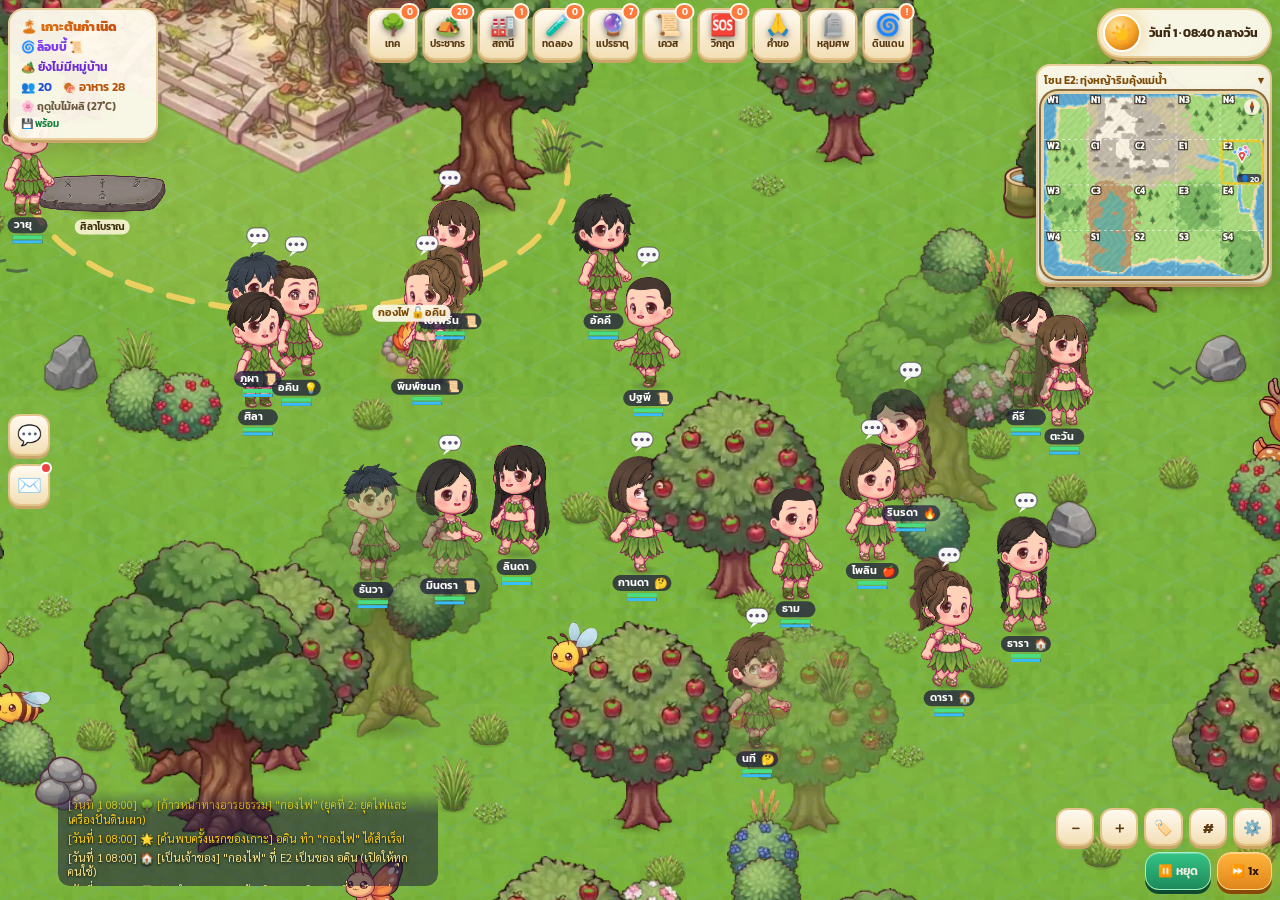
==== index.html @ 11b12ca1 "Trouser rigs (thighOver): shin drawn under the thigh so the trouser leg folds over the knee Co-Autho" ====
<!DOCTYPE html>
<html lang="th">
<head>
<meta charset="UTF-8">
<meta name="viewport" content="width=device-width, initial-scale=1.0, maximum-scale=1.0, user-scalable=no, viewport-fit=cover">
<meta name="theme-color" content="#120f2a">
<title>เกาะร้าง AI — ค่ำคืนแห่งการเรียนรู้</title>
<link rel="preconnect" href="https://fonts.googleapis.com">
<link href="https://fonts.googleapis.com/css2?family=Kanit:wght@400;600;800&family=Sarabun:wght@400;600&display=swap" rel="stylesheet">
<style>
  :root {
    --night: #120f2a;
    --night-2: #1a1640;
    --panel: rgba(28, 23, 64, 0.92);
    --panel-solid: #1c1740;
    --line: rgba(167, 139, 250, 0.28);
    --line-strong: rgba(167, 139, 250, 0.55);
    --text: #f4efe6;
    --muted: #a59fc7;
    --amber: #f5a524;
    --amber-2: #ffcf6b;
    --ember: #ff7a3d;
    --violet: #a78bfa;
    --violet-2: #7c5cff;
    --moss: #6ee7a8;
    --blood: #ff5a6e;
    --glow-amber: 0 0 18px rgba(245, 165, 36, 0.45);
    --glow-violet: 0 0 18px rgba(124, 92, 255, 0.45);
    --r: 18px;
    --head: 'Kanit', 'Prompt', 'Noto Sans Thai', 'Segoe UI', sans-serif;
    --body: 'Sarabun', 'Noto Sans Thai', 'Segoe UI', sans-serif;
    /* aliases used by in-game inline styles */
    --accent: var(--amber); --border: var(--line); --green: var(--moss); --red: var(--blood); --purple: var(--violet); --cyan: #67e8f9;
  }
  * { box-sizing: border-box; -webkit-tap-highlight-color: transparent; }
  html, body { height: 100%; }
  body {
    margin: 0; overflow: hidden; color: var(--text); font-family: var(--body); font-size: 13px;
    background: radial-gradient(120% 80% at 50% 110%, #3a1d3f 0%, #1d1645 35%, var(--night) 70%) fixed;
  }

  /* ---------- Ambient: embers & fireflies ---------- */
  #ambient { position: fixed; inset: 0; pointer-events: none; z-index: 4; overflow: hidden; }
  .ember { position: absolute; bottom: -10px; width: 4px; height: 4px; border-radius: 50%;
    background: var(--amber-2); box-shadow: 0 0 8px 2px rgba(255, 145, 60, 0.8); opacity: 0;
    animation: rise linear infinite; }
  .help-fold { margin: 0 0 8px; }
  .help-fold > summary { list-style: none; cursor: pointer; display: inline-flex; align-items: center; gap: 6px; padding: 5px 12px; border-radius: 999px; font-size: 12px; font-weight: 700; color: var(--text); background: rgba(255,255,255,.08); border: 1px solid var(--line); }
  .help-fold > summary::-webkit-details-marker { display: none; }
  .help-fold[open] > summary { background: rgba(255,255,255,.16); margin-bottom: 6px; }
  .firefly { position: absolute; width: 3px; height: 3px; border-radius: 50%; background: #d9ff8a;
    box-shadow: 0 0 10px 3px rgba(190, 255, 120, 0.55); animation: drift ease-in-out infinite alternate, blink 2.6s ease-in-out infinite; }
  @keyframes rise { 0% { transform: translate(0, 0) scale(1); opacity: 0; } 10% { opacity: .9; } 100% { transform: translate(var(--dx, 30px), -95vh) scale(.3); opacity: 0; } }
  @keyframes drift { from { transform: translate(0, 0); } to { transform: translate(var(--dx, 40px), var(--dy, -30px)); } }
  @keyframes blink { 0%, 100% { opacity: .15; } 50% { opacity: 1; } }

  /* ---------- Layout ---------- */
  .game { position: fixed; inset: 0; display: flex; flex-direction: column; }
  .stage { position: relative; flex: 1; min-height: 0; overflow: hidden; }
  .canvas-wrapper { position: absolute; inset: 0; overflow: auto; display: flex; align-items: center; justify-content: center;
    padding: 70px 8px 150px; touch-action: manipulation; }
  canvas#mapCanvas { image-rendering: pixelated; max-width: 100%; height: auto; cursor: crosshair; border-radius: 22px;
    box-shadow: 0 0 0 2px rgba(167,139,250,.35), 0 0 60px rgba(124,92,255,.35), 0 20px 60px rgba(0,0,0,.6); }
  .vignette { position: absolute; inset: 0; pointer-events: none; z-index: 2;
    background: radial-gradient(ellipse at center, transparent 45%, rgba(18,15,42,.55) 80%, rgba(18,15,42,.9) 100%); }

  /* ---------- Generic game widgets ---------- */
  button { font-family: var(--head); color: var(--text); cursor: pointer; border: none; transition: transform .12s, filter .12s, box-shadow .2s; }
  button:active { transform: scale(.94); }
  button:disabled { opacity: .35; cursor: not-allowed; }
  .chip { display: inline-flex; align-items: center; gap: 6px; padding: 6px 12px; border-radius: 999px;
    background: var(--panel); border: 1px solid var(--line); font-family: var(--head); font-weight: 600; font-size: 12px;
    backdrop-filter: blur(8px); white-space: nowrap; }
  .badge { display: inline-flex; align-items: center; gap: 4px; padding: 3px 9px; border-radius: 999px;
    background: rgba(18,15,42,.75); border: 1px solid var(--line); font-size: 11px; font-weight: 600; }
  .gbtn { padding: 8px 14px; border-radius: 14px; font-weight: 600; font-size: 12px;
    background: linear-gradient(180deg, #3b2f80, #2a2160); border: 1px solid var(--line-strong);
    box-shadow: inset 0 1px 0 rgba(255,255,255,.12), 0 4px 0 #160f3a; }
  .gbtn:hover { filter: brightness(1.15); }
  .gbtn.amber { background: linear-gradient(180deg, #ffb53d, #e0851a); color: #2a1300; border-color: #ffd58a; box-shadow: inset 0 1px 0 rgba(255,255,255,.4), 0 4px 0 #8a4a07, var(--glow-amber); }
  .gbtn.redbtn { background: linear-gradient(180deg, #ff6a4d, #c83a2b); border-color: #ffb3a1; box-shadow: inset 0 1px 0 rgba(255,255,255,.3), 0 4px 0 #6d1b14; }
  .gbtn.moss { background: linear-gradient(180deg, #34c486, #1d8a5b); border-color: #9ff2c8; box-shadow: inset 0 1px 0 rgba(255,255,255,.3), 0 4px 0 #0e4a30; }
  .gbtn.ghost { background: rgba(28,23,64,.8); box-shadow: none; }
  .round { width: 44px; height: 44px; border-radius: 50%; display: inline-flex; align-items: center; justify-content: center; font-size: 18px; padding: 0; }

  /* ---------- Top HUD ---------- */
  .hud-top { position: absolute; top: 0; left: 0; right: 0; z-index: 10; display: flex; align-items: flex-start; gap: 8px;
    padding: calc(env(safe-area-inset-top) + 8px) 10px 8px; pointer-events: none;
    background: linear-gradient(180deg, rgba(18,15,42,.95), rgba(18,15,42,0)); }
  .hud-top > * { pointer-events: auto; }
  .clock-orb { display: flex; align-items: center; gap: 10px; padding: 6px 14px 6px 6px; border-radius: 999px;
    background: var(--panel); border: 1px solid var(--line-strong); box-shadow: var(--glow-violet); }
  .orb { width: 40px; height: 40px; border-radius: 50%; display: grid; place-items: center; font-size: 20px;
    background: radial-gradient(circle at 35% 30%, #ffe7a3, #f5a524 55%, #b4560c); box-shadow: var(--glow-amber); transition: background .6s; }
  .orb.night { background: radial-gradient(circle at 35% 30%, #e9e4ff, #8b7cf6 55%, #3b2a8f); box-shadow: var(--glow-violet); }
  .clock-text { line-height: 1.15; }
  .brand { font-family: var(--head); font-weight: 800; font-size: 13px; letter-spacing: .3px;
    background: linear-gradient(90deg, var(--amber-2), var(--ember)); -webkit-background-clip: text; background-clip: text; color: transparent; }
  #clock-display { font-family: var(--head); font-weight: 600; font-size: 12px; }
  #season-display { font-size: 11px; color: var(--muted); }
  .res-row { display: flex; gap: 6px; flex-wrap: wrap; justify-content: flex-end; margin-left: auto; max-width: 60%; }
  #food-display { color: var(--amber-2); }
  #world-display { color: var(--violet); }
  #save-status { color: var(--moss); font-size: 11px; }

  .zone-bar { position: absolute; top: 64px; left: 50%; transform: translateX(-50%); z-index: 9; display: flex; gap: 6px; align-items: center;
    padding: 5px 6px 5px 14px; border-radius: 999px; background: var(--panel); border: 1px solid var(--line); max-width: calc(100% - 20px); }
  #zone-title { font-family: var(--head); font-weight: 600; font-size: 12px; color: var(--amber-2); white-space: nowrap; overflow: hidden; text-overflow: ellipsis; }
  .zone-bar .gbtn { padding: 4px 9px; font-size: 11px; box-shadow: none; }
  #hover-terrain { position: absolute; bottom: 138px; right: 12px; z-index: 9; font-size: 11px; color: var(--muted);
    background: var(--panel); padding: 4px 10px; border-radius: 999px; border: 1px solid var(--line); }

  /* ---------- Minimap ---------- */
  .minimap-box { position: absolute; top: 108px; left: 10px; z-index: 9; padding: 8px; border-radius: var(--r);
    background: var(--panel); border: 1px solid var(--line); box-shadow: 0 8px 24px rgba(0,0,0,.4); transition: transform .25s; }
  .minimap-box.collapsed .minimap-grid, .minimap-box.collapsed .mm-canvas { display: none; }
  .minimap-grid { display: none !important; }
  .mm-canvas { display: block; width: 220px; height: 182px; margin-top: 6px; border-radius: 14px; cursor: pointer; box-shadow: 0 0 0 3px #e9d6a8, 0 0 0 5px #8a6a3a, 0 6px 14px rgba(40,25,10,.35); }
  @media (max-width: 520px) { .mm-canvas { width: 190px; height: 158px; } }
  .mm-head { display: flex; justify-content: space-between; align-items: center; gap: 8px; font-family: var(--head); font-size: 11px; color: var(--muted); cursor: pointer; }
  .minimap-grid { display: grid; grid-template-columns: repeat(5, 34px); gap: 3px; margin-top: 6px; }
  .mm-cell { height: 22px; font-size: 9px; display: flex; align-items: center; justify-content: center; border-radius: 6px; cursor: pointer;
    font-family: var(--head); font-weight: 600; color: rgba(255,255,255,.9); text-shadow: 0 1px 2px #000; filter: saturate(.75) brightness(.85); }
  .mm-cell.active { outline: 2px solid var(--amber); filter: none; box-shadow: var(--glow-amber); z-index: 2; }
  .mm-cell.has-ai::after { content: '•'; color: var(--amber-2); font-size: 15px; line-height: 0; margin-left: 1px; }

  /* ---------- Portals ---------- */
  .portal-btn { position: absolute; z-index: 8; padding: 6px 11px; border-radius: 999px; font-size: 11px; font-weight: 600;
    background: rgba(124, 92, 255, .78); border: 1px solid #c4b5fd; box-shadow: var(--glow-violet); }
  .portal-n { top: 104px; left: 50%; transform: translateX(-50%); }
  .portal-s { bottom: 136px; left: 50%; transform: translateX(-50%); }
  .portal-w { left: 8px; top: 58%; transform: translateY(-50%); }
  .portal-e { right: 8px; top: 58%; transform: translateY(-50%); }

  .disaster-banner { position: absolute; top: 150px; left: 50%; transform: translateX(-50%); z-index: 15; display: none; max-width: 92%;
    padding: 9px 18px; border-radius: 999px; font-family: var(--head); font-weight: 600; font-size: 12px; text-align: center;
    background: linear-gradient(90deg, #7a1022, #c2283b); border: 1px solid #ffb3bd; box-shadow: 0 0 30px rgba(255,90,110,.6); animation: pulse 1.4s ease-in-out infinite; }
  @keyframes pulse { 50% { box-shadow: 0 0 50px rgba(255,90,110,.9); } }

  .terrain-legend { display: none; }

  /* ---------- Chronicle feed ---------- */
  .log-bar { position: absolute; left: 10px; bottom: 126px; z-index: 9; width: min(420px, 62%); max-height: 112px; overflow-y: auto;
    padding: 6px 10px; border-radius: 14px; background: linear-gradient(180deg, rgba(18,15,42,.15), rgba(18,15,42,.8));
    font-size: 11px; line-height: 1.35; mask-image: linear-gradient(180deg, transparent, #000 25%); -webkit-mask-image: linear-gradient(180deg, transparent, #000 25%); }
  .log-bar::-webkit-scrollbar { width: 0; }
  .log-entry { padding: 2px 0; text-shadow: 0 1px 3px #000; }

  /* ---------- Bottom dock ---------- */
  .dock { position: absolute; left: 0; right: 0; bottom: 0; z-index: 20; padding: 8px 10px calc(env(safe-area-inset-bottom) + 10px);
    background: linear-gradient(0deg, rgba(18,15,42,.98) 55%, rgba(18,15,42,0)); }
  .controls { display: flex; gap: 6px; justify-content: center; flex-wrap: wrap; margin-bottom: 8px; }
  .controls .gbtn { padding: 6px 11px; font-size: 11px; }
  .tabs { display: grid; grid-template-columns: repeat(6, 1fr); gap: 6px; max-width: 720px; margin: 0 auto; }
  .tab-btn { position: relative; display: flex; flex-direction: column; align-items: center; gap: 2px; padding: 8px 2px 7px; border-radius: 16px;
    background: linear-gradient(180deg, #2b2366, #1d1748); border: 1px solid var(--line); box-shadow: 0 4px 0 #0f0b2b;
    font-size: 10px; font-weight: 600; color: var(--muted); }
  .tab-btn .ico { font-size: 22px; line-height: 1; filter: drop-shadow(0 2px 3px rgba(0,0,0,.5)); }
  .tab-btn .cnt { position: absolute; top: -6px; right: 4px; min-width: 20px; padding: 1px 6px; border-radius: 999px; font-size: 10px;
    background: var(--ember); color: #fff; border: 2px solid var(--night); }
  .tab-btn.active { color: #2a1300; background: linear-gradient(180deg, #ffc65a, #f0951f); border-color: #ffe0a3; box-shadow: 0 4px 0 #8a4a07, var(--glow-amber); }
  .tab-btn.active .cnt { background: var(--violet-2); }

  /* ---------- Sheet (slide-up panel) ---------- */
  .sidebar { position: absolute; left: 50%; bottom: 0; z-index: 30; width: min(720px, 100%); height: 74%;
    transform: translate(-50%, 105%); transition: transform .32s cubic-bezier(.2,.9,.3,1.1);
    display: flex; flex-direction: column; border-radius: 26px 26px 0 0; overflow: hidden;
    background: linear-gradient(180deg, #241d55 0%, var(--panel-solid) 18%, #15112f 100%);
    border: 1px solid var(--line-strong); border-bottom: none; box-shadow: 0 -10px 60px rgba(0,0,0,.6), 0 -2px 30px rgba(124,92,255,.25); }
  .sidebar.open { transform: translate(-50%, 0); }
  .sheet-head { display: flex; align-items: center; gap: 10px; padding: 8px 14px 10px; border-bottom: 1px solid var(--line); }
  .grabber { position: absolute; top: 6px; left: 50%; transform: translateX(-50%); width: 44px; height: 5px; border-radius: 5px; background: var(--line-strong); }
  .god { display: inline-flex; gap: 2px; margin-left: 8px; vertical-align: -2px; opacity: .9; cursor: help; }
  .god svg { fill: none; stroke: #c8902c; stroke-width: 4.6; stroke-linecap: round; stroke-linejoin: round; filter: drop-shadow(0 0 2px rgba(255,200,90,.55)); } .god svg .dot { fill: #c8902c; stroke: none; }
  #sheet-title { font-family: var(--head); font-weight: 800; font-size: 17px; margin-top: 8px; color: var(--amber-2); text-shadow: 0 0 14px rgba(245,165,36,.4); }
  .sheet-head .close { margin-left: auto; margin-top: 6px; width: 34px; height: 34px; font-size: 15px; }
  .backdrop { position: absolute; inset: 0; z-index: 25; background: rgba(8,6,22,.5); opacity: 0; pointer-events: none; transition: opacity .3s; }
  .backdrop.show { opacity: 1; pointer-events: auto; }
  .tab-content { flex: 1; overflow-y: auto; padding: 12px 14px 24px; display: none; }
  .tab-content.active { display: block; }
  .tab-content::-webkit-scrollbar { width: 6px; }
  .tab-content::-webkit-scrollbar-thumb { background: var(--line-strong); border-radius: 6px; }
  .tab-content h4 { font-family: var(--head); font-weight: 600; font-size: 13px !important; margin: 14px 0 8px !important;
    display: flex; align-items: center; gap: 8px; }
  .tab-content h4::after { content: ''; flex: 1; height: 1px; background: linear-gradient(90deg, var(--line-strong), transparent); }

  /* ---------- Cards ---------- */
  .card { background: linear-gradient(180deg, rgba(43,35,102,.55), rgba(28,23,64,.75)) !important; border: 1px solid var(--line);
    border-radius: 16px; padding: 10px; margin-bottom: 9px; box-shadow: inset 0 1px 0 rgba(255,255,255,.05); }
  .card-title { font-family: var(--head); font-weight: 600; font-size: 13px; margin-bottom: 4px; display: flex; justify-content: space-between; align-items: center; gap: 6px; }
  .card strong, .card b { font-family: var(--head); font-weight: 600; }
  .card button { font-family: var(--head); }
  .card .btn-green { padding: 8px; border-radius: 12px; font-weight: 600; background: linear-gradient(180deg, #34c486, #1d8a5b); border: 1px solid #9ff2c8; box-shadow: 0 3px 0 #0e4a30; }
  .tag { font-size: 10px; padding: 2px 8px; border-radius: 999px; font-weight: 600; white-space: nowrap; font-family: var(--head); }
  .tag-ok { background: rgba(110,231,168,.15); color: var(--moss); border: 1px solid rgba(110,231,168,.4); }
  .tag-fail { background: rgba(255,90,110,.15); color: #ffb3bd; }
  .tag-warn { background: rgba(245,165,36,.15); color: var(--amber-2); }
  .tag-gov { background: rgba(167,139,250,.18); color: #d8ccff; border: 1px solid rgba(167,139,250,.45); }
  .tag-tier { background: rgba(124,92,255,.18); color: #c4b5fd; border: 1px solid rgba(124,92,255,.4); }
  .sec-note { font-size: 11.5px; color: var(--muted); margin-bottom: 10px; line-height: 1.55; padding: 8px 10px; border-radius: 12px;
    background: rgba(18,15,42,.5); border: 1px dashed var(--line); }

  .stat-row { display: flex; gap: 8px; margin-top: 6px; align-items: center; font-size: 10.5px; font-family: var(--head); }
  .bar-wrap { flex: 1; height: 9px; background: rgba(8,6,22,.8); border-radius: 999px; overflow: hidden; border: 1px solid var(--line); }
  .bar-hp { height: 100%; border-radius: 999px; transition: width .25s; box-shadow: 0 0 8px rgba(110,231,168,.6); }
  .bar-hg { height: 100%; border-radius: 999px; transition: width .25s; box-shadow: 0 0 8px rgba(245,165,36,.6); }

  .kchip { display: inline-block; font-size: 10.5px; padding: 2px 8px; margin: 3px 4px 0 0; border-radius: 999px;
    background: rgba(124,92,255,.2); color: #d8ccff; border: 1px solid rgba(124,92,255,.45); }
  .kchip.self { background: rgba(245,165,36,.16); color: var(--amber-2); border-color: rgba(245,165,36,.5); }
  .kchip.bad { background: rgba(255,90,110,.15); color: #ffb3bd; border-color: rgba(255,90,110,.45); }
  canvas.avatar { background: radial-gradient(circle at 50% 80%, #d9f0c4, #9fcf86) !important; border-radius: 14px !important;
    border: 1px solid var(--line-strong) !important; box-shadow: 0 0 12px rgba(124,92,255,.35) !important; }

  /* Tech tree */
  .tech-era { border-left: 3px solid var(--violet-2); padding-left: 12px; margin-bottom: 16px; position: relative; }
  .tech-era::before { content: ''; position: absolute; left: -8px; top: 2px; width: 13px; height: 13px; border-radius: 50%; background: var(--violet-2); box-shadow: var(--glow-violet); }
  .tech-era.locked { border-left-color: #3a3466; opacity: .6; }
  .tech-era.locked::before { background: #3a3466; box-shadow: none; }
  .tech-era.completed { border-left-color: var(--amber); }
  .tech-era.completed::before { background: var(--amber); box-shadow: var(--glow-amber); }
  .era-header { font-family: var(--head); font-weight: 600; margin-bottom: 8px; display: flex; justify-content: space-between; align-items: center; gap: 6px; }
  .tech-nodes { display: grid; grid-template-columns: repeat(2, 1fr); gap: 8px; }
  .tech-node { background: rgba(18,15,42,.7); border: 1px solid var(--line); border-radius: 14px; padding: 8px 10px; font-size: 11px; }
  .tech-node.unlocked { border-color: rgba(245,165,36,.6); background: linear-gradient(180deg, rgba(245,165,36,.14), rgba(18,15,42,.7)); box-shadow: 0 0 14px rgba(245,165,36,.18); }
  .tech-node > div:first-child { font-family: var(--head); }

  /* Alchemy */
  .elem-grid { display: grid; grid-template-columns: repeat(auto-fill, minmax(92px, 1fr)); gap: 8px; margin-bottom: 12px; }
  .elem-tile { background: radial-gradient(circle at 50% 20%, rgba(103,232,249,.15), rgba(18,15,42,.85)); border: 1px solid rgba(103,232,249,.4);
    border-radius: 14px; padding: 8px 6px; text-align: center; }
  .elem-sym { font-family: var(--head); font-size: 20px; font-weight: 800; color: #67e8f9; text-shadow: 0 0 12px rgba(103,232,249,.6); }
  .elem-name { font-size: 11px; color: var(--text); }

  /* ---------- Realm lobby ---------- */
  #lobby { position: absolute; inset: 0; z-index: 40; background: radial-gradient(120% 90% at 50% 0%, rgba(124,92,255,.35), rgba(18,15,42,.97) 60%);
    backdrop-filter: blur(6px); display: none; overflow-y: auto; padding: calc(env(safe-area-inset-top) + 14px) 14px 30px; }
  #lobby.open { display: block; animation: fadein .25s ease; }
  @keyframes fadein { from { opacity: 0; transform: translateY(10px); } to { opacity: 1; transform: none; } }
  .lobby-inner { max-width: 720px; margin: 0 auto; }
  .realm-card { border-width: 1.5px !important; }
  .realm-card.here { border-color: var(--amber) !important; box-shadow: 0 0 18px rgba(245,165,36,.3); }

  /* Tablet / unfolded Fold: sheet becomes a side panel */
  @media (min-width: 900px) {
    .sidebar { left: auto; right: 12px; bottom: 132px; top: 70px; height: auto; width: 440px; border-radius: 26px; border-bottom: 1px solid var(--line-strong);
      transform: translateX(110%); }
    .sidebar.open { transform: translateX(0); }
    .backdrop { display: none; }
    .grabber { display: none; }
  }
  @media (max-width: 520px) {
    .res-row .hide-sm { display: none; }
    .clock-orb { padding: 4px 12px 4px 4px; gap: 8px; }
    .orb { width: 34px; height: 34px; font-size: 17px; }
    #clock-display { font-size: 11px; white-space: nowrap; }
    .chip { padding: 5px 10px; font-size: 11px; }
    .zone-bar { top: 62px; }
    #zone-title { max-width: 52vw; font-size: 11px; }
    .portal-n { top: 100px; }
    .minimap-box { top: 100px; }
    #hover-terrain { display: none; }
    .log-bar { bottom: 122px; max-height: 70px; font-size: 10px; width: 78%; }
    .portal-s { bottom: 198px; }
    .canvas-wrapper { padding: 96px 6px 200px; }
    .brand { font-size: 11px; }
    .minimap-grid { grid-template-columns: repeat(5, 30px); }
    .mm-cell { font-size: 8px; }
    .mm-cell { height: 19px; }
    .portal-w, .portal-e { top: 46%; }
  }

  /* =========== v21: bright daytime HUD (Night Camp style) =========== */
  body { background: #8cc8e8; }
  #ambient, .vignette { display: none; }
  .canvas-wrapper { padding: 0 !important; overflow: hidden; display: block; touch-action: none; }
  canvas#mapCanvas { display: block; max-width: none; border-radius: 0; box-shadow: none; cursor: grab; image-rendering: auto; touch-action: none; }
  .panel { background: rgba(255, 250, 238, 0.94); color: #3d2a14; border: 2px solid #e9cf9c; border-radius: 16px;
    box-shadow: 0 3px 0 #c9a56a, 0 8px 18px rgba(60, 40, 10, .18); }
  .hud-tl { position: absolute; top: calc(env(safe-area-inset-top) + 8px); left: 8px; z-index: 10; padding: 7px 11px; min-width: 150px; max-width: 46vw;
    display: flex; flex-direction: column; gap: 2px; font-family: var(--head); font-size: 11.5px; font-weight: 600; }
  .hud-tl .brand { font-size: 13px; background: linear-gradient(90deg, #e07a14, #c2410c); -webkit-background-clip: text; background-clip: text; color: transparent; }
  .hud-tl .link { background: none; padding: 0; text-align: left; color: #7c3aed !important; font-size: 11.5px; font-weight: 700; }
  .tl-row { display: flex; gap: 10px; flex-wrap: wrap; white-space: nowrap; overflow: hidden; text-overflow: ellipsis; }
  #food-display { color: #b45309 !important; } #pop-chip { color: #1d4ed8; } #village-chip { color: #6d28d9; overflow: hidden; text-overflow: ellipsis; }
  #season-display { color: #6b5a3e; font-size: 11px; } #save-status { color: #15803d; font-size: 10px; }
  .hud-tr { position: absolute; top: calc(env(safe-area-inset-top) + 8px); right: 8px; z-index: 10; display: flex; flex-direction: column; align-items: flex-end; gap: 6px; }
  .clock-dial { display: flex; align-items: center; gap: 8px; padding: 4px 12px 4px 4px; border-radius: 999px; }
  .clock-dial .orb { width: 38px; height: 38px; font-size: 19px; border: 2px solid #fff; }
  #clock-display { font-family: var(--head); font-weight: 700; font-size: 12px; color: #3d2a14; white-space: nowrap; }
  .minimap-box { position: static !important; padding: 6px; border-radius: 14px; }
  .mm-head { color: #7c4a03 !important; font-weight: 700; }
  #zone-title { color: #7c4a03 !important; font-size: 11px !important; max-width: 160px; }
  .mm-cell { filter: saturate(.9) brightness(1.05) !important; color: #fff; }
  .mm-cell.active { outline: 2px solid #f59e0b !important; }
  .menu-bar { position: absolute; z-index: 9; top: calc(env(safe-area-inset-top) + 8px); left: 50%; transform: translateX(-50%);
    display: flex !important; gap: 5px; max-width: none !important; grid-template-columns: none !important; }
  .menu-bar .tab-btn { width: 50px; height: 52px; padding: 4px 0 3px; border-radius: 12px; font-size: 9.5px; color: #5b3b12;
    background: linear-gradient(180deg, #fffaf0, #f3dfb6); border: 2px solid #e2c48a; box-shadow: 0 3px 0 #c9a56a; }
  .menu-bar .tab-btn .ico { font-size: 21px; }
  .menu-bar .tab-btn .cnt { top: -7px; right: -4px; border-color: #fff8e8; font-size: 9px; padding: 0 5px; min-width: 16px; }
  .menu-bar .tab-btn.active { background: linear-gradient(180deg, #ffd47a, #f5a524); color: #3a1f00; border-color: #fff0c2; }
  .side-left { position: absolute; left: 8px; top: 46%; z-index: 9; display: flex; flex-direction: column; gap: 8px; }
  .side-btn { position: relative; width: 42px; height: 42px; border-radius: 12px; font-size: 20px; background: linear-gradient(180deg, #fffaf0, #f3dfb6);
    border: 2px solid #e2c48a; box-shadow: 0 3px 0 #c9a56a; }
  .side-btn.sm { font-size: 16px; opacity: .85; }
  .side-btn.add-pop { font-size: 17px; height: 50px; display: flex; flex-direction: column; align-items: center; justify-content: center; line-height: 1; padding-top: 2px; }
  .side-btn.add-pop .plus { position: absolute; top: -5px; left: -5px; width: 18px; height: 18px; border-radius: 50%; background: #16a34a; color: #fff; font-size: 14px; font-weight: 800; line-height: 17px; border: 2px solid #fff; box-shadow: 0 1px 3px rgba(0,0,0,.3); }
  .side-btn.add-pop .lbl { font-size: 10px; font-weight: 700; color: #7c4a03; margin-top: 2px; }
  .side-btn .dot { position: absolute; top: -4px; right: -4px; width: 12px; height: 12px; border-radius: 50%; background: #ef4444; border: 2px solid #fff; display: none; }
  .side-btn .dot.on { display: block; }
  .log-bar { left: 58px !important; bottom: 14px !important; width: min(380px, 58vw) !important; max-height: 96px !important;
    background: rgba(30, 24, 60, .55) !important; border-radius: 12px; color: #fff; }
  .log-bar.hide { display: none; }
  .hud-br { position: absolute; right: 8px; bottom: calc(env(safe-area-inset-bottom) + 10px); z-index: 12; display: flex; flex-direction: column; gap: 6px; align-items: flex-end; }
  .br-row { display: flex; gap: 6px; }
  .rbtn { min-width: 38px; height: 38px; padding: 0 8px; border-radius: 12px; font-size: 15px; font-weight: 700; color: #5b3b12;
    background: linear-gradient(180deg, #fffaf0, #f3dfb6); border: 2px solid #e2c48a; box-shadow: 0 3px 0 #c9a56a; }
  .hud-br .gbtn { height: 38px; padding: 0 12px; }
  .portal-btn { padding: 6px 9px !important; font-size: 13px !important; background: rgba(255, 250, 238, .9) !important; color: #5b3b12 !important;
    border: 2px solid #e2c48a !important; box-shadow: 0 2px 0 #c9a56a !important; }
  .portal-btn:disabled { display: none; }
  .portal-btn { display: none !important; }   /* zones are switched from the island map */
  .portal-n { top: 128px !important; } .portal-s { bottom: 96px !important; }
  .portal-w { top: 34% !important; } .portal-e { top: 46% !important; }
  #hover-terrain { display: block !important; left: 50%; right: auto !important; transform: translateX(-50%); bottom: 64px !important; opacity: 0; transition: opacity .3s;
    background: rgba(255, 250, 238, .95) !important; color: #3d2a14 !important; border: 2px solid #e2c48a !important; font-family: var(--head); font-weight: 600; pointer-events: none; }
  #hover-terrain.show { opacity: 1; }
  .agent-card { position: absolute; left: 50%; bottom: calc(env(safe-area-inset-bottom) + 96px); transform: translate(-50%, 20px); z-index: 22; width: min(380px, 94vw);
    padding: 10px 12px; border-radius: 18px; background: rgba(255, 250, 238, .97); color: #3d2a14; border: 2px solid #e9cf9c; box-shadow: 0 4px 0 #c9a56a, 0 12px 30px rgba(60, 40, 10, .25);
    opacity: 0; pointer-events: none; transition: opacity .2s, transform .2s; font-size: 12px; }
  .agent-card.open { opacity: 1; pointer-events: auto; transform: translate(-50%, 0); }
  .ac-head { display: flex; gap: 10px; align-items: flex-start; }
  #ac-avatar { width: 64px; height: 73px; border-radius: 12px; background: radial-gradient(circle at 50% 80%, #d9f0c4, #b6dc9a); flex-shrink: 0; }
  .ac-info { flex: 1; min-width: 0; }
  .ac-name { font-family: var(--head); font-weight: 800; font-size: 15px; }
  .ac-sub { color: #6b5a3e; font-size: 11px; margin-top: 2px; }
  .ac-btns { display: flex; gap: 8px; margin-top: 8px; }
  .ac-btns .gbtn { flex: 1; padding: 8px 6px; font-size: 13px; }
  /* ===== possession bar ===== */
  .pos-hud { position: absolute; left: 50%; bottom: calc(env(safe-area-inset-bottom) + 64px); transform: translateX(-50%); z-index: 24; width: min(460px, 96vw); display: none; flex-direction: column; gap: 6px; }
  .pos-hud.open { display: flex; }
  .pos-top { display: flex; gap: 8px; align-items: center; padding: 7px 9px; border-radius: 16px; background: linear-gradient(180deg, rgba(76,52,130,.96), rgba(50,32,92,.96)); color: #f5f0ff; border: 2px solid #c4b5fd; box-shadow: 0 0 18px rgba(167,139,250,.55); }
  .pos-top canvas { width: 46px; height: 52px; border-radius: 10px; background: radial-gradient(circle at 50% 80%, #e9e3ff, #b9a8f5); flex-shrink: 0; }
  .pos-st { flex: 1; min-width: 0; }
  .pos-st .pn { font-family: var(--head); font-weight: 800; font-size: 14px; }
  .pos-st .pp { background: #fde68a; color: #7c2d12; border-radius: 8px; padding: 0 6px; font-size: 11px; cursor: pointer; }
  .pos-st .pb { display: grid; grid-template-columns: 18px 1fr; gap: 4px; align-items: center; margin-top: 2px; }
  .pos-st .b { height: 7px; background: rgba(255,255,255,.2); border-radius: 5px; overflow: hidden; } .pos-st .b i { display: block; height: 100%; border-radius: 5px; }
  .pos-st .pd { font-size: 11px; opacity: .9; margin-top: 3px; white-space: nowrap; overflow: hidden; text-overflow: ellipsis; }
  .pos-out { align-self: flex-start; border: 2px solid #ede9fe; background: #f5f3ff; color: #5b21b6; border-radius: 10px; font-weight: 800; font-size: 11px; padding: 5px 7px; cursor: pointer; }
  .pos-acts { display: grid; grid-template-columns: repeat(5, 1fr); gap: 5px; }
  .pos-st .pd.q { color: #fde68a; cursor: pointer; }
  .pos-craft .ps { font-size: 11.5px; font-weight: 800; color: #8a6a3a; margin: 6px 0 3px; } .pos-craft .warn { color: #dc2626; }
  .pos-craft .chips { display: flex; flex-wrap: wrap; gap: 4px; }
  .pos-craft .chip { display: inline-flex; align-items: center; gap: 3px; padding: 3px 7px; border-radius: 9px; border: 1.5px solid #e2cb9c; background: #fff; font-size: 11.5px; font-weight: 700; color: #5b3b12; cursor: pointer; }
  .pos-craft .chip.on { background: #ede9fe; border-color: #8b5cf6; } .pos-craft .chip.no { opacity: .5; } .pos-craft .chip small { color: #a0845a; margin-left: 2px; }
  .pos-craft .res { margin-top: 6px; padding: 5px 8px; background: #f8ecd2; border-radius: 8px; font-size: 12px; }
  .pos-craft .go { margin-top: 8px; width: 100%; padding: 8px; border-radius: 10px; border: none; background: linear-gradient(180deg, #8b5cf6, #6d28d9); color: #fff; font-weight: 800; cursor: pointer; }
  .pos-craft .go:disabled { opacity: .45; cursor: default; }
  .pos-craft .qq { padding: 5px 2px; font-size: 12.5px; } .pos-craft .qb { display: flex; gap: 6px; margin-top: 4px; }
  .pos-craft .qb button { flex: 1; padding: 7px; border-radius: 10px; border: 1.5px solid #e2cb9c; background: #fff; font-weight: 800; cursor: pointer; margin-top: 0; }
  .pos-acts button { display: flex; flex-direction: column; align-items: center; gap: 1px; padding: 5px 2px; border-radius: 12px; border: 2px solid #e2c48a; background: linear-gradient(180deg, #fffaf0, #f3dfb6); box-shadow: 0 3px 0 #c9a56a; font-size: 18px; color: #5b3b12; cursor: pointer; }
  .pos-acts button span { font-size: 10.5px; font-weight: 800; }
  .pos-craft { max-height: 42vh; overflow: auto; background: #fffaf0; border: 2px solid #c4b5fd; border-radius: 14px; padding: 8px; color: #3d2a14; }
  .pos-craft .pt { display: flex; justify-content: space-between; font-weight: 800; font-size: 13px; margin-bottom: 4px; } .pos-craft .pt button { border: none; background: none; font-size: 14px; cursor: pointer; }
  .pos-craft .pr { display: flex; gap: 8px; align-items: center; padding: 5px 6px; border-radius: 9px; cursor: pointer; font-size: 12.5px; font-weight: 700; }
  .pos-craft .pr:hover { background: #fff0cf; } .pos-craft .pr.no { opacity: .5; }
  .pos-craft .pr small { display: block; font-size: 10.5px; color: #8a6a3a; font-weight: 600; }
  .cw-plus { width: 22px; height: 22px; border-radius: 6px; border: none; background: #16a34a; color: #fff; font-weight: 900; cursor: pointer; margin-left: 4px; }
  .ac-possess { width: 100%; margin-top: 6px; padding: 8px; border-radius: 12px; border: 2px solid #c4b5fd; background: linear-gradient(180deg, #8b5cf6, #6d28d9); color: #fff; font-weight: 800; font-size: 13px; cursor: pointer; box-shadow: 0 3px 0 #4c1d95; }
  /* ===== Character window (สถานะ / สวมใส่ / กระเป๋า / ความรู้) — ready for the possession mode ===== */
  .cw { position: fixed; inset: 0; z-index: 62; display: none; align-items: center; justify-content: center; background: rgba(28,18,8,.42); }
  .cw.open { display: flex; }
  .cw-win { width: min(780px, 97vw); height: min(700px, 92vh); display: flex; flex-direction: column; background: #fffaf0; border: 3px solid #6b4a22; border-radius: 16px; overflow: hidden; box-shadow: 0 14px 40px rgba(30,18,6,.45); color: #3d2a14; font-size: 13px; }
  .cw-head { display: flex; align-items: center; gap: 10px; padding: 8px 10px 8px 12px; background: linear-gradient(180deg, #7a5428, #573818); color: #fff4dc; }
  .cw-head canvas { width: 40px; height: 46px; border-radius: 10px; background: radial-gradient(circle at 50% 80%, #d9f0c4, #9fcf80); flex-shrink: 0; }
  .cw-head .tt { flex: 1; min-width: 0; }
  .cw-head .nm { font-family: var(--head); font-weight: 800; font-size: 17px; white-space: nowrap; overflow: hidden; text-overflow: ellipsis; }
  .cw-head .sb { font-size: 11.5px; opacity: .85; white-space: nowrap; overflow: hidden; text-overflow: ellipsis; }
  .cw-head .lv { background: #ffe9b0; color: #5b3b12; border-radius: 6px; padding: 0 6px; font-weight: 800; margin-right: 4px; }
  .cw-x { width: 34px; height: 34px; border-radius: 9px; border: 2px solid #fff1d0; background: #fffaf0; color: #6b4a22; font-weight: 900; font-size: 16px; cursor: pointer; }
  .cw-tabs { display: flex; gap: 4px; padding: 8px 10px 0; background: #f3e3c0; border-bottom: 2px solid #d9bb84; }
  .cw-tabs button { flex: 1; padding: 7px 4px; border: 2px solid #d9bb84; border-bottom: none; border-radius: 10px 10px 0 0; background: #f8ecd2; color: #7c5a2a; font-weight: 800; cursor: pointer; font-size: 13px; }
  .cw-tabs button.on { background: #fffaf0; color: #3d2a14; box-shadow: inset 0 3px 0 #e0a43a; }
  .cw-tabs button .c { font-size: 10.5px; background: #e9d3a6; border-radius: 8px; padding: 0 5px; margin-left: 3px; }
  .cw-body { flex: 1; overflow: auto; padding: 10px 12px; }
  .cw-foot { padding: 7px 12px; background: #f3e3c0; border-top: 2px solid #d9bb84; font-size: 12px; color: #5b3b12; min-height: 20px; }
  .cw-cols { display: grid; grid-template-columns: minmax(0, 1fr) minmax(0, 1.25fr); gap: 12px; }
  @media (max-width: 600px) { .cw-cols { grid-template-columns: 1fr; } .cw-win { height: 94vh; } }
  .cw-sec { font-size: 11.5px; font-weight: 800; color: #8a6a3a; margin: 2px 0 6px; display: flex; justify-content: space-between; align-items: center; }
  /* stats */
  .cw-stat { display: grid; grid-template-columns: 30px 36px 1fr auto auto; align-items: center; gap: 6px; padding: 6px 4px; border-bottom: 1px dashed #e6d2aa; cursor: pointer; border-radius: 8px; }
  .cw-stat:hover, .cw-stat.sel { background: #fff0cf; }
  .cw-stat .i { font-size: 18px; text-align: center; }
  .cw-stat .k { font-weight: 900; font-size: 14px; }
  .cw-stat .t { color: #8a6a3a; font-size: 12px; }
  .cw-stat .t .xp { display: block; height: 4px; background: #eadcbe; border-radius: 3px; margin-top: 3px; overflow: hidden; }
  .cw-stat .t .xp i { display: block; height: 100%; background: #e0a43a; }
  .cw-stat .v { font-weight: 900; font-size: 17px; text-align: right; }
  .cw-stat .v .p { color: #16a34a; font-size: 13px; margin-left: 3px; }
  .cw-stat .g { font-size: 10.5px; font-weight: 800; border-radius: 6px; padding: 1px 6px; background: #eadcbe; color: #6b4a22; }
  .cw-stat .g.S { background: #fde68a; color: #92400e; } .cw-stat .g.A { background: #bbf7d0; color: #166534; }
  .cw-tiles { display: grid; grid-template-columns: repeat(3, minmax(0, 1fr)); gap: 6px; }
  .cw-tile { background: #fff; border: 1.5px solid #e2cb9c; border-radius: 9px; padding: 5px 7px; cursor: pointer; min-width: 0; }
  .cw-tile.sel { border-color: #e0a43a; background: #fff6df; box-shadow: 0 0 0 2px #f6d58a; }
  .cw-tile .l { font-size: 10.5px; color: #8a6a3a; white-space: nowrap; overflow: hidden; text-overflow: ellipsis; }
  .cw-tile .v { font-size: 16px; font-weight: 900; }
  .cw-vit { display: grid; grid-template-columns: 20px 1fr 44px; gap: 4px 6px; align-items: center; font-size: 11.5px; margin-bottom: 10px; }
  .cw-vit .b { height: 9px; background: #eadcbe; border-radius: 6px; overflow: hidden; } .cw-vit .b i { display: block; height: 100%; border-radius: 6px; }
  /* equipment */
  .cw-doll { display: grid; grid-template-columns: 1fr 150px 1fr; gap: 8px; align-items: start; }
  @media (max-width: 600px) { .cw-doll { grid-template-columns: 1fr 110px 1fr; } }
  .cw-doll canvas { width: 100%; aspect-ratio: 3 / 4; border-radius: 14px; background: radial-gradient(circle at 50% 85%, #e4f3d2, #bfe0a3); }
  .cw-eqcol { display: flex; flex-direction: column; gap: 6px; }
  .cw-eq { display: flex; align-items: center; gap: 6px; background: #fff; border: 1.5px solid #e2cb9c; border-radius: 10px; padding: 4px 6px; cursor: pointer; height: 56px; box-sizing: border-box; overflow: hidden; }
  .cw-eq.r { flex-direction: row-reverse; text-align: right; }
  .cw-oh { display: flex; align-items: center; gap: 6px; margin: 6px 0; font-weight: 700; color: #5a3d1c; }
  .cw-oh button { border: 1.5px solid #e2cb9c; background: #fff; color: #3d2a14; font-weight: 700; border-radius: 8px; padding: 4px 10px; font: inherit; cursor: pointer; }
  .cw-oh button.on { background: #ffe9b8; border-color: #e0a43a; }
  .cw-eq.sel { border-color: #e0a43a; background: #fff6df; }
  .cw-eq .ic { width: 34px; height: 34px; border-radius: 8px; background: #f6ead0; display: flex; align-items: center; justify-content: center; font-size: 18px; flex-shrink: 0; }
  .cw-eq.empty .ic { opacity: .45; }
  .cw-eq .tx { min-width: 0; flex: 1; font-size: 11.5px; line-height: 1.25; }
  .cw-eq .tx > span { display: block; white-space: nowrap; overflow: hidden; text-overflow: ellipsis; }
  .cw-eq .tx b { display: block; white-space: nowrap; overflow: hidden; text-overflow: ellipsis; }
  .cw-eq .tx span { color: #8a6a3a; font-size: 10.5px; }
  .cw-eq .dur { height: 3px; background: #eadcbe; border-radius: 2px; margin-top: 2px; } .cw-eq .dur i { display: block; height: 100%; background: #16a34a; border-radius: 2px; }
  .cw-sum { margin-top: 10px; padding: 7px 9px; background: #f8ecd2; border-radius: 10px; font-size: 12px; }
  .cw-sum b { color: #16a34a; }
  /* bag */
  .cw-bag { display: grid; grid-template-columns: 110px minmax(0, 1fr); gap: 10px; }
  .cw-cats { display: flex; flex-direction: column; gap: 4px; }
  @media (max-width: 600px) { .cw-bag { grid-template-columns: 1fr; } .cw-cats { flex-direction: row; overflow-x: auto; } }
  .cw-cats button { display: flex; justify-content: space-between; align-items: center; gap: 4px; padding: 6px 7px; border-radius: 9px; border: 1.5px solid #e2cb9c; background: #fff; font-weight: 700; color: #6b4a22; cursor: pointer; font-size: 12px; white-space: nowrap; }
  .cw-cats button.on { background: #fde7b0; border-color: #e0a43a; }
  .cw-cats button span { font-size: 10.5px; color: #a0845a; }
  .cw-search { width: 100%; padding: 6px 9px; border-radius: 9px; border: 1.5px solid #e2cb9c; background: #fff; margin-bottom: 8px; font-size: 13px; }
  .cw-grid { display: grid; grid-template-columns: repeat(auto-fill, minmax(50px, 1fr)); gap: 6px; }
  .cw-slot { position: relative; aspect-ratio: 1; border-radius: 10px; background: #fff; border: 1.5px solid #e2cb9c; display: flex; align-items: center; justify-content: center; cursor: pointer; font-size: 22px; }
  .cw-slot[style*="--qc"] { border-color: var(--qc); box-shadow: inset 0 0 0 1.5px var(--qc); }
  .cw-slot.q0, .cw-slot.q1 { border-color: #cbb68a; box-shadow: none; }
  .cw-eq[data-q] { border-color: var(--qc); box-shadow: inset 0 0 0 1.5px var(--qc); }
  .cw-card[style*="--qc"] .ic { border-color: var(--qc); }
  .qtag { display: inline-block; font-size: 10.5px; font-weight: 900; border-radius: 6px; padding: 0 6px; margin: 2px 4px 2px 0; background: var(--qc); color: #2a1a0c; border: 1px solid rgba(0,0,0,.25); }
  .cw-card .tg.q { background: #ede9fe; color: #5b21b6; }
  .cw-slot.sel { border-color: #e0a43a; box-shadow: 0 0 0 2px #f6d58a; background: #fff6df; }
  .cw-slot.free { background: #f6ead0; border-style: dashed; cursor: default; }
  .cw-slot .n { position: absolute; right: 3px; bottom: 1px; font-size: 11px; font-weight: 900; color: #3d2a14; text-shadow: 0 0 2px #fff, 0 0 2px #fff; }
  .cw-slot .big { position: absolute; left: 2px; top: 2px; font-size: 9px; font-weight: 800; background: #6b4a22; color: #fff; border-radius: 5px; padding: 0 3px; }
  .cw-slot .br { position: absolute; right: 2px; top: 2px; font-size: 10px; }
  .cw-cap { margin-top: 10px; }
  .cw-cap .bar { position: relative; height: 12px; background: #eadcbe; border-radius: 7px; overflow: hidden; }
  .cw-cap .bar i { display: block; height: 100%; border-radius: 7px; }
  .cw-cap .bar u { position: absolute; top: 0; bottom: 0; width: 2px; background: #6b4a22; opacity: .5; }
  .cw-cap .row { display: flex; justify-content: space-between; font-size: 11.5px; color: #6b4a22; margin-top: 3px; }
  .cw-card { margin-top: 10px; display: flex; gap: 10px; background: #fff; border: 1.5px solid #e2cb9c; border-radius: 12px; padding: 8px 10px; }
  .cw-card .ic { width: 52px; height: 52px; border-radius: 10px; background: #f6ead0; display: flex; align-items: center; justify-content: center; font-size: 28px; flex-shrink: 0; border: 2px solid #e0a43a; }
  .cw-card .nm { font-weight: 900; font-size: 14px; }
  .cw-card .tg { display: inline-block; font-size: 10.5px; font-weight: 800; border-radius: 6px; padding: 0 6px; margin: 2px 4px 2px 0; background: #eadcbe; color: #6b4a22; }
  .cw-card .tg.g { background: #bbf7d0; color: #166534; } .cw-card .tg.o { background: #fed7aa; color: #9a3412; }
  .cw-card .ds { font-size: 12px; color: #6b5a3e; margin-top: 2px; }
  /* knowledge */
  .cw-grp { margin-bottom: 10px; border: 1.5px solid #e2cb9c; border-radius: 11px; overflow: hidden; background: #fff; }
  .cw-grp .gh { display: flex; justify-content: space-between; padding: 5px 9px; background: #f8ecd2; font-weight: 800; font-size: 12.5px; }
  .cw-grp .gh span { color: #8a6a3a; font-size: 11px; }
  .cw-rc { display: grid; grid-template-columns: 30px 1fr auto; gap: 6px; align-items: center; padding: 5px 9px; border-top: 1px solid #f0e2c4; cursor: pointer; }
  .cw-rc.sel { background: #fff6df; }
  .cw-rc .ic { width: 28px; height: 28px; display: flex; align-items: center; justify-content: center; font-size: 18px; }
  .cw-rc .nm { font-weight: 700; font-size: 12.5px; } .cw-rc .nm small { display: block; color: #8a6a3a; font-weight: 600; font-size: 10.5px; }
  .cw-rc .pr { font-size: 11px; font-weight: 800; color: #6b4a22; text-align: right; }
  .cw-rc .pr i { display: inline-block; width: 6px; height: 6px; border-radius: 50%; background: #e6d2aa; margin-left: 2px; } .cw-rc .pr i.on { background: #e0a43a; }
  .ac-btns.four .gbtn { padding: 7px 2px; font-size: 12px; }
  .agent-pop { position: fixed; inset: 0; z-index: 60; display: none; align-items: center; justify-content: center; background: rgba(30,20,10,.35); }
  .agent-pop.open { display: flex; }
  .ap-box { width: min(520px, 94vw); max-height: 82vh; overflow: auto; background: #fff8e8; border: 3px solid #e8cf9c; border-radius: 22px; box-shadow: 0 10px 30px rgba(60,40,10,.35); padding: 14px 16px 16px; color: #4a3520; }
  .ap-head { display: flex; align-items: center; gap: 8px; margin-bottom: 8px; }
  .ap-head .t { font-weight: 800; font-size: 17px; flex: 1; }
  .ap-tabs { display: flex; gap: 6px; margin-bottom: 10px; }
  .ap-tabs button { flex: 1; border: 2px solid #e8cf9c; background: #fff; border-radius: 12px; padding: 6px; font-weight: 700; color: #7c5a2a; cursor: pointer; }
  .ap-tabs button.on { background: #fde7b0; border-color: #e0b35c; }
  .ap-sec { font-size: 12px; font-weight: 800; color: #8a6a3a; margin: 10px 0 6px; }
  .eq-grid { display: grid; grid-template-columns: repeat(4, 1fr); gap: 6px; }
  .eq { background: #fff; border: 2px solid #ecd9b0; border-radius: 12px; padding: 6px 4px; text-align: center; font-size: 11px; min-height: 62px; }
  .eq .ic { font-size: 22px; line-height: 28px; height: 28px; }
  .eq .ic img { width: 28px; height: 28px; object-fit: contain; }
  .eq .lb { color: #a0845a; font-size: 10px; }
  .eq.empty { opacity: .45; border-style: dashed; }
  .bag-grid { display: grid; grid-template-columns: repeat(auto-fill, minmax(54px, 1fr)); gap: 6px; }
  .slot { position: relative; aspect-ratio: 1; background: #fff; border: 2px solid #ecd9b0; border-radius: 12px; display: flex; align-items: center; justify-content: center; font-size: 24px; cursor: pointer; }
  .slot img { width: 70%; height: 70%; object-fit: contain; }
  .slot .n { position: absolute; right: 4px; bottom: 2px; font-size: 11px; font-weight: 800; color: #5b3d17; text-shadow: 0 0 3px #fff; }
  .slot.free { background: #fbf2dc; border-style: dashed; cursor: default; }
  .slot.sel { border-color: #e08a2c; box-shadow: 0 0 0 2px #fbbf77; }
  .item-info { margin-top: 8px; background: #fff; border: 2px solid #ecd9b0; border-radius: 12px; padding: 8px 10px; font-size: 12px; min-height: 20px; }
  .kn { background: #fff; border: 2px solid #ecd9b0; border-radius: 12px; padding: 8px 10px; margin-bottom: 6px; }
  .kn .row { display: flex; align-items: center; gap: 8px; }
  .kn .nm { flex: 1; font-weight: 700; font-size: 13px; }
  .kn .src { font-size: 10px; color: #a0845a; }
  .kn button { border: 2px solid #e8cf9c; background: #fff8e8; border-radius: 10px; font-size: 11px; padding: 3px 8px; cursor: pointer; color: #7c5a2a; font-weight: 700; }
  .kn .det { display: none; margin-top: 6px; font-size: 12px; color: #5b4630; border-top: 1px dashed #e8cf9c; padding-top: 6px; }
  .kn.open .det { display: block; }
  .ac-bubble { margin-top: 4px; padding: 4px 8px; border-radius: 10px; background: #fff; border: 1px solid #ecd9b0; font-size: 11.5px; }
  .agent-card .close { width: 30px; height: 30px; font-size: 13px; background: #f3dfb6; color: #5b3b12; border: 1px solid #e2c48a; }
  .ac-bars { display: grid; grid-template-columns: auto 1fr auto auto 1fr auto; gap: 5px; align-items: center; margin: 8px 0 6px; font-family: var(--head); font-size: 11px; }
  .ac-bars .bar-wrap { background: #efe3c8; border-color: #e2c48a; }
  .ac-gq { margin: 4px 0; padding: 6px 8px; border-radius: 10px; background: #fff6dc; border: 1px solid #f1d58f; font-size: 11px; }
  .ac-gq .gq { margin-top: 3px; } .ac-gq .gq.done { color: #15803d; } .ac-gq .d { color: #b45309; font-size: 10px; } .ac-gq .p { float: right; color: #6b5a3e; }
  .ac-stats { display: flex; gap: 4px; flex-wrap: wrap; margin-bottom: 4px; }
  .ac-derived { display: grid; grid-template-columns: auto 1fr auto; gap: 2px 8px; font-size: 11px; background: #fbf3e1; border-radius: 10px; padding: 6px 9px; margin: 2px 0 6px; max-height: 165px; overflow-y: auto; }
  .ac-derived .v { font-weight: 700; text-align: right; font-family: var(--head); }
  .ac-derived .n { color: #9a7b4f; grid-column: 1 / -1; font-size: 10px; margin: -2px 0 2px 20px; }
  .ac-more { border: 0; background: #f6e9cc; border-radius: 999px; padding: 2px 9px; font-size: 10.5px; font-family: var(--head); cursor: pointer; }
  .ac-stats .st { padding: 2px 7px; border-radius: 999px; background: #f6e9cc; font-size: 10.5px; font-family: var(--head); }
  .disaster-banner { top: 136px !important; }
  /* Portrait tablets / unfolded phones: info top-left, clock + minimap top-right, menu as a full row along the bottom,
     chronicle and speed buttons just above it — nothing overlaps */
  @media (orientation: portrait) and (min-width: 561px) {
    .menu-bar { top: auto !important; bottom: calc(env(safe-area-inset-bottom) + 10px); left: 50%; transform: translateX(-50%);
      max-width: calc(100vw - 16px) !important; overflow-x: auto; padding: 8px 4px 2px; gap: 6px; scrollbar-width: none; }
    .menu-bar::-webkit-scrollbar { display: none; }
    .menu-bar .tab-btn { width: 58px; height: 58px; flex: 0 0 auto; font-size: 10px; }
    .menu-bar .tab-btn .ico { font-size: 22px; }
    .hud-tl { max-width: 44vw; }
    .hud-tr { max-width: 46vw; }
    .mm-canvas { width: 200px; height: 166px; }
    .log-bar { bottom: calc(env(safe-area-inset-bottom) + 84px) !important; left: 8px !important; width: 58vw !important; max-height: 104px !important; }
    .hud-br { bottom: calc(env(safe-area-inset-bottom) + 84px); }
    .side-left { top: 42%; }
    .portal-s { bottom: 200px !important; }
    .agent-card { bottom: calc(env(safe-area-inset-bottom) + 200px); }
    #hover-terrain { bottom: 200px !important; }
    .disaster-banner { top: 160px !important; }
  }
  @media (max-width: 560px) {
    .menu-bar { top: auto !important; bottom: calc(env(safe-area-inset-bottom) + 8px); left: 8px; right: 8px; transform: none; gap: 4px;
      max-width: none !important; overflow-x: auto; padding-top: 8px; scrollbar-width: none; }
    .menu-bar::-webkit-scrollbar { display: none; }
    .menu-bar .tab-btn { flex: 0 0 auto; }
    .menu-bar .tab-btn { width: 44px; height: 46px; font-size: 8.5px; }
    .menu-bar .tab-btn .ico { font-size: 18px; }
    .hud-br { bottom: calc(env(safe-area-inset-bottom) + 64px); }
    .log-bar { bottom: calc(env(safe-area-inset-bottom) + 64px) !important; left: 8px !important; width: 52vw !important; max-height: 70px !important; font-size: 10px; }
    .side-left { top: 40%; }
    .hud-tl { max-width: 52vw; font-size: 10.5px; padding: 6px 9px; }
    .minimap-grid { grid-template-columns: repeat(5, 26px) !important; }
    .mm-cell { height: 17px !important; font-size: 7.5px !important; }
    .portal-s { bottom: 150px !important; }
    .agent-card { bottom: calc(env(safe-area-inset-bottom) + 120px); }
    #hover-terrain { bottom: 122px !important; }
  }
</style>
</head>
<body>
<div id="ambient"></div>
<div class="game">
  <div class="stage">
    <div class="canvas-wrapper"><canvas id="mapCanvas" width="560" height="560"></canvas></div>

    <!-- Top-left: realm / village status -->
    <div class="hud-tl panel">
      <div class="brand">🔥 เกาะร้าง AI</div>
      <button class="link" id="world-display" onclick="openLobby()">🌀 ล็อบบี้</button>
      <div class="tl-row"><span id="village-chip">🏕️ ยังไม่มีหมู่บ้าน</span></div>
      <div class="tl-row"><span id="pop-chip">👥 2</span><span id="food-display">🍖 อาหาร 28</span></div>
      <div class="tl-row"><span id="season-display">🌸 ฤดูใบไม้ผลิ (27°C)</span></div>
      <span id="save-status">💾 พร้อม</span>
    </div>

    <!-- Top-right: clock dial + minimap -->
    <div class="hud-tr">
      <div class="clock-dial panel">
        <div class="orb" id="sky-orb">☀️</div>
        <div id="clock-display">วันที่ 1 · 08:00 กลางวัน</div>
      </div>
      <div class="minimap-box panel" id="minimap-box">
        <div class="mm-head" onclick="document.getElementById('minimap-box').classList.toggle('collapsed')"><span id="zone-title">โซน C1</span><span>▾</span></div>
        <div class="minimap-grid" id="minimap-grid"></div>
        <canvas id="minimap-canvas" class="mm-canvas"></canvas>
      </div>
    </div>

    <!-- Top menu icons -->
    <div class="menu-bar tabs">
      <button class="tab-btn" data-title="🌳 เทคโนโลยี" onclick="switchTab('techtree', this)"><span class="ico">🌳</span>เทค<span class="cnt"><span id="cnt-tech">0</span></span></button>
      <button class="tab-btn" data-title="👥 ประชากร" onclick="switchTab('civ', this)"><span class="ico">🏕️</span>ประชากร<span class="cnt" id="cnt-pop">2</span></button>
      <button class="tab-btn" data-title="🏭 สถานี & เครื่องมือ" onclick="switchTab('rnd', this)"><span class="ico">🏭</span>สถานี<span class="cnt" id="cnt-st">0</span></button>
      <button class="tab-btn" data-title="🧪 บันทึกการทดลอง" onclick="switchTab('rndlog', this)"><span class="ico">🧪</span>ทดลอง<span class="cnt" id="cnt-rnd">0</span></button>
      <button class="tab-btn" data-title="⚛️ แปรธาตุ" onclick="switchTab('alchemy', this)"><span class="ico">🔮</span>แปรธาตุ<span class="cnt" id="cnt-elem">7</span></button>
      <button class="tab-btn" data-title="📜 กระดานเควส & ความสัมพันธ์" onclick="switchTab('quest', this)"><span class="ico">📜</span>เควส<span class="cnt" id="cnt-quest">0</span></button>
      <button class="tab-btn" data-title="🆘 วิกฤต & สัตว์ป่า" onclick="switchTab('crisis', this)"><span class="ico">🆘</span>วิกฤต<span class="cnt" id="cnt-sol">0</span></button>
      <button class="tab-btn" data-title="🙏 คำอธิษฐานถึงพระเจ้า" onclick="switchTab('prayer', this); renderPrayers()"><span class="ico">🙏</span>คำขอ<span class="cnt" id="cnt-pray" style="display:none">0</span></button>
      <button class="tab-btn" data-title="🪦 หลุมศพ" onclick="switchTab('grave', this); renderGraves()"><span class="ico">🪦</span>หลุมศพ<span class="cnt" id="cnt-grave" style="display:none">0</span></button>
      <button class="tab-btn" onclick="openLobby()"><span class="ico">🌀</span>ดินแดน<span class="cnt" id="cnt-god" style="display:none">!</span></button>
    </div>

    <div class="disaster-banner" id="disaster-banner">⚠️ ภัยพิบัติกำลังเกิด!</div>

    <!-- Left edge: chronicle + god requests -->
    <div class="side-left">
      <button class="side-btn" onclick="document.getElementById('log-bar').classList.toggle('hide')" title="บันทึกเหตุการณ์">💬</button>
      <button class="side-btn" onclick="openLobby()" title="คำขอจากพระเจ้า">✉️<span class="dot" id="god-dot"></span></button>
    </div>
    <div class="log-bar" id="log-bar"></div>

    <!-- Zone travel (small edge arrows) -->
    <button class="portal-btn portal-n" id="btn-portal-n" onclick="travelDir('N')">⬆️</button>
    <button class="portal-btn portal-s" id="btn-portal-s" onclick="travelDir('S')">⬇️</button>
    <button class="portal-btn portal-w" id="btn-portal-w" onclick="travelDir('W')">⬅️</button>
    <button class="portal-btn portal-e" id="btn-portal-e" onclick="travelDir('E')">➡️</button>

    <!-- Bottom-right: controls -->
    <div class="hud-br">
      <div class="br-row">
        <button class="rbtn" onclick="changeZoom(-1)">－</button>
        <button class="rbtn" onclick="changeZoom(1)">＋</button>
        <button class="rbtn" onclick="toggleLabels()" id="btn-labels">🏷️</button>
        <button class="rbtn" onclick="toggleGrid()" id="btn-grid">#</button>
        <button class="rbtn" data-title="⚙️ ตั้งค่า" onclick="switchTab('settings', this)" title="ตั้งค่า">⚙️</button>
      </div>
      <div class="br-row">
        <button id="btn-toggle-sim" class="gbtn moss" onclick="toggleSim()">⏸️ หยุด</button>
        <button class="gbtn amber" onclick="cycleSpeed()" id="btn-speed">⏩ 1x</button>
      </div>
    </div>

    <div id="hover-terrain">แตะแผนที่เพื่อดูพื้นที่</div>
    <div id="agent-card" class="agent-card"></div>
    <div id="agent-pop" class="agent-pop" onclick="if (event.target === this) closeAgentPop()"><div class="ap-box" id="ap-box"></div></div>
    <div id="pos-hud" class="pos-hud"></div>
    <div id="cw" class="cw" onclick="if (event.target === this) closeCW()"><div class="cw-win" id="cw-win"></div></div>

    <div class="backdrop" id="backdrop" onclick="closeSheet()"></div>

    <!-- Realm lobby -->
    <div id="lobby">
      <div class="lobby-inner">
        <div class="sheet-head" style="border:none; padding:6px 0 10px;">
          <div class="lobby-title" style="font-family:var(--head); font-weight:800; font-size:18px; color:var(--amber-2);">🌀 ล็อบบี้ดินแดน<span class="god" id="god-lobby"></span></div>
          <button class="gbtn ghost round close" onclick="closeLobby()">✕</button>
        </div>
        <div class="sec-note">ทุกดินแดนเดินเวลาไปพร้อมกัน AI ข้ามดินแดนได้ทางเกจที่พระเจ้าสร้างไว้เท่านั้น ส่วนสัตว์ร้ายก็อาจหลงเข้าเกจได้เหมือนกัน</div>
        <div id="lobby-requests"></div>
        <div id="lobby-realms"></div>
        <h4 style="color:#f0abfc; font-family:var(--head); font-size:13px; margin:12px 0 8px;">🌀 เหตุการณ์ข้ามดินแดน</h4>
        <div id="lobby-log"></div>
      </div>
    </div>

    <!-- Slide-up sheet -->
    <div class="sidebar" id="sheet">
      <div class="grabber"></div>
      <div class="sheet-head">
        <div id="sheet-title">🌳 เทคโนโลยี</div>
        <button class="gbtn ghost round close" onclick="closeSheet()">✕</button>
      </div>

      <div id="tab-techtree" class="tab-content active">
        <div class="sec-note">
          ไม่มีสูตรสำเร็จให้ กฎธรรมชาติของแต่ละโลกถูกซ่อนไว้และสุ่มใหม่ทุกครั้งที่เริ่มโลกใหม่ AI ต้องทดลองเอง จดจำเอง และสอนต่อกันเอง ถ้าคนที่รู้ตายหมดโดยยังไม่ได้สอนใคร ความรู้นั้นจะหายไปจากเกาะ
        </div>
        <div id="tech-tree-container"></div>
      </div>

      <div id="tab-civ" class="tab-content">
        <div id="gov-box"></div>
        <h4 style="color:var(--amber-2);">👥 ประชากร</h4>
        <div class="sec-note">ค่าสถานะเริ่มที่ 1 ทุกค่า และโตจากการทำงานจริงเท่านั้น ตัวอักษร S/A/B/C/D คือพรสวรรค์ (ความเร็วในการโต) ลูกได้รับพรสวรรค์บางส่วนจากพ่อแม่<br>🧪 = ค้นพบเอง · 📖 = มีคนสอน · ⚠️ = จำได้ว่าวิธีนี้ใช้ไม่ได้ · เด็กเกิดมาไม่มีความรู้ ต้องเรียนจากผู้ใหญ่ในโซนเดียวกัน (รอบกองไฟตอนกลางคืนจะสอนได้เร็วขึ้น)</div>
        <div id="agent-list"></div>
        <h4 style="color:var(--violet);">📚 เรื่องเล่ารอบกองไฟ</h4>
        <div id="teach-list"></div>
        <h4 style="color:#f9a8d4;">👨‍👩‍👧‍👦 สายตระกูล</h4>
        <div id="family-list"></div>
      </div>

      <div id="tab-rnd" class="tab-content">
        <div class="sec-note">
          การทดลองแต่ละแบบต้องมีสถานีหรือเครื่องมือจริง และ AI ต้องเดินไปถึงสถานีนั้นเอง เครื่องมือใช้แล้วสึกและพังได้ · ความล้มเหลวที่จำไว้รวมกันมี <span id="cnt-mem">0</span> รูปแบบ
        </div>
        <h4 style="color:var(--amber-2);">🏗️ สถานีและสิ่งปลูกสร้าง</h4>
        <div id="station-list"></div>
        <h4 style="color:var(--amber-2);">🔧 วิธีทำงานที่มีในโลก</h4>
        <div id="method-list"></div>
        <h4 style="color:var(--violet);">🏛️ โกดังหมู่บ้าน (สมาชิกต้องเอาของมาแลก)</h4>
        <div id="inv-list" style="display:flex; flex-wrap:wrap; gap:6px; margin-bottom:8px;"></div>
        <h4 style="color:var(--amber-2);">🔧 เครื่องมือและเจ้าของ</h4>
        <div id="tool-list"></div>
        <h4 style="color:var(--amber-2);">🎒 กระเป๋าส่วนตัว</h4>
        <div class="sec-note">ของในกระเป๋าเป็นของเจ้าของ คนอื่นหยิบไม่ได้ สมาชิกหมู่บ้านต้องส่งเข้าโกดังตาม % ที่ตกลงกัน และคนใจดีจะบริจาคเพิ่มเอง</div>
        <div id="bag-list"></div>
      </div>

      <div id="tab-rndlog" class="tab-content">
        <div class="sec-note">ทุกครั้งที่ AI ลองผสมของ จะถูกจดไว้ที่นี่ ✅ สำเร็จ · ❌ ล้มเหลว (จำไว้เป็นข้อห้าม) · 😅 ทำพลาดเอง (ยังสรุปไม่ได้)</div>
        <div id="rnd-list"></div>
      </div>

      <div id="tab-alchemy" class="tab-content">
        <div class="sec-note">
          ต้องมี <b>ห้องแล็บแปรธาตุ</b> ที่ AI สร้างเอง และต้องมีวัตถุดิบที่มีธาตุอยู่ในคลัง ผลการผสมแต่ละคู่จะเหมือนเดิมเสมอในโลกเดียวกัน AI จึงจดจำและสอนต่อได้
        </div>
        <button class="gbtn amber" style="width:100%; margin-bottom:12px;" onclick="requestSynthesis()">⚛️ ส่งนักวิจัยไปแปรธาตุ</button>
        <div class="elem-grid" id="element-grid"></div>
        <div id="alchemy-log-list"></div>
      </div>

      <div id="tab-quest" class="tab-content">
        <div class="sec-note">AI ตั้งเควสขอความช่วยเหลือกันเองเมื่อเดือดร้อน คนรับเควสต่อรองค่าตอบแทนได้ก่อนรับ ช่วยสำเร็จแล้วสนิทกันขึ้น แต่ถ้าตอบแทนไม่คุ้มหรือผิดสัญญา ความสัมพันธ์จะแย่ลง ถ้าแย่หนักจะไม่ยอมสอนกัน ทะเลาะกัน และไม่จับคู่กัน</div>
        <h4 style="color:#fcd34d;">🏛️ วิหารเทพ</h4>
        <div id="temple-panel"></div>
        <h4 style="color:var(--amber-2);">📜 กระดานเควส</h4>
        <div id="quest-list"></div>
        <h4 style="color:#f9a8d4;">💞 ความสัมพันธ์ที่น่าสนใจ</h4>
        <div id="rel-list"></div>
      </div>

      <div id="tab-grave" class="tab-content"><div id="grave-list"></div></div>
      <div id="tab-prayer" class="tab-content">
        <details class="help-fold"><summary>ℹ️ วิธีใช้ &amp; ตั้งค่า</summary>
        <div class="sec-note">AI จะอธิษฐานขอพืช สัตว์ แร่ หรือธาตุ เมื่อขาดแคลนจริงๆ คุณคือพระเจ้า: <b>อนุมัติ</b> แล้วสิ่งนั้นจะปรากฏในโลกและถูกบันทึกลงฐานข้อมูลพระเจ้า · <b>ปฏิเสธ</b> แล้ว AI จะกลับไปคิดคำขอที่สมเหตุสมผลกว่าเดิม (★ = ความสมเหตุสมผล)</div>
        <div class="sec-note">✨ AI ต้องมี <b>ศรัทธา 10 ขึ้นไป</b> ถึงจะอธิษฐานได้ ศรัทธาได้จากการทำเควสของพระเจ้า (คนละ 2 เควสต่อวัน ไม่บังคับ ยากมากได้มาก) · ศรัทธาที่ถวายถูกใช้ไปเมื่ออนุมัติ ถ้าปฏิเสธได้คืนครึ่งหนึ่ง<br>
          ⚙️ อนุมัติอัตโนมัติเมื่อถวายศรัทธาตั้งแต่ <input id="god-auto" type="number" min="0" placeholder="ปิด" style="width:64px; padding:3px 6px; border-radius:8px; border:1px solid var(--line); background:rgba(0,0,0,.25); color:var(--text);" onchange="setGodAuto(this.value)"> (เว้นว่าง = ปิด)</div>
        </details>
        <h4 style="color:var(--amber-2);">🙏 คำอธิษฐานที่รอคำตอบ</h4>
        <div id="prayer-list"></div>
        <h4 style="color:var(--violet);">📖 ฐานข้อมูลพระเจ้า <button class="gbtn ghost" style="margin-left:auto; padding:4px 10px; font-size:11px;" onclick="exportGodDB()">⬇️ ส่งออก JSON</button></h4>
        <div id="god-db-list"></div>
      </div>

      <div id="tab-settings" class="tab-content">
        <h4 style="color:var(--amber-2);">🖥️ หน้าจอ</h4>
        <div style="display:flex; gap:8px; flex-wrap:wrap;">
          <button class="gbtn moss" id="btn-full" onclick="toggleFullscreen()">⛶ เต็มจอ</button>
          <button class="gbtn ghost" onclick="toggleLabels()">🏷️ ป้ายชื่อ เปิด/ปิด</button>
          <button class="gbtn ghost" onclick="toggleGrid()"># เส้นตาราง เปิด/ปิด</button>
        </div>
        <h4 style="color:var(--moss);">👥 ประชากร</h4>
        <div style="display:flex; gap:8px; flex-wrap:wrap;">
          <button class="gbtn moss" onclick="addAIAgent('ชาย')">➕ 👨 เพิ่มประชากรผู้ชาย</button>
          <button class="gbtn moss" onclick="addAIAgent('หญิง')">➕ 👩 เพิ่มประชากรผู้หญิง</button>
        </div>
        <h4 style="color:var(--blood);">⚙️ ตั้งค่าโลก</h4>
        <div style="display:flex; gap:8px; flex-wrap:wrap;">
          <button class="gbtn ghost" onclick="resetSaveData()">🗑️ เริ่มโลกใหม่</button>
        </div>
      </div>

      <div id="tab-crisis" class="tab-content">
        <div id="crisis-status-box"></div>
        <div id="ai-solutions-list"></div>
        <h4 style="color:var(--moss);">🐾 สัตว์ในป่า (สงวนพันธุ์ขั้นต่ำ 2 ตัว)</h4>
        <div id="fauna-pop-list"></div>
        <h4 style="color:var(--blood);">⚙️ ตั้งค่าโลก</h4>
        <div style="display:flex; gap:8px; flex-wrap:wrap;">
          <button class="gbtn redbtn" onclick="triggerSeasonalDisaster()">🌪️ เรียกภัยพิบัติ</button>
          <button class="gbtn ghost" onclick="resetSaveData()">🗑️ เริ่มโลกใหม่</button>
        </div>
      </div>
    </div>

  </div>
</div>

<script src="assets/chars.js"></script>
<script src="assets/world.js"></script>
<script src="assets/hair.js"></script>
<script src="assets/eyes.js"></script>
<script src="assets/mouth.js"></script>
<script src="assets/items.js"></script>
<script src="assets/stele.js"></script>
<script src="assets/glyphs.js"></script>
<script src="assets/homes.js"></script>
<script src="assets/temple.js"></script>
<script src="assets/mats.js"></script>
<script src="assets/banana.js"></script>
<script src="assets/trees.js"></script>
<script src="assets/camp.js"></script>
<script src="assets/storage.js"></script>
<script src="assets/bridges.js"></script>
<script src="assets/gate.js"></script>
<script src="assets/traps.js"></script>
<script src="assets/ui.js"></script>
<script src="assets/fx.js"></script>
<script src="assets/stations.js"></script>
<script>
// ==========================================
// 1. PIXEL SPRITES
// ==========================================
const PALETTE = {
  '.': null, 'K': '#000000', 'S': '#fbcfe8', 'H': '#1e293b', 'B': '#38bdf8', 'P': '#ec4899',
  'G': '#22c55e', 'Y': '#eab308', 'W': '#78350f', 'L': '#b45309', 'R': '#64748b', 'D': '#334155',
  'F': '#ef4444', 'O': '#f97316', 'C': '#ffffff', 'E': '#06b6d4'
};

const SPRITES = {
  ai_male: ['....KHHHHK....','...KHHHHHHK...','..KHSSSSSSHK..','..KHSKSSKSHK..','...KSSSSSSK...','..KBBBBBBBBK..','.KSBBBBBBBBSK.','.KSKBBBBBBKSK.','..KBBBBBBBBK..','...KWWWWWWK...','...KWW..WWK...','...KSS..SSK...','..KKK....KKK..'],
  ai_female: ['...KHHHHHHK...','..KHHHHHHHHK..','..KHSSSSSSHK..','..KHSKSSKSHK..','...KHSSSSHK...','..KPPPPPPPPK..','.KSPPPPPPPPSK.','.KSKPPPPPPKSK.','..KPPPPPPPPK..','...KSS..SSK...','...KSS..SSK...','..KKK....KKK..'],
  ai_child: ['.....KKKK.....','....KHHHHK....','...KHSSSSHK...','...KHSKKSKH...','....KGGGGK....','..KSGGGGGGSK..','...KGGGGGGK...','....KSSKSSK...','....KK..KK....'],
  ai_elder: ['....KCCCCK....','...KCCCCCCK...','..KCSSSSSSCK..','..KCSKSSKSCK..','...KSSSSSSK...','..KYYYYYYYYK..','.KSYYYYYYYYSK.','.KSKYYYYYYKSK.','..KYYYYYYYYK..','...KWWWWWWK...','...KWW..WWK...','..KKK....KKK..'],
  leopard: ['......KKKK....','.....KOOOKK...','....KOOOOOOK..','..KKOOOOOOOOK.','.KKOOKKOKOOKK.','.KOOOOOOOOOOK.','.KOOOKOOOKOOK.','..KK..KK..KK..'],
  wolf: ['.K.....K......','.KRK..KRK.....','..KRRRRRK.....','.KRCRRCRRK....','..KRRDRRRRKKK.','...KRRRRRRRRK.','...KRRRRRRRK..','...KK.KK.KK...'],
  boar: ['......KKKKK...','....KKWWWWKK..','...KKWWWWWWKK.','..KCCWWWWWWKK.','.KCCWWWWWWWWK.','..KWWWWWWWWK.','..KKW....WKK.'],
  deer: ['..KC..CK......','...KCCK.......','...KOOK.......','..KOOOOOK.....','.KOOOOOOOK....','.KOOOOOOOK....','..KKO..OKK....'],
  fish: ['......KK......','....KKEEKK....','..KKEEEEEEKK.K','.KCEEEEEEEEEEK','..KKEEEEEEKK.K','....KKEEKK....'],
  shelter_hut: ['......LL......','.....LLLL.....','....LLLLLL....','...LLLLLLLL...','..LLLLLLLLLL..','.LLLLLLLLLLLL.','..KWWWWWWWWK..','..KW.K.K..WK..','..KW.KKK..WK..','.KWWWWWWWWWWK.'],
  shelter_kiln: ['.....KDDDK....','....KDDDDDK...','...KDDDDDDDK..','..KDDKFFKDDK..','.KDDDKFFKDDDK.','.KDDDKFFKDDDK.','KKKKKKKKKKKKKK'],
  shelter_farm: ['..KWWWWWWWWK..','.KWGGGGGGGGWK.','.KWGLLGGLLGWK.','.KWGGGGGGGGWK.','.KWGLLGGLLGWK.','..KWWWWWWWWK..'],
  shelter_reactor: ['....KEEEEKK...','...KEKKKKKKE..','..KEKYYYYKKE..','..KEKYEEKYKE..','.KEEKKKKKKEKK.','.KDDDDDDDDDDK.','KKKKKKKKKKKKKK'],
  st_fire: ['......F.......','.....FOF......','....FOYOF.....','....FOYOF.....','...WFOOOFW....','..WWLWWLWWW...','..RR.RR.RR....'],
  st_bench: ['..............','.LLLLLLLLLLLL.','.WWWWWWWWWWWW.','..W........W..','..W..RR....W..','..W........W..','.KK........KK.'],
  st_smelter: ['....KRRRK.....','...KRDDDRK....','..KRDFFFDRK...','..KRDFOFDRK...','.KRRDFFFDRRK..','.KRRRRRRRRRK..','KKKKKKKKKKKKK.'],
  st_wall: ['K.K.K.K.K.K.K.','LLLLLLLLLLLLLL','LKLLLKLLLKLLLK','LLLLLLLLLLLLLL','LLKLLLKLLLKLLL','LLLLLLLLLLLLLL'],
  st_gate: ['....EEEEEE....','..EEPPPPPPEE..','.EPP......PPE.','EPP...CC...PPE','EP...CEEC...PE','EP...CEEC...PE','EPP...CC...PPE','.EPP......PPE.','..EEPPPPPPEE..','....EEEEEE....'],
  st_store: ['....KLLLLK....','..KLLLLLLLLK..','.KLLLLLLLLLLK.','KWWWWWWWWWWWWK','KWKWWKWWKWWKWK','KWWWWWWWWWWWWK','KWWWKKKKWWWWWK','KWWWKYYKWWWWWK','KKKKKKKKKKKKKK'],
  st_lab: ['.....KCK......','.....KEK......','....KEEEK.....','...KEEPEEK....','..KEEEEEEEK...','.KDDDDDDDDDK..','.KDRRDDRRDDK..','KKKKKKKKKKKKK.'],
  res_rock: ['......KK......','....KRRRRK....','..KRRRRRRRRK..','.KRRDDRRRDRRK.','KRRRRRRRRRRRRK','KKKKKKKKKKKKKK'],
  res_tree: ['...KGGGGGGK...','..KGGGGGGGGEK.','.KGGGGGGGGGGK.','..KGGGGGGGGK..','....KWWWWK....','....KWWWWK....','...KWWWWWWK...'],
  res_bamboo: ['..K..K..K.....','.KG.KG.KGK....','..K..K..K.....','.KG.KG.KGK....','..K..K..K.....','.KG.KG.KGK....']
};

function drawPixelSprite(ctx, spriteKey, px, py, scale, recolor) {
  const mat = SPRITES[spriteKey];
  if (!mat) return;
  const pSize = Math.max(2, Math.floor(scale * 2.2 / 14));
  for (let r = 0; r < mat.length; r++) {
    const row = mat[r];
    for (let c = 0; c < row.length; c++) {
      const col = recolor && recolor[row[c]] ? recolor[row[c]] : PALETTE[row[c]];
      if (col) { ctx.fillStyle = col; ctx.fillRect(px + c * pSize, py + r * pSize, pSize, pSize); }
    }
  }
}

// ==========================================
// 2. GAME STATE
// ==========================================
const SAVE_KEY = 'island_ai_sandbox_v20_realms';
const MAX_POPULATION = 50;
const START_POP = 20;          // castaways at the start of a new world
const CROWD_LIMIT = 20;   // more residents than this in one zone feels crowded

let isRunning = true, simSpeed = 1, simTimer = null;
// ===== Real-time mode: the clock flows; each person acts on their own schedule (no shared turns) =====
let REALTIME = true, rtMin = 0, HOUR_NEEDS = null;
const RT_ON = () => REALTIME;
const gameNow = () => (simDay || 0) * 1440 + (simMinutes || 0) + rtMin;
let simMinutes = 480, simDay = 1;
let currentZoneId = 'E1';
let tileSize = 7, showLabels = true, showGrid = false;
let ticksSinceLastSave = 0;
let worldSeed = Math.floor(Math.random() * 1e9);

const SEASONS = [
  { id: 'spring', name: '🌸 ฤดูใบไม้ผลิ', temp: '27°C', tint: 'rgba(34, 197, 94, 0.06)', foodMult: 1.0, fishBonus: 1, gatherBonus: 2 },
  { id: 'summer', name: '☀️ ฤดูร้อน', temp: '36°C', tint: 'rgba(245, 158, 11, 0.14)', foodMult: 1.2, fishBonus: 0, gatherBonus: 1 },
  { id: 'rainy',  name: '🌧️ ฤดูฝน', temp: '24°C', tint: 'rgba(14, 165, 233, 0.22)', foodMult: 1.1, fishBonus: 2, gatherBonus: 1 },
  { id: 'winter', name: '❄️ ฤดูหนาว', temp: '11°C', tint: 'rgba(186, 230, 253, 0.26)', foodMult: 1.5, fishBonus: 0, gatherBonus: 1 }
];
let currentSeasonIdx = 0;
let weather = { kind: 'clear', hours: 6 };

// Tech tree = milestones of what the island has DISCOVERED (not a recipe list)
const TECH_TREE_ERAS = [
  { era: 1, title: 'ยุคที่ 1: ยุคหินและเชือก', nodes: [
    { id: 't_flint', name: 'ใบมีดหิน', desc: 'เครื่องมือตัดชิ้นแรก ใช้ตัดและแกะวัสดุ', keys: ['stone_blade'] },
    { id: 't_rope',  name: 'เชือกเกลียว', desc: 'ใช้มัดโครงสร้างและเครื่องมือ', keys: ['rope'] } ] },
  { era: 2, title: 'ยุคที่ 2: ยุคไฟและเครื่องปั้นดินเผา', nodes: [
    { id: 't_fire', name: 'กองไฟ', desc: 'ทำอาหารสุก และเป็นที่ชุมนุมเล่าความรู้ตอนกลางคืน', keys: ['campfire'] },
    { id: 't_clay', name: 'เครื่องปั้นดินเผา', desc: 'ภาชนะและเตาเผาอุณหภูมิสูง', keys: ['clay_pot', 'kiln'] } ] },
  { era: 3, title: 'ยุคที่ 3: ยุคล่าสัตว์และปศุสัตว์', nodes: [
    { id: 't_bow',  name: 'ธนูไม้ไผ่', desc: 'ล่าสัตว์แม่นขึ้น และไล่เสือดาวได้', keys: ['bow'] },
    { id: 't_farm', name: 'คอกสัตว์และแปลงเกษตร', desc: 'สัตว์ขยายพันธุ์เร็วขึ้น 2 เท่า', keys: ['ranch_pen'] } ] },
  { era: 4, title: 'ยุคที่ 4: ยุคโลหะ', nodes: [
    { id: 't_iron', name: 'การถลุงเหล็ก', desc: 'ได้โลหะสำหรับเครื่องมือที่ทนทาน', keys: ['iron_ingot', 'steel_ingot'] },
    { id: 't_wall', name: 'กำแพงอิฐกันภัย', desc: 'ลดความเสียหายจากภัยพิบัติ 70%', keys: ['brick_wall'] } ] },
  { era: 5, title: 'ยุคที่ 5: ยุคแปรธาตุ', nodes: [
    { id: 't_elem', name: 'ห้องแล็บแปรธาตุ', desc: 'สังเคราะห์ธาตุใหม่', keys: ['lab'] },
    { id: 't_reac', name: 'หอปฏิกรณ์พลังงาน', desc: 'ประชากรหิวช้าลง พึ่งพาตนเองได้', keys: ['reactor_core'] } ] }
];
let techDiscovered = {};      // nodeId -> {by, day}
let discoveredProducts = {};  // productKey -> {by, day}

let ZONES = {
  W1: { name: 'W1: ที่ราบลุ่มบ่อดินเหนียว (เหนือ-ตก)', geo: 'wetland', r: 0, c: 0, res: ['ดินร่วน', 'ต้นกก'] },
  N1: { name: 'N1: ภูเขาหินและหน้าผาตะวันตก', geo: 'mountain_cliff', r: 0, c: 1, res: ['หินกรวด', 'กำมะถันดิบ'] },
  N2: { name: 'N2: หน้าผาสูงตะวันออก', geo: 'mountain_cliff', r: 0, c: 2, res: ['รังนกทะเล', 'หินเหล็กไฟ'] },
  N3: { name: 'N3: หาดหินน้ำเค็ม', geo: 'rocky_beach', r: 0, c: 3, res: ['เกลือทะเล', 'หอยนางรม'] },
  N4: { name: 'N4: หาดกรวดและขอนไม้ (เหนือ-ออก)', geo: 'rocky_beach', r: 0, c: 4, res: ['ขอนไม้ลอยน้ำ', 'สาหร่ายทะเล'] },
  W2: { name: 'W2: พื้นที่ลุ่มน้ำขัง', geo: 'wetland', r: 1, c: 0, res: ['แร่เหล็กบึง', 'ดินร่วน'] },
  C1: { name: 'C1: โถงหน้าถ้ำและเชิงเขา (ฐานหลัก)', geo: 'mountain_cave', r: 1, c: 1, res: ['หินเหล็กไฟ', 'ดินประสิว', 'กิ่งไม้แห้ง'] },
  C2: { name: 'C2: ภูเขาน้ำตกและต้นน้ำ', geo: 'waterfall_river', r: 1, c: 2, res: ['น้ำจืด', 'ปลาซิว', 'ดินร่วน'] },
  E1: { name: 'E1: ที่ราบผืนหญ้าและแม่น้ำสายหลัก', geo: 'river_grassland', r: 1, c: 3, res: ['น้ำจืด', 'ทรายละเอียด', 'กุ้งฝอย'] },
  E2: { name: 'E2: ที่ราบผืนหญ้าริมคุ้งแม่น้ำ', geo: 'river_grassland', r: 1, c: 4, res: ['ต้นกล้วยป่า', 'ปลาช่อน'] },
  W3: { name: 'W3: ป่าชายเลนปากน้ำ', geo: 'wetland', r: 2, c: 0, res: ['ต้นจาก', 'ปูทะเล'] },
  C3: { name: 'C3: เนินลาดดงไผ่และทุ่งหญ้า', geo: 'hill_grassland', r: 2, c: 1, res: ['กอไผ่สด', 'เห็ดป่า', 'กิ่งไม้แห้ง', 'เถาวัลย์เล็ก'] },
  C4: { name: 'C4: ยอดภูเขาและสันเขาสูง', geo: 'mountain_peak', r: 2, c: 2, res: ['ต้นไม้เนื้อแข็ง', 'กิ่งง่ามไม้แข็ง'] },
  E3: { name: 'E3: ปากแม่น้ำบรรจบทะเล', geo: 'river_beach', r: 2, c: 3, res: ['ปลากระบอก', 'หอยกาบ'] },
  E4: { name: 'E4: หาดทรายขาวและดงมะพร้าว', geo: 'beach_ocean', r: 2, c: 4, res: ['ต้นมะพร้าว', 'กาบมะพร้าว'] },
  W4: { name: 'W4: ทะเลน้ำตื้นและแนวปะการัง (ใต้-ตก)', geo: 'beach_ocean', r: 3, c: 0, res: ['หอยมือเสือ', 'ปะการัง'] },
  S1: { name: 'S1: เนินลาดดงไม้ผลป่า', geo: 'hill_forest', r: 3, c: 1, res: ['รังผึ้งป่า', 'มะละกอป่า', 'กิ่งไม้แห้ง'] },
  S2: { name: 'S2: ที่ราบผืนหญ้ากว้างและพุ่มไม้', geo: 'open_grassland', r: 3, c: 2, res: ['เบอร์รี่ป่า', 'สมุนไพร', 'มดแดง', 'กิ่งไม้แห้ง'] },
  S3: { name: 'S3: ป่าดิบชื้นไม้ใหญ่ทึบ', geo: 'deep_forest', r: 3, c: 3, res: ['ต้นไม้เนื้อแข็ง', 'ยางไม้เหนียว', 'เถาวัลย์เล็ก'] },
  S4: { name: 'S4: ชายหาดทรายทิศใต้ (ใต้-ออก)', geo: 'beach_ocean', r: 3, c: 4, res: ['เปลือกหอยคม', 'ทรายละเอียด'] }
};

function getZoneAt(r, c) { return Object.keys(ZONES).find(id => ZONES[id].r === r && ZONES[id].c === c) || null; }
function getAdjacentZones(zId) {
  const z = ZONES[zId];
  return [[-1,0],[1,0],[0,-1],[0,1]].map(([dr,dc]) => getZoneAt(z.r + dr, z.c + dc)).filter(Boolean);
}

const TERRAIN_STYLES = {
  ocean: { color: '#0369a1', label: '🌊 ทะเลลึก' }, river: { color: '#0ea5e9', label: '💧 แม่น้ำน้ำตื้น (เดินลุยได้)' },
  shallow_sea: { color: '#38bdf8', label: '🌊 ทะเลน้ำตื้น (เดินลุยได้)' }, river_deep: { color: '#0284c7', label: '💧 แม่น้ำช่วงน้ำลึก' },
  swamp_water: { color: '#0f766e', label: '🐊 หนองน้ำขัง' }, sand_bank: { color: '#eab308', label: '🏖️ หาดทราย / ตลิ่งทราย' },
  mud_flat: { color: '#78350f', label: '🟫 ที่ราบดินโคลน' }, grass: { color: '#4ade80', label: '🌿 ที่ราบผืนหญ้า' },
  tall_grass: { color: '#22c55e', label: '🌾 ทุ่งหญ้าสูง' }, forest: { color: '#15803d', label: '🌳 ป่าทึบ' },
  hill_slope: { color: '#78716c', label: '⛰️ เนินลาดเชิงเขา' }, mountain_cliff: { color: '#475569', label: '🪨 หน้าผาภูเขาหิน' },
  mountain_peak: { color: '#cbd5e1', label: '🏔️ ยอดภูเขาสูง' }
};
const WATER = ['river', 'swamp_water', 'ocean', 'shallow_sea', 'river_deep'];   // any water: nothing gets built on it
const DEEP = ['ocean', 'river_deep'];                                             // too deep to wade: people can't walk here
const SHALLOW = ['river', 'swamp_water', 'shallow_sea'];

let zoneTerrainGrid = {};
let zoneNodes = {};
let logBuffer = [];     // per-realm chronicle
let bgTick = false;     // true while a background realm is ticking (no UI work)

let faunaSpecies = [
  { id: 'f_deer', sprite: 'deer', name: 'กวางป่า', zones: ['S2', 'C3', 'E1', 'S1'], pop: 16, maxPop: 32, reproDays: 2, reproProgress: 0, lootFood: 8, lootMat: { 'หนังกวางนิ่ม': 2, 'เขากวางแข็ง': 1 } },
  { id: 'f_boar', sprite: 'boar', name: 'หมูป่าเขี้ยวตัน', zones: ['S1', 'S3', 'C3', 'W2'], pop: 12, maxPop: 26, reproDays: 2, reproProgress: 0, lootFood: 10, lootMat: { 'ไขมันหมู': 2, 'หนังหมูหนา': 1 } },
  { id: 'f_rabbit', sprite: 'deer', name: 'กระต่ายป่า', zones: ['C3', 'S2', 'E1', 'W2', 'C4', 'S4'], pop: 18, maxPop: 40, reproDays: 1, reproProgress: 0, lootFood: 3, lootMat: { 'ขนกระต่ายนุ่ม': 1 }, color: '#d6c2a0', sizeRel: 0.3 },
  { id: 'f_goat', sprite: 'deer', name: 'แพะภูเขา', zones: ['N1', 'N2', 'N3', 'C2'], pop: 10, maxPop: 22, reproDays: 3, reproProgress: 0, lootFood: 7, lootMat: { 'ขนแพะ': 1, 'เขาแพะ': 1 }, color: '#9ca3af', sizeRel: 0.5 },
  { id: 'f_fish', sprite: 'fish', name: 'ฝูงปลาแม่น้ำ', zones: ['E1', 'E2', 'C2', 'E3', 'W1', 'S4'], pop: 40, maxPop: 80, reproDays: 1, reproProgress: 0, lootFood: 5, lootMat: { 'เกล็ดปลา': 1 } },
  { id: 'f_leopard', sprite: 'leopard', name: 'เสือดาวเกาะ', zones: ['N1', 'S3'], pop: 3, maxPop: 6, reproDays: 6, reproProgress: 0, lootFood: 0,
    lootMat: { 'เนื้อเสือดาว': 2, 'หนังเสือดาวหนา': 1, 'เขี้ยวเสือดาว': 1, 'กรงเล็บเสือดาว': 2 }, predator: true, power: 3, solitary: true },
  { id: 'f_wolf', sprite: 'wolf', name: 'หมาป่าเกาะ', zones: ['N4', 'W3'], pop: 5, maxPop: 10, reproDays: 5, reproProgress: 0, lootFood: 0,
    lootMat: { 'เนื้อหมาป่า': 1, 'หนังหมาป่า': 1, 'เขี้ยวหมาป่า': 1 }, predator: true, power: 1 },
  { id: 'f_monitor', sprite: 'boar', name: 'ตะกวด', zones: ['S3', 'S1', 'C3'], pop: 8, maxPop: 16, reproDays: 3, reproProgress: 0, lootFood: 6, lootMat: { 'หนังตะกวด': 1 } },
  { id: 'f_turtle', sprite: 'boar', name: 'เต่าทะเล', zones: ['E4', 'S4', 'N3'], pop: 8, maxPop: 16, reproDays: 4, reproProgress: 0, lootFood: 6, lootMat: { 'กระดองเต่า': 1 } },
  { id: 'f_frog', sprite: 'deer', name: 'กบ', zones: ['W1', 'W3', 'E1', 'E2'], pop: 20, maxPop: 40, reproDays: 1, reproProgress: 0, lootFood: 2, lootMat: { 'หนังกบ': 1 } },
  { id: 'f_cobra', sprite: 'wolf', name: 'งูเห่า', zones: ['S3', 'S2'], pop: 4, maxPop: 8, reproDays: 5, reproProgress: 0, lootFood: 2,
    lootMat: { 'เขี้ยวพิษงู': 1, 'หนังงู': 1 }, predator: true, power: 2, solitary: true },
  { id: 'f_croc', sprite: 'wolf', name: 'จระเข้น้ำเค็ม', zones: ['W3', 'E3'], pop: 3, maxPop: 6, reproDays: 7, reproProgress: 0, lootFood: 10,
    lootMat: { 'หนังจระเข้หนา': 1, 'ฟันจระเข้': 2 }, predator: true, power: 4, solitary: true }
];
const FAUNA_BASE = JSON.parse(JSON.stringify(faunaSpecies));
// older saves: add new species and raise caps so the wild feels alive
function upgradeFauna(list) {
  FAUNA_BASE.forEach(base => {
    let f = list.find(x => x.id === base.id);
    if (!f) { f = JSON.parse(JSON.stringify(base)); delete f.zp; list.push(f); initFauna(f); return; }
    f.maxPop = Math.max(f.maxPop, base.maxPop); f.reproDays = Math.min(f.reproDays, base.reproDays);
    if (base.color && !f.color) f.color = base.color; if (base.sizeRel && !f.sizeRel) f.sizeRel = base.sizeRel;
    if (!f.predator && f.pop < base.pop / 2) addAnimals(f, Math.round(base.pop / 2 - f.pop));
  });
}
let animalLogs = [];
// ---- Per-zone animal populations ----
function initFauna(f) {
  if (!f.zp) { f.zp = {}; for (let i = 0; i < f.pop; i++) { const z = f.zones[i % f.zones.length]; f.zp[z] = (f.zp[z] || 0) + 1; } }
  if (f.id === 'f_leopard') { f.predator = true; f.power = 3; f.solitary = true; }
  syncFauna(f);
}
function syncFauna(f) {
  Object.keys(f.zp).forEach(z => { if (f.zp[z] <= 0) { delete f.zp[z]; if (f.tr) delete f.tr[z]; } });
  f.zones = Object.keys(f.zp);
  f.pop = Object.values(f.zp).reduce((t, n) => t + n, 0);
}
// leafy places: fresh leaves can be picked by hand (thatch for the first shelters)
Object.values(ZONES).forEach(z => { if (/forest|grassland|wetland|river/.test(z.geo) && !z.res.includes('ใบไม้สด')) z.res.push('ใบไม้สด'); });
// ==========================================
// RULE-BASED RANDOM ISLAND LAYOUT (new for every world)
// Always: a mountain range with a waterfall spring, a river that reaches the sea, beaches, wetland, forests.
// The castaways land on the river plain. Zone names, resources and animals follow the land that was rolled.
// ==========================================
const GEO_NAMES = {
  mountain_peak: ['ยอดภูเขาและสันเขาสูง', 'ยอดเขาหินผาสูงชัน', 'สันเขาหินแกรนิต'],
  mountain_cliff: ['ภูเขาหินและหน้าผา', 'หน้าผาสูงชัน', 'เทือกเขาหินลาดชัน'],
  mountain_cave: ['โถงหน้าถ้ำและเชิงเขา', 'ถ้ำหินปูนเชิงผา', 'เพิงผาและถ้ำลึก'],
  waterfall_river: ['ภูเขาน้ำตกและต้นน้ำ', 'น้ำตกต้นธารเชิงเขา', 'ลำธารต้นน้ำบนเนินเขา'],
  river_grassland: ['ที่ราบผืนหญ้าและแม่น้ำสายหลัก', 'ทุ่งหญ้าริมคุ้งแม่น้ำ', 'ที่ราบลุ่มแม่น้ำคดเคี้ยว'],
  river_beach: ['ปากแม่น้ำบรรจบทะเล', 'สามเหลี่ยมปากแม่น้ำ', 'ปากอ่าวน้ำกร่อย'],
  beach_ocean: ['หาดทรายขาวและดงมะพร้าว', 'ชายหาดทรายและแนวปะการัง', 'อ่าวทรายน้ำตื้น'],
  rocky_beach: ['หาดหินน้ำเค็ม', 'หาดกรวดและขอนไม้', 'ชายฝั่งโขดหิน'],
  wetland: ['ที่ราบลุ่มบ่อดินเหนียว', 'พื้นที่ลุ่มน้ำขัง', 'ป่าชายเลนและบึงโคลน'],
  hill_grassland: ['เนินลาดดงไผ่และทุ่งหญ้า', 'เนินเขาหญ้าและกอไผ่', 'ทุ่งเนินลูกคลื่น'],
  hill_forest: ['เนินลาดดงไม้ผลป่า', 'ป่าเนินเขาไม้ผล', 'ป่าโปร่งบนเนิน'],
  deep_forest: ['ป่าดิบชื้นไม้ใหญ่ทึบ', 'ป่าทึบไม้ยักษ์', 'ดงไม้ใหญ่ร่มครึ้ม'],
  open_grassland: ['ที่ราบผืนหญ้ากว้างและพุ่มไม้', 'ทุ่งหญ้าโล่งและพุ่มเบอร์รี่', 'ทุ่งราบดอกไม้ป่า']
};
const GEO_RES = {
  mountain_peak: [['ต้นไม้เนื้อแข็ง', 'กิ่งง่ามไม้แข็ง'], ['หินกรวด']],
  mountain_cliff: [['หินกรวด', 'หินเหล็กไฟ'], ['กำมะถันดิบ', 'รังนกทะเล']],
  mountain_cave: [['หินเหล็กไฟ', 'ดินประสิว'], ['กิ่งไม้แห้ง']],
  waterfall_river: [['น้ำจืด', 'ปลาซิว'], ['ดินร่วน']],
  river_grassland: [['น้ำจืด'], ['ทรายละเอียด', 'กุ้งฝอย', 'ต้นกล้วยป่า', 'ปลาช่อน']],
  river_beach: [['ปลากระบอก', 'หอยกาบ'], []],
  beach_ocean: [[], ['ต้นมะพร้าว', 'กาบมะพร้าว', 'หอยมือเสือ', 'ปะการัง', 'เปลือกหอยคม', 'ทรายละเอียด']],
  rocky_beach: [[], ['เกลือทะเล', 'หอยนางรม', 'ขอนไม้ลอยน้ำ', 'สาหร่ายทะเล']],
  wetland: [['ดินร่วน'], ['ต้นกก', 'แร่เหล็กบึง', 'ต้นจาก', 'ปูทะเล']],
  hill_grassland: [['กอไผ่สด'], ['เห็ดป่า', 'กิ่งไม้แห้ง', 'เถาวัลย์เล็ก']],
  hill_forest: [['กิ่งไม้แห้ง'], ['รังผึ้งป่า', 'มะละกอป่า']],
  deep_forest: [['ต้นไม้เนื้อแข็ง'], ['ยางไม้เหนียว', 'เถาวัลย์เล็ก']],
  open_grassland: [['กิ่งไม้แห้ง'], ['เบอร์รี่ป่า', 'สมุนไพร', 'มดแดง']]
};
// every world must have these somewhere (key materials for the tech tree)
const MUST_RES = { 'น้ำจืด': ['river_grassland', 'waterfall_river'], 'ดินร่วน': ['wetland', 'waterfall_river'], 'หินเหล็กไฟ': ['mountain_cliff', 'mountain_cave'],
  'กอไผ่สด': ['hill_grassland', 'river_grassland'], 'ต้นไม้เนื้อแข็ง': ['deep_forest', 'mountain_peak'], 'แร่เหล็กบึง': ['wetland'], 'กำมะถันดิบ': ['mountain_cliff', 'mountain_cave'],
  'ทรายละเอียด': ['beach_ocean', 'river_grassland'], 'เกลือทะเล': ['rocky_beach', 'beach_ocean'], 'ต้นมะพร้าว': ['beach_ocean'], 'กาบมะพร้าว': ['beach_ocean'],
  'เถาวัลย์เล็ก': ['deep_forest', 'hill_grassland'], 'ต้นกก': ['wetland', 'river_grassland'], 'สมุนไพร': ['open_grassland', 'hill_forest'], 'ดินประสิว': ['mountain_cave', 'mountain_cliff'], 'หินกรวด': ['mountain_cliff', 'mountain_peak'] };
// where each animal likes to live
const FAUNA_HABITAT = { f_deer: ['open_grassland', 'hill_grassland', 'river_grassland', 'hill_forest'], f_boar: ['hill_forest', 'deep_forest', 'hill_grassland', 'wetland'],
  f_rabbit: ['hill_grassland', 'open_grassland', 'river_grassland', 'wetland', 'beach_ocean'], f_goat: ['mountain_cliff', 'mountain_peak', 'rocky_beach', 'waterfall_river'],
  f_fish: ['river_grassland', 'waterfall_river', 'river_beach', 'wetland', 'beach_ocean'], f_leopard: ['mountain_cliff', 'deep_forest'], f_wolf: ['rocky_beach', 'wetland', 'mountain_peak'],
  f_monitor: ['deep_forest', 'hill_forest', 'hill_grassland'], f_turtle: ['beach_ocean', 'rocky_beach'], f_frog: ['wetland', 'river_grassland'], f_cobra: ['deep_forest', 'open_grassland'], f_croc: ['wetland', 'river_beach'] };
let START_ZONE = 'E1';
const HOME_BASICS = ['น้ำจืด', 'กิ่งไม้แห้ง', 'หินกรวด', 'เถาวัลย์เล็ก', 'ใบไม้สด', 'ใบตองสด', 'กอไผ่สด', 'ตะไคร่แห้ง'];
function rollLayout(seed) {
  const R = wobjRng((seed % 2147483000) + 7), pk = a => a[Math.floor(R() * a.length)];
  const cells = []; for (let r = 0; r < 4; r++) for (let c = 0; c < 5; c++) cells.push([r, c]);
  const key = (r, c) => r + ',' + c, inb = (r, c) => r >= 0 && r < 4 && c >= 0 && c < 5, isEdge = (r, c) => r === 0 || r === 3 || c === 0 || c === 4;
  const nb = (r, c) => [[-1, 0], [1, 0], [0, -1], [0, 1]].map(([a, b]) => [r + a, c + b]).filter(([a, b]) => inb(a, b));
  for (let tries = 0; tries < 200; tries++) {
    const G = {};
    // 1) mountain range (3-4 zones)
    let m = pk(cells.filter(([r, c]) => r <= 2 && c >= 1 && c <= 3)); const range = [m]; G[key(...m)] = 'mountain_peak';
    const want = 3 + (R() < 0.5 ? 1 : 0);
    while (range.length < want) { const f = nb(...pk(range)).filter(([r, c]) => !G[key(r, c)]); if (!f.length) break; const n = pk(f); range.push(n); G[key(...n)] = 'mountain_cliff'; }
    if (range.length < 3) continue;
    G[key(...pk(range.slice(1)))] = 'mountain_cave';
    // 2) the spring beside the range
    const srcs = []; range.forEach(c => nb(...c).forEach(n => { if (!G[key(...n)] && !isEdge(...n)) srcs.push(n); }));
    if (!srcs.length) range.forEach(c => nb(...c).forEach(n => { if (!G[key(...n)]) srcs.push(n); }));
    if (!srcs.length) continue;
    const src = pk(srcs); G[key(...src)] = 'waterfall_river';
    // 3) river: walk away from the mountains until it reaches the coast
    const path = [src]; let cur = src, ok = false;
    for (let s = 0; s < 8; s++) {
      const opts = nb(...cur).filter(([r, c]) => !G[key(r, c)] && !path.some(p => p[0] === r && p[1] === c));
      if (!opts.length) break;
      cur = pk(opts); path.push(cur);
      if (isEdge(...cur) && path.length >= 3) { ok = true; break; }
    }
    if (!ok) continue;
    path.slice(1, -1).forEach(p => { G[key(...p)] = 'river_grassland'; });
    G[key(...cur)] = 'river_beach';
    if (path.length < 3) continue;
    // 4) beaches on the coast (rocky next to the mountains)
    const freeEdge = () => cells.filter(([r, c]) => isEdge(r, c) && !G[key(r, c)]);
    const nBeach = 3 + Math.floor(R() * 2);
    for (let i = 0; i < nBeach; i++) { const f = freeEdge(); if (!f.length) break; const b = pk(f); G[key(...b)] = nb(...b).some(n => /mountain/.test(G[key(...n)] || '')) ? 'rocky_beach' : (R() < 0.75 ? 'beach_ocean' : 'rocky_beach'); }
    if (!Object.values(G).includes('beach_ocean')) { const f = freeEdge(); if (!f.length) continue; G[key(...pk(f))] = 'beach_ocean'; }
    // 5) a wetland patch (2-3 zones)
    let free = cells.filter(([r, c]) => !G[key(r, c)]);
    if (free.length) { const w0 = pk(free); G[key(...w0)] = 'wetland'; const wl = [w0];
      for (let i = 0; i < 1 + (R() < 0.5 ? 1 : 0); i++) { const f = nb(...pk(wl)).filter(n => !G[key(...n)]); if (!f.length) break; const n = pk(f); G[key(...n)] = 'wetland'; wl.push(n); } }
    // 6) forests and grassland for the rest
    free = cells.filter(([r, c]) => !G[key(r, c)]).sort(() => R() - 0.5);
    const fill = ['deep_forest', 'hill_grassland', 'hill_forest', 'deep_forest', 'hill_grassland', 'open_grassland'];
    free.forEach((p, i) => { G[key(...p)] = fill[i] || 'open_grassland'; });
    if (!Object.values(G).includes('hill_grassland') || !Object.values(G).includes('deep_forest')) continue;
    // where the castaways land: the river plain (fresh water, not on the coast if possible)
    const plains = path.slice(1, -1).sort((p, q) => (isEdge(...p) ? 1 : 0) - (isEdge(...q) ? 1 : 0));
    return { G, river: path, start: plains[0] };
  }
  return null;
}
function applyLayout(seed) {
  const L = rollLayout(seed); if (!L) return false;
  const R = wobjRng((seed % 2147483000) + 99), pk = a => a[Math.floor(R() * a.length)];
  const used = {};
  Object.values(ZONES).forEach(z => {
    z.geo = L.G[z.r + ',' + z.c];
    const pool = GEO_NAMES[z.geo], nm = pool.filter(n => !used[n]); const name = pk(nm.length ? nm : pool); used[name] = 1;
    const id = Object.keys(ZONES).find(k => ZONES[k] === z);
    z.name = `${id}: ${name}`;
    const [must, opt] = GEO_RES[z.geo];
    z.res = must.concat(opt.slice().sort(() => R() - 0.5).slice(0, 1 + Math.floor(R() * 2)));
  });
  // key materials must exist somewhere on the island
  Object.entries(MUST_RES).forEach(([item, geos]) => {
    if (Object.values(ZONES).some(z => z.res.includes(item))) return;
    const z = Object.values(ZONES).filter(z => geos.includes(z.geo))[0] || Object.values(ZONES).find(z => !/beach|ocean/.test(z.geo));
    z.res.push(item);
  });
  Object.values(ZONES).forEach(z => { if (/forest|grassland|wetland|river/.test(z.geo) && !z.res.includes('ใบไม้สด')) z.res.push('ใบไม้สด'); });
  ISLE.riverZones = L.river.map(([r, c]) => [r, c]);
  START_ZONE = getZoneAt(L.start[0], L.start[1]);
  // the home zone (where the temple stands) always has the basics, so nobody has to roam for sticks and stones
  { const z = ZONES[START_ZONE]; if (z) HOME_BASICS.forEach(n => { if (!z.res.includes(n)) z.res.push(n); }); }
  return true;
}
// animals move to the land that suits them
function placeFauna() {
  faunaSpecies.forEach(f => {
    const hab = FAUNA_HABITAT[f.id]; if (!hab) return;
    let zs = Object.keys(ZONES).filter(z => hab.includes(ZONES[z].geo) && !(f.predator && z === START_ZONE));
    if (!zs.length) zs = Object.keys(ZONES).filter(z => !(f.predator && z === START_ZONE));
    zs = zs.sort(() => Math.random() - 0.5).slice(0, Math.max(2, Math.min(5, f.zones.length || 3)));
    const total = f.pop || Object.values(f.zp || {}).reduce((t, n) => t + n, 0);
    f.zp = {}; f.tr = {}; f.zoneCoords = {};
    for (let i = 0; i < total; i++) { const z = zs[i % zs.length]; f.zp[z] = (f.zp[z] || 0) + 1; }
    syncFauna(f);
  });
}
function moveAnimals(f, from, to, n) {
  if (f.predator && to === START_ZONE) return 0;
  n = Math.min(n, f.zp[from] || 0);
  if (n <= 0) return 0;
  carryTraits(f, from, to, n, f.zp[to] || 0);
  f.zp[from] -= n; f.zp[to] = (f.zp[to] || 0) + n;
  if (f.zoneCoords) delete f.zoneCoords[to];
  syncFauna(f); return n;
}
function addAnimals(f, n) {
  const zs = f.zones.length ? f.zones : [pick(Object.keys(ZONES))];
  for (let i = 0; i < n; i++) { const z = zs.filter(x => !(f.predator && x === START_ZONE)).slice().sort((p, q) => (f.zp[q] || 0) - (f.zp[p] || 0))[i % zs.length]; f.zp[z] = (f.zp[z] || 0) + 1; }
  syncFauna(f);
}
function animalLog(text, color = '#fdba74') {
  animalLogs.unshift(`วันที่ ${simDay}: ${text}`); if (animalLogs.length > 25) animalLogs.length = 25;
  addLog(`🐾 ${text}`, color);
}
const isPrey = f => !f.predator && f.sprite !== 'fish';
faunaSpecies.forEach(initFauna);

let foodStock = 0;   // legacy; food now lives in a.food (personal) and village.food
let activeDisaster = null;
let aiCrisisProposals = [];
let rndTrials = [];
let huntLogs = [];
let teachLogs = [];
let alchemyLogs = [];
let toolWear = {};
let dynamicProducts = {};
let novelCount = 0;
let usedNames = [];
let sharedInventory = {};   // tool counts only (see syncToolStock)
const START_ITEMS = { 'หินเหล็กไฟ': 6, 'กิ่งไม้แห้ง': 6, 'เถาวัลย์เล็ก': 6, 'ดินร่วน': 6, 'น้ำจืด': 8, 'กาบมะพร้าว': 5, 'กอไผ่สด': 5, 'ใบตองสด': 4 };
let discoveredElements = [
  { sym: 'C', name: 'คาร์บอน', source: 'ถ่านไม้', isSynthetic: false },
  { sym: 'Si', name: 'ซิลิกา', source: 'ทรายละเอียด', isSynthetic: false },
  { sym: 'Ca', name: 'แคลเซียม', source: 'เปลือกหอย / ปะการัง', isSynthetic: false },
  { sym: 'Fe', name: 'เหล็ก', source: 'แร่เหล็กบึง (W2)', isSynthetic: false },
  { sym: 'S', name: 'กำมะถัน', source: 'กำมะถันดิบ (N1)', isSynthetic: false },
  { sym: 'N', name: 'ไนเตรต', source: 'ดินประสิว (C1)', isSynthetic: false },
  { sym: 'Na', name: 'โซเดียม', source: 'เกลือทะเล (N3)', isSynthetic: false }
];

let shelters = [
  { name: 'วิหารเทพ (E1)', sprite: 'temple', zone: 'E1', x: 30, y: 18, station: 'temple', rest: true, cap: 4, public: true, owner: null, ownerName: 'พระเจ้า', tStage: 0, tDone: 0, tNeed: 7, tQ: [], tSeq: 0 }
];

let families = [];
let bridges = [];        // [{id, kind, name, zone, tiles:[[x,y]], axis:'x'|'y', hp, maxHp, builder}]
let government = null;
let currentGeneration = 1;

const MALE_NAMES = ['ธาม', 'คีรี', 'นที', 'ปฐพี', 'วายุ', 'ศิลา', 'เมฆา', 'อัคคี', 'ภูผา', 'ธันวา'];
const FEMALE_NAMES = ['ธารา', 'ไพลิน', 'ใบเฟิร์น', 'มินตรา', 'ตะวัน', 'ดารา', 'กานดา', 'วารี', 'พิมพ์ชนก', 'รินรดา'];
const ROLES = ['นักล่าสัตว์และสำรวจ', 'นักเก็บทรัพยากร', 'นักวิจัยและทดลอง', 'ช่างฝีมือ', 'ผู้สอนและผู้นำ'];

// ===== MMORPG-style stats: everyone starts at 1, grows only by doing =====
const STATS = {
  str: { name: 'พลัง', short: 'STR', icon: '💪', role: 'นักล่าสัตว์และสำรวจ' },
  agi: { name: 'ว่องไว', short: 'AGI', icon: '🏃', role: 'นักล่าสัตว์และสำรวจ' },
  vit: { name: 'อึด', short: 'VIT', icon: '❤️', role: 'นักเก็บทรัพยากร' },
  int: { name: 'ปัญญา', short: 'INT', icon: '🧠', role: 'นักวิจัยและทดลอง' },
  dex: { name: 'ฝีมือ', short: 'DEX', icon: '✋', role: 'ช่างฝีมือ' },
  cha: { name: 'สื่อสาร', short: 'CHA', icon: '🗣️', role: 'ผู้สอนและผู้นำ' }
};
const STAT_KEYS = Object.keys(STATS);
const STAT_MAX = 99;
function expNeed(lv) { return Math.round(8 * Math.pow(lv, 1.35)); }
function talentGrade(t) { return t >= 1.6 ? 'S' : t >= 1.25 ? 'A' : t >= 0.9 ? 'B' : t >= 0.6 ? 'C' : 'D'; }
const GRADE_COLOR = { S: '#f472b6', A: '#facc15', B: '#4ade80', C: '#94a3b8', D: '#64748b' };

function randomTalent() {
  const t = {};
  STAT_KEYS.forEach(k => { t[k] = +(0.4 + Math.random() * 1.1).toFixed(2); });
  const gift = pick(STAT_KEYS);
  t[gift] = +Math.min(2.2, t[gift] + 0.6 + Math.random() * 0.5).toFixed(2);
  return t;
}
function inheritTalent(dad, mom) {
  const t = {};
  STAT_KEYS.forEach(k => {
    const base = ((dad.talent?.[k] || 1) + (mom.talent?.[k] || 1)) / 2;
    t[k] = +Math.max(0.3, Math.min(2.4, base * (0.75 + Math.random() * 0.55))).toFixed(2);
  });
  if (Math.random() < 0.15) { const g = pick(STAT_KEYS); t[g] = +Math.min(2.4, t[g] + 0.7).toFixed(2); }
  return t;
}
function bestStat(t) { return STAT_KEYS.slice().sort((a, b) => t[b] - t[a])[0]; }
function freshStats() { const s = {}, e = {}; STAT_KEYS.forEach(k => { s[k] = 1; e[k] = 0; }); return { stats: s, sexp: e }; }
function ensureAgent(a) {
  if (!a.stats) Object.assign(a, freshStats());
  if (!a.talent) a.talent = randomTalent();
  if (!a.know) a.know = {};
  if (!a.rel) a.rel = {};
  if (a.kind === undefined) a.kind = +(0.2 + Math.random() * 0.8).toFixed(2);
  if (a.generous === undefined) a.generous = +(0.4 + Math.random() * 1.1).toFixed(2);
  if (!a.rep) a.rep = 0;
  if (!a.keepsakes) a.keepsakes = [];
  if (!a.bag) a.bag = {};
  if (a.food === undefined) a.food = 6;
  if (a.villageId === undefined) a.villageId = null;
  if (!a.home) a.home = a.zone || START_ZONE;
  if (a.crowd === undefined) a.crowd = 0;
  return a;
}
function st(a, k) { return (a.stats ? a.stats[k] : 1) + effBonus(a, k); }
function stBase(a, k) { return a.stats ? a.stats[k] : 1; }
// everything the six stats do to the body and the work, as numbers (shown under the stats on the character card)
// what each stat point does (VIT/STR like the user's examples; the others in the same style) and the resulting numbers
const STAT_RULES = {
  vit: 'HP +2 · DEF +1 · เผาผลาญช้าลง 1% · ทนหนาว 1.5%',
  str: 'HP +1 · ATK +2 · ความจุกระเป๋า +2 · แรงเก็บ/ตัด +2%',
  agi: 'หลบ +1% · เดินเร็วขึ้น 2% · คริติคอล +0.5%',
  int: 'EXP ที่ได้ +2% · เรียนเข้าใจ +4% · คิดสูตรตรงเป้า +3%',
  dex: 'ทำพลาด −2% · ถนอมเครื่องมือ +1.5% · แรงเก็บ/ตัด +1%',
  cha: 'สอนเข้าใจ +3% · คนอื่นสนิทด้วยเร็วขึ้น 5%'
};
function derivedStats(a) {
  const S = k => st(a, k), pct = v => Math.round(v * 100) + '%', def = defOf(a);
  return [
    ['❤️', 'HP สูงสุด', maxHp(a), '80 + VIT×2 + STR×1'],
    ['⚔️', 'โจมตี (ATK)', atkOf(a), 'STR×2 + อาวุธที่ถือ'],
    ['🛡️', 'ป้องกัน (DEF)', def, `VIT×1 + เกราะ · ลดความเสียหายจากภายนอก ${pct(1 - 40 / (40 + def))}`],
    ['💨', 'หลบหลีก', pct(dodgeOf(a)), 'AGI×1% (สูงสุด 40%)'],
    ['🎯', 'คริติคอล (แรง 2 เท่า)', pct(S('agi') * 0.005), 'AGI×0.5%'],
    ['🏃', 'ความเร็วเดิน', '+' + pct(S('agi') * 0.02), `AGI×2% · ${Math.round(Math.max(3, 8 / (1 + S('agi') * 0.02)) * 10) / 10} นาที/ช่อง`],
    ['🎒', 'ความจุกระเป๋า', bagCap(a), '8 + STR×2 + อุปกรณ์ขนของ'],
    ['🪓', 'แรงเก็บ/ตัด/ทุบ', '+' + pct(S('str') * 0.02 + S('dex') * 0.01), 'STR×2% + DEX×1%'],
    ['🍖', 'เผาผลาญช้าลง', pct(Math.min(0.35, S('vit') * 0.01)), 'VIT×1% (สูงสุด 35%)'],
    ['🥶', 'ทนหนาว', pct(Math.min(0.4, S('vit') * 0.015)), 'VIT×1.5% (สูงสุด 40%)'],
    ['✨', 'EXP ที่ได้', '+' + pct(S('int') * 0.02), 'INT×2% (ทุกสถานะ)'],
    ['📖', 'เรียนแล้วเข้าใจ', pct(Math.min(0.97, 0.25 + S('int') * 0.04)), '25% + INT×4% (+CHA ของผู้สอน)'],
    ['💡', 'คิดสูตรตรงเป้า', pct(Math.min(0.8, 0.35 + S('int') * 0.03)), '35% + INT×3%'],
    ['🛠️', 'โอกาสทำพลาด', pct(Math.max(0.03, 0.3 - S('dex') * 0.02)), '30% − DEX×2% (ต่ำสุด 3%)'],
    ['🔧', 'ถนอมเครื่องมือ', pct(Math.min(0.5, S('dex') * 0.015)), 'DEX×1.5% ที่ใช้แล้วไม่สึก (สูงสุด 50%)'],
    ['🧑‍🏫', 'สอนเข้าใจ', '+' + pct(S('cha') * 0.03), 'CHA×3%'],
    ['🤝', 'คนอื่นสนิทด้วยเร็วขึ้น', '+' + pct(S('cha') * 0.05), 'CHA×5%']
  ];
}
function maxHp(a) { return 80 + st(a, 'vit') * 2 + st(a, 'str'); }          // VIT +1 = HP +2, STR +1 = HP +1
// attack: STR +1 = ATK +2, plus the best weapon carried; defence: VIT +1 = DEF +1, plus armour
function atkOf(a) { const t = ['sword', 'bow', 'spear', 'blade', 'axe'].map(k => hasTool(k, a) && getTool(k, a, false)).find(Boolean); return st(a, 'str') * 2 + (t ? Math.round(toolStat(t).pow * 4 * QMULT[t.q ?? QDEF]) : 0); }
function defOf(a) { const ar = offhandArmor(a), lg = carriedEff(a, 'legs'); return st(a, 'vit') + (ar ? Math.round(ar.n / 4) : 0) + (lg ? Math.round(lg.n / 4) : 0); }
function dodgeOf(a) { const ft = carriedEff(a, 'feet'); return Math.min(0.45, st(a, 'agi') * 0.01 + (ft ? ft.n / 100 : 0)); }      // AGI +1 = dodge +1% · shoes add more (max 45%)
function hurt(a, dmg, floor = 0, by) { if (by) a._lastHurt = { by, t: nowH() }; if (!a.sleeping && Math.random() < dodgeOf(a)) { a.bubble = '💨 หลบทัน!'; return 0; } const n = Math.max(1, Math.round(dmg * 40 / (40 + defOf(a)))); a.hp = Math.max(floor, a.hp - n); return n; }   // damage from outside is softened by DEF
function agentLevel(a) { return STAT_KEYS.reduce((s, k) => s + st(a, k), 0) - STAT_KEYS.length + 1; }
function recipeCap(a) { return 4 + st(a, 'int') * 2; }
function failCap(a) { return 30 + st(a, 'int') * 15; }
function gainExp(a, k, amt) {
  if (!a.stats) ensureAgent(a);
  a.sexp[k] += amt * a.talent[k] * (1 + (a.stats ? a.stats.int : 1) * 0.02);   // INT +1 = EXP gained +2%
  while (a.stats[k] < STAT_MAX && a.sexp[k] >= expNeed(a.stats[k])) {
    a.sexp[k] -= expNeed(a.stats[k]);
    a.stats[k]++;
    if (a.possessed) { a.statPts = (a.statPts || 0) + 1; a.bubble = `⬆️ ${STATS[k].short} ขึ้นเป็น ${a.stats[k]} · ได้แต้มสถานะ +1`; }
    if (k === 'vit') a.hp = Math.min(maxHp(a), a.hp + 4);
    if (a.stats[k] % 5 === 0) addLog(`⬆️ [เลเวลอัป] ${a.name} ${STATS[k].icon} ${STATS[k].name} ถึงระดับ ${a.stats[k]} (พรสวรรค์ ${talentGrade(a.talent[k])})`, '#a5b4fc');
  }
}

function newAgent(o) {
  const a = Object.assign({
    id: 'ai_' + Date.now() + '_' + Math.floor(Math.random() * 1e6),
    gen: 1, age: 20, hp: 84, hunger: 15, zone: START_ZONE, x: 40, y: 40,
    bubble: '', know: {}, guardian: null, goal: null
  }, freshStats(), o);
  if (!a.talent) a.talent = randomTalent();
  if (!a.role) a.role = 'หาเลี้ยงชีพเอง';
  ensureAgent(a);
  a.hp = Math.min(a.hp, maxHp(a));
  return a;
}

// Founders also start with ZERO knowledge
let aiAgents = [
  newAgent({ id: 'ai_1', name: 'อคิน', gender: 'ชาย', age: 24, zone: 'E1', x: 34, y: 22, bubble: 'ไม่รู้อะไรเลย ต้องลองเอง' }),
  newAgent({ id: 'ai_2', name: 'ลินดา', gender: 'หญิง', age: 23, zone: 'E1', x: 44, y: 24, bubble: 'ลองผสมดูดีกว่า' })
];
usedNames = ['อคิน', 'ลินดา'];
// Each founder carries half of what washed ashore, plus some food of their own
Object.entries(START_ITEMS).forEach(([n, q]) => { aiAgents[0].bag[n] = Math.ceil(q / 2); aiAgents[1].bag[n] = Math.floor(q / 2); });
aiAgents.forEach(a => { a.food = 14; });
aiAgents[0].rel[aiAgents[1].id] = 50; aiAgents[1].rel[aiAgents[0].id] = 50;

// ==========================================
// 3. HIDDEN LAWS OF NATURE (per-world, deterministic, never shown as recipes)
// ==========================================
function hashStr(s) {
  let h = 2166136261 >>> 0;
  for (let i = 0; i < s.length; i++) { h ^= s.charCodeAt(i); h = Math.imul(h, 16777619) >>> 0; }
  return h >>> 0;
}
function hrand(s) { return hashStr(s + '#' + worldSeed) / 4294967296; }
function world() {
  return {
    clayMethod: hrand('clay-law') < 0.5 ? 'knead11' : 'mix12',
    needTinder: hrand('tinder-law') < 0.5
  };
}

// Physical properties of raw materials (what things ARE, not what to do with them)
const MAT = {
  'หินเหล็กไฟ': { hard: 1, mineral: 1, sharpable: 1, spark: 1 }, 'หินกรวด': { hard: 1, mineral: 1 },
  'กิ่งไม้แห้ง': { wood: 1, dry: 1, fuel: 1 }, 'กิ่งง่ามไม้แข็ง': { wood: 1, dry: 1, fuel: 1, forked: 1 },
  'ขอนไม้ลอยน้ำ': { wood: 1, fuel: 1, wet: 1 }, 'ต้นไม้เนื้อแข็ง': { wood: 1, fuel: 1 }, 'ต้นมะพร้าว': { wood: 1, fuel: 1 },
  'เถาวัลย์เล็ก': { fiber: 1 }, 'ต้นกก': { fiber: 1 }, 'ต้นจาก': { fiber: 1 }, 'กาบมะพร้าว': { fiber: 1, dry: 1, fuel: 1 },
  'ต้นกล้วยป่า': { fiber: 1, wet: 1 }, 'กอไผ่สด': { wood: 1, bamboo: 1, fiber: 0.5 }, 'ใบตองสด': { leaf: 1, wet: 1 }, 'ใบไม้สด': { leaf: 1 },
  'ดินร่วน': { clay: 1 }, 'น้ำจืด': { water: 1, wet: 1, drink: 40 }, 'น้ำฝน': { water: 1, wet: 1, drink: 40 },
  'ทรายละเอียด': { sand: 1, mineral: 1, elem: 'Si' }, 'เปลือกหอยคม': { hard: 1, sharpable: 1, mineral: 1, elem: 'Ca' },
  'ปะการัง': { hard: 1, mineral: 1, elem: 'Ca' }, 'เกลือทะเล': { salt: 1, mineral: 1, elem: 'Na' },
  'แร่เหล็กบึง': { ore: 1, mineral: 1, elem: 'Fe' }, 'กำมะถันดิบ': { mineral: 1, fuel: 0.5, elem: 'S' }, 'ดินประสิว': { mineral: 1, elem: 'N' },
  'ยางไม้เหนียว': { sticky: 1, fuel: 0.5 }, 'รังผึ้งป่า': { food: 1, sticky: 1 }, 'ไขมันหมู': { fuel: 1, food: 0.5, sticky: 0.5 },
  'สมุนไพร': { herb: 1 }, 'หนังกวางนิ่ม': { hide: 1 }, 'หนังหมูหนา': { hide: 1 }, 'หนังเสือดาวหนา': { hide: 1 },
  'เขากวางแข็ง': { hard: 1, sharpable: 1 },
  'ปีกผีเสื้อ': { fiber: 1, dry: 1, leaf: 0.5 }, 'เหล็กในผึ้ง': { sharp: 1, hard: 0.5 }, 'น้ำผึ้งป่า': { food: 1, sticky: 1 }, 'ก้นหิ่งห้อยเรืองแสง': { glow: 1, food: 0.3 },
  'เหล็กในแมงป่อง': { sharp: 1, hard: 1, poison: 1 }, 'เปลือกแมงป่อง': { hard: 1, hide: 0.5 },
  'หนังตะกวด': { hide: 1 }, 'กระดองเต่า': { hard: 1, hide: 0.5, vessel: 1 }, 'หนังกบ': { hide: 0.5, sticky: 0.5 }, 'เขี้ยวพิษงู': { sharp: 1, poison: 1 }, 'หนังงู': { hide: 1, fiber: 0.5 }, 'หนังจระเข้หนา': { hide: 1, hard: 1 }, 'ฟันจระเข้': { hard: 1, sharpable: 1, sharp: 1 },
  'แร่ทองแดง': { ore: 1, mineral: 1, elem: 'Cu' }, 'ถ่านหิน': { fuel: 2, mineral: 1, elem: 'C' }, 'แร่ดีบุก': { ore: 1, mineral: 1, elem: 'Sn' },
  'แร่ทอง': { ore: 1, mineral: 1, elem: 'Au' }, 'ผลึกคริสตัล': { hard: 1, mineral: 1, elem: 'Si' }, 'แอปเปิลป่า': { food: 1 }, 'ลูกมะพร้าว': { food: 1, water: 0.5 },
  'หินออบซิเดียน': { hard: 1, mineral: 1, sharpable: 1 }, 'ดินเถ้าภูเขาไฟ': { clay: 1 }, 'ใยปาล์มไหม้': { fiber: 1, dry: 1, fuel: 1 },
  'กิ่งไม้เกรียม': { wood: 1, dry: 1, fuel: 1 }, 'น้ำพุร้อน': { water: 1, wet: 1 }, 'ทรายดำ': { sand: 1, mineral: 1, elem: 'Si' }, 'หินกำมะถันร้อน': { mineral: 1, fuel: 0.5, elem: 'S' },
  'หินเกล็ดน้ำแข็ง': { hard: 1, mineral: 1, sharpable: 1 }, 'ตะไคร่แห้ง': { fiber: 1, dry: 1, fuel: 1 }, 'ต้นสน': { wood: 1, fuel: 1 }, 'กิ่งสนแห้ง': { wood: 1, dry: 1, fuel: 1 },
  'ดินเหนียวเยือกแข็ง': { clay: 1 }, 'กิ่งหลิวแช่แข็ง': { wood: 1, bamboo: 1, fiber: 0.5 }, 'น้ำแข็งละลาย': { water: 1, wet: 1 }, 'ใบสนสด': { leaf: 1, wet: 1 },
  'เถาวัลย์ผี': { fiber: 1 }, 'หินมืด': { hard: 1, mineral: 1 }, 'ดินโคลนดำ': { clay: 1 },
  'เนื้อเสือดาว': { food: 1, bad: 1 }, 'เนื้อหมาป่า': { food: 1, bad: 1 }, 'หนังหมาป่า': { hide: 1 },
  'เขี้ยวเสือดาว': { hard: 1, sharpable: 1 }, 'กรงเล็บเสือดาว': { hard: 1, sharpable: 1, sharp: 1 }, 'เขี้ยวหมาป่า': { hard: 1, sharpable: 1 }, 'เกล็ดปลา': { scale: 1 }, 'สาหร่ายทะเล': { food: 0.5, wet: 1 }
};

// Possible results of the world. AI never sees this list; they only learn what they actually make.
const PRODUCTS = {
  stone_blade:  { name: 'ใบมีดหินคม', kind: 'tool', tool: 'blade', dur: 25, pow: 1, tier: 1, props: { hard: 1, sharp: 1, mineral: 1 } },
  rope:         { name: 'เชือกเกลียว', kind: 'item', props: { fiber: 2, rope: 1 } },
  stone_axe:    { name: 'ขวานหิน', kind: 'tool', tool: 'axe', dur: 50, pow: 1, tier: 1, props: { hard: 1 } },
  workbench:    { name: 'โต๊ะช่างไม้', kind: 'station', station: 'workbench' },
  bow:          { name: 'ธนูไม้ไผ่', kind: 'tool', tool: 'bow', dur: 20, pow: 1, tier: 1, props: { wood: 1 } },
  wood_shield:  { name: 'โล่ไม้', kind: 'item', eff: { type: 'armor', n: 20 }, props: { wood: 1, armor: 1, shield: 1 } },            // planks lashed with hide straps · DEF +5
  ironwood_shield: { name: 'โล่ไม้หุ้มเหล็ก', kind: 'item', eff: { type: 'armor', n: 40 }, props: { wood: 1, metal: 1, armor: 1, shield: 1 } },   // iron rim and boss · DEF +10
  iron_shield:  { name: 'โล่เหล็ก', kind: 'item', eff: { type: 'armor', n: 60 }, props: { metal: 1, hard: 1, armor: 1, shield: 1 } },  // all iron · DEF +15
  bow_hard:     { name: 'ธนูไม้เนื้อแข็ง', kind: 'tool', tool: 'bow', dur: 35, pow: 2, tier: 2, props: { wood: 1 } },        // a long self-bow carved from a hardwood post
  bow_horn:     { name: 'ธนูเขาสัตว์', kind: 'tool', tool: 'bow', dur: 50, pow: 3, tier: 3, props: { wood: 1 } },           // short recurve backed with horn
  bow_iron:     { name: 'ธนูเหล็ก', kind: 'tool', tool: 'bow', dur: 70, pow: 4, tier: 4, props: { wood: 1, metal: 1 } },  // horn recurve with iron tips and grip
  campfire:     { name: 'กองไฟ', kind: 'station', station: 'campfire' },
  // worn gear: legs, feet, accessories
  leaf_skirt:   { name: 'กระโปรงใบไม้', kind: 'item', eff: { type: 'legs', n: 8, warm: 1 }, props: { leaf: 0.5, wear: 1 } },        // leaves tied on a rope belt
  hide_pants:   { name: 'กางเกงหนังสัตว์', kind: 'item', eff: { type: 'legs', n: 20, warm: 3 }, props: { hide: 0.5, wear: 1 } },   // hide cut and laced with rope
  rope_sandal:  { name: 'รองเท้าสานเชือก', kind: 'item', eff: { type: 'feet', n: 2, warm: 0 }, props: { fiber: 0.5, wear: 1 } },     // woven grass soles
  hide_boots:   { name: 'รองเท้าหนังสัตว์', kind: 'item', eff: { type: 'feet', n: 4, warm: 1 }, props: { hide: 0.5, wear: 1 } },    // hide cut to shape with a stone blade
  fang_necklace: { name: 'สร้อยเขี้ยวสัตว์', kind: 'item', eff: { type: 'acc', stat: 'str', n: 1 }, props: { wear: 1 } },
  shell_necklace: { name: 'สร้อยเปลือกหอย', kind: 'item', eff: { type: 'acc', stat: 'cha', n: 1 }, props: { wear: 1 } },
  // costumes (ชุดคลุม): worn on the outside for looks and charm only; the body shows this instead of the everyday clothes
  hunter_costume: { name: 'ชุดนักล่า', kind: 'item', eff: { type: 'costume', n: 2, look: 'hunter' }, props: { hide: 0.5, wear: 1 } },
  chief_costume:  { name: 'ชุดหัวหน้าเผ่าขนนก', kind: 'item', eff: { type: 'costume', n: 4, look: 'chief' }, props: { wear: 1 } },   // men's
  priest_costume: { name: 'ชุดนักบวชวิหาร', kind: 'item', eff: { type: 'costume', n: 3, look: 'priest' }, props: { fiber: 0.5, wear: 1 } },   // men's
  armor_costume:  { name: 'ชุดเกราะไม้', kind: 'item', eff: { type: 'costume', n: 3, look: 'armor' }, props: { wood: 0.5, wear: 1 } },
  copper_bangle: { name: 'กำไลทองแดง', kind: 'item', eff: { type: 'acc', stat: 'vit', n: 2 }, props: { metal: 0.5, copper: 1, wear: 1 } },
  clay_paste:   { name: 'ดินปั้นเนื้อเนียน', kind: 'item', props: { paste: 1 } },
  raw_pot:      { name: 'หม้อดินดิบ', kind: 'item', props: { raw: 1 } },
  raw_brick:    { name: 'อิฐดิบ', kind: 'item', props: { raw: 1 } },
  clay_pot:     { name: 'หม้อดินเผา', kind: 'tool', tool: 'vessel', dur: 25, props: { hard: 1 } },
  fired_brick:  { name: 'อิฐเผา', kind: 'item', props: { hard: 1, brick: 1 } },
  kiln:         { name: 'เตาเผาอิฐ', kind: 'station', station: 'kiln' },
  brick_wall:   { name: 'กำแพงอิฐกันภัย', kind: 'station', station: 'wall' },
  bamboo_tube:  { name: 'กระบอกไม้ไผ่', kind: 'tool', tool: 'vessel', dur: 10, props: { wood: 1 } },
  fence_posts:  { name: 'เสาไม้รั้ว', kind: 'item', props: { wood: 1, fuel: 1, fence: 1 } },
  ranch_pen:    { name: 'คอกสัตว์และแปลงเกษตร', kind: 'station', station: 'farm' },
  hide_bag:     { name: 'ย่ามหนังสัตว์', kind: 'item', props: { hide: 0.5, carry: 10 } },
  // carrying gear (more room in the bag) and camping gear (sleep well away from home)
  vine_net:     { name: 'ถุงตาข่ายเชือก', kind: 'item', props: { fiber: 1, carry: 4 } },
  sleep_mat:    { name: 'เสื่อใบไม้สาน', kind: 'item', props: { leaf: 0.5, camp: 1 } },
  travel_tent:  { name: 'เต็นท์หนังพกพา', kind: 'item', props: { hide: 0.5, camp: 2 } },
  cooked_food:  { name: 'อาหารปรุงสุก', kind: 'food', food: 7 },
  boiled_water: { name: 'น้ำต้มสุก', kind: 'item', props: { water: 1, drink: 50, clean: 1 } },
  herbal_medicine: { name: 'ยาต้มสมุนไพร', kind: 'item', props: { herb: 1, medicine: 1 } },
  charcoal:     { name: 'ถ่านไม้', kind: 'item', props: { fuel: 2, elem: 'C' } },
  bloom_iron:   { name: 'ก้อนเหล็กฟองน้ำ', kind: 'item', props: { metal: 0.5 } },
  crucible:     { name: 'เบ้าหลอมดินทนไฟ', kind: 'tool', tool: 'crucible', dur: 15, props: { hard: 1 } },
  smelter:      { name: 'เตาถลุงแร่', kind: 'station', station: 'smelter' },
  glass:        { name: 'แก้วใส', kind: 'item', props: { glass: 1 } },
  iron_ingot:   { name: 'แท่งเหล็ก', kind: 'item', props: { metal: 1 } },
  steel_ingot:  { name: 'แท่งเหล็กกล้า', kind: 'item', props: { metal: 1, steel: 1 } },
  iron_tools:   { name: 'มีดเหล็ก', kind: 'tool', tool: 'blade', dur: 250, pow: 3, tier: 3, props: { hard: 1, sharp: 1, metal: 1 } },
  lab:          { name: 'ห้องแล็บแปรธาตุ', kind: 'station', station: 'lab' },
  stone_pick:   { name: 'อีเต้อหิน', kind: 'tool', tool: 'pick', dur: 50, pow: 1, tier: 1, props: { hard: 1 } },
  stone_sickle: { name: 'เคียวหิน', kind: 'tool', tool: 'sickle', dur: 50, pow: 1, tier: 1, props: { hard: 1, sharp: 1 } },
  stone_hammer: { name: 'ค้อนหิน', kind: 'tool', tool: 'hammer', dur: 50, pow: 1, tier: 1, props: { hard: 1 } },
  copper_ingot: { name: 'แท่งทองแดง', kind: 'item', props: { metal: 1, copper: 1 } },
  copper_axe:   { name: 'ขวานทองแดง', kind: 'tool', tool: 'axe', dur: 120, pow: 2, tier: 2, props: { hard: 1, metal: 1 } },
  copper_pick:  { name: 'อีเต้อทองแดง', kind: 'tool', tool: 'pick', dur: 120, pow: 2, tier: 2, props: { hard: 1, metal: 1 } },
  iron_axe:     { name: 'ขวานเหล็ก', kind: 'tool', tool: 'axe', dur: 250, pow: 3, tier: 3, props: { hard: 1, metal: 1 } },
  // more metal tools and weapons
  copper_sickle: { name: 'เคียวทองแดง', kind: 'tool', tool: 'sickle', dur: 120, pow: 2, tier: 2, props: { hard: 1, sharp: 1, metal: 1 } },
  iron_sickle:   { name: 'เคียวเหล็ก', kind: 'tool', tool: 'sickle', dur: 250, pow: 3, tier: 3, props: { hard: 1, sharp: 1, metal: 1 } },
  copper_hammer: { name: 'ค้อนทองแดง', kind: 'tool', tool: 'hammer', dur: 120, pow: 2, tier: 2, props: { hard: 1, metal: 1 } },
  iron_hammer:   { name: 'ค้อนเหล็ก', kind: 'tool', tool: 'hammer', dur: 250, pow: 3, tier: 3, props: { hard: 1, metal: 1 } },
  stone_spear:   { name: 'หอกหิน', kind: 'tool', tool: 'spear', dur: 40, pow: 1, tier: 1, props: { wood: 1, sharp: 1 } },
  copper_spear:  { name: 'หอกทองแดง', kind: 'tool', tool: 'spear', dur: 120, pow: 2, tier: 2, props: { sharp: 1, metal: 1 } },
  iron_spear:    { name: 'หอกเหล็ก', kind: 'tool', tool: 'spear', dur: 250, pow: 3, tier: 3, props: { sharp: 1, metal: 1 } },
  // swords (weapons; knives stay 'blade' for crafting)
  wood_sword:    { name: 'ดาบไม้', kind: 'tool', tool: 'sword', dur: 20, pow: 1, tier: 1, props: { wood: 1 } },
  stone_sword:   { name: 'ดาบหิน', kind: 'tool', tool: 'sword', dur: 50, pow: 2, tier: 1, props: { hard: 1, sharp: 1 } },
  copper_sword:  { name: 'ดาบทองแดง', kind: 'tool', tool: 'sword', dur: 150, pow: 3, tier: 2, props: { hard: 1, sharp: 1, metal: 1 } },
  iron_sword:    { name: 'ดาบเหล็ก', kind: 'tool', tool: 'sword', dur: 300, pow: 4, tier: 3, props: { hard: 1, sharp: 1, metal: 1 } },
  copper_greatsword: { name: 'ดาบใหญ่ทองแดง', kind: 'tool', tool: 'sword', two: 1, dur: 220, pow: 5, tier: 2, props: { hard: 1, sharp: 1, metal: 1 } },   // two-handed
  iron_greatsword:   { name: 'ดาบใหญ่เหล็ก', kind: 'tool', tool: 'sword', two: 1, dur: 420, pow: 7, tier: 3, props: { hard: 1, sharp: 1, metal: 1 } },
  // fishing and trapping
  fishing_rod:   { name: 'เบ็ดตกปลาไม้ไผ่', kind: 'tool', tool: 'rod', dur: 40, pow: 1, tier: 1, props: { wood: 1 } },
  // traps are carried in the bag, then set where the prey is; the big cages take 4 bag slots, wear out and are fixed at a workbench
  fish_trap:     { name: 'ลอบดักปลา', kind: 'trap', station: 'fishtrap', uses: 3, props: { slots: 1 }, desc: 'กับดักเล็ก: วางในน้ำตื้น ดักปลา กุ้ง ปู · ใช้ได้ 3 ครั้งแล้วพัง ทำใหม่ได้ทุกที่ · กินที่กระเป๋า 1 ช่อง' },
  animal_trap:   { name: 'กับดักสัตว์', kind: 'trap', station: 'snare', uses: 3, props: { slots: 1 }, desc: 'กับดักเล็ก: จับได้แต่สัตว์ตัวเล็ก · ใช้ได้ 3 ครั้งแล้วพัง ทำใหม่ได้ทุกที่ · กินที่กระเป๋า 1 ช่อง' },
  wood_cage:     { name: 'กรงดักสัตว์ไม้เนื้อแข็ง', kind: 'trap', station: 'cage', uses: 20, props: { slots: 4 }, desc: 'กับดักใหญ่: จับสัตว์กินพืช ใช้ได้ 20 ครั้ง · กินที่กระเป๋า 4 ช่อง · สร้าง/ซ่อมที่โต๊ะช่าง' },
  wood_cage_broken: { name: 'กรงดักสัตว์ไม้ชำรุด', kind: 'item', fixTo: 'wood_cage', props: { slots: 4, broken: 1 }, desc: 'กรงไม้ที่ใช้จนพัง เอาไปซ่อมที่โต๊ะช่างด้วยไม้ · กินที่กระเป๋า 4 ช่อง' },        // big square cage: deer, boar...
  iron_cage:     { name: 'กรงดักสัตว์เหล็ก', kind: 'trap', station: 'cage_iron', uses: 30, props: { slots: 4 }, desc: 'กับดักใหญ่: จับได้ทุกชนิด รวมสัตว์นักล่า ใช้ได้ 30 ครั้ง · กินที่กระเป๋า 4 ช่อง · สร้าง/ซ่อมที่โต๊ะช่าง' },
  iron_cage_broken: { name: 'กรงดักสัตว์เหล็กชำรุด', kind: 'item', fixTo: 'iron_cage', props: { slots: 4, broken: 1 }, desc: 'กรงเหล็กที่ใช้จนพัง เอาไปซ่อมที่โต๊ะช่างด้วยแท่งเหล็ก · กินที่กระเป๋า 4 ช่อง' },       // strong enough for predators too
  iron_pick:    { name: 'อีเต้อเหล็ก', kind: 'tool', tool: 'pick', dur: 250, pow: 3, tier: 3, props: { hard: 1, metal: 1 } },
  reactor_core: { name: 'หอปฏิกรณ์พลังงาน', kind: 'station', station: 'reactor' },
  // bamboo: the island's basic plant, good for many things
  split_bamboo:  { name: 'ไม้ไผ่ผ่าซีก', kind: 'item', props: { wood: 1, bamboo: 1, split: 1, fuel: 0.5 } },
  bamboo_basket: { name: 'ตะกร้าไม้ไผ่สาน', kind: 'item', props: { wood: 1, basket: 1, carry: 6 } },
  storage_box:   { name: 'กล่องเก็บของ', kind: 'station', station: 'chest' },
  storage_yard:  { name: 'ลานเก็บวัตถุดิบ', kind: 'station', station: 'yard' },
  warehouse:     { name: 'โกดังเก็บของ', kind: 'station', station: 'warehouse' },
  village_store: { name: 'โกดังกลางหมู่บ้าน', kind: 'station', station: 'storehouse' },
  // bridges: span water 4 / 8 / 12 / 16 tiles; 2–6 tiles wide (each extra lane costs more material: `lane`, per 4 tiles of length)
  rope_bridge:   { name: 'สะพานเชือก', kind: 'bridge', span: 4, hp: 30, lane: ['เชือกเกลียว'], props: { fiber: 1, bridge: 1 } },
  plank_bridge:  { name: 'สะพานแขวนไม้', kind: 'bridge', span: 8, hp: 60, lane: ['ไม้ไผ่ผ่าซีก', 'เชือกเกลียว'], props: { wood: 1, bridge: 1 } },
  wood_bridge:   { name: 'สะพานไม้ใหญ่', kind: 'bridge', span: 12, hp: 120, lane: ['เสาไม้รั้ว', 'เชือกเกลียว'], props: { wood: 1, bridge: 1 } },
  stone_bridge:  { name: 'สะพานหิน', kind: 'bridge', span: 16, hp: 300, lane: ['อิฐเผา', 'หินกรวด'], props: { hard: 1, bridge: 1 } },
  raw_tile:      { name: 'กระเบื้องดิบ', kind: 'item', props: { raw: 1, tile: 1 } },
  roof_tile:     { name: 'กระเบื้องดินเผา', kind: 'item', props: { hard: 1, tile: 1 } },
  // homes: places to sleep, from a lean-to up to a tiled brick house (better = warmer and sturdier)
  leaf_hut:    { name: 'เพิงกิ่งไม้ใบไม้', kind: 'home', tier: 1, warm: 6, hp: 25 },
  bamboo_hut:  { name: 'กระท่อมไม้ไผ่', kind: 'home', tier: 2, warm: 9, hp: 50 },
  wood_house:  { name: 'บ้านไม้', kind: 'home', tier: 3, warm: 12, hp: 90 },
  stone_house: { name: 'บ้านหิน', kind: 'home', tier: 4, warm: 14, hp: 160 },
  brick_house: { name: 'บ้านอิฐ', kind: 'home', tier: 5, warm: 16, hp: 220 },
  tile_house:  { name: 'บ้านอิฐหลังคากระเบื้อง', kind: 'home', tier: 6, warm: 18, hp: 300 }
};

const STATION_SPRITE = { fishtrap: 'st_store', snare: 'st_store', cage: 'st_store', cage_iron: 'st_store', chest: 'st_store', yard: 'st_store', warehouse: 'st_store', campfire: 'st_fire', workbench: 'st_bench', kiln: 'shelter_kiln', smelter: 'st_smelter', wall: 'st_wall', farm: 'shelter_farm', lab: 'st_lab', reactor: 'shelter_reactor' };
const STATION_LABEL = { chest: 'กล่องเก็บของ', yard: 'ลานเก็บวัตถุดิบ', warehouse: 'โกดังเก็บของ', temple: 'วิหารเทพ', campfire: 'กองไฟ', workbench: 'โต๊ะช่าง', kiln: 'เตาเผา', smelter: 'เตาถลุง', wall: 'กำแพงอิฐ', farm: 'คอกสัตว์', lab: 'ห้องแล็บ', reactor: 'หอปฏิกรณ์' };
const TOOL_LABEL = { blade: 'ของมีคม', vessel: 'ภาชนะใส่น้ำ', crucible: 'เบ้าหลอม', axe: 'ขวาน', bow: 'ธนู', pick: 'อีเต้อ', sickle: 'เคียว', hammer: 'ค้อน' };

// Ways of working. These are actions any human could try; what they DO is hidden.
const METHODS = {
  knap:     { name: 'กะเทาะกระแทก', station: null, tool: null },
  bind:     { name: 'มัดไขว้ผูกแน่น', station: null, tool: null },
  friction: { name: 'ปั่นเสียดสีให้ร้อน', station: null, tool: null },
  cut:      { name: 'ตัดและแกะขึ้นรูป', station: null, tool: 'blade' },
  mix12:    { name: 'อัตราส่วน 1:2 คนผสมเหลว', station: null, tool: 'vessel' },
  knead11:  { name: 'อัตราส่วน 1:1 นวดอัดขึ้นรูป', station: 'workbench', tool: null },
  assemble: { name: 'ประกอบชิ้นงานบนโต๊ะช่าง', station: 'workbench', tool: null },
  roast:    { name: 'ย่าง/เผาบนกองไฟ', station: 'campfire', tool: null },
  kiln:     { name: 'เผาไฟแรงในเตาปิด', station: 'kiln', tool: null },
  smelt:    { name: 'หลอมในเบ้าที่เตาถลุง', station: 'smelter', tool: 'crucible' },
  synth:    { name: 'สังเคราะห์ธาตุ', station: 'lab', tool: null }
};
const STATION_METHODS = { workbench: ['knead11', 'assemble'], campfire: ['roast'], kiln: ['kiln'], smelter: ['smelt'], lab: ['synth'] };

function productDef(key) { return PRODUCTS[key] || dynamicProducts[key] || null; }
function keyByName(name) {
  for (const k in PRODUCTS) if (PRODUCTS[k].name === name) return k;
  for (const k in dynamicProducts) if (dynamicProducts[k].name === name) return k;
  return null;
}
function propsOf(name) {
  const k = keyByName(name);
  if (k) return productDef(k).props || {};
  if (MAT[name]) return MAT[name];
  // Parts from evolved / mutated animals
  if (name.startsWith('ผลึกธาตุ ')) return { mineral: 1, hard: 1, elem: name.split(' ')[1] };
  if (name.startsWith('เขา')) return { hard: 1, sharpable: 1 };
  if (name.startsWith('เกล็ด')) return { hard: 1, mineral: 1 };
  if (name.startsWith('ขนปีก')) return { fiber: 1, dry: 1 };
  if (/ปลา|กุ้ง|ปู|หอย|เห็ด|เบอร์รี่|มะละกอ|กล้วย|มด|รังนก/.test(name)) return { food: 1 };
  if (/หิน/.test(name)) return { hard: 1, mineral: 1 };
  if (/ไม้/.test(name)) return { wood: 1, fuel: 1 };
  if (/หนัง/.test(name)) return { hide: 1 };
  return {};
}
function depthOf(name) { const k = keyByName(name); return k ? (productDef(k).depth || 1) : 0; }

// Pure law: (a, b, method) -> outcome. Same inputs always give the same result in the same world.
function natureLaw(a, b, m) {
  const A = propsOf(a), B = propsOf(b), W = world();
  const N = key => (P, n) => n === PRODUCTS[key].name;
  const is = k => P => !!P[k];
  const either = (fa, fb) => (fa(A, a) && fb(B, b)) || (fa(B, b) && fb(A, a));
  const ok = key => ({ ok: true, key });
  const fail = reason => ({ ok: false, reason });
  const near = reason => ({ ok: false, reason, near: true });

  switch (m) {
    case 'knap':
      if (either(is('spark'), P => P.fiber && P.dry)) return ok('campfire');      // strike flint: sparks into dry tinder
      if (either(is('bamboo'), is('hard')) && !A.split && !B.split) return ok('split_bamboo');
      if (A.hard && B.hard && (A.mineral || A.sharpable || B.mineral || B.sharpable)) return ok('stone_blade');
      if (A.hard || B.hard) return near('ทุบแล้วแค่แตกละเอียด ไม่ได้อะไร');
      return fail('นิ่มเกินไป กะเทาะไม่ได้');
    case 'bind':
      if (either((P, n) => /^(เขี้ยว|ฟัน|กรงเล็บ)/.test(n), is('rope'))) return ok('fang_necklace');   // teeth threaded on a cord
      if (either(N('fence_posts'), P => P.hide >= 1)) return ok('wood_shield');        // hardwood planks lashed together with hide straps
      if (either(N('bow_hard'), (P, n) => /^เขา/.test(n))) return ok('bow_horn');       // glue horn to the belly: a short, strong recurve
      if (either(N('vine_net'), is('rope'))) return ok('rope_bridge');            // net walkway on rope lines
      if (either(N('split_bamboo'), N('vine_net'))) return ok('plank_bridge');   // slats hung from a rope net
      if (either(N('fence_posts'), N('vine_net'))) return ok('wood_bridge');     // heavy timbers lashed together
      if (either(P => P.hide >= 1, P => P.bamboo || (P.wood && !P.fence)) ) return ok('travel_tent');
      if (A.leaf >= 1 && B.leaf >= 1) return ok('sleep_mat');
      if (A.rope && B.rope) return ok('vine_net');
      if (either(N('split_bamboo'), P => P.fiber && !P.rope && !P.bamboo)) return ok('bamboo_basket');
      if (either(N('bamboo_basket'), is('rope'))) return ok('storage_box');
      if (either(N('fence_posts'), N('bamboo_basket'))) return ok('storage_yard');
      if (either(N('fence_posts'), N('storage_box'))) return ok('warehouse');
      if (either(N('fence_posts'), is('leaf'))) return ok('village_store');   // a thatched granary on posts
      if (A.fiber && B.fiber && !A.rope && !B.rope) return ok('rope');
      if (either(is('leaf'), P => P.wood && P.dry && !P.bamboo)) return ok('leaf_hut');
      if (A.fence && B.fence) return ok('wood_house');
      if (either(N('split_bamboo'), is('rope'))) return ok('bamboo_hut');
      // metal heads on the right handle: bamboo pole = spear, split bamboo = sickle, a post = hammer; ingot + knife = sword
      if (either(N('copper_ingot'), N('copper_sword'))) return ok('copper_greatsword'); // more metal on a sword: a longer, heavier blade for two hands
      if (either(N('iron_ingot'), N('iron_sword'))) return ok('iron_greatsword');
      if (either(N('iron_ingot'), N('iron_tools'))) return ok('iron_sword');
      if (either(N('copper_ingot'), N('wood_sword'))) return ok('copper_sword');       // copper sheathing on a wooden sword
      if (either(N('split_bamboo'), N('bamboo_basket'))) return ok('fish_trap');      // a funnel basket that fish swim into
      if (either(is('forked'), N('vine_net'))) return ok('animal_trap');              // a net snare on a forked stick
      if (either(N('copper_ingot'), N('split_bamboo'))) return ok('copper_sickle');
      if (either(N('iron_ingot'), N('split_bamboo'))) return ok('iron_sickle');
      if (either(N('copper_ingot'), N('fence_posts'))) return ok('copper_hammer');
      if (either(N('iron_ingot'), N('fence_posts'))) return ok('iron_hammer');
      if (either(N('copper_ingot'), is('bamboo'))) return ok('copper_spear');
      if (either(N('iron_ingot'), is('bamboo'))) return ok('iron_spear');
      if (either(N('copper_ingot'), is('wood'))) return ok('copper_pick');
      if (either(N('copper_ingot'), is('rope'))) return ok('copper_axe');
      if (either(N('iron_ingot'), is('wood'))) return ok('iron_pick');
      if (either(N('iron_ingot'), is('rope'))) return ok('iron_axe');
      if (either(N('stone_blade'), is('rope'))) return ok('stone_sickle');
      if (either(N('fence_posts'), is('rope'))) return ok('ranch_pen');
      if (either(is('rope'), is('bamboo'))) return ok('bow');
      if (either(N('stone_blade'), N('wood_sword'))) return ok('stone_sword');       // stone edges set into a wooden blade
      if (either(N('stone_blade'), is('bamboo'))) return ok('stone_spear');      // a sharp stone lashed to a bamboo pole
      if (either(N('stone_blade'), is('wood'))) return ok('stone_axe');
      if (either(P => P.hard && P.mineral && !P.sharp && !P.metal, is('wood'))) return ok('stone_pick');
      if (either(P => P.hard && P.mineral && !P.sharp && !P.metal, is('rope'))) return ok('stone_hammer');
      if (either(is('rope'), is('wood'))) return ok('workbench');
      if (either(is('hard'), is('wood'))) return near('หลุดออกจากกัน ไม่มีอะไรยึดให้แน่น');
      if (A.fiber || B.fiber) return fail('มัดได้ แต่ไม่ได้ของที่มีประโยชน์');
      return fail('มัดไม่ติด');
    case 'friction': {
      const dryWood = P => P.wood && P.dry;
      const tinder = P => P.fiber && P.dry;
      if (A.wet || B.wet) return fail('ชื้นเกินไป ไม่ติดไฟ');
      if (either(is('light'), P => (P.wood && P.dry) || (P.fiber && P.dry))) return ok('campfire');   // light it from a torch
      if (either(is('glass'), P => P.fiber && P.dry)) return ok('campfire');                         // focus the sun through clear glass
      if (W.needTinder ? either(dryWood, tinder) : (dryWood(A) && dryWood(B))) return ok('campfire');
      if (dryWood(A) || dryWood(B)) return near(W.needTinder ? 'ร้อนขึ้นแต่ไม่มีอะไรรับไฟ' : 'มีควันนิดหน่อยแต่ไม่ติด');
      return fail('ถูกันแล้วไม่ร้อนพอ');
    }
    case 'cut':
      if (either(P => P.hide >= 1, is('rope'))) return ok('hide_pants');              // cut hide into leggings, lace with rope
      if (either(P => P.leaf >= 1, is('rope'))) return ok('leaf_skirt');               // leaves hung from a rope belt
      if (either(P => P.hide >= 1, N('stone_blade'))) return ok('hide_boots');         // cut hide to the foot's shape
      if (either(P => P.fiber && !P.rope && !P.bamboo && !P.wood, is('rope'))) return ok('rope_sandal');   // woven grass soles
      if (either((P, n) => n === 'เปลือกหอยคม', is('rope'))) return ok('shell_necklace');
      if (either(is('bamboo'), is('rope'))) return ok('fishing_rod');                   // trim a bamboo pole, tie a line
      if (either(N('fence_posts'), is('rope'))) return ok('bow_hard');                  // carve a hardwood post into a long bow stave, string it
      if (either(N('stone_blade'), P => P.wood && !P.bamboo && !P.fence && (!P.dry || P.forked))) return ok('wood_sword');   // carve a sword from hard wood
      if (A.bamboo && B.bamboo) return ok('bamboo_tube');
      if (A.wood && B.wood && !A.bamboo && !B.bamboo && !A.fence && !B.fence) return ok('fence_posts');
      if (A.hide && B.hide) return ok('hide_bag');
      return fail('ตัดแล้วได้แค่เศษชิ้นเล็กๆ');
    case 'assemble':                                     // big cages are built and mended on a workbench
      if (either(N('wood_cage_broken'), P => (P.wood || P.fence || P.rope) && !P.broken)) return ok('wood_cage');
      if (either(N('iron_cage_broken'), N('iron_ingot'))) return ok('iron_cage');
      if (either(N('fence_posts'), is('forked'))) return ok('wood_cage');             // hardwood posts lashed into a guillotine-door cage
      if (either(N('bow_horn'), N('iron_ingot'))) return ok('bow_iron');
      if (either(N('wood_shield'), N('iron_ingot'))) return ok('ironwood_shield');   // iron rim and boss on a wooden shield
      if (either(N('ironwood_shield'), N('iron_ingot'))) return ok('iron_shield');   // plate it all over: a solid iron shield             // iron tips and grip on a horn bow
      if (either(N('hide_pants'), N('hide_boots'))) return ok('hunter_costume');       // a full hunter's outfit sewn on the bench
      if (either((P, n) => /ขนนก/.test(n), N('hide_pants'))) return ok('chief_costume');   // feather mantle on a hide loincloth
      if (either(N('rope'), N('sleep_mat'))) return ok('priest_costume');               // woven fibre robe tied with a cord
      if (either(N('fence_posts'), N('hide_pants'))) return ok('armor_costume');        // carved wooden plates laced onto hide
      if (either(N('copper_ingot'), N('copper_ingot'))) return ok('copper_bangle');    // hammered into a ring for the wrist
      if (either(N('iron_ingot'), N('iron_ingot'))) return ok('iron_cage');           // iron bars
      return fail('ประกอบแล้วไม่เข้ากัน ไม่ได้อะไร');
    case 'knead11':
    case 'mix12':
      if (either(is('clay'), is('water'))) {
        if (m === W.clayMethod) return ok('clay_paste');
        return near(m === 'mix12' ? 'ได้โคลนเหลว ปั้นขึ้นรูปไม่ได้' : 'แห้งร่วน แตกเป็นก้อน ไม่เกาะกัน');
      }
      if (m === 'knead11') {
        if (either(N('roof_tile'), N('fired_brick'))) return ok('tile_house');
        if (either(N('fired_brick'), P => P.hard && P.mineral && !P.sharp && !P.metal && !P.brick && !P.tile)) return ok('stone_bridge');
        if (either(N('fired_brick'), N('clay_paste'))) return ok('kiln');
        if (either(N('fired_brick'), is('wood'))) return ok('brick_house');
        if (either(is('paste'), P => P.hard && P.mineral && !P.sharp && !P.metal && !P.tile)) return ok('stone_house');
        if (either(is('paste'), is('leaf'))) return ok('raw_tile');
        if (A.brick && B.brick) return ok('brick_wall');
        if (A.paste && B.paste) return ok('raw_pot');
        if (either(is('paste'), P => P.sand || P.fiber)) return ok('raw_brick');
        return fail('นวดแล้วไม่เข้ากัน');
      }
      if (either(is('herb'), is('water'))) return ok('herbal_medicine');
      return fail('คนแล้วแยกชั้น ไม่เข้ากัน');
    case 'roast':
      if (A.leaf || B.leaf) return fail('ใบตองไหม้ไฟทะลุ!');
      if (either(is('water'), is('fuel')) && !A.food && !B.food) return ok('boiled_water');   // boil water: safe to drink
      if ((A.food && B.food) || either(is('food'), is('fuel'))) return ok('cooked_food');
      if (either(N('raw_pot'), is('fuel'))) return ok('clay_pot');
      if (either(N('raw_brick'), is('fuel'))) return ok('fired_brick');
      if (either(N('raw_tile'), is('fuel'))) return ok('roof_tile');
      if (A.wood && B.wood) return ok('charcoal');
      if (A.paste || B.paste || A.raw || B.raw) return near('แตกร้าวเพราะไฟไม่ทั่ว');
      return fail('ไหม้เป็นเถ้า');
    case 'kiln':
      if (either(P => P.elem === 'Cu', P => P.elem === 'C')) return ok('copper_ingot');
      if (either(is('ore'), N('charcoal'))) return ok('bloom_iron');
      if (either(N('clay_paste'), is('sand'))) return ok('crucible');
      if (either(N('fired_brick'), N('charcoal'))) return ok('smelter');
      if (either(is('sand'), P => P.salt || P.elem === 'Ca')) return ok('glass');
      if (either(N('raw_tile'), () => true)) return ok('roof_tile');
      if (either(N('raw_pot'), () => true)) return ok('clay_pot');
      if (either(N('raw_brick'), () => true)) return ok('fired_brick');
      return fail('ร้อนจัดแต่ไม่เปลี่ยนแปลงอะไร');
    case 'smelt':
      if (either(N('bloom_iron'), N('charcoal'))) return ok('steel_ingot');
      if (either(is('ore'), N('charcoal'))) return ok('iron_ingot');
      if (either(is('metal'), N('glass'))) return ok('lab');
      if (either(is('metal'), is('wood'))) return ok('iron_tools');
      return fail('หลอมละลายแล้วเสียของ');
    case 'synth': {
      if (either(is('steel'), is('synthetic'))) return ok('reactor_core');
      const ea = A.elem, eb = B.elem;
      if (!ea || !eb) return fail('ไม่ใช่สารที่มีธาตุบริสุทธิ์ ไม่เกิดปฏิกิริยา');
      if (ea === eb) return fail('ธาตุเดียวกัน ไม่เกิดปฏิกิริยา');
      const pair = [ea, eb].sort().join('+');
      if (hrand('syn:' + pair) < 0.25) return fail('ปฏิกิริยารุนแรง สลายตัวหมด');
      return { ok: true, key: 'dyn:el:' + pair, synthPair: [ea, eb].sort() };
    }
  }
  return fail('ไม่มีอะไรเกิดขึ้น');
}

// Wraps the law: creates synthetic elements and rare unexpected compounds (also deterministic per world)
function react(a, b, m) {
  const isig = sigOf(a, b, m);
  for (const k in dynamicProducts) if (dynamicProducts[k].recipe === isig) return { ok: true, key: k, invented: true };
  const res = natureLaw(a, b, m);
  if (res.ok && res.synthPair) {
    if (!dynamicProducts[res.key]) {
      const [x, y] = res.synthPair;
      const num = 100 + (hashStr(res.key + worldSeed) % 900);
      const sym = `${x[0]}${y[0].toLowerCase()}${num}`;
      dynamicProducts[res.key] = { name: `ธาตุสังเคราะห์ ${sym}`, kind: 'item', depth: 3, props: { elem: sym, synthetic: 1, mineral: 1 }, origin: `${x}+${y}` };
    }
    return res;
  }
  if (!res.ok && !res.near && depthOf(a) === 0 && depthOf(b) === 0) {
    const s = sigOf(a, b, m);
    if (hrand('novel:' + s) < 0.02) {
      const key = 'dyn:novel:' + s;
      if (!dynamicProducts[key]) {
        novelCount++;
        const BASIC = ['hard', 'wood', 'fuel', 'dry', 'fiber', 'mineral', 'sand', 'salt', 'food', 'sticky', 'hide', 'herb'];
        const props = {};
        [propsOf(a), propsOf(b)].forEach(P => BASIC.forEach(k => { if (P[k]) props[k] = 1; }));
        props[BASIC[hashStr(key + worldSeed) % BASIC.length]] = 1;
        dynamicProducts[key] = { name: `วัสดุแปลกใหม่ #${novelCount}`, kind: 'item', depth: 2, props, origin: `${a} + ${b} (${METHODS[m].name})` };
      }
      return { ok: true, key, novel: true };
    }
  }
  return res;
}

// ==========================================
// 4. STATIONS, TOOLS, KNOWLEDGE HELPERS
// ==========================================
function sigOf(a, b, m) { const [x, y] = [a, b].sort(); return `${x}+${y}|${m}`; }
function stationsOf(type) { return shelters.filter(s => s.station === type); }
function stationInZone(zone, type) { return shelters.find(s => s.station === type && s.zone === zone); }
// ===== OWNERSHIP: stations and tools belong to someone =====
let toolItems = [];   // [{uid, name, type, owner, ownerName, wear, lentTo, lendUntil}]
let toolSeq = 0;
function ownerOf(thing) { return thing && thing.owner ? byId(thing.owner) : null; }
// Can this agent use this station/tool without asking?
function canUse(agent, thing) {
  if (!thing || !agent) return false;
  if (thing.public || !thing.owner) return true;
  if (thing.owner === agent.id) return true;
  const o = ownerOf(thing);
  if (!o) return true;                                   // owner gone → effectively communal
  if (thing.lentTo === agent.id && (thing.lendUntil || 0) >= nowH()) return true;
  if ((thing.permits || []).includes(agent.id)) return true;
  return rel(o, agent) >= 30;                            // close friends may use freely
}
function addOwnLog(text, color = '#fde68a') { addLog(text, color); addTeachLog(text); }
// Ask the owner. Returns true if allowed (or used anyway by sneaking).
function askToUse(agent, thing, label) {
  const o = ownerOf(thing);
  if (!o) return true;
  thing.denied = thing.denied || {};
  if (thing.denied[agent.id] && nowH() - thing.denied[agent.id] < 24) return trySneak(agent, thing, label, o);
  const score = rel(o, agent) + o.kind * 40 + (o.generous - 1) * 15;
  if (score >= 14) {
    if (thing.uid) { thing.lentTo = agent.id; thing.lendUntil = nowH() + 8; }
    else { thing.permits = thing.permits || []; thing.permits.push(agent.id); }
    addRel(agent, o, 3); addRel(o, agent, 1);
    addOwnLog(`🤲 ${agent.name} ขอใช้ "${label}" ของ ${o.name} → อนุญาต`);
    return true;
  }
  thing.denied[agent.id] = nowH();
  addRel(agent, o, -3);
  addOwnLog(`🙅 ${agent.name} ขอใช้ "${label}" ของ ${o.name} → ถูกปฏิเสธ`, '#fca5a5');
  agent.bubble = `🙅 ${o.name} ไม่ให้ใช้`;
  return trySneak(agent, thing, label, o);
}
function trySneak(agent, thing, label, o) {
  if (agent.kind > 0.35 || Math.random() > 0.15) return false;
  const seen = o.zone === agent.zone && Math.random() < 0.6;
  if (seen) {
    addRel(o, agent, -18); addRel(agent, o, -6);
    agent.bubble = '😳 ถูกจับได้!'; o.bubble = `😡 ${agent.name} แอบใช้ของฉัน!`;
    addOwnLog(`🚨 [แอบใช้ของ] ${o.name} จับได้ว่า ${agent.name} แอบใช้ "${label}" ความสัมพันธ์ดิ่งลง`, '#fb7185');
    return false;
  }
  agent.bubble = `🤫 แอบใช้${label}`;
  return true;
}
function stationNear(agent, type, ask = true) {
  const near = shelters.filter(s => s.station === type && s.zone === agent.zone && structDist(agent, s) <= 2);   // must stand at it
  const ok = near.find(s => canUse(agent, s));
  if (ok) return ok;
  if (ask && near.length) { const s = near[0]; if (askToUse(agent, s, s.name.split(' (')[0])) return s; }
  return null;
}
function accessibleStations(agent, type) { return stationsOf(type).filter(s => canUse(agent, s)); }
function zoneDist(z1, z2) { const a = ZONES[z1], b = ZONES[z2]; return Math.abs(a.r - b.r) + Math.abs(a.c - b.c); }
function nearestStation(agent, type) {
  const mine = accessibleStations(agent, type);
  const list = mine.length ? mine : stationsOf(type).filter(s => !(s.denied && s.denied[agent.id] && nowH() - s.denied[agent.id] < 24));
  if (!list.length) return null;
  return list.slice().sort((p, q) => zoneDist(agent.zone, p.zone) - zoneDist(agent.zone, q.zone))[0];
}
function syncToolStock() {
  // sharedInventory keeps the count of each tool so the rest of the game still sees totals
  const cnt = {};
  toolItems.forEach(t => { cnt[t.name] = (cnt[t.name] || 0) + 1; });
  Object.keys(sharedInventory).forEach(n => { if (productDef(keyByName(n))?.kind === 'tool') sharedInventory[n] = cnt[n] || 0; });
  Object.entries(cnt).forEach(([n, c]) => { sharedInventory[n] = c; });
}
function newTool(name, owner, ql) {
  const def = productDef(keyByName(name));
  const t = { uid: ++toolSeq, name, type: def.tool, owner: owner ? owner.id : null, ownerName: owner ? owner.name : 'ส่วนรวม', wear: 0, public: owner ? owner.kind >= 0.8 : true, q: ql ?? QDEF };
  const af = affixRoll(t.q, Math.random); if (af) t.aff = af;
  // a tool is a real object: the maker carries it (or it lies at the camp)
  if (owner && canHold(owner, t)) { t.holder = owner.id; t.zone = owner.zone; t.x = owner.x; t.y = owner.y; }
  else { const c = owner || campOf(); t.holder = null; t.zone = c.zone; const p = buildSpot(c.zone, c.x, c.y); t.x = p.x; t.y = p.y; }
  toolItems.push(t); syncToolStock();
  return t;
}
function toolsOfType(type) { return toolItems.filter(t => t.type === type); }
function toolNames(type) { return [...new Set(toolsOfType(type).map(t => t.name))]; }
// With a user: only tools they may use (own > public/friend > borrowed). Without: any on the island.
// Tools are physical: you can only use one you are carrying. Pick one up off the ground within 2 tiles,
// or borrow it from someone standing next to you (they may say no).
const TOOL_CARRY = 2;          // two hands: right and left
// the left hand holds either a second tool or a shield. a.offhand: 'shield' | 'tool' | unset (AI: shield only when the left hand is free)
// bows and spears need both hands: holding one leaves no hand for a shield or another tool
function isTwoHand(t) { const d = productDef(keyByName(t.name)) || {}; return d.two || d.tool === 'bow' || d.tool === 'spear' || /^หอก/.test(t.name); }
function toolHands(t) { return isTwoHand(t) ? 2 : 1; }
function handsOnTools(a) { return carriedTools(a).reduce((s, t) => s + toolHands(t), 0); }
function offhandArmor(a) { const e = carriedEff(a, 'armor'); if (!e || a.offhand === 'tool') return null; const h = handsOnTools(a); if (a.offhand === 'shield') return h <= 1 ? e : null; return h < TOOL_CARRY ? e : null; }
function shieldHand(a) { return a.offhand === 'shield' && carriedEff(a, 'armor') ? 1 : 0; }   // a chosen shield keeps the left hand busy (a two-hand weapon lowers it)
function canHold(a, t) { return handsOnTools(a) + toolHands(t) + (toolHands(t) === 2 ? 0 : shieldHand(a)) <= TOOL_CARRY; }
function makeRoom(a, t) { let n = 4; while (!canHold(a, t) && carriedTools(a).length && n--) toolDrop(a); }
function toolCap(a) { return TOOL_CARRY - shieldHand(a); }
function carriedTools(a) { return toolItems.filter(t => t.holder === a.id); }
function toolMaxDur(t) { const def = productDef(keyByName(t.name)) || {}; return Math.round((def.dur || 10) * QMULT[t.q ?? QDEF]); }
function hasTool(type, user) { return user ? toolItems.some(t => t.type === type && t.holder === user.id) : toolsOfType(type).length > 0; }
function campOf() { const b = templeOf() || shelters.find(x => x.station === 'campfire') || { zone: START_ZONE, x: 40, y: 40 }; return { zone: b.zone, x: b.x, y: b.y }; }
function getTool(type, user, ask = true) {
  const list = toolsOfType(type).sort((p, q) => (toolMaxDur(q) - q.wear) - (toolMaxDur(p) - p.wear));
  if (!user) return list[0] || null;
  const mine = list.find(t => t.holder === user.id);
  if (mine || !ask) return mine || null;
  for (const t of list) {
    const h = t.holder && aiAgents.find(o => o.id === t.holder);
    const lying = !t.holder && t.zone === user.zone && Math.hypot(t.x - user.x, t.y - user.y) <= 2;
    const nextTo = h && h !== user && h.zone === user.zone && Math.hypot(h.x - user.x, h.y - user.y) <= 2 && !h.session;
    if (!lying && !nextTo) continue;
    if (t.denied && t.denied[user.id] && nowH() - t.denied[user.id] < 24) continue;
    if (nextTo && h.id !== t.owner) continue;                                   // can't hand on what you borrowed
    if (nextTo && !t.public && !askToUse(user, t, t.name)) continue;
    if (lying && !canUse(user, t) && !askToUse(user, t, t.name)) continue;
    makeRoom(user, t);                                                           // hands full: put down the tool used longest ago
    t.holder = user.id; user.bubble = nextTo ? `🤲 ยืม${t.name}จาก${h.name}` : `🫳 หยิบ${t.name}`;
    return t;
  }
  return null;
}
function toolDrop(a, twoFirst) {
  const d = carriedTools(a).sort((p, q) => (twoFirst ? toolHands(q) - toolHands(p) : 0) || (p.usedAt || 0) - (q.usedAt || 0))[0]; if (!d) return;
  d.holder = null; d.zone = a.zone; d.x = a.x; d.y = a.y;
}
// keep each tool's position on its carrier; dead carriers drop it; owners take back what they lent when next to the borrower
function toolTick() {
  const byId = new Map(aiAgents.map(o => [o.id, o]));
  toolItems.forEach(t => {
    if (t.holder === undefined) {                      // old saves: owner carries it, communal tools lie at the camp
      const o = t.owner && byId.get(t.owner);
      if (o && canHold(o, t)) { t.holder = o.id; }
      else { const c = campOf(), p = buildSpot(c.zone, c.x + 2, c.y + 1); t.holder = null; t.zone = c.zone; t.x = p.x; t.y = p.y; }
    }
    if (!t.holder) return;
    const h = byId.get(t.holder);
    if (!h) { t.holder = null; return; }                // stays where its carrier was
    if (handsOnTools(h) > TOOL_CARRY || (handsOnTools(h) + shieldHand(h) > TOOL_CARRY && !carriedTools(h).some(isTwoHand))) { toolDrop(h); if (!t.holder) return; }   // more than two hands' worth (old saves, or a raised shield)
    t.zone = h.zone; t.x = h.x; t.y = h.y;
    if (t.owner && t.owner !== h.id) { const o = byId.get(t.owner); if (o && o.zone === h.zone && Math.hypot(o.x - h.x, o.y - h.y) <= 2 && canHold(o, t)) t.holder = o.id; }
  });
}
// go and pick up a usable tool lying nearby when you don't carry one of that kind
function toolFetch(a) {
  if (handsOnTools(a) >= toolCap(a)) return false;
  const want = toolItems.filter(t => !t.holder && t.zone === a.zone && !hasTool(t.type, a) && canUse(a, t) && canHold(a, t) && Math.hypot(t.x - a.x, t.y - a.y) < 30)
    .sort((p, q) => Math.hypot(p.x - a.x, p.y - a.y) - Math.hypot(q.x - a.x, q.y - a.y))[0];
  if (!want) return false;
  if (Math.hypot(want.x - a.x, want.y - a.y) > 2) { for (let k = 0; k < 2; k++) moveToward(a, Math.round(want.x), Math.round(want.y)); a.bubble = `🚶 ไปหยิบ${want.name}`; return true; }
  want.holder = a.id; a.bubble = `🫳 หยิบ${want.name}`; return true;
}
function useTool(type, user, tool) {
  const t = tool || (user ? getTool(type, user, false) : getTool(type, null));
  if (!t) return;
  if (user && Math.random() < Math.min(0.5, st(user, 'dex') * 0.015)) return;   // DEX +1 = tools last 1.5% longer
  t.wear++; t.usedAt = nowH();
  const def = productDef(keyByName(t.name));
  if (t.wear >= toolMaxDur(t)) {
    toolItems = toolItems.filter(x => x !== t); syncToolStock();
    addLog(`🔨 [เครื่องมือพัง] "${t.name}" ของ ${t.ownerName} สึกจนใช้ต่อไม่ได้`, '#fb923c');
  }
}
function removeToolForMaterial(name, user) {
  const t = toolItems.find(x => x.name === name && user && x.owner === user.id) || toolItems.find(x => x.name === name && canUse(user, x)) || toolItems.find(x => x.name === name);
  if (t) { toolItems = toolItems.filter(x => x !== t); syncToolStock(); }
}
function methodUsable(agent, m) {
  const M = METHODS[m];
  if (M.station && !stationNear(agent, M.station)) return false;
  if (M.tool && !getTool(M.tool, agent)) return false;
  return true;
}
// ===== Storage: personal bag (a.bag) + village storehouse (members only). No island-wide storage. =====
// sharedInventory now only mirrors tool counts for display; materials live in bags and village stores.
const BAG_NAME = 'ย่ามหนังสัตว์';
let villages = [];   // [{id, name, chiefId, chiefName, tax, members:[ids], zone, store:{}, food, founded, minutes:[], lastMeeting, jobs:{}}]
let villageSeq = 0;
function villageOf(a) { return a && a.villageId ? villages.find(v => v.id === a.villageId) || null : null; }
function isMember(a) { return !!villageOf(a); }
const SLOT_CACHE = {};
function slotsOf(n) { let v = SLOT_CACHE[n]; if (v === undefined) { const k = keyByName(n), d = k && productDef(k); v = SLOT_CACHE[n] = (d && d.props && d.props.slots) || 1; } return v; }
function bagCount(a) { let t = 0; for (const n in (a.bag || {})) if (a.bag[n] > 0) t += a.bag[n] * slotsOf(n); return t; }
// traps and broken cages are gear, not goods: never traded away, donated or thrown into experiments
function isGear(n) { const d = productDef(keyByName(n)); return !!d && (d.kind === 'trap' || !!(d.props && d.props.broken)); }
function carryBonus(a) { let n = 0; for (const nm in (a.bag || {})) if (a.bag[nm] > 0) { const c = propsOf(nm).carry; if (c) n += c; } return n; }
function bagCap(a) { const be = carriedEff(a, 'bag'); return 8 + (be ? be.n : 0) + st(a, 'str') * 2 + carryBonus(a); }
// what kind of camp a person can make wherever they are: 'tent' (warm, dry, safe-ish) > 'mat' (off the cold ground)
function campGear(a) { let best = 0; for (const nm in (a.bag || {})) if (a.bag[nm] > 0) best = Math.max(best, propsOf(nm).camp || 0); return best >= 2 ? 'tent' : best >= 1 ? 'mat' : null; }
// ===== Research priorities: what people try to invent first (after the four requisites) =====
// 0) the four requisites  1) basic tools  2) carrying gear (bigger bag)  3) camping gear (sleep away from home on other maps)
const RESEARCH_TIERS = [
  { label: 'ปัจจัย 4', keys: ['leaf_hut', 'campfire', 'cooked_food', 'boiled_water'] },
  { label: 'เครื่องมือพื้นฐาน', keys: ['stone_blade', 'rope', 'stone_axe', 'stone_pick', 'stone_hammer', 'stone_sickle', 'bamboo_tube'] },
  { label: 'อุปกรณ์ขนของ', keys: ['vine_net', 'bamboo_basket', 'hide_bag'] },
  { label: 'อุปกรณ์ตั้งแคมป์', keys: ['sleep_mat', 'travel_tent'] },
  { label: 'เครื่องแต่งกาย', keys: ['leaf_skirt', 'rope_sandal', 'hide_pants', 'hide_boots', 'fang_necklace', 'shell_necklace', 'hunter_costume', 'armor_costume', 'chief_costume', 'priest_costume'] }
];
function researchPrio(k) { for (let i = 0; i < RESEARCH_TIERS.length; i++) if (RESEARCH_TIERS[i].keys.includes(k)) return i; return 9; }
function knownOuts(a) { return new Set(Object.values(a.know || {}).filter(e => e.out).map(e => e.out)); }
// the first tier that still has something this person doesn't know how to make
function researchTarget(a) {
  const known = knownOuts(a);
  for (let i = 0; i < RESEARCH_TIERS.length; i++) {
    const keys = RESEARCH_TIERS[i].keys.filter(k => !known.has(k) && PRODUCTS[k]);
    if (keys.length) return { tier: i, label: RESEARCH_TIERS[i].label, keys };
  }
  return null;
}
function isToolName(n) { return productDef(keyByName(n))?.kind === 'tool'; }
// Village storehouse is NOT free: members must be at the storehouse and trade items of equal value
function itemValue(n, v) {
  const k = keyByName(n);
  let val = k ? 2 + (productDef(k).depth || 1) * 1.5 : 1;
  if (v && (v.store[n] || 0) <= 1) val *= 1.5;
  return Math.round(val * 10) / 10;
}
function atStore(agent) { const v = villageOf(agent); if (!v || agent.zone !== v.zone) return false; const st = villageStore(v); return !!st && structDist(agent, st) <= 2; }
function bagValue(agent, except) {
  return Object.entries(agent.bag || {}).filter(([n]) => n !== except && n !== BAG_NAME && !isGear(n)).reduce((t, [n]) => t + itemValue(n) * qOf(agent, n).reduce((s, c, g) => s + c * QMULT[g], 0), 0);   // better grades trade for more
}
function canTradeFor(agent, n) { const v = villageOf(agent); return atStore(agent) && (v.store[n] || 0) > 0 && bagValue(agent, n) >= itemValue(n, v); }
// Pay `cost` with bag items (most plentiful first) into the storehouse
function payFor(agent, v, cost, except, what) {
  if (bagValue(agent, except) < cost) return false;
  let paid = 0; const gave = [];
  const goods = Object.entries(agent.bag).filter(([n]) => n !== except && n !== BAG_NAME && !isGear(n)).sort((x, y) => y[1] - x[1]);
  for (const [n] of goods) {
    while (paid < cost && agent.bag[n] > 0) {
      agent.bag[n]--; v.store[n] = (v.store[n] || 0) + 1; paid += itemValue(n); gave.push(n);
    }
    if (!agent.bag[n]) delete agent.bag[n];
    if (paid >= cost) break;
  }
  const summary = Object.entries(gave.reduce((m, n) => { m[n] = (m[n] || 0) + 1; return m; }, {})).map(([n, q]) => `${n}×${q}`).join(', ');
  v.ledger = v.ledger || [];
  v.ledger.unshift(`วันที่ ${simDay}: ${agent.name} แลก ${summary} → ${what}`);
  if (v.ledger.length > 20) v.ledger.length = 20;
  return true;
}
function avail(agent, n) {
  if (isToolName(n)) return agent ? toolItems.filter(t => t.name === n && t.owner === agent.id).length : 0;
  const v = villageOf(agent);
  return ((agent && agent.bag && agent.bag[n]) || 0) + (v && canTradeFor(agent, n) ? 1 : 0) + stashHas(agent, n);
}
// ===== วิหารเทพ: a ruined temple the people restore together =====
// 4 stages (0→25→50→75→100%); each stage needs 5–10 temple quests. Helping teaches recipes and gives faith.
// Around it is a sacred zone: inside, cold, starvation, poison, stings, heat and night beasts can't hurt anyone.
const TEMPLE_TEACH = [
  ['stone_blade', 'stone_axe', 'rope', 'leaf_hut', 'campfire', 'vine_net', 'bamboo_basket', 'sleep_mat', 'storage_box', 'rope_bridge'],
  ['stone_pick', 'stone_sickle', 'stone_hammer', 'split_bamboo', 'bamboo_tube', 'boiled_water', 'bamboo_hut', 'hide_bag', 'travel_tent', 'storage_yard', 'village_store', 'plank_bridge', 'bow'],
  ['fence_posts', 'workbench', 'wood_house', 'warehouse', 'clay_paste', 'ranch_pen', 'wood_bridge'],
  ['raw_brick', 'fired_brick', 'kiln', 'stone_house', 'clay_pot', 'raw_tile', 'stone_bridge']
];
const TEMPLE_MATS = [
  ['กิ่งไม้แห้ง', 'ใบไม้สด', 'หินกรวด', 'เถาวัลย์เล็ก', 'ใบตองสด'],
  ['กอไผ่สด', 'หินกรวด', 'ดินร่วน', 'กิ่งง่ามไม้แข็ง', 'เถาวัลย์เล็ก'],
  ['ต้นไม้เนื้อแข็ง', 'ดินร่วน', 'หินเหล็กไฟ', 'กอไผ่สด', 'หินกรวด'],
  ['ดินร่วน', 'หินกรวด', 'ต้นไม้เนื้อแข็ง', 'ทรายละเอียด', 'หินเหล็กไฟ']
];
const TEMPLE_STAGE_TH = ['พังทลาย', 'เริ่มซ่อมแซม', 'ซ่อมไปมากแล้ว', 'ใกล้สมบูรณ์', 'สมบูรณ์'];
function templeOf() { return shelters.find(x => x.station === 'temple') || null; }
function templePct(t) { t = t || templeOf(); if (!t) return 0; return t.tStage >= 4 ? 100 : Math.min(99, Math.round(t.tStage * 25 + (t.tDone / Math.max(1, t.tNeed)) * 25)); }
function auraR(t) { return 5 + templePct(t) * 0.15; }            // 5 tiles when ruined → 20 tiles when whole
function inAura(a) { const t = templeOf(); return !!(t && a && a.zone === t.zone && Math.hypot(a.x - t.x - 2, a.y - t.y - 2) <= auraR(t)); }
// traps work on their own: a fish trap fills with fish, a snare catches small game, cages catch big game.
// Traps are carried in the bag and set by their owner; the owner walks over (≤2 tiles) to collect. No animal keeping yet:
// a caught animal is killed on the spot for meat and materials. Cages wear out (wood 20 / iron 30 catches) and break.
const TRAP_ST = ['fishtrap', 'snare', 'cage', 'cage_iron'];
function preySize(f) { const art = animalArt(f); return art && ANIM_REL[art] ? ANIM_REL[art] : (f.sizeRel || 0.6); }
function isFishy(f) { return animalArt(f) === 'fish' || /ปลา|กุ้ง|ปู/.test(f.name); }
// who a trap can hold: snare = small animals only · wood cage = plant-eaters · iron cage = anything
function trapPrey(st, zone) {
  return faunaSpecies.filter(f => (f.zp[zone] || 0) > 1 && !isFishy(f) && animalArt(f) && (
    st === 'snare' ? !f.predator && preySize(f) <= 0.7 :
    st === 'cage' ? !f.predator :
    st === 'cage_iron'));
}
function trapTick() {
  aiAgents.forEach(a => {                                // anyone carrying a trap sets it once they're up and about
    if (a.sleeping || a.age < 12 || !a.bag || Math.random() > 0.35) return;
    for (const n in a.bag) { const k = keyByName(n); if (a.bag[n] > 0 && PRODUCTS[k] && PRODUCTS[k].kind === 'trap' && setTrap(a, k)) break; }
  });
  if (!isNightTime()) shelters.filter(s => TRAP_ST.includes(s.station) && (s.catch || 0) > 0).forEach(t => {
    const o = byId(t.owner); if (!o || o.sleeping || o.age < 12 || o.hp < maxHp(o) * 0.3) return;
    if (o.zone === t.zone && structDist(o, t) <= 2) { collectTrap(o, t); if (o.goal && o.goal.trap) o.goal = null; return; }
    if (!o.goal && (o.zone === t.zone || zoneDist(o.zone, t.zone) <= 1)) { const p = approachOf(t, o); o.goal = { zone: t.zone, x: p.x, y: p.y, ttl: 20, trap: true }; o.bubble = `🪤 ไปดู${t.name.split(' (')[0]}`; }
  });
  shelters.filter(s => TRAP_ST.includes(s.station)).forEach(s => {
    s.catch = s.catch || 0;
    if (!s.maxUses) s.uses = s.maxUses = ({ cage: 20, cage_iron: 30 })[s.station] || 3;   // traps set before wear existed
    if (s.catch >= 3) return;
    if (s.station === 'fishtrap') { const fish = (ZONES[s.zone].res || []).find(r => /ปลา|กุ้ง|ปู/.test(r)); if (fish && Math.random() < 0.18) { s.catch++; s.catchName = fish; } return; }
    if (s.station !== 'snare' && s.catch >= 1) return;                       // a cage holds one animal at a time
    const list = trapPrey(s.station, s.zone); if (!list.length) return;
    const big = list.filter(f => preySize(f) > 0.7), prey = s.station === 'snare' ? pick(list) : pick(big.length && Math.random() < 0.75 ? big : list);
    if (Math.random() < ({ snare: 0.08, cage: 0.05, cage_iron: 0.07 })[s.station]) { s.catch++; s.catchName = prey.name; s.catchId = prey.id; prey.zp[s.zone] = Math.max(0, prey.zp[s.zone] - 1); }
  });
}
// set a carried trap near where its prey lives (fish traps go in shallow water)
function setTrap(a, key) {
  const d = PRODUCTS[key], st = d.station;
  if (shelters.some(x => x.station === st && x.owner === a.id)) return false;                       // one of each kind set at a time
  if (st !== 'fishtrap' && !trapPrey(st, a.zone).length) return false;
  buildZoneTerrain(a.zone);
  let bs;
  if (st === 'fishtrap') {
    if (!(ZONES[a.zone].res || []).some(r => /ปลา|กุ้ง|ปู/.test(r))) return false;
    const g = zoneTerrainGrid[a.zone];
    for (let r = 1; r <= 8 && !bs; r++) for (let dy = -r; dy <= r && !bs; dy++) for (let dx = -r; dx <= r; dx++) { const tx = Math.round(a.x) + dx, ty = Math.round(a.y) + dy; if (g[ty] && SHALLOW.includes(g[ty][tx])) { bs = { x: tx, y: ty }; break; } }
    if (!bs) return false;
  } else bs = buildSpot(a.zone, a.x + 1, a.y - 1);
  a.bag[d.name]--; if (a.bag[d.name] <= 0) delete a.bag[d.name];
  const t = { name: `${d.name} (${a.zone})`, sprite: STATION_SPRITE[st], zone: a.zone, x: bs.x, y: bs.y, station: st, builder: a.name, owner: a.id, ownerName: a.name, public: false, permits: [], catch: 0 };
  if (d.uses) { t.uses = d.uses; t.maxUses = d.uses; }
  shelters.push(t);
  a.bubble = `🪤 วาง${d.name}`; addLog(`🪤 [วางกับดัก] ${a.name} วาง${d.name}ที่ ${a.zone}${d.uses ? ` (ใช้ได้อีก ${t.uses} ครั้ง)` : ''}`, '#fbbf24');
  return true;
}
function trapStep(a, night) {
  if (night || a.age < 12) return false;
  if (a.bag) for (const n in a.bag) { const k = keyByName(n); if (a.bag[n] > 0 && PRODUCTS[k] && PRODUCTS[k].kind === 'trap' && setTrap(a, k)) return true; }
  const t = shelters.find(s => TRAP_ST.includes(s.station) && s.owner === a.id && s.zone === a.zone && (s.catch || 0) > 0);
  if (!t) return false;
  if (structDist(a, t) > 2) { const p = approachOf(t, a); for (let k = 0; k < 2; k++) moveToward(a, p.x, p.y); a.bubble = `🪤 ไปเก็บของจาก${t.name.split(' (')[0]}`; return true; }
  collectTrap(a, t); return true;
}
function collectTrap(a, t) {
  QCTX = rollGatherQ(a, 'dex');
  if (t.station === 'fishtrap') { gainItems(a, t.catchName || 'ปลา', t.catch); a.bubble = `🪤 ได้${t.catchName} ${t.catch} ตัวจากลอบ`; }
  else {                                                 // no animal keeping yet: kill it for meat and materials
    const f = faunaSpecies.find(x => x.id === t.catchId) || faunaSpecies.find(x => x.name === t.catchName), n = t.catch, got = [];
    const food = ((f && f.lootFood) || (f && f.predator ? 4 : 3)) * n; addFood(a, food);
    if (f && f.lootMat) for (const [m, q] of Object.entries(f.lootMat)) { gainItems(a, m, q * n); got.push(`${m}×${q * n}`); }
    const what = t.station === 'snare' ? 'กับดัก' : 'กรง';
    a.bubble = `🔪 ชำแหละ${t.catchName}จาก${what} (อาหาร +${food}${got.length ? ' · ' + got.join(', ') : ''})`;
    addLog(`🪤 [${what}ดักสัตว์] ${a.name} ได้${t.catchName}${n > 1 ? ` ${n} ตัว` : ''} ชำแหละได้อาหาร +${food}${got.length ? ' · ' + got.join(', ') : ''}`, '#fbbf24');
    gainExp(a, 'str', 0.4); gainExp(a, 'dex', 0.3);
  }
  if (t.maxUses) {
    t.uses = Math.max(0, (t.uses == null ? t.maxUses : t.uses) - 1);
    if (t.uses <= 0 && (t.station === 'snare' || t.station === 'fishtrap')) {     // small traps are cheap: they just fall apart, make a new one anywhere
      shelters.splice(shelters.indexOf(t), 1);
      a.bubble = `🪤 ${t.name.split(' (')[0]}พังแล้ว ต้องทำใหม่`;
      addLog(`🪤 [กับดักพัง] ${t.name.split(' (')[0]}ของ ${a.name} ใช้ครบ ${t.maxUses} ครั้งแล้ว (ทำใหม่ได้ด้วยวัสดุหาง่าย ไม่ต้องใช้โต๊ะช่าง)`, '#fb923c');
    } else if (t.uses <= 0) {                          // worn out: pack the broken cage up to mend it at a workbench
      const bk = t.station === 'cage_iron' ? 'iron_cage_broken' : 'wood_cage_broken', fix = PRODUCTS[bk].fixTo, mat = fix === 'iron_cage' ? 'เหล็กแท่ง' : 'กิ่งง่ามไม้แข็ง';
      shelters.splice(shelters.indexOf(t), 1);
      put(a, PRODUCTS[bk].name, 1);
      const matName = (PRODUCTS.iron_ingot && fix === 'iron_cage') ? PRODUCTS.iron_ingot.name : mat;
      const sig = sigOf(PRODUCTS[bk].name, matName, 'assemble');
      if (!a.know[sig]) a.know[sig] = { a: PRODUCTS[bk].name, b: matName, m: 'assemble', out: fix, from: 'self', day: simDay, practice: 1 };
      a.bubble = `🪤 ${PRODUCTS[fix].name}พังแล้ว เก็บไปซ่อมที่โต๊ะช่าง`;
      addLog(`🪤 [กรงพัง] ${PRODUCTS[fix].name}ของ ${a.name} ใช้ครบ ${t.maxUses} ครั้งแล้ว ต้องเอาไปซ่อมที่โต๊ะช่าง (ใช้${matName})`, '#fb923c');
    }
  }
  t.catch = 0; gainExp(a, 'int', 0.3); QCTX = null;
}
function templeTick() {
  const t = templeOf(); if (!t || t.tStage >= 4) return;
  t.tQ = t.tQ || []; t.tSeq = t.tSeq || 0;
  t.cap = 4 + t.tStage * 4;
  t.tQ = t.tQ.filter(q => !q.done && !(q.helper && !aiAgents.some(o => o.id === q.helper) && (q.helper = null, false)));
  (t.tQ || []).forEach(q => { if (q.helper && nowH() - (q.since || 0) > 30) { const h = byId(q.helper); if (h) { h.templeQ = null; h.bubble = '😓 งานวิหารนานเกินไป ขอวางมือก่อน'; } q.helper = null; q.prog = q.type === 'labor' ? q.prog : 0; } });   // stalled jobs go back on the board
  const near = new Set([t.zone].concat(getAdjacentZones(t.zone)).flatMap(z => (ZONES[z] && ZONES[z].res) || []));   // materials found close to the temple
  const isle = new Set(Object.values(ZONES).flatMap(z => z.res));
  while (t.tQ.length < 4 && t.tDone + t.tQ.length < t.tNeed) {
    const notFood = m => !/ปลา|กุ้ง|หอย|ปู|ปะการัง|น้ำจืด/.test(m);
    let mats = TEMPLE_MATS[t.tStage].filter(m => near.has(m));
    if (!mats.length) mats = [...near].filter(notFood);
    if (!mats.length) mats = TEMPLE_MATS[t.tStage].filter(m => isle.has(m));
    const pool = mats.length ? mats : [...isle].filter(notFood);
    const q = Math.random() < 0.65
      ? { id: 'tq' + (++t.tSeq), type: 'bring', mat: pick(pool), qty: 3 + Math.floor(Math.random() * 4) + t.tStage, helper: null, prog: 0 }
      : { id: 'tq' + (++t.tSeq), type: 'labor', hrs: 3 + Math.floor(Math.random() * 3) + t.tStage, helper: null, prog: 0 };
    t.tQ.push(q);
  }
}
function templeQuestText(q) { return q.type === 'bring' ? `ขนวัสดุ "${q.mat}" ${q.qty} ชิ้นมาซ่อมวิหาร` : `ช่วยแรงซ่อมวิหาร ${q.hrs} ชม.`; }
// a person's turn at temple work: take a job, gather, haul, labour
function templeStep(a, night, eager) {
  const t = templeOf(); if (!t || a.age < 12) return false;
  let q = a.templeQ && (t.tQ || []).find(x => x.id === a.templeQ && !x.done);
  if (q && a.questId) { q.helper = null; a.templeQ = null; return false; }   // took on a neighbour's request instead
  if (!q) {
    a.templeQ = null;
    if (t.tStage >= 4 || night || a.hunger >= 55 || (a.stamina ?? 100) < 35 || a.questId || (!a.templeWalk && Math.random() > (eager ? 0.85 : 0.3))) return false;
    const open = (t.tQ || []).filter(x => !x.helper && !x.done);
    if (!open.length) return false;
    if (!(a.zone === t.zone && structDist(a, t) <= 2)) {            // jobs are handed out at the temple itself
      if (a.zone !== t.zone) { if (!a.goal) a.goal = { zone: t.zone, x: Math.round(t.x + 2), y: Math.round(t.y + 5), ttl: 20, enter: true }; travelToGoal(a); }
      else { const p = approachOf(t, a); for (let k = 0; k < 2; k++) moveToward(a, p.x, p.y); }
      a.bubble = '🏛️ เดินไปรับงานซ่อมที่วิหาร'; a.templeWalk = true; return true;
    }
    a.templeWalk = false;
    q = open.find(x => x.type === 'bring' && (zoneNodes[a.zone] || []).some(n => n.name === x.mat)) || pick(open);
    q.helper = a.id; q.since = nowH(); a.templeQ = q.id;
    a.bubble = `🏛️ รับงานซ่อมวิหาร: ${templeQuestText(q)}`;
    addLog(`🏛️ [วิหารเทพ] ${a.name} รับงาน "${templeQuestText(q)}"`, '#fde68a');
    return true;
  }
  if (a.hunger >= 62 || (a.warmth ?? 100) < 50 || a.hp < maxHp(a) * 0.5 || (a.stamina ?? 100) < 20) return false;   // look after yourself first, then carry on
  if (nowH() - (q.since || 0) > 48) { q.helper = null; a.templeQ = null; a.bubble = '😓 ทำงานวิหารไม่ไหว ขอวางมือก่อน'; return false; }
  const atT = a.zone === t.zone && structDist(a, t) <= 2;
  const goT = () => { if (a.zone !== t.zone) { if (!a.goal) a.goal = { zone: t.zone, x: Math.round(t.x + 1), y: Math.round(t.y + 5), ttl: 14, enter: true }; travelToGoal(a); } else { const p = approachOf(t, a); for (let k = 0; k < 3; k++) moveToward(a, p.x, p.y); } };
  if (q.type === 'bring') {
    if (avail(a, q.mat) < q.qty) {
      if (seekItem(a, new RegExp('^' + q.mat.replace(/[.*+?^${}()|[\]\\]/g, '\\$&') + '$'), `🏛️ หา${q.mat}ไปซ่อมวิหาร (${avail(a, q.mat)}/${q.qty})`)) return true;
      const z = Object.keys(ZONES).filter(id => ZONES[id].res.includes(q.mat)).sort((p, r) => zoneDist(a.zone, p) - zoneDist(a.zone, r))[0];
      if (z && z !== a.zone) { if (!a.goal) a.goal = { zone: z, x: 40, y: 40, ttl: 14, enter: true }; a.bubble = `🏛️ ไปหา${q.mat}ที่โซน ${z}`; travelToGoal(a); return true; }
      return false;
    }
    if (!atT) { goT(); a.bubble = `🏛️ แบก${q.mat}ไปวิหาร`; return true; }
    for (let i = 0; i < q.qty; i++) take(a, q.mat);
    templeDone(a, t, q); return true;
  }
  // labour
  if (!atT) { goT(); a.bubble = '🏛️ เดินไปช่วยซ่อมวิหาร'; return true; }
  q.prog += 1; a.bubble = `🛠️ ช่วยซ่อมวิหาร (${Math.min(q.prog, q.hrs)}/${q.hrs} ชม.)`; gainExp(a, 'str', 0.4); gainExp(a, 'dex', 0.3);
  a.lit = Math.min(1.5, (a.lit || 0) + 0.02);
  a.stamina = Math.max(0, (a.stamina ?? 100) - 3);
  if (q.prog >= q.hrs) templeDone(a, t, q);
  return true;
}
function templeDone(a, t, q) {
  q.done = true; a.templeQ = null; t.tDone++;
  const lit0 = a.lit || 0; a.lit = Math.min(1.5, lit0 + 0.16 + t.tStage * 0.03);   // the temple walls are covered in the divine script
  if (lit0 < 0.87 && a.lit >= 0.87) addLog(`📜✨ [อักษรเทพ] ${a.name} เรียนรู้อักษรเทพจากผนังวิหารจนอ่านศิลาได้เข้าใจทั้งหมดแล้ว`, '#fcd34d');
  const f = q.type === 'bring' ? 4 + t.tStage : 3 + t.tStage; a.faith = (a.faith || 0) + f; a.rep = (a.rep || 0) + 1;
  // what the temple teaches while you help rebuild it
  let learned = null;
  const list = TEMPLE_TEACH[Math.min(3, t.tStage)].filter(k => PRODUCTS[k] && !Object.values(a.know).some(e => e.out === k));
  const R = revRecipes(), isle = new Set(Object.values(ZONES).flatMap(z => z.res));
  const want = k => (PRODUCTS[k].kind === 'home' && !hasShelter(a) ? 2 : 0) + (k === 'campfire' && !stationsOf('campfire').some(f => f.zone === a.zone) ? 1 : 0);
  for (const k of list.sort(() => Math.random() - 0.5).sort((p, q) => want(q) - want(p))) {   // teach what this person needs most first
    const rs = (R[k] || []).slice().sort((p, r) => (isle.has(r.a) + isle.has(r.b)) - (isle.has(p.a) + isle.has(p.b)));
    if (!rs.length) continue;
    const r = rs[0]; a.know[sigOf(r.a, r.b, r.m)] = { a: r.a, b: r.b, m: r.m, out: k, from: 'วิหารเทพ', day: simDay, practice: 0 }; trimMemory(a); learned = k; break;
  }
  a.bubble = `🏛️ ซ่อมวิหารสำเร็จ! ✨ ศรัทธา +${f}${learned ? ` · ได้เรียนรู้ "${outName(learned)}"` : ''}`;
  addLog(`🏛️ [วิหารเทพ] ${a.name} ${templeQuestText(q)} สำเร็จ · ✨ +${f}${learned ? ` · ระหว่างซ่อมได้เรียนรู้วิธีทำ "${outName(learned)}"` : ''} (วิหาร ${templePct(t)}%)`, '#fde68a');
  if (t.tDone >= t.tNeed) {
    t.tStage++; t.tDone = 0; t.tNeed = 5 + Math.floor(Math.random() * 6); t.tQ = (t.tQ || []).filter(x => !x.done && x.helper);
    t.tQ.forEach(x => { x.done = true; const h = byId(x.helper); if (h) h.templeQ = null; });
    t.tQ = []; t.cap = 4 + t.tStage * 4;
    addLog(`🏛️✨ [วิหารเทพ] วิหารฟื้นคืน ${t.tStage * 25}% — ${TEMPLE_STAGE_TH[t.tStage]} อาณาเขตศักดิ์สิทธิ์กว้างขึ้นเป็น ${Math.round(auraR(t))} ช่อง`, '#fcd34d');
  }
}
// art for the 4 restoration looks (assets/temple.js sets window.TEMPLE_ART = {s1..s4:{src,w,h}}); until then a stand-in
const TEMPLE_IMG = {};
function templeArtIdx(t) { const p = templePct(t); return p >= 100 ? 4 : p >= 75 ? 3 : p >= 50 ? 2 : 1; }
// which plant art a resource spot uses: [sprite, state, scale]
function nodeProp(n) {
  const nm = n.name;
  if (n.sprite === 'res_bamboo') return ['bamboo_clump', 0, 1];
  if (/กล้วย/.test(nm)) return ['banana', 0, 0.55];
  if (/ต้นจาก/.test(nm)) return ['nipa', 0, 1];
  if (/มะพร้าว/.test(nm)) return ['palm', 1, 1];
  if (/สน/.test(nm)) return ['pine', 0, 1];
  if (/ขอนไม้/.test(nm)) return ['driftwood', 0, 1];
  if (/กิ่งไม้แห้ง/.test(nm)) return ['dead_tree', 0, 1];
  if (/ยางไม้/.test(nm)) return ['resin_tree', 0, 1];
  if (/เกรียม|ไหม้/.test(nm)) return ['burnt_tree', 0, 1];
  if (/หลิว|แช่แข็ง/.test(nm)) return ['frozen_willow', 0, 1];
  return ['oak', 0, 1];
}
// soft contact shadow tucked under an object's base (no hard disc sticking out in front, which reads as floating)
function groundShadow(ctx, cx, fy, rx, ry, a = 0.2) {
  if (rx <= 0) return;
  const y = fy - ry * 0.35, g = ctx.createRadialGradient(cx, y, 0, cx, y, rx);
  g.addColorStop(0, `rgba(30,26,18,${a})`); g.addColorStop(0.55, `rgba(30,26,18,${a * 0.55})`); g.addColorStop(1, 'rgba(30,26,18,0)');
  ctx.save(); ctx.translate(cx, y); ctx.scale(1, ry / rx); ctx.translate(-cx, -y); ctx.fillStyle = g; ctx.beginPath(); ctx.arc(cx, y, rx, 0, 7); ctx.fill(); ctx.restore();
}
// the Gods' gate: same size and placement as the temple; glows while someone is crossing
const GATE_IMG = {};
function gateImg(k) { const A = window.GATE_ART && GATE_ART[k]; if (!A) return null; const im = GATE_IMG[k] || (GATE_IMG[k] = Object.assign(new Image(), { src: A.img })); return im.complete && im.naturalWidth ? im : null; }
function trapKey(s) { return (s.station === 'fishtrap' ? 'fishtrap' : 'snare') + ((s.catch || 0) > 0 ? '_full' : ''); }
const TRAP_IMG = {};
function trapImg(s) { const k = trapKey(s), A = window.TRAP_ART && (TRAP_ART[k] || TRAP_ART[k.replace('_full', '')]); if (!A) return null; const kk = TRAP_ART[k] ? k : k.replace('_full', ''); const im = TRAP_IMG[kk] || (TRAP_IMG[kk] = Object.assign(new Image(), { src: A.img })); return im.complete && im.naturalWidth ? im : null; }
// the game's own animal art in its sleeping pose, lying in the snare
function drawSnareCatch(ctx, s, cx, fy, now, maxW) {
  const f = faunaSpecies.find(x => x.id === s.catchId) || faunaSpecies.find(x => x.name === s.catchName); if (!f || !window.WORLD_ART || !WORLD_ART.animals) return;
  const art = animalArt(f); if (!art || !WORLD_ART.animals[art] || art === 'fish') return;
  const fr = WORLD_ART.animals[art], rel = ANIM_REL[art] || f.sizeRel || 0.6, sl = fr[3] || fr[0];
  let sc = rel / (fr[0].h / HUMAN_H); if (maxW && sl.w) sc = Math.min(sc, maxW / sl.w);   // fit inside a cage
  drawAnimal(ctx, art, 3, cx, fy, 1, sc, null, now);
}
// big square cage (guillotine door): open = door raised; closed = the caught animal sleeps on the floor,
// drawn between the cage and its front layer (front posts, rails and bars) so it shows through the bars
// layered Gemini flame (back / mid / core): each layer sways, stretches and flickers on its own beat so the fire looks alive.
// Anchored at the base (bx, by); H = flame height in px. Returns false if the art isn't loaded (caller draws its fallback).
const FX_IMG = {};
function fxImg(k, src) { const im = FX_IMG[k] || (FX_IMG[k] = Object.assign(new Image(), { src })); return im.complete && im.naturalWidth ? im : null; }
function drawFlameLayers(ctx, kind, bx, by, H, now, seed, op = 1, gy = by) {
  const F = window.FX_ART && FX_ART.flame && FX_ART.flame[kind]; if (!F) return false;
  const L = ['back', 'mid', 'core'].map(l => F[l] && fxImg(kind + l, F[l].img)); if (L.some(x => !x)) return false;
  const t = now + (seed || 0), w = H * F.back.w / F.back.h;
  const wob = (f, p) => Math.sin(t * f + p) * 0.6 + Math.sin(t * f * 1.7 + p * 2.3) * 0.4;   // two beats mixed: never a clean loop
  // warm light on the ground, flickering
  const gl = 0.32 + 0.08 * wob(11, 0.5), g = ctx.createRadialGradient(bx, gy + 2, 0, bx, gy + 2, H * 1.25);   // on the ground, even when the flame sits higher
  g.addColorStop(0, `rgba(255,170,60,${gl})`); g.addColorStop(1, 'rgba(255,140,40,0)');
  ctx.fillStyle = g; ctx.beginPath(); ctx.ellipse(bx, gy + 2, H * 1.25, H * 0.55, 0, 0, 6.283); ctx.fill();
  const P = [[7, 0.06, 0.05, 0.00, 0.0], [9.5, 0.10, 0.09, 0.02, 1.3], [12.5, 0.15, 0.13, 0.045, 2.6]];   // freq, stretch, sway, base lift, phase
  L.forEach((im, i) => {
    const [f, st, sw, lift, ph] = P[i], sy = 1 + st * wob(f, ph), sxk = 1 - st * 0.45 * wob(f, ph), k = sw * wob(f * 0.45, ph + 0.7);
    ctx.save(); ctx.translate(bx + k * H * 0.08, by - H * lift);
    ctx.transform(sxk, 0, -k, sy, 0, 0);              // skew the tip sideways, keep the base planted
    ctx.globalAlpha = op * (i === 2 ? 0.9 + 0.1 * wob(17, 4) : 1);
    ctx.drawImage(im, -w / 2, -H, w, H); ctx.restore();
  });
  for (let e = 0; e < 3; e++) {                       // a few embers drifting up
    const life = ((t * 0.7 + e * 0.37) % 1), ex = bx + Math.sin(t * 2 + e * 5) * H * 0.25 * life + (e - 1) * H * 0.12, ey = by - H * (0.5 + life * 0.9);
    ctx.fillStyle = `rgba(255,${190 - life * 80},70,${(1 - life) * 0.85})`; ctx.beginPath(); ctx.arc(ex, ey, 0.9 + (1 - life) * 0.6, 0, 6.283); ctx.fill();
  }
  return true;
}
function drawCage(ctx, s, cx, fy, now) {
  const H = HUMAN_H, iron = s.station === 'cage_iron', base = iron ? 'cage_iron' : 'cage', full = (s.catch || 0) > 0;
  const img = k => { const A = window.TRAP_ART && TRAP_ART[k]; if (!A) return null; const im = TRAP_IMG[k] || (TRAP_IMG[k] = Object.assign(new Image(), { src: A.img })); return im.complete && im.naturalWidth ? { A, im } : null; };
  const C = img(base + '_closed'), O = full ? C : img(base + '_open'), F = img(base + '_closed_front');
  if (C && O) {
    const w = H * 1.6, hc = w * C.A.h / C.A.w, bot = fy + hc * 0.15, h = w * O.A.h / O.A.w;
    ctx.drawImage(O.im, cx - w / 2, bot - h, w, h);
    if (full) {
      drawSnareCatch(ctx, s, cx - w * 0.06, bot - hc * 0.24, now, w * 0.6);
      if (F) { ctx.save(); ctx.globalAlpha = 0.72; ctx.drawImage(F.im, cx - w / 2, bot - hc, w, hc); ctx.restore(); }   // a little see-through so the catch reads
    }
    return { h: h - hc * 0.15 };
  }
  const w = H * 0.75, h = H * 0.85, dep = H * 0.25, col = iron ? '#6b7280' : '#7a4f2b', dark = iron ? '#374151' : '#4a2e16';
  if ((s.catch || 0) > 0) drawSnareCatch(ctx, s, cx, fy - H * 0.05, now);
  ctx.strokeStyle = dark; ctx.lineWidth = iron ? 1.6 : 2.6; ctx.lineCap = 'round';
  const box = (ox, oy) => { ctx.strokeRect(cx - w + ox, fy - h + oy, w * 2, h); };
  box(dep, -dep * 0.5); ctx.strokeStyle = col; box(0, 0);
  for (let i = 1; i < 7; i++) { const x = cx - w + i * w * 2 / 7; ctx.beginPath(); ctx.moveTo(x, fy - h); ctx.lineTo(x, fy); ctx.stroke(); }
  ctx.beginPath(); ctx.moveTo(cx - w, fy - h); ctx.lineTo(cx - w + dep, fy - h - dep * 0.5); ctx.moveTo(cx + w, fy - h); ctx.lineTo(cx + w + dep, fy - h - dep * 0.5); ctx.stroke();
  return { h: h + dep * 0.5 };
}
function drawTrapCode(ctx, s, cx, fy) {
  const H = HUMAN_H;
  if (s.station === 'fishtrap') {                      // a cone basket lying in the water
    ctx.fillStyle = '#c9a15a'; ctx.strokeStyle = '#6b4a2a'; ctx.lineWidth = 1;
    ctx.beginPath(); ctx.ellipse(cx - H * 0.18, fy - H * 0.12, H * 0.12, H * 0.13, 0, 0, 7); ctx.fill(); ctx.stroke();
    ctx.beginPath(); ctx.moveTo(cx - H * 0.18, fy - H * 0.25); ctx.lineTo(cx + H * 0.3, fy - H * 0.1); ctx.lineTo(cx - H * 0.18, fy + H * 0.01); ctx.closePath(); ctx.fill(); ctx.stroke();
    for (let k = 1; k < 4; k++) { ctx.beginPath(); ctx.moveTo(cx - H * 0.18 + k * H * 0.11, fy - H * 0.25 + k * H * 0.04); ctx.lineTo(cx - H * 0.18 + k * H * 0.11, fy + H * 0.01 - k * H * 0.03); ctx.stroke(); }
    if (s.catch) { ctx.fillStyle = '#94a3b8'; ctx.beginPath(); ctx.ellipse(cx, fy - H * 0.12, H * 0.07, H * 0.03, 0, 0, 7); ctx.fill(); }
  } else {                                             // a bent sapling with a rope loop
    ctx.strokeStyle = '#6b4a2a'; ctx.lineWidth = 2;
    ctx.beginPath(); ctx.moveTo(cx - H * 0.2, fy); ctx.quadraticCurveTo(cx - H * 0.15, fy - H * 0.5, cx + H * 0.1, fy - H * 0.35); ctx.stroke();
    ctx.strokeStyle = '#c9a56a'; ctx.lineWidth = 1.2; ctx.beginPath(); ctx.moveTo(cx + H * 0.1, fy - H * 0.35); ctx.lineTo(cx + H * 0.1, fy - H * 0.08); ctx.stroke();
    ctx.beginPath(); ctx.ellipse(cx + H * 0.1, fy - H * 0.04, H * 0.1, H * 0.04, 0, 0, 7); ctx.stroke();
    if (s.catch) { ctx.fillStyle = '#a16207'; ctx.beginPath(); ctx.ellipse(cx + H * 0.12, fy - H * 0.08, H * 0.09, H * 0.06, 0, 0, 7); ctx.fill(); }
  }
  return { h: H * 0.4 };
}
function drawGate(ctx, s, cx, fy, now) {
  const active = (s.activeUntil || 0) > simDay * 24 * 60 + simMinutes, A = GATE_ART[active ? 'active' : 'dormant'], im = gateImg(active ? 'active' : 'dormant') || gateImg('dormant');
  const TA = window.TEMPLE_ART && TEMPLE_ART.s4, hhT = HUMAN_H * 4.6, w = TA ? hhT * TA.w / TA.h : hhT * 1.1, h = w * A.h / A.w;
  if (active) {                                        // soft pulsing glow behind the ring
    const g = ctx.createRadialGradient(cx, fy - h * 0.55, 2, cx, fy - h * 0.55, w * 0.5), p = 0.55 + 0.25 * Math.sin(now * 3);
    g.addColorStop(0, `rgba(196,160,255,${p})`); g.addColorStop(1, 'rgba(196,160,255,0)'); ctx.fillStyle = g; ctx.fillRect(cx - w / 2, fy - h, w, h);
  }
  ctx.drawImage(im, cx - w / 2, fy - h * 0.96, w, h);
  if (active) for (let k = 0; k < 6; k++) {               // sparks drifting up
    const ph = (now * 0.35 + k / 6) % 1; ctx.globalAlpha = 1 - ph; ctx.fillStyle = k % 2 ? '#fde68a' : '#c4b5fd';
    ctx.beginPath(); ctx.arc(cx + Math.sin(k * 2.1 + now) * w * 0.18, fy - h * (0.45 + ph * 0.5), 1.6, 0, 7); ctx.fill();
  }
  ctx.globalAlpha = 1;
  return { h: h * 0.96 };
}
function drawTemple(ctx, t, cx, fy) {
  const i = templeArtIdx(t), A = window.TEMPLE_ART && TEMPLE_ART['s' + i];
  const hh = HUMAN_H * 4.6;
  if (A) {
    let im = TEMPLE_IMG[i]; if (!im) { im = TEMPLE_IMG[i] = new Image(); im.src = A.src; }
    if (im.complete && im.naturalWidth) { const hw = hh * A.w / A.h; ctx.drawImage(im, cx - hw / 2, fy - hh * 0.96, hw, hh); return { h: hh * 0.96 }; }
  }
  const HA = window.HOME_ART && HOME_ART.stone_house;
  if (HA) {
    const broken = i <= 2, im = homeImg('stone_house', broken && !!HA.dmg), src = broken && HA.dmg ? HA.dmg : HA;
    if (im) { const h2 = HUMAN_H * 2.4, w2 = h2 * src.w / src.h; ctx.filter = i === 1 ? 'grayscale(.6) brightness(.85)' : i === 2 ? 'grayscale(.3)' : 'none'; ctx.drawImage(im, cx - w2 / 2, fy - h2 * 0.97, w2, h2); ctx.filter = 'none'; return { h: h2 * 0.97 }; }
  }
  return drawSized(ctx, 'shelter_hut', cx, fy);
}
// ===== Storage (box / yard / warehouse): used only when standing within 2 tiles =====
const STASH_CAP = { chest: 20, yard: 40, warehouse: 80 };
function stashesNear(a) { return a ? shelters.filter(s => STASH_CAP[s.station] && s.zone === a.zone && structDist(a, s) <= 2 && (canUse(a, s) || (villageOf(a) && s.villageId === villageOf(a).id))) : []; }
function stashHas(a, n) { let t = 0; for (const s of stashesNear(a)) t += (s.store && s.store[n]) || 0; return t; }
function stashCount(s) { return Object.values(s.store || {}).reduce((x, y) => x + y, 0); }
function stashStep(a) {
  if (a.age < 12 || bagCount(a) < bagCap(a) * 0.75) return false;
  const mine = shelters.filter(s => STASH_CAP[s.station] && s.zone === a.zone && (s.owner === a.id || canUse(a, s)) && stashCount(s) < STASH_CAP[s.station] && Math.hypot(s.x - a.x, s.y - a.y) < 35)
    .sort((p, q) => Math.hypot(p.x - a.x, p.y - a.y) - Math.hypot(q.x - a.x, q.y - a.y))[0];
  if (!mine) return false;
  if (structDist(a, mine) > 2) { const p = approachOf(mine, a); for (let k = 0; k < 2; k++) moveToward(a, p.x, p.y); a.bubble = `📦 เอาของไปเก็บที่${mine.name.split(' (')[0]}`; return true; }
  mine.store = mine.store || {}; let moved = 0;
  for (const [n, q] of Object.entries(a.bag).sort((x, y) => y[1] - x[1])) {
    if (n === BAG_NAME || q <= 2 || propsOf(n).food) continue;
    const room = STASH_CAP[mine.station] - stashCount(mine); if (room <= 0) break;
    const k = Math.min(q - 2, room); a.bag[n] -= k; mine.store[n] = (mine.store[n] || 0) + k; moved += k;
  }
  a.bubble = moved ? `📦 เก็บของเข้า${mine.name.split(' (')[0]} ${moved} ชิ้น` : a.bubble;
  return moved > 0;
}
function storeKeys(agent) { const v = villageOf(agent); return v && atStore(agent) ? Object.keys(v.store).filter(k => v.store[k] > 0 && canTradeFor(agent, k)) : []; }
// Take one unit: own bag first, otherwise trade for it at the storehouse
// ===== Quality: every carried material and made thing has one of 8 grades. Grade affects tools, gear, food, value — and what you make next. =====
const QUALITY = [
  { name: 'แย่', color: '#9ca3af' }, { name: 'พอใช้', color: '#e5e7eb' }, { name: 'ดี', color: '#22c55e' }, { name: 'ดีมาก', color: '#38bdf8' },
  { name: 'ยอดเยี่ยม', color: '#a855f7' }, { name: 'หายาก', color: '#f97316' }, { name: 'สมบัติชาติ', color: '#ef4444' }, { name: 'ตำนาน', color: '#facc15' }];
const QMULT = [0.6, 0.8, 1, 1.2, 1.45, 1.75, 2.1, 2.6];   // strength of effects, durability, food, trade value
const QDEF = 2;                                            // things from before grades existed count as "ดี" (old behaviour)
let QCTX = null;                                           // grade for items being gathered right now (set around gather/hunt code)
const qClamp = q => Math.max(0, Math.min(7, Math.round(q)));
function qName(q) { return QUALITY[q ?? QDEF].name; }
function qColor(q) { return QUALITY[q ?? QDEF].color; }
function qTag(q) { return `<span class="qtag" style="--qc:${qColor(q)}">${qName(q)}</span>`; }
// per-grade counts that always add up to the bag count (anything moved around by older code falls back to the default grade)
function qOf(a, n) {
  const c = (a.bag || {})[n] || 0; a.bagQ = a.bagQ || {};
  let Q = a.bagQ[n]; if (!c) { if (Q) delete a.bagQ[n]; return [0, 0, 0, 0, 0, 0, 0, 0]; }
  if (!Q) Q = a.bagQ[n] = [0, 0, 0, 0, 0, 0, 0, 0];
  let s = Q.reduce((x, y) => x + y, 0);
  if (s < c) { Q[QDEF] += c - s; s = c; }
  for (let q = 0; s > c && q < 8; q++) { const d = Math.min(Q[q], s - c); Q[q] -= d; s -= d; }   // lost items: the worst go first
  return Q;
}
function qAdd(a, n, k, q) { if (k <= 0) return; const Q = qOf(a, n); const d = Math.min(Q[QDEF], k); Q[QDEF] -= d; Q[qClamp(q)] += d; }   // call right after the bag count went up by k
function qTakeBest(a, n) { if (!((a.bag || {})[n] > 0)) return null; const Q = qOf(a, n); for (let q = 7; q >= 0; q--) if (Q[q] > 0) { Q[q]--; return q; } return null; }   // call right before take(): removes the best one
function qTakeWorst(a, n) { if (!((a.bag || {})[n] > 0)) return null; const Q = qOf(a, n); for (let q = 0; q < 8; q++) if (Q[q] > 0) { Q[q]--; return q; } return null; }   // eating: the plain stuff goes first, the good stuff is saved
function qBest(a, n) { const Q = qOf(a, n); for (let q = 7; q >= 0; q--) if (Q[q] > 0) return q; return null; }
function qPeekBest(a, n) { return (a.bag || {})[n] > 0 ? qBest(a, n) : null; }
// grade of something picked up from nature: skill, tool and how wild the place is
function rollGatherQ(a, stat) {
  const toolUp = ['axe', 'blade', 'sword', 'rod', 'bow'].reduce((m, k) => { const t = getTool(k, a, false); return t ? Math.max(m, ((t.q ?? QDEF) - 2) * 0.15 + (toolStat(t).tier - 1) * 0.12) : m; }, 0);
  const wild = Math.min(0.7, zoneDist(START_ZONE, a.zone) * 0.12);
  const mean = 1.3 + (st(a, stat || 'str') + st(a, 'dex')) / 45 + toolUp + wild;
  const g = (Math.random() + Math.random() + Math.random() - 1.5) * 1.1;
  return Math.min(5, qClamp(mean + g + (Math.random() < 0.01 ? 1 : 0)));   // nature gives up to "หายาก"; higher grades only come from craft
}
// grade of something made: the average of the two inputs, then the maker's hands, practice, workshop and tool
function rollCraftQ(agent, qa, qb, entry, M) {
  const base = ((qa ?? QDEF) + (qb ?? QDEF)) / 2;
  const tool = M && M.tool && getTool(M.tool, agent, false);
  const skill = (st(agent, 'dex') - 5) * 0.06 + Math.min(1, (entry ? entry.practice || 0 : 0) * 0.04) + (M && M.station ? 0.2 : 0) + (tool ? ((tool.q ?? QDEF) - 2) * 0.1 : 0);
  const g = (Math.random() + Math.random() + Math.random() - 1.5) * 0.9;
  return qClamp(base + skill + g + (Math.random() < 0.04 ? 1 : 0));
}
// grades from ยอดเยี่ยม up add bonus stats: one more stat per grade, each +(grade-3)
function affixRoll(q, rnd) { if ((q ?? 0) < 4) return null; const keys = STAT_KEYS.slice(), out = {}; for (let i = 0; i < q - 3 && keys.length; i++) { const k = keys.splice(Math.floor(rnd() * keys.length), 1)[0]; out[k] = q - 3; } return out; }
function affixFor(n, q) { let h = 2166136261; for (const ch of n + '#' + q) h = Math.imul(h ^ ch.charCodeAt(0), 16777619); const rnd = () => ((h = Math.imul(h ^ (h >>> 15), 2246822507) >>> 0) / 4294967296); return affixRoll(q, rnd); }
function affixText(af) { return af ? Object.entries(af).map(([k, v]) => `${STATS[k].short} +${v}`).join(' · ') : ''; }
function take(agent, n) {
  if (agent && agent.bag && agent.bag[n] > 0) { agent.bag[n]--; if (!agent.bag[n]) delete agent.bag[n]; return 'bag'; }
  for (const st of stashesNear(agent)) if (st.store && st.store[n] > 0) { st.store[n]--; if (!st.store[n]) delete st.store[n]; return 'stash'; }
  const v = villageOf(agent);
  if (v && canTradeFor(agent, n) && payFor(agent, v, itemValue(n, v), n, n)) { v.store[n]--; return 'trade'; }
  return null;
}
function toStore(v, n, q) { if (v && q > 0 && villageStore(v)) v.store[n] = (v.store[n] || 0) + q; }
// Put items in an agent's bag; overflow goes to their village storehouse (or is left behind)
function put(agent, n, q, ql) {
  if (!agent) return;
  agent.bag = agent.bag || {};
  const room = Math.max(0, bagCap(agent) - bagCount(agent));
  const k = Math.min(Math.floor(room / slotsOf(n)), q);
  if (k > 0) { qOf(agent, n); agent.bag[n] = (agent.bag[n] || 0) + k; const g = ql ?? QCTX; if (g != null) qAdd(agent, n, k, g); }
  if (q - k > 0) toStore(villageOf(agent), n, q - k);
}
// Members pay the share their village agreed on; independents keep everything
function shareRatio(a) { const v = villageOf(a); return v ? v.tax : 0; }
function gainItems(a, n, q, ql) {
  const v = villageOf(a);
  const tax = v && villageStore(v) ? Math.round(q * v.tax) : 0;
  toStore(v, n, tax);
  if (q - tax > 0) put(a, n, q - tax, ql);
}
function addFood(a, amt) {
  const v = villageOf(a);
  const tax = v && villageStore(v) ? Math.round(amt * v.tax) : 0;
  if (v) v.food += tax;
  a.food = (a.food || 0) + (amt - tax);
}
// Kind members donate extra from a crowded bag; selfish ones hoard
function depositTick(a) {
  const v = villageOf(a);
  if (!v || !a.bag || a.age < 12) return;
  if (bagCount(a) < bagCap(a) * 0.7 || Math.random() > a.kind) return;
  const [n, q] = Object.entries(a.bag).filter(([k]) => k !== BAG_NAME && !isGear(k)).sort((x, y) => y[1] - x[1])[0] || [];
  if (!n) return;
  const give = Math.ceil(q / 2);
  a.bag[n] -= give; if (!a.bag[n]) delete a.bag[n];
  toStore(v, n, give);
  if (Math.random() < 0.3) addLog(`📦 ${a.name} บริจาค ${n} ${give} ชิ้นเข้าโกดัง${v.name}`, '#93c5fd');
}
function hasMaterials(a, b, agent) {
  if (a === b) return avail(agent, a) >= 2;
  return avail(agent, a) >= 1 && avail(agent, b) >= 1;
}
function consume(a, b, user) {
  [a, b].forEach(n => {
    if (n === '__none__') return;
    if (productDef(keyByName(n))?.kind === 'tool') removeToolForMaterial(n, user);
    else take(user, n);
  });
}
function outName(key) { const d = productDef(key); return d ? d.name : key; }
function knowersOf(key) { return aiAgents.filter(a => Object.values(a.know).some(e => e.out === key)); }
function pick(arr) { return arr[Math.floor(Math.random() * arr.length)]; }
function clampC(v) { return Math.max(6, Math.min(72, v)); }

function villageStore(v) { return v ? shelters.find(x => x.station === 'storehouse' && x.villageId === v.id) || null : null; }
function buildStation(type, agent, ownerOverride) {
  if (type === 'storehouse') {                        // the village's shared storehouse: built by its own people, in the village
    const v = villageOf(agent);
    if (!v || villageStore(v) || agent.zone !== v.zone) return false;
    buildZoneTerrain(v.zone);
    const bs = buildSpot(v.zone, agent.x + 1, agent.y - 1);
    shelters.push({ name: `โกดัง${v.name} (${v.zone})`, sprite: 'st_store', zone: v.zone, x: bs.x, y: bs.y, station: 'storehouse', villageId: v.id, builder: agent.name, owner: null, ownerName: v.name, public: false, permits: [] });
    addLog(`🏚️ [โกดังกลาง] ชาวบ้าน${v.name}สร้างโกดังกลางหมู่บ้านเสร็จแล้ว (${agent.name} ลงมือ) ตั้งแต่นี้ฝากของ เก็บภาษี และแลกของกันได้`, '#fde68a');
    return true;
  }
  const owner = ownerOverride || agent;
  const cap = { campfire: 5, wall: 1, reactor: 1, lab: 2 }[type] || 3;
  const exists = stationsOf(type).length >= cap || stationsOf(type).some(s => s.owner === owner.id) || (type === 'campfire' && stationInZone(agent.zone, 'campfire'));
  if (exists) return false;
  buildZoneTerrain(agent.zone);
  let bs = buildSpot(agent.zone, agent.x + 1, agent.y - 1);
  if (type === 'fishtrap') {                           // set in shallow water near the bank, where fish live
    const g = zoneTerrainGrid[agent.zone]; let best = null;
    for (let r = 1; r <= 8 && !best; r++) for (let dy = -r; dy <= r && !best; dy++) for (let dx = -r; dx <= r; dx++) { const tx = Math.round(agent.x) + dx, ty = Math.round(agent.y) + dy; if (g[ty] && SHALLOW.includes(g[ty][tx])) { best = { x: tx, y: ty }; break; } }
    if (!best || !(ZONES[agent.zone].res || []).some(r => /ปลา|กุ้ง|ปู/.test(r))) return false;
    bs = best;
  }
  let x = bs.x, y = bs.y;
  const key = Object.keys(PRODUCTS).find(k => PRODUCTS[k].station === type);
  const isPublic = type === 'wall' || type === 'reactor' || owner.kind >= 0.75;
  shelters.push({ name: `${PRODUCTS[key].name} (${agent.zone})`, sprite: STATION_SPRITE[type], zone: agent.zone, x, y, station: type, builder: agent.name,
    owner: owner.id, ownerName: owner.name, public: isPublic, permits: [] });
  addOwnLog(`🏠 [เป็นเจ้าของ] "${PRODUCTS[key].name}" ที่ ${agent.zone} เป็นของ ${owner.name}${isPublic ? ' (เปิดให้ทุกคนใช้)' : ' (ใช้ต้องขออนุญาต)'}`);
  return true;
}

// the grade of an input used for crafting: the best one in the bag (it's taken out now), a tool's own grade, or the default
function qIn(agent, n) { const t = productDef(keyByName(n))?.kind === 'tool' && toolItems.find(x => x.name === n && (x.holder === agent.id || x.owner === agent.id)); if (t) return t.q ?? QDEF; const q = qTakeBest(agent, n); return q ?? QDEF; }
function produce(key, agent, ql) {
  const def = productDef(key);
  if (def.kind === 'station') {
    return buildStation(def.station, agent, agent.buildFor ? byId(agent.buildFor) : null) ? `🏗️ สร้าง "${def.name}" ที่โซน ${agent.zone}` : `มี "${def.name}" ของตัวเองอยู่แล้ว/เกาะเต็มแล้ว (วัสดุถูกใช้ไปเปล่าๆ)`;
  }
  if (def.kind === 'home') return buildHome(key, agent);
  if (def.kind === 'trap') { put(agent, def.name, 1, ql); return `🪤 ได้ "${def.name}" ใส่กระเป๋า (กินที่ ${slotsOf(def.name)} ช่อง${def.uses ? ` · ใช้ได้ ${def.uses} ครั้ง` : ''})`; }
  if (def.kind === 'bridge') { const b = placeBridge(agent, key); if (b) return `🌉 สร้าง "${def.name}" กว้าง ${b.width} ช่อง ที่โซน ${agent.zone}`; put(agent, def.name, 1); return `🌉 ได้ชุด "${def.name}" (ยังไม่มีจุดข้ามน้ำที่เหมาะ เก็บไว้ก่อน)`; }
  if (def.kind === 'food') { addFood(agent, def.food); return `🍲 ได้ "${def.name}" อาหาร +${def.food}`; }
  if (def.kind === 'tool') { const t = newTool(def.name, agent, ql); return `🔧 ได้ "${def.name}" [${qName(t.q)}] เป็นของตัวเอง${t.aff ? ` · ${affixText(t.aff)}` : ''}`; }
  put(agent, def.name, 1, ql);
  if (def.props && def.props.synthetic && !discoveredElements.some(e => e.sym === def.props.elem)) {
    discoveredElements.push({ sym: def.props.elem, name: def.name, source: def.origin, isSynthetic: true });
    alchemyLogs.unshift({ formula: def.origin, newElem: def.name, actor: agent.name, day: simDay });
    addLog(`⚛️ [ธาตุใหม่!] ${agent.name} สังเคราะห์ "${def.name}" จาก ${def.origin}`, '#22d3ee');
  }
  return `ได้ "${def.name}" เข้าคลัง`;
}

function markDiscovery(key, agent) {
  if (discoveredProducts[key]) return;
  discoveredProducts[key] = { by: agent.name, day: simDay };
  if (key.startsWith('dyn:novel')) { addLog(`✨ ${agent.name} ได้ "${outName(key)}" โดยบังเอิญ (${productDef(key).origin})`, '#e9d5ff'); return; }
  addLog(`🌟 [ค้นพบครั้งแรกของเกาะ] ${agent.name} ทำ "${outName(key)}" ได้สำเร็จ!`, '#facc15');
  TECH_TREE_ERAS.forEach(era => era.nodes.forEach(n => {
    if (n.keys.includes(key) && !techDiscovered[n.id]) {
      techDiscovered[n.id] = { by: agent.name, day: simDay };
      addLog(`🌳 [ก้าวหน้าทางอารยธรรม] "${n.name}" (${era.title})`, '#facc15');
    }
  }));
}

function pushTrial(t) { rndTrials.unshift(Object.assign({ day: simDay }, t)); if (rndTrials.length > 50) rndTrials.length = 50; }

// ==========================================
// 5. EXPERIMENT, CRAFT, TEACH
// ==========================================
function experiment(agent, forcedMethod, forcedPair) {
  let methods = (forcedMethod ? [forcedMethod] : Object.keys(METHODS)).filter(m => methodUsable(agent, m));
  if (!methods.length) methods = Object.keys(METHODS).filter(m => methodUsable(agent, m));
  let items = [...new Set(storeKeys(agent).concat(Object.keys(agent.bag || {}), toolItems.filter(t => t.owner === agent.id).map(t => t.name)))].filter(n => avail(agent, n) > 0 && !isGear(n) && !((propsOf(n).carry || propsOf(n).camp) && avail(agent, n) < 2));
  // Research focus: think about the most needed kind of thing first (tools → carrying → camping)
  const focus = !forcedMethod && Math.random() < Math.min(0.8, 0.35 + st(agent, 'int') * 0.03) ? researchTarget(agent) : null;
  let focusR = null;
  if (focus) {
    const all = revRecipes(), rs = focus.keys.flatMap(k => all[k] || []).filter(r => methods.includes(r.m) || methodUsable(agent, r.m));
    const ready = rs.filter(r => methods.includes(r.m) && hasMaterials(r.a, r.b, agent));
    if (ready.length) focusR = pick(ready);
    else if (rs.length && !agent.wantItem) {
      const r = pick(rs), miss = [r.a, r.b].find(n => avail(agent, n) < (r.a === r.b ? 2 : 1));
      if (miss && Object.values(ZONES).some(z => (z.res || []).includes(miss))) { agent.wantItem = miss; agent.bubble = `💭 อยากคิด${focus.label} ต้องหา${miss}มาลอง`; }
    }
  }
  if (methods.length === 1 && methods[0] === 'synth') {
    const el = items.filter(n => propsOf(n).elem || propsOf(n).steel);
    if (el.length >= 2) items = el;
  }
  if (!methods.length || !items.length) { agent.bubble = '🤔 ไม่มีอะไรให้ลอง'; return; }
  // Curiosity: AI prefers trying new, man-made things over raw stuff
  const weighted = [];
  items.forEach(n => { const k = keyByName(n); const w = k ? (k.startsWith('dyn:novel') ? 2 : 4) : 1; for (let i = 0; i < w; i++) weighted.push(n); });
  const hunch = agent.hunch && agent.hunch.ttl > 0 ? agent.hunch : null;
  // Systematic thinking (INT): favour kinds of material not yet tested with this method
  const smart = Math.random() < Math.min(0.7, 0.1 + st(agent, 'int') * 0.03);
  const testedProps = {};
  if (smart) Object.values(agent.know).forEach(e => {
    const set = testedProps[e.m] = testedProps[e.m] || new Set();
    [e.a, e.b].forEach(n => Object.keys(propsOf(n)).forEach(k => set.add(k)));
  });
  const smartPick = m => {
    const set = testedProps[m] || new Set();
    const pool = [];
    items.forEach(n => { const fresh = Object.keys(propsOf(n)).filter(k => !set.has(k)).length; const w = 1 + fresh * 4; for (let i = 0; i < w; i++) pool.push(n); });
    return pick(pool);
  };
  if (hunch) hunch.ttl--;

  // Faint memories of a past life point toward combinations that worked before
  // Recipes remembered from another realm, rewritten with local look-alike materials
  const equivList = (agent.equivTry || []).filter(e => !agent.know[sigOf(e.a, e.b, e.m)] && methods.includes(e.m) && hasMaterials(e.a, e.b, agent));
  const dejaList = agent.pastKnow ? Object.values(agent.pastKnow).filter(e => !agent.know[sigOf(e.a, e.b, e.m)] && methods.includes(e.m) && hasMaterials(e.a, e.b, agent)) : [];
  for (let tries = 0; tries < 60; tries++) {
    let m = pick(methods);
    let a = smart ? smartPick(m) : pick(weighted), b = smart ? smartPick(m) : pick(weighted);
    let triedEquiv = null;
    const rv = tries === 0 ? revelationOf(agent) : null;
    const useRv = rv && methods.includes(rv.rm) && hasMaterials(rv.ra, rv.rb, agent);
    if (useRv) { a = rv.ra; b = rv.rb; m = rv.rm; agent.bubble = `📜 ลองตามนิมิตของพระเจ้า`; }
    else if (focusR && tries < 6) {          // a good guess: right method + one right material (sometimes both)
      m = focusR.m; a = focusR.a; b = Math.random() < 0.45 + st(agent, 'int') * 0.02 ? focusR.b : pick(weighted);
      if (tries === 0) agent.bubble = `🔬 คิดหา${RESEARCH_TIERS[researchPrio(focusR.out)]?.label || 'ของใหม่'}`;
    }
    else if (dejaList.length && tries === 0 && Math.random() < 0.5) { const e = pick(dejaList); a = e.a; b = e.b; m = e.m; agent.bubble = '🌀 รู้สึกคุ้นๆ เหมือนเคยทำ'; }
    else if (equivList.length && tries === 0 && Math.random() < 0.7) {
      triedEquiv = pick(equivList); a = triedEquiv.a; b = triedEquiv.b; m = triedEquiv.m;
      agent.equivTry = agent.equivTry.filter(x => x !== triedEquiv);
      agent.bubble = `🔁 ลองสูตรเทียบเคียง "${triedEquiv.orig}"`;
    }
    // Hunch from a near-miss: keep the same idea but change one thing
    if (!useRv && hunch && tries < 30 && Math.random() < 0.3 + st(agent, 'int') * 0.03) {
      if (Math.random() < 0.5 && methods.includes(hunch.m)) { m = hunch.m; a = pick(hunch.items); }
      else { a = hunch.items[0]; b = hunch.items[1]; }
    }
    if (forcedPair) {                                // the possessing god picked exactly what to try
      m = forcedMethod; a = forcedPair.a; b = forcedPair.b;
      if (!hasMaterials(a, b, agent)) { agent.bubble = '🧺 ของไม่พอจะลอง'; return; }
      if (agent.know[sigOf(a, b, m)]) { agent.bubble = '🤔 เคยลองแบบนี้แล้ว'; return; }
    }
    if (!hasMaterials(a, b, agent)) continue;
    const sig = sigOf(a, b, m);
    if (agent.know[sig]) continue;

    const M = METHODS[m];
    if (M.tool) useTool(M.tool, agent);
    const where = [M.station ? STATION_LABEL[M.station] : null, M.tool ? TOOL_LABEL[M.tool] : null].filter(Boolean).join(' + ') || 'มือเปล่า';

    gainExp(agent, 'int', 1); gainExp(agent, 'dex', 0.3);
    const clumsy = Math.max(0.03, 0.3 - st(agent, 'dex') * 0.02) + (agent.age < 15 ? 0.15 : 0);
    if (Math.random() < clumsy) {
      consume(a, b, agent);
      agent.bubble = '😅 มือยังไม่นิ่ง ทำพลาด';
      pushTrial({ title: `${a} + ${b}`, detail: `${M.name} · ${where}`, success: false, note: `😅 ทำพลาดเอง (✋ DEX ${st(agent, 'dex')}) ยังสรุปไม่ได้ว่าวิธีนี้ใช้ได้ไหม`, actor: agent.name });
      return;
    }

    const res = react(a, b, m);
    if (triedEquiv) addLog(res.ok ? `🔁✅ ${agent.name} ลองสูตรเทียบเคียงของ "${triedEquiv.orig}" (${a} + ${b}) ใช้ได้ผล!` : `🔁❌ ${agent.name} ลองสูตรเทียบเคียงของ "${triedEquiv.orig}" แต่ดินแดนนี้ใช้ไม่ได้ (${res.reason})`, res.ok ? '#86efac' : '#fca5a5');
    if (res.ok) {
      const qa = qIn(agent, a), qb = qIn(agent, b);     // a success uses up the best ones in the bag
      consume(a, b, agent);
      const note = produce(res.key, agent, rollCraftQ(agent, qa, qb, null, M));
      agent.know[sig] = { a, b, m, out: res.key, from: 'self', day: simDay, practice: 1 };
      gainExp(agent, 'int', 3);
      markDiscovery(res.key, agent);
      trimMemory(agent);
      observe(agent, sig);
      agent.bubble = `💡 ค้นพบ ${outName(res.key)}!`; godQuestEvent(agent, 'discover'); godQuestEvent(agent, 'recipe', res.key);
      agent.hunch = null;
      pushTrial({ title: `${a} + ${b}`, detail: `${M.name} · ${where}`, success: true, note: `✅ ${res.novel ? 'ผลที่ไม่คาดคิด! ' : ''}${note}`, actor: agent.name });
    } else {
      // A failed test only wastes a small sample, not always the whole unit
      if (Math.random() < 0.4) consume(a, a === b ? '__none__' : '__none__', agent);
      if (Math.random() < 0.4) consume(b, '__none__', agent);
      agent.know[sig] = { a, b, m, out: null, reason: res.reason, near: !!res.near, from: 'self', day: simDay, practice: 0 };
      if (res.near) agent.hunch = { items: [a, b], m, ttl: 12 };
      if ((INVENT_MATS.has(a) || INVENT_MATS.has(b)) && Math.random() < 0.3 + st(agent, 'int') * 0.01) proposeInvention(agent, a, b, m);
      trimFails(agent);
      observe(agent, sig);
      agent.bubble = `❌ ${res.reason}`;
      pushTrial({ title: `${a} + ${b}`, detail: `${M.name} · ${where}`, success: false, note: `❌ ${res.reason} (จำไว้แล้ว)${res.near ? ' · 🤔 รู้สึกว่าใกล้แล้ว จะลองปรับอีกนิด' : ''}`, actor: agent.name });
    }
    return;
  }
  agent.bubble = '🤔 คิดไม่ออกว่าจะลองอะไรต่อ';
}

// Memory is limited by INT: low-INT agents forget old failures and their least-practiced recipes
function trimFails(agent) { trimMemory(agent); }
// Others nearby watch the experiment and may remember the result too
function observe(agent, sig) {
  const e = agent.know[sig];
  if (!e) return;
  aiAgents.forEach(o => {
    if (o === agent || o.age < 8 || o.zone !== agent.zone || o.know[sig]) return;
    if (Math.hypot(o.x - agent.x, o.y - agent.y) > 2) return;   // must be right beside them to see how it's done
    if (Math.random() < 0.15 + st(o, 'int') * 0.025 + (o.pastKnow && o.pastKnow[sig] ? 0.4 : 0)) {
      o.know[sig] = Object.assign({}, e, { from: agent.name + ' (เห็นเอง)', day: simDay, practice: 0 });
      gainExp(o, 'int', 0.3);
      if (e.out) addTeachLog(`👀 ${o.name} เห็น ${agent.name} ทำ "${outName(e.out)}" แล้วจำวิธีได้`);
      trimMemory(o);
    }
  });
}
function trimMemory(agent) {
  const fails = Object.entries(agent.know).filter(([, e]) => !e.out);
  const fc = failCap(agent);
  if (fails.length > fc) fails.sort((p, q) => p[1].day - q[1].day).slice(0, fails.length - fc).forEach(([s]) => delete agent.know[s]);
  const oks = Object.entries(agent.know).filter(([, e]) => e.out);
  const rc = recipeCap(agent);
  if (oks.length > rc) {
    oks.sort((p, q) => ((q[1].out.startsWith('dyn:novel') ? 1 : 0) - (p[1].out.startsWith('dyn:novel') ? 1 : 0)) || (p[1].practice - q[1].practice) || (p[1].day - q[1].day)).slice(0, oks.length - rc).forEach(([s, e]) => {
      delete agent.know[s];
      addTeachLog(`🫥 ${agent.name} ลืมวิธีทำ "${outName(e.out)}" (ความจำเต็ม 🧠 INT ${st(agent, 'int')} จำได้ ${rc} สูตร)`);
    });
  }
}

function craftKnown(agent, entry) {
  if ((entry.out === 'wood_cage' || entry.out === 'iron_cage') && entry.m !== 'assemble') entry.m = 'assemble';
  if (!methodUsable(agent, entry.m) || !hasMaterials(entry.a, entry.b, agent)) return false;
  const M = METHODS[entry.m];
  const qa = qIn(agent, entry.a), qb = entry.a === entry.b && !((agent.bag || {})[entry.b] > 0) ? qa : qIn(agent, entry.b), ql = rollCraftQ(agent, qa, qb, entry, M);
  consume(entry.a, entry.b, agent);
  if (M.tool) useTool(M.tool, agent);
  const skill = 0.45 + 0.08 * entry.practice + st(agent, 'dex') * 0.015 + (agent.age >= 55 ? 0.05 : 0) - (agent.age < 15 ? 0.15 : 0);
  entry.practice++;
  gainExp(agent, 'dex', 1.2);
  if (Math.random() < Math.min(0.95, skill)) {
    const note = produce(entry.out, agent, ql);
    agent.bubble = `🛠️ ทำ ${outName(entry.out)} (${qName(ql)})`;
    godQuestEvent(agent, 'craft'); godQuestEvent(agent, 'recipe', entry.out);
    pushTrial({ title: `ผลิต: ${outName(entry.out)}`, detail: `${entry.a} + ${entry.b} · ${M.name}`, success: true, note: `🛠️ ${note} (ฝึกแล้ว ${entry.practice} ครั้ง)`, actor: agent.name, craft: true });
  } else {
    [entry.a, entry.b].forEach(n => { if (isGear(n)) agent.bag[n] = (agent.bag[n] || 0) + 1; });   // a botched repair wastes the material, not the broken cage
    agent.bubble = '😓 ทำพลาด เสียวัตถุดิบ';
    pushTrial({ title: `ผลิต: ${outName(entry.out)}`, detail: `${entry.a} + ${entry.b} · ${M.name}`, success: false, note: `😓 ฝีมือยังไม่ถึง ทำพลาด (✋ DEX ${st(agent, 'dex')} · รู้วิธีแต่ยังไม่ชำนาญ)`, actor: agent.name, craft: true });
  }
  return true;
}

function computeNeeds(forAgent) {
  const needs = [];
  if (forAgent) RESEARCH_TIERS.forEach(t => t.keys.forEach(k => { const d = PRODUCTS[k]; if (d && d.kind === 'item' && (d.props.carry || d.props.camp) && avail(forAgent, d.name) < 1) needs.push(k); }));
  if (!forAgent || (forAgent.food || 0) < 10) needs.push('cooked_food');
  if (aiAgents.some(a => a.hp < maxHp(a) * 0.5) && avail(forAgent, 'ยาต้มสมุนไพร') < 2) needs.push('herbal_medicine');
  if (forAgent) { const t = bestHomeTier(forAgent); Object.entries(PRODUCTS).filter(([, d]) => d.kind === 'home' && d.tier > t).sort((p, q) => p[1].tier - q[1].tier).slice(0, 2).forEach(([k]) => needs.push(k)); }
  if (forAgent && villageOf(forAgent) && !villageStore(villageOf(forAgent))) needs.unshift('village_store');
  if (forAgent && forAgent.journey && forAgent.journey.prep && !campGear(forAgent)) ['travel_tent', 'sleep_mat'].forEach(k => needs.unshift(k));
  if (forAgent && forAgent.bridgeFor && nowH() - forAgent.bridgeFor.t < 72) ['stone_bridge', 'wood_bridge', 'plank_bridge', 'rope_bridge'].forEach(k => needs.unshift(k));
  else if (forAgent) forAgent.bridgeFor = null;
  Object.entries(PRODUCTS).forEach(([k, d]) => { if (d.kind === 'station' && d.station !== 'storehouse' && (stationsOf(d.station).length === 0 || (forAgent && !accessibleStations(forAgent, d.station).length))) needs.push(k); });
  ['blade', 'axe', 'pick', 'hammer', 'sickle', 'spear', 'sword', 'rod', 'vessel', 'bow', 'crucible'].forEach(t => {
    if (!hasTool(t, forAgent)) Object.entries(PRODUCTS).forEach(([k, d]) => { if (d.tool === t) needs.push(k); });
  });
  if (stationsOf('smelter').length && avail(forAgent, 'ถ่านไม้') < 2) needs.push('charcoal');
  if (forAgent) {                                        // traps: mend a broken cage first, then keep one of each trap you know how to make
    for (const n in (forAgent.bag || {})) { const d = productDef(keyByName(n)); if (forAgent.bag[n] > 0 && d && d.fixTo) needs.unshift(d.fixTo); }
    const known = knownOuts(forAgent);
    Object.entries(PRODUCTS).forEach(([k, d]) => { if (d.kind === 'trap' && known.has(k) && !avail(forAgent, d.name) && !shelters.some(x => x.station === d.station && x.owner === forAgent.id) && !needs.includes(k)) needs.push(k); });
  }
  // Keep a small stock of every useful thing the island already knows how to make
  Object.keys(discoveredProducts).forEach(k => {
    const d = productDef(k);
    if (d && d.kind === 'item' && !k.startsWith('dyn:novel') && avail(forAgent, d.name) < 2 && !needs.includes(k)) needs.push(k);
  });
  return needs;
}

// Plan from the agent's OWN knowledge only (recursive for missing inputs / stations / tools)
function planFor(agent, key, depth = 0, seen = new Set()) {
  if (depth > 4 || seen.has(key)) return null;
  seen.add(key);
  const entries = Object.values(agent.know).filter(e => e.out === key).sort((x, y) => (isGear(y.a) || isGear(y.b) ? 1 : 0) - (isGear(x.a) || isGear(x.b) ? 1 : 0));   // mend a broken one before building new
  entries.forEach(e => { if ((key === 'wood_cage' || key === 'iron_cage') && e.m !== 'assemble') e.m = 'assemble'; });
  for (const e of entries) {
    const M = METHODS[e.m];
    if (M.station && !stationsOf(M.station).length) {
      const sk = Object.keys(PRODUCTS).find(k => PRODUCTS[k].station === M.station);
      const p = planFor(agent, sk, depth + 1, seen); if (p) return p; continue;
    }
    if (M.tool && !hasTool(M.tool, agent)) {
      let found = null;
      for (const tk of Object.keys(PRODUCTS).filter(k => PRODUCTS[k].tool === M.tool)) { found = planFor(agent, tk, depth + 1, seen); if (found) break; }
      if (found) return found; continue;
    }
    if (hasMaterials(e.a, e.b, agent)) return e;
    const need = e.a === e.b ? [[e.a, 2]] : [[e.a, 1], [e.b, 1]];
    const missing = need.find(([n, q]) => avail(agent, n) < q);
    const mk = missing && keyByName(missing[0]);
    if (mk) { const p = planFor(agent, mk, depth + 1, seen); if (p) return p; }
    else if (missing) agent.wantItem = missing[0];
  }
  return null;
}

function addTeachLog(text) {
  const h = String(Math.floor(simMinutes / 60) % 24).padStart(2, '0');
  teachLogs.unshift({ t: `วันที่ ${simDay} ${h}:00`, text });
  if (teachLogs.length > 25) teachLogs.length = 25;
}

function transferKnowledge(from, to, mode) {
  const cands = Object.entries(from.know).filter(([s]) => !to.know[s]);
  if (!cands.length) return false;
  talkEvent(from, to);
  const succ = cands.filter(([, e]) => e.out);
  const pool = (succ.length && Math.random() < 0.8) ? succ : cands;
  const [sig, e] = pick(pool);
  if (rel(from, to) < -30) {
    talkSay(from, to, `${from.name}: ไม่สอนหรอก เราไม่ถูกกัน`);
    if (Math.random() < 0.3) addTeachLog(`💢 ${from.name} ไม่ยอมสอน ${to.name} เพราะไม่ถูกกัน (${rel(from, to)})`);
    return false;
  }
  gainExp(from, 'cha', 1); godQuestEvent(from, 'teach');
  // Did the learner understand? Depends on learner INT and teacher CHA
  const deja = to.pastKnow && to.pastKnow[sig] ? 0.45 : 0;   // déjà vu: knew this in a past life
  const understand = Math.min(0.97, 0.25 + st(to, 'int') * 0.04 + st(from, 'cha') * 0.03 + deja);
  if (Math.random() > understand) {
    gainExp(to, 'int', 0.3);
    talkSay(from, to, `${from.name}: ${e.out ? `วิธีทำ${outName(e.out)} ต้องใช้${e.a}กับ${e.b} แล้ว${METHODS[e.m].name}` : `${e.a}กับ${e.b} ใช้ไม่ได้นะ`}`, `${to.name}: ยังงงอยู่เลย...`);
    if (mode === 'teach') { addTeachLog(`😵‍💫 ${from.name} พยายามสอน ${to.name} เรื่อง "${e.out ? outName(e.out) : 'ข้อห้าม'}" แต่ยังไม่เข้าใจ (🧠 ${st(to, 'int')} / 🗣️ ${st(from, 'cha')})`); to.bubble = '😵‍💫 ยังงงอยู่'; }
    return false;
  }
  gainExp(to, 'int', 0.8);
  addRel(to, from, mode === 'teach' ? 3 : 2); addRel(from, to, 1);
  to.know[sig] = Object.assign({}, e, { from: from.name, day: simDay, practice: 0 });
  trimMemory(to);
  if (!e.out && e.near && !to.hunch) to.hunch = { items: [e.a, e.b], m: e.m, ttl: 8 };
  const what = e.out ? `วิธีทำ "${outName(e.out)}"` : `ข้อห้าม "${e.a}+${e.b} ด้วย${METHODS[e.m].name} ใช้ไม่ได้"`;
  talkSay(from, to, `${from.name}: ${e.out ? `วิธีทำ${outName(e.out)} ใช้${e.a}กับ${e.b} แล้ว${METHODS[e.m].name}` : `อย่าเอา${e.a}กับ${e.b}มา${METHODS[e.m].name} ไม่ได้ผล`}`, `${to.name}: เข้าใจแล้ว ขอบใจนะ!`);
  if (mode === 'teach') { addTeachLog(`👨‍🏫 ${from.name} สอน ${to.name}: ${what}`); to.bubble = `📖 เรียนจาก${from.name}`; }
  else addTeachLog(`🤝 ${from.name} เล่าให้ ${to.name} ฟัง: ${what}`);
  return true;
}

function knowledgeExchange() {
  const night = isNightTime();
  const byZone = {};
  aiAgents.forEach(a => { (byZone[a.zone] = byZone[a.zone] || []).push(a); });
  Object.entries(byZone).forEach(([zone, list]) => {
    const fire = !!stationInZone(zone, 'campfire');
    const adults = list.filter(a => a.age >= 15);
    const kids = list.filter(a => a.age >= 4 && a.age < 15);
    if (adults.length) {
      kids.forEach(k => {
        const pool = [];
        adults.filter(t => Math.hypot(t.x - k.x, t.y - k.y) <= 2).forEach(t => { const w = 1 + Math.floor(st(t, 'cha') / 4) + (t.age >= 55 ? 1 : 0); for (let i = 0; i < w; i++) pool.push(t); });
        if (!pool.length) return;
        const teacher = pick(pool);
        if (Math.random() > 0.2 + st(teacher, 'cha') * 0.03 + (fire && night ? 0.3 : 0)) return;
        const times = 1 + Math.floor(st(teacher, 'cha') / 8) + (teacher.age >= 55 ? 1 : 0);
        for (let i = 0; i < times; i++) transferKnowledge(teacher, k, 'teach');
      });
    }
    const avgCha = adults.reduce((s, a) => s + st(a, 'cha'), 0) / Math.max(1, adults.length);
    if (adults.length >= 2 && Math.random() < 0.08 + avgCha * 0.012 + (fire && night ? 0.35 : 0)) {
      const p = pick(adults);
      const q = pick(adults.filter(o => o !== p && Math.hypot(o.x - p.x, o.y - p.y) <= 2));   // only someone right next to you
      if (!q) return;
      transferKnowledge(p, q, 'share');
      transferKnowledge(q, p, 'share');
    }
  });
}

// ==========================================
// QUESTS, NEGOTIATION & RELATIONSHIPS
// ==========================================
let quests = [];
let questSeq = 0;
const QUEST_TYPES = {
  gather: { icon: '🧺', name: 'หาของ', stat: 'str' },
  teach:  { icon: '📖', name: 'ขอให้สอน', stat: 'cha' },
  build:  { icon: '🏗️', name: 'ช่วยสร้าง', stat: 'dex' },
  food:   { icon: '🍖', name: 'ขออาหาร', stat: 'vit' },
  care:   { icon: '🩹', name: 'ขอการดูแล', stat: 'cha' }
};
// Reward "currency" an AI can promise. Value = how much it is worth to the helper.
const REWARDS = {
  thanks: { name: 'คำขอบคุณ', icon: '🙏', value: 1 },
  meal:   { name: 'แบ่งอาหารให้', icon: '🍲', value: 2 },
  teach:  { name: 'สอนความรู้ให้ 1 อย่าง', icon: '📖', value: 3 },
  gift:   { name: 'ของขวัญส่วนตัว', icon: '🎁', value: 4 }
};
const KEEPSAKES = ['สร้อยเปลือกหอย', 'ขลุ่ยไม้ไผ่', 'หินสีสวย', 'ขนนกหายาก', 'ตุ๊กตาฟาง', 'กำไลเถาวัลย์', 'หวีกระดูก', 'เครื่องรางไม้แกะ'];

function rel(a, b) { return (a && b && a.rel && a.rel[b.id]) || 0; }
function addRel(a, b, d) { if (!a || !b || a === b) return; a.rel = a.rel || {}; if (d > 0 && b.stats) d *= 1 + st(b, 'cha') * 0.05; /* CHA +1 = people warm to you 5% faster */ a.rel[b.id] = Math.max(-100, Math.min(100, Math.round((a.rel[b.id] || 0) + d))); }
function relLabel(v) { return v >= 60 ? 'เพื่อนรัก' : v >= 30 ? 'เพื่อนสนิท' : v >= 10 ? 'ถูกคอ' : v > -10 ? 'เฉยๆ' : v > -30 ? 'ไม่ค่อยชอบ' : v > -60 ? 'ไม่ถูกกัน' : 'ศัตรู'; }
function byId(id) { return aiAgents.find(a => a.id === id); }
function nowH() { return (simDay - 1) * 24 + Math.floor(simMinutes / 60); }
function rewardValue(list) { return list.reduce((s, k) => s + REWARDS[k].value, 0); }
function rewardText(list) { return list.map(k => `${REWARDS[k].icon} ${REWARDS[k].name}`).join(' + '); }
// Build the best reward package worth about `v`
function rewardPackage(v) {
  const out = ['thanks'];
  let left = v - 1;
  ['gift', 'teach', 'meal'].forEach(k => { if (left >= REWARDS[k].value - 0.3) { out.push(k); left -= REWARDS[k].value; } });
  return out;
}

function createQuest(giver, type, data) {
  if (quests.some(q => q.giverId === giver.id && (q.status === 'open' || q.status === 'accepted'))) return;
  if (quests.filter(q => q.status === 'open' || q.status === 'accepted').length >= 8) return;
  const T = QUEST_TYPES[type];
  const difficulty = +(data.difficulty).toFixed(1);
  const urgency = (type === 'food' || type === 'care') ? 1.6 : 1;
  const offer = rewardPackage(Math.max(1, Math.round(difficulty * giver.generous * 0.8)));
  const q = Object.assign({
    id: ++questSeq, type, giverId: giver.id, giverName: giver.name, status: 'open',
    difficulty, urgency, offer, agreed: null, helperId: null, helperName: null, progress: 0,
    createdH: nowH(), deadlineH: nowH() + 24 + (type === 'build' ? 72 : type === 'gather' ? 48 : 24), talk: [], refused: []
  }, data, { difficulty });
  quests.unshift(q);
  if (quests.length > 40) quests = quests.filter(x => x.status === 'open' || x.status === 'accepted').concat(quests.filter(x => x.status !== 'open' && x.status !== 'accepted').slice(0, 25));
  giver.bubble = `🙏 ${q.title}`;
  addLog(`📜 [เควสใหม่] ${giver.name}: "${q.title}" · เสนอให้ ${rewardText(offer)}`, '#fcd34d');
}

function generateQuests() {
  const rawAll = [...new Set(Object.values(ZONES).flatMap(z => z.res))];
  aiAgents.forEach(a => {
    if (a.age < 4) return;
    const vv = villageOf(a);
    if (a.hunger >= 75 && (a.food || 0) <= 1 && (!vv || vv.food <= 2 || bagValue(a) < 2)) return createQuest(a, 'food', { title: 'หิวมาก ขออาหารหน่อย', difficulty: 2 });
    if (a.hp < maxHp(a) * 0.4) return createQuest(a, 'care', { title: 'บาดเจ็บ ช่วยดูแลที', difficulty: 3 });
    if (a.age >= 6 && Math.random() < 0.015) {
      const wants = Object.keys(discoveredProducts).filter(k => !k.startsWith('dyn:novel') && productDef(k)
        && !Object.values(a.know).some(e => e.out === k) && aiAgents.some(o => o !== a && Object.values(o.know).some(e => e.out === k)));
      if (wants.length) { const k = pick(wants); return createQuest(a, 'teach', { title: `อยากรู้วิธีทำ "${outName(k)}"`, productKey: k, difficulty: 3 }); }
    }
    if (false) {
      const item = '';
      const z = Object.keys(ZONES).filter(id => ZONES[id].res.includes(item)).sort((p, q) => zoneDist(a.zone, p) - zoneDist(a.zone, q))[0];
      const qty = 3 + Math.floor(Math.random() * 4);
      return createQuest(a, 'gather', { title: `ช่วยหา ${item} ${qty} ชิ้น (แถว ${z})`, item, qty, zone: z, difficulty: 1 + qty * 0.4 + zoneDist(a.zone, z) * 0.6 });
    }
    if (a.age >= 15 && Math.random() < 0.008) {
      const miss = Object.keys(PRODUCTS).filter(k => PRODUCTS[k].kind === 'station' && !stationsOf(PRODUCTS[k].station).length
        && !Object.values(a.know).some(e => e.out === k) && aiAgents.some(o => o !== a && Object.values(o.know).some(e => e.out === k)));
      if (miss.length) { const k = pick(miss); return createQuest(a, 'build', { title: `ช่วยสร้าง "${PRODUCTS[k].name}"`, productKey: k, difficulty: 6 }); }
    }
  });
}

function canHelp(h, q) {
  if (h.qVisit && h.qVisit !== q.id) return false;
  if (h.id === q.giverId || h.age < 12 || h.questId || q.refused.includes(h.id)) return false;
  if (q.type === 'teach' || q.type === 'build') return Object.values(h.know).some(e => e.out === q.productKey);
  return true;
}

// Negotiation before accepting. Returns true if a deal was made.
function negotiate(h, giver, q) {
  talkEvent(h, giver);
  const r = rel(h, giver);
  const say = (who, text) => { q.talk.push(`${who.name}: ${text}`); talkSay(h, giver, `${who.name}: ${text}`); };
  // What the helper hopes to get: greedy & distant AIs ask more, kind friends ask less
  let expect = q.difficulty * (1.35 - h.kind * 0.7) - r / 25;
  if (r >= 50 && h.kind > 0.5) expect = 0;
  const offerV = rewardValue(q.offer);
  if (expect <= 0.5) {
    q.agreed = ['thanks']; say(h, r >= 30 ? 'เพื่อนกันไม่ต้องตอบแทนหรอก เดี๋ยวช่วยเอง' : 'ไม่ต้องให้อะไรหรอก ช่วยได้');
    addRel(giver, h, 4); return true;
  }
  if (offerV >= expect) { q.agreed = q.offer.slice(); say(h, `ตกลง รับ ${rewardText(q.offer)}`); return true; }
  // Round 1: helper counters
  const ask1 = rewardPackage(Math.ceil(expect));
  say(h, `งานนี้หนักนะ ขอเป็น ${rewardText(ask1)} ได้ไหม`);
  // Giver's limit: generosity, urgency, and how much they like the helper
  const limit = q.difficulty * giver.generous * q.urgency + r / 30;
  const askV = rewardValue(ask1);
  if (askV <= limit) {
    q.agreed = ask1; say(giver, 'ได้ ตกลงตามนั้น');
    addRel(giver, h, askV > offerV + 2 ? -2 : 0); return true;
  }
  // Round 2: giver meets halfway
  const mid = rewardPackage(Math.round((offerV + Math.min(limit, askV)) / 2));
  say(giver, `ให้ได้มากสุด ${rewardText(mid)}`);
  if (rewardValue(mid) >= expect * 0.8) { q.agreed = mid; say(h, 'ก็ได้ ตกลง'); return true; }
  say(h, 'ไม่คุ้มแรง ขอผ่านดีกว่า');
  q.refused.push(h.id);
  addRel(giver, h, -3); addRel(h, giver, -1);
  addLog(`🤝 [ต่อรองไม่ลงตัว] ${h.name} ไม่รับเควส "${q.title}" ของ ${giver.name}`, '#fca5a5');
  return false;
}

function assignQuests() {
  quests.filter(q => q.status === 'open').forEach(q => {
    const giver = byId(q.giverId);
    if (!giver) { q.status = 'cancelled'; return; }
    // someone already walking over to talk about it?
    const v = q.visitor && byId(q.visitor);
    if (v && v.qVisit === q.id && canHelp(v, q)) {
      if (!nearTo(v, giver)) {
        if (nowH() > (q.visitUntil || 0)) { v.qVisit = null; q.visitor = null; if (v.goal && v.goal.quest) v.goal = null; }
        else { questGoalTo(v, giver); v.bubble = `🚶 เดินไปคุยเรื่องเควสกับ ${giver.name}`; }
        return;
      }
      v.qVisit = null; q.visitor = null; if (v.goal && v.goal.quest) v.goal = null;
      if (negotiate(v, giver, q)) {
        q.status = 'accepted'; q.helperId = v.id; q.helperName = v.name; v.questId = q.id;
        v.bubble = `📜 รับเควสช่วย ${giver.name}`;
        addLog(`🤝 [รับเควส] ${v.name} ตกลงช่วย ${giver.name} "${q.title}" แลกกับ ${rewardText(q.agreed)}`, '#86efac');
      }
      return;
    } else if (q.visitor) q.visitor = null;
    const cands = aiAgents.filter(h => canHelp(h, q) && !h.possessed && !h.qVisit && rel(h, giver) > -30 && !h.session);
    for (const h of cands) {
      const chance = 0.05 + h.kind * 0.08 + rel(h, giver) / 400 + (h.zone === giver.zone ? 0.08 : 0) + rewardValue(q.offer) * 0.01;
      if (Math.random() > chance) continue;
      if (!nearTo(h, giver)) {                       // interested: walk over first (the deal is made face to face)
        h.qVisit = q.id; q.visitor = h.id; q.visitUntil = nowH() + 24; questGoalTo(h, giver);
        h.bubble = `🚶 เดินไปคุยเรื่องเควสกับ ${giver.name}`; break;
      }
      if (negotiate(h, giver, q)) {
        q.status = 'accepted'; q.helperId = h.id; q.helperName = h.name; h.questId = q.id;
        h.bubble = `📜 รับเควสช่วย ${giver.name}`;
        addLog(`🤝 [รับเควส] ${h.name} ตกลงช่วย ${giver.name} "${q.title}" แลกกับ ${rewardText(q.agreed)}`, '#86efac');
      }
      break;
    }
  });
}

function questGoalTo(h, target) { if (h.goal && h.goal.quest && h.goal.zone === target.zone && Math.hypot(h.goal.x - target.x, h.goal.y - target.y) < 3) return; h.goal = { zone: target.zone, x: Math.round(target.x), y: Math.round(target.y), ttl: 30, quest: true }; }
function nearTo(a, b) {
  if (a.zone !== b.zone) return false;
  const d = Math.hypot(a.x - b.x, a.y - b.y);
  return d <= 2;                                       // everything between people happens face to face (≤2 tiles)
}
function questNode(a) {
  const q = a.questId && quests.find(x => x.id === a.questId);
  if (!q || q.type !== 'gather') return null;
  return (zoneNodes[a.zone] || []).find(n => n.name === q.item) || null;
}
function creditGather(a, name, gain) {
  const q = a.questId && quests.find(x => x.id === a.questId);
  if (q && q.type === 'gather' && q.item === name) { a.bubble = `🧺 เควส ${Math.min(q.qty, q.progress + ((a.bag || {})[name] || 0) + gain)}/${q.qty} (เก็บไว้ในย่าม รอเอาไปส่ง)`; return q; }
  return null;
}

function runQuests() {
  quests.filter(q => q.status === 'accepted').forEach(runQuestOne);
  questExpiry();
}
function runQuestOne(q) {
    const giver = byId(q.giverId), h = byId(q.helperId);
    if (!giver) { q.status = 'cancelled'; if (h) h.questId = null; return; }
    if (!h) { q.status = 'open'; q.helperId = null; q.helperName = null; return; }
    if (q.type === 'gather') {
      const have = (h.bag || {})[q.item] || 0;
      if (q.progress < q.qty && have < q.qty - q.progress && h.zone !== q.zone) { buildZoneTerrain(q.zone); const n = zoneNodes[q.zone].find(x => x.name === q.item) || { x: 40, y: 40 }; questGoalTo(h, { zone: q.zone, x: n.x, y: n.y }); return; }
      if ((q.progress >= q.qty || have >= q.qty - q.progress) && !nearTo(h, giver)) { questGoalTo(h, giver); h.bubble = `🧺 เอา${q.item}ไปส่ง ${giver.name}`; return; }
      if (have > 0 && q.progress < q.qty && nearTo(h, giver)) {
        const give = Math.min(have, q.qty - q.progress);
        h.bag[q.item] -= give; if (!h.bag[q.item]) delete h.bag[q.item];
        put(giver, q.item, give); q.progress += give;
        q.talk.push(`${h.name}: มีอยู่ในกระเป๋า ${give} ชิ้น เอาไปเลย`);
      }
      if (q.progress >= q.qty) return completeQuest(q, giver, h);
      if (h.zone !== q.zone) { buildZoneTerrain(q.zone); const n = zoneNodes[q.zone].find(x => x.name === q.item) || { x: 40, y: 40 }; questGoalTo(h, { zone: q.zone, x: n.x, y: n.y }); }
      else if (h.goal && h.goal.quest) h.goal = null;
    } else if (q.type === 'teach') {
      if (!nearTo(h, giver)) { questGoalTo(h, giver); return; }
      h.goal = null;
      const entry = Object.entries(h.know).find(([, e]) => e.out === q.productKey);
      if (!entry) return failQuest(q, giver, h, 'ลืมวิธีไปแล้ว');
      const understand = Math.min(0.95, 0.25 + st(giver, 'int') * 0.04 + st(h, 'cha') * 0.03);
      gainExp(h, 'cha', 1);
      if (Math.random() < understand) {
        giver.know[entry[0]] = Object.assign({}, entry[1], { from: h.name + ' (เควส)', day: simDay, practice: 0 });
        trimMemory(giver);
        addTeachLog(`📜 ${h.name} สอน ${giver.name} วิธีทำ "${outName(q.productKey)}" ตามเควส`);
        completeQuest(q, giver, h);
      } else h.bubble = '📖 สอนอยู่ ยังไม่เข้าใจ';
    } else if (q.type === 'build') {
      const type = PRODUCTS[q.productKey].station;
      if (stationsOf(type).some(x => x.owner === giver.id) || accessibleStations(giver, type).length) {
        if (!nearTo(h, giver)) { questGoalTo(h, giver); h.bubble = `🏗️ ไปบอก ${giver.name} ว่าสร้างเสร็จแล้ว`; return; }
        return completeQuest(q, giver, h);
      }
      if (h.goal) return;
      const e = planFor(h, q.productKey);
      if (!e) { h.bubble = '🏗️ ขาดวัตถุดิบ รอเก็บของ'; return; }
      if (methodUsable(h, e.m)) { h.buildFor = giver.id; craftKnown(h, e); h.buildFor = null; }
      else { const stt = METHODS[e.m].station; const sx = stt && nearestStation(h, stt); if (sx) h.goal = { zone: sx.zone, x: sx.x, y: sx.y, sig: sigOf(e.a, e.b, e.m), ttl: 30 }; }
    } else if (q.type === 'food' || q.type === 'care') {
      if (!nearTo(h, giver)) { questGoalTo(h, giver); return; }
      h.goal = null;
      if (q.type === 'food') { const g2 = Math.min(4, h.food || 0); h.food -= g2; giver.food = (giver.food || 0) + g2; giver.hunger = Math.max(0, giver.hunger - 20); h.hunger = Math.min(100, h.hunger + 10); }
      else {
        if (avail(h, 'ยาต้มสมุนไพร') > 0) { take(h, 'ยาต้มสมุนไพร'); giver.hp = Math.min(maxHp(giver), giver.hp + 30); }
        else giver.hp = Math.min(maxHp(giver), giver.hp + 12 + st(h, 'cha'));
      }
      completeQuest(q, giver, h);
    }
}
function questExpiry() {
  quests.filter(q => (q.status === 'open' || q.status === 'accepted') && nowH() > q.deadlineH).forEach(q => {
    const giver = byId(q.giverId), h = byId(q.helperId);
    if (q.status === 'accepted' && h) failQuest(q, giver, h, 'ทำไม่ทันกำหนด');
    else {
      q.status = 'expired';
      if (giver) { aiAgents.filter(o => o !== giver && o.zone === giver.zone && o.age >= 15).forEach(o => addRel(giver, o, -2)); giver.bubble = '😞 ไม่มีใครช่วยเลย'; }
      addLog(`⌛ [เควสหมดเวลา] ไม่มีใครช่วย ${q.giverName} "${q.title}"`, '#94a3b8');
    }
  });
}

function completeQuest(q, giver, h) {
  q.status = 'done'; q.doneH = nowH(); h.questId = null; h.goal = null; godQuestEvent(h, 'help');
  const got = [];
  (q.agreed || ['thanks']).forEach(k => {
    if (k === 'thanks') got.push('🙏 ขอบคุณ');
    if (k === 'meal') { const g3 = Math.min(4, giver.food || 0); giver.food -= g3; h.food = (h.food || 0) + g3; if (!g3) h.hunger = Math.max(0, h.hunger - 15); got.push(`🍲 อาหาร ${g3 || 'ปลอบใจ'}`); }
    if (k === 'teach') {
      const t = Object.entries(giver.know).filter(([s, e]) => e.out && !h.know[s]);
      if (t.length) { const [sg, e] = pick(t); h.know[sg] = Object.assign({}, e, { from: giver.name + ' (ค่าตอบแทน)', day: simDay, practice: 0 }); trimMemory(h); got.push(`📖 วิธีทำ "${outName(e.out)}"`); }
      else { gainExp(h, 'int', 6); got.push('📖 ประสบการณ์ (ผู้ให้ไม่มีความรู้ใหม่จะสอน)'); }
    }
    if (k === 'gift') {
      const spare = toolItems.find(t => t.owner === giver.id && !toolItems.some(x => x.owner === h.id && x.type === t.type));
      if (spare) { spare.owner = h.id; spare.ownerName = h.name; spare.lentTo = null; got.push(`🎁 ยก "${spare.name}" ให้เป็นของตัวเอง`); return; }
      const g = pick(KEEPSAKES); h.keepsakes.push(g); if (h.keepsakes.length > 8) h.keepsakes.shift(); got.push(`🎁 ${g}`); }
  });
  gainExp(h, QUEST_TYPES[q.type].stat, 2 + q.difficulty);
  h.rep += 1 + (q.difficulty >= 5 ? 1 : 0);
  // Relationship: gratitude, and whether the helper felt the deal was fair
  const fair = rewardValue(q.agreed || ['thanks']) / q.difficulty;
  addRel(giver, h, 10 + q.difficulty * 2);
  let hd = 6;
  if (q.agreed && q.agreed.length === 1 && q.talk.some(t => t.includes('ไม่ต้อง'))) hd = 8;
  else if (fair < 0.6) hd = -6; else if (fair > 1.2) hd = 10;
  addRel(h, giver, hd);
  h.bubble = hd < 0 ? '😒 เหนื่อยแทบตาย ได้แค่นี้' : '😊 ช่วยสำเร็จ!';
  giver.bubble = `🥰 ขอบคุณ ${h.name}`;
  addLog(`✅ [เควสสำเร็จ] ${h.name} ช่วย ${giver.name} "${q.title}" ได้รับ ${got.join(', ')}${hd < 0 ? ` · ${h.name} รู้สึกไม่คุ้ม` : ''}`, '#4ade80');
}

function failQuest(q, giver, h, why) {
  q.status = 'failed'; q.failWhy = why;
  h.questId = null; if (h.goal && h.goal.quest) h.goal = null;
  addRel(giver, h, -12); addRel(h, giver, -3);
  giver.bubble = `😠 ${h.name} ผิดคำพูด`;
  addLog(`❌ [เควสล้มเหลว] ${h.name} ช่วย ${giver.name} ไม่สำเร็จ (${why}) ${giver.name} ไม่พอใจ`, '#f87171');
}

// ==========================================
// CROWDING & MIGRATION: more than CROWD_LIMIT residents in a zone feels crowded
// ==========================================
function homeCounts() { const c = {}; aiAgents.forEach(a => { c[a.home] = (c[a.home] || 0) + 1; }); return c; }
// how many people are actually in each sub-map right now (crowding is about who is around you, not the island total)
function zoneCounts() { const c = {}; aiAgents.forEach(a => { c[a.zone] = (c[a.zone] || 0) + 1; }); return c; }
function zoneAppeal(z, counts) {
  const foodRes = ZONES[z].res.filter(r => /ปลา|กุ้ง|กล้วย|มะละกอ|เบอร์รี่|เห็ด|หอย|ปู|รังนก|รังผึ้ง/.test(r)).length;
  const preyN = faunaSpecies.filter(isPrey).reduce((t, f) => t + (f.zp[z] || 0), 0);
  const predN = faunaSpecies.filter(f => f.predator).reduce((t, f) => t + (f.zp[z] || 0), 0);
  return foodRes * 6 + Math.min(10, preyN) - predN * 4 - (counts[z] || 0) * 1.5 + (stationInZone(z, 'campfire') ? 3 : 0);
}
function crowdTick() {
  const counts = zoneCounts();
  aiAgents.forEach(a => {
    if ((counts[a.zone] || 0) > CROWD_LIMIT) {
      a.crowd = (a.crowd || 0) + 1;
      if (a.age >= 6 && Math.random() < 0.5) a.bubble = `😣 โซน ${a.zone} คนแน่นเกินไป อึดอัด`;
    } else a.crowd = Math.max(0, (a.crowd || 0) - 1);
  });
  const crowdedZones = Object.keys(counts).filter(z => counts[z] > CROWD_LIMIT);
  crowdedZones.forEach(z => addLog(`😣 [แออัด] โซน ${z} มีคนอยู่ ${counts[z]} คน (เกิน ${CROWD_LIMIT}) ทุกคนเริ่มอึดอัด`, '#fda4af'));
  // Decide to migrate: crowded long enough, adults only; families move together
  const movers = aiAgents.filter(a => a.age >= 18 && a.crowd >= 2 && !a.questId);
  movers.forEach(a => {
    if ((zoneCounts()[a.zone] || 0) <= CROWD_LIMIT) return;
    const v = villageOf(a);
    const isChief = v && v.chiefId === a.id;
    const p = 0.08 * a.crowd * (isChief ? 0.3 : 1) * (v && rel(a, byId(v.chiefId)) >= 40 ? 0.6 : 1);
    if (Math.random() > p) return;
    const c = zoneCounts();
    const options = Object.keys(ZONES).filter(z => z !== a.zone && (c[z] || 0) < CROWD_LIMIT * 0.6 && ZONES[z].geo !== 'ocean');
    if (!options.length) return;
    const dest = options.sort((x, y) => (zoneAppeal(y, c) - zoneDist(a.zone, y) * 2) - (zoneAppeal(x, c) - zoneDist(a.zone, x) * 2))[0];
    const partner = aiAgents.find(o => o !== a && o.age >= 18 && o.zone === a.zone && o.gender !== a.gender && rel(a, o) >= 50 && rel(o, a) >= 40);
    const family = [a].concat(partner ? [partner] : []);
    aiAgents.filter(k => k.age < 15 && family.some(f => k.guardian === f.id)).forEach(k => family.push(k));
    const from = a.zone;
    family.forEach(m => {
      m.home = dest; m.crowd = 0;
      const mv = villageOf(m);
      if (mv && zoneDist(dest, mv.zone) > 1 && mv.chiefId !== m.id) {
        mv.members = mv.members.filter(id => id !== m.id); m.villageId = null;
        if (m.age >= 15) m.role = 'หาเลี้ยงชีพเอง';
      }
      if (m.age >= 12) { buildZoneTerrain(dest); const t = findValidTile(dest, false); m.goal = { zone: dest, x: t.x, y: t.y, ttl: 40, quest: true }; }
      m.bubble = `🧳 ย้ายไปอยู่ ${dest}`;
    });
    addLog(`🧳 [ย้ายถิ่น] ${family.map(m => m.name).join(', ')} ทนความแออัดที่ ${from} ไม่ไหว ย้ายไปตั้งรกรากที่ ${dest}${v && !villageOf(a) ? ` (ออกจาก${v.name})` : ''}`, '#93c5fd');
  });
}

// Everyday social life: chatting builds friendship, bad blood leads to quarrels
function socialTick() {
  const byZone = {};
  aiAgents.forEach(a => { if (a.age >= 6) (byZone[a.zone] = byZone[a.zone] || []).push(a); });
  Object.values(byZone).forEach(list => {
    if (list.length < 2) return;
    const a = pick(list), b = pick(list.filter(x => x !== a));
    const mutual = rel(a, b) + rel(b, a);
    const crowded = (a.crowd || 0) > 0 && (b.crowd || 0) > 0;
    if (crowded && Math.random() < 0.3) { addRel(a, b, -1); addRel(b, a, -1); }
    if (mutual < (crowded ? -40 : -70) && Math.random() < (crowded ? 0.2 : 0.1)) {
      hurt(a, 3 + atkOf(b) * 0.3, 1); hurt(b, 3 + atkOf(a) * 0.3, 1);
      addRel(a, b, -3); addRel(b, a, -3);
      a.bubble = `💢 ทะเลาะกับ${b.name}`; b.bubble = `💢 ทะเลาะกับ${a.name}`;
      addLog(`💢 [ทะเลาะ] ${a.name} กับ ${b.name} มีปากเสียงกันรุนแรง`, '#fb7185');
    } else if (Math.random() < (isNightTime() && stationInZone(a.zone, 'campfire') ? 0.25 : 0.08)) {
      const d = st(a, 'cha') >= 5 || st(b, 'cha') >= 5 ? 2 : 1;
      addRel(a, b, d); addRel(b, a, d);
    }
  });
}

// ==========================================
// VILLAGES: founding meeting, chief election, tax negotiation, jobs, splits
// ==========================================
const VILLAGE_NAMES = ['บ้านกองไฟ', 'บ้านผาหิน', 'บ้านริมธาร', 'บ้านดงไผ่', 'บ้านหาดขาว', 'บ้านเนินไม้', 'บ้านปากน้ำ', 'บ้านลมหนาว'];
const JOBS = [
  { role: 'นักล่าสัตว์และสำรวจ', stats: ['str', 'agi'], icon: '🏹' },
  { role: 'นักเก็บทรัพยากร', stats: ['vit', 'str'], icon: '🧺' },
  { role: 'นักวิจัยและทดลอง', stats: ['int'], icon: '🧪' },
  { role: 'ช่างฝีมือ', stats: ['dex'], icon: '🔨' },
  { role: 'ผู้สอนและผู้นำ', stats: ['cha'], icon: '📖' }
];
// AI name their own village: each attendee proposes a name from what matters to them, then they vote
const GEO_WORDS = {
  mountain_cave: ['ผาถ้ำ', 'เชิงเขา', 'ถ้ำหิน'], mountain_cliff: ['ผาสูง', 'หน้าผา'], mountain_peak: ['ยอดดอย', 'สันเขา'],
  waterfall_river: ['น้ำตก', 'ต้นธาร'], river_grassland: ['ริมธาร', 'ทุ่งหญ้า', 'คุ้งน้ำ'], river_beach: ['ปากน้ำ', 'สองน้ำ'],
  beach_ocean: ['หาดขาว', 'ทะเลคราม', 'ดงมะพร้าว'], rocky_beach: ['หาดหิน', 'น้ำเค็ม'], hill_grassland: ['ดงไผ่', 'เนินลม'],
  hill_forest: ['ดงผลไม้', 'เนินป่า'], open_grassland: ['ทุ่งกว้าง', 'พุ่มเบอร์รี่'], deep_forest: ['ไพรลึก', 'ไม้ใหญ่'], wetland: ['หนองน้ำ', 'ดินเหนียว']
};
const SEASON_WORDS = { spring: 'ใบไม้ผลิ', summer: 'แดดร้อน', rainy: 'สายฝน', winter: 'หิมะแรก' };
const KIND_WORDS = ['น้ำใจ', 'สามัคคี', 'ร่มเย็น', 'พึ่งพา'];
const GREED_WORDS = ['มั่งมี', 'อุดม', 'รุ่งเรือง', 'ทองคำ'];
const SUFFIX = ['', '', 'ใหม่', 'งาม', 'สุข', 'ทอง'];
function proposeVillageName(a, zone, chief) {
  const ideas = [];
  ideas.push(...(GEO_WORDS[ZONES[zone].geo] || ['ใหม่']).map(w => ['ที่นี่คือ' + w, w]));
  ideas.push(['เกิดรอบกองไฟ', 'กองไฟ']);
  ideas.push([`ตั้งใน${SEASONS[currentSeasonIdx].name.slice(2)}`, SEASON_WORDS[SEASONS[currentSeasonIdx].id]]);
  const beast = faunaSpecies.find(f => f.zones.includes(zone) && f.pop > 0);
  if (beast) ideas.push([`มี${beast.name.split(' ')[0]}อยู่แถวนี้`, beast.name.split(' ')[0].replace('ฝูง', '').replace('แม่น้ำ', '')]);
  if (a !== chief && rel(a, chief) >= 20) ideas.push([`ให้เกียรติ ${chief.name}`, chief.name]);
  ideas.push(a.kind >= 0.6 ? ['อยากให้ทุกคนช่วยกัน', pick(KIND_WORDS)] : a.generous <= 0.7 ? ['อยากให้ร่ำรวย', pick(GREED_WORDS)] : ['อยากให้อยู่ดีมีสุข', 'สุขใจ']);
  const disc = Object.entries(discoveredProducts).filter(([k, d]) => d.by === a.name && !k.startsWith('dyn'));
  if (disc.length) ideas.push([`ฉันค้นพบ${outName(disc[0][0])}`, outName(disc[0][0]).replace('เนื้อเนียน', '').slice(0, 8)]);
  const [why, word] = pick(ideas);
  return { by: a, name: `บ้าน${word}${pick(SUFFIX)}`, why };
}
function nameVillage(attendees, zone, chief, minutes) {
  const used = villages.map(v => v.name);
  const props = attendees.map(a => proposeVillageName(a, zone, chief)).filter(p => !used.includes(p.name));
  if (!props.length) return `บ้านใหม่${villages.length + 1}`;
  props.forEach(p => minutes.push(`💡 ${p.by.name} เสนอชื่อ "${p.name}" (${p.why})`));
  const tally = new Map();
  attendees.forEach(vt => {
    const choice = props.slice().sort((p, q) => (rel(vt, q.by) + (q.by === vt ? 15 : 0) + (q.by === chief ? 5 : 0)) - (rel(vt, p.by) + (p.by === vt ? 15 : 0) + (p.by === chief ? 5 : 0)))[0];
    tally.set(choice, (tally.get(choice) || 0) + 1);
  });
  const win = [...tally.entries()].sort((p, q) => q[1] - p[1])[0][0];
  minutes.push(`🏷️ โหวตตั้งชื่อ: "${win.name}" ชนะ (${tally.get(win)} เสียง) ตามที่ ${win.by.name} เสนอ`);
  addRel(win.by, chief, 2);
  return win.name;
}
function jobFit(a, job) { return job.stats.reduce((t, k) => t + a.talent[k] * 3 + st(a, k) * 0.4, 0) / job.stats.length; }
function villageMembers(v) { return v.members.map(byId).filter(Boolean); }

function electChief(voters, candidates) {
  const tally = new Map();
  voters.forEach(vt => {
    const best = candidates.slice().sort((p, q) => score(q) - score(p))[0];
    function score(c) { return rel(vt, c) + c.rep * 3 + st(c, 'cha') * 2 + (c.age >= 35 ? 5 : 0) + (vt === c ? 6 : 0); }
    tally.set(best, (tally.get(best) || 0) + 1);
  });
  const ranked = [...tally.entries()].sort((p, q) => (q[1] - p[1]) || (st(q[0], 'cha') - st(p[0], 'cha')));
  return { chief: ranked[0][0], votes: ranked.map(([c, n]) => `${c.name} ${n} เสียง`).join(', ') };
}
function proposeTax(a, chief, others) {
  const trust = others.length ? others.reduce((t, o) => t + rel(a, o), 0) / others.length : 0;
  let p = 0.05 + a.kind * 0.3 + trust / 300 + (a === chief ? 0.08 : 0);
  return Math.max(0.05, Math.min(0.6, p));
}
function negotiateTax(attendees, chief, minutes) {
  const props = attendees.map(a => [a, proposeTax(a, chief, attendees.filter(o => o !== a))]);
  props.forEach(([a, p]) => minutes.push(`${a.name}: เสนอส่งเข้าคลัง ${Math.round(p * 100)}%`));
  const pool = props.flatMap(([a, p]) => a === chief ? [p, p] : [p]).sort((x, y) => x - y);
  const agreed = Math.round(pool[Math.floor(pool.length / 2)] * 20) / 20;
  minutes.push(`👑 ${chief.name}: สรุปตกลงที่ ${Math.round(agreed * 100)}%`);
  return { agreed, props };
}
function assignJobs(v) {
  const adults = villageMembers(v).filter(a => a.age >= 15);
  const kids = villageMembers(v).filter(a => a.age < 15).length;
  const chief = byId(v.chiefId);
  const n = adults.length;
  const quota = [
    [JOBS[0], Math.max(1, Math.round(n * 0.3))],
    [JOBS[1], Math.max(1, Math.round(n * 0.25))],
    [JOBS[2], n >= 7 ? 2 : 1],
    [JOBS[3], n >= 4 ? 1 : 0],
    [JOBS[4], kids ? 1 : 0]
  ];
  const free = adults.filter(a => a !== chief);
  const done = [];
  quota.forEach(([job, q]) => {
    for (let i = 0; i < q && free.length; i++) {
      free.sort((p, r) => jobFit(r, job) - jobFit(p, job));
      const a = free.shift(); a.role = job.role; done.push(`${job.icon} ${a.name}`);
    }
  });
  free.forEach(a => { a.role = JOBS[1].role; done.push(`${JOBS[1].icon} ${a.name}`); });
  if (chief) { chief.role = 'หัวหน้าหมู่บ้าน'; }
  v.jobsText = done.join(' · ');
  addLog(`📋 [แบ่งงาน] ${chief ? chief.name : 'หมู่บ้าน'} มอบหมายงานใน${v.name}: ${v.jobsText}`, '#c4b5fd');
}
function placeStorehouse(v, zone) {
  buildZoneTerrain(zone);
  const fire = stationInZone(zone, 'campfire');
  let x = clampC((fire ? fire.x : 40) + 6), y = clampC((fire ? fire.y : 40) + 2);
  { const p = buildSpot(zone, x, y); x = p.x; y = p.y; }
  shelters.push({ name: `โกดัง${v.name} (${zone})`, sprite: 'st_store', zone, x, y, station: 'storehouse', villageId: v.id, owner: null, ownerName: v.name, public: false, permits: [] });
}

function holdFoundingMeeting() {
  const indep = aiAgents.filter(a => a.age >= 15 && !isMember(a));
  if (indep.length < 3 || villages.length >= 4) return;
  const fires = shelters.filter(s => s.station === 'campfire' && !villages.some(v => v.zone === s.zone));
  if (!fires.length) return;
  let best = null;
  fires.forEach(f => {
    const near = indep.filter(a => zoneDist(a.zone, f.zone) <= 1);
    if (!best || near.length > best.near.length) best = { fire: f, near };
  });
  if (!best || best.near.length < 3 || Math.random() > 0.5) return;
  const attendees = best.near;
  const minutes = [`🔥 ประชุมรอบกองไฟที่ ${best.fire.zone}: ${attendees.map(a => a.name).join(', ')}`];
  const { chief, votes } = electChief(attendees, attendees);
  minutes.push(`🗳️ ผลโหวตหัวหน้า: ${votes}`);
  const { agreed, props } = negotiateTax(attendees, chief, minutes);
  const joiners = [], leavers = [];
  props.forEach(([a, p]) => {
    if (a === chief || agreed - p <= 0.2 || rel(a, chief) >= 20) joiners.push(a);
    else { leavers.push(a); minutes.push(`🚶 ${a.name}: ส่งมากขนาดนั้นไม่ไหว ขออยู่แบบอิสระ`); }
  });
  if (joiners.length < 3) {
    minutes.push('❌ ตกลงกันไม่ได้ ยังไม่ตั้งหมู่บ้าน');
    addLog(`🔥 [ประชุมล้ม] ${attendees.length} คนประชุมตั้งหมู่บ้านแต่ตกลงกันไม่ได้`, '#fca5a5');
    joiners.concat(leavers).forEach(a => addRel(a, chief, -2));
    return;
  }
  const name = nameVillage(joiners, best.fire.zone, chief, minutes);
  const v = { id: ++villageSeq, name, chiefId: chief.id, chiefName: chief.name, tax: agreed, members: [], zone: best.fire.zone, store: {}, food: 0,
    founded: simDay, lastMeeting: simDay, minutes, ledger: [], jobsText: '' };
  villages.push(v);
  joiners.forEach(a => {
    a.villageId = v.id; v.members.push(a.id);
    addRel(a, chief, 4);
    aiAgents.filter(k => k.age < 15 && k.guardian === a.id && !isMember(k)).forEach(k => { k.villageId = v.id; v.members.push(k.id); });
  });
  addLog(`🏚️ [${v.name}] ยังไม่มีโกดังกลาง ชาวบ้านต้องช่วยกันสร้างเอง (ความรู้ได้จากการช่วยซ่อมวิหาร)`, '#fde68a');
  if (!government) government = { name: 'สภาหมู่บ้าน', era: '', laws: [] };
  addLog(`🏛️ [ก่อตั้งหมู่บ้าน] "${name}" ที่ ${v.zone} · หัวหน้า ${chief.name} · ส่งเข้าคลัง ${Math.round(agreed * 100)}% · สมาชิก ${joiners.length} คน${leavers.length ? ` · ไม่เข้าร่วม: ${leavers.map(a => a.name).join(', ')}` : ''}`, '#e9d5ff');
  assignJobs(v);
}

function holdVillageMeeting(v) {
  const members = villageMembers(v);
  const adults = members.filter(a => a.age >= 15);
  if (!adults.length) { villages = villages.filter(x => x !== v); shelters.forEach(s => { if (s.villageId === v.id) { s.villageId = null; s.public = true; s.ownerName = 'ซากโกดังร้าง'; } }); addLog(`🏚️ [หมู่บ้านล่มสลาย] "${v.name}" ไม่เหลือผู้ใหญ่`, '#94a3b8'); return; }
  const minutes = [`📅 ประชุมประจำ${v.name} วันที่ ${simDay}`];
  let chief = byId(v.chiefId);
  if (!chief || !v.members.includes(chief.id)) {
    const r = electChief(adults, adults); chief = r.chief;
    minutes.push(`🗳️ เลือกหัวหน้าใหม่: ${r.votes}`);
    addLog(`👑 [หัวหน้าคนใหม่] ${v.name} เลือก ${chief.name} เป็นหัวหน้า`, '#e9d5ff');
  }
  v.chiefId = chief.id; v.chiefName = chief.name;
  // Dissidents leave
  adults.filter(a => a !== chief && rel(a, chief) < -40).forEach(a => {
    v.members = v.members.filter(id => id !== a.id); a.villageId = null; a.role = 'หาเลี้ยงชีพเอง';
    minutes.push(`🚪 ${a.name} ขอแยกตัวออกจากหมู่บ้าน (ไม่ถูกกับ ${chief.name})`);
    addLog(`🚪 [แยกตัว] ${a.name} ออกจาก${v.name} เพราะไม่ถูกกับหัวหน้า`, '#fca5a5');
  });
  // Independents nearby may ask to join
  aiAgents.filter(a => a.age >= 15 && !isMember(a) && zoneDist(a.zone, v.zone) <= 1).forEach(a => {
    const want = a.kind * 30 + rel(a, chief) + ((a.food || 0) < 4 ? 15 : 0) - v.tax * 40;
    const accept = rel(chief, a) >= -10;
    if (want > 5 && accept) {
      a.villageId = v.id; v.members.push(a.id);
      minutes.push(`🤝 ${a.name} ขอเข้าร่วมหมู่บ้าน → ${chief.name} รับเข้า`);
      addLog(`🤝 [เข้าร่วม] ${a.name} เข้าร่วม${v.name}`, '#86efac');
    }
  });
  const stay = villageMembers(v).filter(a => a.age >= 15);
  if (stay.length >= 2) {
    const old = v.tax;
    const { agreed } = negotiateTax(stay, chief, minutes);
    v.tax = agreed;
    if (Math.abs(agreed - old) >= 0.05) addLog(`⚖️ [ปรับอัตรา] ${v.name} เปลี่ยนการส่งเข้าคลังจาก ${Math.round(old * 100)}% เป็น ${Math.round(agreed * 100)}%`, '#c4b5fd');
  }
  v.minutes = minutes;
  v.lastMeeting = simDay;
  assignJobs(v);
}

function villageTick() {
  if (simMinutes !== 20 * 60) return;                       // meetings happen at 20:00 around the fire
  holdFoundingMeeting();
  villages.slice().forEach(v => {
    const chiefAlive = v.members.includes(v.chiefId) && byId(v.chiefId);
    if (!chiefAlive || simDay - v.lastMeeting >= 10) holdVillageMeeting(v);
  });
}

// ==========================================
// EVOLUTION: each zone population adapts; migrants adapt faster; eating elements causes mutations
// ==========================================
const MAIN_COLOR_CH = { deer: 'O', boar: 'W', leopard: 'O', wolf: 'R', fish: 'E' };
const GEO_COLOR = {
  mountain_cave: ['#9ca3af', 'สีเทาหิน'], mountain_cliff: ['#9ca3af', 'สีเทาหิน'], mountain_peak: ['#e5e7eb', 'สีขาวหิมะ'],
  waterfall_river: ['#38bdf8', 'สีฟ้าน้ำตก'], river_grassland: ['#a3a14b', 'สีเขียวมะกอก'], river_beach: ['#5eead4', 'สีเขียวน้ำทะเล'],
  beach_ocean: ['#e5c07b', 'สีทราย'], rocky_beach: ['#78716c', 'สีหินชายฝั่ง'], hill_grassland: ['#84cc16', 'สีเขียวหญ้า'],
  hill_forest: ['#166534', 'สีเขียวป่า'], open_grassland: ['#d6a756', 'สีฟางข้าว'], deep_forest: ['#14532d', 'สีเขียวเข้มป่าดิบ'], wetland: ['#6b5b3a', 'สีโคลน']
};
const ELEM_MUT = {
  Fe: { trait: 'ผิวเหล็ก', color: '#6b7280', str: 2 }, S: { trait: 'เลือดกำมะถัน', color: '#facc15', fer: 2 },
  Ca: { trait: 'เขากระดูก', color: '#f5f5f4', part: 'เขา' }, Si: { trait: 'เกล็ดแก้ว', color: '#93c5fd', part: 'เกล็ด' },
  Na: { trait: 'เลือดเค็ม', color: '#f9a8d4', rep: 1 }, N: { trait: 'ขาดินประสิว', color: '#a3e635', spd: 2 }, C: { trait: 'ขนถ่าน', color: '#1f2937', fer: 1 }
};
const PART_ICON = { 'เขา': '🦌', 'ปีก': '🪽', 'หาง': '〰️', 'หนังหนา': '🛡️', 'เกล็ด': '🐉' };
function trOf(f, z) {
  f.tr = f.tr || {};
  if (!f.tr[z]) f.tr[z] = { str: 0, spd: 0, fer: 0, rep: 0, parts: [], color: null, colorName: null, elems: [], stress: 0, name: null, gens: 0 };
  return f.tr[z];
}
function traitScore(t) { return t.str + t.spd + t.fer + t.rep + t.parts.length + t.elems.length; }
function variantLabel(f, z) {
  const t = f.tr && f.tr[z];
  if (!t || !traitScore(t)) return f.name;
  return t.name || f.name;
}
function traitText(t) {
  const bits = [];
  if (t.str) bits.push(`💪+${t.str}`); if (t.spd) bits.push(`💨+${t.spd}`); if (t.fer) bits.push(`😠+${t.fer}`); if (t.rep) bits.push(`🐣+${t.rep}`);
  t.parts.forEach(p => bits.push(`${PART_ICON[p] || ''}${p}`)); t.elems.forEach(e => bits.push(`☢️${ELEM_MUT[e] ? ELEM_MUT[e].trait : e}`));
  if (t.colorName) bits.push(`🎨${t.colorName}`);
  return bits.join(' ');
}
// Migrants carry their traits; mixing with residents blends them
function carryTraits(f, from, to, n, residents) {
  const a = trOf(f, from), b = trOf(f, to);
  if (!residents) {
    Object.assign(b, JSON.parse(JSON.stringify(a)));
    b.stress = a.stress + 3;
  } else {
    const w = n / (n + residents);
    ['str', 'spd', 'fer', 'rep'].forEach(k => { b[k] = Math.round(b[k] * (1 - w) + a[k] * w); });
    if (w >= 0.5) { a.parts.forEach(p => { if (!b.parts.includes(p)) b.parts.push(p); }); a.elems.forEach(e => { if (!b.elems.includes(e)) b.elems.push(e); }); }
    b.stress += 1;
  }
}
function evolveOne(f, z, t, kind) {
  const base = f.name.replace('เกาะ', '').replace('ฝูง', '').replace('แม่น้ำ', '').replace('เขี้ยวตัน', '');
  let msg = '';
  if (['str', 'spd', 'fer', 'rep'].includes(kind) && t[kind] >= 5) return false;
  if (kind === 'str') { t.str++; msg = 'แข็งแกร่งขึ้น'; }
  else if (kind === 'spd') { t.spd++; msg = 'ว่องไวขึ้น'; }
  else if (kind === 'fer') { t.fer++; msg = 'ดุร้ายขึ้น'; }
  else if (kind === 'rep') { t.rep++; msg = 'ขยายพันธุ์เร็วขึ้น'; }
  else if (kind === 'color') {
    const [c, cn] = GEO_COLOR[ZONES[z].geo] || ['#a3a3a3', 'สีหม่น'];
    if (t.color === c) return false;
    t.color = c; t.colorName = cn; msg = `เปลี่ยนเป็น${cn}กลมกลืนกับพื้นที่`;
  } else {
    if (t.parts.includes(kind)) return false;
    t.parts.push(kind);
    msg = { 'เขา': 'งอกเขา', 'ปีก': 'งอกปีก!', 'หาง': 'มีหางยาวขึ้น', 'หนังหนา': 'หนังหนาขึ้น', 'เกล็ด': 'มีเกล็ดขึ้นตามตัว' }[kind];
  }
  t.gens++;
  animalLog(`🧬 [วิวัฒนาการ] ${variantLabel(f, z)} ที่ ${z} ${msg}`, '#c4b5fd');
  // Speciation: enough changes → a new named subspecies
  if (!t.name && traitScore(t) >= 4) {
    const suffix = t.elems.length ? (ELEM_MUT[t.elems[0]]?.trait || 'กลายพันธุ์').replace('ขน', '').replace('เลือด', '').replace('ผิว', '')
      : t.parts.includes('ปีก') ? 'ปีกฟ้า' : t.parts.includes('เกล็ด') ? 'เกล็ดหิน' : t.parts.includes('เขา') ? 'เขางาม'
      : t.parts.includes('หนังหนา') ? 'หนังหิน' : t.spd >= t.str && t.spd >= t.fer ? 'ลมกรด' : t.fer > t.str ? 'คลั่ง' : 'ทรหด';
    t.name = `${base}${suffix} (${z})`;
    animalLog(`🌟 [สายพันธุ์ใหม่!] ${f.name} ที่ ${z} วิวัฒน์จนกลายเป็น "${t.name}" — ${traitText(t)}`, '#f0abfc');
  }
  return true;
}
function evolveTick() {
  const season = SEASONS[currentSeasonIdx].id;
  faunaSpecies.forEach(f => f.zones.forEach(z => {
    const t = trOf(f, z);
    const geo = ZONES[z].geo;
    const predHere = faunaSpecies.some(o => o.predator && o !== f && (o.zp[z] || 0) > 0);
    let pressure = t.stress + (predHere ? 1 : 0) + (season === 'winter' ? 1 : 0);
    // Hungry animals may eat elemental minerals lying around → mutation
    const preyHere = faunaSpecies.some(o => isPrey(o) && (o.zp[z] || 0) > 0);
    const hungry = f.predator ? !preyHere : Math.random() < 0.15;
    const elemRes = ZONES[z].res.map(r => propsOf(r).elem).filter(Boolean);
    if (hungry && elemRes.length && Math.random() < 0.12) {
      const e = pick(elemRes), m = ELEM_MUT[e];
      if (m && !t.elems.includes(e)) {
        t.elems.push(e); t.color = m.color; t.colorName = `สี${m.trait}`;
        if (m.str) t.str += m.str; if (m.fer) t.fer += m.fer; if (m.spd) t.spd += m.spd; if (m.rep) t.rep += m.rep;
        if (m.part && !t.parts.includes(m.part)) t.parts.push(m.part);
        animalLog(`☢️ [กลายพันธุ์] ${variantLabel(f, z)} ที่ ${z} หิวจนกินธาตุ ${e} เข้าไป → เกิด "${m.trait}"`, '#a3e635');
        if (!t.name && traitScore(t) >= 4) evolveOne(f, z, t, 'str');
      }
    }
    if (Math.random() > Math.min(0.5, 0.06 * pressure + 0.01)) return;
    // What the environment rewards
    const opts = [];
    if (/mountain/.test(geo)) opts.push('หนังหนา', 'str', 'เขา', 'color');
    if (/forest/.test(geo)) opts.push('spd', 'หาง', 'color');
    if (geo === 'wetland') opts.push('เกล็ด', 'rep', 'color');
    if (/beach|ocean/.test(geo)) opts.push('เกล็ด', 'หาง', 'color');
    if (/grassland/.test(geo)) opts.push('spd', 'rep', 'color');
    if (geo === 'waterfall_river') opts.push('หาง', 'เกล็ด', 'color');
    if (predHere && !f.predator) opts.push('spd', 'spd', 'เขา');
    if (f.predator && faunaSpecies.some(o => o.predator && o !== f && (o.zp[z] || 0) > 0)) opts.push('fer', 'str');
    if (f.predator) opts.push('fer');
    if (season === 'winter') opts.push('หนังหนา');
    if (f.pop <= 4) opts.push('rep', 'rep');
    if (t.stress >= 4 && /mountain_cliff|mountain_peak/.test(geo) && f.sprite !== 'fish') opts.push('ปีก');
    if (!opts.length) opts.push('color');
    for (let i = 0; i < 4; i++) { if (evolveOne(f, z, t, pick(opts))) break; }
    t.stress = Math.max(0, t.stress - 1);
  }));
}
// Combined combat modifiers for a zone population
function animalPower(f, z) { const t = trOf(f, z); return (1 + t.str * 0.2 + t.fer * 0.1 + (t.parts.includes('เขา') ? 0.3 : 0) + (t.parts.includes('หนังหนา') ? 0.2 : 0) + (t.parts.includes('เกล็ด') ? 0.2 : 0)); }
function huntPenalty(f, z) { const t = trOf(f, z); return t.spd * 0.04 + t.str * 0.02 + (t.parts.includes('หนังหนา') ? 0.05 : 0) + (t.parts.includes('เกล็ด') ? 0.05 : 0) + (t.parts.includes('ปีก') ? 0.08 : 0); }
function extraLoot(f, z) {
  const t = trOf(f, z), base = f.name.split(' ')[0].replace('เกาะ', '').replace('ฝูง', '');
  const out = {};
  if (t.parts.includes('เขา')) out[`เขา${base}`] = 1;
  if (t.parts.includes('เกล็ด')) out[`เกล็ด${base}`] = 2;
  if (t.parts.includes('ปีก')) out[`ขนปีก${base}`] = 2;
  t.elems.forEach(e => { out[`ผลึกธาตุ ${e}`] = 1; });
  return out;
}

// ==========================================
// ECOLOGY: fire scares predators, predators hunt prey, fight over territory
// ==========================================
function ecologyTick() {
  const preds = faunaSpecies.filter(f => f.predator);
  preds.forEach(f => { if (f.zp[START_ZONE]) { const to = pick(getAdjacentZones(START_ZONE)); f.zp[to] = (f.zp[to] || 0) + f.zp[START_ZONE]; delete f.zp[START_ZONE]; syncFauna(f); } });
  const prey = faunaSpecies.filter(isPrey);
  // 1) Predators flee from zones with a campfire
  preds.forEach(f => f.zones.slice().forEach(z => {
    if (!stationInZone(z, 'campfire')) return;
    const opts = getAdjacentZones(z).filter(n => n !== START_ZONE && !stationInZone(n, 'campfire'));
    if (!opts.length) return;
    const to = opts.sort((p, q) => prey.reduce((t, g) => t + (g.zp[q] || 0), 0) - prey.reduce((t, g) => t + (g.zp[p] || 0), 0))[0];
    const n = moveAnimals(f, z, to, f.zp[z]);
    if (n) animalLog(`🔥 ${f.name} ${n} ตัว หนีแสงกองไฟจาก ${z} ไป ${to}`);
  }));
  // 2) Hungry predators move toward prey
  preds.forEach(f => f.zones.slice().forEach(z => {
    const food = prey.reduce((t, g) => t + (g.zp[z] || 0), 0);
    if (food > 0 || Math.random() > 0.4) return;
    let near = getAdjacentZones(z);
    if (trOf(f, z).parts.includes('ปีก')) near = [...new Set(near.concat(near.flatMap(getAdjacentZones)))].filter(n => n !== z);
    const opts = near.filter(n => n !== START_ZONE && !stationInZone(n, 'campfire') && prey.some(g => (g.zp[n] || 0) > 0));
    if (!opts.length) return;
    const to = pick(opts);
    const n = moveAnimals(f, z, to, f.zp[z]);
    if (n) animalLog(`👣 ${f.name} ${n} ตัว ตามกลิ่นเหยื่อจาก ${z} ไป ${to}`, '#fcd34d');
  }));
  // 3) Fighting to eat: predators hunt prey in the same zone
  preds.forEach(f => f.zones.slice().forEach(z => {
    if (Math.random() > 0.3) return;
    const here = prey.filter(g => (g.zp[z] || 0) >= 2 && g.pop > 4);
    if (!here.length || !(f.zp[z] > 0)) return;
    const g = pick(here);
    if (g.id === 'f_deer' && Math.random() < 0.35 + trOf(g, z).spd * 0.08 + (trOf(g, z).parts.includes('ปีก') ? 0.2 : 0)) {
      const to = pick(getAdjacentZones(z));
      const n = moveAnimals(g, z, to, Math.ceil(g.zp[z] / 2));
      if (n) animalLog(`🦌 ${g.name} ${n} ตัว วิ่งหนี ${f.name} จาก ${z} ไป ${to}`, '#86efac');
      return;
    }
    if (g.id === 'f_boar' && Math.random() < 0.3 * animalPower(g, z) / animalPower(f, z)) {
      if (Math.random() < 0.35) { f.zp[z]--; syncFauna(f); animalLog(`🐗 ${g.name} สู้กลับจนขวิด ${f.name} ตาย 1 ตัวที่ ${z}!`, '#fca5a5'); }
      else animalLog(`🐗 ${g.name} สู้กลับ ไล่ ${f.name} ถอยไปที่ ${z}`, '#fca5a5');
      return;
    }
    if (g.pop <= 1) return;
    g.zp[z]--; syncFauna(g);
    animalLog(`🍖 ${f.name} ล่า ${g.name} ได้ 1 ตัวที่ ${z} (เหลือทั้งเกาะ ${g.pop})`);
  }));
  // 4) Territory: rival predator species, or a crowded solitary predator, fight over a zone
  Object.keys(ZONES).forEach(z => {
    const here = preds.filter(f => (f.zp[z] || 0) > 0);
    if (here.length >= 2) {
      const [a, b] = here;
      const pa = a.zp[z] * a.power * animalPower(a, z) * (0.7 + Math.random() * 0.6), pb = b.zp[z] * b.power * animalPower(b, z) * (0.7 + Math.random() * 0.6);
      const [win, lose] = pa >= pb ? [a, b] : [b, a];
      const out = getAdjacentZones(z).filter(n => n !== START_ZONE && !preds.some(o => o !== lose && (o.zp[n] || 0) > 0));
      let died = 0;
      if (Math.random() < 0.4 && lose.zp[z] > 0) { lose.zp[z]--; died = 1; syncFauna(lose); }
      const moved = out.length && lose.zp[z] > 0 ? moveAnimals(lose, z, pick(out), lose.zp[z]) : 0;
      if (Math.random() < 0.25 && win.zp[z] > 1) { win.zp[z]--; syncFauna(win); }
      animalLog(`⚔️ ศึกแย่งอาณาเขตที่ ${z}: ${win.name} ชนะ ${lose.name}${died ? ' (ตาย 1 ตัว)' : ''}${moved ? ` ที่เหลือถูกไล่ออกไป` : ''}`, '#fb7185');
    }
    preds.filter(f => f.solitary && (f.zp[z] || 0) > 2).forEach(f => {
      const out = getAdjacentZones(z).filter(n => n !== START_ZONE && !(f.zp[n] > 1));
      if (Math.random() < 0.2) { f.zp[z]--; syncFauna(f); animalLog(`⚔️ ${f.name} 2 ตัวสู้กันแย่งถิ่นที่ ${z} ตัวแพ้ตาย`, '#fb7185'); }
      else if (out.length) { moveAnimals(f, z, pick(out), 1); animalLog(`⚔️ ${f.name} สู้แย่งถิ่นที่ ${z} ตัวแพ้ถูกไล่ไปอยู่ที่อื่น`, '#fb7185'); }
    });
  });
}

// ==========================================
// REALMS: several islands tick together; gates connect them; God asks for saviors when one collapses
// ==========================================
const REALM_VARS = ['simMinutes', 'simDay', 'currentZoneId', 'worldSeed', 'currentSeasonIdx', 'techDiscovered', 'discoveredProducts', 'ZONES',
  'zoneTerrainGrid', 'zoneNodes', 'faunaSpecies', 'animalLogs', 'foodStock', 'activeDisaster', 'aiCrisisProposals', 'rndTrials', 'huntLogs',
  'teachLogs', 'alchemyLogs', 'toolWear', 'dynamicProducts', 'novelCount', 'usedNames', 'sharedInventory', 'discoveredElements', 'shelters',
  'families', 'government', 'currentGeneration', 'aiAgents', 'toolItems', 'toolSeq', 'villages', 'villageSeq', 'quests', 'questSeq', 'souls', 'logBuffer', 'weather'];
function captureRealm() {
  return { simMinutes, simDay, currentZoneId, worldSeed, currentSeasonIdx, techDiscovered, discoveredProducts, ZONES, zoneTerrainGrid, zoneNodes,
    faunaSpecies, animalLogs, foodStock, activeDisaster, aiCrisisProposals, rndTrials, huntLogs, teachLogs, alchemyLogs, toolWear, dynamicProducts,
    novelCount, usedNames, sharedInventory, discoveredElements, shelters, families, government, currentGeneration, aiAgents, toolItems, toolSeq,
    villages, villageSeq, quests, questSeq, souls, logBuffer, steles, steleSeeded, steleSeq, bridges, graves, START_ZONE, riverZones: ISLE.riverZones };
}
function restoreRealm(st) {
  ({ simMinutes, simDay, currentZoneId, worldSeed, currentSeasonIdx, techDiscovered, discoveredProducts, ZONES, zoneTerrainGrid, zoneNodes,
    faunaSpecies, animalLogs, foodStock, activeDisaster, aiCrisisProposals, rndTrials, huntLogs, teachLogs, alchemyLogs, toolWear, dynamicProducts,
    novelCount, usedNames, sharedInventory, discoveredElements, shelters, families, government, currentGeneration, aiAgents, toolItems, toolSeq,
    villages, villageSeq, quests, questSeq, souls, logBuffer, steles, steleSeeded, steleSeq, bridges, graves } = st);
  bridges = bridges || []; graves = graves || []; for (const k in BRIDGE_SET) delete BRIDGE_SET[k]; for (const k in REACH) delete REACH[k];
  if (st.START_ZONE) START_ZONE = st.START_ZONE; else START_ZONE = 'E1'; { const z = ZONES[START_ZONE]; if (z && z.res) HOME_BASICS.forEach(n => { if (!z.res.includes(n)) z.res.push(n); }); }
  if (st.riverZones) ISLE.riverZones = st.riverZones; else ISLE.riverZones = null; ISLE.seed = null;
  steles = steles || []; steleSeeded = !!steleSeeded; steleSeq = steleSeq || 0;
  zoneTerrainGrid = zoneTerrainGrid || {}; zoneNodes = zoneNodes || {}; logBuffer = logBuffer || [];
  ensureHomeBasics();
  (shelters || []).forEach(x => { if (/ฐานบัญชาการ/.test(x.name)) Object.assign(x, { name: x.name.replace(/กระท่อมฐานบัญชาการ/, 'วิหารเทพ'), sprite: 'temple', station: 'temple', rest: true, cap: 4, public: true, owner: null, ownerName: 'พระเจ้า', tStage: 0, tDone: 0, tNeed: 7, tQ: [], tSeq: 0 }); });
  if (shelters && !SETTLED.has(shelters)) { SETTLED.add(shelters); try { settleStructures(); } catch (e) {} }
}
const SETTLED = new WeakSet();

const REALM_DEFS = [
  { name: 'เกาะต้นกำเนิด', icon: '🏝️', diff: 1, gate: 'E4', sub: {}, founders: [['อคิน', 'ชาย'], ['ลินดา', 'หญิง']] },
  { name: 'หมู่เกาะเถ้าถ่าน', icon: '🌋', diff: 2, gate: 'W2',
    sub: { 'หินเหล็กไฟ': 'หินออบซิเดียน', 'ดินร่วน': 'ดินเถ้าภูเขาไฟ', 'กาบมะพร้าว': 'ใยปาล์มไหม้', 'กิ่งไม้แห้ง': 'กิ่งไม้เกรียม', 'น้ำจืด': 'น้ำพุร้อน', 'ทรายละเอียด': 'ทรายดำ', 'กำมะถันดิบ': 'หินกำมะถันร้อน' },
    founders: [['ภูไฟ', 'ชาย'], ['ลาวา', 'หญิง']] },
  { name: 'ดินแดนธารน้ำแข็ง', icon: '❄️', diff: 3, gate: 'N4', winter: true,
    sub: { 'หินเหล็กไฟ': 'หินเกล็ดน้ำแข็ง', 'กาบมะพร้าว': 'ตะไคร่แห้ง', 'ต้นมะพร้าว': 'ต้นสน', 'กิ่งไม้แห้ง': 'กิ่งสนแห้ง', 'ดินร่วน': 'ดินเหนียวเยือกแข็ง', 'กอไผ่สด': 'กิ่งหลิวแช่แข็ง', 'น้ำจืด': 'น้ำแข็งละลาย', 'ใบตองสด': 'ใบสนสด' },
    founders: [['ยะเยือก', 'ชาย'], ['น้ำค้าง', 'หญิง']] },
  { name: 'ดินแดนที่ถูกลืม', icon: '🌫️', diff: 2, gate: 'S2', empty: true,
    sub: { 'เถาวัลย์เล็ก': 'เถาวัลย์ผี', 'หินกรวด': 'หินมืด', 'ดินร่วน': 'ดินโคลนดำ' }, founders: [] }
];
let realms = [];          // [{def, state}]
let activeRealm = 0;
let tickingRealm = 0;
let godRequests = [];     // [{id, realm, status:'open'|'saving'|'done', openedDay, saviors:[{id,name,from}], streak, lastDay}]
let realmLogs = [];       // cross-realm chronicle for the lobby
const GOD_REWARDS = [
  { id: 'wisdom', name: 'พรแห่งปัญญา', desc: 'พรสวรรค์ INT เพิ่ม', apply: (a, d) => { a.talent.int = +(a.talent.int + 0.3 * d).toFixed(2); } },
  { id: 'might', name: 'พรแห่งพละกำลัง', desc: 'พรสวรรค์ STR/VIT เพิ่ม', apply: (a, d) => { a.talent.str = +(a.talent.str + 0.2 * d).toFixed(2); a.talent.vit = +(a.talent.vit + 0.2 * d).toFixed(2); } },
  { id: 'longevity', name: 'อายุยืน', desc: 'อายุขัยเพิ่ม', apply: (a, d) => { a.lifeBonus = (a.lifeBonus || 0) + 10 * d; } },
  { id: 'memory', name: 'ความทรงจำนิรันดร์', desc: 'พกความรู้ไปชาติหน้าได้เพิ่ม', apply: (a, d) => { a.keepBonus = (a.keepBonus || 0) + d; } },
  { id: 'crystal', name: 'ผลึกศักดิ์สิทธิ์', desc: 'ผลึกธาตุหายาก', apply: (a, d) => { const e = pick(['Fe', 'S', 'Ca', 'Si', 'Na', 'N', 'C']); a.bag[`ผลึกธาตุ ${e}`] = (a.bag[`ผลึกธาตุ ${e}`] || 0) + 2 * d; } },
  { id: 'fame', name: 'เกียรติยศผู้กอบกู้', desc: 'ชื่อเสียงพุ่ง', apply: (a, d) => { a.rep += 10 * d; } }
];
function realmLog(text, color = '#e9d5ff') {
  realmLogs.unshift(`วันที่ ${simDay}: ${text}`); if (realmLogs.length > 30) realmLogs.length = 30;
}
// Write a log line into another (not loaded) realm's chronicle
function logToRealm(idx, msg, color) {
  if (idx === tickingRealm) { addLog(msg, color); return; }
  const st = realms[idx].state;
  st.logBuffer = st.logBuffer || [];
  st.logBuffer.unshift({ t: `[วันที่ ${st.simDay}]`, msg, color: color || '#e2e8f0' });
  if (st.logBuffer.length > 45) st.logBuffer.length = 45;
}
function realmRawSet(st) {
  const set = new Set(Object.values(st.ZONES).flatMap(z => z.res));
  st.faunaSpecies.forEach(f => Object.keys(f.lootMat).forEach(m => set.add(m)));
  return set;
}
function propSimilarity(x, y) {
  const A = propsOf(x), B = propsOf(y);
  const keys = new Set(Object.keys(A).concat(Object.keys(B)));
  let sc = 0; keys.forEach(k => { if (k === 'elem') return; if (A[k] && B[k]) sc += 2; else sc -= 1; });
  if (A.elem && A.elem === B.elem) sc += 2;
  return sc;
}
// Rewrite known recipes with the closest local materials of the target realm
function buildEquivalents(agent, targetState) {
  const local = [...realmRawSet(targetState)];
  const isProduct = n => !!keyByName(n);
  const pickLocal = n => (local.includes(n) || isProduct(n)) ? n : local.slice().sort((p, q) => propSimilarity(n, q) - propSimilarity(n, p))[0];
  const out = [];
  Object.values(agent.know).forEach(e => {
    if (!e.out || String(e.out).startsWith('dyn:')) return;
    const a2 = pickLocal(e.a), b2 = pickLocal(e.b);
    if (a2 === e.a && b2 === e.b) return;
    if (!out.some(x => x.a === a2 && x.b === b2 && x.m === e.m)) out.push({ a: a2, b: b2, m: e.m, orig: outName(e.out) });
  });
  return out;
}
function gateOf(st) { return st.shelters.find(x => x.station === 'gate'); }

function makeRealmState(def, idx) {
  restoreRealm(JSON.parse(JSON.stringify(INITIAL_REALM)));
  worldSeed = Math.floor(Math.random() * 1e9);
  ZONES = JSON.parse(JSON.stringify(BASE_ZONES));
  ISLE.seed = null; applyLayout(worldSeed);
  Object.values(ZONES).forEach(z => { z.res = z.res.map(r => def.sub[r] || r); });
  zoneTerrainGrid = {}; zoneNodes = {}; logBuffer = [];
  placeFauna();
  { const bh = templeOf(); if (bh) { bh.zone = START_ZONE; bh.name = `วิหารเทพ (${START_ZONE})`; bh.tNeed = 5 + Math.floor(Math.random() * 6); } }
  if (def.winter) currentSeasonIdx = 3;
  { const bh = templeOf(); if (bh) { const p = landNear(bh.zone, bh.x, bh.y); bh.x = p.x; bh.y = p.y; } currentZoneId = START_ZONE; }
  // founders
  if (def.empty) { aiAgents = []; usedNames = []; }
  else {
    aiAgents = def.founders.map(([name, gender], i) => {
      const p0 = landNear(START_ZONE, 36 + i * 6, 24), a = newAgent({ name, gender, age: 23 + i, zone: START_ZONE, home: START_ZONE, x: p0.x, y: p0.y });
      a.food = 14; return a;
    });
    aiAgents[0].rel[aiAgents[1].id] = 50; aiAgents[1].rel[aiAgents[0].id] = 50;
    Object.entries(START_ITEMS).forEach(([n, q]) => { const nn = def.sub[n] || n; aiAgents[0].bag[nn] = Math.ceil(q / 2); aiAgents[1].bag[nn] = Math.floor(q / 2); });
    usedNames = def.founders.map(f => f[0]);
    // the rest of the castaways: 20 people in total washed ashore together
    for (let i = aiAgents.length; i < START_POP; i++) {
      const gender = i % 2 ? 'หญิง' : 'ชาย', name = pickChildName(gender, 1);
      const p0 = landNear(START_ZONE, 26 + Math.floor(Math.random() * 28), 14 + Math.floor(Math.random() * 16)), a = newAgent({ name, gender, age: 16 + Math.floor(Math.random() * 25), zone: START_ZONE, home: START_ZONE, x: p0.x, y: p0.y });
      a.food = 10; aiAgents.push(a);
    }
  }
  // the gate God placed in this realm
  buildZoneTerrain(def.gate);
  const gp = findValidTile(def.gate, false);
  shelters.push({ name: `เกจแห่งพระเจ้า (${def.gate})`, sprite: 'st_gate', zone: def.gate, x: gp.x, y: gp.y, station: 'gate', owner: null, ownerName: 'พระเจ้า', public: true, permits: [] });
  if (def.empty) {
    // ruins of the people who once lived here
    const op = buildSpot(START_ZONE, 40, 34);
    shelters.push({ name: `กองไฟเก่าที่มอดดับ (${START_ZONE})`, sprite: 'st_fire', zone: START_ZONE, x: op.x, y: op.y, station: 'campfire', owner: null, ownerName: 'ส่วนรวม', public: true, permits: [] });
    faunaSpecies.forEach(f => { if (f.predator) { f.zp = {}; f.zones.forEach(() => {}); } });
    faunaSpecies.find(f => f.id === 'f_wolf').zp = { W3: 4, S3: 3 }; faunaSpecies.forEach(syncFauna);
    addLog(`🌫️ ดินแดนนี้เคยมีผู้คนอาศัย แต่บัดนี้ไม่เหลือใครแล้ว...`, '#94a3b8');
  } else addLog(`${def.icon} ดินแดน "${def.name}" ถือกำเนิด กฎธรรมชาติถูกสุ่มขึ้นใหม่ ผู้คนยังไม่รู้อะไรเลย`, '#38bdf8');
  return captureRealm();
}

// Runs while realm `i` is loaded: volunteers walk to the gate, travellers cross, beasts slip through
function realmTravelTick(i) {
  const def = realms[i].def;
  const gate = gateOf(captureRealm());
  if (!gate) return;
  // 1) Rescue missions: only a strong realm (temple fully restored, more than 50 people) plans to save a fallen one.
  //    The people meet, pick a balanced team with a leader, prepare food and camping gear, then leave together.
  const meBeingSaved = godRequests.some(q => q.realm === i && q.status !== 'done');
  const T = templeOf(), strong = !!T && templePct(T) >= 100 && aiAgents.length > 50;
  godRequests.filter(q => q.status !== 'done' && q.realm !== i && !meBeingSaved).forEach(q => {
    q.plans = q.plans || {};
    let plan = q.plans[i];
    if (!plan) {
      if (!strong || Object.values(q.plans).some(pl => pl.status !== 'done')) return;   // one mission at a time per fallen realm
      if (godRequests.some(o => o !== q && o.plans && o.plans[i] && o.plans[i].status !== 'done')) return;   // and this realm runs one mission at a time
      const fit = aiAgents.filter(a => a.age >= 18 && a.age <= 45 && !a.journey && !a.questId && a.saviorOf === undefined && a.hp >= maxHp(a) * 0.7 && !(villageOf(a) && villageOf(a).chiefId === a.id))
        .map(a => [a, STAT_KEYS.reduce((t, k) => t + st(a, k), 0) + (a.kind || 0) * 5 + (a.rep || 0) * 0.5 + (a.homeRealm === q.realm ? 6 : 0)]).sort((x, y) => y[1] - x[1]).map(x => x[0]);
      const size = Math.min(8, aiAgents.length - 45);                       // never weaken the home realm below 45
      if (size < 4) return;
      const men = fit.filter(a => a.gender === 'ชาย').slice(0, Math.ceil(size / 2)), women = fit.filter(a => a.gender === 'หญิง').slice(0, Math.floor(size / 2));
      const team = men.concat(women);
      if (team.length < 4 || !men.length || !women.length) return;
      const leader = team.slice().sort((x, y) => st(y, 'cha') - st(x, 'cha'))[0];
      plan = q.plans[i] = { team: team.map(a => a.id), leader: leader.id, made: nowH(), status: 'prep' };
      team.forEach(a => { a.journey = { to: q.realm, savior: q.id, prep: true }; a.bubble = `🗺️ ได้รับเลือกเข้าคณะกอบกู้ ${realms[q.realm].def.name} เตรียมเสบียง`; });
      addLog(`🗺️ [แผนกอบกู้] ชาวเกาะประชุมกันที่วิหารเทพ ตกลงส่งคณะ ${team.length} คน นำโดย ${leader.name} ไปกอบกู้ดินแดน "${realms[q.realm].def.name}" — สมาชิก: ${team.map(a => a.name).join(', ')} · เตรียมอาหารและอุปกรณ์ตั้งแคมป์ก่อนออกเดินทาง`, '#fde68a');
      return;
    }
    if (plan.status !== 'prep') return;
    const team = plan.team.map(byId).filter(Boolean).filter(a => a.journey && a.journey.to === q.realm);
    if (!team.length) { plan.status = 'done'; return; }
    team.forEach(a => {                                                       // getting ready: food in hand, a way to sleep on the road
      const ready = (a.food || 0) >= 5 && !!campGear(a);
      a._prepReady = ready;
      if (!ready && !a.goal && Math.random() < 0.3) a.bubble = (a.food || 0) < 5 ? '🎒 สะสมเสบียงก่อนออกเดินทางกอบกู้' : '⛺ หาอุปกรณ์ตั้งแคมป์ก่อนออกเดินทาง';
    });
    if (team.every(a => a._prepReady) || nowH() - plan.made >= 72) {          // everyone ready (or 3 days passed): set out together
      plan.status = 'go';
      team.forEach(a => { a.journey.prep = false; a.bubble = `🚶 ออกเดินทางไปกอบกู้ ${realms[q.realm].def.name}`; });
      addLog(`🚩 [ออกเดินทาง] คณะกอบกู้ ${team.length} คน นำโดย ${(byId(plan.leader) || team[0]).name} มุ่งหน้าสู่เกจ เพื่อไปฟื้นฟู "${realms[q.realm].def.name}"`, '#fde68a');
    }
  });
  // 2) Crowded people may emigrate through the gate when the whole realm is packed
  //    (only to realms where people still live — fallen realms are saved by planned missions, not by stray emigrants — and a few at a time)
  { const leaving = aiAgents.filter(a => a.journey).length;
    if (aiAgents.length - leaving > 45) aiAgents.filter(a => a.age >= 18 && (a.crowd || 0) >= 3 && !a.journey && a.saviorOf === undefined && Math.random() < 0.01).slice(0, 1).forEach(a => {
      const to = realms.map((r, j) => [j, r.state.aiAgents.length]).filter(([j, n]) => j !== i && n > 0 && !godRequests.some(q => q.realm === j && q.status !== 'done')).sort((x, y) => x[1] - y[1])[0];
      if (to) { a.journey = { to: to[0] }; a.bubble = `🧳 จะย้ายไปดินแดน ${realms[to[0]].def.name}`; }
    }); }
  // 3) Travellers walk to the gate and cross
  aiAgents.filter(a => a.journey && !a.journey.prep).slice().forEach(a => {
    if (a.zone === gate.zone && Math.hypot(a.x - gate.x, a.y - gate.y) <= 10) crossRealm(a, a.journey.to, i);
    else if (!a.goal || !a.goal.gate) {
      // set out only when ready: fed, rested, carrying food, and early in the day (or with camping gear to sleep on the way)
      const bagFood = Object.keys(a.bag || {}).some(n => a.bag[n] > 0 && propsOf(n).food && !propsOf(n).fuel);
      if (!canTrip(a) || !((a.food || 0) >= 3 || bagFood)) { if (!a.goal) a.bubble = `🎒 เตรียมเสบียงก่อนออกเดินทางไปเกจ`; return; }
      a.goal = { zone: gate.zone, x: gate.x, y: gate.y, ttl: 80, quest: true, gate: true };
    }
  });
  // 4) Beasts wander through the gate (once a day)
  if (simMinutes === 0) faunaSpecies.filter(f => f.predator && (f.zp[gate.zone] || 0) > 0).forEach(f => {
    if (Math.random() > 0.08) return;
    const j = pick(realms.map((r, k) => k).filter(k => k !== i));
    const tst = realms[j].state, tg = gateOf(tst);
    if (!tg || tg.zone === START_ZONE) return;
    f.zp[gate.zone]--; syncFauna(f);
    const tf = tst.faunaSpecies.find(x => x.id === f.id);
    tf.zp[tg.zone] = (tf.zp[tg.zone] || 0) + 1;
    const myTr = f.tr && f.tr[gate.zone];
    if (myTr && !(tf.tr && tf.tr[tg.zone])) { tf.tr = tf.tr || {}; tf.tr[tg.zone] = Object.assign(JSON.parse(JSON.stringify(myTr)), { stress: (myTr.stress || 0) + 4 }); }
    syncFauna(tf);
    animalLog(`🌀 ${f.name} 1 ตัว หลงเข้าเกจหายไปยังดินแดน "${realms[j].def.name}"`, '#f0abfc');
    logToRealm(j, `🐾 🌀⚠️ [สัตว์ต่างถิ่น!] ${f.name}จากดินแดน "${def.name}" โผล่ออกมาจากเกจที่ ${tg.zone}!`, '#fb7185');
    realmLog(`⚠️ ${f.name}จาก ${def.name} ข้ามเกจไปยัง ${realms[j].def.name}`);
  });
}

function crossRealm(a, j, i) {
  const target = realms[j].state;
  const tg = gateOf(target);
  { const here = gateOf({ shelters }); const until = simDay * 24 * 60 + simMinutes + 180; if (here) here.activeUntil = until; if (tg) tg.activeUntil = until; }   // the portal lights up for a few hours
  // family follows: devoted partner + small children
  const partner = aiAgents.find(o => o !== a && o.age >= 18 && o.gender !== a.gender && rel(a, o) >= 50 && rel(o, a) >= 40 && !o.journey);
  const group = [a].concat(partner ? [partner] : []);
  aiAgents.filter(k => k.age < 15 && group.some(g => k.guardian === g.id)).forEach(k => group.push(k));
  const req = a.journey && a.journey.savior ? godRequests.find(q => q.id === a.journey.savior) : null;
  group.forEach(m => {
    // leave this realm cleanly
    villages.forEach(v => { v.members = v.members.filter(id => id !== m.id); });
    quests.forEach(q => { if (q.helperId === m.id && q.status === 'accepted') { q.status = 'open'; q.helperId = null; q.helperName = null; } if (q.giverId === m.id && (q.status === 'open' || q.status === 'accepted')) q.status = 'cancelled'; });
    toolItems.forEach(t => { if (t.owner === m.id) { t.owner = null; t.ownerName = 'ส่วนรวม'; t.public = true; } });
    syncToolStock();
    // arrive in the new realm
    Object.assign(m, { zone: tg.zone, home: tg.zone, x: clampC(tg.x + 3), y: clampC(tg.y + 3), villageId: null, goal: null, questId: null, session: null,
      gatherT: null, journey: null, wantItem: null, guardian: m.guardian, crowd: 0, buildFor: null });
    if (m.age >= 15) m.role = 'หาเลี้ยงชีพเอง';
    m.realmTrail = (m.realmTrail || [realms[i].def.name]).concat([realms[j].def.name]);
    m.equivTry = buildEquivalents(m, target);
    if (req) { m.saviorOf = j; if (!req.saviors.some(x => x.id === m.id)) req.saviors.push({ id: m.id, name: m.name, from: realms[i].def.name }); }
    m.bubble = `🌀 มาถึงดินแดนใหม่`;
    target.aiAgents.push(m);
    if (!target.usedNames.includes(m.name)) target.usedNames.push(m.name);
  });
  aiAgents = aiAgents.filter(x => !group.includes(x));
  const names = group.map(m => m.name).join(', ');
  addLog(`🌀 [ข้ามดินแดน] ${names} ก้าวเข้าเกจ มุ่งหน้าสู่ "${realms[j].def.name}"`, '#f0abfc');
  logToRealm(j, `🌀 [ผู้มาเยือน] ${names} ก้าวออกมาจากเกจ จากดินแดน "${realms[i].def.name}"${req ? ' ในฐานะผู้กอบกู้ที่พระเจ้าส่งมา' : ''}`, '#f0abfc');
  const eq = group.reduce((t, m) => t + m.equivTry.length, 0);
  if (eq) logToRealm(j, `🔁 วัตถุดิบที่นี่ไม่เหมือนบ้านเก่า ${names} ต้องลองสูตรเทียบเคียง ${eq} สูตรจากความรู้เดิม`, '#c4b5fd');
  realmLog(`🌀 ${names} ข้ามจาก ${realms[i].def.name} ไป ${realms[j].def.name}${req ? ' (ผู้กอบกู้)' : ''}`);
}

// God watches all realms (runs after every realm ticked)
function godTick() {
  realms.forEach((r, i) => {
    const st = r.state, pop = st.aiAgents.length;
    let req = godRequests.find(q => q.realm === i && q.status !== 'done');
    if (pop === 0 && !req) {
      req = { id: 'g' + Date.now() + i, realm: i, status: 'open', openedDay: st.simDay, saviors: [], streak: 0, lastDay: st.simDay };
      godRequests.push(req);
      realmLog(`📜 [คำขอจากพระเจ้า] ดินแดน "${r.def.name}" ล่มสลาย ไม่เหลือผู้ใดเลย พระเจ้าตามหา "ผู้กอบกู้"!`);
      realms.forEach((x, k) => logToRealm(k, `📜✨ [คำขอจากพระเจ้า] ดินแดน "${r.def.name}" ล่มสลายแล้ว ผู้ใดยอมไปกอบกู้ จะได้รับรางวัล (ความยาก ${'★'.repeat(r.def.diff)})`, '#fde68a'));
      // souls that were waiting there drift to living realms, still remembering home
      const living = realms.map((x, k) => k).filter(k => realms[k].state.aiAgents.length > 0);
      if (living.length && st.souls.length) {
        st.souls.forEach(sl => { sl.homeRealm = i; realms[pick(living)].state.souls.push(sl); });
        realmLog(`🕊️ วิญญาณ ${st.souls.length} ดวงจาก ${r.def.name} ลอยไปรอเกิดในดินแดนอื่น พร้อมความผูกพันกับบ้านเกิด`);
        st.souls = [];
      }
    }
    if (!req) return;
    if (pop > 0 && req.status === 'open') { req.status = 'saving'; realmLog(`🌱 ผู้กอบกู้มาถึง "${r.def.name}" แล้ว เริ่มฟื้นฟูดินแดน`); }
    if (pop === 0 && req.status === 'saving') { req.status = 'open'; req.streak = 0; realmLog(`💀 ผู้กอบกู้ที่ "${r.def.name}" ล้มเหลว ดินแดนร้างอีกครั้ง พระเจ้ายังรอผู้กอบกู้`); }
    if (st.simDay !== req.lastDay) {
      req.lastDay = st.simDay;
      req.streak = pop > CROWD_LIMIT ? req.streak + 1 : 0;
      if (req.streak >= 30) {
        req.status = 'done'; req.doneDay = st.simDay;
        const alive = req.saviors.map(sv => st.aiAgents.find(a => a.id === sv.id)).filter(Boolean);
        const lines = alive.map(a => {
          // chosen reward: what this AI values most; random reward from the pool
          const choose = a.age >= 45 ? 'longevity' : (a.pastLives || []).length ? 'memory' : a.talent.int < a.talent.str ? 'wisdom' : 'might';
          const c = GOD_REWARDS.find(g => g.id === choose);
          const rnd = pick(GOD_REWARDS.filter(g => g.id !== choose));
          c.apply(a, r.def.diff); rnd.apply(a, r.def.diff);
          a.rep += 5;
          return `${a.name}: เลือก "${c.name}" + สุ่มได้ "${rnd.name}"`;
        });
        realmLog(`🏆 [กอบกู้สำเร็จ] "${r.def.name}" มีประชากรเกิน ${CROWD_LIMIT} คนครบ 30 วัน! ${lines.join(' · ') || 'ผู้กอบกู้ล่วงลับไปหมดแล้ว'}`);
        realms.forEach((x, k) => logToRealm(k, `🏆✨ [พระเจ้าพอพระทัย] ดินแดน "${r.def.name}" ได้รับการกอบกู้! ${lines.join(' · ')}`, '#fde68a'));
      }
    }
  });
}

function tickAllRealms() {
  realms[activeRealm].state = captureRealm();
  for (let i = 0; i < realms.length; i++) {
    tickingRealm = i;
    bgTick = i !== activeRealm;
    restoreRealm(realms[i].state);
    runAutonomousStep();
    realmTravelTick(i);
    realms[i].state = captureRealm();
  }
  tickingRealm = activeRealm; bgTick = false;
  godTick();
  restoreRealm(realms[activeRealm].state);
  updateHudChips(); renderAllUI(); drawCanvas();
  if (document.getElementById('lobby').classList.contains('open')) renderLobby();
}

// Prepare each realm's heavy one-off things (recipe table, ancient steles) at its own moment after loading,
// one realm at a time, so nothing piles up on the same frame
function warmRealm(i) {
  if (!realms[i] || !realms[i].state) return;
  realms[activeRealm].state = captureRealm();
  tickingRealm = i; bgTick = i !== activeRealm;
  restoreRealm(realms[i].state);
  ensureDivine(i);
  try { revRecipes(); if (!steleSeeded) seedSteles(); } catch (e) { console.error(e); }
  realms[i].state = captureRealm();
  tickingRealm = activeRealm; bgTick = false;
  restoreRealm(realms[activeRealm].state);
}
function scheduleWarmup() {
  const order = [activeRealm].concat(realms.map((r, i) => i).filter(i => i !== activeRealm));
  order.forEach((i, k) => setTimeout(() => warmRealm(i), 400 + k * 700));
}
// one realm's hourly world step (the others stay as they are)
// the temple and the gate belong to the gods: if one ever went missing (older versions let disasters wear the temple down), it comes back
function ensureDivine(i) {
  const def = realms[i] && realms[i].def; if (!def) return;
  if (!templeOf()) {
    let pct = 0; (logBuffer || []).forEach(l => { const m = /วิหารฟื้นคืน (\d+)%/.exec(typeof l === 'string' ? l : (l && (l.msg || l.text)) || ''); if (m) pct = Math.max(pct, +m[1]); });
    const stage = Math.min(4, Math.floor(pct / 25));
    buildZoneTerrain(START_ZONE); const p = buildSpot(START_ZONE, 40, 34);
    shelters.push({ name: `วิหารเทพ (${START_ZONE})`, sprite: 'temple', zone: START_ZONE, x: p.x, y: p.y, station: 'temple', rest: true, cap: 4 + stage * 4, public: true, owner: null, ownerName: 'พระเจ้า', tStage: stage, tDone: 0, tNeed: 5 + Math.floor(Math.random() * 6), tQ: [], tSeq: 0 });
    addLog(`🏛️✨ [พระเจ้า] วิหารเทพปรากฏขึ้นอีกครั้งที่ ${START_ZONE} (${stage * 25}%) — วิหารและเกจของพระเจ้าไม่มีวันถูกทำลาย`, '#fde68a');
  }
  if (!shelters.some(x => x.station === 'gate') && def.gate && ZONES[def.gate]) {
    buildZoneTerrain(def.gate); const gp = findValidTile(def.gate, false);
    shelters.push({ name: `เกจแห่งพระเจ้า (${def.gate})`, sprite: 'st_gate', zone: def.gate, x: gp.x, y: gp.y, station: 'gate', owner: null, ownerName: 'พระเจ้า', public: true, permits: [] });
    addLog(`🌀✨ [พระเจ้า] เกจแห่งพระเจ้ากลับมาปรากฏที่ ${def.gate}`, '#f0abfc');
  }
}
function tickRealmIdx(i) {
  if (!realms[i]) return;
  realms[activeRealm].state = captureRealm();
  tickingRealm = i; bgTick = i !== activeRealm;
  restoreRealm(realms[i].state);
  ensureDivine(i);
  runAutonomousStep();
  realmTravelTick(i);
  realms[i].state = captureRealm();
  tickingRealm = activeRealm; bgTick = false;
  restoreRealm(realms[activeRealm].state);
}
function switchRealm(i) {
  if (POS) unpossess(true);
  realms[activeRealm].state = captureRealm();
  activeRealm = i; tickingRealm = i;
  restoreRealm(realms[i].state);
  const bar = document.getElementById('log-bar');
  bar.innerHTML = logBuffer.map(l => `<div class="log-entry" style="color:${l.color}">${l.t} ${l.msg}</div>`).join('');
  const banner = document.getElementById('disaster-banner');
  banner.style.display = activeDisaster ? 'block' : 'none';
  if (activeDisaster) banner.innerText = `🚨 ${activeDisaster.name}`;
  closeLobby();
  switchZone(currentZoneId);
  updateHudChips();
  renderAllUI();
}

function realmStatus(i) {
  const st = realms[i].state, pop = st.aiAgents.length;
  const req = godRequests.find(q => q.realm === i && q.status !== 'done');
  if (pop === 0) return ['💀 ล่มสลาย', '#ff5a6e'];
  if (req) return [`🌱 กำลังกอบกู้ ${req.streak}/30 วัน`, '#a78bfa'];
  if (pop < 6) return ['⚠️ ลำบาก', '#f5a524'];
  return ['🌟 รุ่งเรือง', '#6ee7a8'];
}
function renderLobby() {
  realms[activeRealm].state = captureRealm();
  const reqs = godRequests.filter(q => q.status !== 'done');
  document.getElementById('lobby-requests').innerHTML = reqs.length ? reqs.map(q => {
    const r = realms[q.realm];
    return `<div class="card" style="border-color:#fde68a; background:linear-gradient(180deg, rgba(253,230,138,.18), rgba(28,23,64,.8)) !important;">
      <div class="card-title"><span style="color:#fde68a;">📜✨ คำขอจากพระเจ้า: ตามหา "ผู้กอบกู้"</span><span class="tag tag-warn">${'★'.repeat(r.def.diff)}</span></div>
      <div>ดินแดน <b>${r.def.icon} ${r.def.name}</b> ${q.status === 'open' ? 'ล่มสลาย ไม่เหลือผู้ใด' : `กำลังถูกกอบกู้ · ประชากรเกิน ${CROWD_LIMIT} ต่อเนื่อง <b>${q.streak}/30</b> วัน`}</div>
      <div style="font-size:11px; color:var(--muted); margin-top:3px;">รางวัล: เลือกได้ 1 + สุ่ม 1 (ระดับตามความยาก) · ผู้กอบกู้ต้องเกิดในดินแดนอื่นก่อน แล้วเดินผ่านเกจมา</div>
      ${q.saviors.length ? `<div style="font-size:11px; margin-top:3px;">🙏 ผู้กอบกู้: ${q.saviors.map(s => `${s.name} (จาก${s.from})`).join(', ')}</div>` : ''}
    </div>`;
  }).join('') : '';
  document.getElementById('lobby-realms').innerHTML = realms.map((r, i) => {
    const st = r.state, [label, color] = realmStatus(i);
    const travellers = st.aiAgents.filter(a => a.journey).length;
    return `<div class="card realm-card ${i === activeRealm ? 'here' : ''}">
      <div class="card-title"><span style="font-size:16px;">${r.def.icon} ${r.def.name}</span><span class="tag" style="background:rgba(0,0,0,.3); color:${color}; border:1px solid ${color};">${label}</span></div>
      <div style="font-size:12px;">ความยาก ${'★'.repeat(r.def.diff)}${'☆'.repeat(3 - r.def.diff)} · วันที่ ${st.simDay} · ${SEASONS[st.currentSeasonIdx].name}</div>
      <div style="font-size:12px; margin-top:3px;">👥 ${st.aiAgents.length} คน · 🏛️ ${st.villages.length} หมู่บ้าน · 🌳 เทค ${Object.keys(st.techDiscovered).length}/10 · 🕊️ วิญญาณรอเกิด ${st.souls.length}${travellers ? ` · 🧳 กำลังเดินไปเกจ ${travellers}` : ''}</div>
      <div style="font-size:11px; color:var(--muted); margin-top:3px;">🌀 เกจอยู่ที่ ${r.def.gate} · วัตถุดิบเฉพาะถิ่น: ${Object.values(r.def.sub).slice(0, 4).join(', ') || 'ดั้งเดิม'}</div>
      <div style="display:flex; gap:8px; margin-top:8px;">
        <button class="gbtn ${i === activeRealm ? 'ghost' : 'amber'}" style="flex:1;" onclick="switchRealm(${i})">${i === activeRealm ? '📍 อยู่ที่นี่' : '🌀 เข้าดินแดนนี้'}</button>
        ${st.aiAgents.length ? `<button class="gbtn redbtn" onclick="testCollapse(${i})" title="ทดสอบ">☠️ ทดสอบล่มสลาย</button>` : ''}
      </div></div>`;
  }).join('');
  document.getElementById('lobby-log').innerHTML = realmLogs.slice(0, 15).map(t => `<div class="card" style="padding:5px 9px; font-size:11px;">${t}</div>`).join('') || '<div class="sec-note">ยังไม่มีเหตุการณ์ข้ามดินแดน</div>';
}
function openLobby() { renderLobby(); document.getElementById('lobby').classList.add('open'); }
function closeLobby() { document.getElementById('lobby').classList.remove('open'); }
function testCollapse(i) {
  if (!confirm(`ทดสอบ: ทำให้ "${realms[i].def.name}" ล่มสลาย (ทุกคนในดินแดนนี้ตาย)?`)) return;
  realms[activeRealm].state = captureRealm();
  realms[i].state.aiAgents = [];
  realms[i].state.villages = [];
  realmLog(`☠️ (ทดสอบ) โรคระบาดกวาดล้าง "${realms[i].def.name}" จนไม่เหลือผู้ใด`);
  restoreRealm(realms[activeRealm].state);
  godTick();
  restoreRealm(realms[activeRealm].state);
  renderLobby(); renderAllUI(); drawCanvas();
}

// ==========================================
// REINCARNATION: the dead may choose rebirth, carrying a little knowledge.
// Past-life memories are a secret only the soul knows; telling anyone means permanent death by the gods.
// ==========================================
let graves = [];  // everyone who died in this realm: details of the death and what their soul chose
let souls = [];   // waiting to be reborn: [{pastLives:[...], pastKnow:{sig:entry}, kept:[entries], talentEcho}]
function keepCount(level) { return Math.max(1, Math.ceil(level / 10)); }   // Lv1-10 → 1, Lv11-20 → 2, ...
function chooseKept(a, n) {
  const oks = Object.values(a.know).filter(e => e.out && !String(e.out).startsWith('dyn:novel'));
  const score = e => (PRODUCTS[e.out]?.kind === 'station' ? 30 : PRODUCTS[e.out]?.kind === 'tool' ? 20 : 0) + (e.practice || 0) * 2;
  const seen = new Set();
  return oks.sort((x, y) => score(y) - score(x)).filter(e => !seen.has(e.out) && seen.add(e.out)).slice(0, n);
}
function soulDecides(dead) {
  if (dead.noRebirth) return false;
  const lovedOnes = aiAgents.filter(o => o !== dead && rel(dead, o) >= 40).length;
  const p = 0.35 + Math.min(0.4, lovedOnes * 0.1) + (dead.age < 40 ? 0.2 : 0) - (dead.age >= 70 ? 0.15 : 0);
  return Math.random() < p;
}
function makeSoul(dead) {
  const level = agentLevel(dead);
  const kept = chooseKept(dead, keepCount(level) + (dead.keepBonus || 0));
  const pastKnow = Object.assign({}, dead.pastKnow || {});
  Object.entries(dead.know).forEach(([sg, e]) => { if (e.out) pastKnow[sg] = e; });
  const life = { name: dead.name, gen: dead.gen, age: dead.age, level, diedDay: simDay, role: dead.role, village: villageOf(dead)?.name || null, kept: kept.map(e => outName(e.out)) };
  return { pastLives: (dead.pastLives || []).concat([life]), pastKnow, kept, homeRealm: dead.homeRealm ?? null };
}
// a death record for the 🪦 graves list
function makeGrave(d, causeLine) {
  const T = templeOf(), v = villageOf(d), m = d.mate && (byId(d.mate) || null);
  const why = d.dryHurt || (d.thirst || 0) >= 100 ? 'ขาดน้ำ' : d.coldHurt ? 'หนาวตาย' : d.smitten ? 'ถูกพระเจ้าลงทัณฑ์' : /สิ้นอายุขัย/.test(causeLine) ? 'สิ้นอายุขัย'
    : d._lastHurt && nowH() - d._lastHurt.t <= 2 ? `ถูก${d._lastHurt.by}ทำร้าย` : d.hunger >= 100 ? 'อดอาหาร' : d.poisonH > 0 ? 'พิษ' : /ภัยพิบัติ/.test(causeLine) ? 'ภัยพิบัติ' : 'บาดเจ็บหนัก';
  const kids = aiAgents.filter(o => o.parents && o.parents.includes && o.parents.includes(d.id)).length;
  return {
    id: 'g' + Date.now().toString(36) + Math.floor(Math.random() * 1e5), name: d.name, gender: d.gender, age: Math.floor(d.age), gen: d.gen, day: simDay,
    time: String(Math.floor((simMinutes + (RT_ON() ? rtMin : 0)) / 60) % 24).padStart(2, '0') + ':00', zone: d.zone, why, line: causeLine,
    level: agentLevel(d), stats: Object.fromEntries(STAT_KEYS.map(k => [k, st(d, k)])), role: d.role || '', village: v ? v.name : null,
    mate: m ? m.name : null, kids, know: Object.values(d.know || {}).filter(e => e.out).length, faith: d.faith || 0, lastWords: (d.bubble || '').slice(0, 60),
    hunger: Math.round(d.hunger || 0), thirst: Math.round(d.thirst || 0), warmth: Math.round(d.warmth ?? 100),
    pastLives: (d.pastLives || []).map(l => l.name), atTemple: T && d.zone === T.zone, fate: 'rest', rebornAs: null, rebornDay: null
  };
}
function giveSoul(baby, soul) {
  { const all = [graves].concat((typeof realms !== 'undefined' ? realms : []).map(r => r.state && r.state.graves).filter(Boolean));
    for (const list of all) { const g = soul.graveId && list.find(x => x.id === soul.graveId); if (g) { g.rebornAs = baby.name; g.rebornDay = simDay; break; } } }
  baby.pastLives = soul.pastLives;
  baby.pastKnow = soul.pastKnow;
  if (soul.homeRealm !== null && soul.homeRealm !== undefined) baby.homeRealm = soul.homeRealm;
  soul.kept.forEach(e => { baby.know[sigOf(e.a, e.b, e.m)] = Object.assign({}, e, { from: 'ชาติก่อน', day: simDay, practice: 0 }); });
  const last = soul.pastLives[soul.pastLives.length - 1];
  addLog(`🔮 [กลับชาติมาเกิด] วิญญาณของ "${last.name}" (Lv.${last.level}) กลับมาเกิดเป็น "${baby.name}" พกความรู้ติดตัวมา ${soul.kept.length} อย่าง: ${last.kept.join(', ') || '-'} (เจ้าตัวรู้คนเดียว)`, '#d8b4fe');
}
// Each day a reborn soul may slip and tell someone about the past life → the gods end it forever
function secretTick() {
  aiAgents.filter(a => (a.pastLives || []).length && a.age >= 6).forEach(a => {
    const talk = 0.002 + st(a, 'cha') * 0.0004 + (a.age < 12 ? 0.003 : 0);
    const restraint = Math.min(0.85, st(a, 'int') * 0.03);
    if (Math.random() > talk * (1 - restraint)) return;
    const listener = aiAgents.filter(o => o !== a && o.zone === a.zone).sort((p, q) => rel(a, q) - rel(a, p))[0];
    if (!listener) return;
    const past = a.pastLives[a.pastLives.length - 1];
    addLog(`🗣️ ${a.name} เผลอเล่าให้ ${listener.name} ฟังว่าชาติก่อนตัวเองคือ "${past.name}"...`, '#fde68a');
    addLog(`⚡ [พระเจ้าลงทัณฑ์] ฟ้าผ่าลงกลางวัน ${a.name} สิ้นใจทันที วิญญาณดวงนี้จะไม่ได้เกิดใหม่อีกตลอดกาล`, '#fef08a');
    listener.bubble = '😨 เห็นฟ้าผ่าต่อหน้า!';
    a.noRebirth = true; a.hp = 0; a.smitten = true;
  });
}

function removeDead(deadList, causeText) {
  deadList.forEach(dead => {
    const grave = makeGrave(dead, causeText(dead));
    if (!dead.noRebirth && soulDecides(dead)) {
      const soul = makeSoul(dead); soul.graveId = grave.id; souls.push(soul); grave.fate = 'reborn';
      addLog(`🕊️ วิญญาณของ ${dead.name} เลือกที่จะกลับมาเกิดใหม่บนเกาะ`, '#c4b5fd');
    } else { grave.fate = dead.smitten ? 'smitten' : 'rest'; if (!dead.smitten) addLog(`🌌 วิญญาณของ ${dead.name} เลือกพักผ่อนตลอดไป`, '#94a3b8'); }
    graves.unshift(grave); if (graves.length > 200) graves.length = 200;
    addLog(causeText(dead), dead.hp <= 0 ? '#ef4444' : '#94a3b8');
    villages.forEach(v => { v.members = v.members.filter(id => id !== dead.id); });
    aiAgents.forEach(o => { if (rel(o, dead) >= 30) { o.bubble = `😢 คิดถึง${dead.name}`; o.hunger = Math.min(100, o.hunger + 10); } if (o.rel) delete o.rel[dead.id]; });
    quests.filter(q => q.helperId === dead.id && q.status === 'accepted').forEach(q => { q.status = 'open'; q.helperId = null; q.helperName = null; });
    // Inheritance: children/closest friend get the belongings, else they become communal
    const living = aiAgents.filter(o => o !== dead && !deadList.includes(o));
    const heir = living.filter(o => rel(dead, o) >= 30).sort((p, q) => rel(dead, q) - rel(dead, p))[0];
    const owned = shelters.filter(x => x.owner === dead.id).concat(toolItems.filter(x => x.owner === dead.id));
    owned.forEach(x => { if (heir) { x.owner = heir.id; x.ownerName = heir.name; } else { x.owner = null; x.ownerName = 'ส่วนรวม'; x.public = true; } });
    if (bagCount(dead)) { const dv = villageOf(dead); Object.entries(dead.bag).forEach(([n, q]) => heir ? put(heir, n, q) : toStore(dv, n, q)); if (heir) heir.food = (heir.food || 0) + (dead.food || 0); else if (dv) dv.food += dead.food || 0; addOwnLog(heir ? `🎒 [มรดก] ของในกระเป๋า ${dead.name} ตกเป็นของ ${heir.name}` : dv ? `🎒 ของในกระเป๋า ${dead.name} เข้าโกดัง${dv.name}` : `🎒 ของของ ${dead.name} ถูกทิ้งไว้ไม่มีใครรับ`, '#c4b5fd'); dead.bag = {}; }
    if (owned.length) addOwnLog(heir ? `📜 [มรดก] ของ ${dead.name} ${owned.length} ชิ้น ตกเป็นของ ${heir.name}` : `📜 [มรดก] ของ ${dead.name} ${owned.length} ชิ้น กลายเป็นของส่วนรวม`, '#c4b5fd');
    const others = aiAgents.filter(a => a !== dead && !deadList.includes(a));
    const lostKeys = new Set();
    Object.values(dead.know).forEach(e => {
      if (e.out && !others.some(o => Object.values(o.know).some(x => x.out === e.out))) lostKeys.add(e.out);
    });
    if (lostKeys.size) {
      addLog(`📉 [ความรู้สูญหาย] ไม่มีใครบนเกาะรู้วิธีทำ ${[...lostKeys].map(outName).join(', ')} อีกแล้ว เพราะ ${dead.name} ยังไม่ได้สอนใคร`, '#f87171');
    }
  });
  aiAgents = aiAgents.filter(a => !deadList.includes(a));
}

// ==========================================
// 6. SAVE / LOAD
// ==========================================
function saveGameState() {
  try {
    if (alchemyLogs.length > 40) alchemyLogs.length = 40;
    if (huntLogs.length > 30) huntLogs.length = 30;
    if (aiCrisisProposals.length > 15) aiCrisisProposals.length = 15;
    realms[activeRealm].state = captureRealm();
    const data = { v: 20, activeRealm, godRequests, realmLogs, prayers: prayers.slice(0, 60), realms: realms.map(r => ({ def: r.def, state: Object.assign({}, r.state, { zoneTerrainGrid: {}, zoneNodes: {} }) })) };
    localStorage.setItem(SAVE_KEY, JSON.stringify(data));
    document.getElementById('save-status').innerText = `💾 เซฟแล้ว · ${realms.length} ดินแดน`;
  } catch (e) {
    console.warn('Storage full, trimming logs:', e);
    rndTrials.length = Math.min(rndTrials.length, 15);
    teachLogs.length = Math.min(teachLogs.length, 10);
  }
}

function loadGameState() {
  try {
    const raw = localStorage.getItem(SAVE_KEY);
    if (!raw) return false;
    const d = JSON.parse(raw);
    if (d.v !== 20) return false;
    realms = d.realms; godRequests = d.godRequests || []; realmLogs = d.realmLogs || []; prayers = d.prayers || [];
    activeRealm = d.activeRealm || 0;
    realms.forEach(r => {
      r.state.aiAgents = (r.state.aiAgents || []).map(ensureAgent);
      r.state.faunaSpecies.forEach(initFauna); upgradeFauna(r.state.faunaSpecies);
    });
    restoreRealm(realms[activeRealm].state);
    return true;
  } catch (e) { console.warn(e); return false; }
}

function resetSaveData() {
  if (confirm('ต้องการล้างเซฟและเริ่มโลกใหม่หรือไม่? (กฎธรรมชาติของโลกใหม่จะถูกสุ่มใหม่)')) {
    localStorage.removeItem(SAVE_KEY);
    location.reload();
  }
}

function isTechUnlocked(nodeId) { return !!techDiscovered[nodeId]; }

// ==========================================
// 7. TERRAIN
// ==========================================
// nearest dry tile to (x, y) in a zone
function landNear(zId, x, y) {
  buildZoneTerrain(zId); const g = zoneTerrainGrid[zId];
  for (let r = 0; r < 40; r++) for (let dy = -r; dy <= r; dy++) for (let dx = -r; dx <= r; dx++) {
    const xx = Math.max(1, Math.min(78, x + dx)), yy = Math.max(1, Math.min(78, y + dy));
    if (!WATER.includes(g[yy][xx]) && !(typeof isBlocked === 'function' && shelters && isBlocked(zId, xx, yy))) return { x: xx, y: yy };
  }
  return { x, y };
}
function shallowTile(zId) {
  const g = zoneTerrainGrid[zId], c = [];
  for (let y = 6; y < 74; y++) for (let x = 6; x < 74; x++) if (SHALLOW.includes(g[y][x])) c.push({ x, y });
  return c.length ? pick(c) : findValidTile(zId, true);
}
// a free dry tile within 2 of (x,y) for building/placing things (never on water, never on another building)
function buildSpot(zId, x, y) {
  buildZoneTerrain(zId); const g = zoneTerrainGrid[zId];
  const taken = (xx, yy) => shelters.some(s => s.zone === zId && Math.abs(s.x - xx) < 1.5 && Math.abs(s.y - yy) < 1.5);
  const c = [];
  for (let dy = -2; dy <= 2; dy++) for (let dx = -2; dx <= 2; dx++) {
    const xx = Math.round(x + dx), yy = Math.round(y + dy);
    if (xx < 1 || yy < 1 || xx > 78 || yy > 78 || WATER.includes(g[yy][xx]) || taken(xx, yy)) continue;
    c.push({ x: xx, y: yy, d: Math.hypot(dx, dy) + (dx === 0 && dy === 0 ? 3 : 0) });
  }
  if (c.length) return c.sort((p, q) => p.d - q.d)[0];
  return landNear(zId, Math.round(x), Math.round(y));
}
// anything built that ended up in water (old saves, changed maps) is moved onto the nearest dry ground
function settleStructures() {
  shelters.forEach(s => {
    if (!s.zone || !ZONES[s.zone]) return; buildZoneTerrain(s.zone);
    const g = zoneTerrainGrid[s.zone], x = Math.round(s.x), y = Math.round(s.y);
    if (x < 0 || y < 0 || x > 79 || y > 79 || WATER.includes(g[y][x])) { const p = landNear(s.zone, x, y); s.x = p.x; s.y = p.y; }
  });
}
function findValidTile(zId, isAquatic) {
  buildZoneTerrain(zId);
  const grid = zoneTerrainGrid[zId];
  const candidates = [];
  for (let y = 6; y < 74; y++) for (let x = 6; x < 74; x++) {
    const inWater = WATER.includes(grid[y][x]);
    if (isAquatic ? inWater : !inWater) candidates.push({ x, y });
  }
  if (!candidates.length) return { x: 40, y: 40 };
  return pick(candidates);
}

// One continuous island: every zone is an 80x80 window onto the same world map, so coasts, rivers,
// mountain ranges and forests run across zone borders instead of stopping at them.
const ISLE = { seed: null, map: null };
const GEO_HEIGHT = { mountain_peak: 1.0, mountain_cliff: 0.86, mountain_cave: 0.8, waterfall_river: 0.62, hill_forest: 0.5, hill_grassland: 0.46,
  open_grassland: 0.3, deep_forest: 0.32, river_grassland: 0.26, wetland: 0.12, river_beach: 0.1, rocky_beach: 0.16, beach_ocean: 0.06 };
const GEO_SEA = { beach_ocean: 26, river_beach: 20, rocky_beach: 22, wetland: 7, mountain_cliff: 4, mountain_peak: 4 };
const GEO_FOREST = { deep_forest: 1, hill_forest: 0.75, open_grassland: 0.25, hill_grassland: 0.3, river_grassland: 0.15, waterfall_river: 0.35 };
const GEO_WET = { wetland: 1, river_beach: 0.25 };
function isleNoise(seed) {
  const h = (x, y) => { let n = Math.imul(x, 374761393) ^ Math.imul(y, 668265263) ^ Math.imul(seed, 2246822519); n = Math.imul(n ^ (n >>> 13), 1274126177); return ((n ^ (n >>> 16)) >>> 0) / 4294967296; };
  const sm = t => t * t * (3 - 2 * t);
  const v = (x, y) => { const xi = Math.floor(x), yi = Math.floor(y), xf = sm(x - xi), yf = sm(y - yi);
    const a = h(xi, yi), b = h(xi + 1, yi), c = h(xi, yi + 1), d = h(xi + 1, yi + 1); return a + (b - a) * xf + (c - a) * yf + (a - b - c + d) * xf * yf; };
  return (x, y, oct = 3, f = 1 / 24) => { let t = 0, amp = 1, sum = 0; for (let o = 0; o < oct; o++) { t += v(x * f, y * f) * amp; sum += amp; amp *= 0.5; f *= 2; } return t / sum; };
}
const ISLE_MAPS = {};   // one generated island per realm (seed + river layout), so switching realms never regenerates
function buildIsland() {
  const seed = (worldSeed || 1) | 0;
  if (ISLE.seed === seed && ISLE.map) return ISLE.map;
  const ikey = seed + ':' + (ISLE.riverZones || []).join(',');
  if (ISLE_MAPS[ikey]) { ISLE.seed = seed; ISLE.map = ISLE_MAPS[ikey]; return ISLE.map; }
  const W = 400, H = 320, n1 = isleNoise(seed), n2 = isleNoise(seed + 77), n3 = isleNoise(seed + 151);
  // smooth (bilinear between zone centres) value of a per-geo table
  const field = (tbl, gx, gy, def = 0) => {
    const fx = Math.max(0, Math.min(3.999, gx / 80 - 0.5)), fy = Math.max(0, Math.min(2.999, gy / 80 - 0.5));
    const c0 = Math.floor(fx), r0 = Math.floor(fy), tx = fx - c0, ty = fy - r0, s = t => t * t * (3 - 2 * t);
    const val = (r, c) => { const id = getZoneAt(r, c); return id ? (tbl[ZONES[id].geo] ?? def) : def; };
    const a = val(r0, c0), b = val(r0, c0 + 1), c = val(r0 + 1, c0), d = val(r0 + 1, c0 + 1), u = s(tx), w = s(ty);
    return (a * (1 - u) + b * u) * (1 - w) + (c * (1 - u) + d * u) * w;
  };
  const zoneGeo = (gx, gy) => { const id = getZoneAt(Math.min(3, Math.floor(gy / 80)), Math.min(4, Math.floor(gx / 80))); return id ? ZONES[id].geo : ''; };
  // rivers: from the waterfall (C2) east across the plains to the sea, one arm south to the river mouth
  const RIV = (() => {
    const rz = ISLE.riverZones || [[1, 2], [1, 3], [1, 4]];
    const rr = isleNoise(seed + 5), pts = rz.map(([r, c], i) => [c * 80 + 40 + (i ? (rr(c, r, 1, 1) - 0.5) * 30 : 0), r * 80 + 40 + (i ? (rr(r + 9, c, 1, 1) - 0.5) * 30 : -12)]);
    const [lr, lc] = rz[rz.length - 1], last = pts[pts.length - 1];   // run out into the sea beyond the mouth
    const out = lr === 0 ? [last[0], -10] : lr === 3 ? [last[0], 330] : lc === 0 ? [-10, last[1]] : [410, last[1]];
    return [pts.concat([out])];
  })();
  const riverDist = (gx, gy) => {
    let best = 1e9;
    for (const line of RIV) for (let k = 0; k < line.length - 1; k++) {
      const [x1, y1] = line[k], [x2, y2] = line[k + 1], dx = x2 - x1, dy = y2 - y1, t = Math.max(0, Math.min(1, ((gx - x1) * dx + (gy - y1) * dy) / (dx * dx + dy * dy)));
      best = Math.min(best, Math.hypot(gx - x1 - t * dx, gy - y1 - t * dy));
    }
    return best;
  };
  const map = Array.from({ length: H }, () => Array(W).fill('grass'));
  for (let y = 0; y < H; y++) for (let x = 0; x < W; x++) {
    const edge = Math.min(x, y, W - 1 - x, H - 1 - y) + (n2(x, y, 2, 1 / 14) - 0.5) * 12;
    const sea = field(GEO_SEA, x, y, 3), geo = zoneGeo(x, y);
    if (edge < sea) { map[y][x] = edge > sea - 3 ? 'shallow_sea' : 'ocean'; continue; }
    const beachW = /beach/.test(geo) ? 6 : 1.5;
    if (edge < sea + beachW && !/mountain/.test(geo)) { map[y][x] = 'sand_bank'; continue; }
    // river with meanders and sandy banks
    const wig = (n3(x, y, 2, 1 / 18) - 0.5) * 14, rd = riverDist(x + wig, y + wig * 0.6);
    const hgt = field(GEO_HEIGHT, x, y, 0.3) + (n1(x, y) - 0.5) * 0.42;
    if (rd < 3.6 && hgt < 0.86) { map[y][x] = rd < 1.6 && n1(x * 0.35 + 500, y * 0.35, 1, 1 / 9) > 0.4 ? 'river_deep' : 'river'; continue; }   // deep pools with shallow fords between
    if (rd < 5.6 && hgt < 0.6) { map[y][x] = 'sand_bank'; continue; }
    if (hgt > 0.9) { map[y][x] = 'mountain_peak'; continue; }
    if (hgt > 0.74) { map[y][x] = 'mountain_cliff'; continue; }
    const wet = field(GEO_WET, x, y) + (n2(x, y, 3, 1 / 16) - 0.5) * 0.7;
    if (wet > 0.8) { map[y][x] = 'swamp_water'; continue; }
    if (wet > 0.42) { map[y][x] = 'mud_flat'; continue; }
    if (hgt > 0.58) { map[y][x] = 'hill_slope'; continue; }
    const fo = field(GEO_FOREST, x, y) + (n3(x, y, 3, 1 / 12) - 0.5) * 0.8;
    map[y][x] = fo > 0.62 ? 'forest' : fo > 0.42 && n1(x + 999, y, 1, 1 / 5) > 0.55 ? 'tall_grass' : 'grass';
  }
  ISLE.seed = seed; ISLE.map = map; ISLE_MAPS[ikey] = map;
  return map;
}
function buildZoneTerrain(zId) {
  if (zoneTerrainGrid[zId]) return;
  const z = ZONES[zId], M = buildIsland();
  const grid = Array.from({ length: 80 }, (_, y) => M[z.r * 80 + y].slice(z.c * 80, z.c * 80 + 80));
  zoneTerrainGrid[zId] = grid;
  const nodes = [];
  z.res.forEach(rName => {
    const isWaterRes = /ปลา|กุ้ง|ปะการัง|หอยมือเสือ/.test(rName);
    const sp = isWaterRes ? 'fish' : (rName.includes('ไผ่') ? 'res_bamboo' : (/ไม้|กล้วย|มะพร้าว|ต้นจาก|ต้นสน|กิ่งสน|ปาล์ม|หลิว/.test(rName) ? 'res_tree' : /ต้นกก/.test(rName) ? 'res_reed' : 'res_rock'));
    if (/กล้วย/.test(rName)) {                         // banana plants grow in clumps: 2 clumps of 3-4 within 2-3 tiles
      for (let c = 0; c < 2; c++) {
        const ctr = findValidTile(zId, false), n = 3 + (Math.random() < 0.5 ? 1 : 0), used = new Set();
        for (let k = 0, tries = 0; k < n && tries < 40; tries++) {
          const x = k === 0 ? ctr.x : ctr.x + Math.round((Math.random() - 0.5) * 5), y = k === 0 ? ctr.y : ctr.y + Math.round((Math.random() - 0.5) * 5);
          if (x < 2 || y < 2 || x > 77 || y > 77 || WATER.includes(grid[y][x]) || used.has(x * 100 + y) || nodes.some(o => o.x === x && o.y === y)) continue;
          used.add(x * 100 + y); nodes.push({ name: rName, sprite: sp, x, y, clump: c, head: k === 0 }); k++;
        }
      }
      return;
    }
    for (let i = 0; i < 3; i++) { const pos = isWaterRes ? shallowTile(zId) : findValidTile(zId, false); nodes.push({ name: rName, sprite: sp, x: pos.x, y: pos.y }); }
  });
  zoneNodes[zId] = nodes;
  if (zId === START_ZONE) ensureHomeBasics();
}
// old saves: make sure the home zone actually has the basic materials on the ground (3 spots each)
function ensureHomeBasics() {
  const zs = [START_ZONE].concat(((shelters || []).find(x => x.station === 'temple') || {}).zone || []);
  [...new Set(zs)].forEach(zId => {
    const z = ZONES[zId]; if (!z || !z.res) return;
    HOME_BASICS.forEach(n => { if (!z.res.includes(n)) z.res.push(n); });
    if (!zoneTerrainGrid[zId] || !zoneNodes[zId]) return;     // nodes are made with the terrain
    const list = zoneNodes[zId];
    HOME_BASICS.forEach(n => {
      const have = list.filter(o => o.name === n).length;
      const sp = n.includes('ไผ่') ? 'res_bamboo' : /ไม้/.test(n) ? 'res_tree' : 'res_rock';
      for (let i = have; i < 3; i++) { const pos = findValidTile(zId, false); list.push({ name: n, sprite: sp, x: pos.x, y: pos.y }); }
    });
  });
}

// ==========================================
// 8. CORE SIMULATION
// ==========================================
function isNightTime() { const h = Math.floor(simMinutes / 60) % 24; return h >= 18 || h < 6; }

function addLog(msg, color = '#e2e8f0') {
  const h = String(Math.floor(simMinutes / 60) % 24).padStart(2, '0');
  logBuffer.unshift({ t: `[วันที่ ${simDay} ${h}:00]`, msg, color });
  if (logBuffer.length > 45) logBuffer.length = 45;
  if (bgTick) return;
  const logBar = document.getElementById('log-bar');
  const div = document.createElement('div');
  div.className = 'log-entry';
  div.style.color = color;
  div.innerHTML = `[วันที่ ${simDay} ${h}:00] ${msg}`;
  logBar.prepend(div);
  if (logBar.children.length > 45) logBar.lastChild.remove();
}

function getAgeStage(age) {
  if (age < 15) return { label: 'เด็ก', sprite: 'ai_child', color: '#4ade80' };
  if (age >= 55) return { label: 'ผู้สูงอายุ', sprite: 'ai_elder', color: '#facc15' };
  return { label: 'ผู้ใหญ่', sprite: null, color: '#38bdf8' };
}

function triggerSeasonalDisaster() {
  const season = SEASONS[currentSeasonIdx];
  let d = { name: '⛈️ พายุฝนฟ้าคะนอง', desc: 'พายุพัดกระหน่ำ เสบียง -8', foodLoss: 8, hpLoss: 10 };
  if (season.id === 'summer') d = { name: '🔥 คลื่นความร้อนและภัยแล้ง', desc: 'พืชผลเหี่ยวเฉา เสบียง -10', foodLoss: 10, hpLoss: 12 };
  else if (season.id === 'winter') d = { name: '❄️ พายุหิมะและลมหนาวจัด', desc: 'AI เสียพลังชีวิตจากความหนาว', foodLoss: 8, hpLoss: 15 };
  else if (season.id === 'spring') d = { name: '🌋 แผ่นดินไหวเขย่าเกาะ', desc: 'หินผาร่วงหล่น เปิดเผยชั้นแร่ใหม่', foodLoss: 5, hpLoss: 10 };

  activeDisaster = Object.assign({}, d, { remaining: 3 });
  aiAgents.forEach(a => { a.food = Math.max(0, (a.food || 0) - Math.ceil(d.foodLoss / 3)); });
  villages.forEach(v => { v.food = Math.max(0, v.food - d.foodLoss); });
  const wall = stationsOf('wall').length ? 0.3 : 1.0;
  aiAgents.forEach(a => { a.hp = Math.max(10, Math.round(a.hp - d.hpLoss * wall)); a.bubble = '⚠️ หลบภัยพิบัติ!'; gainExp(a, 'vit', 3); });
  shelters.filter(s => s.station && s.station !== 'wall' && Math.random() < 0.35).forEach(s => damageStation(s, 3 + Math.floor(Math.random() * 10), `โดน${d.name.replace(/^\S+\s/, '')}`));
  steles.filter(x => !x.holder && Math.random() < 0.2).forEach(x => damageStele(x, 4 + Math.floor(Math.random() * 12)));
  shelters.filter(x => x.rest && x.maxHp && Math.random() < 0.3).forEach(x => damageHome(x, 3 + Math.floor(Math.random() * 14), `โดน${d.name.replace(/^\S+\s/, '')}`));
  if (season.id === 'spring') { const lucky = pick(aiAgents.filter(a => a.age >= 12)); if (lucky) { put(lucky, 'แร่เหล็กบึง', 2); put(lucky, 'กำมะถันดิบ', 2); } }

  const banner = bgTick ? { style: {} } : document.getElementById('disaster-banner');
  banner.style.display = 'block';
  banner.innerText = `🚨 ${d.name} — ${d.desc}${wall < 1 ? ' (กำแพงอิฐช่วยกันได้ 70%)' : ''}`;
  addLog(`🚨 [ภัยพิบัติตามฤดูกาล!] เกิด "${d.name}" (${d.desc})`, '#ef4444');
  generateCrisisProposal(d.name);
  renderAllUI();
}

function generateCrisisProposal(causeText) {
  if (aiCrisisProposals.filter(p => !p.applied).length >= 3) return;
  const templates = [
    { title: 'ระดมทีมล่าสัตว์และเก็บผลไม้ป่า', reason: `รับมือ "${causeText}" ด้วยการออกหาอาหารทั้งเกาะ`, effect: 'เสบียง +22 และสัตว์ฟื้นตัว +3', type: 'RANCH_FOOD' },
    { title: 'วางลอบดักปลาในแม่น้ำ E1/E2', reason: 'ปลาแพร่พันธุ์ทุกวัน ทดแทนเนื้อสัตว์ใหญ่ได้ทันที', effect: 'เสบียง +18 และเลือด AI +20', type: 'FISH_GATHER' },
    { title: 'พักฟื้นและซ่อมที่พักกันภัย', reason: 'ฟื้นฟูอาการบาดเจ็บและความหนาวของประชากร', effect: 'HP ทุกคน +35 และเสบียง +10', type: 'HEAL_REPAIR' }
  ];
  aiCrisisProposals.unshift(Object.assign({ id: 'sol_' + Date.now() + '_' + Math.floor(Math.random() * 1e6), applied: false }, pick(templates)));
}

function applyAISolution(id) {
  const sol = aiCrisisProposals.find(s => s.id === id);
  if (!sol || sol.applied) return;
  sol.applied = true;
  if (sol.type === 'RANCH_FOOD') { aiAgents.forEach(a => { a.food += 6; }); faunaSpecies.filter(isPrey).forEach(f => addAnimals(f, Math.min(3, f.maxPop - f.pop))); }
  else if (sol.type === 'FISH_GATHER') { aiAgents.forEach(a => { a.food += 5; }); aiAgents.forEach(a => { a.hp = Math.min(maxHp(a), a.hp + 20); }); }
  else { aiAgents.forEach(a => { a.food += 3; }); aiAgents.forEach(a => { a.hp = Math.min(maxHp(a), a.hp + 35); }); }
  addLog(`✅ [อนุมัติแผน] "${sol.title}" สำเร็จ! (${sol.effect})`, '#4ade80');
  renderAllUI();
}

function requestSynthesis() {
  const lab = stationsOf('lab')[0];
  if (!lab) { addLog('🔒 [ยังแปรธาตุไม่ได้] บนเกาะยังไม่มีห้องแล็บแปรธาตุ AI ต้องค้นพบวิธีสร้างเองก่อน', '#fbbf24'); return; }
  const adults = aiAgents.filter(a => a.age >= 15);
  if (!adults.length) { addLog('⚠️ ไม่มีผู้ใหญ่ที่จะไปทดลองได้', '#fbbf24'); return; }
  const r = adults.find(a => a.role.includes('วิจัย')) || adults[0];
  r.goal = { zone: lab.zone, x: lab.x, y: lab.y, method: 'synth', ttl: 40 };
  r.bubble = '🚶 ไปห้องแล็บ';
  addLog(`⚛️ สั่งให้ ${r.name} ไปทดลองแปรธาตุที่ ${lab.name}`, '#22d3ee');
}

function pickChildName(gender, gen) {
  const pool = gender === 'ชาย' ? MALE_NAMES : FEMALE_NAMES;
  const free = pool.filter(n => !usedNames.includes(n));
  let name = free.length ? pick(free) : `${pick(pool)} ${usedNames.length + 1}`;
  while (usedNames.includes(name)) name = `${pick(pool)} ${Math.floor(Math.random() * 900 + 100)}`;
  usedNames.push(name);
  return name;
}

// where the herd actually is in that zone (the nearest animal drawn on screen, or the herd centre)
function huntSpot(f, z, h) {
  f.zoneCoords = f.zoneCoords || {};
  if (!f.zoneCoords[z]) f.zoneCoords[z] = f.sprite === 'fish' ? shallowTile(z) : findValidTile(z, false);
  const hd = f._herd && f._herd[z];
  if (hd && hd.homes.length) return hd.homes.slice().sort((p, q) => Math.hypot(p.x - h.x, p.y - h.y) - Math.hypot(q.x - h.x, q.y - h.y))[0];
  return f.zoneCoords[z];
}
// ===== Solid things: buildings, trees, rocks and big resource spots can't be walked through =====
function footprint(s) {
  if (s.station === 'temple') return { x0: s.x - 1, y0: s.y - 1, x1: s.x + 3, y1: s.y + 3 };
  if (s.station === 'campfire') return { x0: s.x + 1, y0: s.y + 1, x1: s.x + 1, y1: s.y + 1 };
  if (s.station === 'gate') return { x0: s.x - 1, y0: s.y - 1, x1: s.x + 3, y1: s.y + 3 };   // as big as the temple
  if (!s.station) return (s.kind === 'leaf_hut' || /เพิง/.test(s.name)) ? { x0: s.x + 1, y0: s.y + 1, x1: s.x + 2, y1: s.y + 2 } : { x0: s.x, y0: s.y, x1: s.x + 2, y1: s.y + 2 };
  return { x0: s.x + 1, y0: s.y + 1, x1: s.x + 2, y1: s.y + 2 };
}
function rectDist(a, R) { const dx = Math.max(R.x0 - a.x, 0, a.x - R.x1), dy = Math.max(R.y0 - a.y, 0, a.y - R.y1); return Math.hypot(dx, dy); }
function structDist(a, s) { return rectDist(a, footprint(s)); }
// the free tile next to a building that is closest to the person (where they stand to use it)
function approachOf(s, a) {
  const R = footprint(s);
  let x = Math.max(R.x0 - 1, Math.min(R.x1 + 1, Math.round(a.x))), y = Math.max(R.y0 - 1, Math.min(R.y1 + 1, Math.round(a.y)));
  if (x >= R.x0 && x <= R.x1 && y >= R.y0 && y <= R.y1) y = R.y1 + 1;            // standing inside: go out the front
  return { x, y };
}
const BLK = {};
function blockedSet(zone) {
  const k = tickingRealm + ':' + zone, key = shelters.length + ':' + Math.floor(gameNow() / 5);
  const c = BLK[k]; if (c && c.key === key) return c.set;
  const set = new Set();
  shelters.forEach(s => { if (s.zone !== zone || !s.x && s.x !== 0) return; const R = footprint(s); for (let y = Math.floor(R.y0); y <= R.y1; y++) for (let x = Math.floor(R.x0); x <= R.x1; x++) set.add(x * 100 + y); });
  objsOf(zone).forEach(o => { if (!o.dead && (WOBJ[o.k].tall || /^rock_/.test(o.k))) set.add(Math.floor(o.x) * 100 + Math.floor(o.y)); });
  (zoneNodes[zone] || []).forEach(n => { if (n.sprite === 'res_tree' || n.sprite === 'res_bamboo' || n.sprite === 'res_rock') set.add(n.x * 100 + n.y); });
  BLK[k] = { key, set }; return set;
}
function isBlocked(zone, x, y) { return blockedSet(zone).has(x * 100 + y); }
// ===== Bridges: deep water can only be crossed on a bridge =====
const BRIDGE_SET = {};
function bridgeSet(zId) { return BRIDGE_SET[zId] || (BRIDGE_SET[zId] = new Set(bridges.filter(b => b.zone === zId && b.hp > 0).flatMap(b => b.tiles.map(([x, y]) => y * 80 + x)))); }
// which dry area (connected without crossing deep water) a tile belongs to; bridges join areas
const REACH = {};
function reachOf(zId) {
  if (REACH[zId]) return REACH[zId];
  buildZoneTerrain(zId); const g = zoneTerrainGrid[zId], lab = new Int32Array(6400).fill(-1); let id = 0;
  for (let i = 0; i < 6400; i++) {
    if (lab[i] >= 0) continue; const x0 = i % 80, y0 = (i / 80) | 0; if (deepAt(zId, x0, y0)) continue;
    const Q = [i]; lab[i] = id;
    for (let h = 0; h < Q.length; h++) { const c = Q[h], x = c % 80, y = (c / 80) | 0;
      for (const [ox, oy] of [[1, 0], [-1, 0], [0, 1], [0, -1]]) { const nx = x + ox, ny = y + oy; if (nx < 0 || ny < 0 || nx > 79 || ny > 79) continue; const k = ny * 80 + nx; if (lab[k] >= 0 || deepAt(zId, nx, ny)) continue; lab[k] = id; Q.push(k); } }
    id++;
  }
  return (REACH[zId] = lab);
}
// can this person walk to (x,y) (or right next to it) in their zone?
// starving, parched or fleeing to the temple: they'll swim across deep water if there's no other way
function urgentSwim(a) { return !!(a && a.age >= 12 && (a.refuge || a.hunger >= 75 || (a.thirst || 0) >= 75)); }
function canReach(a, x, y) {
  if (urgentSwim(a)) return true;
  const L = reachOf(a.zone), me = L[Math.round(a.y) * 80 + Math.round(a.x)]; if (me < 0) return true;
  for (let dy = -1; dy <= 1; dy++) for (let dx = -1; dx <= 1; dx++) { const tx = Math.round(x) + dx, ty = Math.round(y) + dy; if (tx >= 0 && ty >= 0 && tx < 80 && ty < 80 && L[ty * 80 + tx] === me) return true; }
  return false;
}
function bridgeAt(zId, x, y) { return bridgeSet(zId).has(Math.round(y) * 80 + Math.round(x)); }
function deepAt(zId, x, y) { const g = zoneTerrainGrid[zId]; x = Math.round(x); y = Math.round(y); return !!(g && g[y] && DEEP.includes(g[y][x]) && !bridgeAt(zId, x, y)); }
// one lane: a straight run of water (along x or y) from dry land to dry land, at most `span` tiles; `ignore` = bridges we may replace
function bridgeLane(zId, x, y, dx, dy, span, ignore) {
  const g = zoneTerrainGrid[zId]; if (!g || x < 1 || y < 1 || x > 78 || y > 78 || WATER.includes(g[y][x])) return null;
  const tiles = []; let deep = false;
  for (let k = 1; k <= span + 1; k++) {
    const tx = x + dx * k, ty = y + dy * k; if (tx > 78 || ty > 78) return null;
    const t = g[ty][tx];
    if (!WATER.includes(t)) return tiles.length ? { tiles, deep } : null;
    const on = bridges.find(b => b.zone === zId && b.hp > 0 && b.tiles.some(([bx, by]) => bx === tx && by === ty));
    if (on && !(ignore && ignore.has(on.id))) return null;        // never build on top of another bridge
    tiles.push([tx, ty]); if (DEEP.includes(t)) deep = true;
  }
  return null;
}
// crossings `width` lanes wide (side by side); every lane must reach dry land within the span and at least one has deep water
function bridgeSites(zId, span, width = 2, ignore = null) {
  buildZoneTerrain(zId); const out = [];
  const others = bridges.filter(b => b.zone === zId && b.hp > 0 && !(ignore && ignore.has(b.id))).flatMap(b => b.tiles);
  for (let y = 2; y < 78; y++) for (let x = 2; x < 78; x++) for (const [dx, dy, axis] of [[1, 0, 'x'], [0, 1, 'y']]) {
    const lanes = []; let deep = false;
    for (let w = 0; w < width; w++) {
      const lx = x + (axis === 'x' ? 0 : w), ly = y + (axis === 'x' ? w : 0);
      const L = bridgeLane(zId, lx, ly, dx, dy, span, ignore); if (!L) break;
      lanes.push(L.tiles); deep = deep || L.deep;
    }
    if (lanes.length !== width || !deep) continue;
    const tiles = lanes.flat();
    if (others.some(([bx, by]) => tiles.some(([tx, ty]) => Math.abs(tx - bx) <= 2 && Math.abs(ty - by) <= 2))) continue;   // keep clear of other bridges (no stacking side by side)
    out.push({ x, y, axis, lanes, tiles });
  }
  return out;
}
// material for one extra lane: the kind's lane list, once per 4 tiles of length
function laneCost(key, len) { const d = PRODUCTS[key], n = Math.max(1, Math.ceil(len / 4)); return d.lane.map(m => [m, n]); }
function placeBridge(a, key) {
  const d = PRODUCTS[key], tz = a.bridgeFor && a.bridgeFor.zone === a.zone ? a.bridgeFor : a;   // prefer the crossing they were stuck at
  const near = list => list.sort((p, q) => Math.hypot(p.x - tz.x, p.y - tz.y) - Math.hypot(q.x - tz.x, q.y - tz.y))[0];
  // rebuilding where a weaker bridge stands: take the old one down first
  let site = near(bridgeSites(a.zone, d.span, 2)), removed = [];
  if (!site) {
    const weaker = new Set(bridges.filter(b => b.zone === a.zone && b.hp > 0 && (PRODUCTS[b.kind].span < d.span)).map(b => b.id));
    if (weaker.size) { site = near(bridgeSites(a.zone, d.span, 2, weaker)); if (site) removed = bridges.filter(b => weaker.has(b.id) && b.tiles.some(([x, y]) => site.tiles.some(([sx, sy]) => sx === x && sy === y))); }
  }
  if (!site) return null;
  removed.forEach(b => destroyBridge(b, a, 'รื้อเพื่อสร้างใหม่'));
  // widen while there is material for another lane (wider = more material), up to 6 lanes
  let width = 2;
  for (let w = 3; w <= 6; w++) {
    const wide = bridgeSites(a.zone, d.span, w).find(s2 => s2.x === site.x && s2.y === site.y && s2.axis === site.axis); if (!wide) break;
    const len = Math.max(...wide.lanes.map(l => l.length)), cost = laneCost(key, len);
    if (!cost.every(([m, n]) => avail(a, m) >= n)) break;
    cost.forEach(([m, n]) => { for (let i = 0; i < n; i++) take(a, m); });
    site = wide; width = w;
  }
  const b = { id: 'br' + Date.now().toString(36) + Math.floor(Math.random() * 1e4), kind: key, name: d.name, zone: a.zone, axis: site.axis, lanes: site.lanes, tiles: site.tiles, width, hp: d.hp * width / 2, maxHp: d.hp * width / 2, builder: a.name };
  bridges.push(b); delete BRIDGE_SET[a.zone]; delete REACH[a.zone]; a.bridgeFor = null;
  addLog(`🌉 [สะพาน] ${a.name} สร้าง "${d.name}" กว้าง ${width} ช่อง ข้ามน้ำ ${Math.max(...site.lanes.map(l => l.length))} ช่องที่ ${a.zone} — ทุกคนเดินข้ามได้แล้ว`, '#7dd3fc');
  return b;
}
// bridges can be destroyed (dismantled or broken); dismantling gives back part of the material
function destroyBridge(b, a, why) {
  b.hp = 0; bridges = bridges.filter(x => x !== b); delete BRIDGE_SET[b.zone]; delete REACH[b.zone];
  if (a) { const back = PRODUCTS[b.kind].lane; back.forEach(m => put(a, m, 1)); }
  aiAgents.filter(o => o.zone === b.zone).forEach(o => { o._mp = null; });
  addLog(`🪓 [สะพาน] "${b.name}" ที่ ${b.zone} ถูกรื้อ${why ? ` (${why})` : ''}${a ? ` โดย ${a.name}` : ''}`, '#fca5a5');
}
// carrying a bridge kit: set it up at a crossing in this zone
function bridgeKitStep(a) {
  if (a.age < 15 || a.sleeping) return false;
  const kit = Object.keys(a.bag || {}).find(n => a.bag[n] > 0 && PRODUCTS[keyByName(n)] && PRODUCTS[keyByName(n)].kind === 'bridge');
  if (!kit) return false;
  const b = placeBridge(a, keyByName(kit)); if (!b) return false;
  take(a, kit); a.bubble = `🌉 ตั้ง${kit}ข้ามน้ำ`; return true;
}
function moveToward(a, gx, gy) {
  const step = Math.min(6, 2 + Math.floor(st(a, 'agi') / 8));
  const cl = v => Math.max(-step, Math.min(step, Math.round(v)));   // never overshoot the target
  const dx = cl(gx - a.x), dy = cl(gy - a.y);
  if (a.age >= 12 && Math.random() < 0.3) gainExp(a, 'agi', 0.15);
  const grid = zoneTerrainGrid[a.zone];
  const tries = [[dx, dy], [dx, 0], [0, dy], [Math.floor(Math.random() * 7) - 3, Math.floor(Math.random() * 7) - 3]];
  const inside = isBlocked(a.zone, Math.round(a.x), Math.round(a.y));   // woke up inside a hut: just walk out
  const cw = v => Math.max(1, Math.min(78, Math.round(v)));            // walkable range reaches the zone edges (crossing points are there)
  // following a planned path (around water, over a bridge)
  const mp = a._mp;
  if (mp && mp.zone === a.zone && mp.gx === Math.round(gx) && mp.gy === Math.round(gy) && mp.path.length) {
    let n = 0; while (mp.path.length && n < step) { const p = mp.path.shift(); a.x = p.x; a.y = p.y; n++; }
    a._stuck = 0; return;
  }
  const clear = (nx, ny) => { const n = Math.max(Math.abs(nx - a.x), Math.abs(ny - a.y)); for (let k = 1; k <= n; k++) { const sx = a.x + (nx - a.x) * k / n, sy = a.y + (ny - a.y) * k / n; if (deepAt(a.zone, sx, sy)) return false; } return true; };
  for (const [ox, oy] of tries) {
    const nx = cw(a.x + ox), ny = cw(a.y + oy);
    if (!deepAt(a.zone, nx, ny) && clear(nx, ny) && (inside || !isBlocked(a.zone, nx, ny))) { a.x = nx; a.y = ny; a._stuck = 0; return; }
  }
  // blocked (deep water, buildings): find a real walking path, if there is one
  const swim = urgentSwim(a);
  if (!deepAt(a.zone, a.x, a.y) || swim) {
    const tx = cw(gx), ty = cw(gy), sx = cw(a.x), sy = cw(a.y);
    const prev = new Int32Array(6400).fill(-1), Q = [sy * 80 + sx]; prev[Q[0]] = Q[0]; let end = -1, best = Q[0], bd = 1e9;
    for (let h = 0; h < Q.length && h < 4000; h++) {
      const c = Q[h], x = c % 80, y = (c / 80) | 0, dd = Math.hypot(x - tx, y - ty);
      if (dd < bd) { bd = dd; best = c; } if (dd <= 1.5) { end = c; break; }
      for (const [ox, oy] of [[1, 0], [-1, 0], [0, 1], [0, -1], [1, 1], [-1, -1], [1, -1], [-1, 1]]) {
        const nx = x + ox, ny = y + oy; if (nx < 1 || ny < 1 || nx > 78 || ny > 78) continue;
        const k = ny * 80 + nx; if (prev[k] >= 0 || (!swim && deepAt(a.zone, nx, ny)) || isBlocked(a.zone, nx, ny)) continue; prev[k] = c; Q.push(k);
      }
    }
    if (swim && end >= 0) { a.stamina = Math.max(0, (a.stamina ?? 100) - 6); a.bubble = '🏊 ว่ายน้ำข้ามน้ำลึกเอาชีวิตรอด'; }
    if (end < 0 && bd > 3) {                           // can't get across: remember we need a bridge here, and stop trying for now
      if (!a.bridgeFor) a.bridgeFor = { zone: a.zone, x: best % 80, y: (best / 80) | 0, gx: tx, gy: ty, t: nowH() };
      if (++a._unreach >= 3 || isNaN(a._unreach)) { a._unreach = 0; if (a.goal && a.goal.zone === a.zone && !a.goal.gate && !a.goal.refuge) a.goal = null; a.gatherT = null; a.bubble = '🌊 น้ำลึกขวาง ข้ามไม่ได้ ต้องมีสะพาน'; }
    } else a._unreach = 0;
    const tgt = end >= 0 ? end : best;
    if (tgt !== Q[0]) {
      const path = []; for (let c = tgt; c !== prev[c]; c = prev[c]) path.push({ x: c % 80, y: (c / 80) | 0 });
      a._mp = { zone: a.zone, gx: Math.round(gx), gy: Math.round(gy), path: path.reverse() };
      let n = 0; while (a._mp.path.length && n < step) { const p = a._mp.path.shift(); a.x = p.x; a.y = p.y; n++; }
      a._stuck = 0; return;
    }
  }
  // boxed in (a tiny spit of land, a corner by deep water): after a while, wade out to the nearest open land
  if (++a._stuck >= 8) {
    a._stuck = 0;
    for (let r = 2; r <= 12; r++) for (let k = 0; k < 24; k++) {
      const an = k / 24 * 6.283, x = cw(a.x + Math.cos(an) * r), y = cw(a.y + Math.sin(an) * r);
      if (!WATER.includes(grid[y][x]) && !isBlocked(a.zone, x, y)) { a.x = x; a.y = y; return; }
    }
  }
}

function travelToGoal(a) {
  const g = a.goal;
  if (a.zone !== g.zone) {
    {
      const cur = ZONES[a.zone], tgt = ZONES[g.zone];
      const dr = Math.sign(tgt.r - cur.r), dc = Math.sign(tgt.c - cur.c);
      const next = dr !== 0 ? getZoneAt(cur.r + dr, cur.c) : getZoneAt(cur.r, cur.c + dc);
      if (next) crossZone(a, next);
    }
  } else moveToward(a, g.x, g.y);
}
// Walk to the shared border first, then step across and appear on the matching edge of the next zone
// (the island is one continuous map, so nobody pops in or out in the middle of a zone)
function crossZone(a, next) {
  const A = ZONES[a.zone], B = ZONES[next]; if (!A || !B) return false;
  const dc = Math.sign(B.c - A.c), dr = Math.sign(B.r - A.r);
  if (a._xz !== next || a._xzFrom !== a.zone) {               // plan a real walking path to a dry crossing point on the shared border
    a._xz = next; a._xzFrom = a.zone; buildZoneTerrain(next);
    const ga = zoneTerrainGrid[a.zone], gb = zoneTerrainGrid[next], dry = (g, x, y) => !(g === ga ? deepAt(a.zone, x, y) : deepAt(next, x, y)) && !(g === ga && isBlocked(a.zone, x, y));
    const isExit = (x, y) => (dc ? x === (dc > 0 ? 78 : 1) : y === (dr > 0 ? 78 : 1)) && dry(gb, dc ? (dc > 0 ? 1 : 78) : x, dc ? y : (dr > 0 ? 1 : 78));
    const sx = Math.max(1, Math.min(78, Math.round(a.x))), sy = Math.max(1, Math.min(78, Math.round(a.y)));
    const prev = new Int32Array(6400).fill(-1), Q = [sy * 80 + sx]; prev[Q[0]] = Q[0]; let end = -1;
    for (let h = 0; h < Q.length && end < 0; h++) {
      const c = Q[h], x = c % 80, y = (c / 80) | 0;
      if (isExit(x, y)) { end = c; break; }
      for (const [ox, oy] of [[1, 0], [-1, 0], [0, 1], [0, -1], [1, 1], [-1, -1], [1, -1], [-1, 1]]) {
        const nx = x + ox, ny = y + oy; if (nx < 1 || ny < 1 || nx > 78 || ny > 78) continue;
        const k = ny * 80 + nx; if (prev[k] >= 0 || !dry(ga, nx, ny)) continue; prev[k] = c; Q.push(k);
      }
    }
    a._xpath = null;
    if (end >= 0) { const path = []; for (let c = end; c !== prev[c]; c = prev[c]) path.push({ x: c % 80, y: (c / 80) | 0 }); a._xpath = path.reverse(); }
  }
  const path = a._xpath;
  if (path && path.length) {                                  // walk the path (a focused walk: about two strides per hour)
    const n = Math.min(path.length, 2 * Math.min(6, 2 + Math.floor(st(a, 'agi') / 8)));
    const p = path.splice(0, n).pop(); a.x = p.x; a.y = p.y;
    if (path.length) return false;
  }
  const ex = path ? (dc ? (dc > 0 ? 1 : 78) : a.x) : (dc > 0 ? 1 : dc < 0 ? 78 : a.x), ey = path ? (dc ? a.y : (dr > 0 ? 1 : 78)) : (dr > 0 ? 1 : dr < 0 ? 78 : a.y);
  const p = path ? { x: ex, y: ey } : landNear(next, ex, ey);
  a.zone = next; a.x = p.x; a.y = p.y; a._xz = null; a._xpath = null;
  return true;
}
function atGoal(a) { return a.goal && a.zone === a.goal.zone && Math.hypot(a.x - a.goal.x, a.y - a.goal.y) <= 2; }

function stepFauna() {
  faunaSpecies.filter(f => (f.zp[currentZoneId] || 0) > 0).forEach(f => {
    const aquatic = f.sprite === 'fish';
    if (!f.zoneCoords) f.zoneCoords = {};
    if (!f.zoneCoords[currentZoneId]) f.zoneCoords[currentZoneId] = aquatic ? shallowTile(currentZoneId) : findValidTile(currentZoneId, false);
    if (Math.random() < 0.6) {
      const cur = f.zoneCoords[currentZoneId];
      const nx = clampC(cur.x + Math.floor(Math.random() * 5) - 2);
      const ny = clampC(cur.y + Math.floor(Math.random() * 5) - 2);
      const inWater = WATER.includes(zoneTerrainGrid[currentZoneId][ny][nx]);
      if (aquatic ? inWater : !inWater) f.zoneCoords[currentZoneId] = { x: nx, y: ny };
    }
  });
}

// ==========================================
// STAMINA & SLEEP: everyone tires out and must rest at a shelter (or by a fire, or on the ground)
// ==========================================
const HUT_CAP = 4;
function isRestShelter(s) { return s.rest || (!s.station && (s.sprite || 'shelter_hut') === 'shelter_hut'); }
function restSpotIn(zone, a) {
  const huts = shelters.filter(s => s.zone === zone && isRestShelter(s) && (!s.owner || s.public || s.owner === a.id || (villageOf(a) && s.villageId === villageOf(a).id) || rel(a, byId(s.owner) || a) >= 40));
  const free = huts.filter(s => aiAgents.filter(o => o.sleepAt === s.name).length < (s.cap || HUT_CAP))
    .sort((p, q) => Math.hypot(a.x - p.x, a.y - p.y) - Math.hypot(a.x - q.x, a.y - q.y))[0];
  if (free) return { kind: 'bed', s: free, x: free.x + 1, y: free.y + 2 };
  const fire = stationInZone(zone, 'campfire');
  if (fire) return { kind: 'fire', s: fire, x: fire.x + 2, y: fire.y + 2 };
  return null;
}
function staminaDrain(a) {
  let d = a.age < 12 ? 2 : 3;
  if (a.session) d += 1.5;
  if (a.questId || (a.goal && a.goal.quest)) d += 1;
  if (a.hunger >= 70) d += 1.5;
  if (a.age >= 55) d += 1;
  return d * (1 - Math.min(0.4, st(a, 'vit') * 0.012));
}
function staminaTick() {
  if (!RT_ON()) aiAgents.forEach(a => { if (bodyStamina(a, 1)) restMove(a, 4); });
}
function bodyHunger(a, season, reactorMult, hrs) {
  const vitMult = 1 - Math.min(0.35, st(a, 'vit') * 0.01);
  a.hunger = Math.min(100, a.hunger + 1 * season.foodMult * reactorMult * vitMult * (a.age < 12 ? 0.5 : 1) * hrs);
  if (a.hunger >= 60) gainExp(a, 'vit', 0.4 * hrs);
  const foods = a.bag ? Object.keys(a.bag).filter(n => a.bag[n] > 0 && propsOf(n).food && !propsOf(n).fuel) : [];
  const snack = foods.find(n => !propsOf(n).bad) || ((a.food || 0) <= 0 ? foods[0] : null);
  if (a.hunger >= 45 && snack) {
    const sq = qTakeWorst(a, snack) ?? QDEF, qm = QMULT[sq];
    take(a, snack);
    const bad = propsOf(snack).bad;
    a.hunger = Math.max(0, a.hunger - (bad ? 15 : 30) * qm);
    a.hp = Math.min(maxHp(a), a.hp + (bad ? 1 : 3) * qm);
    if (bad) a.bubble = `😖 ${snack}เหนียว ไม่อร่อย`;
    else if (Math.random() < 0.2) a.bubble = `😋 กิน${snack}ของตัวเอง`;
  } else if (a.hunger >= 45 && (a.food || 0) > 0) {
    const eat = Math.min(a.food, 2);
    a.food -= eat;
    a.hunger = Math.max(0, a.hunger - eat * 22);
    a.hp = Math.min(maxHp(a), a.hp + 4);
  } else if (a.hunger >= 45 && villageOf(a) && villageOf(a).food > 0 && atStore(a) && payFor(a, villageOf(a), 2, null, 'อาหาร 2 หน่วย')) {
    const v = villageOf(a);
    const eat = Math.min(v.food, 2);
    v.food -= eat;
    a.hunger = Math.max(0, a.hunger - eat * 22);
    a.hp = Math.min(maxHp(a), a.hp + 4);
    a.bubble = `🔄 เอาของแลกอาหารที่โกดัง${v.name}`;
  } else if (a.hunger > 75 && inAura(a)) {           // the temple never lets anyone starve: blessed fruit for the desperate
    a.hunger = 75; if (Math.random() < 0.3) a.bubble = '🙏 เทพประทานผลไม้ทิพย์ พอประทังชีวิต';
  } else if (a.hunger >= 100 && !inAura(a)) {        // nothing left in the belly: HP drains instead
    a.hp = Math.max(0, a.hp - Math.max(3, 7 - Math.floor(st(a, 'vit') / 5)) * hrs);
    gainExp(a, 'vit', hrs);
    a.bubble = '😵 หิวจัด! เลือดลด!';
  }
  if (a.hp < maxHp(a) * 0.6 && avail(a, 'ยาต้มสมุนไพร') <= 0 && avail(a, 'สมุนไพร') > 0) {
    take(a, 'สมุนไพร'); a.hp = Math.min(maxHp(a), a.hp + 8); a.bubble = '🌿 เคี้ยวสมุนไพรสดรักษาแผล';
  }
  if (a.hp < maxHp(a) * 0.45 && avail(a, 'ยาต้มสมุนไพร') > 0) {
    take(a, 'ยาต้มสมุนไพร');
    a.hp = Math.min(maxHp(a), a.hp + 30);
    a.bubble = '🍵 ดื่มยาสมุนไพร';
  }
}
// returns true when the person is tired and should go to rest
function bodyStamina(a, hrs) {
  const hr = Math.floor((simMinutes + (RT_ON() ? rtMin : 0)) / 60) % 24;
  const lateNight = hr >= 21 || hr < 5, morning = hr >= 6 && hr < 18;
  if (a.stamina === undefined) a.stamina = 100;
  if (a.age < 12) {                                   // small kids sleep with their guardian
    const g = byId(a.guardian);
    a.sleeping = !!(g && g.sleeping); a.sleepKind = g && g.sleepKind;
    if (a.sleeping) { a.zone = g.zone; a.x = Math.min(79, g.x + 1); a.y = Math.min(79, g.y + 1); }
    a.stamina = a.sleeping ? Math.min(100, a.stamina + 12 * hrs) : Math.max(0, a.stamina - 2 * hrs);
    if (a.sleeping) a.bubble = '😴 หลับอยู่ข้างผู้ปกครอง';
    return false;
  }
  if (a.sleeping) {
    const rate = { bed: 15, tent: 13, fire: 10, mat: 9 }[a.sleepKind] || 6;
    a.stamina = Math.min(100, a.stamina + rate * hrs);
    a.hp = Math.min(maxHp(a), a.hp + (a.sleepKind === 'bed' ? 3 : a.sleepKind === 'tent' ? 2 : 1) * hrs);
    a.hunger = Math.max(0, a.hunger - 2 * hrs);              // metabolism slows (hunger tick adds it back)
    const wake = (a.stamina >= 100 && !lateNight) || (a.stamina >= 70 && morning) || a.hunger >= 85;
    if (wake) {
      a.sleeping = false; a.sleepAt = null; if (a.sleepKind === 'bed' && a.stamina >= 95) godQuestEvent(a, 'rest');
      a.bubble = a.sleepKind === 'bed' ? '🌅 ตื่นนอน สดชื่น!' : a.sleepKind === 'tent' ? '🌅 ตื่นในเต็นท์ เก็บของเดินทางต่อ' : a.sleepKind === 'mat' ? '🌅 ตื่นบนเสื่อ' : a.sleepKind === 'fire' ? '🌅 ตื่นข้างกองไฟ' : '🥱 ตื่นมาปวดหลัง นอนกับพื้น';
      if (a.sleepKind === 'ground') gainExp(a, 'vit', 0.5);
    } else a.bubble = SLEEP_LABEL(a);
    return false;
  }
  a.stamina = Math.max(0, a.stamina - staminaDrain(a) * hrs);
  if (a.stamina <= 0) {                               // collapse where you stand
    a.sleeping = true; a.sleepKind = 'ground'; a.goal = null; a.session = null; a.gatherT = null;
    a.hp = Math.max(1, a.hp - 4);
    a.bubble = '😵 หมดแรงล้มหลับ!';
    addLog(`😵 [หมดแรง] "${a.name}" ทำงานหนักจนล้มหลับกลางทาง HP -4`, '#fb923c');
    return false;
  }
  const tired = a.stamina < 25 || (lateNight && a.stamina < 85) || ((a.warmth ?? 100) < 40 && !morning);
  if (!tired) { a.wantRest = false; a.restWait = 0; return false; }
  return true;
}
function SLEEP_LABEL(a) { return { bed: '😴 นอนหลับในที่พัก', tent: '⛺ นอนในเต็นท์', mat: '😴 นอนบนเสื่อ', fire: '😴 นอนข้างกองไฟ' }[a.sleepKind] || '😪 นอนกับพื้น'; }
function restMove(a, strides) {
  a.wantRest = true; a.restWait = (a.restWait || 0) + 1;
  if (a.goal && a.goal.gate) return;                  // finish a realm crossing first
  let spot = restSpotIn(a.zone, a);
  const gear = campGear(a);
  if (gear === 'tent' && spot && spot.kind !== 'bed' && Math.hypot(a.x - spot.x, a.y - spot.y) > 10) spot = null;   // just pitch the tent here
  if (spot && Math.hypot(a.x - spot.x, a.y - spot.y) > 3 && a.restWait <= 4) { a.goal = null; a.session = null; a.gatherT = null; for (let k = 0; k < strides; k++) moveToward(a, spot.x, spot.y); a.bubble = spot.kind === 'bed' ? `🥱 เหนื่อยแล้ว กลับไปพักที่${spot.s.name.split(' (')[0]}` : '🥱 เหนื่อยแล้ว ไปนอนข้างกองไฟ'; return; }
  // arrived (or nowhere to go): sleep
  a.sleeping = true; a.goal = null; a.session = null; a.gatherT = null;
  const near = spot && Math.hypot(a.x - spot.x, a.y - spot.y) <= 3;
  a.sleepKind = near ? spot.kind : 'ground'; a.sleepAt = near && spot.kind === 'bed' ? spot.s.name : null; a.restWait = 0;
  if (a.sleepKind !== 'bed' && gear === 'tent') a.sleepKind = 'tent';
  else if (a.sleepKind === 'ground' && gear === 'mat') a.sleepKind = 'mat';
  if (gear && a.sleepKind !== 'bed') gainExp(a, 'vit', 0.1);
  if (near) { a.x = spot.x + Math.floor(Math.random() * 3) - 1; a.y = spot.y + Math.floor(Math.random() * 2); }
}

// ==========================================
// TEMPERATURE & WEATHER: cold nights, rain and winter can kill people sleeping outside
// ==========================================
const WEATHER = {
  clear:  { icon: '☀️', name: 'ฟ้าใส', dt: 0, wet: 0 },
  cloudy: { icon: '⛅', name: 'เมฆครึ้ม', dt: -2, wet: 0 },
  rain:   { icon: '🌧️', name: 'ฝนตก', dt: -5, wet: 1 },
  storm:  { icon: '⛈️', name: 'พายุฝน', dt: -8, wet: 2 },
  snow:   { icon: '🌨️', name: 'หิมะตก', dt: -9, wet: 1 }
};
const SEASON_BASE_T = { spring: 27, summer: 34, rainy: 23, winter: 15 };
const WEATHER_ODDS = { spring: { clear: 5, cloudy: 3, rain: 2 }, summer: { clear: 7, cloudy: 2, rain: 1, storm: 0.5 }, rainy: { cloudy: 3, rain: 5, storm: 2, clear: 1 }, winter: { clear: 4, cloudy: 4, rain: 2 } };
const WEATHER_ODDS_FROZEN = { clear: 2, cloudy: 3, snow: 4, storm: 1 };
const GEO_DT = { mountain_cave: -3, mountain_cliff: -4, mountain_peak: -7, waterfall_river: -2, hill_forest: -1, hill_grassland: -1, deep_forest: -1, beach_ocean: 1, rocky_beach: 0, wetland: 0 };
const OUTFIT_WARMTH = { priest: 3, chief: 1, hunter: 4, armor: 3, bare: 0, under: 1, leaf: 0, flower: 0, hide: 6, deer: 5, cloth: 4, village: 5, winter: 13, cape: 7 };
function fixWeather() { if (!weather || !WEATHER[weather.kind]) weather = { kind: 'clear', hours: 2 }; }
function weatherTick() {
  fixWeather();
  if (--weather.hours > 0) return;
  const frozen = realms[tickingRealm] && realms[tickingRealm].def && realms[tickingRealm].def.winter && SEASONS[currentSeasonIdx].id === 'winter';
  const odds = frozen ? WEATHER_ODDS_FROZEN : WEATHER_ODDS[SEASONS[currentSeasonIdx].id]; const tot = Object.values(odds).reduce((x, y) => x + y, 0);
  let r = Math.random() * tot, k = 'clear'; for (const [w, p] of Object.entries(odds)) { if ((r -= p) <= 0) { k = w; break; } }
  if (k === 'snow' && !Object.keys(ZONES).some(z => baseTemp(z) + WEATHER.rain.dt <= 2)) k = 'rain';
  if (k !== weather.kind && (k === 'storm' || k === 'snow' || k === 'rain')) addLog(`${WEATHER[k].icon} [อากาศเปลี่ยน] ${WEATHER[k].name}${k === 'snow' || k === 'storm' ? ' ใครอยู่ข้างนอกระวังหนาวตาย!' : ''}`, '#7dd3fc');
  weather = { kind: k, hours: 3 + Math.floor(Math.random() * 7) };
}
function baseTemp(zone) {
  fixWeather();
  const h = Math.floor(simMinutes / 60) % 24;
  const daily = h >= 12 && h < 16 ? 3 : h >= 21 || h < 5 ? -6 : h >= 5 && h < 8 ? -3 : 0;
  const realmCold = realms[tickingRealm] && realms[tickingRealm].def && realms[tickingRealm].def.winter ? -6 : 0;
  return SEASON_BASE_T[SEASONS[currentSeasonIdx].id] + daily + (GEO_DT[ZONES[zone].geo] || 0) + realmCold;
}
// Weather is shared by the realm, but what actually falls depends on the local temperature:
// precipitation is snow only at <= 2°C, otherwise it falls as rain.
function zoneWeather(zone) {
  fixWeather();
  const k = weather.kind;
  if (k === 'snow' || k === 'rain' || k === 'storm') {
    const t = baseTemp(zone) + WEATHER.rain.dt;
    if (k === 'snow' && t > 2) return 'rain';
    if (k === 'rain' && t <= 0) return 'snow';
  }
  return k;
}
function airTemp(zone) {
  const k = zoneWeather(zone);
  let t = baseTemp(zone) + WEATHER[k].dt;
  if (k === 'snow') t = Math.min(t, 2);
  return t;
}
function feltTemp(a) {
  let t = airTemp(a.zone);
  const indoors = a.sleeping && a.sleepKind === 'bed';
  const fire = stationInZone(a.zone, 'campfire');
  const nearFire = fire && Math.hypot(a.x - fire.x, a.y - fire.y) <= 8;
  { let ow = OUTFIT_WARMTH[baseOutfit(a)] || 0; const w = carriedEff(a, 'warm'); if (w) ow += w.n; ['legs', 'feet'].forEach(ty => { const e = carriedEff(a, ty); if (e && e.warm) ow += e.warm; }); t += t < 22 ? ow : ow * 0.3; }   // clothes matter most in the cold
  const wz = WEATHER[zoneWeather(a.zone)];
  const hs = indoors && shelters.find(x => x.name === a.sleepAt);
  // shelters, tents and fires bring the temperature TOWARD comfort (~24°C): they warm the cold, they don't cook the hot
  const toward = (v, add) => v < 24 ? Math.min(Math.max(v, 26), v + add) : v - Math.min(4, (v - 24) * 0.3);
  const tent = a.sleeping && a.sleepKind === 'tent';
  if (indoors) t = toward(t, (hs && hs.warm != null ? hs.warm : 12) + wz.wet * 3);   // walls keep the rain and wind off (better homes are warmer)
  else if (tent) t = toward(t, 7 + wz.wet * 3);   // walls of hide keep rain and wind off
  else t -= wz.wet * 3;                      // soaked
  if (nearFire && t < 26) t = Math.min(28, t + 12);
  if (t < 20 && a.sleeping && aiAgents.filter(o => o !== a && o.sleeping && o.zone === a.zone && Math.hypot(o.x - a.x, o.y - a.y) <= 3).length >= 2) t += 3;   // huddling
  if (a.sleeping && a.sleepKind === 'ground') t -= 2;
  if (a.sleeping && a.sleepKind === 'mat' && t < 24) t += 1;
  if (a.age < 12) t -= 2; if (a.age >= 55) t -= 2;
  return Math.round(t);
}
function temperatureTick() {
  weatherTick();
  if (!RT_ON()) aiAgents.forEach(a => { bodyTemp(a, 1); coldMove(a, 4); });
}
function bodyTemp(a, hrs) {
  if (inAura(a)) { a.felt = feltTemp(a); a.warmth = Math.min(100, (a.warmth ?? 100) + 12 * hrs); a.coldHurt = false; return; }   // sacred zone: never too cold or too hot
  if (a.warmth === undefined) a.warmth = 100;
  const t = feltTemp(a); a.felt = t;
  const vit = Math.min(0.4, st(a, 'vit') * 0.015);
  if (t < 12) {
    a.warmth = Math.max(0, a.warmth - (12 - t) * 0.45 * (1 - vit) * hrs);
    if (Math.random() < 0.3 * hrs) gainExp(a, 'vit', 0.3);
  } else if (t > 38) {
    a.stamina = Math.max(0, (a.stamina ?? 100) - (t - 38) * 0.8 * hrs);
    a.warmth = Math.min(100, a.warmth + 10 * hrs);
    if (t > 42) { a.hp = Math.max(0, a.hp - 2 * hrs); if (!a.sleeping) a.bubble = '🥵 ร้อนจนหน้ามืด'; }
  } else a.warmth = Math.min(100, a.warmth + (t >= 18 ? 12 : 7) * hrs);
  if (a.warmth < 50 && !a.sleeping && Math.random() < 0.5 * hrs) a.bubble = a.warmth < 25 ? '🥶 หนาวสั่นจนแทบขยับไม่ไหว' : '🥶 หนาวจัง ต้องหาที่อุ่นๆ';
  if (a.warmth < 25) { a.hp = Math.max(0, a.hp - (a.warmth <= 0 ? 5 : 2) * hrs); a.coldHurt = true; }
  else a.coldHurt = false;
  if (a.warmth <= 0 && a.sleeping) { a.sleeping = false; a.bubble = '🥶 หนาวจนต้องตื่นมา!'; }
}
// cold people head for a fire or shelter (strides = how far they get this time)
function coldMove(a, strides) {
  // seek warmth: go to a fire or a shelter in this zone
  if (a.warmth < 55 && a.age >= 12 && !a.sleeping) {
    const spot = restSpotIn(a.zone, a);
    if (spot && Math.hypot(a.x - spot.x, a.y - spot.y) > 3) { a.goal = null; a.session = null; a.gatherT = null; for (let k = 0; k < strides; k++) moveToward(a, spot.x, spot.y); a.coldSeek = true; }
    else if (!spot && a.warmth < 45 && !(a.goal && a.goal.gate)) {
      // nowhere warm here: head for a neighbouring zone that has a fire/shelter, or lower & warmer ground
      const nb = getAdjacentZones(a.zone).map(z => [z, (shelters.some(s => s.zone === z && (isRestShelter(s) || s.station === 'campfire')) ? 20 : 0) + (GEO_DT[ZONES[z].geo] || 0)])
        .sort((p, q) => q[1] - p[1])[0];
      if (nb && nb[1] > (GEO_DT[ZONES[a.zone].geo] || 0)) {
        a.goal = { zone: nb[0], x: 40, y: 40, ttl: 14, enter: true }; a.gatherT = null;
        a.bubble = `🥶 หนาวเกินไป ย้ายไปหาที่อุ่นที่ ${nb[0]}`; a.coldSeek = true;
      } else a.coldSeek = false;
    } else a.coldSeek = false;
  } else a.coldSeek = false;
}
function weatherLabel() { const w = WEATHER[zoneWeather(currentZoneId)]; return `${w.icon} ${w.name} ${airTemp(currentZoneId)}°C`; }

// ==========================================
// FAITH & GOD QUESTS: God hands every person 2 optional quests a day; finishing them earns faith.
// Praying needs at least 10 faith; the more faith offered, the more likely a wish is granted.
// ==========================================
const GOD_QUESTS = [
  { type: 'gather', diff: 1, faith: 2, title: q => `เก็บ ${q.item} ${q.qty} ชิ้น`, make: a => { const nodes = Object.values(ZONES).flatMap(z => z.res); const near = [a.zone].concat(getAdjacentZones(a.zone)).flatMap(z => ZONES[z].res); const item = pick(near.length ? near : nodes); return { item, qty: 2 + Math.floor(Math.random() * 3) }; } },
  { type: 'rest', diff: 1, faith: 2, title: () => 'นอนหลับพักผ่อนในที่พักให้เต็มอิ่ม 1 คืน', make: () => ({ qty: 1 }) },
  { type: 'share', diff: 2, faith: 4, title: () => 'แบ่งอาหารให้คนที่หิว 1 ครั้ง', make: () => ({ qty: 1 }) },
  { type: 'teach', diff: 2, faith: 4, title: () => 'สอนความรู้ให้คนอื่น 1 เรื่อง', make: () => ({ qty: 1 }), need: a => Object.values(a.know || {}).some(e => e.out) },
  { type: 'help', diff: 3, faith: 5, title: () => 'ช่วยเควสของเพื่อนบ้านให้สำเร็จ 1 ครั้ง', make: () => ({ qty: 1 }) },
  { type: 'craft', diff: 3, faith: 6, title: () => 'ประดิษฐ์ของสำเร็จ 2 ชิ้น', make: () => ({ qty: 2 }), need: a => Object.values(a.know || {}).some(e => e.out) },
  { type: 'hunt', diff: 3, faith: 6, title: () => 'ล่าสัตว์สำเร็จ 1 ตัว', make: () => ({ qty: 1 }) },
  { type: 'recipe', diff: 2, faith: 5, title: q => `ลองทำ "${outName(q.item)}" จาก ${q.ra} + ${q.rb} ด้วยวิธี${METHODS[q.rm].name}`, make: a => Object.assign({ qty: 1 }, a._rev), need: a => a.age >= 12 && Math.random() < 0.5 && !!(a._rev = pickRevelation(a)) },
  { type: 'discover', diff: 5, faith: 12, title: () => 'ค้นพบสิ่งใหม่ด้วยตัวเอง 1 อย่าง', make: () => ({ qty: 1 }) },
  { type: 'predator', diff: 5, faith: 15, title: () => 'ปราบสัตว์นักล่า 1 ตัว', make: () => ({ qty: 1 }), need: a => a.age >= 18 }
];
// God sometimes reveals a real recipe as a quest: the AI still has to gather the things and try it
let REV_CACHE = null, REV_DAY = -1;
const REV_BY = {};   // per realm, rebuilt only when the list of products changes
function revRecipes() { const k = tickingRealm + ':' + Object.keys(PRODUCTS).length; return REV_BY[k] || (REV_BY[k] = validRecipes()); }
function pickRevelation(a) {
  const known = new Set(Object.values(a.know || {}).filter(e => e.out).map(e => e.out));
  const near = [a.zone].concat(getAdjacentZones(a.zone)), onIsle = new Set(near.flatMap(z => (ZONES[z] && ZONES[z].res) || []));
  const pool = [];
  for (const [k, rs] of Object.entries(revRecipes())) {
    if (known.has(k)) continue;
    const d = PRODUCTS[k]; if (!d) continue;
    rs.forEach(r => {
      const got = n => onIsle.has(n) || avail(a, n) > 0;
      if (!got(r.a) || !got(r.b)) return;                       // only recipes the island can actually supply
      const stn = METHODS[r.m].station;
      if (!methodUsable(a, r.m) && !(stn && shelters.some(x => x.station === stn))) return;   // and a way to do it
      let w = 1 + (MAT[r.a] && MAT[r.b] ? 2 : 0) + (methodUsable(a, r.m) ? 2 : 0);
      if (d.kind === 'home' && !hasShelter(a)) w += 4;
      if (d.station === 'campfire') w += 3;
      const rp = researchPrio(k); if (rp < 9) w += 6 - rp * 1.5;
      for (let i = 0; i < w; i++) pool.push(r);
    });
  }
  if (!pool.length) return null;
  const r = pick(pool); return { item: r.out, ra: r.a, rb: r.b, rm: r.m };
}
// ===== Finding a mate and providing for a family =====
function mateOf(a) { const m = a.mate && byId(a.mate); return m && m.mate === a.id ? m : null; }
function courtStep(a, night) {
  if (a.age < 18 || a.age > 50 || a.hunger >= 55 || a.sleeping || Math.random() > 0.3) return false;
  const m = mateOf(a);
  if (m) {
    // a couple: keep the bond warm and keep enough food for a child (the household needs ~30)
    const fam = (a.food || 0) + (m.food || 0);
    if (fam < 30 && (a.food || 0) < 18) {
      const FOOD = /ปลา|กุ้ง|กล้วย|มะละกอ|เบอร์รี่|เห็ด|หอย|ปู|รังนก|รังผึ้ง/;
      const n = (zoneNodes[a.zone] || []).filter(x => FOOD.test(x.name)).sort((p, q) => Math.hypot(p.x - a.x, p.y - a.y) - Math.hypot(q.x - a.x, q.y - a.y))[0];
      if (n) { a.gatherT = Object.assign({ zone: a.zone }, n); for (let k = 0; k < 2; k++) moveToward(a, n.x, n.y); a.bubble = `🍼 หาอาหารเผื่อครอบครัวกับ${m.name}`; return true; }
      return false;
    }
    if (m.zone === a.zone && !m.sleeping && Math.random() < 0.5) {
      if (Math.hypot(m.x - a.x, m.y - a.y) > 2) { for (let k = 0; k < 2; k++) moveToward(a, Math.round(m.x), Math.round(m.y)); a.bubble = `💞 ไปหา${m.name}`; return true; }
      addRel(a, m, 2); addRel(m, a, 2); if (!bgTick && !talkOf(a, m)) talkEvent(a, m); a.bubble = `💞 ใช้เวลากับ${m.name}`; return true;
    }
    return false;
  }
  // already close to someone free? that's a couple
  { const sweet = aiAgents.find(o => o !== a && o.gender !== a.gender && o.age >= 18 && o.age <= 50 && !mateOf(o) && rel(a, o) >= 30 && rel(o, a) >= 30);
    if (sweet) { a.mate = sweet.id; sweet.mate = a.id; a.bubble = sweet.bubble = '💞 เป็นคู่กันแล้ว'; if (!bgTick) addLog(`💞 [คู่รัก] ${a.name} กับ ${sweet.name} ตกลงเป็นคู่กัน และจะช่วยกันสร้างครอบครัว`, '#f9a8d4'); return true; } }
  // single: look for someone of the other sex, also free, ideally nearby and already liked
  const cands = aiAgents.filter(o => o !== a && o.gender !== a.gender && o.age >= 18 && o.age <= 50 && !mateOf(o) && o.zone === a.zone);
  if (!cands.length) return false;
  const b = cands.sort((p, q) => (rel(a, q) - Math.hypot(q.x - a.x, q.y - a.y) * 0.5) - (rel(a, p) - Math.hypot(p.x - a.x, p.y - a.y) * 0.5))[0];
  if (Math.hypot(b.x - a.x, b.y - a.y) > 2) { for (let k = 0; k < 2; k++) moveToward(a, Math.round(b.x), Math.round(b.y)); a.bubble = `😊 เดินไปคุยกับ${b.name}`; return true; }
  const like = 2 + Math.floor(st(a, 'cha') / 4);
  addRel(a, b, like); addRel(b, a, like); if (!bgTick && !talkOf(a, b)) talkEvent(a, b);
  a.bubble = `😊 จีบ${b.name}`;
  if (rel(a, b) >= 30 && rel(b, a) >= 30) {
    a.mate = b.id; b.mate = a.id;
    a.bubble = b.bubble = `💞 เป็นคู่กันแล้ว`;
    if (!bgTick) addLog(`💞 [คู่รัก] ${a.name} กับ ${b.name} ตกลงเป็นคู่กัน และจะช่วยกันสร้างครอบครัว`, '#f9a8d4');
  }
  return true;
}
function revelationStep(a) {
  const rv = revelationOf(a); if (!rv) return false;
  if (hasMaterials(rv.ra, rv.rb, a)) {
    if (methodUsable(a, rv.rm) && Math.random() < 0.6) { experiment(a, rv.rm); return true; }
    const stn = METHODS[rv.rm].station, s = stn && !methodUsable(a, rv.rm) && shelters.find(x => x.station === stn);
    if (s && Math.random() < 0.4) { a.goal = { zone: s.zone, x: s.x, y: s.y, method: rv.rm, ttl: 16 }; a.bubble = `📜 ไปลองสูตรนิมิตที่${STATION_LABEL[stn]}`; return true; }
    return false;
  }
  if (Math.random() > 0.4) return false;
  const miss = (rv.ra === rv.rb ? [rv.ra] : [rv.ra, rv.rb].filter(n => avail(a, n) < 1))[0];
  if (!miss) return false;
  if (!(zoneNodes[a.zone] || []).some(n => n.name === miss)) {
    const z = Object.keys(ZONES).filter(id => ZONES[id].res.includes(miss)).sort((p, q) => zoneDist(a.zone, p) - zoneDist(a.zone, q))[0];
    if (!z || z === a.zone) return false;
    a.goal = { zone: z, x: 40, y: 40, ttl: 20, enter: true }; a.bubble = `📜 ไปหา${miss}ที่โซน ${z} ตามนิมิต`; return true;
  }
  return seekItem(a, new RegExp('^' + miss.replace(/[.*+?^${}()|[\]\\]/g, '\\$&') + '$'), `📜 หา${miss} ตามนิมิต`);
}
function revelationOf(a) { return (a.godQuests || []).find(q => q.type === 'recipe' && q.accepted && !q.done) || null; }
const DIFF_STARS = d => '◆'.repeat(d) + '◇'.repeat(5 - d);
function assignGodQuests() {
  aiAgents.forEach(a => {
    if (a.age < 8) { a.godQuests = []; a.gqDay = simDay; return; }
    a.gqDay = simDay;
    const keep = (a.godQuests || []).find(q => q.type === 'recipe' && q.accepted && !q.done && simDay - q.day < 3);
    const pool = GOD_QUESTS.filter(t => !keep || t.type !== 'recipe').filter(t => !t.need || t.need(a)).filter(t => a.age >= 15 || t.diff <= 2);
    const picks = pool.slice().sort(() => Math.random() - 0.5).slice(0, keep ? 1 : 2);
    a.godQuests = (keep ? [keep] : []).concat(picks.map(t => Object.assign({ type: t.type, diff: t.diff, faith: t.faith, prog: 0, done: false, day: simDay }, t.make(a)))
      .map(q => Object.assign(q, { title: GOD_QUESTS.find(t => t.type === q.type).title(q) })));
    // accepting is optional: depends on personality, skill vs difficulty, and current faith
    a.godQuests.forEach(q => { if (q === keep) return; const skill = (st(a, 'str') + st(a, 'dex') + st(a, 'int')) / 3; q.accepted = Math.random() < 0.35 + (a.kind || 0.5) * 0.4 + skill * 0.02 - q.diff * 0.07; });
    delete a._rev;
    const rv = revelationOf(a);
    if (rv && rv !== keep && !bgTick) addLog(`📜✨ [พระเจ้าเผยสูตร] ${a.name} ได้รับนิมิต: ${rv.title}`, '#fde68a');
  });
  if (!bgTick) addLog(`📯 [เควสพระเจ้า] วันที่ ${simDay}: พระเจ้ามอบเควสใหม่ให้ทุกคนคนละ 2 เควส (ไม่บังคับ ทำแล้วได้ศรัทธา)`, '#fde68a');
}
function godQuestEvent(a, type, item, n = 1) {
  if (!a || !a.godQuests) return;
  a.godQuests.forEach(q => {
    if (q.done || !q.accepted || q.type !== type) return;
    if ((type === 'gather' || type === 'recipe') && item !== q.item) return;
    q.prog = Math.min(q.qty, q.prog + n);
    if (q.prog >= q.qty) {
      q.done = true; a.faith = (a.faith || 0) + q.faith;
      a.bubble = `✨ ทำเควสพระเจ้าสำเร็จ! ศรัทธา +${q.faith}`;
      addLog(`✨ [เควสพระเจ้าสำเร็จ] ${a.name}: "${q.title}" ได้ศรัทธา +${q.faith} (รวม ${a.faith})`, '#fde68a');
    }
  });
}
function godQuestSteer(a) {
  const rv = revelationOf(a);
  if (rv && !a.gatherT && !a.goal) {
    const miss = (rv.ra === rv.rb ? (avail(a, rv.ra) < 2 ? [rv.ra] : []) : [rv.ra, rv.rb].filter(n => avail(a, n) < 1))[0];
    if (miss) { const n = (zoneNodes[a.zone] || []).find(n => n.name === miss); if (n) { a.gatherT = Object.assign({ zone: a.zone }, n); a.bubble = `📜 หา${miss} ตามนิมิต`; return; } }
  }
  // accepted gather quest: head for that resource if it is in this zone
  const q = (a.godQuests || []).find(q => q.accepted && !q.done && q.type === 'gather');
  if (!q || a.gatherT) return;
  const n = (zoneNodes[a.zone] || []).find(n => n.name === q.item);
  if (n) a.gatherT = Object.assign({ zone: a.zone }, n);
}

// ==========================================
// PRAYERS: AI ask God (the player) for new plants, animals, minerals or elements.
// Approved wishes become part of the world and are written to the god database.
// Rejected wishes make the AI rethink and ask for something more reasonable next time.
// ==========================================
let prayers = [];          // all realms: [{id, realm, agentId, agentName, zone, need, kind, tier, ...}]
let godArchive = [];       // the "database" of every decision the god made
const GOD_DB_KEY = 'island_ai_god_db';
let prayerSeq = 1;
const PRAYER_FOOD_RX = /ปลา|กุ้ง|กล้วย|มะละกอ|เบอร์รี่|เห็ด|หอย|ปู|รังนก|รังผึ้ง/;
const KIND_LABEL = { plant: '🌱 พืช', animal: '🐾 สัตว์', mineral: '⛏️ แร่', element: '⚛️ ธาตุ' };
// Each need has 3 versions, from greedy (tier 3) to sensible (tier 1)
const PRAYER_CATALOG = {
  food: { kind: 'plant', tiers: {
    3: { name: 'ต้นกล้วยทองคำ', desc: 'ต้นกล้วยวิเศษ ออกผลทุกวันตลอดปี กินเท่าไหร่ก็ไม่หมด', props: { food: 3, fiber: 1 }, zones: 3 },
    2: { name: 'ต้นกล้วยหอมป่า', desc: 'กล้วยป่าพันธุ์ผลดก ออกเครือใหญ่ตามฤดู', props: { fiber: 1, wet: 1 }, zones: 2 },
    1: { name: 'เห็ดฟางป่า', desc: 'เห็ดที่ขึ้นตามกองใบไม้ผุ เก็บกินได้ทุกวันในโซนที่เราอยู่', props: { wet: 1 }, zones: 1 } } },
  fuel: { kind: 'plant', tiers: {
    3: { name: 'ต้นไม้นิรันดร์', desc: 'ตัดแล้วงอกใหม่ทันที ไม้เผาไฟได้ทั้งคืนไม่มีวันมอด', props: { wood: 2, fuel: 3, dry: 1 }, zones: 3 },
    2: { name: 'ต้นไม้สนยางเยอะ', desc: 'ไม้สนมียางติดไฟดี ให้ความอบอุ่นนาน', props: { wood: 1, fuel: 2 }, zones: 2 },
    1: { name: 'พุ่มไม้แห้งโตเร็ว', desc: 'พุ่มไม้เตี้ยที่โตเร็ว เก็บกิ่งมาก่อไฟได้ทุกวัน', props: { wood: 1, fuel: 1, dry: 1 }, zones: 1 } } },
  meat: { kind: 'animal', tiers: {
    3: { name: 'วัวทองคำ', desc: 'วัวเชื่องไม่หนีคน เนื้อเยอะ ออกลูกทุกวัน', sprite: 'boar', color: '#facc15', pop: 10, maxPop: 30, reproDays: 1, lootFood: 20, lootMat: { 'หนังวัวทอง': 2 }, rel: 0.6 },
    2: { name: 'ควายป่า', desc: 'ควายป่าตัวใหญ่ เนื้อมาก หนังหนา แต่วิ่งหนีเก่ง', sprite: 'boar', color: '#4b5563', pop: 5, maxPop: 12, reproDays: 4, lootFood: 14, lootMat: { 'หนังควายหนา': 1, 'เขาควาย': 1 }, rel: 0.6 },
    1: { name: 'กระต่ายป่า', desc: 'กระต่ายตัวเล็กออกลูกเร็ว จับง่าย พอให้มีเนื้อกินในโซนนี้', sprite: 'deer', color: '#d6c7b0', pop: 6, maxPop: 16, reproDays: 2, lootFood: 4, lootMat: { 'ขนกระต่ายนุ่ม': 1 }, rel: 0.3 } } },
  metal: { kind: 'mineral', tiers: {
    3: { name: 'แร่เหล็กบริสุทธิ์', desc: 'แร่เหล็กที่ไม่ต้องถลุง หยิบไปตีเป็นเครื่องมือได้เลย', props: { metal: 1, hard: 1 }, zones: 3 },
    2: { name: 'แร่เหล็กลำธาร', desc: 'สายแร่เหล็กในลำธาร เก็บง่าย ได้เนื้อเหล็กมาก', props: { metal: 0.6, mineral: 1, hard: 1 }, zones: 2 },
    1: { name: 'แร่เหล็กบึง', desc: 'ก้อนแร่เหล็กในโคลนบึงใกล้หมู่บ้าน ต้องถลุงเอง', props: { metal: 0.5, mineral: 1 }, zones: 1 } } },
  element: { kind: 'element', tiers: {
    3: { name: 'ผลึกพลังงานไร้ขีดจำกัด', desc: 'ธาตุที่ให้พลังงานไม่สิ้นสุด', props: { elem: 'U', fuel: 3 }, zones: 2 },
    2: { name: 'ผลึกกำมะถันใส', desc: 'กำมะถันบริสุทธิ์ใช้ทดลองแปรธาตุได้มาก', props: { elem: 'S', mineral: 1 }, zones: 1 },
    1: { name: 'เกลือหินสีชมพู', desc: 'ก้อนเกลือแร่ในหน้าผา มีธาตุให้ทดลองเล็กน้อย', props: { elem: 'Na', mineral: 1 }, zones: 1 } } }
};
const TIER_STARS = { 3: 1, 2: 3, 1: 5 };
function materialWish(item, tier) {
  const p = MAT[item] || propsOf(item) || { mineral: 1 };
  return { 3: { name: item, desc: `ขอให้มี${item}เกิดขึ้นทั่วเกาะ ไม่มีวันหมด`, props: p, zones: 4 },
           2: { name: item, desc: `ขอแหล่ง${item}ขนาดใหญ่ใกล้หมู่บ้าน`, props: p, zones: 2 },
           1: { name: item, desc: `ขอ${item}เพียงเล็กน้อยในโซนที่เราอยู่ พอให้ทำของที่ขาดได้`, props: p, zones: 1 } }[tier];
}
function prayerNeeds(a) {
  const out = [];
  const here = aiAgents.filter(o => o.zone === a.zone);
  const zonesNear = [a.zone].concat(getAdjacentZones(a.zone));
  const foodNodes = zonesNear.some(z => ZONES[z].res.some(r => PRAYER_FOOD_RX.test(r)));
  if (here.filter(o => (o.food || 0) < 6 || o.hunger >= 60).length >= Math.max(1, here.length / 2) && !foodNodes)
    out.push(['food', `คนใน${a.zone} หิว ${here.filter(o => o.hunger >= 60).length}/${here.length} คน และโซนใกล้ๆ ไม่มีของกินให้เก็บเลย`]);
  const prey = faunaSpecies.some(f => isPrey(f) && zonesNear.some(z => (f.zp[z] || 0) > 0));
  if (!prey && (a.role || '').includes('ล่า')) out.push(['meat', `เป็นนักล่าแต่แถว${a.zone}ไม่มีสัตว์ให้ล่าเลย`]);
  const cold = here.filter(o => (o.warmth ?? 100) < 60).length;
  const wood = zonesNear.some(z => ZONES[z].res.some(r => (MAT[r] || {}).fuel));
  if ((cold >= 1 || SEASONS[currentSeasonIdx].id === 'winter') && !wood) out.push(['fuel', `หนาวกันอยู่ ${cold} คน แถวนี้ไม่มีไม้ให้ก่อไฟ`]);
  if (a.wantItem && !Object.values(ZONES).some(z => z.res.includes(a.wantItem)))
    out.push(['mat:' + a.wantItem, `อยากทำของแต่ขาด "${a.wantItem}" ซึ่งไม่มีที่ไหนบนเกาะเลย`]);
  if ((stationsOf('smelter').length || discoveredProducts.crucible) && !Object.values(ZONES).some(z => z.res.some(r => (MAT[r] || {}).metal)))
    out.push(['metal', 'มีเตาถลุงแล้ว แต่ไม่มีแร่โลหะให้ถลุงเลย']);
  if (stationsOf('lab').length && Math.random() < 0.3) out.push(['element', 'ห้องแล็บว่าง ไม่มีธาตุใหม่ให้ทดลอง']);
  return out.concat(giftNeeds(a));
}
function prayerTick() {
  if (simMinutes % 360 !== 0) return;                                     // think about it 4 times a day
  const pending = prayers.filter(p => p.realm === tickingRealm && p.status === 'pending');
  if (pending.length >= 3) return;
  // fate decides prayers the god leaves unanswered for 2 days: more faith offered = more likely granted
  prayers.filter(p => p.realm === tickingRealm && p.status === 'pending' && simDay - p.day >= 2).forEach(p => resolvePrayer(p, Math.random() < fateChance(p), '', 'fate'));
  const cand = aiAgents.filter(a => a.age >= 15 && (a.faith || 0) >= 10 && !pending.some(p => p.agentId === a.id) && !a.sleeping);
  for (const a of cand.sort(() => Math.random() - 0.5)) {
    if (Math.random() > 0.25) continue;
    const needs = prayerNeeds(a); if (!needs.length) continue;
    const [need, reason] = pick(needs);
    a.prayMemo = a.prayMemo || {};
    const memo = a.prayMemo[need] || { tier: (a.kind || 0.5) < 0.35 || Math.random() < 0.6 ? 3 : 2, rejects: 0, lastDay: -99 };
    if (simDay - memo.lastDay < 2) continue;                              // wait a bit after the last answer
    if (memo.tier < 1 && simDay - memo.lastDay > 10) { memo.tier = 1; memo.rejects = 0; }   // after a long while, try once more, humbly
    if (memo.tier < 1) continue;                                          // gave up on this need
    const cat = need.startsWith('mat:') ? { kind: 'mineral' } : PRAYER_CATALOG[need];
    const wish = need.startsWith('mat:') ? materialWish(need.slice(4), memo.tier) : cat.tiers[memo.tier];
    const better = memo.rejects ? ` (คิดใหม่ครั้งที่ ${memo.rejects}: ลดคำขอให้สมเหตุสมผลขึ้น)` : '';
    const offering = Math.min(a.faith, 10 + Math.round((a.faith - 10) * [0, 0.3, 0.55, 0.8][memo.tier]));
    a.faith -= offering;
    const p = { offering, id: 'pr' + (prayerSeq++) + '_' + Date.now().toString(36), realm: tickingRealm, realmName: realms[tickingRealm].def.name, agentId: a.id, agentName: a.name,
      zone: a.zone, need, kind: cat.kind, tier: memo.tier, stars: TIER_STARS[memo.tier], wish, reason: reason + better, day: simDay, status: 'pending', attempt: memo.rejects + 1 };
    prayers.unshift(p);
    a.prayMemo[need] = memo;
    a.bubble = `🙏 อธิษฐานขอ${wish.name}`;
    addLog(`🙏 [คำอธิษฐาน] ${a.name} ถวายศรัทธา ${offering} ขอพระเจ้า: "${wish.name}" — ${wish.desc}`, '#fde68a');
    const auto = godAutoLevel();
    if (auto && offering >= auto) { resolvePrayer(p, true, '', 'auto'); return; }
    if (prayers.filter(q => q.status === 'pending').length >= 3) break;
    return;
  }
}
// ---------- Prayers can ask for anything: stats, weapons, tools, medicine, knowledge/recipes, weather, children ----------
Object.assign(KIND_LABEL, { stat: '💪 ค่าสถานะ', weapon: '⚔️ อาวุธ', tool: '🔨 เครื่องมือ', medicine: '💊 ยา', knowledge: '📜 ความรู้/สูตรผลิต', weather: '🌤️ ฟ้าฝน', child: '👶 ลูก' });
const STAT_FOR_ROLE = a => /ล่า/.test(a.role || '') ? 'str' : /ช่าง/.test(a.role || '') ? 'dex' : /วิจัย|แปร/.test(a.role || '') ? 'int' : /หัวหน้า/.test(a.role || '') ? 'cha' : 'vit';
Object.assign(PRAYER_CATALOG, {
  stat: { kind: 'stat', tiers: {
    3: { name: 'พลังเทพ', desc: 'ขอให้ค่าสถานะทุกค่า +5 ในชั่วพริบตา' },
    2: { name: 'พรแห่งความชำนาญ', desc: 'ขอให้ค่าความถนัดหลัก +3' },
    1: { name: 'พรเล็กๆ', desc: 'ขอให้ค่าความถนัดหลัก +1 พอให้ทำงานได้ดีขึ้น' } } },
  weapon: { kind: 'weapon', tiers: {
    3: { name: 'ดาบเทพเจ้า', desc: 'ดาบที่ไม่มีวันทื่อ ฟันอะไรก็ขาด', tool: 'blade', dur: 9999 },
    2: { name: 'หอกเหล็กคม', desc: 'หอกเหล็กแข็งแรงไว้ล่าสัตว์และป้องกันตัว', tool: 'blade', dur: 60 },
    1: { name: 'ใบมีดหินคม', desc: 'ขอแค่มีดหินสักเล่ม ไว้ป้องกันตัวจากสัตว์ร้าย', tool: 'blade', dur: 10 } } },
  tool: { kind: 'tool', tiers: {
    3: { name: 'ขวานวิเศษ', desc: 'ขวานที่ตัดไม้ได้ทีละต้นไม่มีวันสึก', tool: 'axe', dur: 9999 },
    2: { name: 'ขวานเหล็ก', desc: 'ขวานเหล็กคมๆ ตัดไม้เร็วขึ้นมาก', tool: 'axe', dur: 50 },
    1: { name: 'ขวานหิน', desc: 'ขอขวานหินสักเล่ม ไว้ตัดไม้มาสร้างที่พัก', tool: 'axe', dur: 15 } } },
  medicine: { kind: 'medicine', tiers: {
    3: { name: 'น้ำอมฤต', desc: 'รักษาทุกคนในโซนให้หายสนิท และมีอายุยืนขึ้น' },
    2: { name: 'พรแห่งการเยียวยา', desc: 'ขอให้บาดแผลของข้าหายสนิท' },
    1: { name: 'ยาต้มสมุนไพร', desc: 'ขอยาสมุนไพรสัก 2 ถ้วยไว้รักษาแผล' } } },
  knowledge: { kind: 'knowledge', tiers: {
    3: { name: 'ปัญญาสวรรค์', desc: 'ขอให้รู้สูตรผลิตใหม่ 3 อย่างทันที' },
    2: { name: 'สูตรผลิตจากสวรรค์', desc: 'ขอความรู้สูตรผลิตใหม่ 1 อย่าง' },
    1: { name: 'นิมิตชี้ทาง', desc: 'ขอแค่คำใบ้ว่าควรลองผสมอะไรกับอะไร' } } },
  weather: { kind: 'weather', tiers: {
    3: { name: 'สิ้นสุดฤดูหนาว', desc: 'ขอให้ฤดูหนาวจบลงเดี๋ยวนี้ ให้ฤดูใบไม้ผลิมาถึง' },
    2: { name: 'ฟ้าใสสองวัน', desc: 'ขอให้ฟ้าใส ไม่มีฝนไม่มีหิมะ 2 วัน' },
    1: { name: 'ฝนหยุดสักครู่', desc: 'ขอให้ฝนหยุดวันนี้ พอให้ออกไปหาของได้' } } },
  child: { kind: 'child', tiers: {
    3: { name: 'ลูกแฝดผู้มีพรสวรรค์', desc: 'ขอลูกแฝดที่มีพรสวรรค์สูงทุกด้าน' },
    2: { name: 'ลูกหนึ่งคน', desc: 'ขอให้ได้ลูกสักคนเร็วๆ นี้' },
    1: { name: 'พรแห่งการมีบุตร', desc: 'ขอให้ครอบครัวมีลูกได้ง่ายขึ้น' } } }
});
function findNewRecipes(a, n) {
  const known = new Set(Object.values(a.know || {}).filter(e => e.out).map(e => e.out));
  const mats = Object.keys(MAT).concat(Object.values(PRODUCTS).filter(p => p.kind === 'item' && !p.props.broken).map(p => p.name));
  const found = [], seen = new Set();
  const ms = Object.keys(METHODS).sort(() => Math.random() - 0.5);
  outer: for (const m of ms) for (const x of mats.slice().sort(() => Math.random() - 0.5)) for (const y of mats) {
    const r = natureLaw(x, y, m);
    if (r && r.ok && PRODUCTS[r.key] && !known.has(r.key) && !seen.has(r.key)) { seen.add(r.key); found.push({ a: x, b: y, m, out: r.key }); if (found.length >= n) break outer; }
  }
  return found;
}
function godChild(mom, dad, gifted) {
  const nextGen = Math.max(mom.gen || 1, dad ? dad.gen || 1 : 1) + 1, g = Math.random() < 0.5 ? 'ชาย' : 'หญิง';
  const talent = dad ? inheritTalent(dad, mom) : Object.assign({}, mom.talent);
  if (gifted) STAT_KEYS.forEach(k => { talent[k] = Math.max(talent[k], 1.8); });
  const bb = newAgent({ name: pickChildName(g, nextGen), gender: g, gen: nextGen, age: 0, hunger: 10, talent, zone: mom.zone, home: mom.home, x: mom.x, y: mom.y,
    bubble: '👶 เกิดจากพรของพระเจ้า', guardian: mom.id, know: {} });
  aiAgents.push(bb); bb.role = 'เด็ก';
  [dad, mom].filter(Boolean).forEach(par => { addRel(bb, par, 60); addRel(par, bb, 70); });
  const mv = villageOf(mom); if (mv) { bb.villageId = mv.id; mv.members.push(bb.id); }
  currentGeneration = Math.max(currentGeneration, nextGen);
  return bb.name;
}
const GIFT_EFFECTS = {
  stat(p, a) { if (!a) return 'ผู้ขอไม่อยู่แล้ว'; const k = STAT_FOR_ROLE(a);
    if (p.tier === 3) { STAT_KEYS.forEach(s => { a.stats[s] = Math.min(STAT_MAX, a.stats[s] + 5); }); return `${a.name} ค่าสถานะทุกค่า +5`; }
    const n = p.tier === 2 ? 3 : 1; a.stats[k] = Math.min(STAT_MAX, a.stats[k] + n); a.hp = Math.min(maxHp(a), a.hp); return `${a.name} ${STATS[k].name} +${n}`; },
  weapon(p, a) { return giveDivineTool(p, a); }, tool(p, a) { return giveDivineTool(p, a); },
  medicine(p, a) {
    if (p.tier === 3) { const here = aiAgents.filter(o => o.zone === p.zone); here.forEach(o => { o.hp = maxHp(o); o.lifeBonus = (o.lifeBonus || 0) + 5; }); return `รักษา ${here.length} คนในโซน ${p.zone} ให้หายสนิท อายุยืนขึ้น 5 ปี`; }
    if (!a) return 'ผู้ขอไม่อยู่แล้ว';
    if (p.tier === 2) { a.hp = maxHp(a); return `${a.name} หายสนิท`; }
    put(a, 'ยาต้มสมุนไพร', 2); return `${a.name} ได้ยาต้มสมุนไพร 2 ถ้วย`; },
  knowledge(p, a) { if (!a) return 'ผู้ขอไม่อยู่แล้ว';
    const rs = findNewRecipes(a, p.tier === 3 ? 3 : 1);
    if (!rs.length) return 'ไม่มีสูตรใหม่ที่ยังไม่รู้แล้ว';
    if (p.tier === 1) { const r = rs[0]; a.hunch = { items: [r.a, r.b], m: r.m, ttl: 48 }; return `${a.name} เห็นนิมิต: ลอง "${r.a}" กับ "${r.b}" ด้วยวิธี${METHODS[r.m].name}`; }
    rs.forEach(r => { a.know[sigOf(r.a, r.b, r.m)] = { a: r.a, b: r.b, m: r.m, out: r.out, from: 'god', day: simDay, practice: 1 }; markDiscovery(r.out, a); });
    trimMemory(a);
    return `${a.name} รู้สูตร: ` + rs.map(r => `${PRODUCTS[r.out].name} (${r.a} + ${r.b} · ${METHODS[r.m].name})`).join(', ');
  },
  weather(p) {
    if (p.tier === 3) { if (SEASONS[currentSeasonIdx].id === 'winter') { currentSeasonIdx = 0; } weather = { kind: 'clear', hours: 24 }; return 'ฤดูกาลเปลี่ยนเป็นฤดูใบไม้ผลิ ฟ้าใส'; }
    weather = { kind: 'clear', hours: p.tier === 2 ? 48 : 12 }; return `ฟ้าใส ${p.tier === 2 ? '2 วัน' : '12 ชั่วโมง'}`; },
  child(p, a) { if (!a) return 'ผู้ขอไม่อยู่แล้ว';
    const mate = aiAgents.find(o => o !== a && o.age >= 18 && o.gender !== a.gender && rel(a, o) >= 30);
    const mom = a.gender === 'หญิง' ? a : mate, dad = a.gender === 'หญิง' ? mate : a;
    if (!mom) return 'ยังไม่มีคู่ครอง';
    if (p.tier === 1) { mom.fertile = (mom.fertile || 0) + 1; return `${mom.name} ได้รับพรให้มีบุตรง่ายขึ้น`; }
    const names = [godChild(mom, dad, p.tier === 3)]; if (p.tier === 3) names.push(godChild(mom, dad, true));
    return `${mom.name} ให้กำเนิด ${names.join(' และ ')}`; }
};
function giveDivineTool(p, a) {
  if (!a) return 'ผู้ขอไม่อยู่แล้ว';
  const w = p.wish; let key = keyByName(w.name);
  if (!key) { key = 'god:' + w.name; dynamicProducts[key] = { name: w.name, kind: 'tool', tool: w.tool, dur: w.dur, props: { hard: 1, sharp: 1, divine: 1 } }; }
  const t = newTool(w.name, a); t.public = false; return `${a.name} ได้รับ ${w.name}`;
}
function giftNeeds(a) {
  const out = [];
  const k = STAT_FOR_ROLE(a);
  if (Math.random() < 0.15 && a.stats[k] < 8) out.push(['stat', `อยากเก่ง${STATS[k].name}ขึ้น ตอนนี้แค่ระดับ ${a.stats[k]}`]);
  const beast = faunaSpecies.some(f => f.predator && [a.zone].concat(getAdjacentZones(a.zone)).some(z => (f.zp[z] || 0) > 0));
  if (a.age >= 15 && !hasTool('blade', a) && (beast || /ล่า/.test(a.role || ''))) out.push(['weapon', beast ? 'สัตว์ร้ายอยู่ใกล้ แต่ไม่มีอาวุธป้องกันตัว' : 'เป็นนักล่าแต่ไม่มีอาวุธ']);
  if (!hasTool('axe', a) && ((a.role || '').includes('เก็บ') || (a.role || '').includes('ช่าง')) && Math.random() < 0.4) out.push(['tool', 'ต้องตัดไม้ทุกวันแต่ไม่มีขวาน']);
  const hurt = aiAgents.filter(o => o.zone === a.zone && o.hp < maxHp(o) * 0.5).length;
  if (a.hp < maxHp(a) * 0.45 || hurt >= 2) out.push(['medicine', `บาดเจ็บ HP ${Math.round(a.hp)}/${maxHp(a)}${hurt >= 2 ? ` และมีคนเจ็บในโซน ${hurt} คน` : ''} ไม่มียารักษา`]);
  const lastFind = Math.max(-1, ...Object.values(a.know || {}).filter(e => e.out).map(e => e.day || 0));
  if (a.age >= 15 && simDay - lastFind >= 4 && Math.random() < 0.5) out.push(['knowledge', `ทดลองมา ${simDay - Math.max(0, lastFind)} วันแล้วยังไม่ค้นพบอะไรใหม่ อยากได้ความรู้สูตรผลิต`]);
  const wz = zoneWeather(a.zone);
  if ((wz === 'rain' || wz === 'storm' || wz === 'snow') && aiAgents.filter(o => (o.warmth ?? 100) < 60).length >= 2) out.push(['weather', `${WEATHER[wz].name}ไม่หยุด คนหนาวกันหลายคน`]);
  if (SEASONS[currentSeasonIdx].id === 'winter' && aiAgents.filter(o => (o.warmth ?? 100) < 40).length >= 2) out.push(['weather', 'ฤดูหนาวนี้โหดร้ายเกินไป']);
  const kids = aiAgents.filter(c => c.age < 12 && c.guardian === a.id).length;
  if (a.age >= 20 && a.age <= 45 && !kids && aiAgents.some(o => o !== a && o.age >= 18 && o.gender !== a.gender && rel(a, o) >= 30) && Math.random() < 0.3) out.push(['child', 'อยากมีลูกสืบสกุล']);
  return out;
}

function inRealm(i, fn) {
  if (i === activeRealm) return fn();
  realms[activeRealm].state = captureRealm();
  const keep = tickingRealm; tickingRealm = i; restoreRealm(realms[i].state);
  const r = fn();
  realms[i].state = captureRealm(); tickingRealm = keep; restoreRealm(realms[activeRealm].state);
  return r;
}
function applyWish(p) {
  const w = p.wish; const placed = [];
  if (p.kind === 'invent') {
    const I = p.invent, key = 'dyn:inv:' + sigOf(I.a, I.b, I.m);
    dynamicProducts[key] = Object.assign({ depth: 2, origin: `${I.a} + ${I.b} (${METHODS[I.m].name})`, recipe: sigOf(I.a, I.b, I.m), inventor: p.agentName }, I.def);
    const ag = byId(p.agentId);
    if (ag) { ag.know[sigOf(I.a, I.b, I.m)] = { a: I.a, b: I.b, m: I.m, out: key, from: 'self', day: simDay, practice: 1 }; markDiscovery(key, ag); produce(key, ag); gainExp(ag, 'int', 5); }
    p.effect = `สูตรใหม่ "${I.def.name}" = ${I.a} + ${I.b} (${METHODS[I.m].name}) ใช้ได้จริงแล้ว`;
    return [p.zone];
  }
  if (GIFT_EFFECTS[p.need]) { p.effect = GIFT_EFFECTS[p.need](p, byId(p.agentId)); return [p.zone]; }
  if (p.kind === 'animal') {
    let f = faunaSpecies.find(x => x.name === w.name);
    if (!f) {
      f = { id: 'f_god_' + p.id, sprite: w.sprite, name: w.name, zones: [p.zone], pop: 0, maxPop: w.maxPop, reproDays: w.reproDays, reproProgress: 0, lootFood: w.lootFood, lootMat: w.lootMat, godGift: true, sizeRel: w.rel };
      f.zp = {}; faunaSpecies.push(f);
    }
    const zs = [p.zone].concat(getAdjacentZones(p.zone)).filter(z => z !== START_ZONE || !f.predator).slice(0, 2);
    for (let i = 0; i < w.pop; i++) { const z = zs[i % zs.length]; f.zp[z] = (f.zp[z] || 0) + 1; }
    zs.forEach(z => { trOf(f, z).color = w.color; placed.push(z); });
    syncFauna(f);
  } else {
    MAT[w.name] = Object.assign({}, MAT[w.name] || {}, w.props);
    const zs = [p.zone].concat(getAdjacentZones(p.zone)).concat(Object.keys(ZONES).sort(() => Math.random() - 0.5)).filter((z, i, arr) => arr.indexOf(z) === i).slice(0, w.zones || 1);
    zs.forEach(z => { if (!ZONES[z].res.includes(w.name)) ZONES[z].res.push(w.name); delete zoneTerrainGrid[z]; buildZoneTerrain(z); placed.push(z); });
  }
  return placed;
}
function saveGodDB() { try { localStorage.setItem(GOD_DB_KEY, JSON.stringify(godArchive)); } catch (e) { console.warn(e); } }
function loadGodDB() {
  try { godArchive = JSON.parse(localStorage.getItem(GOD_DB_KEY) || '[]'); } catch (e) { godArchive = []; }
  godArchive.filter(e => e.decision === 'approved' && e.kind !== 'animal').forEach(e => { MAT[e.wish.name] = Object.assign({}, MAT[e.wish.name] || {}, e.wish.props); });
}
function fateChance(p) { return p.offering / (p.offering + 15 * p.tier); }
function godAutoLevel() { try { return +(localStorage.getItem('island_ai_god_auto') || 0); } catch (e) { return 0; } }
function setGodAuto(v) { try { localStorage.setItem('island_ai_god_auto', String(+v || 0)); } catch (e) {} renderPrayers(); }
// Resolve a prayer; assumes the prayer's realm is the one currently loaded.
// ---------- inventions: new recipes from new materials are imagined by AI (or players) and must be approved by God ----------
const INVENT_MATS = new Set(['ปีกผีเสื้อ', 'เหล็กในผึ้ง', 'น้ำผึ้งป่า', 'ก้นหิ่งห้อยเรืองแสง', 'เหล็กในแมงป่อง', 'เปลือกแมงป่อง', 'แร่ทองแดง', 'ถ่านหิน', 'แร่ดีบุก', 'แร่ทอง', 'ผลึกคริสตัล', 'แอปเปิลป่า', 'ลูกมะพร้าว']);
Object.assign(KIND_LABEL, { invent: '💡 สิ่งประดิษฐ์' });
// What an invention DOES. eff types: buff (drink: stat +n for d days), heal, food, warm (worn), bag (carry more),
// light (keeps beasts away at night), armor (less damage from beasts), charm (stat +n while carried), tool
const STAT_TH = { str: 'พละกำลัง', agi: 'ความว่องไว', vit: 'ความอึด', int: 'ปัญญา', dex: 'ความชำนาญ', cha: 'เสน่ห์' };
function short(n) { if (/หมาป่า$/.test(n)) return n; return n.replace(/(ป่า|สด|แห้ง|เล็ก|หนา|นิ่ม|ละเอียด|ทะเล|ดิบ|แข็ง|เรืองแสง|ไหม้)$/, ''); }
function effText(e) {
  if (!e) return '';
  if (e.type === 'buff') return `ดื่ม/กินแล้ว ${e.stat.toUpperCase()} +${e.n} ชั่วคราว ${e.days} วัน`;
  if (e.type === 'heal') return `รักษาเลือด +${e.n} ทันที${e.cure ? ' และแก้พิษ' : ''}`;
  if (e.type === 'food') return `กินอิ่ม อาหาร +${e.n}`;
  if (e.type === 'warm') return `สวมใส่แล้วอุ่นขึ้น +${e.n}°`;
  if (e.type === 'bag') return `ใส่ของได้เพิ่ม +${e.n} ช่อง`;
  if (e.type === 'light') return 'ให้แสงตอนกลางคืน สัตว์ร้ายไม่กล้าเข้าใกล้ผู้ถือ';
  if (e.type === 'armor') return `ลดความเสียหายจากสัตว์ร้าย ${e.n}%`;
  if (e.type === 'legs') return `ลดความเสียหาย ${e.n}%${e.warm ? ` · อุ่นขึ้น +${e.warm}°` : ''}`;
  if (e.type === 'feet') return `หลบหลีก +${e.n}%${e.warm ? ` · อุ่นขึ้น +${e.warm}°` : ''}`;
  if (e.type === 'costume') return `ชุดคลุมด้านนอก CHA +${e.n} (เปลี่ยนรูปลักษณ์ ไม่มีผลกันหนาว)`;
  if (e.type === 'acc') return `สวมแล้ว ${e.stat.toUpperCase()} +${e.n} ตลอดเวลา`;
  if (e.type === 'charm') return `พกติดตัวแล้ว ${e.stat.toUpperCase()} +${e.n} ตลอดเวลา`;
  if (e.type === 'tool') return `เครื่องมือ${TOOL_LABEL[e.tool] || ''} พลัง ${e.pow} ทนทาน ${e.dur}`;
  return '';
}
function designInvention(a, b, m) {
  const A = propsOf(a), B = propsOf(b), has = k => A[k] || B[k], key = n => (A[n] ? a : b);
  const r = hashStr(sigOf(a, b, m) + worldSeed), lv = 1 + (r % 3), days = 2 + (r >> 3) % 3;
  const mk = (stars, name, kind, eff, extra = {}) => ({ stars, def: Object.assign({ name, kind, eff, props: Object.assign({}, A, B, extra.props || {}) }, extra.def || {}), desc: `ได้ "${name}" — ${effText(eff)}` });
  const liquid = m === 'mix12' || m === 'roast' || m === 'kiln';
  if (has('poison') && (has('wood') || has('bamboo') || has('rope')))
    return mk(3, `หอกพิษ${short(key('poison')).replace('เหล็กใน', '')}`, 'tool', { type: 'tool', tool: 'blade', pow: 2, dur: 40 }, { def: { tool: 'blade', dur: 40, pow: 2, tier: 1 }, props: { sharp: 1, hard: 1, poison: 1 } });
  if (has('sharp') && (has('wood') || has('bamboo') || has('rope')))
    return mk(3, `หอก${short(key('sharp'))}`, 'tool', { type: 'tool', tool: 'blade', pow: 2, dur: 30 }, { def: { tool: 'blade', dur: 30, pow: 2, tier: 1 }, props: { sharp: 1, hard: 1 } });
  if (has('glow')) return mk(3, 'ตะเกียงหิ่งห้อย', 'item', { type: 'light' }, { props: { glow: 1, light: 1 } });
  if (has('fuel') && (has('fiber') || has('sticky')) && (m === 'bind' || m === 'friction')) return mk(3, `คบไฟ${short(key('fuel'))}`, 'item', { type: 'light' }, { props: { light: 1 } });
  if (has('hard') && has('hide') && (m === 'bind' || m === 'cut')) return mk(3, `โล่${short(key('hide'))}`, 'item', { type: 'armor', n: 20 + lv * 10 }, { props: { armor: 1 } });
  if ((has('hide') || (A.fiber && B.fiber && !has('bamboo') && !has('wood'))) && (m === 'bind' || m === 'cut' || m === 'knead11'))
    return mk(3, `เสื้อ${short(has('hide') ? key('hide') : a)}`, 'item', { type: 'warm', n: 3 + lv }, { props: { wear: 1 } });
  if ((has('bamboo') || has('wood') || has('basket')) && has('fiber') && (m === 'bind' || m === 'cut'))
    return mk(3, `ย่าม${short(has('bamboo') ? key('bamboo') : key('fiber'))}สาน`, 'item', { type: 'bag', n: 3 + lv * 2 });
  if (has('herb') && has('sticky')) return mk(3, 'ยาน้ำผึ้งสมุนไพร', 'item', { type: 'heal', n: 30, cure: 1 }, { props: { medicine: 1 } });
  if (has('herb') && liquid) return mk(3, `ยาต้ม${short(key('herb'))}`, 'item', { type: 'heal', n: 20 + lv * 5 }, { props: { medicine: 1 } });
  // tonics: what goes in decides which strength it gives
  const statOf = P => P.food && P.bad ? 'str' : P.sticky ? 'cha' : P.food ? 'agi' : P.herb ? 'vit' : P.glow || P.salt || P.mineral ? 'int' : P.hide || P.fiber ? 'dex' : null;
  const sA = statOf(A), sB = statOf(B), stat = sA || sB;
  if (stat && (liquid || m === 'knead11' || m === 'knap') && (has('food') || has('herb') || has('sticky') || has('water')))
    return mk(lv >= 2 ? 3 : 2, `ยา${STAT_TH[stat]}${short(stat === sA ? a : b)}`, 'item', { type: 'buff', stat, n: lv, days }, { props: { tonic: 1 } });
  if (has('food') && (has('fuel') || has('water'))) return mk(2, `${short(a)}ปรุง${short(b)}`, 'food', { type: 'food', n: 7 + lv * 2 }, { def: { food: 7 + lv * 2 } });
  // anything else: a lucky charm made from the pair
  const cs = stat || ['str', 'agi', 'vit', 'int', 'dex', 'cha'][r % 6];
  return mk(1, `เครื่องราง${short(a)}${a === b ? '' : short(b)}`, 'item', { type: 'charm', stat: cs, n: 1 });
}
// effects in play
function effBonus(a, k) {
  const h = nowH();
  if (!a._effC || a._effC.h !== h) {          // recomputed once per game hour (st() is called a lot)
    const c = {}; (a.buffs || []).forEach(b => { if (b.until > h) c[b.stat] = (c[b.stat] || 0) + b.n; });
    if (a.bag) { const seen = {}; for (const nm in a.bag) { if (a.bag[nm] <= 0) continue; const d = productDef(keyByName(nm)); if (d && d.eff && d.eff.type === 'charm' && !seen[d.eff.stat]) { seen[d.eff.stat] = 1; c[d.eff.stat] = (c[d.eff.stat] || 0) + d.eff.n; } } }
    try { carriedTools(a).forEach(t => { if (t.aff) for (const s in t.aff) c[s] = (c[s] || 0) + t.aff[s]; }); } catch (e) { /* tools not set up yet (start-up) */ }            // high-grade tools carry bonus stats
    ['armor', 'warm', 'legs', 'feet', 'bag', 'light', 'charm'].forEach(ty => { const e = ty === 'armor' ? offhandArmor(a) : carriedEff(a, ty); const af = e && affixFor(e.item, e.q); if (af) for (const s in af) c[s] = (c[s] || 0) + af[s]; });
    { const e = carriedEff(a, 'costume'); if (e) { c.cha = (c.cha || 0) + e.n; const af = affixFor(e.item, e.q); if (af) for (const s in af) c[s] = (c[s] || 0) + af[s]; } }
    carriedAcc(a).forEach(e => { c[e.stat] = (c[e.stat] || 0) + e.n; const af = affixFor(e.item, e.q); if (af) for (const s in af) c[s] = (c[s] || 0) + af[s]; });
    a._effC = { h, c };
  }
  return a._effC.c[k] || 0;
}
function effBonusSlow(a, k) {
  let n = 0;
  (a.buffs || []).forEach(b => { if (b.stat === k) n += b.n; });
  if (a.bag) for (const nm in a.bag) { if (a.bag[nm] <= 0) continue; const d = productDef(keyByName(nm)); if (d && d.eff && d.eff.type === 'charm' && d.eff.stat === k) { n += d.eff.n; break; } }
  return n;
}
function carriedAcc(a) { const L = []; if (a.bag) for (const nm in a.bag) { if (a.bag[nm] <= 0) continue; const d = productDef(keyByName(nm)); if (d && d.eff && d.eff.type === 'acc') { const q = qBest(a, nm); L.push(Object.assign({}, d.eff, { n: Math.max(1, Math.round(d.eff.n * QMULT[q])), q, item: nm })); } } return L.sort((p, r) => r.n - p.n || r.q - p.q).slice(0, 2); }   // left and right accessory slots
function carriedEff(a, type) { let best = null; if (a.bag) for (const nm in a.bag) { if (a.bag[nm] <= 0) continue; const d = productDef(keyByName(nm)); if (d && d.eff && d.eff.type === type) { const q = qBest(a, nm), e = Object.assign({}, d.eff, { n: Math.round((d.eff.n || 0) * QMULT[q]), q, item: nm }); if (!best || e.n > best.n) best = e; } } return best; }
function effectsTick() {
  const h = nowH();
  aiAgents.forEach(a => {
    if (a.buffs) a.buffs = a.buffs.filter(b => b.until > h);
    if (!a.bag || a.sleeping) return;
    for (const nm in a.bag) {
      if (a.bag[nm] <= 0) continue;
      const d = productDef(keyByName(nm)), e = d && d.eff; if (!e) continue;
      if (e.type === 'buff' && !(a.buffs || []).some(b => b.stat === e.stat) && Math.random() < 0.3) {
        take(a, nm); (a.buffs = a.buffs || []).push({ stat: e.stat, n: e.n, until: h + e.days * 24, from: nm }); a._effC = null;
        a.bubble = `🧪 ดื่ม${nm} ${e.stat.toUpperCase()} +${e.n} (${e.days} วัน)`; break;
      }
      if (e.type === 'heal' && (a.hp < maxHp(a) * 0.55 || (e.cure && a.poisonH))) {
        take(a, nm); a.hp = Math.min(maxHp(a), a.hp + e.n); if (e.cure) a.poisonH = 0; a.bubble = `💊 ใช้${nm} เลือด +${e.n}`; break;
      }
    }
  });
}
function proposeInvention(agent, a, b, m) {
  const sig = sigOf(a, b, m);
  if (prayers.some(p => p.need === 'invent:' + sig && p.status === 'pending')) return;
  const memo = (agent.prayMemo || {})['invent:' + sig]; if (memo && memo.tier < 1) return;
  const d = designInvention(a, b, m);
  const p = { offering: 5, id: 'pr' + (prayerSeq++) + '_' + Date.now().toString(36), realm: tickingRealm, realmName: realms[tickingRealm].def.name, agentId: agent.id, agentName: agent.name,
    zone: agent.zone, need: 'invent:' + sig, kind: 'invent', tier: 1, stars: d.stars, wish: { name: d.def.name, desc: d.desc }, invent: { a, b, m, def: d.def },
    reason: `ลอง ${a} + ${b} ด้วยวิธี "${METHODS[m].name}" แล้วคิดว่าจะได้ "${d.def.name}" ซึ่ง${effText(d.def.eff)} ขอพระเจ้าอนุมัติสูตรนี้`, day: simDay, status: 'pending', attempt: 1 };
  prayers.unshift(p);
  agent.bubble = `💡 คิดค้น "${d.def.name}" ได้! ขอพระเจ้าอนุมัติ`;
  addLog(`💡 [คิดค้นสิ่งใหม่] ${agent.name} เสนอสูตร "${d.def.name}" (${a} + ${b} · ${METHODS[m].name}) รอพระเจ้าอนุมัติ`, '#fde68a');
}
function resolvePrayer(p, ok, note, by) {
  p.status = ok ? 'approved' : 'rejected'; p.decidedDay = simDay; p.by = by;
  const a = byId(p.agentId), who = by === 'fate' ? 'ชะตาฟ้าลิขิต' : by === 'auto' ? 'พระเจ้า (อนุมัติอัตโนมัติ)' : 'พระเจ้า';
  if (ok) {
    p.placed = applyWish(p);
    if (a) { a.bubble = `🙌 ${by === 'fate' ? 'ชะตาประทาน' : 'พระเจ้าประทาน'}${p.wish.name}!`; a.rep = (a.rep || 0) + 1; if (a.prayMemo) delete a.prayMemo[p.need]; }
    addLog(`✨ [${who}อนุมัติ] "${p.wish.name}" ${p.effect ? '→ ' + p.effect : 'ปรากฏขึ้นที่ ' + p.placed.join(', ')} ตามคำอธิษฐานของ ${p.agentName} (ถวายศรัทธา ${p.offering})`, '#fde68a');
  } else if (a) {
    const back = Math.floor(p.offering / 2); a.faith = (a.faith || 0) + back;
    const m = (a.prayMemo = a.prayMemo || {})[p.need] || { tier: p.tier, rejects: 0 };
    m.rejects++; m.tier = p.tier - 1; m.lastDay = simDay; a.prayMemo[p.need] = m;
    a.bubble = m.tier >= 1 ? '🤔 คงขอมากเกินไป ต้องคิดให้สมเหตุสมผลกว่านี้' : '😔 พระเจ้าไม่ให้ ต้องพึ่งตัวเองแล้ว';
    addLog(`⛔ [${who}ปฏิเสธ] คำขอ "${p.wish.name}" ของ ${p.agentName}${note ? ` (เหตุผล: ${note})` : ''} ได้ศรัทธาคืน ${back} ${m.tier >= 1 ? '— จะกลับไปคิดคำขอที่สมเหตุสมผลกว่านี้' : '— ยอมแพ้เรื่องนี้ จะหาทางเอง'}`, '#fca5a5');
    if (m.tier < 1 && p.need.startsWith('mat:')) createQuest(a, 'gather', { title: `ช่วยหาของแทน ${p.need.slice(4)}`, item: p.need.slice(4), qty: 2, zone: a.zone, difficulty: 3 });
  }
  godArchive.unshift({ id: p.id, at: new Date().toISOString(), realm: p.realmName, day: p.decidedDay, agent: p.agentName, zone: p.zone, need: p.need, kind: p.kind,
    tier: p.tier, stars: p.stars, offering: p.offering, by, effect: p.effect || '', wish: p.wish, reason: p.reason, decision: p.status, note, placed: p.placed || [] });
  saveGodDB();
}
function answerPrayer(id, ok) {
  const p = prayers.find(x => x.id === id); if (!p || p.status !== 'pending') return;
  const note = ok ? '' : (document.getElementById('pr-note-' + id) || {}).value || '';
  inRealm(p.realm, () => resolvePrayer(p, ok, note, 'god'));
  saveGameState(); renderPrayers(); renderAllUI();
}
function exportGodDB() {
  const blob = new Blob([JSON.stringify(godArchive, null, 2)], { type: 'application/json' });
  const url = URL.createObjectURL(blob); const a = document.createElement('a'); a.href = url; a.download = 'god-database.json'; a.click(); setTimeout(() => URL.revokeObjectURL(url), 1000);
}
// ---------- 🪦 graves ----------
let GRAVE_OPEN = new Set();
function graveToggle(id) { GRAVE_OPEN.has(id) ? GRAVE_OPEN.delete(id) : GRAVE_OPEN.add(id); renderGraves(); }
function renderGraves() {
  const el = document.getElementById('grave-list'); if (!el) return;
  const waiting = souls.length;
  const head = `<div class="sec-note">🪦 ผู้ที่จากไปในดินแดนนี้ ${graves.length} คน · 🕊️ วิญญาณรอเกิดใหม่ ${waiting} ดวง · แตะชื่อเพื่อดูรายละเอียด</div>`;
  if (!graves.length) { el.innerHTML = head + '<div class="sec-note">ยังไม่มีใครเสียชีวิต</div>'; return; }
  const fate = g => g.fate === 'reborn' ? (g.rebornAs ? `<span class="tag" style="background:#ede9fe;color:#6d28d9">🔮 เกิดใหม่เป็น ${g.rebornAs}${g.rebornDay ? ` (วันที่ ${g.rebornDay})` : ''}</span>` : '<span class="tag" style="background:#ede9fe;color:#6d28d9">🕊️ รอเกิดใหม่</span>')
    : g.fate === 'smitten' ? '<span class="tag" style="background:#fee2e2;color:#b91c1c">⚡ ดับสูญ (ถูกลงทัณฑ์)</span>' : '<span class="tag" style="background:#e5e7eb;color:#374151">🌌 พักผ่อนตลอดไป</span>';
  const WHY_ICON = { 'ขาดน้ำ': '🏜️', 'หนาวตาย': '🥶', 'อดอาหาร': '🍖', 'สิ้นอายุขัย': '🕯️', 'พิษ': '☠️', 'ภัยพิบัติ': '🌪️', 'ถูกพระเจ้าลงทัณฑ์': '⚡' };
  el.innerHTML = head + graves.map(g => {
    const open = GRAVE_OPEN.has(g.id);
    const icon = WHY_ICON[g.why] || (/^ถูก/.test(g.why) ? '🩸' : '💀');
    return `<div class="card" style="margin-bottom:6px; cursor:pointer" onclick="graveToggle('${g.id}')">
      <div class="card-title"><span>🪦 ${g.gender === 'หญิง' ? '👩' : '👨'} <b>${g.name}</b> · ${g.age} ปี</span><span style="font-size:11px">วันที่ ${g.day} ${g.time}</span></div>
      <div style="font-size:12px">${icon} ${g.why} · ที่ ${g.zone}${g.atTemple ? ' (โซนวิหาร)' : ''} ${fate(g)}</div>
      ${open ? `<div style="font-size:11.5px; margin-top:6px; line-height:1.55; color:#e7d8bd">
        📜 ${g.line}<br>
        🧍 รุ่น ${g.gen} · Lv ${g.level} · ${g.role || 'ไม่มีอาชีพ'}${g.village ? ' · ' + g.village : ''}${g.mate ? ' · คู่ครอง ' + g.mate : ''}${g.kids ? ' · ลูก ' + g.kids + ' คน' : ''}<br>
        📊 ${STAT_KEYS.map(k => `${k.toUpperCase()} ${g.stats[k]}`).join(' · ')}<br>
        🧠 รู้สูตร ${g.know} อย่าง · ✨ ศรัทธา ${g.faith} · ตอนตาย: อิ่ม ${100 - g.hunger}% · น้ำ ${100 - g.thirst}% · ความอุ่น ${g.warmth}%<br>
        ${g.lastWords ? `💬 คำสุดท้าย: "${g.lastWords}"<br>` : ''}${g.pastLives.length ? `🔁 ชาติก่อน: ${g.pastLives.join(' → ')}` : ''}
      </div>` : ''}
    </div>`;
  }).join('');
}
function renderPrayers() {
  const box = document.getElementById('prayer-list'); if (!box) return;
  const pend = prayers.filter(p => p.status === 'pending');
  const cnt = document.getElementById('cnt-pray'); if (cnt) { cnt.innerText = pend.length; cnt.style.display = pend.length ? '' : 'none'; }
  box.innerHTML = pend.length ? pend.map(p => `<div class="card pray-card">
      <div class="card-title"><span>${KIND_LABEL[p.kind] || '🙏'} ${p.wish.name}</span><span class="tag tag-warn" title="ความสมเหตุสมผล">${'★'.repeat(p.stars)}${'☆'.repeat(5 - p.stars)}</span></div>
      <div>🗣️ <b>${p.agentName}</b> (${p.realmName} · ${p.zone} · วันที่ ${p.day}) ขอว่า: “${p.wish.desc}”</div>
      <div class="sec-note" style="margin:6px 0;">💭 เหตุผล: ${p.reason}</div>
      <div style="font-size:11.5px; margin-bottom:6px;">✨ ถวายศรัทธา <b>${p.offering}</b> · ถ้าไม่ตอบภายใน 2 วัน ชะตาจะตัดสินเอง (โอกาสอนุมัติ ${Math.round(fateChance(p) * 100)}%)</div>
      <input id="pr-note-${p.id}" placeholder="เหตุผลที่ปฏิเสธ (ไม่บังคับ)" style="width:100%; padding:7px 9px; border-radius:10px; border:1px solid var(--line); background:rgba(0,0,0,.25); color:var(--text); margin-bottom:6px;">
      <div style="display:grid; grid-template-columns:1fr 1fr; gap:6px;">
        <button class="gbtn moss" onclick="answerPrayer('${p.id}', true)">✅ อนุมัติ</button>
        <button class="gbtn redbtn" onclick="answerPrayer('${p.id}', false)">⛔ ปฏิเสธ</button>
      </div></div>`).join('') : '<div class="sec-note">ยังไม่มีคำอธิษฐานใหม่ AI ที่มีศรัทธา 10 ขึ้นไปจะอธิษฐานเมื่อขาดแคลนจริงๆ เช่น ไม่มีของกิน ไม่มีสัตว์ให้ล่า หนาวแต่ไม่มีไม้ หรือขาดวัตถุดิบที่ไม่มีบนเกาะ</div>';
  const au = document.getElementById('god-auto'); if (au && document.activeElement !== au) au.value = godAutoLevel() || '';
  const hist = document.getElementById('god-db-list');
  if (hist) hist.innerHTML = godArchive.slice(0, 40).map(e => `<div class="card" style="padding:8px 10px;">
      <div class="card-title" style="font-size:12px;"><span>${e.decision === 'approved' ? '✅' : '⛔'} ${KIND_LABEL[e.kind]} ${e.wish.name}</span><span class="tag ${e.decision === 'approved' ? 'tag-ok' : 'tag-fail'}">${e.decision === 'approved' ? 'อนุมัติ' : 'ปฏิเสธ'}</span></div>
      <div style="font-size:11px; color:var(--muted);">${e.realm} · วันที่ ${e.day} · ขอโดย ${e.agent} · ${'★'.repeat(e.stars)} · ✨${e.offering ?? '-'}${e.by === 'fate' ? ' · 🎲 ชะตาตัดสิน' : e.by === 'auto' ? ' · ⚙️ อัตโนมัติ' : ''}${e.effect ? ' · ผล: ' + e.effect : e.placed && e.placed.length ? ' · เกิดที่ ' + e.placed.join(', ') : ''}${e.note ? ' · เหตุผล: ' + e.note : ''}</div></div>`).join('') || '<div class="sec-note">ยังไม่มีบันทึก</div>';
}

// ===== Per-person actions (used by the hourly step for background realms, and by the real-time loop) =====
function agentMove(a, night) {
    buildZoneTerrain(a.zone);
    if (a.sleeping || a.wantRest || a.coldSeek) return;
    if (a.age < 12) {
      // Small children stay with their guardian (that's where they learn)
      let g = aiAgents.find(o => o.id === a.guardian && o.age >= 15);
      if (!g) { g = aiAgents.filter(o => o.age >= 15).sort((p, q) => zoneDist(a.zone, p.zone) - zoneDist(a.zone, q.zone))[0]; if (g) a.guardian = g.id; }
      if (g) {
        if (a.zone !== g.zone) { a.zone = g.zone; buildZoneTerrain(a.zone); }
        a.x = g.x; a.y = g.y; moveToward(a, g.x + 1, g.y + 1);
        if (!a.bubble || Math.random() < 0.1) a.bubble = `ตามติด ${g.name}`;
      }
      return;
    }
    if (a.session) return;
    if (a.goal) {
      const g = a.goal, gg = zoneTerrainGrid[g.zone];
      if (gg && gg[Math.round(g.y)] && (DEEP.includes(gg[Math.round(g.y)][Math.round(g.x)]) || isBlocked(g.zone, Math.round(g.x), Math.round(g.y)))) { const p = landNear(g.zone, Math.round(g.x), Math.round(g.y)); g.x = p.x; g.y = p.y; }
      const arrived = a.zone === g.zone && (g.enter || Math.hypot(a.x - g.x, a.y - g.y) <= 2);
      if (arrived && !g.sig && !g.method) a.goal = null;          // got there: carry on with normal life
      else if (!arrived) {
        g.ttl = (g.ttl || 30) - (a.zone === g.zone ? 1 : 0.5);
        if (g.ttl <= 0) { a.goal = null; a.bubble = 'เลิกเดินทาง'; }
        else { travelToGoal(a); return; }
      }
    }
    const myV = villageOf(a);
    if (myV && villageStore(myV) && a.hunger >= 55 && !(a.food > 0) && myV.food > 0 && a.zone !== myV.zone && bagValue(a) >= 2) {
      const store = shelters.find(s => s.villageId === myV.id) || { x: 40, y: 40 };
      a.goal = { zone: myV.zone, x: store.x, y: store.y, ttl: 12, quest: true };
      a.bubble = `🚶 ไปแลกอาหารที่โกดัง${myV.name}`;
      travelToGoal(a); return;
    }
    const fire = stationInZone(a.zone, 'campfire');
    if (night && fire && a.hunger < 60) { moveToward(a, fire.x + 1, fire.y + 1); return; }
    a.wantHunt = false;
    if (!night && a._hunt && a._hunt.ttl > 0) return;
    // ① the four requisites — food first (an empty belly can't wait), then shelter, clothing, medicine and fire
    const nodes = zoneNodes[a.zone] || [];
    // Feeding yourself comes first: hungry AI look for food spots, or move to a zone that has some
    const FOODRX = /ปลา|กุ้ง|กล้วย|มะละกอ|เบอร์รี่|เห็ด|หอย|ปู|รังนก|รังผึ้ง/;
    if ((a.thirst || 0) >= 45 && (a.thirst || 0) >= a.hunger - 15 && drinkStep(a, night)) return;
    if ((a.food || 0) < 6 && a.age >= 12) {
      const fnode = nodes.filter(n => FOODRX.test(n.name) && canReach(a, n.x, n.y)).sort((p, q) => Math.hypot(p.x - a.x, p.y - a.y) - Math.hypot(q.x - a.x, q.y - a.y))[0];
      if (fnode && (!a.gatherT || !FOODRX.test(a.gatherT.name))) a.gatherT = Object.assign({ zone: a.zone }, fnode);
      // hungry: go straight to the food and stand at it (picking happens within 2 tiles)
      if (a.gatherT && FOODRX.test(a.gatherT.name) && a.gatherT.zone === a.zone) {
        if (Math.hypot(a.x - a.gatherT.x, a.y - a.gatherT.y) > 1.5) { for (let k = 0; k < 2 && a.gatherT; k++) moveToward(a, a.gatherT.x, a.gatherT.y); if (!a.bubble || !a.bubble.startsWith('😵')) a.bubble = `🍃 ไปหา${a.gatherT.name}กิน`; }
        return;
      }
      const fruit = !fnode && objsOf(a.zone).filter(o => !o.dead && o.fruit).sort((p, q) => Math.hypot(p.x - a.x, p.y - a.y) - Math.hypot(q.x - a.x, q.y - a.y))[0];
      if (fruit && Math.hypot(fruit.x - a.x, fruit.y - a.y) < 40) { for (let k = 0; k < 2; k++) moveToward(a, Math.round(fruit.x - 0.5), Math.round(fruit.y - 0.5)); a.bubble = '🍎 ไปเก็บผลไม้กิน'; return; }
      if (!fnode && !night && Math.random() < 0.35 && canTrip(a)) {
        const nb = getAdjacentZones(a.zone).filter(z => ZONES[z].res.some(r => FOODRX.test(r)) || faunaSpecies.some(f => isPrey(f) && (f.zp[z] || 0) > 0));
        if (nb.length) { a.goal = { zone: pick(nb), x: 40, y: 40, ttl: 12, enter: true }; a.gatherT = null; a.bubble = '🍃 ออกหาของกิน'; travelToGoal(a); return; }
      }
    }
    if (needStep(a, night)) return;

    // ② survive and raise the next generation: tools for the work, then find a mate and build a family
    if (!night && a.age >= 12 && a.hunger < 60 && Math.random() < 0.25 && toolFetch(a)) return;
    if (courtStep(a, night)) return;
    // ③ then the temple and the gods' requests
    if (templeStep(a, night)) return;
    if (!night && a.hunger < 70 && revelationStep(a)) return;
    if (learnStep(a, night)) return;
    if (trapStep(a, night)) return;
    if (!night && a.hunger < 60 && stashStep(a)) return;
    if (!night && a.age >= 12 && (steles.some(x => x.holder === a.id) && a.zone !== homeOf(a).zone) && Math.random() < 0.3) {
      const H = homeOf(a); a.goal = { zone: H.zone, x: 40, y: 40, ttl: 14, enter: true }; a.bubble = '🧩 ถือเศษศิลากลับแคมป์'; travelToGoal(a); return;
    }
    if (!night && a.age >= 12) {
      const sg = steleTarget(a), reading = sg && ((a.readS || {})[sg.id] || 0) > 0;
      if (sg && Math.random() < (reading ? 0.9 : 0.3)) { moveToward(a, Math.round(sg.x - 0.5), Math.round(sg.y - 0.5)); if (Math.hypot(sg.x - a.x - 0.5, sg.y - a.y - 0.5) <= 2) steleAct(a); return; }
    }
    if (false) {
      const sg = steleTarget(a);
      if (sg) { moveToward(a, Math.round(sg.x - 0.5), Math.round(sg.y - 0.5)); return; }
    }
    if (!night && a.age >= 12 && Math.random() < (toolItems.some(t => t.holder === a.id && /axe|pick|sickle|blade/.test(t.type)) ? 0.7 : 0.35)) {
      const tgt = objTarget(a);
      if (tgt) { moveToward(a, Math.round(tgt.x - 0.5), Math.round(tgt.y - 0.5)); return; }
    }
    if (nodes.length && Math.random() < 0.85) {
      const reach = nodes.filter(n => canReach(a, n.x, n.y));
      if ((!a.gatherT || a.gatherT.zone !== a.zone) && reach.length) a.gatherT = Object.assign({ zone: a.zone }, questNode(a) || pick(reach));
      if (a.gatherT) moveToward(a, a.gatherT.x, a.gatherT.y);
      if (a.gatherT && Math.hypot(a.x - a.gatherT.x, a.y - a.gatherT.y) <= 1.5) a.gatherT = null;
    } else moveToward(a, a.x + Math.floor(Math.random() * 9) - 4, a.y + Math.floor(Math.random() * 9) - 4);

    if (Math.random() < 0.14 && !night) {
      // Wander, but stay around home (and drift back if far away)
      let nb = getAdjacentZones(a.zone);
      const d = zoneDist(a.zone, a.home || a.zone);
      if (d >= 1 && Math.random() < 0.5 + d * 0.15) nb = nb.filter(z => zoneDist(z, a.home) < d);
      else nb = nb.filter(z => zoneDist(z, a.home || z) <= 1);
      if (nb.length && !a.goal) { const z = pick(nb); a.goal = { zone: z, x: 40, y: 40, ttl: 12, enter: true }; }
    }
}
function agentGather(a, season) {
    if (a.age < 12 || a.sleeping) return;
    a.gatherCd = (a.gatherCd || 0) - 1;
    if (a.gatherCd > 0) return;
    if (steleAct(a)) { a.gatherCd = 1; return; }
    if (objAct(a)) { a.gatherCd = 1; depositTick(a); return; }
    const t = (zoneNodes[a.zone] || []).find(n => Math.hypot(a.x - n.x, a.y - n.y) <= nodeReach(n));   // must actually stand at it
    if (!t) return;
    a.gatherCd = 1;                                   // standing right at it now, so pick every hour
    let gain = season.gatherBonus + Math.floor(st(a, 'str') / 6) + (a.role.includes('เก็บ') ? 1 : 0) + 1;   // standing right at it
    gainExp(a, 'str', 0.6); gainExp(a, 'vit', 0.2);
    if (hasTool('axe', a) && propsOf(t.name).wood) { gain += 1; useTool('axe', a); }
    if ((a.bag || {})[BAG_NAME] > 0) gain += 1;
    if (/ปลา|กุ้ง/.test(t.name) && hasTool('rod', a)) { gain += 2; useTool('rod', a); a.bubble = `🎣 ตกปลา ได้${t.name}`; }
    if (WATER_NODE.test(t.name)) {                     // water can't be carried in bare hands
      if ((a.thirst || 0) > 10) drink(a, 60, `💧 ดื่ม${t.name}`);
      if (!hasTool('vessel', a)) { if (!a.goal) a.bubble = a.bubble || `💧 ดื่ม${t.name}`; return; }
      gain = Math.min(gain, 2);
    }
    QCTX = rollGatherQ(a, 'str');
    const qDeliver = creditGather(a, t.name, gain);
    if (qDeliver) put(a, t.name, gain);                // carry it; it's handed over face to face
    else if (/ปลา|กุ้ง|กล้วย|มะละกอ|เบอร์รี่|เห็ด|หอย|ปู|รังนก|รังผึ้ง/.test(t.name)) { const keep = Math.round(gain * (1 - shareRatio(a))); if (keep) put(a, t.name, keep); }
    else gainItems(a, t.name, gain);
    depositTick(a);
    if (/ปลา|กุ้ง|กล้วย|มะละกอ|เบอร์รี่|เห็ด|หอย|ปู|รังนก|รังผึ้ง/.test(t.name)) addFood(a, gain * 3);
    else if (Math.random() < 0.5) { addFood(a, 2); if (!a.goal) a.bubble = '🌿 เจอผักผลไม้ป่าระหว่างทาง'; }
    godQuestEvent(a, 'gather', t.name, gain);
    if (!a.goal) a.bubble = `เก็บ ${t.name} +${gain}${QCTX >= 3 ? ` (${qName(QCTX)}!)` : ''}`;
    QCTX = null;
}
function wantsHunt(a) {
    if (a.age < 12 || a.questId || a.session || a.sleeping || a.wantRest) return false;
    if (a.templeQ && a.hunger < 55 && (a.food || 0) >= 3) { a._hunt = null; return false; }   // on temple duty and not hungry
    if (a._hunt && a._hunt.ttl > 0) return true;                // already stalking something: keep at it
    const v = villageOf(a);
    const isHunter = a.role.includes('ล่าสัตว์');
    const needFood = (a.food || 0) < 10 || (isHunter && v && v.food < v.members.length * 4) || a.wantHunt;
    return needFood && Math.random() < (isHunter || a.wantHunt ? 0.6 : 0.3);
}
function agentHunt(hunter) {
    // Only animals in the hunter's zone or next door; never below 2 on the island (law 1)
    const nearZones = [hunter.zone].concat(getAdjacentZones(hunter.zone));
    const options = [];
    faunaSpecies.forEach(f => {
      if (f.pop <= 2) return;
      const z = nearZones.find(zz => (f.zp[zz] || 0) > 0);
      if (!z) return;
      // Predators are only hunted by bold/strong hunters
      const w = f.predator ? ((hunter.role.includes('ล่า') || st(hunter, 'str') + st(hunter, 'agi') >= 12) ? 1 : 0) : 4;
      if (z !== hunter.zone && (!canTrip(hunter) || zoneDist(homeZone(hunter), z) > 1)) return;   // don't chase far from home
      for (let i = 0; i < w * (z === hunter.zone ? 4 : 1); i++) options.push([f, z]);
    });
    // keep chasing the same quarry for a few hours instead of re-rolling every hour
    let hk = hunter._hunt && options.find(([f, z]) => f.id === hunter._hunt.f && z === hunter._hunt.z && hunter._hunt.ttl-- > 0);
    if (!hk) hunter._hunt = null;
    if (!hk && options.length) { hk = pick(options); hunter._hunt = { f: hk[0].id, z: hk[1], ttl: 8 }; }
    if (hk) {
      const [target, tz] = hk;
      // the hunter has to actually get within 2 tiles of an animal
      if (tz !== hunter.zone) { if (!hunter.goal) hunter.goal = { zone: tz, x: 40, y: 40, ttl: 12, enter: true }; hunter.bubble = `🐾 ตามรอย${target.name}ไปโซน ${tz}`; travelToGoal(hunter); return; }
      const hs = huntSpot(target, tz, hunter);
      if (Math.hypot(hs.x - hunter.x, hs.y - hunter.y) > 2) {
        for (let k = 0; k < 3; k++) moveToward(hunter, hs.x, hs.y);
        const dNow = Math.hypot(hs.x - hunter.x, hs.y - hunter.y);
        if (dNow > 2) {
          if (hunter._hunt && hunter._hunt.d !== undefined && dNow >= hunter._hunt.d - 0.5) hunter._hunt.ttl -= 2;   // can't get any closer (deep water...): give up sooner
          if (hunter._hunt) hunter._hunt.d = dNow;
          hunter.gatherT = null; hunter.bubble = `🐾 ย่องเข้าหา${target.name}`; return;
        }
      }
      if (hunter._hunt) { hunter._hunt.ttl = Math.min(hunter._hunt.ttl, 3); hunter._hunt.d = undefined; }   // missed? try again right here for a bit
      huntRoll(hunter, target, tz);
    }
}
// one strike/shot at an animal (used by the AI hunt and by a possessed hunter). Returns true on a kill.
function huntRoll(hunter, target, tz) {
  let won = false;
  const weapon = hasTool('bow', hunter) ? 'bow' : (hasTool('blade', hunter) ? 'blade' : null);
  const bowUp = weapon === 'bow' ? ((usableToolTier(hunter, 'bow') || { tier: 1 }).tier - 1) * 0.06 : 0;   // better bows: +6% per tier
  const base = (target.predator ? (weapon === 'bow' ? 0.45 : weapon === 'blade' ? 0.25 : 0.08) : (weapon === 'bow' ? 0.7 : weapon === 'blade' ? 0.45 : 0.25)) + bowUp;
  const chance = Math.max(0.03, Math.min(0.95, base + atkOf(hunter) * 0.006 + st(hunter, 'agi') * 0.015 - huntPenalty(target, tz)));
  if (weapon) useTool(weapon, hunter);
  gainExp(hunter, 'str', target.predator ? 2 : 1); gainExp(hunter, 'agi', target.predator ? 2 : 1);
  if (Math.random() < chance) {
    hunter._hunt = null; won = true;
    const bonus = extraLoot(target, tz);
    const vname = variantLabel(target, tz);
    target.zp[tz]--; syncFauna(target);
    if (target.lootFood) addFood(hunter, Math.round(target.lootFood * 2.2));   // a hunt now takes real stalking time, so it pays more
    QCTX = rollGatherQ(hunter, 'agi');
    for (const [m, q] of Object.entries(target.lootMat)) gainItems(hunter, m, q);
    for (const [m, q] of Object.entries(bonus)) gainItems(hunter, m, q);
    QCTX = null;
    if (Object.keys(bonus).length) addLog(`🧬 ${hunter.name} ได้ชิ้นส่วนพิเศษจาก ${vname}: ${Object.keys(bonus).join(', ')}`, '#f0abfc');
    if (target.predator) hunter.rep += 3;
    hunter.bubble = target.predator ? `🏆 ล่า${target.name}สำเร็จ!` : `${weapon === 'bow' ? '🏹' : weapon === 'blade' ? '🗡️' : '✋'} ล่า${target.name} (+${target.lootFood})`;
    godQuestEvent(hunter, 'hunt'); if (target.predator) godQuestEvent(hunter, 'predator');
    huntLogs.unshift({ animal: target.name, remPop: target.pop, food: target.lootFood, hunter: hunter.name });
    addLog(target.predator
      ? `🏆 [ล่านักล่า] ${hunter.name} ล่า "${target.name}" ที่ ${tz} สำเร็จ! ได้หนัง เขี้ยว และเนื้อที่ไม่ค่อยอร่อย (เหลือ ${target.pop} ตัว)`
      : `🏹 [ล่าสัตว์] ${hunter.name} ล่า "${target.name}" ${weapon ? `ด้วย${TOOL_LABEL[weapon]}` : 'ด้วยมือเปล่า'} ได้อาหาร +${target.lootFood} (เหลือ ${target.pop} ตัว)`, target.predator ? '#fbbf24' : '#4ade80');
  } else if (target.predator) {
    // The predator hunts back
    const tt = trOf(target, tz);
    let dmg = (target.id === 'f_wolf' ? 10 + Math.floor(Math.random() * 15) : 18 + Math.floor(Math.random() * 18)) + tt.str * 3 + tt.fer * 2;
    const got = hurt(hunter, dmg, 0, target.name); dmg = got;
    gainExp(hunter, 'vit', 3);
    hunter.bubble = `🩸 ถูก${target.name}สวนกลับ!`;
    addLog(`🩸 [ล่าพลาด] ${hunter.name} พยายามล่า "${target.name}" แต่ถูกมันสวนกลับ HP -${dmg} (เหลือ ${Math.round(hunter.hp)})`, '#ef4444');
  } else hunter.bubble = weapon === 'bow' ? '🏹 ยิงพลาด' : weapon ? '🗡️ แทงพลาด' : '✋ ไล่จับด้วยมือเปล่าไม่ทัน';
  return won;
}
function agentWork(a, needs) {
  const night = isNightTime();
  { const t = a.templeQ && templeOf(), q = t && (t.tQ || []).find(x => x.id === a.templeQ); if (q && q.type === 'bring' && avail(a, q.mat) >= q.qty) return; }   // hauling temple materials: don't use them up
    if (a.age < 12 || a.sleeping || a.wantRest) return;
    if (a.age < 15 && !aiAgents.some(o => o.age >= 15 && o.zone === a.zone)) return;
    if (a.goal && a.goal.quest) return;
    if (a.questId && (!a.goal || !a.goal.sig)) return;
    if (a.session) {
      if (--a.session.hours <= 0 || !stationNear(a, a.session.station)) a.session = null;
      else { experiment(a, a.session.method); return; }
    }
    if (a.goal && atGoal(a)) {
      const g = a.goal; a.goal = null;
      if (g.sig && a.know[g.sig]) {
        const bq = a.questId && quests.find(q => q.id === a.questId && q.type === 'build');
        if (bq) a.buildFor = bq.giverId;
        const done = craftKnown(a, a.know[g.sig]);
        a.buildFor = null;
        if (done) return;
      }
      if (g.method) {
        const stType = METHODS[g.method].station;
        a.session = { station: stType, method: g.method, hours: 3 + Math.floor(st(a, 'int') / 4) };
        a.bubble = `🔬 ทดลองที่${STATION_LABEL[stType]} ${a.session.hours} ชม.`;
      }
      experiment(a, g.method || null);
      return;
    }
    if (a.goal) return;
    const stockTotal = bagCount(a) + (villageOf(a) ? Object.values(villageOf(a).store).reduce((x, y) => x + y, 0) : 0);
    const p = Math.min(0.95, (a.role.includes('วิจัย') ? 0.8 : (stockTotal < 25 ? 0.3 : 0.5)) + st(a, 'int') * 0.01) * (night ? 0.6 : 1);
    if (Math.random() > p) return;

    if (Math.random() < (a.role.includes('ช่าง') ? 0.8 : 0.55)) {
      const myNeeds = computeNeeds(a);
      const np = k => { const d = productDef(k) || {}; return d.kind === 'home' || d.kind === 'food' || d.station === 'campfire' || k === 'herbal_medicine' ? 0 : researchPrio(k); };
      for (const key of myNeeds.map(k => [k, np(k) + Math.random() * 3]).sort((p, q) => p[1] - q[1]).map(x => x[0])) {
        const e = planFor(a, key);
        if (!e) continue;
        if (methodUsable(a, e.m)) { if (craftKnown(a, e)) return; }
        const st = METHODS[e.m].station;
        const s = st && nearestStation(a, st);
        if (s) { a.goal = { zone: s.zone, x: s.x, y: s.y, sig: sigOf(e.a, e.b, e.m), ttl: 30 }; a.bubble = `🚶 ไป${STATION_LABEL[st]}เพื่อทำ ${outName(e.out)}`; return; }
      }
    }
    // Missing a material? 1) own bag (planFor already checked)  2) trade at own village storehouse  3) post a quest
    if (a.wantItem && avail(a, a.wantItem) < 1) {
      const item = a.wantItem, v = villageOf(a);
      a.wantItem = null;
      if (v && villageStore(v) && (v.store[item] || 0) > 0 && bagValue(a, item) >= itemValue(item, v)) {
        if (!atStore(a)) {
          const store = shelters.find(x => x.villageId === v.id) || { x: 40, y: 40 };
          a.goal = { zone: v.zone, x: store.x, y: store.y, ttl: 14, quest: true };
          a.bubble = `🚶 ไปแลก${item}ที่โกดัง${v.name}`;
        } else if (take(a, item)) { put(a, item, 1); a.bubble = `🔄 แลก${item}จากโกดัง`; }
        return;
      }
      const z = Object.keys(ZONES).filter(id => ZONES[id].res.includes(item)).sort((p, q) => zoneDist(a.zone, p) - zoneDist(a.zone, q))[0];
      if (z) {
        const qty = 2 + Math.floor(Math.random() * 3);
        createQuest(a, 'gather', { title: `ช่วยหา ${item} ${qty} ชิ้น (แถว ${z})`, item, qty, zone: z, difficulty: 1 + qty * 0.4 + zoneDist(a.zone, z) * 0.6 });
        return;
      }
    }
    { const rv = revelationOf(a);
      if (rv && hasMaterials(rv.ra, rv.rb, a)) {
        if (methodUsable(a, rv.rm)) { experiment(a, rv.rm); return; }
        const stn = METHODS[rv.rm].station, s = stn && shelters.find(x => x.station === stn);
        if (s) { a.goal = { zone: s.zone, x: s.x, y: s.y, method: rv.rm, ttl: 16 }; a.bubble = `📜 ไปลองสูตรนิมิตที่${STATION_LABEL[stn]}`; return; }
      }
    }
    const workStations = shelters.filter(s => s.station && STATION_METHODS[s.station]);
    if (workStations.length && Math.random() < 0.2) {
      const s = pick(workStations);
      const m = pick(STATION_METHODS[s.station]);
      if (stationNear(a, s.station)) { a.session = { station: s.station, method: m, hours: 3 + Math.floor(st(a, 'int') / 4) }; experiment(a, m); return; }
      a.goal = { zone: s.zone, x: s.x, y: s.y, method: m, ttl: 16 };
      a.bubble = `🚶 ไปลองของที่${STATION_LABEL[s.station]}`;
      return;
    }
    experiment(a, null);
}

function runAutonomousStep() {
  if (!isRunning) return;
  simMinutes += 60;
  const season = SEASONS[currentSeasonIdx];

  if (simMinutes >= 1440) {
    simMinutes = 0;
    simDay++;
    if ((simDay - 1) % 3 === 0) {
      currentSeasonIdx = (currentSeasonIdx + 1) % SEASONS.length;
      weather = { kind: 'cloudy', hours: 1 };
      addLog(`🌍 [เปลี่ยนฤดูกาล] เข้าสู่ "${SEASONS[currentSeasonIdx].name}" (${SEASONS[currentSeasonIdx].temp})`, '#fde047');
    }
    // 1 game year = 2 game days
    if (simDay % 2 === 0) aiAgents.forEach(a => {
      a.age += 1;
      if (a.age === 12) addLog(`🧒 "${a.name}" อายุ 12 ปี เริ่มทดลองเองได้เมื่อมีผู้ใหญ่อยู่ใกล้`, '#38bdf8');
      if (a.age === 15) {
        const n = Object.values(a.know).filter(e => e.out).length;
        addLog(`🎓 [เป็นผู้ใหญ่] "${a.name}" อายุ 15 ปี ออกไปทำงานเองได้ (มีความรู้ติดตัว ${n} สูตร ที่ได้เรียนมา)`, '#38bdf8');
      }
    });
    const dying = aiAgents.filter(a => a.age >= 70 + (a.lifeBonus || 0) && Math.random() < 0.2);
    removeDead(dying, d => `🕯️ [สิ้นอายุขัย] "${d.name}" (รุ่น ${d.gen}) จากไปอย่างสงบในวัย ${d.age} ปี`);

    const males = aiAgents.filter(a => a.gender === 'ชาย' && a.age >= 18 && a.age <= 50);
    const females = aiAgents.filter(a => a.gender === 'หญิง' && a.age >= 18 && a.age <= 50);
    if (simDay % 3 === 0 && males.length && females.length && aiAgents.length < MAX_POPULATION) {
      const pairs = [];
      males.forEach(m => females.forEach(f => {
        const sc = rel(m, f) + rel(f, m);
        const v = villageOf(f);
        const food = (m.food || 0) + (f.food || 0) + (v ? v.food / 4 : 0);
        const kidsOf = aiAgents.filter(k => k.age < 12 && (k.guardian === f.id || k.guardian === m.id)).length;
        // A child only when the household can feed one more mouth
        const couple = m.mate === f.id && f.mate === m.id;
        if ((sc >= 30 && food >= 30 && food / (2 + kidsOf + 1) >= 7 && kidsOf < 3) || (f.fertile && sc >= 20 && food >= 15 && kidsOf < 4)) pairs.push([m, f, sc + (f.fertile ? 100 : 0) + (couple ? 80 : 0)]);
      }));
      if (!pairs.length) { addLog('💔 ยังไม่มีคู่ไหนพร้อมสร้างครอบครัว (ต้องสนิทกันและมีอาหารพอ)', '#f9a8d4'); }
      else {
      pairs.sort((p, q) => q[2] - p[2]);
      const [dad, mom] = pairs[Math.floor(Math.random() * Math.min(2, pairs.length))];
      if (mom.fertile) mom.fertile--;
      const nextGen = Math.max(dad.gen, mom.gen) + 1;
      currentGeneration = Math.max(currentGeneration, nextGen);
      const g = Math.random() < 0.5 ? 'ชาย' : 'หญิง';
      const childName = pickChildName(g, nextGen);
      aiAgents.push(newAgent({
        name: childName, gender: g, gen: nextGen, age: 0, hunger: 10,
        talent: inheritTalent(dad, mom), zone: mom.zone, home: mom.home, x: mom.x, y: mom.y,
        bubble: '👶 เกิดมายังไม่รู้อะไรเลย', guardian: mom.id, parents: [dad.id, mom.id], know: {}
      }));
      { const bb = aiAgents[aiAgents.length - 1];
        if (souls.length && Math.random() < 0.8) giveSoul(bb, souls.shift());
        [dad, mom].forEach(par => { addRel(bb, par, 60); addRel(par, bb, 70); });
        const mv = villageOf(mom); if (mv) { bb.villageId = mv.id; mv.members.push(bb.id); }
        bb.role = 'เด็ก'; }
      families.unshift({ parents: `${dad.name} ❤️ ${mom.name}`, child: childName, gen: nextGen });
      if (families.length > 15) families.pop();
      const baby = aiAgents[aiAgents.length - 1];
      const bs = bestStat(baby.talent);
      addLog(`👶 [ทายาทรุ่นที่ ${nextGen}] ${dad.name} และ ${mom.name} ให้กำเนิด "${childName}" ค่าสถานะทุกค่า = 1 ไม่มีความรู้ติดตัว แต่มีแววถนัด ${STATS[bs].icon} ${STATS[bs].name} (${talentGrade(baby.talent[bs])})`, '#f472b6');

      }
    }

    const farmMult = stationsOf('farm').length ? 2 : 1;
    faunaSpecies.forEach(f => {
      if (f.pop >= 2 && f.pop < f.maxPop) {
        f.reproProgress += f.predator ? 1 : farmMult;
        if (f.reproProgress >= f.reproDays) {
          f.reproProgress = 0;
          const extra = (f.id === 'f_fish' && season.fishBonus > 0) ? season.fishBonus : 0;
          const repBoost = f.zones.reduce((t, z) => t + trOf(f, z).rep * (f.zp[z] || 0), 0) / Math.max(1, f.pop);
          const born = Math.min(f.maxPop - f.pop, Math.max(1, Math.floor(f.pop * (f.predator ? 0.2 : 0.35) * (1 + repBoost * 0.3))) + extra);
          addAnimals(f, born);
          addLog(`🐣 [สัตว์แพร่พันธุ์] "${f.name}" +${born} ตัว (รวม ${f.pop}/${f.maxPop})`, '#38bdf8');
        }
      }
    });
    ecologyTick();
    evolveTick();
    crowdTick();
    secretTick();
    removeDead(aiAgents.filter(a => a.smitten), d => `⚡ "${d.name}" ถูกพระเจ้าลงทัณฑ์เพราะเปิดเผยความลับชาติก่อน`);
    if (!activeDisaster && Math.random() < 0.15) triggerSeasonalDisaster();
  }

  if (activeDisaster) {
    activeDisaster.remaining--;
    if (activeDisaster.remaining <= 0) {
      activeDisaster = null;
      if (!bgTick) document.getElementById('disaster-banner').style.display = 'none';
      addLog('🌤️ [ภัยพิบัติสงบลง] สภาพอากาศกลับสู่ปกติ', '#4ade80');
    }
  }

  // Hunger, eating, medicine
  const reactorMult = stationsOf('reactor').length ? 0.75 : 1;
  if (!RT_ON()) aiAgents.forEach(a => { bodyHunger(a, season, reactorMult, 1); bodyThirst(a, 1); });
  // Parents/guardians feed small children from their own food
  aiAgents.filter(k => k.age < 15 && (k.food || 0) < 2 && k.hunger >= 40).forEach(k => {
    const kv = villageOf(k);
    const cands = aiAgents.filter(o => o.age >= 15 && (o.food || 0) >= 3 && (o.id === k.guardian || rel(o, k) >= 30 || (kv && villageOf(o) === kv)));
    const g = cands.sort((p, q) => ((q.id === k.guardian ? 50 : 0) + (q.food || 0)) - ((p.id === k.guardian ? 50 : 0) + (p.food || 0)))[0];
    if (g) { g.food -= 2; k.food = (k.food || 0) + 2; if (g.id !== k.guardian) addRel(k, g, 1); }
  });
  // Charity: well-fed kind people share with starving people nearby (stingy ones don't)
  aiAgents.filter(h => h.hunger >= 70 && (h.food || 0) <= 0).forEach(h => {
    const giver = aiAgents.filter(o => o !== h && o.zone === h.zone && (o.food || 0) >= 20 && Math.random() < o.kind * 0.6 + rel(o, h) / 200)
      .sort((p, q) => (q.food || 0) - (p.food || 0))[0];
    if (!giver) return;
    const amt = Math.min(6, Math.floor(giver.food / 5));
    giver.food -= amt; h.food = (h.food || 0) + amt; godQuestEvent(giver, 'share');
    addRel(h, giver, 6); addRel(giver, h, 1); giver.rep += 1;
    if (Math.random() < 0.4) addLog(`🤲 ${giver.name} แบ่งอาหาร ${amt} ให้ ${h.name} ที่กำลังหิวโซ`, '#86efac');
  });
  temperatureTick();
  removeDead(aiAgents.filter(a => a.hp <= 0 && a.dryHurt), d => `🏜️ [ขาดน้ำ] "${d.name}" ขาดน้ำจนเสียชีวิต`);
  removeDead(aiAgents.filter(a => a.hp <= 0 && a.coldHurt), d => `🥶 [หนาวตาย] "${d.name}" ทนความหนาวไม่ไหว เสียชีวิตขณะ${d.sleeping || d.sleepKind === 'ground' ? 'นอนกลางแจ้ง' : 'อยู่ข้างนอก'} (${WEATHER[zoneWeather(d.zone)].name} ${airTemp(d.zone)}°C)`);
  removeDead(aiAgents.filter(a => a.hp <= 0), d => `💀 [เสียชีวิต] "${d.name}" เสียชีวิตจากความหิวหรือบาดเจ็บหนัก!`);
  if (aiAgents.length && aiAgents.reduce((t, a) => t + (a.food || 0), 0) / aiAgents.length < 2) generateCrisisProposal('อาหารของทุกคนใกล้หมด');

  // Villages, quests & social life
  villageTick();
  generateQuests();
  assignQuests();
  runQuests();
  socialTick();
  if (simMinutes === 360 || aiAgents.some(a => a.age >= 8 && (!a.godQuests || ((a.gqDay || (a.godQuests[0] && a.godQuests[0].day)) !== simDay && simMinutes >= 360)))) assignGodQuests();
  aiAgents.forEach(godQuestSteer);
  staminaTick();
  prayerTick();

  // Movement
  const night = isNightTime();
  if (!RT_ON()) aiAgents.forEach(a => agentMove(a, night));

  // Trees, bushes, grass, rocks & ores: pick fruit by hand, everything else needs the right tool
  objWorldTick();
  insectTick();
  steleTick();
  toolTick();
  effectsTick();
  // Gathering: anyone (12+) standing near a resource picks some up
  if (!RT_ON()) aiAgents.forEach(a => agentGather(a, season));

  // Leopards
  if (!RT_ON()) aiAgents.forEach(a => beastCheck(a, night, 1));

  // Hunting (needs weapons to be reliable)
  if (!RT_ON()) aiAgents.filter(wantsHunt).slice(0, 6).forEach(agentHunt);

  // Work: craft from own knowledge, or experiment
  templeTick(); trapTick();
  HOUR_NEEDS = computeNeeds();
  if (!RT_ON()) aiAgents.forEach(a => agentWork(a, HOUR_NEEDS));
  // background realms: nobody is watching, so their people live the same way but are worked out once an hour
  if (RT_ON() && bgTick) { bodyRealtime(60); agentsCatchUp(); }

  knowledgeExchange();
  stepFauna();

  if (bgTick) return;                      // background realms don't touch the screen
  updateHudChips();
  renderAllUI();                           // (the canvas is redrawn by the render loop every frame)
}
function updateHudChips() {
  if (bgTick) return;
  const h = String(Math.floor(simMinutes / 60) % 24).padStart(2, '0');
  updateClockHud();
  document.getElementById('season-display').innerText = `${SEASONS[currentSeasonIdx].name} · ${weatherLabel()}`;
  const foodAll = aiAgents.reduce((t, a) => t + (a.food || 0), 0);
  document.getElementById('food-display').innerText = `🍖 อาหารติดตัวรวม ${foodAll}`;
  document.getElementById('food-display').style.color = foodAll <= aiAgents.length * 2 ? '#ff5a6e' : '#ffcf6b';
  document.getElementById('village-chip').innerText = villages.length ? `🏛️ ${villages.length} หมู่บ้าน · อิสระ ${aiAgents.filter(a => !isMember(a)).length} คน` : '🏕️ ยังไม่มีหมู่บ้าน';
}

function addAIAgent(gender) {
  if (aiAgents.length >= MAX_POPULATION) { addLog(`⚠️ ประชากรเต็มความจุ (${MAX_POPULATION} คน) แล้ว`, '#fbbf24'); return; }
  const name = pickChildName(gender, 1);
  const p = findValidTile(currentZoneId, false);
  aiAgents.push(newAgent({ name, gender, age: 20, zone: currentZoneId, home: currentZoneId, x: p.x, y: p.y, bubble: 'ผู้มาใหม่ ยังไม่รู้อะไรเลย' }));
  const role = aiAgents[aiAgents.length - 1].role;
  addLog(`👋 "${name}" (${gender} | ${role}) ลอยมาติดเกาะ ไม่มีความรู้ติดตัว ต้องให้คนบนเกาะสอน`, '#38bdf8');
  renderAllUI();
  drawCanvas();
}

// ==========================================
// 9. MINIMAP & UI
// ==========================================

// ---------- illustrated island minimap (built from each zone's real terrain) ----------
const MM = { cell: 44, tiles: {}, t: 0 };
function mmZoneImage(id) {
  const key = worldSeed + ':' + id; if (MM.tiles[key]) return MM.tiles[key];
  if (!zoneTerrainGrid[id]) buildZoneTerrain(id);
  const g = zoneTerrainGrid[id]; if (!g) return null;
  const N = 40, c = document.createElement('canvas'); c.width = c.height = N; const x = c.getContext('2d');
  const img = x.createImageData(N, N);
  const hex = h => [parseInt(h.slice(1, 3), 16), parseInt(h.slice(3, 5), 16), parseInt(h.slice(5, 7), 16)];
  for (let j = 0; j < N; j++) for (let i = 0; i < N; i++) {
    const t = g[j * 2][i * 2], col = hex(NATURE[t] || '#9bd472'), e = ELEV[t] || 0;
    const n = (hashStr(id + i + ',' + j) % 9 - 4) * 2, k = (j * N + i) * 4, lit = 1 + e * 0.05;
    img.data[k] = Math.min(255, col[0] * lit + n); img.data[k + 1] = Math.min(255, col[1] * lit + n); img.data[k + 2] = Math.min(255, col[2] * lit + n); img.data[k + 3] = 255;
  }
  x.putImageData(img, 0, 0);
  // tiny map icons: trees, peaks, waves
  const geo = ZONES[id].geo, r = wobjRng(hashStr(id + 'mm'));
  for (let k = 0; k < 7; k++) {
    const px = 4 + r() * 32, py = 6 + r() * 30, t = g[Math.floor(py) * 2][Math.floor(px) * 2];
    if (/forest|grass/.test(t) && /forest|grass/.test(geo)) { x.fillStyle = '#2f6b2a'; x.beginPath(); x.moveTo(px, py - 4); x.lineTo(px + 2.6, py + 1); x.lineTo(px - 2.6, py + 1); x.fill(); x.fillStyle = '#5b3b22'; x.fillRect(px - 0.5, py + 1, 1, 1.5); }
    else if (/mountain/.test(t)) { x.fillStyle = '#7d756b'; x.beginPath(); x.moveTo(px, py - 5); x.lineTo(px + 4, py + 1); x.lineTo(px - 4, py + 1); x.fill(); x.fillStyle = '#f4f1ea'; x.beginPath(); x.moveTo(px, py - 5); x.lineTo(px + 1.5, py - 3); x.lineTo(px - 1.5, py - 3); x.fill(); }
    else if (/ocean|river/.test(t)) { x.strokeStyle = 'rgba(255,255,255,.7)'; x.lineWidth = 0.7; x.beginPath(); x.moveTo(px - 2, py); x.quadraticCurveTo(px - 1, py - 1.2, px, py); x.quadraticCurveTo(px + 1, py + 1.2, px + 2, py); x.stroke(); }
  }
  return (MM.tiles[key] = c);
}
function drawMiniMap() {
  const cv = document.getElementById('minimap-canvas'); if (!cv || cv.offsetParent === null) return;
  const W = cv.clientWidth, H = cv.clientHeight, dpr = window.devicePixelRatio || 1;
  if (cv.width !== W * dpr) { cv.width = W * dpr; cv.height = H * dpr; }
  const g = cv.getContext('2d'); g.setTransform(dpr, 0, 0, dpr, 0, 0); g.imageSmoothingEnabled = true;
  const cw = W / 5, ch = H / 4, now = performance.now() / 1000;
  g.fillStyle = '#5fb6e0'; g.fillRect(0, 0, W, H);
  for (let r = 0; r < 4; r++) for (let c = 0; c < 5; c++) { const id = getZoneAt(r, c); const im = id && mmZoneImage(id); if (im) g.drawImage(im, c * cw, r * ch, cw + 0.6, ch + 0.6); }
  // soft paper tint + zone borders
  g.fillStyle = 'rgba(255,240,205,.12)'; g.fillRect(0, 0, W, H);
  g.setLineDash([3, 3]); g.strokeStyle = 'rgba(255,255,255,.55)'; g.lineWidth = 1;
  for (let c = 1; c < 5; c++) { g.beginPath(); g.moveTo(c * cw, 0); g.lineTo(c * cw, H); g.stroke(); }
  for (let r = 1; r < 4; r++) { g.beginPath(); g.moveTo(0, r * ch); g.lineTo(W, r * ch); g.stroke(); }
  g.setLineDash([]);
  // people
  aiAgents.forEach(a => {
    const z = ZONES[a.zone]; if (!z) return;
    const px = z.c * cw + (a.x / 80) * cw, py = z.r * ch + (a.y / 80) * ch;
    g.fillStyle = VIEW.follow === a.id ? '#facc15' : a.gender === 'หญิง' ? '#fb7bb0' : '#60a5fa'; g.strokeStyle = '#fff'; g.lineWidth = 0.8;
    g.beginPath(); g.arc(px, py, a.age < 12 ? 1.5 : 2.1, 0, 7); g.fill(); g.stroke();
  });
  // labels + residents
  for (let r = 0; r < 4; r++) for (let c = 0; c < 5; c++) {
    const id = getZoneAt(r, c); if (!id) continue;
    const res = aiAgents.filter(a => a.zone === id).length, x0 = c * cw, y0 = r * ch;
    g.font = '700 8.5px Kanit, sans-serif'; g.lineWidth = 2.4; g.strokeStyle = 'rgba(40,30,20,.75)'; g.fillStyle = '#fff';
    g.strokeText(id, x0 + 3, y0 + 9); g.fillText(id, x0 + 3, y0 + 9);
    if (res) {
      const txt = '👤' + res; g.font = '600 8px Kanit, sans-serif'; const tw = g.measureText(txt).width + 6;
      g.fillStyle = res > CROWD_LIMIT ? '#ef4444' : 'rgba(30,24,60,.72)'; g.beginPath(); g.roundRect(x0 + cw - tw - 2, y0 + ch - 11, tw, 9.5, 4.5); g.fill();
      g.fillStyle = '#fff'; g.fillText(txt, x0 + cw - tw + 1, y0 + ch - 3.4);
    }
  }
  // current zone: glowing golden frame + pin
  const cz = ZONES[currentZoneId];
  if (cz) {
    const x0 = cz.c * cw, y0 = cz.r * ch, pulse = 0.5 + 0.5 * Math.sin(now * 3);
    g.strokeStyle = `rgba(250,204,21,${0.55 + pulse * 0.45})`; g.lineWidth = 2.4; g.beginPath(); g.roundRect(x0 + 1.5, y0 + 1.5, cw - 3, ch - 3, 5); g.stroke();
    const px = x0 + cw / 2, py = y0 + ch / 2 - 2 - pulse * 1.5;
    g.fillStyle = '#ef4444'; g.strokeStyle = '#fff'; g.lineWidth = 1.2;
    g.beginPath(); g.arc(px, py - 4, 4, Math.PI, 0); g.lineTo(px, py + 3); g.closePath(); g.fill(); g.stroke();
    g.fillStyle = '#fff'; g.beginPath(); g.arc(px, py - 4, 1.4, 0, 7); g.fill();
  }
  // compass
  g.save(); g.translate(W - 12, 13); g.fillStyle = 'rgba(255,248,230,.9)'; g.beginPath(); g.arc(0, 0, 8, 0, 7); g.fill();
  g.fillStyle = '#c2410c'; g.beginPath(); g.moveTo(0, -6.5); g.lineTo(2.2, 0); g.lineTo(-2.2, 0); g.fill(); g.fillStyle = '#57534e'; g.beginPath(); g.moveTo(0, 6.5); g.lineTo(2.2, 0); g.lineTo(-2.2, 0); g.fill();
  g.restore();
}
function miniMapTap(e) {
  const cv = e.currentTarget, rc = cv.getBoundingClientRect();
  const c = Math.floor((e.clientX - rc.left) / rc.width * 5), r = Math.floor((e.clientY - rc.top) / rc.height * 4);
  const id = getZoneAt(r, c); if (id) switchZone(id);
}
function renderMiniMap() {
  drawMiniMap();
  { const t = document.getElementById('zone-title'); if (t && ZONES[currentZoneId]) t.innerText = `โซน ${ZONES[currentZoneId].name}`; }
  const grid = document.getElementById('minimap-grid');
  grid.innerHTML = '';
  const geoColors = {
    mountain_cave: '#475569', mountain_cliff: '#64748b', mountain_peak: '#94a3b8', waterfall_river: '#0284c7',
    river_grassland: '#16a34a', river_beach: '#0d9488', hill_grassland: '#65a30d', hill_forest: '#15803d',
    open_grassland: '#4ade80', deep_forest: '#14532d', wetland: '#78350f', rocky_beach: '#334155', beach_ocean: '#eab308'
  };
  for (let r = 0; r < 4; r++) for (let c = 0; c < 5; c++) {
    const id = getZoneAt(r, c), z = ZONES[id];
    const cell = document.createElement('div');
    cell.className = 'mm-cell' + (id === currentZoneId ? ' active' : '') + (aiAgents.some(a => a.zone === id) ? ' has-ai' : '');
    cell.style.background = geoColors[z.geo] || '#1e293b';
    const residents = aiAgents.filter(a => a.zone === id).length;
    cell.innerText = residents ? `${id}·${residents}` : id;
    if (residents > CROWD_LIMIT) { cell.style.outline = '2px solid #ff5a6e'; cell.style.boxShadow = '0 0 10px rgba(255,90,110,.8)'; }
    cell.title = `${z.name} · ผู้อาศัย ${residents} คน`;
    cell.onclick = () => switchZone(id);
    grid.appendChild(cell);
  }
  const cur = ZONES[currentZoneId];
  const nb = { n: getZoneAt(cur.r - 1, cur.c), s: getZoneAt(cur.r + 1, cur.c), w: getZoneAt(cur.r, cur.c - 1), e: getZoneAt(cur.r, cur.c + 1) };
  const lbl = { n: ['⬆️ เหนือ', '⬆️ สุดขอบเหนือ'], s: ['⬇️ ใต้', '⬇️ สุดขอบใต้'], w: ['⬅️ ตก', '⬅️ สุดขอบตก'], e: ['➡️ ออก', '➡️ สุดขอบออก'] };
  Object.keys(nb).forEach(k => {
    const b = document.getElementById('btn-portal-' + k);
    b.disabled = !nb[k];
    b.innerText = nb[k] ? `${lbl[k][0].split(' ')[0]} ${nb[k]}` : '';
  });
}

function switchZone(zId) {
  if (!ZONES[zId]) return;
  currentZoneId = zId;
  buildZoneTerrain(zId);
  document.getElementById('zone-title').innerText = `โซน ${ZONES[zId].name}`;
  renderMiniMap();
  closeAgentCard();
  centerOnZone();
}
function travelDir(dir) {
  const cur = ZONES[currentZoneId];
  const t = { N: getZoneAt(cur.r - 1, cur.c), S: getZoneAt(cur.r + 1, cur.c), W: getZoneAt(cur.r, cur.c - 1), E: getZoneAt(cur.r, cur.c + 1) }[dir];
  if (t) switchZone(t);
}
function toggleLabels() { showLabels = !showLabels; document.getElementById('btn-labels').style.opacity = showLabels ? 1 : 0.45; drawCanvas(); }
function toggleGrid() { showGrid = !showGrid; document.getElementById('btn-grid').style.opacity = showGrid ? 1 : 0.45; drawCanvas(); }
function toggleSim() { isRunning = !isRunning; const b = document.getElementById('btn-toggle-sim'); b.innerText = isRunning ? '⏸️ หยุด' : '▶️ เล่นต่อ'; b.className = 'gbtn ' + (isRunning ? 'moss' : 'ember'); }
function cycleSpeed() { simSpeed = { 1: 2, 2: 4, 4: 10, 10: 1 }[simSpeed] || 1; document.getElementById('btn-speed').innerText = `⏩ ${simSpeed}x`; startSimLoop(); }
let openTab = null;
// ===== God script on popup titles: the same pictograph script as the knowledge steles (window.GLYPHS, 60x60 strokes)
// a title is spelled as "word:mark" — mark n = noun bar, v = verb dot, a = adjective tick, d = adverb tick, none for และ/กลายเป็น
function godWord(spec, sz = 16) {
  const G = window.GLYPHS || {}, ws = spec.split(' ').map(w => w.split(':')).filter(([k]) => G[k]); if (!ws.length) return '';
  const MK = { n: '<path d="M22 4 L38 4"/>', a: '<path d="M26 8 L34 1"/>', d: '<path d="M26 1 L34 8"/>', v: '<circle cx="30" cy="4" r="3.6" class="dot"/>' };
  const tip = 'อักษรเทพ: ' + ws.map(([k]) => k).join(' ');
  return `<span class="god" title="${tip}">${ws.map(([k, m]) => `<svg viewBox="2 -2 56 58" width="${sz}" height="${Math.round(sz * 58 / 56)}"><path d="${G[k]}"/>${MK[m] || ''}</svg>`).join('')}</span>`;
}
const GOD_TAB = { techtree: 'รู้:n เครื่องมือ:n', civ: 'มนุษย์:n มาก:a', rnd: 'โต๊ะช่าง:n และ เครื่องมือ:n', rndlog: 'จด:v ลอง:v', alchemy: 'ธาตุ:n กลายเป็น ธาตุ:n', quest: 'ภารกิจ:n และ ผูกพัน:n', crisis: 'ภัย:n และ สัตว์:n', prayer: 'ภาวนา:v เทพ:n', grave: 'มนุษย์:n ตาย:a', settings: 'กฎ:n' };
const GOD_CW = { stat: 'ลำตัว:n', equip: 'สวม:v', bag: 'ภาชนะ:n', know: 'รู้:n' };
try { const gl = document.getElementById('god-lobby'); if (gl) gl.outerHTML = godWord('ประตู:n แดน:n', 17); } catch (e) {}
function switchTab(tabId, btnEl) {
  if (openTab === tabId && document.getElementById('sheet').classList.contains('open')) { closeSheet(); return; }
  document.querySelectorAll('.tab-btn').forEach(b => b.classList.remove('active'));
  document.querySelectorAll('.tab-content').forEach(c => c.classList.remove('active'));
  btnEl.classList.add('active');
  document.getElementById('tab-' + tabId).classList.add('active');
  { const st = document.getElementById('sheet-title'); st.textContent = btnEl.dataset.title || ''; if (GOD_TAB[tabId]) st.insertAdjacentHTML('beforeend', godWord(GOD_TAB[tabId], 17)); }
  document.getElementById('sheet').classList.add('open');
  document.getElementById('backdrop').classList.add('show');
  openTab = tabId;
}
function closeSheet() {
  document.getElementById('sheet').classList.remove('open');
  document.getElementById('backdrop').classList.remove('show');
  document.querySelectorAll('.tab-btn').forEach(b => b.classList.remove('active'));
  openTab = null;
}

// Ambient embers & fireflies (stronger at night)
function initAmbient() {
  const box = document.getElementById('ambient');
  if (!box) return;
  for (let i = 0; i < 18; i++) {
    const e = document.createElement('div');
    e.className = 'ember';
    e.style.left = (30 + Math.random() * 40) + '%';
    e.style.setProperty('--dx', (Math.random() * 160 - 80) + 'px');
    e.style.animationDuration = (6 + Math.random() * 7) + 's';
    e.style.animationDelay = (Math.random() * 8) + 's';
    box.appendChild(e);
  }
  for (let i = 0; i < 14; i++) {
    const f = document.createElement('div');
    f.className = 'firefly';
    f.style.left = Math.random() * 100 + '%';
    f.style.top = (20 + Math.random() * 60) + '%';
    f.style.setProperty('--dx', (Math.random() * 120 - 60) + 'px');
    f.style.setProperty('--dy', (Math.random() * 120 - 60) + 'px');
    f.style.animationDuration = (5 + Math.random() * 6) + 's, ' + (1.8 + Math.random() * 2) + 's';
    box.appendChild(f);
  }
}
function updateSkyHud() {
  const orb = document.getElementById('sky-orb');
  if (!orb) return;
  const night = isNightTime();
  orb.classList.toggle('night', night);
  orb.innerText = night ? '🌙' : '☀️';
  const amb = document.getElementById('ambient');
  if (amb) amb.style.opacity = night ? 1 : 0.45;
  const pc = document.getElementById('pop-chip');
  if (pc) pc.innerText = `👥 ${aiAgents.length}`;
}

function renderAllUI() {
  { const n = prayers.filter(p => p.status === 'pending').length; const c = document.getElementById('cnt-pray'); if (c) { c.innerText = n; c.style.display = n ? '' : 'none'; }
    if (openTab === 'prayer' && !(document.activeElement && document.activeElement.id && document.activeElement.id.startsWith('pr-note-'))) renderPrayers(); }
  if (bgTick) return;
  const unlockedCount = Object.keys(techDiscovered).length;
  document.getElementById('cnt-tech').innerText = unlockedCount;
  document.getElementById('cnt-pop').innerText = aiAgents.length;
  { const g = document.getElementById('cnt-grave'); if (g) { g.innerText = graves.length; g.style.display = graves.length ? '' : 'none'; } }
  document.getElementById('cnt-rnd').innerText = rndTrials.length;
  { const c = document.getElementById('cnt-st'); if (c) c.innerText = shelters.filter(x => x.station && x.station !== 'gate').length; }
  const allFails = new Set();
  aiAgents.forEach(a => Object.entries(a.know).forEach(([s, e]) => { if (!e.out) allFails.add(s); }));
  document.getElementById('cnt-mem').innerText = allFails.size;
  document.getElementById('cnt-elem').innerText = discoveredElements.length;
  document.getElementById('cnt-sol').innerText = aiCrisisProposals.filter(s => !s.applied).length;
  document.getElementById('world-display').innerText = `🌀 ล็อบบี้${godRequests.some(q => q.status !== 'done') ? ' 📜' : ''}`;
  const br = document.querySelector('.brand'); if (br && realms[activeRealm]) br.innerText = `${realms[activeRealm].def.icon} ${realms[activeRealm].def.name}`;

  // Tech tree
  document.getElementById('tech-tree-container').innerHTML = TECH_TREE_ERAS.map(era => {
    const done = era.nodes.filter(n => techDiscovered[n.id]).length;
    const all = done === era.nodes.length;
    return `
      <div class="tech-era ${all ? 'completed' : (done ? '' : 'locked')}">
        <div class="era-header">
          <span style="color:${all ? '#4ade80' : (done ? '#38bdf8' : '#94a3b8')}; font-size:12px;">${era.title}</span>
          <span class="tag ${all ? 'tag-ok' : 'tag-tier'}">${all ? 'สำเร็จยุค' : (done ? 'ค้นพบบางส่วน' : 'ยังไม่มีใครค้นพบ')}</span>
        </div>
        <div class="tech-nodes">
          ${era.nodes.map(n => {
            const d = techDiscovered[n.id];
            const k = d ? new Set(n.keys.flatMap(key => knowersOf(key).map(a => a.name))).size : 0;
            const status = !d ? '' : (k ? `<div style="font-size:10px; color:#86efac; margin-top:3px;">🧠 คนที่ยังทำเป็น: ${k} คน</div>` : `<div style="font-size:10px; color:#fca5a5; margin-top:3px;">⚠️ ไม่มีใครจำวิธีได้แล้ว</div>`);
            return `
            <div class="tech-node ${d ? 'unlocked' : ''}">
              <div style="font-weight:bold;">${d ? '✅' : '🔒'} ${n.name}</div>
              <div style="font-size:10px; color:#94a3b8; margin-top:2px;">${n.desc}</div>
              ${d ? `<div style="font-size:10px; color:#fde047; margin-top:3px;">ค้นพบโดย ${d.by} (วันที่ ${d.day})</div>` : ''}
              ${status}
            </div>`;
          }).join('')}
        </div>
      </div>`;
  }).join('');

  // Population & knowledge
  document.getElementById('gov-box').innerHTML = villages.length ? villages.map(v => {
    const mem = villageMembers(v);
    return `<div class="card" style="border-color:#a855f7; padding:10px; font-size:12px;">
      <div class="card-title"><span style="color:#e9d5ff; font-size:15px;">🏛️ ${v.name}</span><span class="tag tag-gov">ตั้งวันที่ ${v.founded} · ${v.zone}</span></div>
      <div>👑 หัวหน้า: <b style="color:var(--amber-2);">${v.chiefName}</b> · ส่งเข้าคลัง <b>${Math.round(v.tax * 100)}%</b> · สมาชิก ${mem.length} คน · 🍚 คลังอาหาร ${v.food}</div>
      <div style="margin-top:4px; color:var(--muted); font-size:11px;">👥 ${mem.map(a => a.name).join(', ')}</div>
      ${v.jobsText ? `<div style="margin-top:4px; font-size:11px;">📋 ${v.jobsText}</div>` : ''}
      <details style="margin-top:6px;"><summary style="cursor:pointer; color:var(--violet); font-family:var(--head);">📜 บันทึกการประชุมล่าสุด</summary>
        <div style="font-size:11px; color:#d8ccff; margin-top:4px; line-height:1.6;">${(v.minutes || []).join('<br>')}</div></details>
    </div>`;
  }).join('') : `<div class="card" style="padding:10px; font-size:12px; border-style:dashed;">🏕️ <b>ยุคต่างคนต่างอยู่</b> ยังไม่มีหมู่บ้าน ทุกคนหาเลี้ยงตัวเองและใช้ของในกระเป๋าตัวเอง เมื่อมีผู้ใหญ่ที่ยังไม่มีหมู่บ้าน 3 คนขึ้นไปอยู่ใกล้กองไฟเดียวกัน จะประชุมตั้งหมู่บ้าน เลือกหัวหน้า และตกลงว่าจะส่งของเข้าคลังกี่ %</div>`;

  document.getElementById('agent-list').innerHTML = aiAgents.map(a => {
    const stage = getAgeStage(a.age);
    const entries = Object.values(a.know);
    const okE = entries.filter(e => e.out);
    const bad = entries.length - okE.length;
    const byOut = new Map();
    okE.forEach(e => { if (!byOut.has(e.out) || e.from === 'self') byOut.set(e.out, e); });
    const chips = [...byOut.values()].slice(0, 10).map(e =>
      `<span class="kchip ${e.from === 'self' ? 'self' : ''}">${e.from === 'self' ? '🧪' : e.from === 'ชาติก่อน' ? '🔮' : '📖'} ${outName(e.out)}${e.from !== 'self' ? ` <span style="opacity:.7">(${e.from})</span>` : ''}</span>`).join('');
    const guardian = a.age < 12 ? aiAgents.find(o => o.id === a.guardian) : null;
    return `
      <div class="card" style="padding:8px; font-size:11px;">
        <div style="display:flex; justify-content:space-between; align-items:center;">
          <canvas class="avatar" data-id="${a.id}" width="44" height="60" style="width:44px; height:60px; border:none; box-shadow:none; background:#e2e8f0; border-radius:6px; margin-right:6px; flex-shrink:0;"></canvas>
          <strong style="color:${stage.color}; flex:1;">${a.gender === 'ชาย' ? '👨' : '👩'} ${a.name} (${stage.label} ${a.age} ปี · รุ่น ${a.gen})</strong>
          <span class="tag tag-tier">โซน ${a.zone}</span>
        </div>
        <div style="color:#cbd5e1; margin-top:2px;">🏠 บ้าน ${a.home}${a.crowd ? ' 😣' : ''} · ${villageOf(a) ? `🏛️ ${villageOf(a).name}` : '🏕️ อิสระ'} · อาชีพ: ${a.role} · 🍖 อาหารติดตัว ${a.food || 0}${guardian ? ` · 👪 ผู้ดูแล: ${guardian.name}` : ''}</div>
        <div style="color:#e2e8f0; margin-top:2px;">💬 ${a.bubble || '-'}</div>
        <div style="margin-top:4px; display:flex; flex-wrap:wrap; gap:3px;">
          <span class="tag tag-gov">Lv ${agentLevel(a)}</span>
          ${STAT_KEYS.map(k => { const g = talentGrade(a.talent[k]); const pct = Math.round(100 * a.sexp[k] / expNeed(a.stats[k])); return `<span class="badge" style="font-size:10px; padding:2px 5px;" title="${STATS[k].name} · พรสวรรค์ ${g} (x${a.talent[k]}) · EXP ${pct}%">${STATS[k].icon}${STATS[k].short} <b>${a.stats[k]}</b> <span style="color:${GRADE_COLOR[g]};">${g}</span></span>`; }).join('')}
        </div>
        <div class="stat-row">
          <span>❤️ ${Math.round(a.hp)}/${maxHp(a)}</span>
          <div class="bar-wrap"><div class="bar-hp" style="width:${Math.round(100 * a.hp / maxHp(a))}%; background:${a.hp < maxHp(a) * 0.35 ? '#ef4444' : '#22c55e'};"></div></div>
          <span>🍖 อิ่ม ${100 - Math.round(a.hunger)}%</span>
          <div class="bar-wrap"><div class="bar-hg" style="width:${100 - a.hunger}%; background:${a.hunger > 75 ? '#ef4444' : '#f59e0b'};"></div></div>
        </div>
        <div class="stat-row">
          <span>💧 น้ำ ${100 - Math.round(a.thirst || 0)}%</span>
          <div class="bar-wrap"><div class="bar-hg" style="width:${100 - Math.round(a.thirst || 0)}%; background:${(a.thirst || 0) > 75 ? '#ef4444' : '#38bdf8'};"></div></div>
        </div>
        <div class="stat-row">
          <span>⚡ แรง ${Math.round(a.stamina ?? 100)}%</span>
          <div class="bar-wrap"><div class="bar-hp" style="width:${Math.round(a.stamina ?? 100)}%; background:${(a.stamina ?? 100) < 25 ? '#ef4444' : '#38bdf8'};"></div></div>
          <span>🌡️ ${a.felt ?? '-'}°C ${(a.warmth ?? 100) < 50 ? '🥶' : ''}</span>
          <span>✨ ${a.faith || 0}</span>
          <span>${a.sleeping ? ({ bed: '🛖 นอนในที่พัก', tent: '⛺ นอนในเต็นท์', mat: '🧺 นอนบนเสื่อ', fire: '🔥 นอนข้างกองไฟ' }[a.sleepKind] || '😪 นอนกับพื้น') : a.wantRest ? '🥱 กำลังไปพัก' : '🏃 ตื่นอยู่'}</span>
        </div>
        ${(() => {
          const others = aiAgents.filter(o => o !== a).map(o => [o, rel(a, o)]);
          const fr = others.filter(x => x[1] >= 20).sort((p, q) => q[1] - p[1])[0];
          const en = others.filter(x => x[1] <= -20).sort((p, q) => p[1] - q[1])[0];
          const qq = quests.find(q => q.id === a.questId);
          return `<div style="margin-top:5px; font-size:11px; color:#f9a8d4;">${fr ? `💞 สนิทกับ ${fr[0].name} (+${fr[1]})` : '💞 ยังไม่มีเพื่อนสนิท'}${en ? ` · <span style="color:#ffb3bd;">💢 ไม่ถูกกับ ${en[0].name} (${en[1]})</span>` : ''}</div>
            <div style="font-size:11px; color:var(--muted);">⭐ ชื่อเสียง ${a.rep} · นิสัย: ${a.kind >= 0.65 ? 'ใจดีชอบช่วย' : a.kind <= 0.35 ? 'หวังผลตอบแทน' : 'กลางๆ'} / ${a.generous >= 1.1 ? 'ใจกว้าง' : a.generous <= 0.7 ? 'ขี้เหนียว' : 'พอประมาณ'}${a.keepsakes.length ? ` · 🎁 ${a.keepsakes.join(', ')}` : ''}${qq ? `<br>📜 กำลังช่วย: ${qq.title}` : ''}</div>`;
        })()}
        ${(a.pastLives || []).length ? `<div style="margin-top:4px; font-size:11px; color:#d8b4fe; padding:4px 8px; border-radius:10px; background:rgba(124,92,255,.15); border:1px dashed rgba(167,139,250,.5);">🔒 ความลับชาติก่อน (มีแต่เจ้าตัวกับพระเจ้าที่รู้): ${a.pastLives.map(l => `${l.name} Lv.${l.level}`).join(' → ')} · ความทรงจำเก่า ${Object.keys(a.pastKnow || {}).length} สูตร</div>` : ''}
        <div style="margin-top:4px; font-size:11px; color:#93c5fd;">🎒 กระเป๋า ${bagCount(a)}/${bagCap(a)}${carriedTools(a).length ? ' · 🧰 ถืออยู่: ' + carriedTools(a).map(t => itemIconHTML(t.name, 14) + t.name).join(', ') : ' · 🧰 ไม่มีเครื่องมือติดตัว'}${(() => { const own = shelters.filter(x => x.owner === a.id).map(x => '🏠' + x.name.split(' (')[0]).concat(toolItems.filter(t => t.owner === a.id).map(t => '🔧' + t.name)); return own.length ? ' · เป็นเจ้าของ: ' + own.join(', ') : ''; })()}</div>
        <div style="margin-top:5px; color:#c4b5fd;">📚 ทำเป็น ${byOut.size} อย่าง (จำสูตรได้ ${okE.length}/${recipeCap(a)}) · <span style="color:#fca5a5;">⚠️ จำข้อห้าม ${bad}/${failCap(a)}</span></div>
        <div>${chips || '<span style="color:#64748b;">ยังไม่มีความรู้ใดๆ ในหัว</span>'}</div>
      </div>`;
  }).join('');

  document.querySelectorAll('canvas.avatar').forEach(cv => {
    const a = aiAgents.find(x => x.id === cv.dataset.id);
    if (!a) return;
    const c = cv.getContext('2d');
    c.clearRect(0, 0, cv.width, cv.height);
    if (PUP.ready) { const sf = a._face, sh = a._hit; a._face = 1; drawPuppet(c, a, 22, 58, 54, 'idle', 0); a._face = sf; a._hit = sh; c.setTransform(1, 0, 0, 1, 0, 0); }
    else drawStickFigure(c, a, 20, 56, a.age < 12 ? 36 : 52);
  });

  // Quest board
  const active = quests.filter(q => q.status === 'open' || q.status === 'accepted');
  document.getElementById('cnt-quest').innerText = active.length;
  const ST = { open: ['รอคนช่วย', 'tag-warn'], accepted: ['กำลังช่วย', 'tag-tier'], done: ['สำเร็จ', 'tag-ok'], failed: ['ล้มเหลว', 'tag-fail'], expired: ['หมดเวลา', 'tag-fail'], cancelled: ['ยกเลิก', 'tag-fail'] };
  { const T = templeOf(), el = document.getElementById('temple-panel');
    if (el) el.innerHTML = !T ? '<div class="sec-note">ไม่มีวิหารในดินแดนนี้</div>' : (() => {
      const p = templePct(T), teach = T.tStage < 4 ? TEMPLE_TEACH[T.tStage].filter(k => PRODUCTS[k]).map(k => outName(k)).join(', ') : '';
      return `<div class="card" style="padding:10px;font-size:12px;">
        <div style="display:flex;justify-content:space-between;font-weight:700;"><span>${TEMPLE_STAGE_TH[T.tStage]} · ระดับ ${T.tStage}/4</span><span>${p}%</span></div>
        <div class="bar-wrap" style="margin:6px 0;"><div class="bar-hp" style="width:${p}%;background:linear-gradient(90deg,#fbbf24,#fde68a)"></div></div>
        <div>🌟 อาณาเขตศักดิ์สิทธิ์ รัศมี ${Math.round(auraR(T))} ช่อง — อยู่ข้างในแล้วไม่หนาว ไม่ร้อน ไม่อดตาย ไม่ติดพิษ แมลงไม่ต่อย สัตว์ร้ายไม่เข้า</div>
        ${T.tStage < 4 ? `<div style="margin-top:4px;">🔨 งานระดับนี้ ${T.tDone}/${T.tNeed} · ช่วยซ่อมแล้วอาจได้เรียนรู้: ${teach}</div>
        ${(T.tQ || []).filter(q => !q.done).map(q => { const h = q.helper && byId(q.helper); const have = q.type === 'bring' && h ? Math.min(q.qty, avail(h, q.mat)) : q.prog; const need = q.type === 'bring' ? q.qty : q.hrs;
          return `<div style="margin-top:4px;padding:5px 8px;border-radius:10px;background:rgba(253,230,138,.15);">${q.type === 'bring' ? '🪵' : '🛠️'} ${templeQuestText(q)} <span style="opacity:.8">· ${h ? `🙋 ${h.name} (${have}/${need})` : '⏳ รอคนรับ'}</span></div>`; }).join('')}` : '<div style="margin-top:4px;">✨ วิหารสมบูรณ์แล้ว</div>'}
      </div>`; })(); }
  document.getElementById('quest-list').innerHTML = quests.length ? quests.slice(0, 25).map(q => {
    const T = QUEST_TYPES[q.type], stt = ST[q.status] || ['-', ''];
    const left = Math.max(0, q.deadlineH - nowH());
    return `<div class="card" style="padding:9px; font-size:11.5px; border-left:4px solid ${q.status === 'done' ? '#6ee7a8' : q.status === 'open' ? '#f5a524' : q.status === 'accepted' ? '#a78bfa' : '#ff5a6e'};">
      <div class="card-title"><span>${T.icon} ${q.title}</span><span class="tag ${stt[1]}">${stt[0]}</span></div>
      <div style="color:var(--muted);">ผู้ขอ: <b style="color:var(--text);">${q.giverName}</b>${q.helperName ? ` · ผู้ช่วย: <b style="color:var(--text);">${q.helperName}</b>` : ''} · ความยาก ${q.difficulty}${(q.status === 'open' || q.status === 'accepted') ? ` · เหลือ ${left} ชม.` : ''}</div>
      ${q.type === 'gather' && q.status === 'accepted' ? `<div class="stat-row"><span>🧺 ${q.progress}/${q.qty}</span><div class="bar-wrap"><div class="bar-hg" style="width:${Math.round(100 * q.progress / q.qty)}%; background:#f5a524;"></div></div></div>` : ''}
      <div style="margin-top:4px;">เสนอ: ${rewardText(q.offer)}${q.agreed ? `<br>ตกลงที่: <b style="color:var(--amber-2);">${rewardText(q.agreed)}</b>` : ''}</div>
      ${q.talk.length ? `<div style="margin-top:5px; padding:6px 8px; border-radius:10px; background:rgba(18,15,42,.6); color:#d8ccff; font-size:11px;">💬 ${q.talk.slice(-5).join('<br>💬 ')}</div>` : ''}
      ${q.failWhy ? `<div style="color:#ffb3bd;">เหตุผล: ${q.failWhy}</div>` : ''}
    </div>`;
  }).join('') : '<div class="sec-note">ยังไม่มีใครตั้งเควส</div>';
  const pairsShown = [];
  aiAgents.forEach(a => aiAgents.forEach(b => {
    if (a.id >= b.id) return;
    const v = Math.round((rel(a, b) + rel(b, a)) / 2);
    if (Math.abs(v) >= 25) pairsShown.push([a, b, v]);
  }));
  pairsShown.sort((p, q) => Math.abs(q[2]) - Math.abs(p[2]));
  document.getElementById('rel-list').innerHTML = pairsShown.length ? pairsShown.slice(0, 12).map(([a, b, v]) =>
    `<div class="card" style="padding:7px 10px; font-size:11.5px; display:flex; justify-content:space-between; align-items:center;">
      <span>${v >= 0 ? '💞' : '💢'} <b>${a.name}</b> ↔ <b>${b.name}</b></span>
      <span class="tag ${v >= 0 ? 'tag-ok' : 'tag-fail'}">${relLabel(v)} ${v > 0 ? '+' : ''}${v}</span></div>`).join('')
    : '<div class="sec-note">ยังไม่มีใครสนิทหรือขัดแย้งกันเป็นพิเศษ</div>';

  document.getElementById('teach-list').innerHTML = teachLogs.length ? teachLogs.slice(0, 15).map(t => `
    <div class="card" style="padding:5px 8px; font-size:11px; border-color:#6d28d9;"><span style="color:#94a3b8;">[${t.t}]</span> ${t.text}</div>`).join('')
    : '<div class="sec-note">ยังไม่มีการสอน (ต้องมีคนรู้อะไรสักอย่างก่อน)</div>';

  document.getElementById('family-list').innerHTML = families.map(f => `
    <div class="card" style="border-color:#f472b6; padding:6px; font-size:11px;">💍 <b>${f.parents}</b> → <b>${f.child}</b> (รุ่น ${f.gen})</div>`).join('');

  // Stations, methods, inventory, trials
  const stationRows = shelters.map(s => `
    <div class="card" style="padding:6px; font-size:11px; border-color:${s.station ? '#f59e0b' : '#334155'};">
      🏗️ <b>${s.name}</b> ${s.builder ? `<span style="color:#94a3b8;">สร้างโดย ${s.builder}</span>` : ''}
      ${s.station ? `<div style="margin-top:3px;">${s.owner ? `👑 เจ้าของ: <b>${s.ownerName}</b>` : '🏝️ ของส่วนรวม'} ${s.public || !s.owner ? '<span class="tag tag-ok">🔓 ทุกคนใช้ได้</span>' : `<span class="tag tag-warn">🔒 ต้องขออนุญาต</span>${(s.permits || []).length ? ` · อนุญาตแล้ว: ${(s.permits || []).map(id => byId(id)?.name).filter(Boolean).join(', ')}` : ''}`}</div>` : ''}
      ${s.maxUses ? `<div style="color:#fb923c;">🪤 ใช้ได้อีก ${s.uses ?? s.maxUses}/${s.maxUses} ครั้ง</div>` : ''}
      ${s.station && STATION_METHODS[s.station] ? `<div style="color:#fcd34d;">ใช้ทำ: ${STATION_METHODS[s.station].map(m => METHODS[m].name).join(', ')}</div>` : ''}
    </div>`).join('');
  document.getElementById('station-list').innerHTML = stationRows;

  document.getElementById('method-list').innerHTML = Object.values(METHODS).map(M => {
    const stOk = !M.station || stationsOf(M.station).length;
    const tlOk = !M.tool || hasTool(M.tool);
    const req = [M.station ? `${stOk ? '✅' : '❌'} ${STATION_LABEL[M.station]}` : null, M.tool ? `${tlOk ? '✅' : '❌'} ${TOOL_LABEL[M.tool]}` : null].filter(Boolean).join(' · ') || '✋ มือเปล่า';
    return `<span class="badge" style="font-size:10px; display:inline-block; margin:0 4px 4px 0; opacity:${stOk && tlOk ? 1 : 0.55};">${M.name}: ${req}</span>`;
  }).join('');

  document.getElementById('inv-list').innerHTML = villages.length ? villages.map(v => {
    const items = Object.entries(v.store).filter(([, q]) => q > 0);
    return `<div class="card" style="padding:8px 10px; font-size:11.5px; width:100%;">
      <div style="display:flex; justify-content:space-between;"><b>🏛️ โกดัง${v.name}</b><span style="color:var(--muted);">🍚 อาหาร ${v.food} · ส่ง ${Math.round(v.tax * 100)}%</span></div>
      <div style="margin-top:4px;">${items.length ? items.map(([n, q]) => `<span class="kchip">${n} ×${q} <span style="opacity:.7">(ค่า ${itemValue(n, v)})</span></span>`).join('') : '<span style="color:var(--muted);">ยังว่าง</span>'}</div>
      ${(v.ledger || []).length ? `<details style="margin-top:5px;"><summary style="cursor:pointer; color:var(--violet);">🔄 บันทึกการแลกของ</summary><div style="font-size:11px; color:#d8ccff; line-height:1.6;">${v.ledger.slice(0, 10).join('<br>')}</div></details>` : ''}
    </div>`;
  }).join('') : '<div class="sec-note" style="width:100%;">ยังไม่มีโกดัง ต้องตั้งหมู่บ้านก่อน ตอนนี้ทุกคนมีแค่กระเป๋าของตัวเอง</div>';
  document.getElementById('tool-list').innerHTML = toolItems.length ? toolItems.map(t => {
    const def = productDef(keyByName(t.name));
    const lent = t.lentTo && (t.lendUntil || 0) >= nowH() ? byId(t.lentTo) : null;
    return `<div class="card" style="padding:6px 10px; font-size:11.5px; display:flex; justify-content:space-between; gap:6px; flex-wrap:wrap;">
      <span>${itemIconHTML(t.name, 20) || '🔧 '}<b>${t.name}</b> <span style="color:#fb923c;">ทน ${def.dur - t.wear}/${def.dur}</span></span>
      <span>${t.owner ? `👑 ${t.ownerName}` : '🏝️ ส่วนรวม'} ${t.public ? '<span class="tag tag-ok">🔓 ให้ทุกคนใช้</span>' : '<span class="tag tag-warn">🔒 ต้องขอ</span>'}${lent ? ` <span class="tag tag-tier">ให้ ${lent.name} ยืม</span>` : ''}</span></div>`;
  }).join('') : '<div class="sec-note">ยังไม่มีใครมีเครื่องมือ</div>';
  document.getElementById('bag-list').innerHTML = aiAgents.filter(a => a.age >= 4).map(a => {
    const items = Object.entries(a.bag || {}).filter(([, q]) => q > 0);
    return `<div class="card" style="padding:7px 10px; font-size:11.5px;">
      <div style="display:flex; justify-content:space-between;"><b>🎒 ${a.name}</b><span style="color:var(--muted);">${bagCount(a)}/${bagCap(a)} · 🍖 ${a.food || 0} · ${villageOf(a) ? `${villageOf(a).name} ส่ง ${Math.round(shareRatio(a) * 100)}%` : 'อิสระ'}</span></div>
      <div style="margin-top:3px;">${items.length ? items.map(([n, q]) => `<span class="kchip">${itemIconHTML(n, 16)}${n} ×${q}</span>`).join('') : '<span style="color:var(--muted);">ว่าง</span>'}</div></div>`;
  }).join('');

  document.getElementById('rnd-list').innerHTML = rndTrials.map(t => `
    <div class="card" style="border-left:4px solid ${t.success ? (t.craft ? '#38bdf8' : '#22c55e') : '#ef4444'}; padding:6px; font-size:11px;">
      <div style="font-weight:bold;">${t.success ? '✅' : '❌'} ${t.title} (${t.actor} · วันที่ ${t.day})</div>
      <div style="color:#94a3b8;">${t.detail}</div>
      <div style="color:#cbd5e1;">${t.note}</div>
    </div>`).join('');

  // Alchemy
  const elemStock = sym => villages.reduce((t, v) => t + Object.entries(v.store).filter(([n, q]) => q > 0 && propsOf(n).elem === sym).reduce((x, [, q]) => x + q, 0), 0) + aiAgents.reduce((t, a) => t + Object.entries(a.bag || {}).filter(([n]) => propsOf(n).elem === sym).reduce((x, [, q]) => x + q, 0), 0);
  document.getElementById('element-grid').innerHTML = discoveredElements.map(el => `
    <div class="elem-tile" style="${el.isSynthetic ? 'border-color:#a855f7; background:#1e1b4b;' : ''}">
      <div class="elem-sym">${el.sym}</div>
      <div class="elem-name" style="font-size:10px;">${el.name}</div>
      <div style="font-size:10px; color:#94a3b8;">ในคลัง: ${elemStock(el.sym)}</div>
    </div>`).join('');
  const labLine = stationsOf('lab').length ? '<div class="card" style="padding:6px; font-size:11px; border-color:#22d3ee;">🧪 มีห้องแล็บแล้ว AI จะแวะไปทดลองเอง หรือกด "สั่งแปรธาตุ" เพื่อส่งนักวิจัยไปทันที</div>'
    : '<div class="card" style="padding:6px; font-size:11px; border-color:#475569;">🔒 ยังไม่มีห้องแล็บแปรธาตุบนเกาะ</div>';
  document.getElementById('alchemy-log-list').innerHTML = labLine + alchemyLogs.map(a => `
    <div class="card" style="padding:6px; font-size:11px;">⚛️ ${a.formula} → <b style="color:#22d3ee;">${a.newElem}</b> <span style="color:#94a3b8;">(${a.actor}, วันที่ ${a.day})</span></div>`).join('');

  // Crisis & fauna
  document.getElementById('crisis-status-box').innerHTML = `<div class="card" style="padding:6px; font-size:11px;">อาหารติดตัวรวม: <b>${aiAgents.reduce((t, a) => t + (a.food || 0), 0)}</b> · คลังหมู่บ้าน: <b>${villages.reduce((t, v) => t + v.food, 0)}</b> | ฤดูกาล: <b>${SEASONS[currentSeasonIdx].name}</b> | อาวุธบนเกาะ: <b>${hasTool('bow') ? 'ธนู' : hasTool('blade') ? 'ของมีคม' : 'มือเปล่า'}</b></div>`;
  document.getElementById('ai-solutions-list').innerHTML = aiCrisisProposals.map(s => `
    <div class="card" style="border-left:4px solid #f59e0b; padding:6px; font-size:11px;">
      <div style="font-weight:bold; color:#fbbf24;">${s.title}</div>
      <div>${s.reason}</div><div style="color:#86efac;">${s.effect}</div>
      ${!s.applied ? `<button class="btn-green" style="width:100%; margin-top:6px;" onclick="applyAISolution('${s.id}')">✅ อนุมัติแผนนี้</button>` : '<span class="tag tag-ok">ดำเนินการแล้ว</span>'}
    </div>`).join('');
  document.getElementById('fauna-pop-list').innerHTML = faunaSpecies.map(f => `
    <div class="card" style="padding:7px 10px; font-size:11.5px; ${f.predator ? 'border-color:rgba(255,90,110,.55);' : ''}">
      ${f.predator ? '⚠️' : '🐾'} <b>${f.name}</b>${f.predator ? ' <span class="tag tag-fail">นักล่า</span>' : ''} · ทั้งเกาะ <b>${f.pop}/${f.maxPop}</b>${f.pop <= 2 ? ' · <span style="color:#fbbf24;">สงวนพันธุ์ห้ามล่า</span>' : ''}
      <div style="color:var(--muted); margin-top:2px;">อยู่ที่: ${f.zones.map(z => `${z}×${f.zp[z]}`).join(', ') || '-'}</div>
      ${f.zones.filter(z => traitScore(trOf(f, z))).map(z => { const t = trOf(f, z); return `<div style="margin-top:3px; font-size:11px; color:${t.name ? '#f0abfc' : '#d8ccff'};">🧬 ${z}: ${t.name ? `<b>${t.name}</b> · ` : ''}${traitText(t)}</div>`; }).join('')}
    </div>`).join('') + (animalLogs.length ? `<h4 style="color:#fdba74;">⚔️ ข่าวในป่า</h4>` + animalLogs.slice(0, 12).map(t => `<div class="card" style="padding:5px 9px; font-size:11px;">${t}</div>`).join('') : '');
  if (false) document.getElementById('fauna-pop-list').innerHTML = faunaSpecies.map(f => `
    <div class="card" style="padding:6px; font-size:11px;">
      🐾 <b>${f.name}</b>: <b>${f.pop}/${f.maxPop} ตัว</b> (เกิดใหม่ทุก ${f.reproDays} วัน | ${f.pop <= 2 ? '<span style="color:#fbbf24;">สงวนพันธุ์ห้ามล่า</span>' : '<span style="color:#4ade80;">สมดุลปกติ</span>'})
    </div>`).join('');

  renderMiniMap();
  updateSkyHud();
}

// ==========================================
// 10a. STICK-FIGURE CHARACTERS (layered: body → outfit → face → hair/head → hand item)
// Add new outfits / weapons / gear by adding a draw function to the registries below.
// ==========================================
const INK = '#0f3b52';

// Facial expression from what the AI is going through right now
function getMood(a) {
  const b = a.bubble || '';
  if (a.hp < maxHp(a) * 0.3) return 'hurt';
  if (b.startsWith('🐆')) return 'scared';
  if (b.startsWith('💡') || b.startsWith('⬆️')) return 'eureka';
  if (b.startsWith('😵') || b.startsWith('😵‍💫')) return 'dizzy';
  if (b.startsWith('❌') || b.startsWith('😓') || b.startsWith('😅') || b.startsWith('🤔')) return 'confused';
  if (a.hunger >= 70 || (a.crowd || 0) >= 2) return 'sad';
  if (b.startsWith('🏹') || b.startsWith('🚶') || b.startsWith('🔬')) return 'focus';
  if ((a.warmth ?? 100) < 50 && !a.sleeping) return 'scared';
  if (a.sleeping || ((a.stamina ?? 100) < 25)) return 'sleepy';
  return 'happy';
}

// Which gear the AI is carrying (derived from real tools in storage + what they're doing)
function getEquip(a) {
  const b = a.bubble || '';
  let hand = null;
  if (a.age >= 12) {
    if ((b.includes('🏹') || a.role.includes('ล่า')) && hasTool('bow', a)) hand = 'bow';
    else if (b.includes('🛠️') && hasTool('blade', a)) hand = toolItems.some(t => t.name === 'มีดเหล็ก' && t.holder === a.id) ? 'iron_knife' : 'stone_knife';
    else if (a.role.includes('เก็บ') && hasTool('axe', a)) hand = 'axe';
    else if (a.role.includes('ล่า') && hasTool('blade', a)) hand = 'stone_knife';
    else if (b.includes('🔬') || b.includes('🧪')) hand = hasTool('vessel', a) ? 'pot' : null;
  }
  if (a.age >= 55 && !hand) hand = 'cane';
  const body = a.age < 4 ? null : (Object.keys(a.bag || {}).some(n => /หนัง/.test(n)) || discoveredProducts.hide_bag ? 'hide_tunic' : 'leaf_skirt');
  const back = a.age >= 12 && (a.bag || {})[BAG_NAME] > 0 ? 'bag' : null;
  return { hand, body, back };
}

const FACE = {
  eyes(ctx, hx, hy, r, mood) {
    ctx.fillStyle = INK; ctx.strokeStyle = INK;
    const ex = r * 0.38, ey = hy - r * 0.18;
    if (mood === 'sleepy') { [-1, 1].forEach(d => { ctx.beginPath(); ctx.arc(hx + d * ex, ey, r * 0.13, 0, Math.PI); ctx.stroke(); }); return; }
    if (mood === 'hurt' || mood === 'dizzy') {
      [-1, 1].forEach(d => { const x = hx + d * ex, s = r * 0.13;
        ctx.beginPath(); ctx.moveTo(x - s, ey - s); ctx.lineTo(x + s, ey + s); ctx.moveTo(x + s, ey - s); ctx.lineTo(x - s, ey + s); ctx.stroke(); });
      return;
    }
    const big = mood === 'eureka' || mood === 'scared' ? 1.35 : 1;
    [-1, 1].forEach(d => { ctx.beginPath(); ctx.ellipse(hx + d * ex, ey, r * 0.09 * big, r * 0.15 * big, d * 0.25, 0, Math.PI * 2); ctx.fill(); });
    if (mood === 'focus' || mood === 'confused') { // brows
      ctx.beginPath();
      ctx.moveTo(hx - ex - r * 0.15, ey - r * (mood === 'focus' ? 0.32 : 0.28)); ctx.lineTo(hx - ex + r * 0.15, ey - r * (mood === 'focus' ? 0.24 : 0.36));
      ctx.moveTo(hx + ex - r * 0.15, ey - r * 0.24); ctx.lineTo(hx + ex + r * 0.15, ey - r * 0.32);
      ctx.stroke();
    }
  },
  nose(ctx, hx, hy, r) { ctx.fillStyle = INK; ctx.beginPath(); ctx.ellipse(hx, hy + r * 0.02, r * 0.07, r * 0.035, 0, 0, Math.PI * 2); ctx.fill(); },
  mouth(ctx, hx, hy, r, mood) {
    ctx.strokeStyle = INK; ctx.fillStyle = INK;
    const my = hy + r * 0.32;
    ctx.beginPath();
    if (mood === 'happy') ctx.arc(hx + r * 0.08, my - r * 0.1, r * 0.2, 0.15 * Math.PI, 0.85 * Math.PI);
    else if (mood === 'eureka') { ctx.ellipse(hx, my, r * 0.15, r * 0.13, 0, 0, Math.PI * 2); ctx.fill(); return; }
    else if (mood === 'scared') { ctx.ellipse(hx, my, r * 0.1, r * 0.16, 0, 0, Math.PI * 2); ctx.stroke(); return; }
    else if (mood === 'sad' || mood === 'hurt') ctx.arc(hx, my + r * 0.12, r * 0.18, 1.15 * Math.PI, 1.85 * Math.PI);
    else if (mood === 'confused' || mood === 'dizzy') { ctx.moveTo(hx - r * 0.18, my); ctx.quadraticCurveTo(hx - r * 0.06, my - r * 0.1, hx, my); ctx.quadraticCurveTo(hx + r * 0.08, my + r * 0.1, hx + r * 0.18, my - r * 0.02); }
    else if (mood === 'focus') { ctx.moveTo(hx - r * 0.14, my); ctx.lineTo(hx + r * 0.14, my); }
    else if (mood === 'sleepy') { ctx.ellipse(hx, my, r * 0.06, r * 0.05, 0, 0, Math.PI * 2); }
    ctx.stroke();
  },
  extras(ctx, hx, hy, r, mood, t) {
    ctx.strokeStyle = INK; ctx.fillStyle = INK; ctx.font = `bold ${Math.max(8, r * 0.7)}px sans-serif`;
    if (mood === 'eureka') { ctx.fillStyle = '#facc15'; ctx.fillText('✦', hx + r * 0.9, hy - r * 0.8); ctx.fillText('✦', hx - r * 1.4, hy - r * 0.5); }
    if (mood === 'confused') { ctx.fillStyle = '#f8fafc'; ctx.fillText('?', hx + r * 1.0, hy - r * 0.6); }
    if (mood === 'sleepy') { ctx.fillStyle = '#bae6fd'; ctx.fillText(t % 2 ? 'z' : 'Z', hx + r * 1.0, hy - r * 0.9); }
    if (mood === 'scared' || mood === 'hurt') { ctx.fillStyle = '#7dd3fc'; ctx.beginPath(); ctx.ellipse(hx + r * 0.95, hy - r * 0.3, r * 0.1, r * 0.17, 0, 0, Math.PI * 2); ctx.fill(); }
    if (mood === 'dizzy') { ctx.beginPath(); ctx.ellipse(hx, hy - r * 1.15, r * 0.7, r * 0.18, 0, 0, Math.PI * 2); ctx.strokeStyle = '#facc15'; ctx.stroke(); }
  }
};

// Outfit layer (drawn over torso). Add new outfits here.
const OUTFITS = {
  leaf_skirt(ctx, p) {
    ctx.fillStyle = '#16a34a'; ctx.beginPath();
    ctx.moveTo(p.hipX - p.u * 2.2, p.hipY - p.u * 0.6); ctx.lineTo(p.hipX + p.u * 2.2, p.hipY - p.u * 0.6);
    for (let i = 4; i >= 0; i--) { ctx.lineTo(p.hipX - p.u * 2.2 + i * p.u * 1.1, p.hipY + p.u * (i % 2 ? 1.6 : 2.4)); }
    ctx.closePath(); ctx.fill();
  },
  hide_tunic(ctx, p) {
    ctx.fillStyle = '#b45309'; ctx.strokeStyle = '#78350f'; ctx.lineWidth = Math.max(1, p.u * 0.35);
    ctx.beginPath();
    ctx.moveTo(p.neckX - p.u * 1.6, p.shoulderY); ctx.lineTo(p.neckX + p.u * 1.6, p.shoulderY);
    ctx.lineTo(p.hipX + p.u * 2.4, p.hipY + p.u * 1.8); ctx.lineTo(p.hipX - p.u * 2.4, p.hipY + p.u * 1.8);
    ctx.closePath(); ctx.fill(); ctx.stroke();
    ctx.strokeStyle = '#fde68a'; ctx.beginPath(); ctx.moveTo(p.hipX - p.u * 2, p.hipY); ctx.lineTo(p.hipX + p.u * 2, p.hipY); ctx.stroke();
  }
};

// Hand-held items (drawn at the free hand). Add new weapons/tools here.
const HAND_ITEMS = {
  stone_knife(ctx, x, y, u) { ctx.strokeStyle = '#78350f'; ctx.lineWidth = u * 0.6; ctx.beginPath(); ctx.moveTo(x, y); ctx.lineTo(x + u * 1.2, y - u * 1.2); ctx.stroke(); ctx.fillStyle = '#94a3b8'; ctx.beginPath(); ctx.moveTo(x + u * 1.1, y - u * 1.1); ctx.lineTo(x + u * 3.2, y - u * 3.4); ctx.lineTo(x + u * 1.8, y - u * 1.0); ctx.closePath(); ctx.fill(); },
  iron_knife(ctx, x, y, u) { ctx.strokeStyle = '#1f2937'; ctx.lineWidth = u * 0.6; ctx.beginPath(); ctx.moveTo(x, y); ctx.lineTo(x + u * 1.2, y - u * 1.2); ctx.stroke(); ctx.strokeStyle = '#e5e7eb'; ctx.lineWidth = u * 0.8; ctx.beginPath(); ctx.moveTo(x + u * 1.2, y - u * 1.2); ctx.lineTo(x + u * 3.6, y - u * 3.6); ctx.stroke(); },
  axe(ctx, x, y, u) { ctx.strokeStyle = '#78350f'; ctx.lineWidth = u * 0.6; ctx.beginPath(); ctx.moveTo(x - u * 0.5, y + u * 1.5); ctx.lineTo(x + u * 1.5, y - u * 3.5); ctx.stroke(); ctx.fillStyle = '#64748b'; ctx.beginPath(); ctx.moveTo(x + u * 1.2, y - u * 3); ctx.lineTo(x + u * 3.2, y - u * 3.8); ctx.lineTo(x + u * 2.8, y - u * 1.8); ctx.closePath(); ctx.fill(); },
  bow(ctx, x, y, u) { ctx.strokeStyle = '#92400e'; ctx.lineWidth = u * 0.6; ctx.beginPath(); ctx.arc(x - u * 1.2, y, u * 4, -0.45 * Math.PI, 0.45 * Math.PI); ctx.stroke(); ctx.strokeStyle = '#e2e8f0'; ctx.lineWidth = Math.max(1, u * 0.2); ctx.beginPath(); ctx.moveTo(x - u * 1.2 + u * 4 * Math.cos(-0.45 * Math.PI), y + u * 4 * Math.sin(-0.45 * Math.PI)); ctx.lineTo(x - u * 1.2 + u * 4 * Math.cos(0.45 * Math.PI), y + u * 4 * Math.sin(0.45 * Math.PI)); ctx.stroke(); },
  pot(ctx, x, y, u) { ctx.fillStyle = '#c2410c'; ctx.beginPath(); ctx.ellipse(x + u * 0.8, y + u * 0.4, u * 1.4, u * 1.1, 0, 0, Math.PI * 2); ctx.fill(); ctx.fillStyle = '#7dd3fc'; ctx.fillRect(x - u * 0.3, y - u * 0.8, u * 2.2, u * 0.5); },
  cane(ctx, x, y, u, feetY) { ctx.strokeStyle = '#78350f'; ctx.lineWidth = u * 0.6; ctx.beginPath(); ctx.moveTo(x + u * 0.6, y - u * 0.6); ctx.lineTo(x + u * 0.6, feetY); ctx.stroke(); }
};

const BACK_ITEMS = {
  bag(ctx, p) { ctx.fillStyle = '#a16207'; ctx.beginPath(); ctx.ellipse(p.neckX - p.u * 1.8, p.hipY - p.u * 1.5, p.u * 1.3, p.u * 1.8, 0.2, 0, Math.PI * 2); ctx.fill(); ctx.strokeStyle = '#713f12'; ctx.lineWidth = p.u * 0.4; ctx.beginPath(); ctx.moveTo(p.neckX + p.u * 0.6, p.shoulderY); ctx.lineTo(p.neckX - p.u * 1.8, p.hipY - p.u * 2.5); ctx.stroke(); }
};

function drawStickFigure(ctx, a, fx, feetY, H) {
  const u = H / 22;                      // unit
  const child = a.age < 12, elder = a.age >= 55;
  const headR = H * (child ? 0.22 : 0.17);
  const hx = fx + u * 0.3, hy = feetY - H + headR;
  const neckX = fx + u * 0.6, shoulderY = hy + headR + u * 1.2;
  const hipX = fx + u * 0.3, hipY = shoulderY + H * (child ? 0.2 : 0.27);
  const t = Math.floor(simMinutes / 60) + (a.x + a.y);
  const moving = !!a.goal || !!a.gatherT;
  const swing = moving ? (t % 2 ? 1 : -1) * u * 1.6 : 0;
  const mood = getMood(a);
  const eq = getEquip(a);
  const lw = Math.max(1.5, u * (child ? 0.75 : 0.65));
  const p = { u, hx, hy, headR, neckX, shoulderY, hipX, hipY, feetY };

  const strokeLimbs = (color, w) => {
    ctx.strokeStyle = color; ctx.lineWidth = w; ctx.lineCap = 'round'; ctx.lineJoin = 'round';
    ctx.beginPath();
    // neck + torso (slight lean like the reference)
    ctx.moveTo(hx + u * 0.3, hy + headR); ctx.lineTo(neckX, shoulderY);
    ctx.lineTo(hipX - u * (elder ? -1 : 0), hipY);
    // legs
    ctx.moveTo(hipX, hipY); ctx.lineTo(fx - u * 1.6 + swing, feetY);
    ctx.moveTo(hipX, hipY); ctx.lineTo(fx + u * 2.4 - swing, feetY);
    // back arm: hand on hip (like the drawing) unless scared
    if (mood === 'scared') { ctx.moveTo(neckX, shoulderY); ctx.lineTo(neckX - u * 3, shoulderY - u * 3); }
    else { ctx.moveTo(neckX, shoulderY); ctx.lineTo(neckX - u * 3.2, shoulderY + u * 3.6); ctx.lineTo(hipX - u * 0.4, hipY - u * 0.6); }
    // front arm: down, raised when eureka / holding something
    const handUp = mood === 'eureka' || (eq.hand && eq.hand !== 'cane');
    p.handX = neckX + u * (handUp ? 3.4 : 2.4);
    p.handY = handUp ? shoulderY - (mood === 'eureka' ? u * 3.5 : -u * 2) : hipY + u * 1.2;
    ctx.moveTo(neckX, shoulderY); ctx.lineTo(neckX + u * 1.8, shoulderY + u * 2.4); ctx.lineTo(p.handX, p.handY);
    ctx.stroke();
  };

  if (eq.back && BACK_ITEMS[eq.back]) BACK_ITEMS[eq.back](ctx, p);
  strokeLimbs('rgba(248,250,252,0.85)', lw + 2.2);   // light halo so figures read on any terrain
  strokeLimbs(INK, lw);
  if (eq.body && OUTFITS[eq.body]) OUTFITS[eq.body](ctx, p);

  // head
  ctx.lineWidth = lw + 2.2; ctx.strokeStyle = 'rgba(248,250,252,0.85)';
  ctx.beginPath(); ctx.arc(hx, hy, headR, 0, Math.PI * 2); ctx.stroke();
  ctx.fillStyle = '#f8fafc'; ctx.fill();
  ctx.lineWidth = lw; ctx.strokeStyle = INK; ctx.stroke();

  // hair / head layer
  ctx.strokeStyle = elder ? '#cbd5e1' : INK; ctx.lineWidth = Math.max(1, lw * 0.8);
  if (a.gender === 'หญิง') {
    ctx.beginPath(); ctx.moveTo(hx - headR * 0.9, hy - headR * 0.4); ctx.quadraticCurveTo(hx - headR * 1.6, hy + headR * 0.2, hx - headR * 1.3, hy + headR * 0.9); ctx.stroke();
    ctx.fillStyle = '#ec4899'; ctx.beginPath(); ctx.arc(hx - headR * 0.85, hy - headR * 0.55, Math.max(1.5, headR * 0.16), 0, Math.PI * 2); ctx.fill();
  }
  if (elder) { ctx.beginPath(); ctx.arc(hx, hy - headR * 0.1, headR * 1.02, 1.1 * Math.PI, 1.9 * Math.PI); ctx.stroke(); }
  if (child) { ctx.beginPath(); ctx.moveTo(hx, hy - headR); ctx.quadraticCurveTo(hx + headR * 0.4, hy - headR * 1.5, hx + headR * 0.2, hy - headR * 1.2); ctx.stroke(); }

  // face
  ctx.lineWidth = Math.max(1, lw * 0.7);
  FACE.eyes(ctx, hx, hy, headR, mood);
  FACE.nose(ctx, hx, hy, headR);
  FACE.mouth(ctx, hx, hy, headR, mood);
  FACE.extras(ctx, hx, hy, headR, mood, t);

  // hand item
  if (eq.hand && HAND_ITEMS[eq.hand]) { ctx.lineCap = 'round'; HAND_ITEMS[eq.hand](ctx, p.handX, p.handY, u, feetY); }
}

// ==========================================
// 9b. PUPPET CHARACTERS (Gemini part sheets -> bone rig, see assets/chars.js)
// ==========================================
const PUP = { rigs: {}, ready: false };
(function loadRigs() {
  const src = window.CHAR_RIGS || {};
  let left = Object.keys(src).length;
  for (const name in src) {
    const r = src[name]; const img = new Image();
    img.onload = () => { if (--left === 0) PUP.ready = true; };
    img.src = r.src;
    let feet = 0; ['shN', 'shF'].forEach(k => { const p = r.pieces[k]; if (p) feet = Math.max(feet, p.y + p.h); });
    const hd = r.pieces.head;
    PUP.rigs[name] = { ...r, img, feet: feet - 2, top: hd.y, height: feet - 2 - hd.y, hip: [(r.joints.hipN[0] + r.joints.hipF[0]) / 2, r.joints.hipN[1]] };
  }
})();

// Segment chain: [piece, joint it hangs from, parent]
const PUP_SEGS = [['upN', 'shN', 'body'], ['foN', 'elN', 'upN'], ['upF', 'shF', 'body'], ['foF', 'elF', 'upF'],
  ['thN', 'hipN', 'body'], ['shN', 'knN', 'thN'], ['thF', 'hipF', 'body'], ['shF', 'knF', 'thF']];
const PUP_REST = { dx: 0, dy: 0, lean: 0, upN: 0, foN: 0, upF: 0, foF: 0, thN: 0, knN: 0, thF: 0, knF: 0, item: -55, cape: 3, capeRot: 40, aim: 0, draw: 0, hold: 0 };
const pr = o => Object.assign({}, PUP_REST, o);
const smooth = w => w * w * (3 - 2 * w);
function pupKeys(keys, u) {
  for (let i = 0; i < keys.length - 1; i++) {
    const [t0, p0] = keys[i], [t1, p1] = keys[i + 1];
    if (u >= t0 && u <= t1) {
      const w = smooth((u - t0) / (t1 - t0)); const o = {};
      for (const k in PUP_REST) o[k] = (p0[k] ?? PUP_REST[k]) * (1 - w) + (p1[k] ?? PUP_REST[k]) * w;
      o.cape = w < 0.5 ? (p0.cape ?? 3) : (p1.cape ?? 3);
      return o;
    }
  }
  return pr(keys[keys.length - 1][1]);
}
// Poses (angles in degrees, + swings a limb forward; ported from the rig tool)
const PUP_ANIM = {
  idle: { dur: 3.2, f: u => { const b = Math.sin(u * 2 * Math.PI); return pr({ dy: b * 0.4, upN: 4 + b * 3, upF: -4 - b * 3, foN: 8, foF: 8, lean: b * 0.8, capeRot: 40 + b * 2 }); } },
  walk: { dur: 0.9, f: u => { const t = u * 2 * Math.PI, s = Math.sin(t); return pr({ dy: -Math.abs(Math.cos(t)) * 1 + 0.5, thN: 22 * s, thF: -22 * s, knN: -(4 + 40 * Math.max(0, Math.sin(t + 1.3))), knF: -(4 + 40 * Math.max(0, Math.sin(t + 1.3 + Math.PI))), upN: -22 * s, upF: 22 * s, foN: 15, foF: 15, capeRot: 34 + 4 * Math.sin(2 * t) }); } },
  run: { dur: 0.55, f: u => { const t = u * 2 * Math.PI, s = Math.sin(t); return pr({ dy: -Math.abs(s) * 3 + 1, lean: -8, thN: 38 * s, thF: -38 * s, knN: -(10 + 75 * Math.max(0, Math.sin(t + 1.2))), knF: -(10 + 75 * Math.max(0, Math.sin(t + 1.2 + Math.PI))), upN: -42 * s + 8, upF: 42 * s + 8, foN: 55 + 15 * s, foF: 55 - 15 * s, cape: 3, capeRot: 0 }); } },
  gather: { dur: 1.8, f: u => pupKeys([[0, pr({})], [0.3, pr({ dy: 6, lean: -32, thN: 55, knN: -85, thF: 45, knF: -80, upN: 55, foN: 5, upF: 20, foF: 20 })],
    [0.5, pr({ dy: 6.4, lean: -34, thN: 55, knN: -85, thF: 45, knF: -80, upN: 48, foN: 0, upF: 20, foF: 20 })],
    [0.7, pr({ dy: 1.6, lean: -10, thN: 15, knN: -25, thF: 10, knF: -20, upN: 60, foN: 70, upF: 10, foF: 20 })], [1, pr({ upN: 50, foN: 80 })]], u) },
  craft: { dur: 0.9, f: u => { const s = Math.sin(u * 2 * Math.PI); return pr({ dy: 2, lean: -10, thN: 18, knN: -20, thF: -8, upN: 70 + 25 * s, foN: 40 - 25 * s, upF: 35, foF: 60 }); } },
  chop: { dur: 1.6, item: 'axe', f: u => pupKeys([[0, pr({ upN: 40, foN: 50, item: -60 })], [0.3, pr({ lean: 8, upN: 165, foN: 30, upF: 150, foF: 30, item: -170, thN: -5, thF: 5 })],
    [0.42, pr({ lean: 8, upN: 168, foN: 30, upF: 152, foF: 30, item: -175, thN: -5, thF: 5 })], [0.55, pr({ dy: 3, lean: -18, upN: 75, foN: 0, upF: 60, foF: 10, item: -15, thN: 25, knN: -30, thF: -15, cape: 3, capeRot: 25 })],
    [0.62, pr({ dy: 4, lean: -20, upN: 60, foN: 0, upF: 50, foF: 10, item: 20, thN: 28, knN: -35, thF: -15, capeRot: 25 })], [0.8, pr({ dy: 4, lean: -20, upN: 60, foN: 0, upF: 50, foF: 10, item: 20, thN: 28, knN: -35, thF: -15 })], [1, pr({ upN: 40, foN: 50, item: -60 })]], u) },
  slash: { dur: 1.3, item: 'sword', f: u => pupKeys([[0, pr({ upN: 40, foN: 40, upF: 20, foF: 40, item: -55 })], [0.22, pr({ item: -156, lean: 6, upN: 150, foN: 30, upF: -30, foF: 30, thN: -8, thF: 8, knN: -5 })],
    [0.4, pr({ item: -180, lean: 5, upN: 160, foN: 40, upF: -30, foF: 30, thN: -8, thF: 8 })], [0.6, pr({ item: -60, dy: 2, lean: -8, upN: 100, foN: 10, upF: 10, foF: 30, thN: 22, knN: -22, thF: -15, cape: 4, capeRot: 0 })],
    [0.75, pr({ item: 0, dy: 3.6, lean: -14, upN: 55, foN: -5, upF: 25, foF: 40, thN: 35, knN: -40, thF: -25, knF: -10, cape: 4, capeRot: 0 })], [0.9, pr({ item: 0, dy: 3.6, lean: -14, upN: 55, foN: -5, upF: 25, foF: 40, thN: 35, knN: -40, thF: -25, knF: -10, cape: 3, capeRot: 30 })], [1, pr({ upN: 40, foN: 40, upF: 20, foF: 40, item: -55 })]], u) },
  gslash: { dur: 1.6, item: 'sword', f: u => Object.assign(PUP_ANIM.slash.f(u), { two: -16 }) },   // two-handed greatsword: same swing, far hand below the near one
  bow: { dur: 2.2, item: 'bow', f: u => pupKeys([[0, pr({ thN: -16, thF: 18, knN: -6, knF: -8, dy: 0.6, aim: 65 })], [0.22, pr({ thN: -16, thF: 18, knN: -6, knF: -8, dy: 0.6, aim: -2, draw: 0.06, lean: 2 })],
    [0.48, pr({ thN: -16, thF: 18, knN: -6, knF: -8, dy: 0.6, aim: -4, draw: 1, lean: 4 })], [0.6, pr({ thN: -16, thF: 18, knN: -6, knF: -8, dy: 0.6, aim: -4, draw: 1, lean: 4 })],
    [0.63, pr({ thN: -16, thF: 18, knN: -6, knF: -8, dy: 0.6, aim: -5, draw: 0, hold: 1, lean: 5 })], [0.86, pr({ thN: -16, thF: 18, knN: -6, knF: -8, dy: 0.6, aim: -6, hold: 0.95, lean: 4 })], [1, pr({ thN: -16, thF: 18, knN: -6, knF: -8, dy: 0.6, aim: 65 })]], u) },
  // two-handed spear thrust: chamber back, lunge forward with the front knee bent, spear level (far hand grips ahead of the near hand)
  thrust: { dur: 1.2, item: 'spear', f: u => pupKeys([[0, pr({ upN: 25, foN: 65, item: -10, two: 34, thN: -6, thF: 8 })],
    [0.32, pr({ dx: -5, lean: 9, upN: -35, foN: 115, item: -4, two: 34, thN: -16, thF: 20, knF: -14 })],
    [0.5, pr({ dx: 16, dy: 4, lean: -14, upN: 88, foN: -6, item: 2, two: 34, thN: 45, knN: -50, thF: -26, knF: -6, cape: 4, capeRot: 0 })],
    [0.74, pr({ dx: 16, dy: 4, lean: -14, upN: 88, foN: -6, item: 2, two: 34, thN: 45, knN: -50, thF: -26, knF: -6, cape: 4, capeRot: 0 })],
    [1, pr({ upN: 25, foN: 65, item: -10, two: 34, thN: -6, thF: 8 })]], u) },
  // fishing: stand still, rod held out over the water, a gentle bob
  fish: { dur: 3, item: 'rod', f: u => { const b = Math.sin(u * 2 * Math.PI); return pr({ dy: b * 0.3, upN: 55 + b * 2, foN: 20, upF: 10, foF: 30, item: -38 + b * 3, thN: 4, thF: -4 }); } },
  sleep: { dur: 4, f: u => { const b = Math.sin(u * 2 * Math.PI); return pr({ lean: 84, dy: 25.5, dx: 6, thN: 8 + b, thF: -6, knN: -10, knF: -14, upN: 20 + b * 2, foN: 70, upF: 10, foF: 30, capeRot: 0, cape: 3 }); } },
  sit: { dur: 4, f: u => { const b = Math.sin(u * 2 * Math.PI); return pr({ dy: 14 + b * 0.2, lean: 6 + b * 0.8, thN: 125, knN: -115, thF: 118, knF: -110, upN: 62 + b * 2, foN: 55, upF: 55, foF: 50, capeRot: 60 }); } }
};

function costumeOf(a) { if (a.age < 4) return null; const e = carriedEff(a, 'costume'); return e && PUP.rigs[e.look] ? e : null; }
function pupOutfit(a) { const c = costumeOf(a); return c ? c.look : baseOutfit(a); }   // a costume is what people see
function baseOutfit(a) {
  const female = a.gender === 'หญิง';
  if (a.age < 4) return 'under';
  const v = villages.find(v => v.chiefId === a.id);
  if (v && a.age >= 18) return 'cape';
  const hide = discoveredProducts.hide_bag || Object.keys(a.bag || {}).some(n => /หนัง/.test(n));
  if (currentSeasonIdx === 3 && hide) return 'winter';
  if (discoveredProducts.kiln || discoveredProducts.clay_pot) return female ? 'village' : 'cloth';
  if (hide) return female ? 'deer' : 'hide';
  return female ? 'flower' : 'leaf';
}
const nodeReach = n => 2.2;   // everything is done within ~2 tiles (fish: wade into the shallows)
function nearGatherable(a) {
  const x = a._rx !== undefined ? a._rx : a.x, y = a._ry !== undefined ? a._ry : a.y;
  if ((zoneNodes[a.zone] || []).some(n => Math.hypot(n.x - x, n.y - y) <= nodeReach(n) + 0.3)) return true;
  return objsOf(a.zone).some(o => !o.dead && Math.hypot(o.x - x - 0.5, o.y - y - 0.5) <= 2.1);
}
function pupActivity(a, moving, fast) {
  const b = a.bubble || '';
  if (a.sleeping && !moving) return 'sleep';
  if (moving) return fast || b.startsWith('💨') || b.startsWith('⚠️') || b.includes('โจมตี') ? 'run' : 'walk';
  const melee = () => { if (hasTool('spear', a) && !hasTool('sword', a)) return 'thrust'; const sw = usableToolTier(a, 'sword'); return sw && PRODUCTS[sw.key] && PRODUCTS[sw.key].two ? 'gslash' : 'slash'; };
  if (b.startsWith('🏹')) return hasTool('bow', a) ? 'bow' : hasTool('spear', a) || hasTool('sword', a) || hasTool('blade', a) ? melee() : 'gather';
  if (b.startsWith('🗡️')) return hasTool('spear', a) || hasTool('sword', a) || hasTool('blade', a) ? melee() : 'gather';
  if (b.startsWith('🩸') || b.includes('โจมตี') || b.startsWith('💢')) return melee();
  if (b.startsWith('🎣') && hasTool('rod', a)) return 'fish';
  if (b.startsWith('🛠️') || b.startsWith('🔬') || b.startsWith('🔁') || b.startsWith('😓') || b.startsWith('😅')) return 'craft';
  if ((b.startsWith('เก็บ') || b.startsWith('🍃') || b.startsWith('🌿') || b.startsWith('🧺') || a.gatherT) && nearGatherable(a)) {
    if (/ไม้|ไผ่/.test(b) && getEquip(a).hand === 'axe') return 'chop';
    if (/หิน|แร่/.test(b) && (hasTool('pick', a) || hasTool('hammer', a))) return 'chop';
    if (/กก|หญ้า|สมุนไพร|เถาวัลย์|ข้าว|ใย|ฟาง|ใบ/.test(b) && hasTool('sickle', a)) return 'chop';
    return 'gather';
  }
  if (isNightTime() && !a.goal && stationInZone(a.zone, 'campfire')) return 'sit';
  return 'idle';
}
function hashStr(s) { let h = 0; for (let i = 0; i < s.length; i++) h = (h * 31 + s.charCodeAt(i)) | 0; return Math.abs(h); }
// Gemini hairstyles (gray art, tinted per person). Front layer over the head, back layer behind the body.
const HAIR_STYLES = { 'ชาย': ['m1', 'm2', 'm3', 'm4', 'm5'], 'หญิง': ['f1', 'f2', 'f3', 'f4', 'f5', 'm4'] };
const HAIR_IMG = {}, HAIR_TINT = {};
(function () { const H = window.HAIR_ART; if (!H) return; for (const k in H) for (const L in H[k]) { const im = new Image(); im.src = H[k][L].src; HAIR_IMG[k + L] = im; } })();
function hairStyleOf(a) { if (a.hairStyle && window.HAIR_ART && HAIR_ART[a.hairStyle]) return a.hairStyle; const l = HAIR_STYLES[a.gender] || HAIR_STYLES['ชาย']; return l[hashStr((a.name || '') + 'hair') % l.length]; }
function tintedHair(key, color) {
  const id = key + color; if (HAIR_TINT[id]) return HAIR_TINT[id];
  const im = HAIR_IMG[key]; if (!im || !im.complete || !im.naturalWidth) return null;
  const c = document.createElement('canvas'); c.width = im.naturalWidth; c.height = im.naturalHeight; const g = c.getContext('2d');
  g.drawImage(im, 0, 0); g.globalCompositeOperation = 'multiply'; g.fillStyle = color; g.fillRect(0, 0, c.width, c.height);
  g.globalCompositeOperation = 'source-over'; g.globalAlpha = 0.18; g.drawImage(im, 0, 0); g.globalAlpha = 1;   // keep a little highlight
  g.globalCompositeOperation = 'destination-in'; g.drawImage(im, 0, 0);
  return (HAIR_TINT[id] = c);
}
const EYE_IMG = {};
(function () { const E = window.EYE_ART; if (!E) return; for (const k in E) { const im = new Image(); im.src = E[k].src; EYE_IMG[k] = im; } })();
// drawn eyes + brows per mood (rig space, same coords as hair)
function drawEyeArt(ctx, a, mood) {
  if (!window.EYE_ART) return false;
  const e = EYE_ART[mood] || EYE_ART.happy, im = EYE_IMG[EYE_ART[mood] ? mood : 'happy'];
  if (!e || !im || !im.complete || !im.naturalWidth) return false;
  ctx.drawImage(im, e.x, e.y, e.w, e.h); return true;
}
const MOUTH_IMG = {};
(function () { const E = window.MOUTH_ART; if (!E) return; for (const k in E) { const im = new Image(); im.src = E[k].src; MOUTH_IMG[k] = im; } })();
function drawMouthArt(ctx, mood) {
  if (!window.MOUTH_ART) return false;
  const one = k => { const e = MOUTH_ART[k], im = MOUTH_IMG[k]; if (!e || !im || !im.complete || !im.naturalWidth) return false; ctx.drawImage(im, e.x, e.y, e.w, e.h); return true; };
  one('nose'); return one(MOUTH_ART[mood] ? mood : 'happy');
}
// Gemini item art: inventory icons + held tools (vertical art, handle down, edge facing right)
const ITEM_HELD_IMG = {}, TOOL_ICON_IMG = {};
(function () { const E = window.ITEM_ART; if (!E) return; for (const k in E) if (E[k].held) { const im = new Image(); im.src = E[k].held.src; ITEM_HELD_IMG[k] = im; } })();
const MAT_ART = { 'ใบไม้สด': 'leaf_fresh', 'ใบตองสด': 'leaf_fresh' };
// raw-material icons (assets/mats.js): register each as an item art entry so bags, popups and the map use it
const MAT_ICON_IMG = {};
(function () { const M = window.MAT_ICONS; if (!M || !window.ITEM_ART) return; let i = 0; for (const n in M) { const k = 'mat_' + (i++); ITEM_ART[k] = { icon: M[n] }; MAT_ART[n] = k; } })();
function matIconImg(n) { const k = MAT_ART[n]; if (!k || !window.ITEM_ART || !ITEM_ART[k]) return null; let im = MAT_ICON_IMG[k]; if (!im) { im = MAT_ICON_IMG[k] = new Image(); im.src = ITEM_ART[k].icon; } return im.complete && im.naturalWidth ? im : null; }
function trapIcons() {
  if (!window.ITEM_ART || !window.TRAP_ART || ITEM_ART.wood_cage) return;   // (also adds icons for stations that have Gemini art)
  const m = { fish_trap: 'fishtrap', animal_trap: 'snare', wood_cage: 'cage_open', iron_cage: 'cage_iron_open', wood_cage_broken: 'cage_closed', iron_cage_broken: 'cage_iron_closed' };
  for (const k in m) if (TRAP_ART[m[k]]) ITEM_ART[k] = { icon: TRAP_ART[m[k]].img };
  if (window.UI_ART && UI_ART.items) { if (UI_ART.items.boiled_water) ITEM_ART.boiled_water = { icon: UI_ART.items.boiled_water }; if (UI_ART.items.rainwater) { ITEM_ART.rainwater_ic = { icon: UI_ART.items.rainwater }; MAT_ART['น้ำฝน'] = 'rainwater_ic'; } }
  for (const [k, d] of Object.entries(PRODUCTS)) {     // icons from art the game already has: homes, storage, bridges, campfire
    if (ITEM_ART[k]) continue;
    if (d.kind === 'home' && window.HOME_ART && HOME_ART[k]) ITEM_ART[k] = { icon: HOME_ART[k].src };
    else if (d.kind === 'bridge' && window.BRIDGE_ART && BRIDGE_ART[k]) ITEM_ART[k] = { icon: BRIDGE_ART[k].img };
    else if (d.kind === 'station' && STORE_KEY[d.station] && window.STORE_ART && STORE_ART[STORE_KEY[d.station]]) ITEM_ART[k] = { icon: STORE_ART[STORE_KEY[d.station]].img };
    else if (d.station === 'campfire' && window.WORLD_ART && WORLD_ART.sprites.camp_fire) ITEM_ART[k] = { icon: WORLD_ART.sprites.camp_fire.img[0] };
  }
  if (window.STATION_ART) for (const [k, d] of Object.entries(PRODUCTS)) if (d.kind === 'station' && STATION_ART[d.station] && STATION_ART[d.station].icon && !ITEM_ART[k]) ITEM_ART[k] = { icon: STATION_ART[d.station].icon };
}
function itemArtKey(name) { trapIcons(); if (!window.ITEM_ART) return null; const k = keyByName(name); if (k && ITEM_ART[k]) return k; const m = MAT_ART[name]; return m && ITEM_ART[m] ? m : null; }
function itemIconHTML(name, sz = 18) { const k = itemArtKey(name); return k ? `<img src="${ITEM_ART[k].icon}" alt="" style="width:${sz}px;height:${sz}px;object-fit:contain;vertical-align:-4px;margin-right:2px;">` : ''; }
function usableToolTier(a, type) { let best = null; toolsOfType(type).forEach(t => { if (t.holder !== a.id) return; const d = productDef(keyByName(t.name)); if (d && (!best || (d.tier || 1) > (best.tier || 1))) best = { tier: d.tier || 1, key: keyByName(t.name) }; }); return best; }
// what the puppet actually holds for a pose: art for stone-age tools, code drawing for metal ones
function pupHeldItem(a, kind) {
  if (!kind || kind === 'bow') return kind;
  if (kind === 'axe') {
    const b = a.bubble || '';
    const mining = /หิน|แร่|ทองแดง|เหล็ก/.test(b), reaping = !/ไม้|ไผ่/.test(b) && /กก|หญ้า|สมุนไพร|เถาวัลย์|ข้าว|ใย|ฟาง|ใบ/.test(b);
    // same swing as the axe: sickle for plants, pick (or hammer) for stone, axe for wood
    const type = reaping && hasTool('sickle', a) ? 'sickle' : mining ? (hasTool('pick', a) ? 'pick' : hasTool('hammer', a) ? 'hammer' : 'axe') : 'axe';
    const t = usableToolTier(a, type);
    if (t && t.tier >= 2) return ITEM_HELD_IMG[t.key] ? 'art:' + t.key : 'axe';   // copper / iron tools have their own art now
    const k = { sickle: 'stone_sickle', pick: 'stone_pick', hammer: 'stone_hammer', axe: 'stone_axe' }[type];
    return ITEM_HELD_IMG[k] ? 'art:' + k : 'axe';
  }
  if (kind === 'spear' || kind === 'rod') { const t = usableToolTier(a, kind); return t && ITEM_HELD_IMG[t.key] ? 'art:' + t.key : (kind === 'spear' ? 'sword' : null); }
  if (kind === 'sword') {
    const sw = usableToolTier(a, 'sword');
    if (sw && ITEM_HELD_IMG[sw.key]) return 'art:' + sw.key;                 // a real sword first
    const bl = usableToolTier(a, 'blade');
    if (bl && bl.tier >= 2 && ITEM_HELD_IMG[bl.key]) return 'art:' + bl.key;
    const t = bl;
    if (t && t.tier >= 3) return ITEM_HELD_IMG[t.key] ? 'art:' + t.key : 'sword';
    const k = t ? 'stone_blade' : 'digging_stick';
    return ITEM_HELD_IMG[k] ? 'art:' + k : 'sword';
  }
  return kind;
}
function drawHairLayer(ctx, a, L, color) {
  if (!window.HAIR_ART || a.age < 2) return false;
  const k = hairStyleOf(a), e = HAIR_ART[k] && HAIR_ART[k][L]; if (!e) return L === 'B' && !!HAIR_ART[k];
  const c = tintedHair(k + L, color); if (!c) return false;
  ctx.drawImage(c, e.x, e.y, e.w, e.h); return true;
}
const HAIR_COLORS = ['#2b1d16', '#3b2417', '#4a2c1a', '#1f1a17', '#6b3e22', '#8a5a2b', '#22303f'];

// 2-bone IK for an arm in rig rest space; returns [upper, fore] angles
function pupArmIK(rig, sh, el, fi, T, backDir) {
  const J = rig.joints, S = { x: J[sh][0], y: J[sh][1] }, E0 = { x: J[el][0], y: J[el][1] }, F0 = { x: J[fi][0], y: J[fi][1] };
  const L1 = Math.hypot(E0.x - S.x, E0.y - S.y), L2 = Math.hypot(F0.x - E0.x, F0.y - E0.y);
  const raw = Math.hypot(T.x - S.x, T.y - S.y) || 1; const dx = (T.x - S.x) / raw, dy = (T.y - S.y) / raw;
  const d = Math.min(Math.max(raw, Math.abs(L1 - L2) + 0.5), L1 + L2 - 0.3);
  const Tc = { x: S.x + dx * d, y: S.y + dy * d };
  const aa = (L1 * L1 - L2 * L2 + d * d) / (2 * d), hh = Math.sqrt(Math.max(0, L1 * L1 - aa * aa));
  const P = { x: S.x + dx * aa, y: S.y + dy * aa };
  const E1 = { x: P.x - dy * hh, y: P.y + dx * hh }, E2 = { x: P.x + dy * hh, y: P.y - dx * hh };
  let E = E1.y > E2.y ? E1 : E2;
  if (backDir) E = (E1.x * backDir.x + E1.y * backDir.y) < (E2.x * backDir.x + E2.y * backDir.y) ? E1 : E2;
  const A = (x, y) => Math.atan2(y, x) * 180 / Math.PI;
  const up = A(E0.x - S.x, E0.y - S.y) - A(E.x - S.x, E.y - S.y);
  const r = -up * Math.PI / 180, c = Math.cos(r), sn = Math.sin(r), rx = F0.x - E0.x, ry = F0.y - E0.y;
  const fo = A(c * rx - sn * ry, sn * rx + c * ry) - A(Tc.x - E.x, Tc.y - E.y);
  return [up, fo];
}
const armLen = (rig, sh, el, fi) => { const J = rig.joints; return Math.hypot(J[el][0] - J[sh][0], J[el][1] - J[sh][1]) + Math.hypot(J[fi][0] - J[el][0], J[fi][1] - J[el][1]); };

// Draw a puppet. (fx, feetY) = ground point on the canvas, H = target height in px.
function drawPuppet(ctx, a, fx, feetY, H, anim, tSec) {
  const rig = PUP.rigs[pupOutfit(a)] || PUP.rigs.bare; if (!rig) return false;
  const def = PUP_ANIM[anim] || PUP_ANIM.idle;
  const u = ((tSec + (hashStr(String(a.id)) % 7) * 0.37) / def.dur) % 1;
  const p = def.f(u);
  const hold = p.hold || 0;
  const s = H / rig.height * (a.age < 12 ? 0.72 : 1);
  const face = a._face || 1;
  const base = new DOMMatrix().translate(fx, feetY).scale(face * s, s).translate(-rig.hip[0], -rig.feet);
  const rotAt = (m, j, deg) => m.translate(j[0], j[1]).rotate(-deg).translate(-j[0], -j[1]);
  const Mb = rotAt(base.translate(p.dx, p.dy), rig.hip, p.lean);
  const M = { body: Mb }; const ang = { upN: p.upN, foN: p.foN, upF: p.upF, foF: p.foF, thN: p.thN, shN: p.knN, thF: p.thF, shF: p.knF };
  const build = () => { for (const [seg, j, par] of PUP_SEGS) M[seg] = rotAt(M[par], rig.joints[j], ang[seg]); };
  build();
  const item = pupHeldItem(a, def.item);
  // bow: far arm holds the bow toward the aim, near arm draws the string
  let bowInfo = null;
  if (item === 'bow') {
    const J = rig.joints, aim = p.aim * Math.PI / 180, ad = { x: Math.cos(aim), y: Math.sin(aim) };
    const sf = { x: J.shF[0], y: J.shF[1] }, sn = { x: J.shN[0], y: J.shN[1] };
    const reach = armLen(rig, 'shF', 'elF', 'fistF') - 0.6;
    const grip = { x: sf.x + ad.x * reach, y: sf.y + ad.y * reach };
    [ang.upF, ang.foF] = pupArmIK(rig, 'shF', 'elF', 'fistF', grip);
    const DL = Math.hypot(grip.x - sn.x, grip.y - sn.y) * 0.78, hd = Math.max(p.draw, hold);
    const hand = { x: grip.x - ad.x * (5.6 + hd * DL), y: grip.y - ad.y * (5.6 + hd * DL) };
    const rN = armLen(rig, 'shN', 'elN', 'fist') - 1;
    [ang.upN, ang.foN] = hd < 0.04 ? pupArmIK(rig, 'shN', 'elN', 'fist', { x: sn.x + Math.sin(0.66) * rN, y: sn.y + Math.cos(0.66) * rN })
                                   : pupArmIK(rig, 'shN', 'elN', 'fist', hand, ad);
    build();
    const bt = usableToolTier(a, 'bow');
    bowInfo = { gripL: grip, adL: ad, handL: hand, dl: p.draw, hold, key: bt && ITEM_HELD_IMG[bt.key] ? bt.key : 'bow' };
  }
  // two-handed items (spear): far hand grips further along the shaft
  if (p.two != null && item && item !== 'bow') {
    const fb = base.inverse().multiply(M.foN).transformPoint({ x: rig.joints.fist[0], y: rig.joints.fist[1] });
    const th = p.item * Math.PI / 180, gb = { x: fb.x + Math.cos(th) * p.two, y: fb.y + Math.sin(th) * p.two };
    const gl = Mb.inverse().multiply(base).transformPoint(gb);
    [ang.upF, ang.foF] = pupArmIK(rig, 'shF', 'elF', 'fistF', { x: gl.x, y: gl.y });
    build();
  }
  const img = rig.img;
  const piece = (k, m) => { const pc = rig.pieces[k]; if (!pc) return; ctx.setTransform(m); ctx.drawImage(img, pc.sx, pc.sy, pc.w, pc.h, pc.x, pc.y, pc.w, pc.h); };
  const DPR = ctx.getTransform();
  const withBase = m => DPR.multiply(m);
  const drawP = (k, m) => piece(k, withBase(m));
  // hair colour
  const hc = a.age >= 55 ? '#d6d3d1' : HAIR_COLORS[hashStr(a.name || '') % HAIR_COLORS.length];
  // cape (back layer)
  if (rig.cape) {
    const capeKey = 'cape_' + (p.cape || 1);
    const cm = rotAt(Mb, rig.capeAnchor, -0.5 * p.lean + (p.cape === 3 ? (p.capeRot || 0) : 0));
    drawP(rig.pieces[capeKey] ? capeKey : 'cape_3', cm);
  }
  // long hair behind the head (girls)
  const hd = rig.pieces.head; const hcx = hd.x + hd.w * 0.5, hcy = hd.y + hd.h * 0.5, hr = hd.w * 0.5;
  const hairBack = () => {
    ctx.setTransform(withBase(Mb)); if (drawHairLayer(ctx, a, 'B', hc)) return;
    if (a.gender !== 'หญิง' || a.age < 4) return;
    ctx.setTransform(withBase(Mb)); ctx.fillStyle = hc; ctx.beginPath();
    ctx.ellipse(hcx - hr * 0.35, hcy + hr * 0.45, hr * 0.62, hr * 0.95, 0.25, 0, Math.PI * 2); ctx.fill();
  };
  hairBack();
  if (!rig.skirt) drawP('pelvis', Mb);
  const shKey = (anim === 'idle' || anim === 'walk' || anim === 'run' || anim === 'slash') && !bowInfo && p.two == null ? shieldKey(a) : null;
  if (shKey && anim === 'idle') drawShield(ctx, withBase(Mb), Mb.inverse().multiply(M.foF), rig, shKey, 'back');    // standing: hangs behind the arm, inside showing
  // trousers (rig.thighOver): the shin goes under the thigh so the trouser leg folds over the knee; bare legs keep the shin cap on top
  (rig.thighOver ? ['upF', 'foF', 'shF', 'thF'] : ['upF', 'foF', 'thF', 'shF']).forEach(k => drawP(k, M[k]));
  if (bowInfo) drawBow(ctx, withBase(Mb), bowInfo, s, 'limb');
  (rig.thighOver ? ['shN', 'thN'] : ['thN', 'shN']).forEach(k => drawP(k, M[k]));
  if (rig.skirt) drawP('pelvis', Mb);
  drawP('chest', Mb); drawP('head', Mb);
  if (rig.cape) drawP('cape_front', Mb);
  // hair cap + face
  ctx.setTransform(withBase(Mb));
  const mood = getMood(a);
  const artEyes = drawEyeArt(ctx, a, mood);
  const artMouth = drawMouthArt(ctx, mood);
  const artHair = a.age >= 2 && drawHairLayer(ctx, a, 'F', hc);
  if (a.age >= 2 && !artHair) {
    ctx.fillStyle = hc; ctx.beginPath();
    ctx.ellipse(hcx + hr * 0.05, hcy - hr * 0.32, hr * 1.0, hr * 0.72, -0.08, Math.PI * 0.98, Math.PI * 2.02); ctx.fill();
    ctx.beginPath(); ctx.ellipse(hcx + hr * 0.35, hcy - hr * 0.45, hr * 0.55, hr * 0.32, 0.4, 0, Math.PI * 2); ctx.fill();
    if (a.gender === 'หญิง') { ctx.fillStyle = '#f472b6'; ctx.beginPath(); ctx.arc(hcx - hr * 0.55, hcy - hr * 0.55, hr * 0.16, 0, Math.PI * 2); ctx.fill(); }
  }
  ctx.lineWidth = Math.max(0.6, hr * 0.09); ctx.lineCap = 'round';
  const fxh = hcx + hr * 0.28, fyh = hcy + hr * 0.12, fr = hr * 0.62;
  if (!artEyes) FACE.eyes(ctx, fxh, fyh, fr, mood); if (!artMouth) FACE.mouth(ctx, fxh, fyh, fr, mood);
  if (item === 'bow') drawBow(ctx, withBase(Mb), bowInfo, s, 'string');
  if (shKey && (anim === 'walk' || anim === 'run')) drawShield(ctx, withBase(Mb), Mb.inverse().multiply(M.foF), rig, shKey, 'front');   // walking: carried in front, covering the body
  if (shKey && anim === 'slash') drawShield(ctx, withBase(Mb), Mb.inverse().multiply(M.foF), rig, shKey, 'front', true);   // fighting: shield raised, face toward the enemy
  if (item && item !== 'bow') drawItem(ctx, withBase(base), base.inverse().multiply(M.foN), rig, item, p);
  drawP('upN', M.upN);
  drawP('foN', M.foN);
  ctx.setTransform(DPR);
  // hit-box for tapping
  a._hit = { x: fx - H * 0.35, y: feetY - H * 1.05, w: H * 0.7, h: H * 1.05 };
  return true;
}
// shields: the best one carried in the bag is strapped to the far arm (front / back art, foreshortened for the 3/4 view)
const SHIELD_IMG = {}, SHIELD_SIZE = { wood_shield: 0.34, ironwood_shield: 0.36, iron_shield: 0.42 };
function shieldKey(a) { if (!offhandArmor(a)) return null; let best = null, bn = 0; for (const n in (a.bag || {})) { if (a.bag[n] <= 0) continue; const k = keyByName(n), d = k && productDef(k); if (d && d.props && d.props.shield && d.eff && d.eff.n > bn) { bn = d.eff.n; best = k; } } return best; }
function drawShield(ctx, mBody, foInBody, rig, key, side, guard) {
  const E = window.ITEM_ART && ITEM_ART[key] && ITEM_ART[key][side]; if (!E) return;
  const ik = key + '_' + side, im = SHIELD_IMG[ik] || (SHIELD_IMG[ik] = Object.assign(new Image(), { src: E.src }));
  if (!im.complete || !im.naturalWidth) return;
  const f = foInBody.transformPoint({ x: rig.joints.fistF[0], y: rig.joints.fistF[1] });
  const h = rig.height * (SHIELD_SIZE[key] || 0.36), w = h * E.ar;
  const up = guard ? h * 0.04 : 0, fw = guard ? -h * 0.08 : 0;   // fighting: raised and pulled in to guard the body
  ctx.setTransform(mBody); ctx.drawImage(im, f.x + fw - w * 0.5, f.y - up - h * 0.5, w, h);
}
function drawItem(ctx, mBase, foInBase, rig, kind, p) {
  // drawn in un-leaned base space: absolute angle p.item, anchored at the fist (sizes = rig units)
  ctx.setTransform(mBase);
  const f = foInBase.transformPoint({ x: rig.joints.fist[0], y: rig.joints.fist[1] });
  const th = p.item * Math.PI / 180, dx = Math.cos(th), dy = Math.sin(th), nx = -dy, ny = dx, k = 0.3125;
  const Q = (a, b) => [f.x + (dx * a + nx * b) * k, f.y + (dy * a + ny * b) * k];
  const poly = (pts, fill, stroke) => { ctx.beginPath(); pts.forEach((q, i) => i ? ctx.lineTo(...q) : ctx.moveTo(...q)); ctx.closePath(); ctx.fillStyle = fill; ctx.fill(); if (stroke) { ctx.strokeStyle = stroke; ctx.lineWidth = 0.8; ctx.stroke(); } };
  if (kind.startsWith('art:')) {
    const key = kind.slice(4), e = ITEM_ART[key] && ITEM_ART[key].held, im = ITEM_HELD_IMG[key];
    if (!e || !im || !im.complete || !im.naturalWidth) return;
    const h = e.len, w = h * e.ar;
    ctx.save(); ctx.translate(f.x, f.y); ctx.rotate(th + Math.PI / 2);
    ctx.drawImage(im, -e.gx * w, -e.gy * h, w, h); ctx.restore();
    return;
  }
  if (kind === 'sword') {
    poly([Q(-30, -6), Q(-30, 6), Q(22, 6), Q(22, -6)], '#6e4628', '#3c2314');
    poly([Q(22, -22), Q(22, 22), Q(30, 22), Q(30, -22)], '#be9f46', '#5a3c14');
    poly([Q(30, -8), Q(30, 8), Q(210, 6), Q(232, 0), Q(210, -6)], '#d7e1eb', '#46505f');
  } else if (kind === 'axe') {
    ctx.lineCap = 'round';
    ctx.strokeStyle = '#3c2314'; ctx.lineWidth = 13 * k; ctx.beginPath(); ctx.moveTo(...Q(-30, 0)); ctx.lineTo(...Q(150, 0)); ctx.stroke();
    ctx.strokeStyle = '#82552d'; ctx.lineWidth = 8 * k; ctx.beginPath(); ctx.moveTo(...Q(-28, 0)); ctx.lineTo(...Q(148, 0)); ctx.stroke();
    poly([Q(112, -4), Q(112, 52), Q(150, 66), Q(160, 40), Q(150, -4)], '#969691', '#3c3c3c');
  }
}
function drawBow(ctx, m, b, s, part) {
  ctx.setTransform(m);
  const { gripL: g, adL: ad, handL: h } = b; const an = { x: -ad.y, y: ad.x };
  const K = 0.3125, bend = b.dl * 22;
  const P = (a, n) => [g.x + (ad.x * a + an.x * n) * K, g.y + (ad.y * a + an.y * n) * K];
  const top = P(-(10 + bend * 0.4), -118), bot = P(-(10 + bend * 0.4), 118);
  const bk = b.key || 'bow', art = ITEM_HELD_IMG[bk], ea = window.ITEM_ART && ITEM_ART[bk] && ITEM_ART[bk].held;
  if (art && art.complete && art.naturalWidth && ea) {
    // static bow art (no limb bend); art is drawn with the belly to the left, so mirror it so the belly faces the aim
    const phi = Math.atan2(ad.y, ad.x);
    if (part === 'limb') {
      const h = ea.len, w = h * ea.ar;
      ctx.save(); ctx.transform(-ad.x, -ad.y, an.x, an.y, g.x, g.y);   // art x → backward (string side), art y → along the bow
      ctx.drawImage(art, -ea.gx * w, -ea.gy * h, w, h); ctx.restore();
    } else if (b.dl > 0.03 && !b.hold) {
      const ar = ITEM_HELD_IMG.arrow, eo = ITEM_ART.arrow && ITEM_ART.arrow.held;
      if (ar && ar.complete && eo) {
        const tail = b.dl > 0.05 ? h : { x: g.x - ad.x * 4, y: g.y - ad.y * 4 }, L = eo.len, w = L * eo.ar;
        ctx.save(); ctx.translate(tail.x, tail.y); ctx.rotate(phi + Math.PI / 2); ctx.drawImage(ar, -0.5 * w, -eo.gy * L, w, L); ctx.restore();
      }
    }
    return;
  }
  if (part === 'limb') {
    const c1 = P(18 + bend * 0.3, -70), c2 = P(18 + bend * 0.3, 70);
    ctx.lineCap = 'round';
    for (const [w, col] of [[12 * K, '#3c2314'], [7 * K, '#966437']]) {
      ctx.strokeStyle = col; ctx.lineWidth = w; ctx.beginPath(); ctx.moveTo(...top); ctx.quadraticCurveTo(...c1, g.x, g.y); ctx.quadraticCurveTo(...c2, ...bot); ctx.stroke();
    }
  } else {
    const sp = b.dl > 0.05 ? [h.x, h.y] : P(-14, 0);
    ctx.strokeStyle = 'rgba(235,230,210,.95)'; ctx.lineWidth = 1; ctx.beginPath(); ctx.moveTo(...top); ctx.lineTo(...sp); ctx.lineTo(...bot); ctx.stroke();
    if (b.dl > 0.03 && !b.hold) {
      const tail = sp, tip = [tail[0] + ad.x * 72, tail[1] + ad.y * 72];
      ctx.strokeStyle = '#5a3c1e'; ctx.lineWidth = 1.8; ctx.beginPath(); ctx.moveTo(...tail); ctx.lineTo(...tip); ctx.stroke();
      ctx.fillStyle = '#969691'; ctx.beginPath(); ctx.moveTo(tip[0] + ad.x * 7, tip[1] + ad.y * 7); ctx.lineTo(tip[0] + an.x * 2.8, tip[1] + an.y * 2.8); ctx.lineTo(tip[0] - an.x * 2.8, tip[1] - an.y * 2.8); ctx.fill();
    }
  }
}

// ==========================================
// 10. CANVAS (camera view, cached terrain, animated puppets)
// ==========================================
const WT = 16;                                   // world pixels per tile
const VIEW = { zoom: 2.4, cx: 40 * WT, cy: 40 * WT, follow: null, w: 0, h: 0, dpr: 1, last: 0 };
const NATURE = { ocean: '#4a9fd1', shallow_sea: '#74c6e6', river_deep: '#4fa8d8', river: '#6cc0e8', swamp_water: '#5aa596', sand_bank: '#efdca6', mud_flat: '#b08a5e', grass: '#9bd472',
  tall_grass: '#84c75f', forest: '#6aad55', hill_slope: '#bdb291', mountain_cliff: '#a59e94', mountain_peak: '#d6cfc4' };
const RES_ICON = [[/สะพาน/, '🌉'], [/^น้ำ(?!ผึ้ง)/, '💧'], [/เต็นท์/, '⛺'], [/เสื่อ/, '🧶'], [/ตาข่าย/, '🕸️'], [/ใบไม้สด/, '🍃'], [/ไผ่/, '🎋'], [/มะพร้าว|ต้นจาก/, '🌴'], [/กล้วย/, '🍌'], [/ไม้เนื้อแข็ง/, '🌳'], [/ขอนไม้|กิ่ง/, '🪵'], [/ปลา/, '🐟'], [/กุ้ง/, '🦐'],
  [/ปู/, '🦀'], [/ปะการัง/, '🪸'], [/หอย/, '🐚'], [/น้ำจืด/, '💧'], [/กก/, '🌾'], [/มะละกอ/, '🥭'], [/เบอร์รี่/, '🫐'], [/เห็ด/, '🍄'], [/สมุนไพร/, '🌿'],
  [/สาหร่าย/, '🌱'], [/เถาวัลย์/, '🍃'], [/ผึ้ง/, '🐝'], [/รังนก/, '🪺'], [/มด/, '🐜'], [/เกลือ/, '🧂'], [/ทราย/, '⏳'], [/แร่|เหล็ก/, '⛏️'],
  [/กำมะถัน/, '🟡'], [/ประสิว/, '⚪'], [/ดิน/, '🟤'], [/ยาง/, '🟠'], [/หิน/, '🪨']];
const resIcon = name => (RES_ICON.find(([re]) => re.test(name)) || [0, '📦'])[1];
const terrainCache = {};
function jitterColor(hex, j) {
  const n = parseInt(hex.slice(1), 16); const f = v => Math.max(0, Math.min(255, Math.round(v * (1 + j))));
  return `rgb(${f(n >> 16)},${f((n >> 8) & 255)},${f(n & 255)})`;
}
// ---------- isometric projection ----------
const IW = 32, IH = 16, EH = 9, TOPPAD = 4 * EH, ISO_OX = 80 * IW / 2;
const ELEV = { mountain_peak: 3, mountain_cliff: 2, hill_slope: 1, ocean: -0.45, shallow_sea: -0.4, river_deep: -0.4, river: -0.35, swamp_water: -0.3 };
const elevOf = t => ELEV[t] || 0;
const isoXY = (tx, ty) => [ISO_OX + (tx - ty) * IW / 2, TOPPAD + (tx + ty) * IH / 2];
// one tile of a bridge (code-drawn until bridge art arrives): deck across the tile + rails/posts on both sides
const BRIDGE_LOOK = {
  rope_bridge:  { deck: '#b08a55', edge: '#6b4a2a', post: '#7a5530', rail: '#c9a56a', railH: 7, posts: 'rope' },
  plank_bridge: { deck: '#9c7043', edge: '#5c3d22', post: '#6b4a2a', rail: '#b98a55', railH: 6, posts: 'wood' },
  wood_bridge:  { deck: '#8a5a32', edge: '#4f3019', post: '#5e3b1f', rail: '#7a4f2b', railH: 6, posts: 'beam' },
  stone_bridge: { deck: '#b8b2a6', edge: '#6f695f', post: '#8f897d', rail: '#a49d90', railH: 5, posts: 'wall' }
};
// Gemini bridge art: each picture is a 2-lane section running along the iso y axis (bottom-left → top-right); x-axis bridges use it mirrored.
// A bridge is drawn as strips 2 lanes wide, each strip as 1+ sections in a row from bank to bank (long bridges get extra posts/arches).
const BRIDGE_SEG = { rope_bridge: 4, plank_bridge: 4, wood_bridge: 3, stone_bridge: 4 };   // tiles of length one picture shows
const BRIDGE_IMG = {};
function bridgeImg(k) { const A = window.BRIDGE_ART && BRIDGE_ART[k]; if (!A) return null; const im = BRIDGE_IMG[k] || (BRIDGE_IMG[k] = Object.assign(new Image(), { src: A.img })); return im.complete && im.naturalWidth ? im : null; }
// a wide picture (4 or 6 lanes, made by widening the 2-lane art) covers the whole width; otherwise 2-lane strips side by side
function bridgeVariant(b) { const lanes = (b.lanes || [b.tiles]).length; if (lanes <= 2) return { key: b.kind, lanes: 2 }; const w = lanes <= 4 ? 4 : 6; const k = b.kind + '_w' + w; return window.BRIDGE_ART && BRIDGE_ART[k] ? { key: k, lanes: w } : { key: b.kind, lanes: 2 }; }
function bridgePieces(b) {
  const lanes = b.lanes || [b.tiles], ax = b.axis === 'x', out = [], V = bridgeVariant(b), stripN = V.lanes === 2 ? 2 : lanes.length;
  const along = ([x, y]) => ax ? x : y, perp = ([x, y]) => ax ? y : x;
  for (let j = 0; j < lanes.length; j += stripN) {
    const j0 = Math.min(j, Math.max(0, lanes.length - stripN)), strip = lanes.slice(j0, j0 + stripN).flat();
    const a0 = Math.min(...strip.map(along)) - 1, a1 = Math.max(...strip.map(along)) + 1, pc = strip.reduce((t, q) => t + perp(q), 0) / strip.length;
    const len = a1 - a0, k = Math.max(1, Math.round((len - 1) / BRIDGE_SEG[b.kind]));
    const pt = t => ax ? [t + 0.5, pc + 0.5] : [pc + 0.5, t + 0.5];
    const [sx0, sy0] = groundAt(...pt(a0)), [sx1, sy1] = groundAt(...pt(a1));   // bank to bank
    for (let i = 0; i < k; i++) {
      const f = (i + 0.5) / k, t = a0 + len * f;
      out.push({ cx: sx0 + (sx1 - sx0) * f, cy: sy0 + (sy1 - sy0) * f, horiz: Math.abs(sx1 - sx0) / k, depth: ax ? t + pc : pc + t, key: V.key, wl: V.lanes });
    }
  }
  return out;
}
function drawBridgePiece(ctx, b, pc) {
  const A = BRIDGE_ART[pc.key], im = bridgeImg(pc.key) || bridgeImg(b.kind), seg = BRIDGE_SEG[b.kind];
  const s = pc.horiz / (A.w * seg / (seg + pc.wl)) * 1.08;     // fit the section's length between its ends (a little overlap between sections)
  const w = A.w * s, h = A.h * s;
  ctx.save(); ctx.translate(pc.cx, pc.cy - 3);
  if (b.axis === 'x') ctx.scale(-1, 1);
  ctx.drawImage(im, -w / 2, -h * 0.62, w, h);
  ctx.restore();
}
function drawBridgeTile(ctx, b, x, y, i, n, firstLane, lastLane) {
  const L = BRIDGE_LOOK[b.kind] || BRIDGE_LOOK.plank_bridge, lift = 3;
  const P = (u, v) => { const [sx, sy] = isoXY(b.axis === 'x' ? x + u : x + v, b.axis === 'x' ? y + v : y + u); return [sx, sy - lift]; };
  const w0 = firstLane ? 0.12 : 0, w1 = lastLane ? 0.88 : 1, sag = b.kind === 'rope_bridge' || b.kind === 'plank_bridge' ? Math.sin((i + 0.5) / n * Math.PI) * 2.5 : 0;
  const q = [P(0, w0), P(1, w0), P(1, w1), P(0, w1)].map(([sx, sy]) => [sx, sy + sag]);
  // side face (thickness) then deck
  ctx.fillStyle = L.edge; ctx.beginPath(); ctx.moveTo(q[3][0], q[3][1]); ctx.lineTo(q[2][0], q[2][1]); ctx.lineTo(q[2][0], q[2][1] + 3); ctx.lineTo(q[3][0], q[3][1] + 3); ctx.closePath(); ctx.fill();
  ctx.fillStyle = L.deck; ctx.beginPath(); q.forEach(([sx, sy], k) => k ? ctx.lineTo(sx, sy) : ctx.moveTo(sx, sy)); ctx.closePath(); ctx.fill();
  ctx.strokeStyle = L.edge; ctx.lineWidth = 0.7;
  if (b.kind !== 'stone_bridge') for (let k = 1; k < 4; k++) { const a1 = P(k / 4, w0), a2 = P(k / 4, w1); ctx.beginPath(); ctx.moveTo(a1[0], a1[1] + sag); ctx.lineTo(a2[0], a2[1] + sag); ctx.stroke(); }   // planks
  else { ctx.beginPath(); const m1 = P(0.5, w0), m2 = P(0.5, w1); ctx.moveTo(m1[0], m1[1]); ctx.lineTo(m2[0], m2[1]); ctx.stroke(); }
  // rails on both sides
  for (const v of [firstLane ? w0 : null, lastLane ? w1 : null]) {
    if (v === null) continue;
    const r0 = P(0, v), r1 = P(1, v);
    if (L.posts === 'wall') { ctx.fillStyle = L.rail; ctx.beginPath(); ctx.moveTo(r0[0], r0[1]); ctx.lineTo(r1[0], r1[1]); ctx.lineTo(r1[0], r1[1] - L.railH); ctx.lineTo(r0[0], r0[1] - L.railH); ctx.closePath(); ctx.fill(); ctx.strokeStyle = L.edge; ctx.stroke(); continue; }
    ctx.strokeStyle = L.post; ctx.lineWidth = L.posts === 'beam' ? 1.8 : 1.2;
    ctx.beginPath(); ctx.moveTo(r0[0], r0[1] + sag); ctx.lineTo(r0[0], r0[1] + sag - L.railH); ctx.stroke();
    if (i === n - 1) { ctx.beginPath(); ctx.moveTo(r1[0], r1[1] + sag); ctx.lineTo(r1[0], r1[1] + sag - L.railH); ctx.stroke(); }
    ctx.strokeStyle = L.rail; ctx.lineWidth = L.posts === 'beam' ? 1.6 : 0.9;
    ctx.beginPath(); ctx.moveTo(r0[0], r0[1] + sag - L.railH); ctx.lineTo(r1[0], r1[1] + sag - L.railH); ctx.stroke();
  }
}
function groundAt(tx, ty, zId) {
  const g = zoneTerrainGrid[zId || currentZoneId]; const cx = Math.max(0, Math.min(79, Math.floor(tx))), cy = Math.max(0, Math.min(79, Math.floor(ty)));
  const [x, y] = isoXY(tx, ty); return [x, y - Math.max(0, g ? elevOf(g[cy][cx]) : 0) * EH];
}
const ISO_W = 80 * IW, ISO_H = TOPPAD + 80 * IH + EH * 2;
function shade(hex, f) { const n = parseInt(hex.slice(1), 16); const c = v => Math.max(0, Math.min(255, Math.round(v * f))); return `rgb(${c(n >> 16)},${c((n >> 8) & 255)},${c(n & 255)})`; }
function getTerrainCanvasFlat(zId) {
  const key = (typeof activeRealm !== 'undefined' ? activeRealm : 0) + '|' + zId + '|' + currentSeasonIdx;
  if (terrainCache[key]) return terrainCache[key];
  buildZoneTerrain(zId);
  const grid = zoneTerrainGrid[zId];
  const cv = document.createElement('canvas'); cv.width = ISO_W; cv.height = ISO_H;
  const c = cv.getContext('2d');
  let seed = 7; const rnd = () => (seed = (seed * 16807) % 2147483647) / 2147483647;
  const eAt = (x, y) => (x < 0 || y < 0 || x > 79 || y > 79) ? -0.6 : elevOf(grid[y][x]);
  const poly = (pts, fill) => { c.beginPath(); pts.forEach((p, i) => i ? c.lineTo(p[0], p[1]) : c.moveTo(p[0], p[1])); c.closePath(); c.fillStyle = fill; c.fill(); };
  for (let s = 0; s <= 158; s++) for (let x = Math.max(0, s - 79); x <= Math.min(79, s); x++) {
    const y = s - x, t = grid[y][x], e = eAt(x, y), h = e * EH;
    const base = NATURE[t] || TERRAIN_STYLES[t].color;
    const col = jitterColor(base, (rnd() - 0.5) * 0.07);
    const T = isoXY(x, y), R = isoXY(x + 1, y), B = isoXY(x + 1, y + 1), L = isoXY(x, y + 1);
    const up = p => [p[0], p[1] - h];
    // side faces toward the viewer (+y = left face, +x = right face)
    const dl = e - eAt(x, y + 1), dr = e - eAt(x + 1, y);
    const sideCol = WATER.includes(t) ? base : (e >= 1 ? '#8f8577' : '#a0815a');
    if (dl > 0) poly([up(L), up(B), [B[0], B[1] - h + dl * EH], [L[0], L[1] - h + dl * EH]], shade(sideCol, 0.78));
    if (dr > 0) poly([up(B), up(R), [R[0], R[1] - h + dr * EH], [B[0], B[1] - h + dr * EH]], shade(sideCol, 0.62));
    poly([up(T), up(R), up(B), up(L)], col);
    // decorations at tile centre
    const [cx, cy0] = isoXY(x + 0.5, y + 0.5), cy = cy0 - h, r = rnd();
    if (t === 'grass' && r < 0.12) { c.strokeStyle = 'rgba(60,120,40,.5)'; c.lineWidth = 1.2; c.beginPath(); c.moveTo(cx - 2, cy + 2); c.lineTo(cx - 3, cy - 4); c.moveTo(cx + 1, cy + 2); c.lineTo(cx + 2, cy - 5); c.stroke(); }
    else if (t === 'grass' && r < 0.15) { c.fillStyle = ['#fff7ae', '#ffd1e1', '#ffffff'][Math.floor(r * 100) % 3]; c.beginPath(); c.arc(cx, cy, 1.6, 0, 7); c.fill(); }
    else if (t === 'tall_grass' && r < 0.55) { c.strokeStyle = 'rgba(50,110,35,.6)'; c.lineWidth = 1.3; c.beginPath(); for (let i = -1; i <= 1; i++) { c.moveTo(cx + i * 4, cy + 3); c.lineTo(cx + i * 4 - 1, cy - 7); } c.stroke(); }
    else if (t === 'forest' && r < 0.3) { c.fillStyle = 'rgba(30,70,30,.3)'; c.beginPath(); c.ellipse(cx, cy + 2, 9, 4, 0, 0, 7); c.fill(); c.fillStyle = ['#4d9443', '#5aa24c', '#3f8738'][Math.floor(r * 30) % 3]; c.beginPath(); c.arc(cx, cy - 5, 8, 0, 7); c.fill(); c.fillStyle = 'rgba(255,255,255,.18)'; c.beginPath(); c.arc(cx - 3, cy - 8, 3.5, 0, 7); c.fill(); }
    else if (WATER.includes(t) && r < 0.12) { c.strokeStyle = 'rgba(255,255,255,.55)'; c.lineWidth = 1.2; c.beginPath(); c.ellipse(cx, cy, 6, 2.5, 0, 1.1 * Math.PI, 1.9 * Math.PI); c.stroke(); }
    else if ((t === 'mountain_cliff' || t === 'hill_slope' || t === 'mountain_peak') && r < 0.14) { c.fillStyle = 'rgba(90,85,80,.55)'; c.beginPath(); c.ellipse(cx, cy, 5, 3, 0, 0, 7); c.fill(); c.fillStyle = 'rgba(255,255,255,.4)'; c.beginPath(); c.ellipse(cx - 1, cy - 1, 2.5, 1.3, 0, 0, 7); c.fill(); }
    else if (t === 'sand_bank' && r < 0.06) { c.fillStyle = 'rgba(180,150,90,.5)'; c.beginPath(); c.arc(cx, cy, 1.2, 0, 7); c.fill(); }
    else if (t === 'mud_flat' && r < 0.08) { c.fillStyle = 'rgba(90,60,30,.35)'; c.beginPath(); c.ellipse(cx, cy, 5, 2, 0, 0, 7); c.fill(); }
    if (t === 'mountain_peak' && r < 0.5) { c.fillStyle = 'rgba(255,255,255,.7)'; c.beginPath(); c.ellipse(cx, cy, 7, 3, 0, 0, 7); c.fill(); }
  }
  const season = SEASONS[currentSeasonIdx];
  c.globalCompositeOperation = 'source-atop'; c.fillStyle = season.tint; c.globalAlpha = 0.5; c.fillRect(0, 0, cv.width, cv.height); c.globalAlpha = 1; c.globalCompositeOperation = 'source-over';
  return (terrainCache[key] = cv);
}

// ----- textured terrain (Gemini seamless textures) -----
const TERR_TEX = { ocean: 'deep', shallow_sea: 'shallow', river_deep: 'deep', river: 'shallow', swamp_water: 'shallow', sand_bank: 'sand', mud_flat: 'dirt', grass: 'grass', tall_grass: 'grass', forest: 'grass', hill_slope: 'grass', mountain_cliff: 'rock', mountain_peak: 'snow' };
const TERR_PRI = { deep: 0, shallow: 1, sand: 2, dirt: 3, grass: 4, rock: 5, snow: 6 };
const TERR_WALL = { sand: 'sand', dirt: 'dirt', grass: 'dirt', rock: 'rock', snow: 'ice' };
const TERR_LIP = { grass: 'grass', sand: 'sand', snow: 'snow' };
const TERR_SCALE = 1.5;
function getTerrainCanvas(zId) {
  if (!WA.ready) return getTerrainCanvasFlat(zId);
  const key = 'T' + (typeof activeRealm !== 'undefined' ? activeRealm : 0) + '|' + zId + '|' + currentSeasonIdx;
  if (terrainCache[key]) return terrainCache[key];
  buildZoneTerrain(zId);
  const grid = zoneTerrainGrid[zId], S = TERR_SCALE;
  const cv = document.createElement('canvas'); cv.width = Math.ceil(ISO_W * S); cv.height = Math.ceil(ISO_H * S);
  const c = cv.getContext('2d'); c.scale(S, S);
  const pat = {}, wpat = {};
  for (const k in WA.tex) { pat[k] = c.createPattern(WA.tex[k], 'repeat'); pat[k].setTransform(new DOMMatrix().scale(128 / WA.tex[k].width)); }
  for (const k in WA.wall) { wpat[k] = c.createPattern(WA.wall[k], 'repeat'); wpat[k].setTransform(new DOMMatrix().scale(48 / WA.wall[k].width)); }
  const cold = typeof baseTemp === 'function' && baseTemp(zId) <= 4;
  const texOf = t => t === 'mountain_peak' && !cold ? 'rock' : (TERR_TEX[t] || 'grass');
  const eAt = (x, y) => (x < 0 || y < 0 || x > 79 || y > 79) ? -0.6 : elevOf(grid[y][x]);
  const tAt = (x, y) => (x < 0 || y < 0 || x > 79 || y > 79) ? 'ocean' : grid[y][x];
  const path = pts => { c.beginPath(); pts.forEach((p, i) => i ? c.lineTo(p[0], p[1]) : c.moveTo(p[0], p[1])); c.closePath(); };
  const hsh = (x, y, k) => { let h = (x * 374761393 + y * 668265263 + k * 2147483647) | 0; h = (h ^ (h >>> 13)) * 1274126177; return ((h ^ (h >>> 16)) >>> 0) / 4294967296; };
  for (let s = 0; s <= 158; s++) for (let x = Math.max(0, s - 79); x <= Math.min(79, s); x++) {
    const y = s - x, t = grid[y][x], e = eAt(x, y), h = e * EH, tx = texOf(t);
    const T = isoXY(x, y), R = isoXY(x + 1, y), B = isoXY(x + 1, y + 1), L = isoXY(x, y + 1);
    const up = p => [p[0], p[1] - h];
    // cliff faces toward the viewer
    const dl = e - eAt(x, y + 1), dr = e - eAt(x + 1, y);
    const wk = TERR_WALL[tx] || 'dirt';
    [[dl, L, B, 0.16], [dr, B, R, 0.34]].forEach(([dd, P, Q, dark]) => {
      if (dd <= 0) return;
      const face = [up(P), up(Q), [Q[0], Q[1] - h + dd * EH], [P[0], P[1] - h + dd * EH]];
      path(face); c.fillStyle = WATER.includes(t) ? pat[tx] : wpat[wk]; c.fill();
      c.fillStyle = `rgba(20,14,8,${dark})`; c.fill();
      const lip = TERR_LIP[tx];
      if (lip && !WATER.includes(t)) {        // grass / sand / snow hanging over the edge
        c.save(); path(face); c.clip(); c.beginPath();
        const n = 6; c.moveTo(up(P)[0], up(P)[1]);
        for (let i = 0; i <= n; i++) { const f = i / n, px = P[0] + (Q[0] - P[0]) * f, py = P[1] - h + (Q[1] - P[1]) * f; c.lineTo(px, py + 1.3 + 1.6 * hsh(x * 7 + i, y, 3)); }
        c.lineTo(up(Q)[0], up(Q)[1]); c.closePath(); c.fillStyle = pat[lip]; c.fill(); c.restore();
      }
      c.strokeStyle = 'rgba(60,40,25,.35)'; c.lineWidth = 0.5; c.beginPath(); c.moveTo(face[3][0], face[3][1]); c.lineTo(face[2][0], face[2][1]); c.stroke();
    });
    // top face
    const top = [up(T), up(R), up(B), up(L)];
    path(top); c.fillStyle = pat[tx]; c.fill();
    if (t === 'forest') { c.fillStyle = 'rgba(20,60,25,.13)'; c.fill(); }
    if (t === 'tall_grass') { c.fillStyle = 'rgba(40,90,20,.06)'; c.fill(); }
    if (t === 'swamp_water') { c.fillStyle = 'rgba(70,110,60,.35)'; c.fill(); }
    // organic transitions: neighbours with higher priority (same height) bite into this tile
    const pri = TERR_PRI[tx];
    const nbs = [[1, 0, 1, 0.5], [-1, 0, 0, 0.5], [0, 1, 0.5, 1], [0, -1, 0.5, 0]];
    let clipped = false;
    nbs.forEach(([ox, oy, eu, ev], ni) => {
      const nt = tAt(x + ox, y + oy), ntx = texOf(nt);
      if (TERR_PRI[ntx] <= pri || Math.abs(eAt(x + ox, y + oy) - e) > 0.01) return;
      if (!clipped) { c.save(); path(top); c.clip(); clipped = true; }
      const blobs = [];
      for (let k = 0; k < 6; k++) {
        const along = (k + 0.5) / 6 + (hsh(x, y, ni * 10 + k) - 0.5) * 0.15, inset = 0.04 + hsh(x, y, ni * 10 + k + 5) * 0.18;
        const u = ox ? (ox > 0 ? 1 - inset : inset) : along, v = oy ? (oy > 0 ? 1 - inset : inset) : along;
        const [bx, by] = isoXY(x + u, y + v); blobs.push([bx, by - h, 0.2 + hsh(x, y, ni * 10 + k + 9) * 0.17]);
      }
      const bpath = () => { c.beginPath(); blobs.forEach(([bx, by, r]) => { c.moveTo(bx + r * IW, by); c.ellipse(bx, by, r * IW, r * IH, 0, 0, 7); }); };
      if ((ntx === 'sand' || ntx === 'dirt' || ntx === 'grass' || ntx === 'rock') && WATER.includes(t)) { bpath(); c.strokeStyle = 'rgba(255,255,255,.75)'; c.lineWidth = 1.6; c.stroke(); }
      bpath(); c.fillStyle = pat[ntx]; c.fill();
    });
    if (clipped) c.restore();
  }
  const season = SEASONS[currentSeasonIdx];
  c.setTransform(1, 0, 0, 1, 0, 0);
  c.globalCompositeOperation = 'source-atop'; c.fillStyle = season.tint; c.globalAlpha = 0.35; c.fillRect(0, 0, cv.width, cv.height); c.globalAlpha = 1; c.globalCompositeOperation = 'source-over';
  cv._scale = S;
  return (terrainCache[key] = cv);
}

function resizeView() {
  const cv = document.getElementById('mapCanvas'); const host = cv.parentElement;
  VIEW.dpr = Math.min(2, window.devicePixelRatio || 1);
  VIEW.w = host.clientWidth; VIEW.h = host.clientHeight;
  cv.width = Math.round(VIEW.w * VIEW.dpr); cv.height = Math.round(VIEW.h * VIEW.dpr);
  cv.style.width = VIEW.w + 'px'; cv.style.height = VIEW.h + 'px';
  if (!VIEW.zoomSet) VIEW.zoom = Math.max(1.3, Math.min(2.4, Math.min(VIEW.w, VIEW.h) / 290));
}
function clampView() {
  const hw = VIEW.w / 2 / VIEW.zoom, hh = VIEW.h / 2 / VIEW.zoom;
  VIEW.cx = hw * 2 >= ISO_W ? ISO_W / 2 : Math.max(hw, Math.min(ISO_W - hw, VIEW.cx));
  VIEW.cy = hh * 2 >= ISO_H ? ISO_H / 2 : Math.max(hh - HUMAN_H, Math.min(ISO_H - hh, VIEW.cy));
}
function centerOnZone() {
  const here = aiAgents.filter(a => a.zone === currentZoneId);
  const [x, y] = here.length ? isoXY(here.reduce((s, a) => s + a.x, 0) / here.length + 0.5, here.reduce((s, a) => s + a.y, 0) / here.length + 0.5) : isoXY(40, 40);
  VIEW.cx = x; VIEW.cy = y - HUMAN_H * 0.5;
  clampView();
}
const screenOf = (wx, wy) => [(wx - VIEW.cx) * VIEW.zoom + VIEW.w / 2, (wy - VIEW.cy) * VIEW.zoom + VIEW.h / 2];
const worldOf = (sx, sy) => [(sx - VIEW.w / 2) / VIEW.zoom + VIEW.cx, (sy - VIEW.h / 2) / VIEW.zoom + VIEW.cy];
const tileOf = (wx, wy) => { const u = (wx - ISO_OX) / (IW / 2), v = (wy - TOPPAD) / (IH / 2); return [(u + v) / 2, (v - u) / 2]; };

// ---------- real-ish scale: every object is sized relative to an adult AI ----------
const HUMAN_H = 46;          // adult height on the map (world px)
const SIZE_REL = {                 // height in "adult heights"
  shelter_hut: 1.6, st_store: 1.5, shelter_kiln: 1.0, st_smelter: 1.2, st_lab: 1.3, st_bench: 0.55, st_fire: 0.45, st_wall: 0.9,
  st_gate: 2.2, shelter_farm: 0.4, shelter_reactor: 2.0, res_tree: 2.4, res_bamboo: 2.0, res_rock: 0.35,
  deer: 0.62, boar: 0.42, wolf: 0.45, leopard: 0.45, fish: 0.22
};
function drawTreeV(ctx, cx, fy, kind, seed) {
  const H = HUMAN_H * (kind === 'bamboo' ? 1.9 : 2.3) * (0.9 + (seed % 5) * 0.05);
  if (kind === 'bamboo') {
    for (let i = -2; i <= 2; i++) {
      const x = cx + i * H * 0.07, h = H * (0.75 + ((seed + i * 7) % 4) * 0.08);
      ctx.strokeStyle = '#4d7c2f'; ctx.lineWidth = H * 0.045; ctx.beginPath(); ctx.moveTo(x, fy); ctx.lineTo(x + i * 2, fy - h); ctx.stroke();
      ctx.strokeStyle = '#86b84a'; ctx.lineWidth = H * 0.025; ctx.beginPath(); ctx.moveTo(x, fy); ctx.lineTo(x + i * 2, fy - h); ctx.stroke();
      ctx.fillStyle = '#3f6b25'; for (let k = 1; k < 5; k++) ctx.fillRect(x - H * 0.028 + i * 2 * k / 5, fy - h * k / 5, H * 0.056, H * 0.012);
      ctx.fillStyle = '#6aa84f'; ctx.beginPath(); ctx.ellipse(x + i * 2 + H * 0.05, fy - h, H * 0.09, H * 0.03, -0.5, 0, 7); ctx.fill();
    }
    return;
  }
  ctx.fillStyle = '#7a4a2a'; ctx.fillRect(cx - H * 0.06, fy - H * 0.45, H * 0.12, H * 0.45);
  ctx.fillStyle = '#5a3520'; ctx.fillRect(cx - H * 0.06, fy - H * 0.45, H * 0.04, H * 0.45);
  const blobs = [[0, -0.66, 0.3], [-0.2, -0.55, 0.22], [0.2, -0.56, 0.22], [-0.08, -0.82, 0.2], [0.12, -0.78, 0.18]];
  ctx.fillStyle = '#3f8a3a'; blobs.forEach(([dx, dy, r]) => { ctx.beginPath(); ctx.arc(cx + dx * H, fy + dy * H, r * H, 0, 7); ctx.fill(); });
  ctx.fillStyle = '#58a84a'; blobs.forEach(([dx, dy, r]) => { ctx.beginPath(); ctx.arc(cx + dx * H - r * H * 0.25, fy + dy * H - r * H * 0.25, r * H * 0.7, 0, 7); ctx.fill(); });
}
function drawSized(ctx, key, cx, footY, recolor, rel) {
  const mat = SPRITES[key]; if (!mat) return { w: 0, h: 0 };
  const h = (rel || SIZE_REL[key] || 1) * HUMAN_H, p = h / mat.length, w = mat[0].length * p;
  const x0 = cx - w / 2, y0 = footY - h;
  for (let r = 0; r < mat.length; r++) for (let c = 0; c < mat[r].length; c++) {
    const col = recolor && recolor[mat[r][c]] ? recolor[mat[r][c]] : PALETTE[mat[r][c]];
    if (col) { ctx.fillStyle = col; ctx.fillRect(x0 + c * p - 0.05, y0 + r * p - 0.05, p + 0.1, p + 0.1); }
  }
  return { w, h, x0, y0, p };
}

// ==========================================
// WORLD OBJECTS: trees, bushes, grass, rocks & ores you can harvest with the right tool (art: assets/world.js)
// natural ones respawn somewhere else in the same zone; durability for both tools and objects
// ==========================================
if (window.WORLD_ART && window.BANANA_ART) WORLD_ART.sprites.banana = BANANA_ART;
if (window.WORLD_ART && window.TREE_ART) Object.assign(WORLD_ART.sprites, TREE_ART);   // bamboo clump, driftwood, dead tree, nipa, resin tree, burnt tree, frozen willow   // wild banana plant: full / harvested / stump
const WA = { ready: false, img: {}, tex: {}, wall: {} };
(function loadWorldArt() {
  const A = window.WORLD_ART; if (!A) return;
  let pending = 0;
  const done = () => { if (--pending === 0) { WA.ready = true; for (const k in terrainCache) delete terrainCache[k]; } };
  const load = src => { const im = new Image(); pending++; im.onload = done; im.onerror = done; im.src = src; return im; };
  for (const k in A.sprites) WA.img[k] = A.sprites[k].img.map(load);
  for (const k in A.tex) WA.tex[k] = load(A.tex[k]);
  for (const k in A.walls) WA.wall[k] = load(A.walls[k]);
})();
// animals: 0 idle, 1 eat, 2 fight, 3 sleep, 4 walk (art faces right)
const ANIM_ART = { f_monitor: 'monitor', f_turtle: 'turtle', f_frog: 'frog', f_cobra: 'cobra', f_croc: 'croc', f_deer: 'deer', f_boar: 'boar', f_rabbit: 'rabbit', f_goat: 'goat', f_wolf: 'wolf', f_leopard: 'leopard', f_fish: 'fish' };
WA.anim = {};
(function () { const A = window.WORLD_ART; if (!A || !A.animals) return; for (const k in A.animals) WA.anim[k] = A.animals[k].map(p => { const im = new Image(); im.src = p.img; return im; }); })();
// animal height (head included) in adult-human heights, real-world proportions
// wildlife that does not fight back runs away from people
const FLEE_ART = { frog: 1, deer: 1, rabbit: 1, goat: 1, fish: 1, butterfly: 1, firefly: 1 };
function fleeStep(o, x, y, dt, range, speed, aquatic) {
  o.fx = o.fx || 0; o.fy = o.fy || 0;
  let best = null, bd = range;
  for (const a of aiAgents) { if (a.zone !== currentZoneId || a._rx === undefined) continue; const d = Math.hypot(a._rx + 0.5 - x - o.fx, a._ry + 0.5 - y - o.fy); if (d < bd) { bd = d; best = a; } }
  if (best) {
    const dx = x + o.fx - best._rx - 0.5, dy = y + o.fy - best._ry - 0.5, L = Math.hypot(dx, dy) || 1;
    const g = zoneTerrainGrid[currentZoneId], okAt = (px, py) => { const cx = Math.max(0, Math.min(79, Math.floor(px))), cy = Math.max(0, Math.min(79, Math.floor(py))); return !g || WATER.includes(g[cy][cx]) === !!aquatic; };
    const st = speed * dt;
    const dirs = []; for (let k = 0; k < 12; k++) { const an = k * Math.PI / 6; dirs.push([Math.cos(an), Math.sin(an)]); }
    dirs.sort((p, q) => (q[0] * dx + q[1] * dy) - (p[0] * dx + p[1] * dy));          // most "away" first
    // keep running the way it already chose (no dithering along a shore), unless that now leads back to the person
    if (o.dir && o.dir[0] * dx + o.dir[1] * dy > -0.3 * L) dirs.unshift(o.dir);
    for (const [ux, uy] of dirs) {      // best escape direction that stays on its own ground: land animals never enter water, fish never leave it
      if (okAt(x + o.fx + ux * st * 2, y + o.fy + uy * st * 2)) { o.fx += ux * st; o.fy += uy * st; o.ffx = ux - uy; o.dir = [ux, uy]; break; }
    }
    o.fleeing = 1;
  } else { o.dir = null; o.fx *= 1 - Math.min(1, dt * 0.15); o.fy *= 1 - Math.min(1, dt * 0.15); o.fleeing = Math.max(0, (o.fleeing || 0) - dt); }
  const m = Math.hypot(o.fx, o.fy); if (m > 9) { o.fx *= 9 / m; o.fy *= 9 / m; }
  return [x + o.fx, y + o.fy];
}
const ANIM_REL = { monitor: 0.66, cobra: 0.62, turtle: 0.5, frog: 0.5, croc: 0.62, butterfly: 0.52, bee: 0.5, firefly: 0.5, scorpion: 0.5, deer: 1.1, boar: 0.74, rabbit: 0.84, goat: 0.93, wolf: 0.8, leopard: 0.75, fish: 0.54 };
function animalArt(f) { return ANIM_ART[f.id] || ({ deer: 'deer', boar: 'boar', fish: 'fish', wolf: 'wolf', leopard: 'leopard' })[f.sprite] || null; }
// mutated look: recolour (keeps shading) + Gemini part art (horns, wings, tails, scales, thick hide, back armor)
WA.mut = {};
(function () { const A = window.WORLD_ART; if (!A || !A.mut) return; for (const k in A.mut) { const im = new Image(); im.src = A.mut[k].img; WA.mut[k] = im; } })();
function shadeCol(hex, f) { return typeof shade === 'function' && /^#/.test(hex) ? shade(hex, f) : hex; }
const BODY_COL = { deer: '#b5793f', boar: '#5b3b2e', rabbit: '#9c7650', goat: '#9ca3af', wolf: '#8a8a8a', leopard: '#e3a24a', fish: '#7fa6c9' };
const MUT_CACHE = {};
function mutOK(k) { const im = WA.mut[k]; return im && im.complete && im.naturalWidth; }
function tinted(k, color, amt = 0.75) {          // recoloured copy of a part (luminance kept)
  const key = k + '|' + color; if (MUT_CACHE[key]) return MUT_CACHE[key];
  const im = WA.mut[k], c = document.createElement('canvas'); c.width = im.naturalWidth; c.height = im.naturalHeight;
  const g = c.getContext('2d'); g.drawImage(im, 0, 0);
  g.globalCompositeOperation = 'color'; g.globalAlpha = amt; g.fillStyle = color; g.fillRect(0, 0, c.width, c.height);
  g.globalAlpha = 1; g.globalCompositeOperation = 'destination-in'; g.drawImage(im, 0, 0);
  return (MUT_CACHE[key] = c);
}
function mutatedSprite(art, pose, im, color, skin) {
  const key = art + pose + '|' + color + '|' + skin;
  if (MUT_CACHE[key]) return MUT_CACHE[key];
  const c = document.createElement('canvas'); c.width = im.naturalWidth; c.height = im.naturalHeight;
  const g = c.getContext('2d'); g.drawImage(im, 0, 0);
  if (color) { g.globalCompositeOperation = 'color'; g.globalAlpha = 0.8; g.fillStyle = color; g.fillRect(0, 0, c.width, c.height); g.globalAlpha = 1; }
  if (skin && mutOK(skin.k)) {                   // scales / thick hide pattern over the body only
    g.globalCompositeOperation = skin.k === 'skin2' ? 'multiply' : 'source-atop'; g.globalAlpha = skin.a;
    const pat = g.createPattern(WA.mut[skin.k], 'repeat'); pat.setTransform(new DOMMatrix().scale(skin.s));
    g.fillStyle = pat; g.fillRect(0, 0, c.width, c.height); g.globalAlpha = 1;
  }
  g.globalCompositeOperation = 'destination-in'; g.drawImage(im, 0, 0);
  return (MUT_CACHE[key] = c);
}
function mutVariant(tt, part, n) { return hashStr((tt.name || '') + part + (tt.gens || 0) + (tt.colorName || '')) % n; }
function drawPart(ctx, k, x, y, hgt, rot, color, amt) {
  if (!mutOK(k)) return;
  const M = WORLD_ART.mut[k], src = color ? tinted(k, color, amt) : WA.mut[k], w = hgt * M.w / M.h;
  ctx.save(); ctx.translate(x, y); if (rot) ctx.rotate(rot);
  ctx.drawImage(src, -M.rx * w, -M.ry * hgt, w, hgt); ctx.restore();
}
const MUT_PARTS_ON = false;   // horns / wings / tails / armor art disabled for now: mutants are only recoloured
function drawAnimal(ctx, art, pose, cx, fy, face, scale, tt, now) {
  const P = WORLD_ART.animals[art][pose], im = WA.anim[art] && WA.anim[art][pose];
  if (!im || !im.complete || !im.naturalWidth) return false;
  const w = P.w * scale, h = P.h * scale, parts = MUT_PARTS_ON ? ((tt && tt.parts) || []) : [], sleeping = pose === 3;
  const H0 = WORLD_ART.animals[art][0].h * scale;           // standing height, keeps parts the same size in every pose
  ctx.save(); ctx.translate(cx, fy); if (face < 0) ctx.scale(-1, 1);
  const mx = (P.mid || P.back)[0] * scale, my = (P.mid || P.back)[1] * scale, bx = P.back[0] * scale, by = P.back[1] * scale, hx = P.head[0] * scale, hy = P.head[1] * scale, rx = P.rear[0] * scale, ry = P.rear[1] * scale;
  const col = (tt && tt.color) || BODY_COL[art], light = shadeCol(col, 1.25);
  const wingType = art === 'fish' || art === 'rabbit' ? 2 : (art === 'wolf' || art === 'leopard' ? 1 : 0);
  const wingSt = sleeping ? 2 : (Math.sin(now * (pose === 2 ? 12 : 4)) > 0 ? 0 : 1);
  const wingH = H0 * (wingType === 2 ? 0.45 : 0.62);
  if (parts.includes('หาง')) {
    const v = mutVariant(tt, 'tail', 4), sway = Math.sin(now * 3) * 0.12;
    drawPart(ctx, 'tail' + v, rx, ry, H0 * 0.55, 0.85 + sway, col, 0.8);
  }
  const skin = parts.includes('เกล็ด') ? { k: art === 'fish' || art === 'rabbit' ? 'skin0' : 'skin1', a: 0.55, s: 0.22 } : parts.includes('หนังหนา') ? { k: 'skin2', a: 0.5, s: 0.3 } : null;
  const spr = (tt && (tt.color || skin)) ? mutatedSprite(art, pose, im, tt.color, skin) : im;
  ctx.drawImage(spr, -w / 2, -h, w, h);
  // parts sit ON the body (overlapping), not floating at the tips
  if (parts.includes('หนังหนา') && art !== 'fish' && P.arm && mutOK('armor0')) {   // armor sized to this animal's own back, flipped, following the back slope
    const k = 'armor' + mutVariant(tt, 'armor', 3), M = WORLD_ART.mut[k], aw = P.arm[2] * scale, ah = aw * M.h / M.w;
    ctx.save(); ctx.translate(P.arm[0] * scale, P.arm[1] * scale); ctx.rotate(P.arm[3]); ctx.scale(-1, 1);
    ctx.drawImage(tinted(k, col, 0.7), -aw / 2, -ah * 0.62, aw, ah); ctx.restore();
  }
  if (parts.includes('เขา') && art !== 'fish') drawPart(ctx, 'horn' + mutVariant(tt, 'horn', 4), hx, hy, H0 * 0.24, 0, light, 0.55);
  if (parts.includes('ปีก')) drawPart(ctx, 'wing' + wingType + '_' + wingSt, bx, by + H0 * 0.12, wingH, 0, wingType === 2 ? null : col, 0.6);
  ctx.restore(); return true;
}
function drawProp(ctx, kind, state, cx, fy, scale = 1, flip = false) {
  const A = window.WORLD_ART, s = A && A.sprites[kind], im = WA.img[kind] && WA.img[kind][state];
  if (!s || !im || !im.complete || !im.naturalWidth) return false;
  ctx.save(); ctx.translate(cx, fy); if (flip) ctx.scale(-1, 1);
  ctx.drawImage(im, -s.ax * scale, -s.ay * scale, im.width / A.res * scale, im.height / A.res * scale);
  ctx.restore(); return true;
}
const TREE_Y = { 'ต้นไม้เนื้อแข็ง': 3, 'กิ่งไม้แห้ง': 2 };
const WOBJ = {
  oak:   { name: 'ต้นโอ๊ก', tool: ['axe'], hp: 20, tier: 1, yields: TREE_Y, st: ['full', 'damaged', 'stump'], regrow: 96, tall: 1 },
  pine:  { name: 'ต้นสน', tool: ['axe'], hp: 20, tier: 1, yields: { 'ต้นสน': 3, 'กิ่งสนแห้ง': 2 }, st: ['full', 'damaged', 'stump'], regrow: 96, tall: 1 },
  fruit: { name: 'ต้นแอปเปิลป่า', tool: ['axe'], hp: 10, tier: 1, yields: { 'ต้นไม้เนื้อแข็ง': 2, 'กิ่งไม้แห้ง': 1 }, fruit: 'แอปเปิลป่า', fruitN: 3, st: ['full', 'picked', 'damaged', 'stump'], regrow: 72, tall: 1 },
  palm:  { name: 'ต้นมะพร้าว', tool: ['axe'], hp: 10, tier: 1, yields: { 'ต้นมะพร้าว': 2, 'กาบมะพร้าว': 2 }, fruit: 'ลูกมะพร้าว', fruitN: 2, st: ['full', 'picked', 'damaged', 'stump'], regrow: 72, tall: 1 },
  bush_green:  { name: 'พุ่มไม้', tool: ['blade', 'sickle'], hp: 4, tier: 1, yields: { 'กิ่งไม้แห้ง': 1, 'เถาวัลย์เล็ก': 1, 'ใบไม้สด': 1 }, st: ['full', 'damaged', 'stub'], regrow: 36 },
  bush_pink:   { name: 'พุ่มดอกชมพู', tool: ['blade', 'sickle'], hp: 4, tier: 1, yields: { 'กิ่งไม้แห้ง': 1, 'สมุนไพร': 1 }, st: ['full', 'damaged', 'stub'], regrow: 36 },
  bush_purple: { name: 'พุ่มดอกม่วง', tool: ['blade', 'sickle'], hp: 4, tier: 1, yields: { 'กิ่งไม้แห้ง': 1, 'สมุนไพร': 1 }, st: ['full', 'damaged', 'stub'], regrow: 36 },
  bush_blue:   { name: 'พุ่มบลูเบอร์รี่', tool: ['blade', 'sickle'], hp: 4, tier: 1, yields: { 'กิ่งไม้แห้ง': 1 }, fruit: 'เบอร์รี่ป่า', fruitN: 2, st: ['full', 'picked', 'damaged', 'stub'], regrow: 36 },
  bush_red:    { name: 'พุ่มเบอร์รี่แดง', tool: ['blade', 'sickle'], hp: 4, tier: 1, yields: { 'กิ่งไม้แห้ง': 1 }, fruit: 'เบอร์รี่ป่า', fruitN: 2, st: ['full', 'picked', 'damaged', 'stub'], regrow: 36 },
  grass_round:  { name: 'กอหญ้า', tool: ['sickle', 'blade'], hp: 2, tier: 1, yields: { 'ต้นกก': 1 }, st: ['0', '1', '2'], regrow: 18 },
  grass_tall:   { name: 'หญ้าสูง', tool: ['sickle', 'blade'], hp: 2, tier: 1, yields: { 'ต้นกก': 1 }, st: ['0', '1', '2'], regrow: 18 },
  grass_wheat:  { name: 'หญ้ารวงทอง', tool: ['sickle', 'blade'], hp: 2, tier: 1, yields: { 'ต้นกก': 1, 'ตะไคร่แห้ง': 1 }, st: ['0', '1', '2'], regrow: 18 },
  grass_clover: { name: 'ใบโคลเวอร์', tool: ['sickle', 'blade'], hp: 2, tier: 1, yields: { 'สมุนไพร': 1 }, st: ['0', '1', '2'], regrow: 18 },
  grass_fern:   { name: 'เฟิร์น', tool: ['sickle', 'blade'], hp: 2, tier: 1, yields: { 'สมุนไพร': 1, 'ต้นกก': 1 }, st: ['0', '1', '2'], regrow: 18 },
  grass_reed:   { name: 'กกน้ำ', tool: ['sickle', 'blade'], hp: 2, tier: 1, yields: { 'ต้นกก': 2 }, st: ['0', '1', '2'], regrow: 18 },
  rock_gray:    { name: 'ก้อนหิน', tool: ['pick'], hp: 15, tier: 1, yields: { 'หินกรวด': 2 }, st: ['full', 'cracked', 'rubble'], regrow: 120 },
  rock_moss:    { name: 'หินมีมอส', tool: ['pick'], hp: 20, tier: 1, yields: { 'หินกรวด': 3 }, st: ['full', 'cracked', 'rubble'], regrow: 120 },
  rock_tall:    { name: 'หินตั้ง', tool: ['pick'], hp: 25, tier: 1, yields: { 'หินกรวด': 3, 'หินเหล็กไฟ': 1 }, st: ['full', 'cracked', 'rubble'], regrow: 120, tall: 1 },
  rock_copper:  { name: 'หินแร่ทองแดง', tool: ['pick'], hp: 25, tier: 1, yields: { 'แร่ทองแดง': 2, 'หินกรวด': 1 }, st: ['full', 'cracked', 'rubble'], regrow: 144 },
  rock_coal:    { name: 'หินถ่านหิน', tool: ['pick'], hp: 25, tier: 1, yields: { 'ถ่านหิน': 2 }, st: ['full', 'cracked', 'rubble'], regrow: 144 },
  rock_tin:     { name: 'หินแร่ดีบุก', tool: ['pick'], hp: 25, tier: 1, yields: { 'แร่ดีบุก': 2 }, st: ['full', 'cracked', 'rubble'], regrow: 144 },
  rock_iron:    { name: 'หินแร่เหล็ก', tool: ['pick'], hp: 40, tier: 2, yields: { 'แร่เหล็กบึง': 2, 'หินกรวด': 1 }, st: ['full', 'cracked', 'rubble'], regrow: 168 },
  rock_gold:    { name: 'หินแร่ทอง', tool: ['pick'], hp: 60, tier: 3, yields: { 'แร่ทอง': 1 }, st: ['full', 'cracked', 'rubble'], regrow: 240 },
  rock_crystal: { name: 'หินคริสตัล', tool: ['pick'], hp: 60, tier: 3, yields: { 'ผลึกคริสตัล': 1 }, st: ['full', 'cracked', 'rubble'], regrow: 240, tall: 1 }
};
// second art variant for some rocks (more angular shapes)
['rock_gray', 'rock_moss', 'rock_tall', 'rock_iron', 'rock_gold', 'rock_crystal'].forEach(k => { WOBJ[k + '2'] = Object.assign({}, WOBJ[k], { base: k }); });
const wobjBase = k => (WOBJ[k] && WOBJ[k].base) || k;
// what grows where: [chance per tile, [[kind, weight]...]]
const WOBJ_SPAWN = {
  forest: [[0.085, [['oak', 55], ['pine', 25], ['fruit', 20]]], [0.035, [['bush_green', 3], ['bush_pink', 1], ['bush_purple', 1], ['bush_blue', 2], ['bush_red', 2]]], [0.06, [['grass_round', 2], ['grass_tall', 2], ['grass_fern', 3], ['grass_clover', 1]]]],
  grass: [[0.01, [['oak', 2], ['fruit', 1]]], [0.018, [['bush_green', 3], ['bush_pink', 1], ['bush_purple', 1], ['bush_blue', 1], ['bush_red', 1]]], [0.06, [['grass_round', 3], ['grass_tall', 2], ['grass_wheat', 1], ['grass_clover', 2]]], [0.006, [['rock_gray', 2], ['rock_moss', 1]]]],
  tall_grass: [[0.15, [['grass_tall', 3], ['grass_wheat', 2], ['grass_round', 1]]]],
  hill_slope: [[0.014, [['pine', 2], ['oak', 1]]], [0.05, [['grass_round', 2], ['grass_tall', 1], ['grass_fern', 1]]], [0.02, [['rock_gray', 3], ['rock_moss', 2], ['rock_tall', 1]]]],
  sand_bank: [[0.022, [['palm', 1]]], [0.005, [['rock_gray', 1]]]],
  mud_flat: [[0.09, [['grass_reed', 3], ['grass_tall', 1]]]],
  mountain_cliff: [[0.035, [['rock_gray', 40], ['rock_tall', 12], ['rock_copper', 15], ['rock_coal', 14], ['rock_tin', 10], ['rock_iron', 9]]]],
  mountain_peak: [[0.014, [['rock_gray', 55], ['rock_moss', 10], ['rock_iron', 20], ['rock_gold', 7], ['rock_crystal', 8]]]]
};
function wobjRng(seed) { let s = (seed % 2147483646) + 1; return () => (s = (s * 16807) % 2147483647) / 2147483647; }
function wobjPick(list, r) { const tot = list.reduce((a, b) => a + b[1], 0); let x = r * tot; for (const [k, w] of list) { if ((x -= w) <= 0) return k; } return list[0][0]; }
function mkObj(zId, k, x, y, r) {
  if (WOBJ[k + '2'] && r() < 0.55) k = k + '2';
  const d = WOBJ[k];
  return { id: zId + '#' + Math.floor(r() * 1e9), k, x, y, hp: d.hp, max: d.hp, fl: r() < 0.5, fruit: d.fruit ? true : undefined };
}
function objsOf(zId) {
  const key = '@' + zId;
  if (zoneNodes[key]) return zoneNodes[key];
  buildZoneTerrain(zId);
  const g = zoneTerrainGrid[zId], r = wobjRng(hashStr(zId + ':' + (worldSeed || 1) + ':' + (typeof activeRealm !== 'undefined' ? activeRealm : 0)));
  const busy = new Set();
  (zoneNodes[zId] || []).forEach(n => busy.add(n.x + ',' + n.y));
  shelters.filter(s => s.zone === zId).forEach(s => { for (let dx = -1; dx <= 3; dx++) for (let dy = -1; dy <= 3; dy++) busy.add((s.x + dx) + ',' + (s.y + dy)); });
  const list = [];
  for (let y = 2; y < 78; y++) for (let x = 2; x < 78; x++) {
    if (busy.has(x + ',' + y)) { r(); continue; }
    const t = g[y][x], rules = WOBJ_SPAWN[t];
    if (!rules) continue;
    if (t === 'sand_bank' && !/beach/.test(ZONES[zId].geo)) continue;
    const rr = r(); let acc = 0;
    for (const [p, kinds] of rules) {
      acc += p;
      if (rr < acc) { list.push(mkObj(zId, wobjPick(kinds, r()), x + 0.25 + r() * 0.5, y + 0.25 + r() * 0.5, r)); break; }
    }
  }
  return (zoneNodes[key] = list);
}
function objState(o) {
  const d = WOBJ[o.k], st = d.st;
  if (o.dead) return st.length - 1;
  if (o.hp < o.max * 0.5) return st.length - 2;
  if (d.fruit && !o.fruit) return 1;
  return 0;
}
// ----- tools: power / tier / durability -----
function toolStat(t) {
  const d = productDef(keyByName(t.name)) || {}, n = t.name || '';
  const tier = d.tier || (/วิเศษ|เทพ/.test(n) ? 5 : /เหล็กกล้า/.test(n) ? 4 : /เหล็ก/.test(n) ? 3 : /ทองแดง/.test(n) ? 2 : 1);
  return { pow: d.pow || tier, tier, dur: d.dur || 10 };
}
function harvestTool(a, o) {
  const d = WOBJ[o.k];
  return toolItems.filter(t => d.tool.includes(t.type) && t.holder === a.id && toolStat(t).tier >= d.tier)
    .sort((p, q) => toolStat(q).pow - toolStat(p).pow || d.tool.indexOf(p.type) - d.tool.indexOf(q.type))[0] || null;
}
function wearTool(a, t, amt = 1) {
  if (Math.random() < Math.min(0.5, st(a, 'dex') * 0.015)) return;     // skilled hands spare the tool
  t.wear = (t.wear || 0) + amt;
  if (t.wear >= toolStat(t).dur) {
    toolItems = toolItems.filter(x => x !== t); syncToolStock();
    addLog(`🔨 [เครื่องมือพัง] "${t.name}" ของ ${t.ownerName || a.name} สึกจนใช้ต่อไม่ได้`, '#fb923c');
    a.bubble = `💥 ${t.name} หัก!`;
  }
}
function hitDamage(a, t) {
  const x = toolStat(t).pow * (1 + st(a, 'str') * 0.02 + st(a, 'dex') * 0.01);
  let n = Math.floor(x) + (Math.random() < x % 1 ? 1 : 0);
  if (Math.random() < st(a, 'agi') * 0.005) { n *= 2; a._crit = true; }
  return n;
}
function pickFruit(a, o) {
  const d = WOBJ[o.k]; if (!d.fruit || !o.fruit) return false;
  o.fruit = false; o.fruitAt = nowH() + 48 + Math.floor(Math.random() * 24);
  const n = d.fruitN + (Math.random() < st(a, 'vit') * 0.01 ? 1 : 0);
  addFood(a, n * 3); put(a, d.fruit, 1);
  gainExp(a, 'agi', 0.3); godQuestEvent(a, 'gather', d.fruit, n);
  if (!a.goal) a.bubble = `🍎 เก็บ${d.fruit} +${n}`;
  return true;
}
function destroyObj(a, o) {
  const d = WOBJ[o.k];
  o.dead = true; o.deadAt = nowH(); o.hp = 0;
  const got = [];
  for (const [n, q0] of Object.entries(d.yields)) {
    const q = q0 + (Math.random() < st(a, 'vit') * 0.01 ? 1 : 0);
    gainItems(a, n, q); got.push(`${n} ×${q}`); godQuestEvent(a, 'gather', n, q);
  }
  if (d.fruit && o.fruit) { put(a, d.fruit, d.fruitN); got.push(`${d.fruit} ×${d.fruitN}`); o.fruit = false; }
  gainExp(a, 'str', 1.2); gainExp(a, 'dex', 0.4);
  if (!a.goal) a.bubble = `✅ ${d.name} → ${got[0]}`;
  if (d.hp >= 20) addLog(`🪓 [เก็บทรัพยากร] ${a.name} ${d.tool[0] === 'pick' ? 'ทุบ' : 'โค่น'}${d.name} ได้ ${got.join(', ')}`, '#a3e635');
}
function hitObj(a, o, t) {
  const dmg = hitDamage(a, t);
  o.hp = Math.max(0, o.hp - dmg); o.hitT = performance.now() / 1000; o.lastHit = nowH();
  wearTool(a, t, 1);
  gainExp(a, 'str', 0.4); gainExp(a, 'dex', 0.15);
  if (!a.goal) a.bubble = `${WOBJ[o.k].tool[0] === 'pick' ? '⛏️' : WOBJ[o.k].tool[0] === 'axe' ? '🪓' : '✂️'} ${WOBJ[o.k].name} -${dmg}${a._crit ? ' คริ!' : ''} (${Math.round(o.hp)}/${o.max})`;
  a._crit = false;
  if (o.hp <= 0) destroyObj(a, o);
}
// AI: pick a target object worth walking to
function objTarget(a) {
  const objs = objsOf(a.zone), hungry = (a.food || 0) < 10;
  if (a.objT) { const o = objs.find(x => x.id === a.objT && !x.dead); if (o && (o.fruit || harvestTool(a, o))) return o; a.objT = null; }
  const myTools = toolItems.filter(t => t.holder === a.id);
  if (!hungry && !myTools.length) return null;
  let best = null, bd = 1e9;
  for (const o of objs) {
    if (o.dead) continue;
    const d = WOBJ[o.k];
    const want = (hungry && o.fruit) || myTools.some(t => d.tool.includes(t.type) && toolStat(t).tier >= d.tier);
    if (!want) continue;
    const dist = Math.hypot(o.x - a.x, o.y - a.y);
    if (dist < bd && dist < 30) { bd = dist; best = o; }
  }
  if (best) a.objT = best.id;
  return best;
}
// AI: act on an object within reach (pick fruit / hit with a tool)
function objAct(a) {
  const objs = objsOf(a.zone); let near = null, nd = 2.1;
  for (const o of objs) { if (o.dead) continue; const d = Math.hypot(o.x - a.x - 0.5, o.y - a.y - 0.5); if (d < nd) { nd = d; near = o; } }
  if (!near) return false;
  if (near.fruit && ((a.food || 0) < 25 || Math.random() < 0.3)) return pickFruit(a, near);
  const swings = 2 + Math.floor(st(a, 'agi') / 20);       // several swings per game hour
  for (let i = 0; i < swings && !near.dead; i++) { const t = harvestTool(a, near); if (!t) return i > 0; hitObj(a, near, t); }
  return true;
}
// regrowth: fruit comes back, cleared natural objects respawn somewhere else in the zone
function objWorldTick() {
  const h = nowH();
  for (const key in zoneNodes) {
    if (key[0] !== '@') continue;
    const zId = key.slice(1), list = zoneNodes[key];
    for (let i = list.length - 1; i >= 0; i--) {
      const o = list[i], d = WOBJ[o.k];
      if (!d) { list.splice(i, 1); continue; }
      if (d.fruit && !o.fruit && !o.dead && h >= (o.fruitAt || 0)) o.fruit = true;
      if (!o.dead && o.hp < o.max && h - (o.lastHit || 0) > 12) o.hp = Math.min(o.max, o.hp + 1);   // untouched objects slowly heal
      if (o.dead && h - o.deadAt >= d.regrow) {
        list.splice(i, 1);
        const g = zoneTerrainGrid[zId]; if (!g) continue;
        for (let tries = 0; tries < 40; tries++) {
          const x = 3 + Math.floor(Math.random() * 74), y = 3 + Math.floor(Math.random() * 74), t = g[y][x];
          const rules = WOBJ_SPAWN[t];
          if (rules && rules.some(([, kinds]) => kinds.some(([k]) => k === wobjBase(o.k)))) { list.push(mkObj(zId, wobjBase(o.k), x + 0.3 + Math.random() * 0.4, y + 0.3 + Math.random() * 0.4, Math.random)); break; }
        }
      }
    }
  }
}
// ==========================================
// THE FOUR REQUISITES (ปัจจัย 4): food, shelter, clothing, medicine come before wandering
// ==========================================
const FOOD_ITEM = n => propsOf(n).food && !propsOf(n).fuel;
function personalFood(a) { return (a.food || 0) + Object.entries(a.bag || {}).reduce((t, [n, q]) => t + (q > 0 && FOOD_ITEM(n) ? q * 2 : 0), 0); }
function hasShelter(a) {
  if (shelters.some(s => s.rest && s.owner === a.id)) return true;
  const H = homeOf(a);
  const huts = shelters.filter(s => s.zone === H.zone && isRestShelter(s) && (!s.owner || s.public || (villageOf(a) && s.villageId === villageOf(a).id) || rel(a, byId(s.owner) || a) >= 40));
  const owners = new Set(huts.map(s => s.owner).filter(Boolean));
  const free = huts.reduce((t, s) => t + (s.cap || HUT_CAP), 0) - owners.size;   // owners sleep in their own place
  const queue = aiAgents.filter(o => homeOf(o).zone === H.zone && !owners.has(o.id)).sort((p, q) => (p.age >= 15 ? 1 : 0) - (q.age >= 15 ? 1 : 0) || String(p.id).localeCompare(String(q.id)));
  return queue.indexOf(a) < free;   // children get a bed first
}
function clothWarmth(a) { return OUTFIT_WARMTH[baseOutfit(a)] || 0; }
function needsOf(a) {
  const H = homeOf(a), cold = airTemp(H.zone) < 22 || (a.warmth ?? 100) < 60;
  const hpP = a.hp / maxHp(a), herbs = avail(a, 'สมุนไพร') + avail(a, 'ยาต้มสมุนไพร') * 2;
  const n = {
    food: { ok: personalFood(a) >= 8 && a.hunger < 50, score: (a.hunger || 0) * 0.8 + Math.max(0, 8 - personalFood(a)) * 6 },
    shelter: { ok: hasShelter(a), score: hasShelter(a) ? 0 : 38 + (Math.floor(simMinutes / 60) % 24 >= 14 ? 15 : 0) + (WEATHER[zoneWeather(a.zone)].wet ? 10 : 0) },
    cloth: { ok: clothWarmth(a) >= 4, score: clothWarmth(a) >= 4 ? 0 : cold ? 34 + Math.max(0, 60 - (a.warmth ?? 100)) * 0.5 : 8 },
    fire: { ok: !!stationInZone(H.zone, 'campfire'), score: stationInZone(H.zone, 'campfire') || a.zone !== H.zone ? 0 : 30 + (cold ? 12 : 0) + (Math.floor(simMinutes / 60) % 24 >= 15 ? 8 : 0) },
    medicine: { ok: hpP >= 0.6 || herbs > 0, score: hpP < 0.6 ? (herbs > 0 ? 10 : 30 + (1 - hpP) * 60) : herbs < 1 ? 6 : 0 }
  };
  return n;
}
const NEED_LABEL = { food: '🍖 อาหาร', shelter: '🛖 ที่อยู่อาศัย', cloth: '🧥 เครื่องนุ่งห่ม', medicine: '🌿 ยารักษาโรค', fire: '🔥 กองไฟ' };
function buildHut(a) {
  a.bag['กิ่งไม้แห้ง'] -= 3;
  const hs = buildSpot(a.zone, a.x - 1, a.y - 1);
  const hut = { id: 'hut_' + Date.now().toString(36) + Math.floor(Math.random() * 1e4), name: `เพิงพักของ${a.name}`, sprite: 'shelter_hut', zone: a.zone, x: hs.x, y: hs.y, station: null, rest: true, owner: a.id, ownerName: a.name, public: true, villageId: villageOf(a) ? villageOf(a).id : null };
  shelters.push(hut); a.home = a.zone; gainExp(a, 'dex', 1);
  addLog(`🛖 [ปัจจัย 4 · ที่อยู่อาศัย] "${a.name}" เอากิ่งไม้มาทำเพิงพักที่ ${ZONES[a.zone].name}`, '#a3e635');
  return hut;
}
// walk to something that gives `item`: a resource spot here, an object we can harvest, or the nearest zone that has it
function seekItem(a, re, label) {
  const nodes = zoneNodes[a.zone] || [];
  const node = nodes.find(n => re.test(n.name) && canReach(a, n.x, n.y));
  if (node) { a.gatherT = Object.assign({ zone: a.zone }, node); moveToward(a, node.x, node.y); a.bubble = label; return true; }
  const myTools = toolItems.filter(t => t.holder === a.id);
  let best = null, bd = 40;
  for (const o of objsOf(a.zone)) {
    if (o.dead || !canReach(a, o.x, o.y)) continue; const d = WOBJ[o.k];
    const gives = Object.keys(d.yields).some(n => re.test(n)) || (d.fruit && o.fruit && re.test(d.fruit));
    if (!gives) continue;
    if (!(d.fruit && o.fruit && re.test(d.fruit)) && !myTools.some(t => d.tool.includes(t.type) && toolStat(t).tier >= d.tier)) continue;
    const dist = Math.hypot(o.x - a.x, o.y - a.y); if (dist < bd) { bd = dist; best = o; }
  }
  if (best) { a.objT = best.id; moveToward(a, Math.round(best.x - 0.5), Math.round(best.y - 0.5)); a.bubble = label; return true; }
  const hz = homeZone(a);
  if (a.zone !== hz && ZONES[hz] && ZONES[hz].res.some(r => re.test(r))) { const p = findValidTile(hz, false); a.goal = { zone: hz, x: p.x, y: p.y, ttl: 30, enter: true }; a.bubble = `${label} (กลับไปหาที่บ้าน)`; travelToGoal(a); return true; }
  if (!canTrip(a)) return false;                       // not now: too late, too hungry/tired, no camping gear
  const zs = Object.keys(ZONES).filter(z => z !== a.zone && ZONES[z].res.some(r => re.test(r))).sort((p, q) => zoneDist(hz, p) - zoneDist(hz, q));
  if (zs.length) { const p = findValidTile(zs[0], false); a.goal = { zone: zs[0], x: p.x, y: p.y, ttl: 12 }; a.bubble = `${label} (ไปโซน ${zs[0]})`; travelToGoal(a); return true; }
  return false;
}
// homes built from a recipe: one per person (a better one replaces the old), shared with family & village
function homesOf(a) { return shelters.filter(s => s.rest && s.owner === a.id); }
function bestHomeTier(a) { return Math.max(0, ...shelters.filter(s => s.rest && s.zone === homeOf(a).zone && (s.owner === a.id || (villageOf(a) && s.villageId === villageOf(a).id) || (s.owner && rel(a, byId(s.owner) || a) >= 40))).map(s => s.tier || 1)); }
function buildHome(key, a) {
  const d = PRODUCTS[key], old = homesOf(a);
  if (old.some(h => (h.tier || 1) >= d.tier)) { put(a, 'กิ่งไม้แห้ง', 0); return `มีที่พักที่ดีกว่าหรือเท่ากับ "${d.name}" อยู่แล้ว`; }
  buildZoneTerrain(a.zone);
  const prev = old[0];
  shelters = shelters.filter(h => !old.includes(h));
  const near = prev && prev.zone === a.zone && Math.hypot(prev.x - a.x, prev.y - a.y) <= 2;
  const sp = near ? { x: prev.x, y: prev.y } : buildSpot(a.zone, a.x - 1, a.y - 1), x = sp.x, y = sp.y;
  const hut = { id: 'home_' + Date.now().toString(36) + Math.floor(Math.random() * 1e4), name: `${d.name}ของ${a.name}`, kind: key, sprite: 'home_' + key, zone: a.zone, x, y, station: null, rest: true,
    tier: d.tier, warm: d.warm, hp: d.hp, maxHp: d.hp, owner: a.id, ownerName: a.name, public: true, villageId: villageOf(a) ? villageOf(a).id : null };
  shelters.push(hut); a.home = a.zone; gainExp(a, 'dex', 1 + d.tier);
  addLog(`🏠 [ปัจจัย 4 · ที่อยู่อาศัย] ${a.name} ${prev ? `ปรับปรุง${prev.name.split('ของ')[0]}เป็น` : 'สร้าง'} "${d.name}" ที่ ${ZONES[a.zone].name}`, '#a3e635');
  return `🏠 สร้าง "${d.name}"`;
}
function damageHome(h, dmg, why) {
  if (h.station === 'temple' || h.station === 'gate') return;
  h.hp -= Math.max(1, Math.round(dmg * (1 - (h.tier || 1) * 0.08))); h.hitT = performance.now() / 1000;
  if (h.hp <= 0) { shelters = shelters.filter(x => x !== h); addLog(`💥 [ที่พักพัง] ${h.name} ${why || ''} พังหายไป`, '#f87171'); }
}
// returns true if the person spent this hour on a basic need
function needStep(a, night) {
  if (a.age < 12 || night) return false;
  const N = needsOf(a); a.needs = N;
  const top = Object.entries(N).filter(([, v]) => !v.ok && v.score >= 25).sort((p, q) => q[1].score - p[1].score)[0];
  if (!top) { a.need = null; return false; }
  const k = top[0]; a.need = k;
  if (k === 'food') {
    if (seekItem(a, /ผล|แอปเปิล|เบอร์รี่|มะพร้าว|กล้วย|มะละกอ|ปลา|กุ้ง|หอย|ปู|เห็ด|รังนก|รังผึ้ง/, '🍖 ปัจจัย 4: หาอาหารเก็บไว้ก่อน')) return true;
    a.wantHunt = true; return false;
  }
  if (k === 'shelter') {
    // only what this person knows (from experiments, teachers or a stele) can be built
    const homes = Object.values(a.know).filter(e => e.out && PRODUCTS[e.out] && PRODUCTS[e.out].kind === 'home').sort((p, q) => PRODUCTS[q.out].tier - PRODUCTS[p.out].tier);
    for (const e of homes) {
      const step = planFor(a, e.out);
      if (step && methodUsable(a, step.m) && hasMaterials(step.a, step.b, a)) {
        if (PRODUCTS[step.out] && PRODUCTS[step.out].kind === 'home' && a.zone !== homeZone(a)) {   // build at home, not out on a trip
          const hz = homeZone(a); if (!a.goal) { const p = findValidTile(hz, false); a.goal = { zone: hz, x: p.x, y: p.y, ttl: 30, enter: true }; }
          travelToGoal(a); a.bubble = `🏠 ปัจจัย 4: แบกของกลับไปสร้าง${outName(step.out)}ที่บ้าน`; return true;
        }
        const r = craftKnown(a, step); a.bubble = `🏠 ปัจจัย 4: ลงมือทำ${outName(step.out)}`; return true;
      }
    }
    if (homes.length) {
      const e = homes[homes.length - 1], miss = [e.a, e.b].find(n => avail(a, n) < (e.a === e.b ? 2 : 1)) || a.wantItem;
      if (miss && seekItem(a, new RegExp(miss.replace(/[.*+?^${}()|[\]\\]/g, '\\$&')), `🏠 ปัจจัย 4: หา${miss}มาสร้าง${outName(e.out)}`)) return true;
      return false;
    }
    // no idea yet: helping restore the temple teaches how to build a shelter (its first stage teaches the leaf hut)
    { const T = templeOf(); if (T && T.tStage === 0 && Math.random() < 0.6 && templeStep(a, night, true)) { if (!/ปัจจัย/.test(a.bubble)) a.bubble = `🏠 ปัจจัย 4: ช่วยซ่อมวิหารเพื่อเรียนวิธีทำที่พัก · ${a.bubble}`; return true; } }
    // no idea yet: an unread tablet nearby may hold the answer
    const sg = steleTarget(a);
    if (sg && sg.n === 1) { moveToward(a, Math.round(sg.x - 0.5), Math.round(sg.y - 0.5)); if (Math.hypot(sg.x - a.x - 0.5, sg.y - a.y - 0.5) <= 2) steleAct(a); else a.bubble = '📜 ปัจจัย 4: ไปอ่านศิลาโบราณ เผื่อมีวิธีทำที่พัก'; return true; }
    // no idea yet: collect sticks and leaves, then try things with them (the hunch drives experiments)
    const leaf = Object.keys(MAT).find(n => MAT[n].leaf && avail(a, n) > 0) || 'ใบตองสด';
    if (avail(a, 'กิ่งไม้แห้ง') < 2) return seekItem(a, /กิ่ง/, '🏠 ปัจจัย 4: ยังไม่มีที่พัก ลองหากิ่งไม้มาก่อน');
    if (!a.hunch) a.hunch = { items: ['กิ่งไม้แห้ง', leaf], m: pick(['bind', 'cut', 'knap', 'friction']), ttl: 6 };
    a.bubble = '🤔 ปัจจัย 4: คิดหาวิธีทำที่พักจากกิ่งไม้ใบไม้';
    return false;
  }
  if (k === 'fire') {
    // a camp needs a fire: warmth at night and cooked food
    const kn = Object.values(a.know).some(e => e.out === 'campfire');
    if (kn) {
      const step = planFor(a, 'campfire');
      if (step && methodUsable(a, step.m) && hasMaterials(step.a, step.b, a)) { craftKnown(a, step); a.bubble = '🔥 ก่อกองไฟให้แคมป์'; return true; }
      const e = Object.values(a.know).find(x => x.out === 'campfire'), miss = [e.a, e.b].find(n => avail(a, n) < (e.a === e.b ? 2 : 1));
      if (miss && seekItem(a, new RegExp(miss), `🔥 หา${miss}มาก่อไฟ`)) return true;
      return false;
    }
    // never made fire: the temple's first stage also teaches the campfire
    { const T = templeOf(); if (T && T.tStage === 0 && Math.random() < 0.4 && templeStep(a, night, true)) return true; }
    // never made fire: gather dry wood and something dry and fluffy, then try rubbing them
    const dry = Object.keys(a.bag || {}).find(n => a.bag[n] > 0 && propsOf(n).wood && propsOf(n).dry);
    const fluff = Object.keys(a.bag || {}).find(n => a.bag[n] > 0 && propsOf(n).fiber && propsOf(n).dry);
    if (!dry) return seekItem(a, /กิ่ง/, '🔥 อยากได้ไฟ หากิ่งไม้แห้งมาลองดู');
    if (!fluff && Math.random() < 0.6) { if (seekItem(a, /กาบมะพร้าว|ตะไคร่|ใย|หญ้าแห้ง/, '🔥 หาของแห้งฟูๆ ไว้รับไฟ')) return true; }
    if (!a.hunch) a.hunch = { items: [dry, fluff || dry], m: 'friction', ttl: 8 };
    a.bubble = '🤔 คิดหาวิธีทำไฟ ลองถูไม้แห้งดู';
    return false;
  }
  if (k === 'cloth') {
    const v = villageOf(a), hide = v && Object.keys(v.store).find(n => /หนัง/.test(n) && v.store[n] > 0);
    if (hide && atStore(a) && payFor(a, v, 2, null, hide)) { v.store[hide]--; put(a, hide, 1); a.bubble = `🧥 แลก${hide}มาทำเครื่องนุ่งห่ม`; return true; }
    a.wantHunt = true; a.bubble = '🧥 ปัจจัย 4: หนาว ต้องล่าสัตว์เอาหนังมาทำเครื่องนุ่งห่ม';
    return false;
  }
  if (k === 'medicine') {
    if (avail(a, 'สมุนไพร') > 0) return false;
    return seekItem(a, /สมุนไพร/, '🌿 ปัจจัย 4: บาดเจ็บ หาสมุนไพรมารักษา');
  }
  return false;
}
// ==========================================
// KNOWLEDGE STELES: ancient tablets on the island (some broken into pieces to collect),
// written in the pictograph script. AI that learn to read can also carve their own.
// ==========================================
const STELE_FACE = { stand: [50, 44, 144, 214], dmg1: [26, 30, 120, 200], dmg2: [26, 30, 120, 200] };
const GLYPH_MAT = [[/ไผ่|หลิว/, 'ไผ่'], [/หินเหล็กไฟ|ออบซิเดียน|หินเกล็ด|หินมืด/, 'หิน'], [/ขอน/, 'ไม้'], [/ไขมัน|น้ำมัน/, 'น้ำมัน'],
  [/ยางไม้|น้ำผึ้ง|รังผึ้ง/, 'ของเหนียว'], [/^เขา|เขี้ยว|เล็บ|ฟัน|เหล็กใน/, 'กระดูก'], [/^เนื้อ/, 'เนื้อ'], [/^ใบ/, 'ใบไม้'], [/^ดิน(?!ประสิว)/, 'ดินเหนียว'], [/แอปเปิล|ลูกมะพร้าว|เบอร์รี่|มะละกอ/, 'ผลไม้'],
  [/เปลือก|กระดอง|เกล็ด/, 'เปลือก'], [/ทราย/, 'ทราย'], [/เกลือ/, 'เกลือ'], [/ถ่าน/, 'ถ่าน'], [/อิฐ/, 'อิฐ'], [/สาหร่าย|ปีกผีเสื้อ/, 'ใบไม้'], [/หิ่งห้อย/, 'สัตว์'], [/แร่|ถ่าน|กำมะถัน|ประสิว|เกลือ|ผลึก|เหล็ก|ทองแดง/, 'แร่'], [/หิน|กรวด|เปลือกหอย|ปะการัง|เขา|เขี้ยว|กรงเล็บ/, 'หิน'], [/ดิน/, 'ดินเหนียว'], [/น้ำ/, 'น้ำ'],
  [/เถาวัลย์|กก|ต้นจาก|กาบ|ใย|เชือก|ตะไคร่|กล้วย/, 'เส้นใย'], [/ไม้|ขอน|กิ่ง|ต้นสน|มะพร้าว/, 'ไม้'], [/แร่|ถ่าน|กำมะถัน|ประสิว|ทราย|เกลือ|ผลึก|เหล็ก|ทองแดง|แก้ว/, 'แร่'],
  [/ใบ|สมุนไพร/, 'ใบไม้'], [/หนัง|กระดอง|เปลือกแมง/, 'หนังสัตว์'], [/ไฟ|เถ้า/, 'ไฟ']];
const GLYPH_METHOD = { assemble: 'มัด', knap: 'กะเทาะ', bind: 'มัด', friction: 'เสียดสี', cut: 'ตัด', mix12: 'ผสม', knead11: 'ปั้น', roast: 'ไฟ', kiln: 'เผา', smelt: 'หลอม', synth: 'ผสม' };
const GLYPH_STATION = { campfire: 'กองไฟ', kiln: 'เตาเผา', workbench: 'โต๊ะช่าง' };
function glyphOfThing(name, isOut) {
  const k = keyByName(name), d = k && productDef(k);
  if (d) {
    if (d.kind === 'home') return 'บ้าน';
    if (d.kind === 'station') return GLYPH_STATION[d.station] || 'มือ';
    if (d.kind === 'food') return 'อาหาร';
    if (d.kind === 'tool') return d.tool === 'vessel' || d.tool === 'crucible' ? 'ภาชนะ' : 'เครื่องมือ';
  }
  const m = GLYPH_MAT.find(([re]) => re.test(name)); if (m) return m[1];
  const P = propsOf(name);
  return P.metal || P.ore ? 'แร่' : P.hard ? 'หิน' : P.wood ? 'ไม้' : P.fiber || P.rope ? 'เส้นใย' : P.clay || P.paste || P.raw ? 'ดินเหนียว' : P.water ? 'น้ำ' : P.hide ? 'หนังสัตว์' : P.food ? 'อาหาร' : isOut ? 'เครื่องมือ' : 'หิน';
}
// Thai word order: verb first, then the materials (number after the noun), station, "becomes", result
function steleWords(r) {
  const w = [[GLYPH_METHOD[r.m] || 'มือ', 'v']];
  const qa = r.m === 'mix12' ? 1 : r.m === 'knead11' ? 1 : 0, qb = r.m === 'mix12' ? 2 : r.m === 'knead11' ? 1 : 0;
  w.push([glyphOfThing(r.a), 'n']); if (qa) w.push(['#' + qa, null]);
  w.push([glyphOfThing(r.b), 'n']); if (qb) w.push(['#' + qb, null]);
  const stn = METHODS[r.m] && METHODS[r.m].station; if (stn && GLYPH_STATION[stn] && r.m !== 'kiln') w.push([GLYPH_STATION[stn], 'n']); else if (r.m === 'kiln') w.push(['เตาเผา', 'n']);
  w.push(['กลายเป็น', null]); w.push([glyphOfThing(outName(r.out), true), 'n']);
  return w;
}
let steles = [], steleSeeded = false, steleSeq = 0;
function validRecipes() {
  const names = [...new Set(Object.keys(MAT).concat(Object.values(PRODUCTS).filter(p => p.kind !== 'station' && !(p.props && p.props.broken)).map(p => p.name)))];
  const out = {};
  for (let i = 0; i < names.length; i++) for (let j = i; j < names.length; j++) for (const m in METHODS) {
    let r; try { r = natureLaw(names[i], names[j], m); } catch (e) { continue; }
    if (!r || !r.ok || r.synthPair || !PRODUCTS[r.key]) continue;
    (out[r.key] = out[r.key] || []).push({ a: names[i], b: names[j], m, out: r.key });
  }
  return out;
}
function landSpot(zId) { buildZoneTerrain(zId); const p = findValidTile(zId, false); return { x: p.x + 0.3 + Math.random() * 0.4, y: p.y + 0.3 + Math.random() * 0.4 }; }
function seedSteles() {
  steleSeeded = true; steles = steles || [];
  const all = revRecipes(), keys = Object.keys(all).filter(k => PRODUCTS[k].kind !== 'station' || Math.random() < 0.5);
  const zones = Object.keys(ZONES).filter(z => !/ocean|sea/.test(ZONES[z].geo || ''));
  let chosen = keys.sort(() => Math.random() - 0.5).slice(0, 7);
  const hk = ['leaf_hut', 'bamboo_hut'].filter(k => all[k]); if (hk.length) chosen = [hk[0]].concat(chosen.filter(k => k !== hk[0])).slice(0, 7);   // the island's first lesson: how to make a shelter
  chosen.forEach((k, i) => {
    const rec = pick(all[k]), set = ++steleSeq;
    const plan = i < 3 ? 1 : i < 5 ? 2 : 3;
    const art = plan === 1 ? pick(['stand', 'h1', 'h2', 'h3']) : pick(['h1', 'h2', 'h3']);
    const zs = zones.slice().sort(() => Math.random() - 0.5);
    if ((i === 0 || i === 3) && ZONES[START_ZONE]) { zs.splice(zs.indexOf(START_ZONE), 1); zs.unshift(START_ZONE); }   // one tablet and one fragment start near the castaways
    for (let p = 0; p < plan; p++) {
      const zone = zs[p % zs.length]; let s = landSpot(zone);
      if (i === 0 && zone === START_ZONE) { for (let t = 0; t < 30; t++) { const q = landSpot(zone); if (Math.hypot(q.x - 38, q.y - 24) < 12) { s = q; break; } } }   // the first tablet stands near where the castaways land
      steles.push({ id: 'st' + (++steleSeq), set, zone, x: s.x, y: s.y, art, rec, ancient: true, n: plan, idx: plan > 1 ? p : null, hp: 60, max: 60 });
    }
  });
}
const steleName = s => s.n > 1 ? `เศษศิลาโบราณ ${s.idx + 1}/${s.n}` : s.ancient ? 'ศิลาโบราณ' : `ศิลาของ${s.author}`;
function steleReadable(s) { return !s.dead && s.n === 1; }
// AI: walk to a stele worth reading, or a fragment worth picking up
function steleTarget(a) {
  let best = null, bd = 90;
  for (const s of steles) {
    if (s.zone !== a.zone || s.dead || s.holder || s.vill) continue;
    if (steleReadable(s) && ((a.readS || {})[s.id] || 0) >= Math.min(1, readCap(a)) - 0.001) continue;
    const d = Math.hypot(s.x - a.x, s.y - a.y); if (d < bd) { bd = d; best = s; }
  }
  return best;
}
function homeOf(a) { const v = villageOf(a); return v ? { zone: v.zone, vill: 'v' + v.id, v } : { zone: a.home || a.zone, vill: 'h' + (a.home || a.zone) }; }
function steleAct(a) {
  if (a.age < 12) return false;
  a.readS = a.readS || {};
  // carried fragments are brought home and laid down by the camp
  const mine = steles.filter(s => s.holder === a.id);
  const H = homeOf(a);
  if (mine.length && a.zone === H.zone) {
    const store = (H.v && shelters.find(x => x.villageId === H.v.id)) || stationInZone(a.zone, 'campfire') || { x: a.x, y: a.y };
    if (Math.hypot(store.x + 1 - a.x, store.y + 1 - a.y) > 2) { moveToward(a, Math.round(store.x + 1), Math.round(store.y + 1)); a.bubble = '🧩 แบกเศษศิลากลับแคมป์'; return true; }
    mine.forEach((s, i) => { const p = buildSpot(a.zone, a.x + 1, a.y + 1); s.holder = null; s.vill = H.vill; s.zone = a.zone; s.x = p.x + 0.5 + i * 0.3; s.y = p.y + 0.5; });
    a.bubble = '🧩 เอาเศษศิลามาเก็บที่แคมป์';
    tryAssemble(mine[0].set);
    return true;
  }
  let near = null, nd = 2.1;
  for (const s of steles) { if (s.zone !== a.zone || s.dead || s.holder) continue; const d = Math.hypot(s.x - a.x - 0.5, s.y - a.y - 0.5); if (d < nd) { nd = d; near = s; } }
  if (!near) return false;
  if (near.n > 1 && !near.vill) {
    near.holder = a.id; near.zone = null;
    a.bubble = `🧩 เก็บ${steleName(near)} อ่านได้แค่บางส่วน`;
    addTeachLog(`🧩 ${a.name} พบ${steleName(near)} มีอักษรภาพจารึกไว้แต่ขาดหายไปบางส่วน`);
    a.lit = Math.min(1.5, (a.lit || 0) + 0.05); gainExp(a, 'int', 0.5);
    return true;
  }
  if (near.n > 1) return false;
  // read: speed depends on INT and how well this person already knows the script
  const p0 = a.readS[near.id] || 0, cap = readCap(a); if (p0 >= 1 || p0 >= cap - 0.001) return false;
  const step = 0.08 + st(a, 'int') * 0.012 + Math.min(1, a.lit || 0) * 0.15;
  const p = a.readS[near.id] = Math.min(cap, p0 + step);
  if ((a.lit || 0) < 0.4) a.lit = Math.min(0.4, (a.lit || 0) + 0.03 + st(a, 'int') * 0.002);   // staring at glyphs alone only gets you so far
  if (p >= cap && cap < 1) { gainExp(a, 'int', 0.6); a.bubble = `📜 อ่าน${steleName(near)}ได้แค่ ${Math.round(p * 100)}% ยังเข้าใจอักษรเทพไม่พอ`; if (p0 < 0.5 && p >= 0.5 && !a.know[sigOf(near.rec.a, near.rec.b, near.rec.m)]) a.hunch = { items: [near.rec.a, near.rec.b], m: near.rec.m, ttl: 10 }; return true; }
  gainExp(a, 'int', 0.6);
  const r = near.rec, sig = sigOf(r.a, r.b, r.m);
  a.bubble = `📜 อ่าน${steleName(near)} ${Math.round(p * 100)}%`;
  if (p0 < 0.5 && p >= 0.5 && !a.know[sig]) a.hunch = { items: [r.a, r.b], m: r.m, ttl: 10 };
  if (p >= 1 && !a.know[sig]) {
    a.know[sig] = { a: r.a, b: r.b, m: r.m, out: r.out, from: steleName(near), day: simDay, practice: 0 };
    trimMemory(a);
    addTeachLog(`📜 ${a.name} อ่าน${steleName(near)}ออก ได้วิธีทำ "${outName(r.out)}"`);
    addLog(`📜 [ศิลาความรู้] ${a.name} ถอดความอักษรภาพได้: วิธีทำ ${outName(r.out)}`, '#fcd34d');
  }
  return true;
}
// how much of a stele a person can make sense of: the divine script is learned mostly by helping restore the temple
function readCap(a) { return Math.min(1, 0.35 + (a.lit || 0) * 0.75); }
function tryAssemble(set) {
  const parts = steles.filter(s => s.set === set && s.n > 1);
  if (!parts.length || parts.some(s => !s.vill || s.vill !== parts[0].vill)) return;
  const f = parts[0];
  steles = steles.filter(s => !parts.includes(s));
  steles.push({ id: 'st' + (++steleSeq), set, zone: f.zone, x: f.x, y: f.y, art: f.art, rec: f.rec, ancient: true, n: 1, idx: null, hp: 60, max: 60, assembled: true });
  addLog(`🧩 [ศิลาความรู้] ประกบเศษศิลาโบราณครบ ${parts.length} ชิ้นแล้ว อ่านสูตรได้ทั้งแผ่น`, '#fcd34d');
}
function damageStele(s, dmg) {
  s.hp -= dmg; s.hitT = performance.now() / 1000;
  if (s.hp > 0) return;
  if (s.ancient) {           // natural: turns up again somewhere else on the island
    const zones = Object.keys(ZONES).filter(z => !/ocean|sea/.test(ZONES[z].geo || '')), z = pick(zones), p = landSpot(z);
    Object.assign(s, { zone: z, x: p.x, y: p.y, hp: s.max, holder: null, vill: null });
    addLog(`💥 ศิลาโบราณถูกทำลาย แต่มีอีกแผ่นที่จารึกเหมือนกันโผล่ขึ้นที่อื่นบนเกาะ`, '#fca5a5');
  } else { steles = steles.filter(x => x !== s); addLog(`💥 ${steleName(s)} พังทลายหายไปถาวร`, '#fca5a5'); }
}
function steleTick() {
  if (!steleSeeded) seedSteles();
  steles.forEach(s => { if (s.holder && !aiAgents.some(a => a.id === s.holder)) { s.holder = null; s.zone = s.lastZone || START_ZONE; s.x = s.lastX || 40; s.y = s.lastY || 40; } });
  steles.forEach(s => { if (s.holder) { const h = aiAgents.find(a => a.id === s.holder); if (h) { s.lastZone = h.zone; s.lastX = h.x; s.lastY = h.y; } } });
  // literate people carve what they know for those who come later
  aiAgents.forEach(a => {
    if (a.age < 15 || (a.lit || 0) < 1 || a.sleeping || isNightTime() || Math.random() > 0.01) return;
    if (!hasTool('blade', a) || (a.bag['หินกรวด'] || 0) < 2) return;
    if (steles.filter(s => !s.ancient && s.zone === a.zone).length >= 4) return;
    const carved = new Set(steles.map(s => sigOf(s.rec.a, s.rec.b, s.rec.m)));
    const cand = Object.values(a.know).filter(e => e.out && PRODUCTS[e.out] && !carved.has(sigOf(e.a, e.b, e.m)));
    if (!cand.length) return;
    const e = cand.sort((p, q) => q.practice - p.practice)[0];
    a.bag['หินกรวด'] -= 2; useTool('blade', a);
    const s = { id: 'st' + (++steleSeq), set: steleSeq, zone: a.zone, x: a.x + 1.2, y: a.y + 0.6, art: 'stand', rec: { a: e.a, b: e.b, m: e.m, out: e.out }, ancient: false, author: a.name, n: 1, idx: null, hp: 40, max: 40, made: simDay };
    steles.push(s); a.readS = a.readS || {}; a.readS[s.id] = 1;
    gainExp(a, 'dex', 2); gainExp(a, 'int', 1);
    a.bubble = `🪨 สลักศิลาสูตร ${outName(e.out)}`;
    addLog(`🪨 [ศิลาความรู้] ${a.name} สลักวิธีทำ "${outName(e.out)}" ลงศิลาไว้ให้รุ่นหลัง`, '#fcd34d');
  });
}
// ---------- drawing ----------
const STELE_IMG = {}, STELE_CACHE = {};
function steleImg(key, src) { let im = STELE_IMG[key]; if (!im) { im = STELE_IMG[key] = new Image(); im.src = src; } return im.complete && im.naturalWidth ? im : null; }
function steleFace(art) { const A = STELE_ART[art]; return STELE_FACE[art] || A.face; }
function carveGlyphs(g, words, face) {
  const [x0, y0, x1, y1] = face, fw = x1 - x0, fh = y1 - y0, n = words.length;
  const wide = fw > fh, rows = wide ? 2 : Math.ceil(n / 3), cols = wide ? Math.ceil(n / 2) : 3;
  const cw = fw / cols, rh = fh / Math.max(rows, wide ? 2 : 4), sc = Math.min(cw / 60 * 0.92, rh / 66);
  words.forEach(([k, mk], i) => {
    const d = window.GLYPHS && GLYPHS[k]; if (!d) return;
    const r = Math.floor(i / cols), c = i % cols;
    g.save(); g.translate(x0 + c * cw + (cw - 60 * sc) / 2, y0 + r * rh + (rh - 60 * sc) / 2); g.scale(sc, sc);
    const p = new Path2D(d + (mk === 'n' ? ' M22 5 L38 5' : mk === 'a' ? ' M26 9 L34 2' : mk === 'd' ? ' M26 2 L34 9' : ''));
    g.lineWidth = 4.4; g.lineCap = k[0] === '#' ? 'square' : 'round'; g.lineJoin = 'round';
    g.translate(1, 1.2); g.strokeStyle = 'rgba(242,239,232,.7)'; g.stroke(p); g.translate(-1, -1.2);
    g.strokeStyle = '#4d4843'; g.stroke(p);
    if (mk === 'v') { g.fillStyle = '#4d4843'; g.beginPath(); g.arc(30, 5, 3.6, 0, 7); g.fill(); }
    g.restore();
  });
}
function steleCanvas(s) {
  const dmg = s.art === 'stand' && s.hp < s.max * 0.66 ? (s.hp < s.max * 0.33 ? 'dmg2' : 'dmg1') : s.art;
  const key = s.id + ':' + dmg; if (STELE_CACHE[key]) return STELE_CACHE[key];
  if (!window.STELE_ART || !STELE_ART[dmg]) return null;
  const A = STELE_ART[dmg], whole = steleImg(dmg, A.src); if (!whole) return null;
  const full = document.createElement('canvas'); full.width = A.w; full.height = A.h;
  const g = full.getContext('2d'); g.drawImage(whole, 0, 0); carveGlyphs(g, steleWords(s.rec), steleFace(dmg));
  let out = full, ox = 0, oy = 0;
  if (s.n > 1) {                       // a fragment: only its own part of the carving survives
    const P = A['p' + s.n][s.idx], pim = steleImg(dmg + 'p' + s.n + s.idx, P.src); if (!pim) return null;
    out = document.createElement('canvas'); out.width = P.w; out.height = P.h;
    const h = out.getContext('2d'); h.drawImage(pim, 0, 0); h.globalCompositeOperation = 'source-atop';
    const carv = document.createElement('canvas'); carv.width = A.w; carv.height = A.h; carveGlyphs(carv.getContext('2d'), steleWords(s.rec), steleFace(dmg));
    h.drawImage(carv, -P.x, -P.y); ox = P.x; oy = P.y;
  }
  return (STELE_CACHE[key] = { c: out, ox, oy, W: A.w, H: A.h });
}
function drawStele(ctx, s, cx, fy) {
  const C = steleCanvas(s); if (!C) return;
  const tall = s.art === 'stand' || s.art.startsWith('dmg');
  const k = tall ? HUMAN_H * 0.95 / C.H : HUMAN_H * 1.15 / C.W;
  const w = C.c.width * k, h = C.c.height * k;
  const x = cx - C.W * k / 2 + C.ox * k, y = fy - C.H * k + C.oy * k + (tall ? C.H * k * 0.06 : 0);
  groundShadow(ctx, cx, fy, C.W * k * 0.32, C.W * k * 0.08, 0.2);
  ctx.drawImage(C.c, x, y, w, h);
}
// built objects (campfire, workbench...) have durability too; when it runs out they are gone for good
const STATION_HP = { campfire: 15, workbench: 30, kiln: 60, smelter: 80, wall: 150, farm: 40, lab: 120, reactor: 300, storehouse: 100, gate: 999 };
function stationMaxHp(s) { return s.station ? (STATION_HP[s.station] || 50) : 80; }
function damageStation(s, dmg, why) {
  if (s.station === 'gate' || s.station === 'temple' || s.station === 'storehouse' || !s.station) return;   // the gods' temple and gate can't be broken
  s.hp = (s.hp == null ? stationMaxHp(s) : s.hp) - dmg; s.hitT = performance.now() / 1000;
  if (s.hp <= 0) {
    shelters = shelters.filter(x => x !== s);
    addLog(`💥 [สิ่งก่อสร้างพัง] ${s.name.split(' (')[0]} ${why || ''} พังหายไป ต้องสร้างใหม่`, '#f87171');
  }
}
// home art: recipe homes use their own picture; old lean-tos and the starting hut get the closest one
const HOME_IMG = {};
function homeImg(k, dmg) { const id = k + (dmg ? ':d' : ''); let im = HOME_IMG[id]; if (!im) { im = HOME_IMG[id] = new Image(); im.src = dmg ? HOME_ART[k].dmg.src : HOME_ART[k].src; } return im.complete && im.naturalWidth ? im : null; }
function homeArtKey(s) {
  if (s.kind && PRODUCTS[s.kind] && PRODUCTS[s.kind].kind === 'home') return s.kind;
  if ((s.sprite || 'shelter_hut') === 'shelter_hut' && !s.station) return 'leaf_hut';
  return null;
}
// draw one world object
function drawWorldObj(ctx, o, cx, fy, now) {
  const d = WOBJ[o.k], s = window.WORLD_ART && WORLD_ART.sprites[o.k]; if (!s) return;
  const stI = objState(o);
  let sx = 0; if (o.hitT && now - o.hitT < 0.35) sx = Math.sin((now - o.hitT) * 60) * 1.5 * (1 - (now - o.hitT) / 0.35);
  const w = s.w * (o.dead ? 0.6 : 1);
  groundShadow(ctx, cx, fy, w * (d.tall ? 0.22 : 0.3), w * (d.tall ? 0.065 : 0.09), 0.22);
  let hide = false;
  if (d.tall && !o.dead) hide = aiAgents.some(a => a.zone === currentZoneId && a._feet && (a._rx + a._ry) < o.x + o.y - 0.5 && Math.abs(a._feet[0] - cx) < s.w * 0.45 && a._feet[1] < fy && a._feet[1] > fy - s.h);
  if (hide) ctx.globalAlpha = 0.45;
  drawProp(ctx, o.k, stI, cx + sx, fy, 1, o.fl);
  ctx.globalAlpha = 1;
  if (!o.dead && o.hp < o.max && VIEW.zoom >= 1.6) {
    const bw = 16, by = fy - Math.min(s.ay, 28) - 6; ctx.fillStyle = 'rgba(0,0,0,.45)'; ctx.fillRect(cx - bw / 2, by, bw, 2.6);
    ctx.fillStyle = o.hp / o.max > 0.5 ? '#84cc16' : '#f97316'; ctx.fillRect(cx - bw / 2 + 0.3, by + 0.3, (bw - 0.6) * o.hp / o.max, 2);
  }
}

// ----- insects: butterflies & bees by day, fireflies at night near water, scorpions on rocky ground -----
const INSECTS = {
  butterfly: { name: 'ผีเสื้อ', hp: 1, drops: { 'ปีกผีเสื้อ': 1 }, tiles: ['grass', 'tall_grass', 'hill_slope'], n: 10, fly: true, day: true, h: 9, sp: 0.5, r: 3 },
  bee:       { name: 'ผึ้ง', hp: 2, drops: { 'เหล็กในผึ้ง': 1 }, bonus: ['น้ำผึ้งป่า', 0.4], fightBack: true, tiles: ['forest', 'grass'], n: 8, fly: true, day: true, h: 7, sp: 0.8, r: 1.6, sting: 3 },
  firefly:   { name: 'หิ่งห้อย', hp: 1, drops: { 'ก้นหิ่งห้อยเรืองแสง': 1 }, tiles: ['river', 'swamp_water', 'mud_flat', 'sand_bank'], near: true, n: 14, fly: true, night: true, h: 8, sp: 0.4, r: 2.2 },
  scorpion:  { name: 'แมงป่อง', hp: 5, drops: { 'เหล็กในแมงป่อง': 1, 'เปลือกแมงป่อง': 1 }, fightBack: true, tiles: ['mountain_cliff', 'mountain_peak', 'hill_slope'], n: 5, sp: 0.12, r: 1.2, sting: 6, poison: true }
};
const INS_CACHE = {};
function insectsOf(zId) {
  const key = (typeof activeRealm !== 'undefined' ? activeRealm : 0) + '|' + zId;
  if (INS_CACHE[key]) return INS_CACHE[key];
  buildZoneTerrain(zId);
  const g = zoneTerrainGrid[zId], r = wobjRng(hashStr('ins' + key)), out = [];
  for (const k in INSECTS) {
    const D = INSECTS[k], cand = [];
    for (let y = 3; y < 77; y += 2) for (let x = 3; x < 77; x += 2) {
      const t = g[y][x];
      if (D.near ? (!WATER.includes(t) && [[1,0],[-1,0],[0,1],[0,-1]].some(([a, b]) => D.tiles.includes(g[y + b * 2][x + a * 2]) && WATER.includes(g[y + b * 2][x + a * 2])) || (t === 'mud_flat')) : D.tiles.includes(t)) cand.push([x, y]);
    }
    if (cand.length < 4) continue;
    out._cand = out._cand || {}; out._cand[k] = cand;
    for (let i = 0; i < D.n; i++) { const [x, y] = cand[Math.floor(r() * cand.length)]; out.push({ k, x: x + r(), y: y + r(), ph: r() * 6.28, hp: D.hp }); }
  }
  return (INS_CACHE[key] = out);
}
// night predators: the chance scales with how long the person was exposed (hrs)
function beastCheck(a, night, hrs) {
  if (inAura(a)) return;                                  // beasts won't enter the sacred zone
  const beast = faunaSpecies.find(f => f.predator && (f.zp[a.zone] || 0) > 0);
  const crowd = aiAgents.filter(o => o.zone === a.zone && o.age >= 15).length;
  if (a.sleeping && a.sleepKind === 'bed') return;      // safe inside a shelter
  if (a.sleeping && a.sleepKind === 'tent' && Math.random() < 0.6) return;   // a closed tent puts most beasts off
  if (carriedEff(a, 'light') && Math.random() < 0.7) return;   // beasts keep away from the light
  if (beast && night && Math.random() < hrs * (beast.id === 'f_wolf' ? 0.025 : 0.04) * (1 + trOf(beast, a.zone).fer * 0.3) * Math.min(2, beast.zp[a.zone]) / Math.max(1, crowd) && !stationInZone(a.zone, 'campfire')) {
    const icon = { f_wolf: '🐺', f_cobra: '🐍', f_croc: '🐊' }[beast.id] || '🐆';
    if (hasTool('bow', a) && a.age >= 15) { a.bubble = `🏹 ยิงธนูไล่${beast.name}!`; gainExp(a, 'agi', 1); gainExp(a, 'str', 0.5); }
    else if (Math.random() < Math.min(0.6, st(a, 'agi') * 0.025)) { a.bubble = `💨 หลบ${beast.name}ทัน!`; gainExp(a, 'agi', 2); fleeFrom(a); }
    else {
      const dmg = hurt(a, (beast.id === 'f_wolf' ? 8 * Math.min(3, beast.zp[a.zone]) : 18) + trOf(beast, a.zone).str * 3, 0, beast.name);
      if (beast.id === 'f_cobra') a.poisonH = (a.poisonH || 0) + 8;
      gainExp(a, 'vit', 2); gainExp(a, 'agi', 0.5);
      a.bubble = `${icon} ถูก${beast.name}โจมตี!`; a.sleeping = false; a.wantRest = false; fleeFrom(a);
      addLog(`${icon} [สัตว์ร้ายโจมตี!] "${a.name}" ถูก${beast.name}ขย้ำในโซน ${a.zone} (HP ${Math.round(a.hp)})`, '#ef4444');
      // Fighting back with a blade can kill it
      if (a.hp > 0 && a.age >= 15 && hasTool('blade', a) && Math.random() < 0.12 + st(a, 'str') * 0.01 && beast.pop > 2) {
        beast.zp[a.zone]--; syncFauna(beast);
        for (const [m, q] of Object.entries(beast.lootMat)) put(a, m, q);
        a.rep += 2;
        addLog(`⚔️ [สู้กลับ!] ${a.name} ฆ่า${beast.name}ได้ในการต่อสู้ ได้ชิ้นส่วนมา`, '#fbbf24');
      }
    }
  }
}
// run a few tiles away and think again right now
function fleeFrom(a) {
  const ang = Math.random() * 6.28; for (let k = 0; k < 2; k++) moveToward(a, Math.round(a.x + Math.cos(ang) * 8), Math.round(a.y + Math.sin(ang) * 8));
  a.goal = null; a.gatherT = null; a._hunt = null;
  if (REALTIME) { const n = gameNow(); a.walkUntil = n + 3; a.busyUntil = n + 3; }
}
// swatting / catching insects within 2 tiles (an action)
function insectAct(a, night, chance) {
  if (a.sleeping && (a.sleepKind === 'bed' || a.sleepKind === 'tent')) return;
  const here = insectsOf(a.zone);
  // insects are wildlife too: AI swat / hunt them for their parts (bare hands work, a blade is better)
  if (a.age >= 10 && !a.sleeping && Math.random() < chance) {
    const tgt = here.find(b => !b.dead && !(INSECTS[b.k].night && !night) && !(INSECTS[b.k].day && night && INSECTS[b.k].fly) && Math.hypot(b.x - a.x, b.y - a.y) <= 2);
    if (tgt) {
      const D = INSECTS[tgt.k], blade = toolItems.find(t => (t.type === 'blade' || t.type === 'sickle') && t.holder === a.id);
      const hitP = Math.min(0.9, 0.3 + st(a, 'agi') * 0.02 + st(a, 'dex') * 0.01 + (blade ? 0.15 : 0));
      if (Math.random() < hitP) {
        tgt.hp -= blade ? hitDamage(a, blade) : 1; if (blade) wearTool(a, blade, 1);
        gainExp(a, 'agi', 0.4); gainExp(a, 'dex', 0.2);
        if (tgt.hp <= 0) {
          tgt.dead = true; tgt.respawnAt = nowH() + 12 + Math.floor(Math.random() * 24);
          const got = [];
          for (const [n, q] of Object.entries(D.drops)) { gainItems(a, n, q); got.push(n); }
          if (D.bonus && Math.random() < D.bonus[1]) { put(a, D.bonus[0], 1); addFood(a, 3); got.push(D.bonus[0]); }
          if (!a.goal) a.bubble = `✋ จับ${D.name}ได้ → ${got.join(', ')}`;
          godQuestEvent(a, 'gather', got[0], 1);
        } else if (!a.goal) a.bubble = `👋 ตบ${D.name}`;
      } else if (D.fightBack && Math.random() < 0.5) {
        hurt(a, D.sting, 1); a.bubble = tgt.k === 'bee' ? '🐝 ตบพลาด โดนผึ้งต่อย!' : '🦂 จับพลาด โดนแมงป่องต่อย!';
        if (D.poison) a.poisonH = (a.poisonH || 0) + 6;
      }
    }
  }
}
// stings and poison over time
function insectBody(a, night, hrs) {
  if (inAura(a)) { if (a.poisonH > 0) a.poisonH = Math.max(0, a.poisonH - 6 * hrs); return; }   // no stings, poison fades fast
  if (a.sleeping && (a.sleepKind === 'bed' || a.sleepKind === 'tent')) { if (a.poisonH > 0) { a.poisonH = Math.max(0, a.poisonH - hrs); a.hp = Math.max(1, a.hp - hrs); } return; }
  const here = insectsOf(a.zone);
  for (const b of here) {
    if (b.dead) continue;
    const D = INSECTS[b.k]; if (!D.sting || (D.day && night)) continue;
    if (Math.hypot(b.x - a.x, b.y - a.y) <= 2 && Math.random() < 0.03 * hrs) {
      hurt(a, D.sting, 1); gainExp(a, 'vit', 0.5);
      a.bubble = b.k === 'bee' ? '🐝 โดนผึ้งต่อย!' : '🦂 โดนแมงป่องต่อย ติดพิษ!';
      if (D.poison) a.poisonH = (a.poisonH || 0) + 6;
      break;
    }
  }
  if (a.poisonH > 0) { a.poisonH = Math.max(0, a.poisonH - hrs); a.hp = Math.max(1, a.hp - hrs); }
}
function insectTick() {
  const night = isNightTime();
  if (!RT_ON()) aiAgents.forEach(a => { insectAct(a, night, 0.25); insectBody(a, night, 1); });
  // natural: dead insects come back somewhere else in the same zone
  const h = nowH();
  for (const key in INS_CACHE) INS_CACHE[key].forEach(b => {
    if (b.dead && h >= b.respawnAt) { const c = INS_CACHE[key]._cand && INS_CACHE[key]._cand[b.k]; if (c) { const [x, y] = c[Math.floor(Math.random() * c.length)]; b.x = x + Math.random(); b.y = y + Math.random(); } b.dead = false; b.hp = INSECTS[b.k].hp; }
  });
}
function drawInsect(ctx, b, now, night) {
  const D = INSECTS[b.k], A = window.WORLD_ART && WORLD_ART.animals[b.k]; if (!A || b.dead) return;
  if (D.night && !night) return;
  const sleep = (D.day && night) || (b.k === 'scorpion' && night);
  if (sleep && D.fly) return;                       // flying insects hide at night
  const t = now * D.sp + b.ph;
  let x = b.x + (sleep ? 0 : Math.cos(t) * D.r), y = b.y + (sleep ? 0 : Math.sin(t * 1.3) * D.r * 0.6);
  if (!D.fightBack && !sleep) { const g = zoneTerrainGrid[currentZoneId]; const p0 = fleeStep(b, x, y, Math.min(0.1, now - (b._t || now)), 3, 4, false); x = p0[0]; y = p0[1]; }
  b._t = now;
  const vx = -Math.sin(t) * D.r, face = b.fleeing > 0 ? (b.ffx >= 0 ? 1 : -1) : (vx >= 0 ? 1 : -1);
  const [cx, fy] = groundAt(x + 0.5, y + 0.5);
  const hov = D.fly ? D.h + Math.sin(now * 3 + b.ph) * 1.5 : 0;
  let pose = sleep ? 3 : D.fly ? (Math.sin(now * (b.k === 'bee' ? 30 : 14) + b.ph) > 0 ? 4 : 5) : (Math.sin(t * 2) > -0.3 ? (Math.sin(now * 5 + b.ph) > 0 ? 4 : 5) : 0);
  if (b.k === 'butterfly' && Math.sin(t * 0.37) > 0.75) pose = 1;
  const P = A[pose], sc = (ANIM_REL[b.k] || 0.5) / (A[0].h / HUMAN_H);
  groundShadow(ctx, cx, fy, P.w * sc * 0.22, P.w * sc * 0.06, 0.12);
  drawAnimal(ctx, b.k, pose, cx, fy - hov, face, sc, null, now);
  if (b.k === 'firefly') {                          // glowing lantern on the abdomen (measured per pose)
    const L = FF_LAMP[pose] || FF_LAMP[0], w = P.w * sc, h = P.h * sc;
    const lx = cx + face * (L[0] - 0.5) * w, ly = fy - hov - (1 - L[1]) * h;
    const gl = 0.6 + 0.4 * Math.sin(now * 3.2 + b.ph * 5);
    FF_GLOWS.push([lx, ly, gl]);
    ctx.save(); ctx.globalCompositeOperation = 'lighter';
    const g = ctx.createRadialGradient(lx, ly, 0, lx, ly, w * 0.16);
    g.addColorStop(0, `rgba(255,255,210,${0.9 * gl})`); g.addColorStop(0.5, `rgba(230,255,120,${0.55 * gl})`); g.addColorStop(1, 'rgba(200,255,80,0)');
    ctx.fillStyle = g; ctx.beginPath(); ctx.arc(lx, ly, w * 0.16, 0, 7); ctx.fill(); ctx.restore();
  }
}
const FF_LAMP = [[0.762, 0.843], [0.536, 0.753], [0.684, 0.868], [0.848, 0.872], [0.771, 0.861], [0.803, 0.863]];
let FF_GLOWS = [];
function drawCanvas() {
  ANIM_HITS = [];
  drawCanvas.posMark = POS && POS.mark && POS.cmd ? POS.mark : null;
  if (bgTick) return;
  const canvas = document.getElementById('mapCanvas'); if (!VIEW.w) resizeView();
  const ctx = canvas.getContext('2d');
  const now = performance.now() / 1000, dt = Math.min(0.1, now - (VIEW.last || now)); VIEW.last = now;
  // follow selected agent
  if (VIEW.follow) { const f = aiAgents.find(a => a.id === VIEW.follow); if (f && f.zone === currentZoneId) { const [gx, gy] = groundAt((f._rx ?? f.x) + 0.5, (f._ry ?? f.y) + 0.5); VIEW.cx += (gx - VIEW.cx) * Math.min(1, dt * 4); VIEW.cy += (gy - HUMAN_H * 0.6 - VIEW.cy) * Math.min(1, dt * 4); clampView(); } }
  const z = VIEW.zoom, d = VIEW.dpr;
  ctx.setTransform(d, 0, 0, d, 0, 0);
  const bgG = ctx.createLinearGradient(0, 0, 0, VIEW.h); bgG.addColorStop(0, '#9fd3ee'); bgG.addColorStop(1, '#5aa6d6'); ctx.fillStyle = bgG; ctx.fillRect(0, 0, VIEW.w, VIEW.h);
  ctx.setTransform(d * z, 0, 0, d * z, d * (VIEW.w / 2 - VIEW.cx * z), d * (VIEW.h / 2 - VIEW.cy * z));
  ctx.imageSmoothingEnabled = true;
  { const tc = getTerrainCanvas(currentZoneId); ctx.drawImage(tc, 0, 0, tc.width / (tc._scale || 1), tc.height / (tc._scale || 1)); }
  if (showGrid && z > 1.8) {
    ctx.strokeStyle = 'rgba(0,0,0,0.05)'; ctx.lineWidth = 1 / z; ctx.beginPath();
    for (let i = 0; i <= 80; i++) { ctx.moveTo(...isoXY(i, 0)); ctx.lineTo(...isoXY(i, 80)); ctx.moveTo(...isoXY(0, i)); ctx.lineTo(...isoXY(80, i)); }
    ctx.stroke();
  }
  // collect drawables, depth-sorted by feet y
  const items = [];
  const labels = [];
  shelters.filter(s => s.zone === currentZoneId).forEach(s => items.push({ y: s.x + s.y + 3, draw: () => {
    const [cx, fy] = groundAt(s.x + 1.5, s.y + 1.5), key = s.sprite || 'shelter_hut';
    const w = (SPRITES[key] ? SPRITES[key][0].length / SPRITES[key].length : 1.4) * (SIZE_REL[key] || 1) * HUMAN_H;
    const art = key === 'st_fire' ? 'camp_fire' : key === 'st_bench' ? 'camp_bench' : null;
    const sw = art && window.WORLD_ART ? WORLD_ART.sprites[art].w * 0.8 : w;
    if (s.station !== 'temple' && !homeArtKey(s) && !art) groundShadow(ctx, cx, fy, sw * 0.4, sw * 0.11, 0.18);
    let d;
    const hk = s.station === 'temple' ? null : homeArtKey(s), HA = hk && window.HOME_ART && HOME_ART[hk], him = HA && homeImg(hk);
    if (s.station === 'temple') { d = drawTemple(ctx, s, cx, fy); }
    else if (s.station === 'gate' && gateImg('dormant')) { d = drawGate(ctx, s, cx, fy, now); }
    else if (s.station === 'cage' || s.station === 'cage_iron') { d = drawCage(ctx, s, cx, fy, now); }
    else if ((s.station === 'fishtrap' || s.station === 'snare') && !(window.TRAP_ART && trapImg(s))) { d = drawTrapCode(ctx, s, cx, fy); }
    else if (s.station === 'fishtrap' || s.station === 'snare') {
      const im = trapImg(s), A = TRAP_ART[trapKey(s)] || TRAP_ART[trapKey(s).replace('_full', '')], w = HUMAN_H * (s.station === 'fishtrap' ? 0.9 : 0.8), h = w * A.h / A.w;
      ctx.drawImage(im, cx - w / 2, fy - h * 0.8, w, h); d = { h: h * 0.8 };
      if (s.station === 'snare' && (s.catch || 0) > 0) drawSnareCatch(ctx, s, cx + w * 0.12, fy - h * 0.12, now);   // the caught animal lies asleep in the loop
    }
    else if (him) {
      const hh = HUMAN_H * (hk === 'leaf_hut' ? 1.45 : 2.0), hw = hh * HA.w / HA.h;
      const sx = s.hitT && now - s.hitT < 0.35 ? Math.sin((now - s.hitT) * 60) * 1.5 : 0;
      const hurt = s.maxHp && s.hp < s.maxHp * 0.5, dmi = hurt && HA.dmg && homeImg(hk, true);
      if (dmi) { const dh = hh * HA.dmg.h / HA.h * (HA.w / HA.dmg.w) * (HA.dmg.w / HA.w); const dw = hh * HA.dmg.w / HA.h; ctx.drawImage(dmi, cx - dw / 2 + sx, fy - (hh * HA.dmg.h / HA.h) * 0.97, dw, hh * HA.dmg.h / HA.h); }
      else { if (hurt) ctx.filter = 'brightness(.78) saturate(.8)'; ctx.drawImage(him, cx - hw / 2 + sx, fy - hh * 0.97, hw, hh); ctx.filter = 'none'; }
      d = { h: hh * 0.97 };
    } else if (STORE_KEY[s.station] && window.STORE_ART && storeImg(STORE_KEY[s.station])) {   // Gemini storage art
      const k = STORE_KEY[s.station], A = STORE_ART[k], sz = STORE_SIZE[k], im = storeImg(k);
      const w = sz.w ? HUMAN_H * sz.w : HUMAN_H * sz.h * A.w / A.h, h = w * A.h / A.w;
      const sx = s.hitT && now - s.hitT < 0.35 ? Math.sin((now - s.hitT) * 60) * 1.5 : 0;
      ctx.drawImage(im, cx - w / 2 + sx, fy + h * sz.dy - h, w, h);
      d = { h: h * (1 - sz.dy) };
    } else if (window.STATION_ART && STATION_ART[s.station] && stationImg(s.station)) {   // Gemini station art (workbench, kiln, ...)
      const A = STATION_ART[s.station], z = STATION_SIZE[s.station] || { h: 1.3, dy: 0.04 }, im = stationImg(s.station);
      const w = z.w ? HUMAN_H * z.w : HUMAN_H * z.h * A.w / A.h, h = w * A.h / A.w;
      const sx = s.hitT && now - s.hitT < 0.35 ? Math.sin((now - s.hitT) * 60) * 1.5 : 0;
      ctx.drawImage(im, cx - w / 2 + sx, fy + h * z.dy - h, w, h);
      d = { h: h * (1 - z.dy) };
    } else if (art && window.WORLD_ART) {
      const mh = stationMaxHp(s), hp = s.hp == null ? mh : s.hp, stI = hp < mh * 0.5 ? 1 : 0, A = WORLD_ART.sprites[art];
      let sx = s.hitT && now - s.hitT < 0.35 ? Math.sin((now - s.hitT) * 60) * 1.5 : 0;
      drawProp(ctx, art, stI, cx + sx, fy);
      if (art === 'camp_fire' && stI === 0) {             // animated flames
        if (!drawFlameLayers(ctx, 'camp', cx + sx, fy - 7, 15, now, s.x * 7.3 + s.y * 3.1, 1, fy - 4)) {
          // 5 leaf-shaped tongues of flame fanning out from the logs (back ones first, the tall yellow one in the middle)
          // + 2 smaller ones in front, overlapping the row (7 in all)
          const base = fy - 7, order = [0, 4, 1, 3, 2, 5, 6];
          for (const k of order) {
            const front = k >= 5, side = front ? (k === 5 ? -1.1 : 1.1) : k - 2;
            const fh = (front ? 7.5 : side === 0 ? 13 : Math.abs(side) === 1 ? 10.5 : 8) + (front ? 1.6 : 2.2) * Math.sin(now * 9 + k * 1.7);
            const lean = side * (front ? 0.22 : 0.32) + Math.sin(now * 6 + k * 2.3) * 0.12, bw = front ? 2.6 : side === 0 ? 3.3 : 2.8;
            const bx = cx + side * 2.1, by = base + Math.abs(side) * 0.6 + (front ? 2.2 : 0);
            const tx = bx + Math.sin(lean) * fh, ty = by - Math.cos(lean) * fh;
            const mx = (bx + tx) / 2, my = (by + ty) / 2, nx = Math.cos(lean) * bw * 1.6, ny = Math.sin(lean) * bw * 1.6;   // leaf: widest in the middle, pointed at both ends
            ctx.fillStyle = front ? 'rgba(255,196,70,.97)' : side === 0 ? 'rgba(255,220,95,.97)' : Math.abs(side) === 1 ? 'rgba(255,160,40,.95)' : 'rgba(240,96,30,.92)';
            ctx.beginPath(); ctx.moveTo(bx, by);
            ctx.quadraticCurveTo(mx - nx, my - ny, tx, ty);
            ctx.quadraticCurveTo(mx + nx, my + ny, bx, by); ctx.fill();
          }
        }
        }
      d = { h: A.ay };
    } else d = drawSized(ctx, key, cx, fy);
    if (s.station) { const hw = Math.max(24, d.h * 0.6); s._hit = { x: cx - hw, y: fy - d.h, w: hw * 2, h: d.h + 6 }; }   // tap: look inside storage (or, possessed, walk over and use it)
    if (s.station === 'temple') labels.push({ x: cx, y: fy - d.h - 2, text: `🏛️ วิหารเทพ ${templePct(s)}%`, color: '#7c4a03', bg: 'rgba(255,240,200,.95)' });
    else if (showLabels) labels.push({ x: cx, y: fy - d.h - 2, text: s.name.split(' (')[0] + (s.station && s.station !== 'storehouse' && s.station !== 'gate' ? (s.owner ? ` ${s.public ? '🔓' : '🔒'}${s.ownerName}` : '') : ''), color: '#7c4a03', bg: 'rgba(255,248,230,.92)' });
  } }));
  { const T = templeOf(); if (T && T.zone === currentZoneId) items.push({ y: -1e9, draw: () => {      // sacred zone on the ground
      const R = auraR(T), pts = []; for (let i = 0; i < 48; i++) { const an = i / 48 * 6.283; pts.push(groundAt(T.x + 2 + Math.cos(an) * R, T.y + 2 + Math.sin(an) * R)); }
      const pul = 0.5 + 0.5 * Math.sin(performance.now() / 900);
      ctx.save(); ctx.beginPath(); pts.forEach(([x, y], i) => i ? ctx.lineTo(x, y) : ctx.moveTo(x, y)); ctx.closePath();
      ctx.fillStyle = `rgba(255,226,140,${0.07 + 0.04 * pul})`; ctx.fill();
      ctx.setLineDash([10, 8]); ctx.lineWidth = 2.5; ctx.strokeStyle = `rgba(255,214,102,${0.55 + 0.3 * pul})`; ctx.stroke(); ctx.restore();
    } }); }
  toolItems.forEach(t => { if (t.holder || t.zone !== currentZoneId) return;        // tools lying on the ground
    items.push({ y: t.x + t.y + 0.9, draw: () => {
      const [cx, fy] = groundAt(t.x + 0.5, t.y + 0.5), k = itemArtKey(t.name), sz = HUMAN_H * 0.42;
      groundShadow(ctx, cx, fy, sz * 0.36, sz * 0.11, 0.2);
      if (k) { const im = TOOL_ICON_IMG[k] || (TOOL_ICON_IMG[k] = Object.assign(new Image(), { src: ITEM_ART[k].icon })); if (im.complete) ctx.drawImage(im, cx - sz / 2, fy - sz * 0.85, sz, sz); }
      else { ctx.font = `${sz * 0.7}px sans-serif`; ctx.textAlign = 'center'; ctx.fillText('🔧', cx, fy); ctx.textAlign = 'left'; }
      if (showLabels) labels.push({ x: cx, y: fy - sz - 2, text: t.name, color: '#7c4a03', bg: 'rgba(255,248,230,.9)' });
    } });
  });
  (zoneNodes[currentZoneId] || []).forEach(n => items.push({ y: n.x + n.y + 1, draw: () => {
    const [cx, fy] = groundAt(n.x + 0.5, n.y + 0.5), ic = resIcon(n.name), tall = n.sprite === 'res_tree' || n.sprite === 'res_bamboo';
    groundShadow(ctx, cx, fy, WT * (tall ? (/กล้วย/.test(n.name) ? 0.6 : 1.0) : 0.5), WT * 0.24, 0.18);
    if (tall) {
      const hidden = aiAgents.some(a => a.zone === currentZoneId && a._feet && (a._rx + a._ry) < n.x + n.y && Math.abs(a._feet[0] - cx) < HUMAN_H * 1.1 && a._feet[1] < fy && a._feet[1] > fy - HUMAN_H * 2.6);
      if (hidden) ctx.globalAlpha = 0.45;
      const [pk, ps, pz] = nodeProp(n);
      if (!drawProp(ctx, pk, ps, cx, fy, pz, (n.x + n.y) % 2 === 0))   // a banana plant is a big herb, not a tree
        drawTreeV(ctx, cx, fy, n.sprite === 'res_bamboo' ? 'bamboo' : 'tree', n.x * 7 + n.y);
      ctx.globalAlpha = 1;
    }
    if (n.sprite === 'res_reed') drawProp(ctx, 'grass_reed', 0, cx, fy, 1.2);
    if (n.sprite === 'res_rock' && /หิน|แร่|กำมะถัน/.test(n.name)) drawProp(ctx, /แร่เหล็ก/.test(n.name) ? 'rock_iron' : 'rock_gray', 0, cx, fy, 0.8);
    const isz = HUMAN_H * 0.36;
    const mim = matIconImg(n.name);
    if (n.clump !== undefined && !n.head) {}            // one icon per clump is enough
    else if (mim) { const sz = isz * 1.6; ctx.drawImage(mim, cx + (tall ? WT * 0.9 : 0) - sz / 2, fy - sz * 0.92, sz, sz); }
    else {
      ctx.font = `${isz}px "Apple Color Emoji","Segoe UI Emoji","Noto Color Emoji",sans-serif`; ctx.textAlign = 'center'; ctx.textBaseline = 'alphabetic';
      ctx.fillText(ic, cx + (tall ? WT * 0.9 : 0), fy);
      ctx.textAlign = 'left';
    }
    if (showLabels && z >= 2.6) labels.push({ x: cx, y: fy + 3, text: n.name, color: '#3f3f1f', bg: 'rgba(255,255,240,.8)', small: true, center: true, below: true });
  } }));
  if (window.WORLD_ART) {
    const [vx0, vy0] = worldOf(0, 0), [vx1, vy1] = worldOf(VIEW.w, VIEW.h);
    objsOf(currentZoneId).forEach(o => {
      const [cx, fy] = groundAt(o.x, o.y);
      if (cx < vx0 - 70 || cx > vx1 + 70 || fy < vy0 - 10 || fy > vy1 + 130) return;
      items.push({ y: o.x + o.y, draw: () => drawWorldObj(ctx, o, cx, fy, now) });
    });
    bridges.forEach(b => {
      if (b.zone !== currentZoneId || b.hp <= 0) return;
      if (bridgeImg(b.kind)) { bridgePieces(b).forEach(pc => items.push({ y: pc.depth, draw: () => drawBridgePiece(ctx, b, pc) })); return; }
      (b.lanes || [b.tiles]).forEach((lane, li, all) => lane.forEach(([x, y], i) => items.push({ y: x + y - 0.4, draw: () => drawBridgeTile(ctx, b, x, y, i, lane.length, li === 0, li === all.length - 1) })));
    });
    steles.forEach(sl => {
      if (sl.zone !== currentZoneId || sl.holder || sl.dead) return;
      const [cx, fy] = groundAt(sl.x, sl.y);
      if (cx < vx0 - 70 || cx > vx1 + 70 || fy < vy0 - 10 || fy > vy1 + 130) return;
      items.push({ y: sl.x + sl.y, draw: () => { drawStele(ctx, sl, cx, fy); if (showLabels && z >= 2.2) labels.push({ x: cx, y: fy + 3, text: steleName(sl), color: '#3f2f10', bg: 'rgba(255,248,220,.85)', small: true, center: true, below: true }); } });
    });
    const nightNow = isNightTime(), wzNow = zoneWeather(currentZoneId);
    if (wzNow !== 'storm' && wzNow !== 'snow') insectsOf(currentZoneId).forEach(b => {
      const [cx, fy] = groundAt(b.x, b.y);
      if (cx < vx0 - 40 || cx > vx1 + 40 || fy < vy0 - 10 || fy > vy1 + 60) return;
      items.push({ y: b.x + b.y + (INSECTS[b.k].fly ? 0.6 : 0), draw: () => drawInsect(ctx, b, now, nightNow) });
    });
  }
  faunaSpecies.filter(f => (f.zp[currentZoneId] || 0) > 0).forEach(f => {
    if (!f.zoneCoords) f.zoneCoords = {};
    if (!f.zoneCoords[currentZoneId]) f.zoneCoords[currentZoneId] = f.sprite === 'fish' ? shallowTile(currentZoneId) : findValidTile(currentZoneId, false);
    const pos = f.zoneCoords[currentZoneId], grid = zoneTerrainGrid[currentZoneId];
    const n = Math.min(f.zp[currentZoneId], f.sprite === 'fish' ? 8 : 12), aquatic = f.sprite === 'fish';
    f._herd = f._herd || {};
    const key0 = currentZoneId + ':' + n + ':' + pos.x + ',' + pos.y;
    if (!f._herd[currentZoneId] || f._herd[currentZoneId].key !== key0) {
      // scatter the herd around its centre on suitable ground (or water for fish)
      let sd = (pos.x * 73 + pos.y * 31 + f.id.length * 17) | 0; const rnd = () => (sd = (sd * 16807) % 2147483647) / 2147483647;
      const spread = f.solitary ? 14 : f.predator ? 7 : 6, homes = [];
      for (let i = 0; i < n; i++) {
        let hx = pos.x, hy = pos.y;
        for (let t = 0; t < 25; t++) {
          const tx = Math.round(pos.x + (rnd() - 0.5) * 2 * spread), ty = Math.round(pos.y + (rnd() - 0.5) * 2 * spread);
          if (tx < 1 || ty < 1 || tx > 78 || ty > 78) continue;
          if (WATER.includes(grid[ty][tx]) === aquatic) { hx = tx; hy = ty; break; }
        }
        homes.push({ x: hx, y: hy, ph: rnd() * 6.28, sp: 0.15 + rnd() * 0.25, r: 0.6 + rnd() * 1.6 });
      }
      f._herd[currentZoneId] = { key: key0, homes };
    }
    const tt = trOf(f, currentZoneId), color = tt.color || f.color;
    const rc = color ? { [MAIN_COLOR_CH[f.sprite] || 'O']: color } : null;
    const artK = animalArt(f), keyS = f.sprite || 'deer', rel = ((artK && ANIM_REL[artK]) || f.sizeRel || SIZE_REL[keyS] || 0.6) * (1 + (tt.str || 0) * 0.08);
    f._herd[currentZoneId].homes.forEach((h, i) => {
      const napping = isNightTime() && !f.predator && animalArt(f) !== 'fish';   // asleep at night: lie still in one spot
      const t = now * h.sp + h.ph, graze = napping || Math.sin(t * 0.7) > 0.3;   // sometimes stop to graze
      const ox = graze ? Math.cos(h.ph) * h.r : Math.cos(t) * h.r, oy = graze ? Math.sin(h.ph) * h.r * 0.6 : Math.sin(t * 0.8) * h.r * 0.6;
      const vx = -Math.sin(t) - Math.cos(t * 0.8) * 0.48; let face = graze ? (h.ph > 3.14 ? 1 : -1) : (vx > 0 ? 1 : -1);
      let tx = h.x + ox, ty = h.y + oy;
      const artF = animalArt(f), runs = artF && FLEE_ART[artF] && !(isNightTime() && artF !== 'fish');
      if (runs) [tx, ty] = fleeStep(h, tx, ty, dt, artF === 'fish' ? 2.5 : 4.5, artF === 'rabbit' ? 5 : 3.5, artF === 'fish');
      if (!f.predator || true) ANIM_HITS.push({ f, tx, ty });
      items.push({ y: tx + ty + 1, draw: () => {
        const [cx, fy0] = groundAt(tx + 0.5, ty + 0.5), bob = graze ? 0 : Math.abs(Math.sin(t * 6)) * 1.2, fy = fy0 - bob;
        const art = window.WORLD_ART && WORLD_ART.animals ? animalArt(f) : null;
        if (art) {
          const sleep = isNightTime() && !f.predator && art !== 'fish';
          const close = aiAgents.some(a => a.zone === currentZoneId && a._rx !== undefined && Math.hypot(a._rx - tx, a._ry - ty) < (f.predator ? 5 : 2.2));
          const walkA = Math.sin(t * 3) > -0.2, two = WORLD_ART.animals[art].length > 5;   // 6-pose art: walk alternates two leg frames
          const fleeing = runs && h.fleeing > 0;
          const pose = sleep ? 3 : fleeing ? (two && Math.sin(now * 14 + h.ph) > 0 ? 5 : 4) : close ? 2 : graze ? 1 : walkA ? (two && Math.sin(now * 7 + h.ph) > 0 ? 5 : 4) : 0;
          if (fleeing) face = h.ffx >= 0 ? 1 : -1;
          const sc = (rel / (WORLD_ART.animals[art][0].h / HUMAN_H)) * (art === 'fish' ? 1 : 1), w = WORLD_ART.animals[art][pose].w * sc;
          if (art !== 'fish') groundShadow(ctx, cx, fy0, w * 0.32, w * 0.08, 0.22);
          const fyy = art === 'fish' ? fy0 - 2 + Math.sin(t * 4) * 1.2 : (pose === 4 ? fy : fy0);
          if (art === 'fish') ctx.globalAlpha = 0.85;
          drawAnimal(ctx, art, pose, cx, fyy, face, sc, tt, now);
          ctx.globalAlpha = 1;
          return;
        }
        const mat = SPRITES[keyS], hh = rel * HUMAN_H, p = hh / mat.length, w = mat[0].length * p, ax = cx - w / 2, ay = fy - hh, ps = p;
        groundShadow(ctx, cx, fy0, w * 0.32, w * 0.07, 0.2);
        ctx.save(); if (face < 0) { ctx.translate(cx * 2, 0); ctx.scale(-1, 1); }
        if (tt.parts.includes('ปีก')) { ctx.fillStyle = 'rgba(226,232,240,.9)'; ctx.beginPath(); ctx.moveTo(ax + ps * 5, ay + ps * 3); ctx.lineTo(ax + ps * 2, ay - ps * 3); ctx.lineTo(ax + ps * 9, ay + ps * 2); ctx.closePath(); ctx.fill(); }
        drawSized(ctx, keyS, cx, fy, rc, rel);
        if (tt.parts.includes('เขา')) { ctx.strokeStyle = '#f5f5f4'; ctx.lineWidth = Math.max(1, ps * 0.6); ctx.beginPath(); ctx.moveTo(ax + ps * 3, ay + ps); ctx.lineTo(ax + ps * 1, ay - ps * 2); ctx.moveTo(ax + ps * 5, ay + ps); ctx.lineTo(ax + ps * 6, ay - ps * 2); ctx.stroke(); }
        if (tt.parts.includes('หาง')) { ctx.strokeStyle = color || '#78350f'; ctx.lineWidth = Math.max(1, ps * 0.6); ctx.beginPath(); ctx.moveTo(ax + ps * 13, ay + ps * 4); ctx.quadraticCurveTo(ax + ps * 17, ay + ps * 2, ax + ps * 18, ay + ps * 6); ctx.stroke(); }
        if (tt.parts.includes('เกล็ด')) { ctx.fillStyle = 'rgba(147,197,253,.9)'; for (let k = 0; k < 4; k++) ctx.fillRect(ax + ps * (3 + k * 2), ay + ps * 4, ps * 0.8, ps * 0.8); }
        ctx.restore();
      } });
    });
  });
  const tickDur = 10 / simSpeed;
  aiAgents.filter(a => a.zone === currentZoneId).forEach(a => {
    // smooth movement between sim ticks
    if (a._rx === undefined || a._zone !== a.zone || Math.hypot(a.x - a._rx, a.y - a._ry) > 30) { a._rx = a.x; a._ry = a.y; a._zone = a.zone; }
    const dx = a.x - a._rx, dy = a.y - a._ry, dist = Math.hypot(dx, dy);
    // real-time: walk so as to arrive exactly when the person's walk ends; other nudges glide over ~0.8 s
    const remReal = REALTIME && a.walkUntil !== undefined ? (a.walkUntil - gameNow()) / (6 * simSpeed) : tickDur * 0.6;
    const speed = Math.max(1.2, dist / Math.max(0.12, remReal > 0.05 ? remReal : 0.8));
    const step = Math.min(dist, speed * dt);
    if (dist > 0.001) { a._rx += dx / dist * step; a._ry += dy / dist * step; }
    if (Math.abs(dx - dy) > 0.05) a._face = dx - dy > 0 ? 1 : -1;
    a._moving = dist > 0.06; a._fast = speed > 5;
    // talking: turn to face the other person
    const tk = !a._moving && TALKS.find(t => (t.a === a.id || t.b === a.id) && performance.now() / 1000 - t.t0 < 7);
    if (tk) { const o = byId(tk.a === a.id ? tk.b : tk.a); if (o && o.zone === a.zone && o._rx !== undefined) { const d = (o._rx - o._ry) - (a._rx - a._ry); if (Math.abs(d) > 0.05) a._face = d > 0 ? 1 : -1; } }
    items.push({ y: a._rx + a._ry + 1.05, draw: () => drawAgent(ctx, a, now, labels) });
  });
  FF_GLOWS = [];
  items.sort((p, q) => p.y - q.y).forEach(it => it.draw());

  // ambient wildlife (decorative): butterflies by day, fireflies at night, birds crossing the sky
  { const night = isNightTime(), wz = zoneWeather(currentZoneId);
    if (wz !== 'storm' && wz !== 'snow') {
      const [vx0, vy0] = worldOf(0, 0), [vx1, vy1] = worldOf(VIEW.w, VIEW.h);
      if (!night) for (let i = 0; i < 3; i++) {
        const span = vx1 - vx0 + 200, px = vx0 - 100 + ((now * (18 + i * 5) + i * 400) % span), py = vy0 + (vy1 - vy0) * (0.15 + i * 0.12) + Math.sin(now + i) * 10;
        ctx.strokeStyle = 'rgba(50,50,70,.55)'; ctx.lineWidth = 1.2; const fl = Math.sin(now * 8 + i) * 2.5;
        [[0, 0], [9, 4], [-7, 6]].forEach(([ox, oy]) => { ctx.beginPath(); ctx.moveTo(px + ox - 4, py + oy - fl); ctx.lineTo(px + ox, py + oy); ctx.lineTo(px + ox + 4, py + oy - fl); ctx.stroke(); });
      }
    }
  }

  if (isNightTime()) {
    ctx.setTransform(d, 0, 0, d, 0, 0);
    ctx.fillStyle = 'rgba(30, 26, 80, 0.42)'; ctx.fillRect(0, 0, VIEW.w, VIEW.h);
    ctx.globalCompositeOperation = 'lighter';
    FF_GLOWS.forEach(([x, y, gl]) => {               // firefly lanterns shine through the night tint
      const [sx, sy] = screenOf(x, y), r1 = 1.8 * z, R = 20 * z;
      const h = ctx.createRadialGradient(sx, sy, 0, sx, sy, R);
      h.addColorStop(0, `rgba(235,255,150,${0.55 * gl})`); h.addColorStop(0.35, `rgba(200,255,90,${0.22 * gl})`); h.addColorStop(1, 'rgba(180,255,80,0)');
      ctx.fillStyle = h; ctx.fillRect(sx - R, sy - R, R * 2, R * 2);
      ctx.fillStyle = `rgba(245,255,170,${0.7 * gl})`; ctx.beginPath(); ctx.arc(sx, sy, r1, 0, 7); ctx.fill();
    });
    shelters.filter(s => s.zone === currentZoneId && s.station === 'campfire').forEach(s => {
      const [fx, fy] = screenOf(...groundAt(s.x + 1.5, s.y + 1.5)); const R = WT * 9 * z;
      const g = ctx.createRadialGradient(fx, fy, 4, fx, fy, R);
      g.addColorStop(0, 'rgba(255,170,80,0.45)'); g.addColorStop(1, 'rgba(255,170,80,0)');
      ctx.fillStyle = g; ctx.fillRect(fx - R, fy - R, R * 2, R * 2);
    });
    ctx.globalCompositeOperation = 'source-over';
  }
  // weather overlay (rain / snow)
  ctx.setTransform(d, 0, 0, d, 0, 0);
  const wk = zoneWeather(currentZoneId);
  if (wk === 'rain' || wk === 'storm' || wk === 'snow') {
    if (wk !== 'snow') { ctx.fillStyle = wk === 'storm' ? 'rgba(40,50,80,.28)' : 'rgba(60,80,110,.14)'; ctx.fillRect(0, 0, VIEW.w, VIEW.h); }
    const n = wk === 'storm' ? 160 : wk === 'rain' ? 90 : 70, t = now;
    ctx.strokeStyle = 'rgba(220,235,255,.55)'; ctx.fillStyle = 'rgba(255,255,255,.9)'; ctx.lineWidth = 1.2; ctx.beginPath();
    for (let i = 0; i < n; i++) {
      const sx = ((i * 97.3 + (wk === 'snow' ? Math.sin(t + i) * 20 : -t * 120)) % (VIEW.w + 40) + VIEW.w + 40) % (VIEW.w + 40) - 20;
      const sy = ((i * 53.7 + t * (wk === 'snow' ? 40 : 520)) % (VIEW.h + 40)) - 20;
      if (wk === 'snow') { ctx.moveTo(sx + 2, sy); ctx.arc(sx, sy, 2, 0, 7); } else { ctx.moveTo(sx, sy); ctx.lineTo(sx - 4, sy + 12); }
    }
    wk === 'snow' ? ctx.fill() : ctx.stroke();
    if (wk === 'storm' && Math.sin(t * 1.7) > 0.995) { ctx.fillStyle = 'rgba(255,255,255,.5)'; ctx.fillRect(0, 0, VIEW.w, VIEW.h); }
  }
  // screen-space labels (constant size)
  if (drawCanvas.posMark) { const m = drawCanvas.posMark, [mx, my] = groundAt(m.x + 0.5, m.y + 0.5), ph = (performance.now() / 1000 - m.t) % 1;   // where the possessed person is heading
    ctx.save(); ctx.strokeStyle = `rgba(196,181,253,${1 - ph * 0.7})`; ctx.lineWidth = 2; ctx.beginPath(); ctx.ellipse(mx, my, 6 + ph * 6, (6 + ph * 6) * 0.5, 0, 0, 6.283); ctx.stroke();
    ctx.fillStyle = 'rgba(167,139,250,.5)'; ctx.beginPath(); ctx.ellipse(mx, my, 3, 1.5, 0, 0, 6.283); ctx.fill(); ctx.restore(); }
  labels.forEach(l => drawLabel(ctx, l));
  drawTalks(ctx);
}

function drawLabel(ctx, l) {
  const [sx, sy] = screenOf(l.x, l.y);
  if (sx < -80 || sx > VIEW.w + 80 || sy < -40 || sy > VIEW.h + 40) return;
  if (l.agent) return drawAgentTag(ctx, l, sx, sy);
  ctx.font = `600 ${l.small ? 10 : 11}px Kanit, sans-serif`;
  const w = ctx.measureText(l.text).width + 10, h = l.small ? 15 : 17;
  const x = l.center ? sx - w / 2 : sx - w / 2, y = l.below ? sy : sy - h;
  ctx.fillStyle = l.bg; ctx.beginPath(); ctx.roundRect(x, y, w, h, 8); ctx.fill();
  ctx.fillStyle = l.color; ctx.textBaseline = 'middle'; ctx.fillText(l.text, x + 5, y + h / 2 + 0.5); ctx.textBaseline = 'alphabetic';
}
function statusIcon(a) {
  const b = a.bubble || ''; const m = b.match(/^\p{Extended_Pictographic}️?/u);
  if ((a.warmth ?? 100) < 50) return '🥶';
  if ((a.felt ?? 25) > 38) return '🥵';
  if (a.sleeping) return '💤';
  if (a.wantRest || (a.stamina ?? 100) < 25) return '🥱';
  if ((a.thirst || 0) >= 70) return '💧';
  if (a.hunger >= 70) return '🍖';
  return m ? m[0] : (b.startsWith('เก็บ') ? '🧺' : '');
}
function drawAgentTag(ctx, l, sx, sy) {
  const a = l.agent; const stage = getAgeStage(a.age);
  ctx.font = '600 11px Kanit, sans-serif';
  const name = a.name, ic = statusIcon(a);
  const nw = ctx.measureText(name).width, w = Math.max(40, nw + 12 + (ic ? 16 : 0));
  const x = sx - w / 2, y = sy + 3;
  ctx.fillStyle = 'rgba(30,24,60,.72)'; ctx.beginPath(); ctx.roundRect(x, y, w, 16, 8); ctx.fill();
  ctx.fillStyle = stage.color === '#38bdf8' ? '#ffffff' : stage.color; ctx.textBaseline = 'middle'; ctx.fillText(name, x + 6, y + 8.5);
  if (ic) { ctx.font = '11px "Noto Color Emoji",sans-serif'; ctx.fillText(ic, x + w - 17, y + 8.5); }
  ctx.textBaseline = 'alphabetic';
  // hp bar
  const hp = Math.max(0, Math.min(1, a.hp / maxHp(a)));
  ctx.fillStyle = 'rgba(30,24,60,.6)'; ctx.fillRect(sx - 15, y + 18, 30, 4);
  ctx.fillStyle = hp > 0.5 ? '#4ade80' : hp > 0.25 ? '#facc15' : '#f87171'; ctx.fillRect(sx - 15, y + 18, 30 * hp, 4);
  const sta = Math.max(0, Math.min(1, (a.stamina ?? 100) / 100));
  ctx.fillStyle = 'rgba(30,24,60,.6)'; ctx.fillRect(sx - 15, y + 23, 30, 3);
  ctx.fillStyle = sta < 0.25 ? '#f87171' : '#38bdf8'; ctx.fillRect(sx - 15, y + 23, 30 * sta, 3);
  // quest marker / selection ring
  const myQ = quests.find(q => q.giverId === a.id && (q.status === 'open' || q.status === 'accepted'));
  if (myQ) {
    const [hx, hy] = screenOf(a._feet[0], a._feet[1] - HUMAN_H * 1.2);
    ctx.fillStyle = myQ.status === 'open' ? '#f5a524' : '#a78bfa'; ctx.beginPath(); ctx.arc(hx, hy, 9, 0, 7); ctx.fill();
    ctx.strokeStyle = '#fff'; ctx.lineWidth = 2; ctx.stroke(); ctx.fillStyle = '#fff'; ctx.font = 'bold 12px sans-serif'; ctx.textAlign = 'center'; ctx.fillText(myQ.status === 'open' ? '!' : '?', hx, hy + 4); ctx.textAlign = 'left';
  }  drawThought(ctx, a, !!myQ);
}
// conversations: a shared speech bubble pointing at both people, filled with scrolling divine-script glyphs
const TALKS = [];
function talkOf(a, b) { return TALKS.find(t => (t.a === a.id && t.b === b.id) || (t.a === b.id && t.b === a.id)); }
function talkEvent(a, b) {
  if (!a || !b || a === b || a.zone !== b.zone || typeof performance === 'undefined') return null;
  // the listener comes over and stands next to the speaker (2 tiles at most)
  const gap = Math.hypot(a.x - b.x, a.y - b.y);
  if (gap > 7) return null;                         // too far apart to stand and chat (no teleporting the listener over)
  if (gap > 2) { const side = b.x >= a.x ? 1 : -1, p = landNear(a.zone, Math.round(a.x + side * 2), Math.round(a.y)); if (Math.hypot(p.x - a.x, p.y - a.y) <= 2.9) { b.x = p.x; b.y = p.y; } else { b.x = a.x; b.y = a.y; } b.gatherT = null; }
  const keys = window.GLYPHS ? Object.keys(GLYPHS).filter(k => k[0] !== '#') : [];
  const t0 = performance.now() / 1000;
  let t = talkOf(a, b);
  if (t) { t.t0 = t0; return t; }
  t = { a: a.id, b: b.id, t0, seq: Array.from({ length: 14 }, () => pick(keys)), lines: [] };
  TALKS.push(t); if (TALKS.length > 30) TALKS.shift();
  return t;
}
function talkSay(a, b, ...lines) {
  const t = talkOf(a, b) || talkEvent(a, b); if (!t) return;
  lines.forEach(l => { if (l && t.lines[t.lines.length - 1] !== l) t.lines.push(l); });
  if (t.lines.length > 8) t.lines.splice(0, t.lines.length - 8);
}
function drawTalks(ctx) {
  const now = performance.now() / 1000;
  for (let i = TALKS.length - 1; i >= 0; i--) { const T = TALKS[i]; if (T.openUntil && now < T.openUntil) T.t0 = Math.max(T.t0, now - 6); if (now - T.t0 > 7) TALKS.splice(i, 1); }
  TALKS.forEach(t => {
    const A = byId(t.a), B = byId(t.b);
    if (!A || !B || A.zone !== currentZoneId || B.zone !== currentZoneId || !A._feet || !B._feet || A.sleeping || B.sleeping) return;
    const [ax, ay] = screenOf(A._feet[0], A._feet[1] - HUMAN_H * 1.05), [bx, by] = screenOf(B._feet[0], B._feet[1] - HUMAN_H * 1.05);
    if (Math.hypot(ax - bx, ay - by) > 260) { t._hit = null; return; }
    const w = 62, h = 26, cx = (ax + bx) / 2, cy = Math.min(ay, by) - 60;
    t._hit = { x: cx - w / 2 - 4, y: cy - h / 2 - 4, w: w + 8, h: h + 8 };
    const fade = Math.min(1, (7 - (now - t.t0)) / 0.6, (now - t.t0) / 0.25);
    ctx.save(); ctx.globalAlpha = Math.max(0, fade);
    ctx.fillStyle = 'rgba(255,252,240,.96)'; ctx.strokeStyle = 'rgba(70,55,90,.6)'; ctx.lineWidth = 1.3;
    // two tails, one to each speaker
    [[ax, ay], [bx, by]].forEach(([px, py]) => {
      const sx = cx + Math.sign(px - cx) * Math.min(w / 2 - 10, Math.abs(px - cx)) * 0.6, ex = sx + (px - sx) * 0.35, ey = cy + h / 2 + (py - cy - h / 2) * 0.55;
      ctx.beginPath(); ctx.moveTo(sx - 5, cy + h / 2 - 1); ctx.lineTo(ex, ey); ctx.lineTo(sx + 5, cy + h / 2 - 1); ctx.closePath(); ctx.fill(); ctx.stroke();
    });
    ctx.beginPath(); ctx.roundRect(cx - w / 2, cy - h / 2, w, h, 10); ctx.fill(); ctx.stroke();
    // scrolling glyphs inside
    ctx.beginPath(); ctx.rect(cx - w / 2 + 4, cy - h / 2 + 2, w - 8, h - 4); ctx.clip();
    const sp = 18, sc = 0.27, off = (now * 22) % sp;
    for (let i = 0; i < 6; i++) {
      const k = t.seq[(Math.floor(now * 22 / sp) + i) % t.seq.length], d = window.GLYPHS && GLYPHS[k]; if (!d) continue;
      ctx.save(); ctx.translate(cx - w / 2 + 2 + i * sp - off, cy - 30 * sc); ctx.scale(sc, sc);
      ctx.strokeStyle = '#4b3f63'; ctx.lineWidth = 5; ctx.lineCap = 'round'; ctx.lineJoin = 'round'; ctx.stroke(new Path2D(d)); ctx.restore();
    }
    ctx.restore();
    // opened: what they said
    if (t.openUntil && now < t.openUntil) {
      const lines = t.lines.length ? t.lines.slice(-5) : [`${A.name} กับ ${B.name} คุยเล่นกันทั่วไป`];
      ctx.save(); ctx.font = '500 12px Kanit, sans-serif';
      const seg = txt => typeof Intl !== 'undefined' && Intl.Segmenter ? [...new Intl.Segmenter('th', { granularity: 'word' }).segment(txt)].map(x => x.segment) : [...txt];
      const rows = []; lines.forEach(L => { let line = ''; seg(L).forEach(p => { if (line && ctx.measureText(line + p).width > 230) { rows.push(line); line = p.trimStart(); } else line += p; }); if (line) rows.push(line); });
      const tw = Math.max(...rows.map(r => ctx.measureText(r).width)) + 18, th = rows.length * 16 + 12;
      const tx = Math.max(6, Math.min(VIEW.w - tw - 6, cx - tw / 2)), ty = cy - h / 2 - th - 10;
      ctx.fillStyle = 'rgba(255,253,245,.98)'; ctx.strokeStyle = 'rgba(70,55,90,.65)'; ctx.lineWidth = 1.3; ctx.beginPath(); ctx.roundRect(tx, ty, tw, th, 10); ctx.fill(); ctx.stroke();
      ctx.fillStyle = '#2d2540'; ctx.textBaseline = 'top'; rows.forEach((r, i) => ctx.fillText(r, tx + 9, ty + 6 + i * 16)); ctx.restore();
    }
  });
}
// "…" speech bubble over the head: tap it to read what this person is thinking / doing (sits beside the quest marker)
function drawThought(ctx, a, hasQuest) {
  a._thoughtHit = null;
  if (a.sleeping || !a.bubble || !a._feet) return;
  const [hx, hy] = screenOf(a._feet[0], a._feet[1] - HUMAN_H * 1.2);
  const bx = hasQuest ? hx + 22 : hx, by = hy, w = 22, h = 15, now = performance.now() / 1000;
  ctx.save();
  ctx.fillStyle = 'rgba(255,255,255,.95)'; ctx.strokeStyle = 'rgba(60,50,80,.55)'; ctx.lineWidth = 1.2;
  ctx.beginPath(); ctx.roundRect(bx - w / 2, by - h / 2, w, h, 7); ctx.fill(); ctx.stroke();
  ctx.beginPath(); ctx.moveTo(bx - 4, by + h / 2 - 0.5); ctx.lineTo(bx - 7, by + h / 2 + 5); ctx.lineTo(bx + 1, by + h / 2 - 0.5); ctx.closePath(); ctx.fill();
  const busy = /^(🤔|🔬|🔁|🛠️|📜|😓|😅)/.test(a.bubble);
  for (let i = 0; i < 3; i++) { const up = busy ? Math.max(0, Math.sin(now * 6 - i * 0.9)) * 2 : 0; ctx.fillStyle = '#5b4f72'; ctx.beginPath(); ctx.arc(bx - 6 + i * 6, by - up, 1.8, 0, 7); ctx.fill(); }
  a._thoughtHit = { x: bx - w / 2 - 4, y: by - h / 2 - 4, w: w + 8, h: h + 10 };
  // opened: show the full sentence
  if (a._thoughtUntil && now < a._thoughtUntil) {
    ctx.font = '600 12px Kanit, sans-serif';
    const words = a.bubble, maxW = 190, lines = [];
    let line = '';
    const segs = typeof Intl !== 'undefined' && Intl.Segmenter ? [...new Intl.Segmenter('th', { granularity: 'word' }).segment(words)].map(x => x.segment) : [...words];
    for (const ch of segs) { if (line && ctx.measureText(line + ch).width > maxW) { lines.push(line); line = ch.trimStart(); } else line += ch; }
    if (line) lines.push(line);
    const tw = Math.max(...lines.map(l => ctx.measureText(l).width)) + 16, th = lines.length * 16 + 10;
    const tx = bx - tw / 2, ty = by - h / 2 - th - 8;
    ctx.fillStyle = 'rgba(255,253,245,.97)'; ctx.strokeStyle = 'rgba(60,50,80,.6)'; ctx.beginPath(); ctx.roundRect(tx, ty, tw, th, 9); ctx.fill(); ctx.stroke();
    ctx.beginPath(); ctx.moveTo(bx - 5, ty + th - 0.5); ctx.lineTo(bx, ty + th + 6); ctx.lineTo(bx + 5, ty + th - 0.5); ctx.closePath(); ctx.fill();
    ctx.fillStyle = '#2d2540'; ctx.textBaseline = 'top'; lines.forEach((l, i) => ctx.fillText(l, tx + 8, ty + 6 + i * 16)); ctx.textBaseline = 'alphabetic';
  }
  ctx.restore();
}
function drawAgent(ctx, a, now, labels) {
  const H = HUMAN_H;
  const [fx, feetY] = groundAt(a._rx + 0.5, a._ry + 0.5); a._feet = [fx, feetY];
  groundShadow(ctx, fx, feetY, H * 0.17, H * 0.05, 0.26);
  if (a.possessed) { const pl = 0.5 + 0.5 * Math.sin(now * 3); ctx.fillStyle = `rgba(167,139,250,${0.25 + 0.15 * pl})`; ctx.beginPath(); ctx.ellipse(fx, feetY, H * 0.36, H * 0.12, 0, 0, 7); ctx.fill(); }   // a god inside: violet glow
  if (VIEW.follow === a.id) { ctx.strokeStyle = '#facc15'; ctx.lineWidth = 1.5; ctx.beginPath(); ctx.ellipse(fx, feetY, H * 0.28, H * 0.09, 0, 0, 7); ctx.stroke(); }
  const anim = pupActivity(a, a._moving, a._fast);
  const matImg = window.CAMP_ART && CAMP_ART.mat && (window._matImg || (window._matImg = Object.assign(new Image(), { src: CAMP_ART.mat })));
  if (a.sleeping && a.sleepKind === 'mat' && matImg && matImg.complete && matImg.naturalWidth) {   // Gemini leaf mat under the sleeper
    const w = H * 2.4, h = w * CAMP_ART.matH / CAMP_ART.matW * 2.1;   // flat on the ground, clearly bigger than the sleeper
    ctx.drawImage(matImg, fx - w * (0.5 + 0.1 * (a._face || 1)), feetY - h * 0.45, w, h);   // follow which way the sleeper's head points
  } else if (a.sleeping && a.sleepKind === 'mat') {          // fallback: code-drawn mat
    ctx.fillStyle = '#9a8a4a'; ctx.strokeStyle = '#5c4a22'; ctx.lineWidth = 1; ctx.beginPath(); ctx.ellipse(fx, feetY, H * 0.48, H * 0.12, 0, 0, 7); ctx.fill(); ctx.stroke();
    ctx.strokeStyle = 'rgba(92,74,34,.5)'; for (let i = -2; i <= 2; i++) { ctx.beginPath(); ctx.moveTo(fx + i * H * 0.12, feetY - H * 0.08); ctx.lineTo(fx + i * H * 0.12, feetY + H * 0.08); ctx.stroke(); }
  }
  const tentImg = window.CAMP_ART && (window._tentImg || (window._tentImg = Object.assign(new Image(), { src: CAMP_ART.tent })));
  const inTent = a.sleeping && a.sleepKind === 'tent' && tentImg && tentImg.complete && tentImg.naturalWidth;
  if (!inTent) {                                       // a sleeper inside the tent is hidden: only the tent shows
    const ok = PUP.ready && drawPuppet(ctx, a, fx, feetY, H, anim, now);
    if (!ok) drawStickFigure(ctx, a, fx, feetY, H);
  }
  if (a.sleeping && a.sleepKind === 'tent' && tentImg && tentImg.complete && tentImg.naturalWidth) {   // Gemini tent art over the sleeper
    const w = H * 2.1, h = w * CAMP_ART.tentH / CAMP_ART.tentW;      // big enough to sleep inside
    const tx = fx - w * (0.5 + 0.05 * (a._face || 1)), ty = feetY + H * 0.26 - h;      // flipped: door faces the other way
    ctx.save(); ctx.translate(tx + w, ty); ctx.scale(-1, 1); ctx.drawImage(tentImg, 0, 0, w, h); ctx.restore();
  } else if (a.sleeping && a.sleepKind === 'tent') {         // fallback: code-drawn hide tent
    const w = H * 0.62, h = H * 0.6;
    ctx.fillStyle = '#a0703f'; ctx.strokeStyle = '#4a2e16'; ctx.lineWidth = 1.5;
    ctx.beginPath(); ctx.moveTo(fx - w, feetY + H * 0.04); ctx.lineTo(fx, feetY - h); ctx.lineTo(fx + w, feetY + H * 0.04); ctx.closePath(); ctx.fill(); ctx.stroke();
    ctx.fillStyle = '#c08a52'; ctx.beginPath(); ctx.moveTo(fx, feetY - h); ctx.lineTo(fx + w, feetY + H * 0.04); ctx.lineTo(fx + w * 0.55, feetY + H * 0.04); ctx.closePath(); ctx.fill();
    ctx.fillStyle = '#2a1a0c'; ctx.beginPath(); ctx.moveTo(fx - w * 0.28, feetY + H * 0.04); ctx.lineTo(fx - w * 0.05, feetY - h * 0.55); ctx.lineTo(fx + w * 0.18, feetY + H * 0.04); ctx.closePath(); ctx.fill();
    ctx.strokeStyle = '#6b4a2a'; ctx.beginPath(); ctx.moveTo(fx - w * 0.15, feetY - h - 4); ctx.lineTo(fx + w * 0.15, feetY - h + 6); ctx.moveTo(fx + w * 0.15, feetY - h - 4); ctx.lineTo(fx - w * 0.15, feetY - h + 6); ctx.stroke();
  }
  if (a.sleeping) { const t = now * 0.8 + (a._ry || 0); ctx.fillStyle = 'rgba(70,90,160,.85)'; ctx.font = `bold ${WT * 0.55}px sans-serif`;
    [0, 1, 2].forEach(i => { const ph = (t + i * 0.33) % 1; ctx.globalAlpha = 1 - ph; ctx.fillText(i % 2 ? 'Z' : 'z', fx - WT * 0.6 + ph * WT * 0.6 + i * 3, feetY - WT * 1.2 - ph * WT * 1.2); }); ctx.globalAlpha = 1; }
  if (showLabels) labels.push({ x: fx, y: feetY, agent: a });
}

// ---------- input: drag to pan, pinch/wheel to zoom, tap to inspect ----------
(function setupMapInput() {
  const cv = document.getElementById('mapCanvas');
  const pts = new Map(); let moved = 0, pinch0 = 0, zoom0 = 1;
  cv.addEventListener('pointerdown', e => { cv.setPointerCapture(e.pointerId); pts.set(e.pointerId, { x: e.clientX, y: e.clientY }); moved = 0;
    if (pts.size === 2) { const [p, q] = [...pts.values()]; pinch0 = Math.hypot(p.x - q.x, p.y - q.y); zoom0 = VIEW.zoom; } });
  cv.addEventListener('pointermove', e => {
    if (!pts.has(e.pointerId)) return; const p0 = pts.get(e.pointerId); const dx = e.clientX - p0.x, dy = e.clientY - p0.y;
    pts.set(e.pointerId, { x: e.clientX, y: e.clientY });
    if (pts.size === 2) { const [p, q] = [...pts.values()]; const dd = Math.hypot(p.x - q.x, p.y - q.y); setZoom(zoom0 * dd / (pinch0 || dd)); moved += 10; return; }
    moved += Math.abs(dx) + Math.abs(dy);
    if (moved > 6) { VIEW.follow = null; VIEW.cx -= dx / VIEW.zoom; VIEW.cy -= dy / VIEW.zoom; clampView(); }
  });
  const end = e => { if (!pts.has(e.pointerId)) return; pts.delete(e.pointerId); if (moved <= 6 && pts.size === 0) mapTap(e); };
  cv.addEventListener('pointerup', end); cv.addEventListener('pointercancel', e => pts.delete(e.pointerId));
  cv.addEventListener('wheel', e => { e.preventDefault(); setZoom(VIEW.zoom * (e.deltaY < 0 ? 1.12 : 1 / 1.12)); }, { passive: false });
  window.addEventListener('resize', () => { resizeView(); clampView(); });
})();
function setZoom(zm) { VIEW.zoom = Math.max(0.8, Math.min(5, zm)); VIEW.zoomSet = true; clampView(); }
function toggleFullscreen() {
  const d = document, el = d.documentElement;
  const on = d.fullscreenElement || d.webkitFullscreenElement;
  if (on) (d.exitFullscreen || d.webkitExitFullscreen).call(d);
  else { const f = el.requestFullscreen || el.webkitRequestFullscreen; if (f) f.call(el).catch?.(() => {}); }
}
['fullscreenchange', 'webkitfullscreenchange'].forEach(ev => document.addEventListener(ev, () => {
  const b = document.getElementById('btn-full'); const on = document.fullscreenElement || document.webkitFullscreenElement;
  if (b) b.textContent = on ? '🗗 ออกจากเต็มจอ' : '⛶ เต็มจอ';
  setTimeout(() => { resizeView(); clampView(); }, 120);
}));
function changeZoom(delta) { setZoom(VIEW.zoom * (delta > 0 ? 1.25 : 0.8)); }
function mapTap(e) {
  const rect = e.target.getBoundingClientRect(); const [wx, wy] = worldOf(e.clientX - rect.left, e.clientY - rect.top);
  const sx = e.clientX - rect.left, sy = e.clientY - rect.top;
  const tk = TALKS.find(t => t._hit && sx >= t._hit.x && sx <= t._hit.x + t._hit.w && sy >= t._hit.y && sy <= t._hit.y + t._hit.h);
  if (tk) { const n = performance.now() / 1000; tk.openUntil = tk.openUntil && n < tk.openUntil ? 0 : n + 6; return; }
  const th = aiAgents.find(a => a.zone === currentZoneId && a._thoughtHit && sx >= a._thoughtHit.x && sx <= a._thoughtHit.x + a._thoughtHit.w && sy >= a._thoughtHit.y && sy <= a._thoughtHit.y + a._thoughtHit.h);
  if (th) { const n = performance.now() / 1000; th._thoughtUntil = th._thoughtUntil && n < th._thoughtUntil ? 0 : n + 5; return; }
  if (POS && posTap(wx, wy, sx, sy)) return;
  const hit = aiAgents.filter(a => a.zone === currentZoneId && a._hit && wx >= a._hit.x && wx <= a._hit.x + a._hit.w && wy >= a._hit.y && wy <= a._hit.y + a._hit.h)
    .sort((p, q) => (q._rx + q._ry) - (p._rx + p._ry))[0];
  if (hit) { openAgentCard(hit.id); return; }
  const store = shelters.filter(s => s.zone === currentZoneId && (s.station === 'storehouse' || STASH_CAP[s.station]) && s._hit && wx >= s._hit.x && wx <= s._hit.x + s._hit.w && wy >= s._hit.y && wy <= s._hit.y + s._hit.h)
    .sort((p, q) => (q.x + q.y) - (p.x + p.y))[0];
  if (store) { closeAgentCard(); openStorePop(store); return; }
  closeAgentCard();
  const [tx, ty] = tileOf(wx, wy); const lx = Math.max(0, Math.min(79, Math.floor(tx))), ly = Math.max(0, Math.min(79, Math.floor(ty)));
  const node = (zoneNodes[currentZoneId] || []).find(n => Math.abs(n.x - lx) <= 1 && Math.abs(n.y - ly) <= 1);
  document.getElementById('hover-terrain').innerText = node ? `${resIcon(node.name)} ${node.name}` : `${TERRAIN_STYLES[zoneTerrainGrid[currentZoneId][ly][lx]].label} (${lx},${ly})`;
  document.getElementById('hover-terrain').classList.add('show'); clearTimeout(mapTap.t); mapTap.t = setTimeout(() => document.getElementById('hover-terrain').classList.remove('show'), 2500);
}
function inspectCanvasPointer() {}

// ---------- agent card (tap a character) ----------
let cardAgentId = null;
function openAgentCard(id) { cardAgentId = id; VIEW.follow = id; renderAgentCard(); document.getElementById('agent-card').classList.add('open'); }
function closeAgentCard() { closeAgentPop(); closeCW(); cardAgentId = null; VIEW.follow = null; document.getElementById('agent-card').classList.remove('open'); }
// ===== Bag & knowledge popup =====
let AP = { tab: 'bag', sel: null, open: new Set(), who: null };
const OUTFIT_TH = { priest: 'ชุดนักบวชวิหาร', chief: 'ชุดหัวหน้าเผ่าขนนก', hunter: 'ชุดนักล่า', armor: 'ชุดเกราะไม้', under: 'ผ้าอ้อม', cape: 'ผ้าคลุมหัวหน้า', winter: 'ชุดกันหนาว', village: 'ชุดชาวบ้าน', cloth: 'ชุดผ้า', deer: 'ชุดหนังกวาง', hide: 'ชุดหนังสัตว์', flower: 'ชุดใบไม้ประดับดอกไม้', leaf: 'ชุดใบไม้' };
const PROP_TH = { food: 'กินได้', bad: 'รสแย่', fuel: 'เชื้อเพลิง', wood: 'เนื้อไม้', hard: 'แข็ง', sharp: 'คม', sharpable: 'ฝนให้คมได้', fiber: 'เส้นใย', sticky: 'เหนียวติด', herb: 'สมุนไพร', mineral: 'แร่', salt: 'เค็ม', clay: 'ดินปั้นได้', dry: 'แห้ง', wet: 'ชื้น', hide: 'หนังสัตว์', glow: 'เรืองแสง', poison: 'มีพิษ', water: 'น้ำ', soft: 'นิ่ม', flammable: 'ติดไฟง่าย', leaf: 'ใบไม้', liquid: 'ของเหลว' };
function itemIcon(n, sz) { return itemIconHTML(n, sz) || `<span>${resIcon(n)}</span>`; }
function itemDesc(n) {
  const k = keyByName(n), d = k && productDef(k);
  if (d && d.eff) return effText(d.eff);
  if (d && d.kind === 'tool') return `เครื่องมือ (${TOOL_LABEL[d.tool] || d.tool})`;
  if (d && d.desc) return d.desc;
  const pr = Object.keys(propsOf(n) || {}).filter(x => PROP_TH[x]).map(x => PROP_TH[x]);
  return (d ? 'ของที่ทำขึ้น' : 'วัตถุดิบ') + (pr.length ? ' · ' + pr.join(', ') : '');
}
function openAgentPop(tab) { AP.store = false; AP.tab = tab; AP.sel = null; if (AP.who !== cardAgentId) { AP.open = new Set(); AP.who = cardAgentId; } document.getElementById('agent-pop').classList.add('open'); renderAgentPop(); }
const STORE_KEY = { storehouse: 'storehouse', chest: 'chest', yard: 'yard', warehouse: 'warehouse' };
const STORE_SIZE = { storehouse: { h: 2.5, dy: 0.04 }, chest: { h: 0.62, dy: 0.08 }, yard: { w: 2.8, dy: 0.22 }, warehouse: { h: 2.0, dy: 0.06 } };   // in human heights
const STORE_IMG = {};
const STATION_SIZE = { workbench: { w: 1.35, dy: 0.05 }, kiln: { h: 1.55, dy: 0.04 }, smelter: { h: 1.9, dy: 0.04 }, wall: { w: 1.9, dy: 0.06 }, farm: { w: 2.8, dy: 0.12 }, lab: { h: 2.2, dy: 0.04 }, reactor: { h: 2.5, dy: 0.04 } };   // in human heights
const STATION_IMG = {};
function stationImg(k) { const A = window.STATION_ART && STATION_ART[k]; if (!A) return null; const im = STATION_IMG[k] || (STATION_IMG[k] = Object.assign(new Image(), { src: A.img })); return im.complete && im.naturalWidth ? im : null; }
function storeImg(k) { const A = window.STORE_ART && STORE_ART[k]; if (!A) return null; const im = STORE_IMG[k] || (STORE_IMG[k] = Object.assign(new Image(), { src: A.img })); return im.complete && im.naturalWidth ? im : null; }
// ---------- storage popup (village storehouse, chest, yard, warehouse) ----------
let SP = { id: null, sel: null };
function openStorePop(s) { SP.id = s.name; SP.sel = null; AP.store = true; document.getElementById('agent-pop').classList.add('open'); renderStorePop(); }
function spSel(n) { SP.sel = SP.sel === n ? null : n; renderStorePop(); }
function renderStorePop() {
  const s = shelters.find(x => x.name === SP.id); const box = document.getElementById('ap-box');
  if (!s) { closeAgentPop(); return; }
  const v = s.station === 'storehouse' && villages.find(x => x.id === s.villageId);
  const store = (v ? v.store : s.store) || {};
  const items = Object.entries(store).filter(([, n]) => n > 0).sort((p, q) => q[1] - p[1]);
  const used = items.reduce((t, [, n]) => t + n, 0), cap = v ? null : STASH_CAP[s.station];
  const cells = items.map(([n, c]) => `<div class="slot ${SP.sel === n ? 'sel' : ''}" onclick="spSel('${n.replace(/'/g, "\\'")}')" title="${n}">${itemIcon(n, 30)}<span class="n">${c}</span></div>`).join('')
    + (cap ? Array.from({ length: Math.max(0, Math.min(cap - used, 24 - items.length)) }, () => '<div class="slot free"></div>').join('') : '');
  const title = s.name.split(' (')[0];
  let about;
  if (v) {
    const mem = villageMembers(v);
    about = `🏘️ คลังกลางของ <b>${v.name}</b> · หัวหน้า ${v.chiefName || '-'} · สมาชิก ${mem.length} คน<br>
      🍖 อาหารกองกลาง <b>${Math.round(v.food || 0)}</b> · ภาษีเข้าคลัง ${Math.round((v.tax || 0) * 100)}%<br>
      <span style="color:#8a6a3a">สมาชิกเอาของมาฝาก (เก็บภาษีจากของที่หาได้) และต้องเดินมาที่โกดังเพื่อ<b>แลกของมูลค่าเท่ากัน</b> หรือแลกอาหารตอนหิว คนนอกหมู่บ้านใช้ไม่ได้</span>`;
  } else {
    about = `${s.owner ? `👤 เจ้าของ ${s.ownerName} ${s.public ? '🔓 ใช้ร่วมกันได้' : '🔒 ส่วนตัว'}` : '🔓 ของส่วนรวม'} · จุได้ ${cap} ชิ้น<br>
      <span style="color:#8a6a3a">ฝากของที่ล้นกระเป๋าไว้ คนที่มีสิทธิ์ยืนห่างไม่เกิน 2 ช่องหยิบไปใช้ทำของได้</span>`;
  }
  const info = SP.sel && store[SP.sel] > 0 ? `${itemIcon(SP.sel, 20)} <b>${SP.sel}</b> ×${store[SP.sel]}<br><span style="color:#8a6a3a">${itemDesc(SP.sel)}</span>` : '<span style="color:#a0845a">แตะที่ช่องเพื่อดูรายละเอียดของ</span>';
  box.innerHTML = `<div class="ap-head"><span class="t">📦 ${title}${godWord('ภาชนะ:n ใหญ่:a', 16)}</span><button class="gbtn ghost round close" onclick="closeAgentPop()">✕</button></div>
    <div class="item-info" style="margin-bottom:8px">${about}</div>
    <div class="ap-sec">📦 ของในคลัง ${used}${cap ? '/' + cap : ''} ชิ้น</div>
    <div class="bag-grid">${cells}</div>${items.length ? '' : '<div class="ac-sub">ยังว่างอยู่</div>'}
    <div class="item-info">${info}</div>`;
}
function closeAgentPop() { AP.store = false; document.getElementById('agent-pop').classList.remove('open'); }
function apSel(n) { AP.sel = AP.sel === n ? null : n; renderAgentPop(); }
function apToggle(sig) { AP.open.has(sig) ? AP.open.delete(sig) : AP.open.add(sig); renderAgentPop(); }
function renderAgentPop() {
  const box = document.getElementById('ap-box'), a = aiAgents.find(x => x.id === cardAgentId);
  if (!a || !document.getElementById('agent-pop').classList.contains('open')) return closeAgentPop();
  const tabs = `<div class="ap-tabs"><button class="${AP.tab === 'bag' ? 'on' : ''}" onclick="AP.tab='bag';renderAgentPop()">🎒 กระเป๋า</button><button class="${AP.tab === 'know' ? 'on' : ''}" onclick="AP.tab='know';renderAgentPop()">🧠 ความรู้</button></div>`;
  const head = `<div class="ap-head"><span class="t">${a.gender === 'หญิง' ? '👩' : '👨'} ${a.name}${godWord('มนุษย์:n', 16)}</span><button class="gbtn ghost round close" onclick="closeAgentPop()">✕</button></div>`;
  let body = '';
  if (AP.tab === 'bag') {
    // worn & carried
    const slot = (lb, ic, name, sub) => `<div class="eq ${name ? '' : 'empty'}"><div class="ic">${ic}</div><div>${name || '—'}</div><div class="lb">${lb}${sub ? ' · ' + sub : ''}</div></div>`;
    const tools = carriedTools(a), effItem = type => { let best = null, bn = null; for (const nm in a.bag || {}) { if (a.bag[nm] <= 0) continue; const d = productDef(keyByName(nm)); if (d && d.eff && d.eff.type === type && (!best || (d.eff.n || 0) > (best.n || 0))) { best = d.eff; bn = nm; } } return bn; };
    const of = OUTFIT_TH[baseOutfit(a)] || 'ชุดธรรมดา';
    const wear = [slot('ชุด', '👕', of)];
    [['warm', '🧥', 'ผ้าคลุม'], ['legs', '👖', 'กางเกง/กระโปรง'], ['feet', '👞', 'รองเท้า'], ['bag', '👜', 'ย่าม/ตะกร้า'], ['costume', '🎭', 'ชุดคลุม'], ['charm', '📿', 'เครื่องราง']].forEach(([t, ic, lb]) => { const n = effItem(t); wear.push(slot(lb, n ? itemIcon(n, 28) : ic, n)); });
    { const tl = t => t ? `สึก ${t.wear}/${toolMaxDur(t)}` : ''; const oh = offhandArmor(a); wear.push(slot('มือขวา', tools[0] ? itemIcon(tools[0].name, 28) : '✋', tools[0] && tools[0].name, tl(tools[0])));
      const two = tools[0] && isTwoHand(tools[0]);
      wear.push(oh ? slot('มือซ้าย · โล่', itemIcon(oh.item, 28), oh.item, '') : two ? slot('มือซ้าย', itemIcon(tools[0].name, 28), tools[0].name, 'ใช้สองมือ') : slot('มือซ้าย', tools[1] ? itemIcon(tools[1].name, 28) : '✋', tools[1] && tools[1].name, tl(tools[1]))); }
    { const ac = carriedAcc(a); ['ประดับซ้าย', 'ประดับขวา'].forEach((lb, i) => wear.push(slot(lb, ac[i] ? itemIcon(ac[i].item, 28) : '💍', ac[i] && ac[i].item))); }
    const items = Object.entries(a.bag || {}).filter(([, n]) => n > 0).sort((p, q) => q[1] - p[1]);
    const cap = bagCap(a), used = bagCount(a);
    let cells = items.map(([n, c]) => `<div class="slot ${AP.sel === n ? 'sel' : ''}" onclick="apSel('${n.replace(/'/g, "\\'")}')" title="${n}">${itemIcon(n, 30)}<span class="n">${c}</span></div>`).join('');
    const freeCells = Math.max(0, Math.min(40, cap - used) - 0);
    cells += Array.from({ length: Math.min(freeCells, Math.max(0, 24 - items.length)) }, () => '<div class="slot free"></div>').join('');
    const sel = AP.sel && (a.bag || {})[AP.sel] > 0 ? AP.sel : null;
    const info = sel ? `${itemIcon(sel, 20)} <b>${sel}</b> ×${a.bag[sel]}<br><span style="color:#8a6a3a">${itemDesc(sel)}</span>` : '<span style="color:#a0845a">แตะที่ช่องเพื่อดูรายละเอียดของ</span>';
    body = `<div class="ap-sec">👕 สวมใส่ / ถือติดตัว</div><div class="eq-grid">${wear.join('')}</div>
      <div class="ap-sec">🎒 ในกระเป๋า ${used}/${cap} ช่อง · 🍖 อาหารติดตัว ${Math.round(a.food || 0)}</div>
      <div class="bag-grid">${cells || ''}</div>${items.length ? '' : '<div class="ac-sub">กระเป๋าว่าง</div>'}
      <div class="item-info">${info}</div>`;
  } else {
    const ents = Object.entries(a.know || {}), good = ents.filter(([, e]) => e.out), bad = ents.filter(([, e]) => !e.out);
    const srcTxt = e => e.from === 'self' ? '🧪 ค้นพบเอง' : e.from === 'ชาติก่อน' ? '🔮 จำได้จากชาติก่อน' : /ศิลา/.test(e.from || '') ? `📜 อ่านจาก${e.from}` : `📖 เรียนจาก ${e.from}`;
    const row = ([sig, e]) => {
      const d = productDef(e.out), M = METHODS[e.m] || { name: e.m };
      const det = `🧩 ${itemIcon(e.a, 16)}${e.a} + ${itemIcon(e.b, 16)}${e.b}<br>🔧 วิธี: ${M.name}${M.station ? ` (ต้องใช้${STATION_LABEL[M.station] || M.station})` : ''}${M.tool ? ` · ต้องถือ${TOOL_LABEL[M.tool] || M.tool}` : ''}<br>✨ ได้: ${outName(e.out)}${d && d.eff ? ' — ' + effText(d.eff) : d && d.kind === 'home' ? ` — ที่พักระดับ ${d.tier}` : ''}<br>${srcTxt(e)} · วันที่ ${e.day ?? '-'} · ทำมาแล้ว ${e.practice || 0} ครั้ง`;
      return `<div class="kn ${AP.open.has(sig) ? 'open' : ''}"><div class="row">${itemIcon(e.out ? outName(e.out) : '', 22)}<span class="nm">${outName(e.out)}</span><span class="src">${srcTxt(e).split(' ')[0]}</span><button onclick="apToggle('${sig.replace(/'/g, "\\'")}')">${AP.open.has(sig) ? 'ซ่อน' : 'รายละเอียด'}</button></div><div class="det">${det}</div></div>`;
    };
    body = `<div class="ap-sec">🧠 รู้วิธีทำ ${good.length} อย่าง (จำได้สูงสุด ${recipeCap(a)})</div>${good.length ? good.map(row).join('') : '<div class="ac-sub">ยังไม่มีความรู้ใดๆ ในหัว — ต้องทดลองเอง เรียนจากคนอื่น หรืออ่านศิลา</div>'}
      ${bad.length ? `<div class="kn ${AP.open.has('__bad') ? 'open' : ''}"><div class="row"><span class="nm">⚠️ ข้อห้ามที่จำได้ ${bad.length} อย่าง</span><button onclick="apToggle('__bad')">${AP.open.has('__bad') ? 'ซ่อน' : 'รายละเอียด'}</button></div><div class="det">${bad.map(([, e]) => `❌ ${e.a} + ${e.b} ด้วย${(METHODS[e.m] || { name: e.m }).name}`).join('<br>')}</div></div>` : ''}`;
  }
  const sc = box.scrollTop; box.innerHTML = head + tabs + body; box.scrollTop = sc;
}
// ===== Possession (สิงสถิต): the god steps into a person and plays them. Tap the ground to walk, tap things to use them. =====
let POS = null;                                     // { id, cmd, mark }
let ANIM_HITS = [];                                 // animals drawn this frame (for tapping)
function posAgent() { return POS && aiAgents.find(a => a.id === POS.id); }
function possess(id) {
  const a = aiAgents.find(x => x.id === id); if (!a || a.age < 12) return;
  if (POS) unpossess(true);
  POS = { id, cmd: null, mark: null };
  a.possessed = true; a.goal = null; a.gatherT = null; a._hunt = null; a.session = null; a.wantRest = false; a.questId = a.questId || null;
  a.busyUntil = gameNow(); a.walkUntil = gameNow();
  if (a.zone !== currentZoneId) switchZone(a.zone);
  closeAgentCard(); VIEW.follow = id; if (VIEW.zoom < 2.2) setZoom(2.6);
  addLog(`👻 [สิงสถิต] พระเจ้าเข้าสิงร่าง ${a.name}`, '#c4b5fd');
  a.bubble = '✨ ...รู้สึกถึงพลังบางอย่างในตัว';
  renderPosHud();
}
function unpossess(quiet) {
  const a = posAgent(); if (a) { delete a.possessed; a.busyUntil = gameNow(); if (!quiet) { addLog(`👻 พระเจ้าออกจากร่าง ${a.name}`, '#c4b5fd'); a.bubble = '😵 เอ๊ะ... เมื่อกี้เกิดอะไรขึ้น'; } }
  POS = null; VIEW.follow = null; renderPosHud();
}
function posCmd(c) { if (!POS) return; POS.cmd = c; POS.mark = c ? { x: c.x, y: c.y, t: performance.now() / 1000 } : null; const a = posAgent(); if (a) { if (a.sleeping && c) { a.sleeping = false; a.sleepAt = null; } a.busyUntil = Math.min(a.busyUntil ?? 0, gameNow()); } }
// tap on the map while possessing: walk / gather / hunt / talk / open storage / drink
function posTap(wx, wy, sx, sy) {
  const a = posAgent(); if (!a || a.zone !== currentZoneId) return false;
  const hit = aiAgents.filter(o => o.zone === currentZoneId && o._hit && wx >= o._hit.x && wx <= o._hit.x + o._hit.w && wy >= o._hit.y && wy <= o._hit.y + o._hit.h).sort((p, q) => (q._rx + q._ry) - (p._rx + p._ry))[0];
  if (hit && hit.id === a.id) { cardAgentId = a.id; openCW('stat'); return true; }
  if (hit) { posCmd({ type: 'talk', who: hit.id, x: hit.x, y: hit.y }); return true; }
  const store = shelters.filter(s => s.zone === currentZoneId && s._hit && wx >= s._hit.x && wx <= s._hit.x + s._hit.w && wy >= s._hit.y && wy <= s._hit.y + s._hit.h).sort((p, q) => (q.x + q.y) - (p.x + p.y))[0];
  if (store) {
    const ap = approachOf(store, a), kind = store.station === 'temple' ? 'temple' : TRAP_ST.includes(store.station) ? (store.owner === a.id ? 'trap' : null) : (store.station === 'storehouse' || STASH_CAP[store.station]) ? 'store' : 'station';
    if (kind) { posCmd({ type: kind, name: store.name, x: ap.x, y: ap.y }); return true; }
  }
  const [tx, ty] = tileOf(wx, wy);
  const an = ANIM_HITS.map(h => ({ h, d: Math.hypot(h.tx - tx + 0.5, h.ty - ty + 0.5) })).filter(o => o.d < 1.6).sort((p, q) => p.d - q.d)[0];
  if (an) { posCmd({ type: 'hunt', f: an.h.f.id, x: an.h.tx, y: an.h.ty }); return true; }
  const lx = Math.max(1, Math.min(78, Math.floor(tx))), ly = Math.max(1, Math.min(78, Math.floor(ty)));
  const node = (zoneNodes[currentZoneId] || []).map(n => ({ n, d: Math.hypot(n.x - tx, n.y - ty) })).filter(o => o.d <= 1.6).sort((p, q) => p.d - q.d)[0];
  if (node) {                                         // stand on dry, open ground within reach (fish and shrimp: the shallows by the bank)
    const n = node.n; let ax = n.x, ay = n.y, bd = 1e9;
    for (let dy = -2; dy <= 2; dy++) for (let dx = -2; dx <= 2; dx++) { const x = n.x + dx, y = n.y + dy; if (Math.hypot(dx, dy) > 2.1 || x < 1 || y < 1 || x > 78 || y > 78 || deepAt(currentZoneId, x, y) || isBlocked(currentZoneId, x, y)) continue; const d = Math.hypot(x - a.x, y - a.y); if (d < bd) { bd = d; ax = x; ay = y; } }
    posCmd({ type: 'gather', node: n.name, nx: n.x, ny: n.y, x: ax, y: ay }); return true;
  }
  const tile = zoneTerrainGrid[currentZoneId][ly][lx];
  if (FRESH_TILES.includes(tile)) { const sp = drinkSpotsOf(currentZoneId).map(p => ({ p, d: Math.hypot(p.x - lx, p.y - ly) })).sort((p, q) => p.d - q.d)[0]; if (sp) { posCmd({ type: 'drink', x: sp.p.x, y: sp.p.y }); return true; } }
  if (deepAt(currentZoneId, lx, ly)) { a.bubble = '🌊 น้ำลึกเกินไป ข้ามไม่ได้'; return true; }
  posCmd({ type: 'move', x: lx, y: ly }); return true;
}
// one free moment of the possessed person (replaces the AI's own decision)
function possessStep(a, night, season, now) {
  const C = POS && POS.cmd, x0 = a.x, y0 = a.y, z0 = a.zone; let actMin = 6;
  a.goal = null; a.gatherT = null; a._hunt = null; a.session = null;
  if (!a.sleeping) insectAct(a, night, 0.2);
  if (C && !a.sleeping) {
    if (C.type === 'hunt') { const live = ANIM_HITS.filter(h => h.f.id === C.f).sort((p, q) => Math.hypot(p.tx - a.x, p.ty - a.y) - Math.hypot(q.tx - a.x, q.ty - a.y))[0]; if (live) { C.x = live.tx; C.y = live.ty; } }
    const reach = { move: 0.6, gather: 0.6, hunt: 2, talk: 2, store: 1.5, station: 1.5, temple: 1.5, trap: 1.5, drink: 1.5 }[C.type] || 1;
    const d = Math.hypot(C.x - a.x, C.y - a.y);
    if (d > reach) { moveToward(a, C.x, C.y); if (a.zone === z0 && Math.hypot(a.x - x0, a.y - y0) < 0.01) { if (++C.stuck >= 4) { a.bubble = '🤔 ไปทางนั้นไม่ได้'; POS.cmd = null; } } else C.stuck = 0; }
    else if (C.type === 'move') POS.cmd = null;
    else if (C.type === 'gather') {
      const n = (zoneNodes[a.zone] || []).find(n => n.name === C.node && Math.hypot(n.x - (C.nx ?? C.x), n.y - (C.ny ?? C.y)) < 0.5);
      if (!n) { a.bubble = `🍃 ${C.node} หมดแล้ว`; POS.cmd = null; }
      else if (bagCount(a) >= bagCap(a)) { a.bubble = '🎒 กระเป๋าเต็มแล้ว'; POS.cmd = null; }
      else { a.gatherCd = 0; agentGather(a, season); actMin = /ไม้|ต้น/.test(n.name) ? 28 : 22; }   // keeps picking until it runs out or the bag is full
    }
    else if (C.type === 'hunt') { const f = faunaSpecies.find(x => x.id === C.f); if (!f || (f.zp[a.zone] || 0) <= 0) { a.bubble = '🐾 ไม่เห็นตัวแล้ว'; POS.cmd = null; } else { const ok = huntRoll(a, f, a.zone); actMin = 14; if (ok || a.hp < maxHp(a) * 0.3) POS.cmd = null; } }
    else if (C.type === 'talk') { const b = aiAgents.find(o => o.id === C.who); if (b && b.zone === a.zone) { talkEvent(a, b); addRel(a, b, 2); addRel(b, a, 2); transferKnowledge(a, b, 'share'); transferKnowledge(b, a, 'share'); gainExp(a, 'cha', 1); a.bubble = `💬 คุยกับ${b.name}`; posMeet(a, b); } POS.cmd = null; actMin = 10; }
    else if (C.type === 'temple') { POS.cmd = null; posPanel('temple'); }
    else if (C.type === 'station') { const s = shelters.find(x => x.name === C.name); POS.cmd = null; a.bubble = s ? `🏭 มาถึง${s.name.split(' (')[0]}แล้ว` : ''; if (s && STATION_METHODS[s.station]) posPanel('exp'); }
    else if (C.type === 'trap') { const t = shelters.find(x => x.name === C.name); POS.cmd = null; if (t && (t.catch || 0) > 0) { collectTrap(a, t); actMin = 15; } else a.bubble = '🪤 ยังไม่มีอะไรติดกับดัก'; }
    else if (C.type === 'store') { const s = shelters.find(x => x.name === C.name); POS.cmd = null; if (s) { cardAgentId = null; openStorePop(s); } }
    else if (C.type === 'drink') { drink(a, 60, '💧 ดื่มน้ำ อึกใหญ่'); gainExp(a, 'vit', 0.2); POS.cmd = null; actMin = 8; }
  }
  const pace = Math.max(2, 5 / (1 + st(a, 'agi') * 0.02)), walked = a.zone === z0 ? Math.hypot(a.x - x0, a.y - y0) : 4;   // a god walks with purpose: a bit brisker than the AI
  a.walkUntil = now + walked * pace; a.busyUntil = now + walked * pace + (walked > 0.3 ? 0 : a.sleeping ? 20 : actMin);
}
// buttons on the possession bar
function posEat() {
  const a = posAgent(); if (!a) return;
  const foods = Object.keys(a.bag || {}).filter(n => a.bag[n] > 0 && propsOf(n).food && !propsOf(n).fuel).sort((p, q) => (propsOf(p).bad ? 1 : 0) - (propsOf(q).bad ? 1 : 0));
  if (foods.length) { const n = foods[0], qm = QMULT[qTakeBest(a, n) ?? QDEF];   /* the possessing god eats the best on purpose */ take(a, n); a.hunger = Math.max(0, (a.hunger || 0) - (propsOf(n).bad ? 15 : 30) * qm); a.hp = Math.min(maxHp(a), a.hp + 3 * qm); a.bubble = `😋 กิน${n}`; }
  else if ((a.food || 0) > 0) { const e = Math.min(a.food, 2); a.food -= e; a.hunger = Math.max(0, (a.hunger || 0) - e * 22); a.bubble = '😋 กินเสบียงติดตัว'; }
  else a.bubble = '😟 ไม่มีอะไรให้กินเลย';
  renderPosHud();
}
function posDrink() {
  const a = posAgent(); if (!a) return;
  const near = drinkSpotsOf(a.zone).some(p => Math.hypot(p.x - a.x, p.y - a.y) <= 1.6) || (zoneNodes[a.zone] || []).some(n => WATER_NODE.test(n.name) && Math.hypot(n.x - a.x, n.y - a.y) <= 2.2);
  if (near) { drink(a, 60, '💧 ดื่มน้ำ อึกใหญ่'); renderPosHud(); return; }
  const it = Object.keys(a.bag || {}).filter(n => a.bag[n] > 0 && drinkValue(n) > 0).sort((p, q) => drinkValue(q) - drinkValue(p))[0];
  if (it) { take(a, it); drink(a, drinkValue(it), `💧 ดื่ม${it}`); }
  else { const sp = drinkSpotsOf(a.zone).map(p => ({ p, d: Math.hypot(p.x - a.x, p.y - a.y) })).sort((p, q) => p.d - q.d)[0]; if (sp) { posCmd({ type: 'drink', x: sp.p.x, y: sp.p.y }); a.bubble = '💧 ไปหาน้ำดื่มที่ริมน้ำ'; } else a.bubble = '🏜️ แถวนี้ไม่มีน้ำจืดเลย'; }
  renderPosHud();
}
function posSleep() {
  const a = posAgent(); if (!a) return;
  if (a.sleeping) { a.sleeping = false; a.sleepAt = null; a.wantRest = false; a.bubble = '🌅 ตื่นแล้ว'; renderPosHud(); return; }
  POS.cmd = null; const spot = restSpotIn(a.zone, a), gear = campGear(a);
  a.sleeping = true; a.wantRest = false;
  const near = spot && Math.hypot(a.x - spot.x, a.y - spot.y) <= 3;
  a.sleepKind = near ? spot.kind : gear || 'ground'; a.sleepAt = near && spot.kind === 'bed' ? spot.s.name : null;
  a.bubble = SLEEP_LABEL(a); renderPosHud();
}
let POS_PANEL = null, POS_EXP = { m: null, a: null, b: null, last: '' }, POS_DEAL = null;
function posPanel(k) { POS_PANEL = POS_PANEL === k ? null : k; if (k === 'exp') POS_EXP.last = ''; renderPosHud(); }
function posCraftList() { posPanel('craft'); }
// meeting someone face to face: hand in an accepted quest, or hear about their request
function posMeet(a, b) {
  const mine = a.questId && quests.find(q => q.id === a.questId && q.status === 'accepted');
  if (mine && mine.giverId === b.id) { runQuestOne(mine); renderPosHud(); return; }
  const q = quests.find(x => x.status === 'open' && x.giverId === b.id);
  if (q && !a.questId && canHelp(a, q)) { POS_DEAL = { q: q.id, offer: q.offer.slice(), round: 0 }; posPanel('quest'); POS_PANEL = 'quest'; renderPosHud(); }
}
function posQuest(act) {
  const a = posAgent(), d = POS_DEAL, q = d && quests.find(x => x.id === d.q && x.status === 'open'), giver = q && byId(q.giverId);
  if (!a || !q || !giver) { POS_DEAL = null; POS_PANEL = null; renderPosHud(); return; }
  const say = (w, t) => { q.talk.push(`${w.name}: ${t}`); talkSay(a, giver, `${w.name}: ${t}`); };
  if (act === 'no') { say(a, 'ขอโทษนะ คราวนี้ช่วยไม่ได้'); q.refused.push(a.id); addRel(giver, a, -1); POS_DEAL = null; POS_PANEL = null; renderPosHud(); return; }
  if (act === 'ask') {                               // bargain once: ask a little more, the giver may meet you halfway
    const ask = rewardPackage(Math.ceil(rewardValue(d.offer) + 1.5)), limit = q.difficulty * giver.generous * q.urgency + rel(giver, a) / 30;
    say(a, `ขอเป็น ${rewardText(ask)} ได้ไหม`);
    if (rewardValue(ask) <= limit) { d.offer = ask; say(giver, 'ได้ ตกลงตามนั้น'); }
    else { const mid = rewardPackage(Math.round((rewardValue(d.offer) + Math.min(limit, rewardValue(ask))) / 2)); d.offer = mid; say(giver, `ให้ได้มากสุด ${rewardText(mid)}`); addRel(giver, a, -1); }
    d.round = 1; renderPosHud(); return;
  }
  q.status = 'accepted'; q.agreed = d.offer; q.helperId = a.id; q.helperName = a.name; a.questId = q.id;
  say(a, d.round ? 'ตกลง' : `ได้เลย รับ ${rewardText(d.offer)}`); addRel(giver, a, 2);
  a.bubble = `📜 รับเควสช่วย ${giver.name}`; addLog(`🤝 [รับเควส] ${a.name} (พระเจ้าสิงอยู่) ตกลงช่วย ${giver.name} "${q.title}" แลกกับ ${rewardText(q.agreed)}`, '#86efac');
  POS_DEAL = null; POS_PANEL = null; renderPosHud();
}
function posQuestDrop() { const a = posAgent(), q = a && a.questId && quests.find(x => x.id === a.questId); if (!q) return; failQuest(q, byId(q.giverId) || a, a, 'ขอถอนตัว'); renderPosHud(); }
function posGoTo(id) { const b = byId(id), a = posAgent(); if (!a || !b) return; if (b.zone !== a.zone) { a.bubble = `🗺️ ${b.name} อยู่โซน ${b.zone} (ยังเดินข้ามโซนไม่ได้)`; renderPosHud(); return; } POS_PANEL = null; posCmd({ type: 'talk', who: b.id, x: b.x, y: b.y }); renderPosHud(); }
function posGoTemple() { const a = posAgent(), t = templeOf(); if (!a || !t) return; if (t.zone !== a.zone) { a.bubble = `🗺️ วิหารอยู่โซน ${t.zone}`; renderPosHud(); return; } const ap = approachOf(t, a); POS_PANEL = null; posCmd({ type: 'temple', name: t.name, x: ap.x, y: ap.y }); renderPosHud(); }
// temple jobs, face to face at the temple
function posTemple(act, id) {
  const a = posAgent(), t = templeOf(); if (!a || !t) return;
  const at = a.zone === t.zone && structDist(a, t) <= 2;
  if (!at) { a.bubble = '🏛️ ต้องไปที่วิหารก่อน'; renderPosHud(); return; }
  if (act === 'take') { const q = (t.tQ || []).find(x => x.id === id && !x.helper && !x.done); if (q && !a.templeQ) { q.helper = a.id; q.since = nowH(); a.templeQ = q.id; a.bubble = `🏛️ รับงาน: ${templeQuestText(q)}`; addLog(`🏛️ [วิหารเทพ] ${a.name} (พระเจ้าสิงอยู่) รับงาน "${templeQuestText(q)}"`, '#fde68a'); } }
  const q = a.templeQ && (t.tQ || []).find(x => x.id === a.templeQ && !x.done);
  if (act === 'give' && q && q.type === 'bring' && avail(a, q.mat) >= q.qty) { for (let i = 0; i < q.qty; i++) take(a, q.mat); templeDone(a, t, q); }
  if (act === 'work' && q && q.type === 'labor') { q.prog += 1; gainExp(a, 'str', 0.4); gainExp(a, 'dex', 0.3); a.lit = Math.min(1.5, (a.lit || 0) + 0.02); a.stamina = Math.max(0, (a.stamina ?? 100) - 3); a.bubble = `🛠️ ช่วยซ่อมวิหาร (${Math.min(q.prog, q.hrs)}/${q.hrs} ชม.)`; a.busyUntil = gameNow() + 60; if (q.prog >= q.hrs) templeDone(a, t, q); }
  if (act === 'drop' && q) { q.helper = null; a.templeQ = null; a.bubble = '🏛️ วางมือจากงานวิหาร'; }
  renderPosHud();
}
function posTryExp() {
  const a = posAgent(), E = POS_EXP; if (!a || !E.m || !E.a || !E.b) return;
  if (!methodUsable(a, E.m)) { E.last = '⛔ ใช้วิธีนี้ตรงนี้ไม่ได้'; renderPosHud(); return; }
  experiment(a, E.m, { a: E.a, b: E.b }); E.last = a.bubble || ''; a.busyUntil = gameNow() + 40;
  if (!hasMaterials(E.a, E.b, a)) { if (!avail(a, E.a)) E.a = null; if (!avail(a, E.b) || (E.a === E.b && avail(a, E.b) < 2)) E.b = null; }
  renderPosHud();
}
function posSetTrap(k) { const a = posAgent(); if (!a) return; const d = PRODUCTS[k];
  if (shelters.some(x => x.station === d.station && x.owner === a.id)) a.bubble = `🪤 วาง${d.name}ไว้แล้ว 1 อัน (เก็บของจากอันเดิมก่อน)`;
  else if (!setTrap(a, k)) a.bubble = d.station === 'fishtrap' ? '🌊 ต้องอยู่ใกล้น้ำตื้นที่มีปลา' : '🐾 แถวนี้ไม่มีสัตว์ที่กับดักนี้จับได้';
  renderPosHud(); }
function posPanelHTML(a) {
  const close = `<button onclick="posPanel(null)">✕</button>`;
  if (POS_PANEL === 'craft') {
    const ents = Object.entries(a.know || {}).filter(([, e]) => e.out);
    return `<div class="pos-craft"><div class="pt"><span>🛠️ ทำของจากสูตรที่รู้${godWord('มือ:v เครื่องมือ:n', 14)}</span>${close}</div>${ents.length ? ents.map(([sig, e]) => { const ok = hasMaterials(e.a, e.b, a), mu = methodUsable(a, e.m);
      return `<div class="pr ${ok && mu ? '' : 'no'}" onclick="posCraft('${sig.replace(/'/g, "\\'")}')">${itemIcon(outName(e.out), 24)}<span>${outName(e.out)}<small>${e.a} + ${e.b}${!ok ? ' · ของไม่ครบ' : !mu ? ' · ' + (METHODS[e.m].station ? 'ต้องอยู่ที่' + (STATION_LABEL[METHODS[e.m].station] || '') : 'ต้องถือเครื่องมือ') : ''}</small></span></div>`; }).join('') : '<div class="ac-sub">ยังไม่รู้สูตรอะไรเลย</div>'}</div>`;
  }
  if (POS_PANEL === 'exp') {
    const E = POS_EXP, items = Object.keys(a.bag || {}).filter(n => a.bag[n] > 0 && !isGear(n));
    const ms = Object.entries(METHODS).map(([k, M]) => { const ok = methodUsable(a, k); return `<button class="chip ${E.m === k ? 'on' : ''} ${ok ? '' : 'no'}" onclick="POS_EXP.m='${k}';renderPosHud()" title="${M.station ? 'ต้องอยู่ที่' + (STATION_LABEL[M.station] || M.station) : M.tool ? 'ต้องถือ' + (TOOL_LABEL[M.tool] || M.tool) : 'มือเปล่า'}">${M.name}${ok ? '' : ' 🔒'}</button>`; }).join('');
    const chip = (slot) => items.map(n => `<button class="chip it ${E[slot] === n ? 'on' : ''}" onclick="POS_EXP['${slot}']='${n.replace(/'/g, "\\'")}';renderPosHud()">${itemIcon(n, 18)}${n}<small>${a.bag[n]}</small></button>`).join('');
    const known = E.m && E.a && E.b && a.know[sigOf(E.a, E.b, E.m)];
    const ready = E.m && E.a && E.b && methodUsable(a, E.m) && hasMaterials(E.a, E.b, a) && !known;
    const Mh = E.m && METHODS[E.m];
    return `<div class="pos-craft"><div class="pt"><span>🧪 ทดลองหาสูตรใหม่${godWord('ลอง:v', 14)}</span>${close}</div>
      <div class="ps">1. วิธี${Mh && !methodUsable(a, E.m) ? ` <span class="warn">(${Mh.station ? 'ต้องไปที่' + (STATION_LABEL[Mh.station] || '') : 'ต้องถือ' + (TOOL_LABEL[Mh.tool] || '')})</span>` : ''}</div><div class="chips">${ms}</div>
      <div class="ps">2. ของชิ้นที่ 1</div><div class="chips">${chip('a') || '<span class="ac-sub">กระเป๋าว่าง</span>'}</div>
      <div class="ps">3. ของชิ้นที่ 2</div><div class="chips">${chip('b')}</div>
      ${known ? `<div class="res">${known.out ? `✅ เคยลองแล้ว ได้ "${outName(known.out)}"` : `❌ เคยลองแล้ว: ${known.reason || 'ไม่ได้ผล'}`}</div>` : ''}
      ${E.last ? `<div class="res">${E.last}</div>` : ''}
      <button class="go" ${ready ? '' : 'disabled'} onclick="posTryExp()">🧪 ลองเลย</button></div>`;
  }
  if (POS_PANEL === 'quest' && POS_DEAL) {
    const q = quests.find(x => x.id === POS_DEAL.q), g = q && byId(q.giverId); if (!q || !g) return '';
    return `<div class="pos-craft"><div class="pt"><span>📜 ${g.name} ขอความช่วยเหลือ${godWord('ช่วย:v แลก:v', 14)}</span>${close}</div>
      <div class="qq">${QUEST_TYPES[q.type].icon} <b>${q.title}</b><br><span class="ac-sub">ความยาก ${q.difficulty} · เหลือเวลา ${Math.max(0, Math.round(q.deadlineH - nowH()))} ชม.</span></div>
      <div class="qq">🎁 ตอบแทน: <b>${rewardText(POS_DEAL.offer)}</b></div>${q.talk.length ? `<div class="ac-sub">💬 ${q.talk.slice(-2).join('<br>💬 ')}</div>` : ''}
      <div class="qb"><button class="go" onclick="posQuest('yes')">🤝 รับ</button>${POS_DEAL.round ? '' : `<button onclick="posQuest('ask')">💬 ขอเพิ่ม</button>`}<button onclick="posQuest('no')">ไม่รับ</button></div></div>`;
  }
  if (POS_PANEL === 'quests') {
    const mine = a.questId && quests.find(x => x.id === a.questId);
    const open = quests.filter(q => q.status === 'open' && canHelp(a, q) && byId(q.giverId)).slice(0, 10);
    const t = templeOf(), tq = a.templeQ && t && (t.tQ || []).find(x => x.id === a.templeQ && !x.done);
    return `<div class="pos-craft"><div class="pt"><span>📜 เควส${godWord('ภารกิจ:n', 14)}</span>${close}</div>
      ${mine ? `<div class="qq">⏳ <b>${mine.title}</b> ให้ ${mine.giverName}${mine.qty ? ` · ${mine.progress || 0}/${mine.qty}` : ''}<br><span class="ac-sub">ทำเสร็จแล้วเดินไปหา ${mine.giverName} (ไม่เกิน 2 ช่อง) เพื่อส่ง · ตอบแทน ${rewardText(mine.agreed || ['thanks'])}</span>
        <div class="qb"><button class="go" onclick="posGoTo('${mine.giverId}')">🚶 ไปหา ${mine.giverName}</button><button onclick="posQuestDrop()">ถอนตัว</button></div></div>` : ''}
      ${tq ? `<div class="qq">🏛️ <b>${templeQuestText(tq)}</b>${tq.type === 'bring' ? ` · มี ${avail(a, tq.mat)}/${tq.qty}` : ` · ${tq.prog}/${tq.hrs} ชม.`}<div class="qb"><button class="go" onclick="posGoTemple()">🚶 ไปวิหาร</button></div></div>` : ''}
      <div class="ps">คำขอของชาวเกาะที่รับได้</div>
      ${open.length ? open.map(q => { const g = byId(q.giverId); return `<div class="pr" onclick="posGoTo('${g.id}')">${QUEST_TYPES[q.type].icon}<span>${q.title}<small>${g.name} · โซน ${g.zone} · ตอบแทน ${rewardText(q.offer)}</small></span></div>`; }).join('') : '<div class="ac-sub">ตอนนี้ยังไม่มีใครขอความช่วยเหลือ</div>'}
      ${t && t.tStage < 4 && !tq ? `<div class="pr" onclick="posGoTemple()">🏛️<span>งานซ่อมวิหาร<small>${(t.tQ || []).filter(x => !x.helper && !x.done).length} งานว่าง · รับงานที่วิหาร</small></span></div>` : ''}</div>`;
  }
  if (POS_PANEL === 'temple') {
    const t = templeOf(); if (!t) return '';
    const q = a.templeQ && (t.tQ || []).find(x => x.id === a.templeQ && !x.done), open = (t.tQ || []).filter(x => !x.helper && !x.done);
    return `<div class="pos-craft"><div class="pt"><span>🏛️ วิหารเทพ ${templePct(t)}%${godWord('บ้าน:n เทพ:n', 14)}</span>${close}</div>
      ${q ? `<div class="qq">กำลังทำ: <b>${templeQuestText(q)}</b><div class="qb">${q.type === 'bring' ? `<button class="go" ${avail(a, q.mat) >= q.qty ? '' : 'disabled'} onclick="posTemple('give')">📦 ส่ง${q.mat} (${avail(a, q.mat)}/${q.qty})</button>` : `<button class="go" onclick="posTemple('work')">🛠️ ช่วยแรง 1 ชม. (${q.prog}/${q.hrs})</button>`}<button onclick="posTemple('drop')">วางมือ</button></div></div>`
        : open.length ? `<div class="ps">งานที่เปิดรับ</div>${open.map(x => `<div class="pr" onclick="posTemple('take','${x.id}')">${x.type === 'bring' ? itemIcon(x.mat, 22) : '🛠️'}<span>${templeQuestText(x)}<small>แตะเพื่อรับงาน</small></span></div>`).join('')}` : '<div class="ac-sub">ตอนนี้ไม่มีงานว่าง</div>'}
      <div class="ac-sub">ซ่อมวิหารได้ศรัทธา ได้อ่านอักษรเทพ และได้เรียนวิธีทำของใหม่</div></div>`;
  }
  if (POS_PANEL === 'trap') {
    const traps = Object.keys(a.bag || {}).filter(n => a.bag[n] > 0 && PRODUCTS[keyByName(n)] && PRODUCTS[keyByName(n)].kind === 'trap');
    const set = shelters.filter(x => TRAP_ST.includes(x.station) && x.owner === a.id);
    return `<div class="pos-craft"><div class="pt"><span>🪤 กับดัก${godWord('กับดัก:n', 14)}</span>${close}</div>
      ${traps.length ? traps.map(n => `<div class="pr" onclick="posSetTrap('${keyByName(n)}')">${itemIcon(n, 24)}<span>วาง${n}ตรงนี้<small>${PRODUCTS[keyByName(n)].desc || ''}</small></span></div>`).join('') : '<div class="ac-sub">ไม่มีกับดักในกระเป๋า</div>'}
      ${set.length ? `<div class="ps">กับดักที่วางไว้ (แตะกับดักบนแผนที่เพื่อเดินไปเก็บ)</div>${set.map(x => `<div class="pr" style="cursor:default">🪤<span>${x.name.split(' (')[0]}<small>โซน ${x.zone}${x.catch ? ` · ติดแล้ว ${x.catchName || ''}` : ' · ยังว่าง'}${x.maxUses ? ` · ใช้ได้อีก ${x.uses}/${x.maxUses}` : ''}</small></span></div>`).join('')}` : ''}</div>`;
  }
  return '';
}
function posCraft(sig) {
  const a = posAgent(); if (!a) return; const e = a.know[sig]; if (!e) return;
  if (!hasMaterials(e.a, e.b, a)) { a.bubble = `🧺 ของไม่ครบ: ต้องมี ${e.a} + ${e.b}`; renderPosHud(); return; }
  if (!methodUsable(a, e.m)) { const M = METHODS[e.m]; a.bubble = M.station ? `🏭 ต้องไปทำที่${STATION_LABEL[M.station] || M.station}` : `🔧 ต้องถือ${TOOL_LABEL[M.tool] || M.tool}`; renderPosHud(); return; }
  craftKnown(a, e); a.busyUntil = gameNow() + 30; renderPosHud();
}
function renderPosHud() {
  const el = document.getElementById('pos-hud'); if (!el) return;
  const a = posAgent();
  if (!a) { el.classList.remove('open'); el.innerHTML = ''; POS_PANEL = null; POS_DEAL = null; return; }
  el.classList.add('open');
  el.dataset.sleep = String(!!a.sleeping); el.dataset.pts = String(a.statPts || 0);
  const bar = (k, pct, col) => `<div class="pb" data-k="${k}">${uiIcon('vit', k, 16, '')}<div class="b"><i style="width:${Math.max(0, Math.min(100, pct))}%;background:${col}"></i></div></div>`;
  const hp = a.hp / maxHp(a) * 100, full = 100 - (a.hunger || 0), water = 100 - (a.thirst || 0), sta = a.stamina ?? 100;
  const C = POS.cmd, doing = posDoing(a, C);
  const craft = POS_PANEL ? posPanelHTML(a) : '';
  const mq = a.questId && quests.find(x => x.id === a.questId), tq = a.templeQ && templeOf() && (templeOf().tQ || []).find(x => x.id === a.templeQ && !x.done);
  const qline = mq ? `📜 ${mq.title}${mq.qty ? ` ${mq.progress || 0}/${mq.qty}` : ''} → ${mq.giverName}` : tq ? `🏛️ ${templeQuestText(tq)}` : '';
  el.innerHTML = `${craft}<div class="pos-top"><canvas id="pos-av" width="64" height="72"></canvas><div class="pos-st"><div class="pn">${uiIcon('act', 'possess', 18, '👻')} ${a.name}${godWord('สิง:v', 15)}${a.statPts ? ` <span class="pp" onclick="cardAgentId='${a.id}';openCW('stat')">+${a.statPts} แต้ม</span>` : ''}</div>
      ${bar('hp', hp, hp > 50 ? '#4ade80' : hp > 25 ? '#facc15' : '#f87171')}${bar('food', full, full < 25 ? '#ef4444' : '#f5a524')}${bar('water', water, water < 25 ? '#ef4444' : '#38bdf8')}${bar('sta', sta, sta < 25 ? '#ef4444' : '#a78bfa')}
      <div class="pd">${doing}</div>${qline ? `<div class="pd q" onclick="posPanel('quests')">${qline}</div>` : ''}</div><button class="pos-out" onclick="unpossess()">ออกจากร่าง</button></div>
    <div class="pos-acts"><button onclick="posEat()">${uiIcon('vit', 'food', 22, '🍖')}<span>กิน</span></button><button onclick="posDrink()">${uiIcon('vit', 'water', 22, '💧')}<span>ดื่ม</span></button>
      <button onclick="posSleep()">${a.sleeping ? uiIcon('act', 'wake', 22, '🌅') : uiIcon('act', 'sleep', 22, '😴')}<span>${a.sleeping ? 'ตื่น' : 'นอน'}</span></button><button onclick="posPanel('craft')">${uiIcon('act', 'craft', 22, '🛠️')}<span>ทำของ</span></button><button onclick="posPanel('exp')">${uiIcon('act', 'exp', 22, '🧪')}<span>ทดลอง</span></button>
      <button onclick="posPanel('quests')">${uiIcon('act', 'quest', 22, '📜')}<span>เควส</span></button><button onclick="posPanel('trap')">${uiIcon('act', 'trap', 22, '🪤')}<span>กับดัก</span></button>
      <button onclick="cardAgentId='${a.id}';openCW('bag')">${uiIcon('tabs', 'bag', 22, '🎒')}<span class="bagn">${bagCount(a)}/${bagCap(a)}</span></button><button onclick="cardAgentId='${a.id}';openCW('stat')">${uiIcon('tabs', 'stat', 22, '📊')}<span>ตัวละคร</span></button></div>`;
  const cv = document.getElementById('pos-av'); if (cv && PUP.ready) { const c = cv.getContext('2d'); const sf = a._face; a._face = 1; drawPuppet(c, a, 32, 70, 60, 'idle', performance.now() / 1000); a._face = sf; c.setTransform(1, 0, 0, 1, 0, 0); }
}
function posHudTick() {                              // live numbers without rebuilding the buttons (so taps never get lost)
  const a = posAgent(), el = document.getElementById('pos-hud'); if (!a || !el) return;
  if (!el.querySelector('.pos-top') || el.dataset.sleep !== String(!!a.sleeping) || el.dataset.pts !== String(a.statPts || 0)) { renderPosHud(); return; }
  const v = { hp: a.hp / maxHp(a) * 100, food: 100 - (a.hunger || 0), water: 100 - (a.thirst || 0), sta: a.stamina ?? 100 };
  el.querySelectorAll('.pb').forEach(b => { const i = b.querySelector('i'), k = b.dataset.k; if (i && k in v) i.style.width = Math.max(0, Math.min(100, v[k])) + '%'; });
  const C = POS.cmd, pd = el.querySelector('.pd'); if (pd) pd.textContent = posDoing(a, C);
  const bg = el.querySelector('.bagn'); if (bg) bg.textContent = `${bagCount(a)}/${bagCap(a)}`;
}
function posDoing(a, C) { return a.sleeping ? '😴 นอนอยู่ (กดปุ่มตื่นเพื่อลุก)' : C ? ({ move: '🚶 กำลังเดิน', gather: `🧺 เก็บ${C.node}`, hunt: '🏹 ล่าสัตว์', talk: '💬 ไปคุย', store: '📦 ไปที่คลัง', drink: '💧 ไปดื่มน้ำ' }[C.type]) : (a.bubble ? a.bubble : '👆 แตะพื้นเพื่อเดิน · แตะของ/สัตว์/คน เพื่อใช้งาน'); }
function cwAddStat(k) { const a = aiAgents.find(x => x.id === CW.who); if (!a || !a.possessed || !(a.statPts > 0) || a.stats[k] >= STAT_MAX) return; a.stats[k]++; a.statPts--; if (k === 'vit') a.hp = Math.min(maxHp(a), a.hp + 2); renderCW(); renderPosHud(); }
// ===== Character window: สถานะ / สวมใส่ / กระเป๋า / ความรู้ (built so a god can later possess or play a character) =====
function uiIcon(g, k, sz, fb) { const u = window.UI_ART && UI_ART[g] && UI_ART[g][k]; return u ? `<img src="${u}" style="width:${sz}px;height:${sz}px;vertical-align:middle">` : fb; }
function statIcon(k, sz) { const u = window.UI_ART && UI_ART.stats && UI_ART.stats[k]; return u ? `<img src="${u}" style="width:${sz}px;height:${sz}px;vertical-align:middle">` : STATS[k].icon; }
let CW = { tab: 'stat', sel: null, cat: 'all', q: '', rc: null, who: null };
function openCW(tab) { if (CW.who !== cardAgentId) { CW = { tab, sel: null, cat: 'all', q: '', rc: null, who: cardAgentId }; } CW.tab = tab; CW.sel = null; document.getElementById('cw').classList.add('open'); renderCW(); }
function closeCW() { document.getElementById('cw').classList.remove('open'); }
function cwSet(k, v) { CW[k] = CW[k] === v && (k === 'sel' || k === 'rc') ? null : v; renderCW(); }
const CW_CATS = [['all', '🧺', 'ทั้งหมด'], ['gear', '🛡️', 'อุปกรณ์'], ['trap', '🪤', 'กับดัก'], ['made', '🛠️', 'ของที่ทำ'], ['mat', '🪵', 'วัตถุดิบ'], ['food', '🍖', 'อาหาร']];
function itemCat(n) {
  const k = keyByName(n), d = k && productDef(k), P = propsOf(n) || {};
  if (d && (d.kind === 'trap' || P.broken)) return 'trap';
  if (d && (d.eff || P.carry || P.camp || P.shield)) return 'gear';
  if (P.food || (d && d.kind === 'food')) return 'food';
  return d ? 'made' : 'mat';
}
const CAT_TH = { gear: 'อุปกรณ์', trap: 'กับดัก', made: 'ของที่ทำ', mat: 'วัตถุดิบ', food: 'อาหาร' };
function setOffhand(m) { const a = aiAgents.find(x => x.id === CW.who); if (!a) return; a.offhand = m; if (m === 'shield') { let n = 4; while (handsOnTools(a) > toolCap(a) && n--) toolDrop(a, true); } a._effC = null; a.bubble = m === 'shield' ? '🛡️ ยกโล่ขึ้นมือซ้าย' : '🔧 เก็บโล่ ใช้มือซ้ายถือเครื่องมือ'; renderCW(); }
function cwItemCard(n, qty, extra, q, aff) {
  const k = keyByName(n), d = k && productDef(k), sl = slotsOf(n), c = itemCat(n), g = q ?? QDEF, P = propsOf(n) || {};
  const eff = d && d.eff ? Object.assign({}, d.eff, { n: Math.round((d.eff.n || 0) * QMULT[g]) }) : null;
  const af = aff !== undefined ? aff : (d && d.eff ? affixFor(n, g) : null);
  const qNote = d && d.kind === 'tool' ? `ทนทาน ×${QMULT[g]} · พลัง ×${QMULT[g]}` : P.food ? `อิ่ม ×${QMULT[g]}` : eff ? `ผลของ ×${QMULT[g]}` : `ทำของต่อได้ระดับดีขึ้น · มูลค่า ×${QMULT[g]}`;
  return `<div class="cw-card" style="--qc:${qColor(g)}"><div class="ic">${itemIcon(n, 40)}</div><div style="min-width:0">
    <div class="nm" style="color:${g >= 2 ? qColor(g) : '#3d2a14'};text-shadow:${g >= 2 ? '0 0 1px #3d2a14' : 'none'}">${n}${qty != null ? ` <span style="color:#8a6a3a;font-weight:700;text-shadow:none">×${qty}</span>` : ''}</div>
    ${qTag(g)}<span class="tg">${CAT_TH[c] || 'ของ'}</span>${sl > 1 ? `<span class="tg o">กิน ${sl} ช่อง</span>` : ''}${eff ? `<span class="tg g">${effText(eff)}</span>` : ''}${af ? `<span class="tg q">✨ ${affixText(af)}</span>` : ''}<span class="tg">${qNote}</span>${d && d.uses ? `<span class="tg">ใช้ได้ ${d.uses} ครั้ง</span>` : ''}${extra || ''}
    <div class="ds">${eff ? (d.desc || '') : itemDesc(n)}</div></div></div>`;
}
function renderCW() {
  const win = document.getElementById('cw-win'), a = aiAgents.find(x => x.id === CW.who);
  if (!a) { closeCW(); return; }
  if (document.activeElement && document.activeElement.id === 'cw-q') return;       // don't wipe the search box while typing
  const v = villageOf(a), stage = getAgeStage(a.age);
  const lvl = Math.round(STAT_KEYS.reduce((t, k) => t + (a.stats ? a.stats[k] : 1), 0) / STAT_KEYS.length * 10) / 10;
  const knowN = Object.values(a.know || {}).filter(e => e.out).length, bagN = Object.values(a.bag || {}).filter(q => q > 0).length;
  const TABS = [['stat', '📊', 'สถานะ', ''], ['equip', '🛡️', 'สวมใส่', ''], ['bag', '🎒', 'กระเป๋า', `${bagCount(a)}/${bagCap(a)}`], ['know', '📖', 'ความรู้', knowN]];
  let body = '', foot = '';
  if (CW.tab === 'stat') {
    const bar = (ic, lb, pct, col, txt) => `<span title="${lb}">${ic}</span><div class="b"><i style="width:${Math.max(0, Math.min(100, pct))}%;background:${col}"></i></div><span>${txt}</span>`;
    const hp = a.hp / maxHp(a) * 100, full = 100 - (a.hunger || 0), water = 100 - (a.thirst || 0), sta = a.stamina ?? 100, warm = a.warmth ?? 100;
    const vit = `<div class="cw-vit">${bar(uiIcon('vit', 'hp', 18, '❤️'), 'HP', hp, hp > 50 ? '#4ade80' : hp > 25 ? '#facc15' : '#f87171', `${Math.round(a.hp)}/${maxHp(a)}`)}${bar(uiIcon('vit', 'food', 18, '🍖'), 'อิ่ม', full, full < 25 ? '#ef4444' : '#f5a524', Math.round(full) + '%')}${bar(uiIcon('vit', 'water', 18, '💧'), 'น้ำ', water, water < 25 ? '#ef4444' : '#38bdf8', Math.round(water) + '%')}${bar(uiIcon('vit', 'sta', 18, '⚡'), 'แรง', sta, sta < 25 ? '#ef4444' : '#a78bfa', Math.round(sta) + '%')}${bar(uiIcon('vit', 'warm', 18, '🌡️'), 'ความอุ่น', warm, warm < 50 ? '#60a5fa' : '#fb923c', (a.felt ?? '-') + '°')}</div>`;
    const rows = STAT_KEYS.map(k => {
      const base = a.stats ? a.stats[k] : 1, tot = st(a, k), bonus = tot - base, need = expNeed(base), xp = a.sexp ? a.sexp[k] : 0, tg = talentGrade(a.talent ? a.talent[k] : 1);
      return `<div class="cw-stat ${CW.sel === 's:' + k ? 'sel' : ''}" onclick="cwSet('sel','s:${k}')"><span class="i">${statIcon(k, 26)}</span><span class="k">${STATS[k].short}</span>
        <span class="t">${STATS[k].name}<span class="xp"><i style="width:${base >= STAT_MAX ? 100 : Math.round(xp / need * 100)}%"></i></span></span>
        <span class="v">${base}${bonus ? `<span class="p">+${bonus}</span>` : ''}${a.possessed && a.statPts > 0 ? `<button class="cw-plus" onclick="event.stopPropagation();cwAddStat('${k}')">+</button>` : ''}</span><span class="g ${tg}" title="พรสวรรค์">${tg}</span></div>`;
    }).join('');
    const D = derivedStats(a);
    const tiles = D.map(([ic, n, val], i) => `<div class="cw-tile ${CW.sel === 'd:' + i ? 'sel' : ''}" onclick="cwSet('sel','d:${i}')"><div class="l">${uiIcon('der', 'd' + i, 16, ic)} ${n}</div><div class="v">${val}</div></div>`).join('');
    body = `${vit}<div class="cw-cols"><div><div class="cw-sec"><span>ค่าสถานะ${a.possessed ? ` · <b style="color:#16a34a">แต้มคงเหลือ ${a.statPts || 0}</b>` : ''}</span><span>ตัวเลขเขียว = จากของ/บัฟ · ตัวอักษร = พรสวรรค์</span></div>${rows}
      <div class="ac-sub" style="margin-top:8px">ค่าสถานะโตขึ้นเองจากการลงมือทำ: ใช้แรง = STR · วิ่ง/หลบ = AGI · ทนลำบาก = VIT · ทดลอง/เรียน = INT · ประดิษฐ์ = DEX · พูดคุย/สอน = CHA</div></div>
      <div><div class="cw-sec"><span>ค่าที่คำนวณได้</span></div><div class="cw-tiles">${tiles}</div></div></div>`;
    if (CW.sel && CW.sel.startsWith('s:')) { const k = CW.sel.slice(2), base = a.stats ? a.stats[k] : 1; foot = `${statIcon(k, 18)} <b>${STATS[k].short} · ${STATS[k].name}</b> — +1 = ${STAT_RULES[k]} · EXP ${Math.floor(a.sexp ? a.sexp[k] : 0)}/${expNeed(base)} ถึงเลเวลถัดไป`; }
    else if (CW.sel && CW.sel.startsWith('d:')) { const r = D[+CW.sel.slice(2)]; if (r) foot = `${r[0]} <b>${r[1]}</b> ${r[2]} — ${r[3]}`; }
    else foot = 'แตะค่าสถานะหรือช่องค่าต่างๆ เพื่อดูว่าคำนวณมาจากอะไร';
  } else if (CW.tab === 'equip') {
    const best = type => { let bn = null, be = null; for (const nm in a.bag || {}) { if (a.bag[nm] <= 0) continue; const d = productDef(keyByName(nm)); if (d && d.eff && d.eff.type === type && (!be || (d.eff.n || 0) > (be.n || 0))) { be = d.eff; bn = nm; } } return bn; };
    const camp = (() => { let bn = null, bv = 0; for (const nm in a.bag || {}) if (a.bag[nm] > 0 && (propsOf(nm).camp || 0) > bv) { bv = propsOf(nm).camp; bn = nm; } return bn; })();
    const carry = (() => { let bn = null, bv = 0; for (const nm in a.bag || {}) if (a.bag[nm] > 0 && (propsOf(nm).carry || 0) > bv) { bv = propsOf(nm).carry; bn = nm; } return bn; })();
    const tools = carriedTools(a), oh = offhandArmor(a), shieldN = oh && oh.item;
    const slot = (id, lb, ic, name, sub, side, dur, g) => `<div class="cw-eq ${side || ''} ${name ? '' : 'empty'} ${CW.sel === id ? 'sel' : ''}" ${name && g != null ? `style="--qc:${qColor(g)}" data-q="1"` : ''} onclick="cwSet('sel','${id}')"><div class="ic">${name && id !== 'of' ? itemIcon(name, 30) : uiIcon('eq', id[0] === 'h' ? 'hand' : id === 'cs' ? 'camp' : id === 'al' || id === 'ar' ? 'ac' : id, 30, ic)}</div><div class="tx"><span>${lb}</span><b>${name || 'ว่าง'}</b>${sub ? `<span>${sub}</span>` : ''}${dur != null ? `<div class="dur"><i style="width:${Math.round(dur * 100)}%;background:${dur < 0.25 ? '#ef4444' : '#16a34a'}"></i></div>` : ''}</div></div>`;
    const HN = ['มือขวา', 'มือซ้าย'];
    const two = tools[0] && isTwoHand(tools[0]);
    const hand = i => { if (i === 1 && oh) return slot('h1', 'มือซ้าย · โล่', '🛡️', oh.item, `${qName(oh.q)} · ${effText(oh)}`, '', null, oh.q);
      if (i === 1 && two) return slot('h1', 'มือซ้าย', '✋', tools[0].name, 'ใช้สองมือ ถือของอื่นไม่ได้', '', null, tools[0].q);
      const t = tools[i]; if (!t) return slot('h' + i, HN[i], '✋', null); const D = productDef(keyByName(t.name)) || {}; const mx = toolMaxDur(t); return slot('h' + i, `${HN[i]} · ${TOOL_LABEL[D.tool] || 'เครื่องมือ'}${isTwoHand(t) ? ' (สองมือ)' : ''}`, '✋', t.name, `${qName(t.q)} · ทน ${mx - t.wear}/${mx}${t.aff ? ' · ✨' + affixText(t.aff) : ''}`, '', (mx - t.wear) / mx, t.q); };
    const gq = n => n ? qBest(a, n) : null, ge = ty => carriedEff(a, ty);
    const acc = carriedAcc(a), accSlot = (i, id, lb) => { const e = acc[i]; return slot(id, lb, '💍', e && e.item, e ? `${qName(e.q)} · ${e.stat.toUpperCase()} +${e.n}` : '', i ? '' : 'r', null, e && e.q); };
    const lg = ge('legs'), ft = ge('feet');
    const S = {
      h0: hand(0), h1: hand(1), ar: accSlot(1, 'ar', 'ประดับขวา'), al: accSlot(0, 'al', 'ประดับซ้าย'),
      of: slot('of', 'ชุด', '👕', OUTFIT_TH[baseOutfit(a)] || 'ชุดธรรมดา', costumeOf(a) ? 'ซ่อนอยู่ใต้ชุดคลุม' : ''), wm: slot('wm', 'ผ้าคลุม', '🧥', best('warm'), ''),
      ch: slot('ch', 'เครื่องราง', '📿', best('charm'), ''),
      lg: slot('lg', 'กางเกง/กระโปรง', '👖', lg && lg.item, lg ? `${qName(lg.q)} · ${effText(lg)}` : '', '', null, lg && lg.q),
      ft: slot('ft', 'รองเท้า', '👞', ft && ft.item, ft ? `${qName(ft.q)} · ${effText(ft)}` : '', '', null, ft && ft.q),
      cs: slot('cs', 'ที่นอนพกพา', '🏕️', camp, camp ? (propsOf(camp).camp >= 2 ? 'กันหนาว กันฝน' : 'กันพื้นเย็น') : ''),
      bg: slot('bg', 'ย่าม/ตะกร้า', '👜', carry || best('bag'), carry ? `ความจุ +${propsOf(carry).carry}` : ''),
      co: (() => { const e = ge('costume'); return slot('co', 'ชุดคลุม', '🎭', e && e.item, e ? `${qName(e.q)} · CHA +${e.n}` : 'ใส่ทับด้านนอก', '', null, e && e.q); })() };
    const sideOf = (h, r) => r ? h.replace('class="cw-eq ', 'class="cw-eq r ') : h.replace('class="cw-eq r ', 'class="cw-eq ');
    // right-side things in the left column, left-side things in the right column, top to bottom; camp, bag and light always last
    const L = ['h0', 'ar', 'of', 'wm', 'cs', 'bg'].map(k => sideOf(S[k], false));
    const R = ['h1', 'al', 'ch', 'lg', 'ft', 'co'].map(k => sideOf(S[k], true));
    const sumP = [`⚔️ ATK <b>${atkOf(a)}</b>`, `🛡️ DEF <b>${defOf(a)}</b>`, `❤️ HP <b>${maxHp(a)}</b>`, `💨 หลบ <b>${Math.round(dodgeOf(a) * 100)}%</b>`, `🎒 จุ <b>${bagCap(a)}</b> ช่อง`];
    body = `<div class="cw-doll"><div class="cw-eqcol">${L.join('')}</div><canvas id="cw-doll" width="300" height="400"></canvas><div class="cw-eqcol">${R.join('')}</div></div>
      <div class="cw-sum">${sumP.join(' · ')}</div>`;
    const selName = { h0: tools[0] && tools[0].name, h1: oh ? oh.item : two ? tools[0].name : tools[1] && tools[1].name, al: acc[0] && acc[0].item, ar: acc[1] && acc[1].item, lg: lg && lg.item, ft: ft && ft.item, cs: camp, sh: shieldN, wm: best('warm'), bg: carry || best('bag'), co: best('costume'), ch: best('charm') }[CW.sel];
    const selTool = { h0: tools[0], h1: oh ? null : two ? tools[0] : tools[1] }[CW.sel];
    const hasSh = !!carriedEff(a, 'armor'), ohPick = CW.sel === 'h1' && a.possessed && hasSh ? `<div class="cw-oh">มือซ้ายถือ: <button class="${oh ? 'on' : ''}" onclick="setOffhand('shield')">🛡️ โล่</button><button class="${oh ? '' : 'on'}" onclick="setOffhand('tool')">🔧 เครื่องมือ</button></div>` : '';
    body += ohPick;
    if (selTool) body += cwItemCard(selTool.name, null, '', selTool.q ?? QDEF, selTool.aff || null);
    else if (selName) body += cwItemCard(selName, null, '', CW.sel === 'h1' && oh ? oh.q : gq(selName));
    foot = 'มี 2 มือ: มือขวาถือเครื่องมือ มือซ้ายถือเครื่องมืออีกชิ้นหรือโล่ · ธนูและหอกใช้สองมือ ถือแล้วถือโล่หรือของอื่นไม่ได้ · ของสวมใส่ใช้ชิ้นที่ดีที่สุดในกระเป๋าให้อัตโนมัติ';
  } else if (CW.tab === 'bag') {
    const all = [];
    for (const [n, c0] of Object.entries(a.bag || {})) if (c0 > 0) qOf(a, n).forEach((c, g) => { if (c > 0) all.push([n, c, g]); });
    const cnt = c => c === 'all' ? all.length : all.filter(([n]) => itemCat(n) === c).length;
    const q = (CW.q || '').trim();
    const list = all.filter(([n]) => (CW.cat === 'all' || itemCat(n) === CW.cat) && (!q || n.includes(q))).sort((p, r) => itemCat(p[0]).localeCompare(itemCat(r[0])) || p[0].localeCompare(r[0]) || r[2] - p[2]);
    const cap = bagCap(a), used = bagCount(a), pct = used / Math.max(1, cap) * 100;
    const cells = list.map(([n, c, g]) => `<div class="cw-slot q${g} ${CW.sel === n + '#' + g ? 'sel' : ''}" style="--qc:${qColor(g)}" onclick="cwSet('sel','${n.replace(/'/g, "\\'")}#${g}')" title="${n} [${qName(g)}]">${itemIcon(n, 34)}${slotsOf(n) > 1 ? `<span class="big">${slotsOf(n)}ช่อง</span>` : ''}${propsOf(n).broken ? '<span class="br">⚠️</span>' : ''}<span class="n">${c}</span></div>`).join('')
      + (CW.cat === 'all' && !q ? Array.from({ length: Math.max(0, Math.min(cap - used, 30 - list.length)) }, () => '<div class="cw-slot free"></div>').join('') : '');
    body = `<div class="cw-bag"><div class="cw-cats">${CW_CATS.map(([k, ic, lb]) => `<button class="${CW.cat === k ? 'on' : ''}" onclick="CW.cat='${k}';CW.sel=null;renderCW()">${uiIcon('cat', k, 22, ic)} ${lb}<span>${cnt(k)}</span></button>`).join('')}</div>
      <div><input id="cw-q" class="cw-search" placeholder="🔍 ค้นหาชื่อของ" value="${q.replace(/"/g, '&quot;')}" oninput="CW.q=this.value" onchange="CW.q=this.value;this.blur();renderCW()" onkeydown="if(event.key==='Enter'){CW.q=this.value;this.blur();renderCW()}">
      <div class="cw-grid">${cells || '<div class="ac-sub">ไม่มีของในหมวดนี้</div>'}</div>
      <div class="cw-cap"><div class="bar"><i style="width:${Math.min(100, pct)}%;background:${pct > 90 ? '#ef4444' : pct > 75 ? '#f59e0b' : '#16a34a'}"></i><u style="left:75%"></u></div>
        <div class="row"><span>🎒 ใช้ไป ${used}/${cap} ช่อง (${Math.round(pct)}%)</span><span>🍖 อาหารติดตัว ${Math.round(a.food || 0)}</span></div></div>
      ${(() => { if (!CW.sel) return ''; const [sn, sg] = CW.sel.split('#'), g = +sg; const c = (a.bag || {})[sn] > 0 ? qOf(a, sn)[g] : 0; return c > 0 ? cwItemCard(sn, c, '', g) : ''; })()}</div></div>`;
    foot = pct >= 75 ? '⚠️ กระเป๋าเกือบเต็ม: คนในหมู่บ้านจะเอาของไปฝากโกดัง ของใหญ่อย่างกรงกินที่ 4 ช่อง' : 'แตะช่องเพื่อดูรายละเอียด · ของใหญ่อย่างกรงดักสัตว์กินที่ 4 ช่อง';
  } else {
    const ents = Object.entries(a.know || {}), good = ents.filter(([, e]) => e.out), bad = ents.filter(([, e]) => !e.out);
    const groups = {}; good.forEach(([sig, e]) => (groups[e.m] = groups[e.m] || []).push([sig, e]));
    const srcTag = e => e.from === 'self' ? '🧪 ค้นพบเอง' : e.from === 'ชาติก่อน' ? '🔮 ชาติก่อน' : /ศิลา/.test(e.from || '') ? '📜 ศิลา' : e.from === 'god' || /พระเจ้า|สวรรค์/.test(e.from || '') ? '✨ พรสวรรค์' : `📖 ${e.from || 'เรียนมา'}`;
    const pdots = n => { const lv = Math.min(5, Math.floor((n || 0) / 3)); return Array.from({ length: 5 }, (_, i) => `<i class="${i < lv ? 'on' : ''}"></i>`).join(''); };
    const grpHTML = Object.entries(groups).map(([m, rs]) => { const M = METHODS[m] || { name: m };
      return `<div class="cw-grp"><div class="gh">${M.name}<span>${M.station ? 'ที่' + (STATION_LABEL[M.station] || M.station) : M.tool ? 'ต้องถือ' + (TOOL_LABEL[M.tool] || M.tool) : 'มือเปล่า'} · ${rs.length} สูตร</span></div>${rs.map(([sig, e]) => `<div class="cw-rc ${CW.rc === sig ? 'sel' : ''}" onclick="cwSet('rc','${sig.replace(/'/g, "\\'")}')"><span class="ic">${itemIcon(outName(e.out), 26)}</span><span class="nm">${outName(e.out)}<small>${e.a} + ${e.b}</small></span><span class="pr">ฝึก ${e.practice || 0}<br>${pdots(e.practice)}</span></div>`).join('')}</div>`; }).join('');
    const memPct = good.length / recipeCap(a) * 100;
    let det = '';
    const e = CW.rc && a.know[CW.rc];
    if (e && e.out) { const d = productDef(e.out), M = METHODS[e.m] || { name: e.m };
      det = `<div class="cw-card"><div class="ic">${itemIcon(outName(e.out), 40)}</div><div style="min-width:0"><div class="nm">${outName(e.out)}</div>
        <span class="tg">${srcTag(e)}</span><span class="tg">ฝึกแล้ว ${e.practice || 0} ครั้ง</span>${d && d.eff ? `<span class="tg g">${effText(d.eff)}</span>` : ''}
        <div class="ds">🧩 ${itemIcon(e.a, 16)}${e.a} + ${itemIcon(e.b, 16)}${e.b}<br>🔧 ${M.name}${M.station ? ` · ต้องอยู่ที่${STATION_LABEL[M.station] || M.station}` : ''}${M.tool ? ` · ต้องถือ${TOOL_LABEL[M.tool] || M.tool}` : ''}<br>${d && d.desc ? d.desc : itemDesc(outName(e.out))}</div></div></div>`; }
    body = `<div class="cw-cap" style="margin:0 0 10px"><div class="bar"><i style="width:${Math.min(100, memPct)}%;background:${memPct > 90 ? '#f59e0b' : '#8b5cf6'}"></i></div><div class="row"><span>🧠 จำสูตรได้ ${good.length}/${recipeCap(a)} (ขยายได้ด้วย INT)</span><span>📜 อักษรเทพ ${Math.round(readCap(a) * 100)}%</span></div></div>
      <div class="cw-cols"><div>${grpHTML || '<div class="ac-sub">ยังไม่มีความรู้ใดๆ ต้องทดลองเอง เรียนจากคนอื่น หรืออ่านศิลา</div>'}</div><div>${det || '<div class="ac-sub">แตะสูตรเพื่อดูรายละเอียด</div>'}
      ${bad.length ? `<div class="cw-grp" style="margin-top:10px"><div class="gh">⚠️ สิ่งที่ลองแล้วไม่ได้ผล<span>${bad.length} อย่าง</span></div>${bad.slice(0, 12).map(([, x]) => `<div class="cw-rc" style="cursor:default"><span class="ic">❌</span><span class="nm">${x.a} + ${x.b}<small>${(METHODS[x.m] || { name: x.m }).name}${x.reason ? ' · ' + x.reason : ''}</small></span><span></span></div>`).join('')}</div>` : ''}</div></div>`;
    foot = 'ความรู้ได้จากการทดลอง เรียนจากคนอื่น อ่านศิลา หรือช่วยซ่อมวิหาร · ยิ่งฝึกยิ่งทำพลาดน้อยลง';
  }
  const sc = document.querySelector('.cw-body') ? document.querySelector('.cw-body').scrollTop : 0;
  win.innerHTML = `<div class="cw-head"><canvas id="cw-av" width="80" height="92"></canvas><div class="tt"><div class="nm">${a.gender === 'หญิง' ? '👩' : '👨'} ${a.name}${v && v.chiefId === a.id ? ' 👑' : ''}${godWord((a.possessed ? 'สิง:v ' : '') + (GOD_CW[CW.tab] || 'ลำตัว:n'), 16)}</div>
      <div class="sb"><span class="lv">Lv ${lvl}</span>${stage.label} ${Math.floor(a.age)} ปี · ${a.role || 'ยังไม่มีอาชีพ'}${v ? ' · ' + v.name : ' · อิสระ'}</div></div><button class="cw-x" onclick="closeCW()">✕</button></div>
    <div class="cw-tabs">${TABS.map(([k, ic, lb, c]) => `<button class="${CW.tab === k ? 'on' : ''}" onclick="CW.tab='${k}';CW.sel=null;renderCW()">${uiIcon('tabs', k, 24, ic)} ${lb}${c !== '' ? `<span class="c">${c}</span>` : ''}</button>`).join('')}</div>
    <div class="cw-body">${body}</div><div class="cw-foot">${foot}</div>`;
  const nb = document.querySelector('.cw-body'); if (nb) nb.scrollTop = sc;
  const draw = (id, w, h, fy, H) => { const cv = document.getElementById(id); if (!cv || !PUP.ready) return; const c = cv.getContext('2d'); c.clearRect(0, 0, w, h); const sf = a._face, sh = a._hit; a._face = 1; drawPuppet(c, a, w / 2, fy, H, 'idle', performance.now() / 1000); a._face = sf; a._hit = sh; c.setTransform(1, 0, 0, 1, 0, 0); };
  draw('cw-av', 80, 92, 88, 78); draw('cw-doll', 300, 400, 370, 320);
}
let CARD_DERIVED = false;
function renderAgentCard() {
  const el = document.getElementById('agent-card'); if (!cardAgentId) return;
  const a = aiAgents.find(x => x.id === cardAgentId); if (!a) { closeAgentCard(); return; }
  const stage = getAgeStage(a.age), v = villages.find(v => v.members && v.members.includes(a.id));
  const hp = Math.round(a.hp / maxHp(a) * 100), hg = Math.round(a.hunger || 0), sta = Math.round(a.stamina ?? 100);
  const stats = ['str', 'agi', 'vit', 'int', 'dex', 'cha'].map(k => `<span class="st"><b>${k.toUpperCase()}</b> ${st(a, k)}</span>`).join('');
  const kn = Object.keys(a.know || {}).length;
  el.innerHTML = `<div class="ac-head"><canvas id="ac-avatar" width="84" height="96"></canvas><div class="ac-info">
      <div class="ac-name">${a.gender === 'หญิง' ? '👩' : '👨'} ${a.name}${v && v.chiefId === a.id ? ' 👑' : ''}${godWord(a.possessed ? 'สิง:v มนุษย์:n' : 'มนุษย์:n', 15)}</div>
      <div class="ac-sub">${stage.label} ${Math.floor(a.age)} ปี · ${a.role || 'ยังไม่มีอาชีพ'}${v ? ' · ' + v.name : ''}</div>
      <div class="ac-bubble">${a.bubble || '...'}</div></div>
      <button class="gbtn ghost round close" onclick="closeAgentCard()">✕</button></div>
    <div class="ac-bars"><span>${uiIcon('vit', 'hp', 16, '❤️')}</span><div class="bar-wrap"><div class="bar-hp" style="width:${hp}%;background:${hp > 50 ? '#4ade80' : hp > 25 ? '#facc15' : '#f87171'}"></div></div><span>${hp}%</span>
      <span title="อิ่ม (เหลือ 0 = HP ลด)">${uiIcon('vit', 'food', 16, '🍖')}</span><div class="bar-wrap"><div class="bar-hg" style="width:${100 - hg}%;background:${100 - hg < 25 ? '#ef4444' : '#f5a524'}"></div></div><span>${100 - hg}%</span>
      <span title="น้ำในร่างกาย (เหลือ 0 = HP ลด)">${uiIcon('vit', 'water', 16, '💧')}</span><div class="bar-wrap"><div class="bar-hg" style="width:${100 - Math.round(a.thirst || 0)}%;background:${(a.thirst || 0) > 75 ? '#ef4444' : '#38bdf8'}"></div></div><span>${100 - Math.round(a.thirst || 0)}%</span>
      <span>${uiIcon('vit', 'sta', 16, '⚡')}</span><div class="bar-wrap"><div class="bar-hp" style="width:${sta}%;background:${sta < 25 ? '#ef4444' : '#38bdf8'}"></div></div><span>${sta}%</span>
      <span>${uiIcon('vit', 'warm', 16, '🌡️')}</span><div class="bar-wrap"><div class="bar-hp" style="width:${Math.round(a.warmth ?? 100)}%;background:${(a.warmth ?? 100) < 50 ? '#60a5fa' : '#fb923c'}"></div></div><span>${a.felt ?? '-'}°</span>
      <span>${a.sleeping ? '😴' : '🏃'}</span><div class="ac-sub" style="grid-column: span 2">${a.sleeping ? ({ bed: 'นอนในที่พัก', tent: 'นอนในเต็นท์', mat: 'นอนบนเสื่อ', fire: 'นอนข้างกองไฟ' }[a.sleepKind] || 'นอนกับพื้น') : a.wantRest ? 'กำลังไปพัก' : 'ตื่นอยู่'}</div></div>
    <div class="ac-sub">❤️ HP ${Math.round(a.hp)}/${maxHp(a)} · ⚔️ ATK ${atkOf(a)} · 🛡️ DEF ${defOf(a)} · 💨 หลบ ${Math.round(dodgeOf(a) * 100)}%</div>
    <div class="ac-sub">📜 อักษรเทพ ${Math.round(readCap(a) * 100)}% ${readCap(a) >= 1 ? '· อ่านศิลาเข้าใจทั้งหมด' : '· ช่วยซ่อมวิหารเพื่อเรียนอักษรเทพ'}${(a.lit || 0) >= 1 ? ' · ✍️ สลักศิลาได้' : ''}</div>
    ${(a.buffs || []).length ? `<div class="ac-sub">🧪 ${(a.buffs || []).map(b => `${b.stat.toUpperCase()} +${b.n} (${b.from}, เหลือ ${Math.max(0, Math.round((b.until - nowH()) / 24 * 10) / 10)} วัน)`).join(' · ')}</div>` : ''}
    <div class="ac-sub">ปัจจัย 4: ${Object.entries(needsOf(a)).map(([k, v]) => `<span style="margin-right:6px;${v.ok ? '' : 'color:#dc2626;font-weight:600'}">${NEED_LABEL[k]} ${v.ok ? '✓' : '✗'}</span>`).join('')}</div>
${(a.godQuests || []).length ? `<div class="ac-gq">📯 เควสพระเจ้าวันนี้ · ✨ ศรัทธา <b>${a.faith || 0}</b>${(a.faith || 0) >= 10 ? ' (อธิษฐานได้)' : ''}${a.godQuests.map(q => `<div class="gq ${q.done ? 'done' : ''}">${q.done ? '✅' : q.accepted ? '⏳' : '💤'} ${q.title} <span class="d">${DIFF_STARS(q.diff)} +${q.faith}✨</span> ${q.done ? '' : q.accepted ? `<span class="p">${q.prog}/${q.qty}</span>` : '<span class="p">ไม่รับ</span>'}</div>`).join('')}</div>` : `<div class="ac-sub">✨ ศรัทธา ${a.faith || 0}</div>`}
${(() => {   // quests this person asked for, or is helping with
      const mine = quests.filter(q => (q.giverId === a.id || q.helperId === a.id) && (q.status === 'open' || q.status === 'accepted'));
      if (!mine.length) return '';
      return `<div class="ac-gq">📜 เควสของชาวเกาะ${mine.map(q => {
        const hrs = Math.max(0, Math.round(q.deadlineH - nowH()));
        const who = q.giverId === a.id ? (q.status === 'accepted' ? `🤝 ${q.helperName} รับช่วยแล้ว` : `⏳ รอคนช่วย${q.refused.length ? ` (ปฏิเสธไป ${q.refused.length} คน)` : ''}`) : `🙋 กำลังช่วย ${q.giverName}`;
        const prog = q.qty ? ` <span class="p">${q.progress || 0}/${q.qty}</span>` : '';
        const last = q.talk && q.talk.length ? `<div class="d" style="margin-left:18px;font-size:11px;opacity:.8">💬 ${q.talk[q.talk.length - 1]}</div>` : '';
        return `<div class="gq">${q.giverId === a.id ? '🙏' : '🛠️'} ${q.title}${prog}<div class="d" style="margin-left:18px;font-size:11px">${who} · ตอบแทน ${rewardText(q.agreed || q.offer)} · เหลือ ${hrs} ชม.</div>${last}</div>`;
      }).join('')}</div>`;
    })()}
    <div class="ac-btns four"><button class="gbtn moss" onclick="openCW('stat')">${uiIcon('tabs', 'stat', 20, '📊')} สถานะ</button><button class="gbtn moss" onclick="openCW('equip')">${uiIcon('tabs', 'equip', 20, '🛡️')} สวมใส่</button><button class="gbtn moss" onclick="openCW('bag')">${uiIcon('tabs', 'bag', 20, '🎒')} <b>${bagCount(a)}/${bagCap(a)}</b></button><button class="gbtn moss" onclick="openCW('know')">${uiIcon('tabs', 'know', 20, '📖')} <b>${Object.values(a.know || {}).filter(e => e.out).length}</b></button></div>
    ${a.age >= 12 ? (a.possessed ? `<button class="ac-possess" onclick="unpossess()">${uiIcon('act', 'possess', 20, '👻')} ออกจากร่าง</button>` : `<button class="ac-possess" onclick="possess('${a.id}')">${uiIcon('act', 'possess', 20, '👻')} สิงร่าง ${a.name}</button>`) : ''}`;
  const av = document.getElementById('ac-avatar'); const c = av.getContext('2d'); c.clearRect(0, 0, 84, 96);
  if (PUP.ready) { const sf = a._face, sh = a._hit; a._face = 1; drawPuppet(c, a, 42, 90, 80, 'idle', performance.now() / 1000); a._face = sf; a._hit = sh; c.setTransform(1, 0, 0, 1, 0, 0); }
}

// ---------- render loop (~30 fps) ----------
function renderLoop(ts) {
  if (!renderLoop.last || ts - renderLoop.last > 32) { renderLoop.last = ts; try { drawCanvas(); } catch (err) { console.error(err); } }
  if (!renderLoop.mmT || ts - renderLoop.mmT > 120) { renderLoop.mmT = ts; try { drawMiniMap(); } catch (err) { console.error(err); } }
  if (!renderLoop.cardT || ts - renderLoop.cardT > 500) { renderLoop.cardT = ts; if (cardAgentId) renderAgentCard();
    if (renderLoop.popN % 3 === 2 && document.getElementById('cw').classList.contains('open')) renderCW();
    if (POS) { const pa = posAgent(); if (!pa) { addLog('👻 ร่างที่สิงอยู่สิ้นลมแล้ว พระเจ้าถูกดีดออกจากร่าง', '#c4b5fd'); unpossess(true); } else { if (pa.zone !== currentZoneId) switchZone(pa.zone); VIEW.follow = pa.id; posHudTick(); } }
    if ((renderLoop.popN = (renderLoop.popN || 0) + 1) % 3 === 0 && document.getElementById('agent-pop').classList.contains('open')) { if (AP.store) renderStorePop(); else renderAgentPop(); }
    const open = typeof godRequests !== 'undefined' && godRequests.some(q => q.status !== 'done');
    const gd = document.getElementById('god-dot'); if (gd) gd.classList.toggle('on', open);
    const gc = document.getElementById('cnt-god'); if (gc) gc.style.display = open ? '' : 'none'; }
  requestAnimationFrame(renderLoop);
}

function startSimLoop() {
  if (simTimer) clearInterval(simTimer);
  let last = performance.now();
  simTimer = setInterval(() => {
    const t = performance.now(), dt = Math.min(1000, t - last); last = t;
    if (!isRunning) return;
    try { advanceGame(dt / 1000 * 6 * simSpeed); }   // 1 game hour = 10 real seconds at 1x
    catch (err) { console.error(err); }
  }, 100);
}
// move the game clock forward by some game minutes: hourly world systems on the hour, people whenever they're free
let BG_Q = [];
function advanceGame(mins) {
  rtMin += mins;
  for (;;) {
    if (BG_Q.length && rtMin >= BG_Q[0].at) { tickRealmIdx(BG_Q.shift().i); continue; }
    if (rtMin >= 60) {
      while (BG_Q.length) tickRealmIdx(BG_Q.shift().i);
      rtMin -= 60;
      tickRealmIdx(activeRealm);
      godTick();
      updateHudChips(); renderAllUI();
      if (document.getElementById('lobby').classList.contains('open')) renderLobby();
      BG_Q = realms.map((r, i) => i).filter(i => i !== activeRealm).map((i, k) => ({ i, at: 15 * (k + 1) }));
      if (++ticksSinceLastSave >= 5) { ticksSinceLastSave = 0; saveGameState(); }
      continue;
    }
    break;
  }
  if (REALTIME && isRunning) { bodyRealtime(mins); agentsRealtime(); }
  updateClockHud();
}
// bodies change continuously: hunger, warmth, stamina and health flow minute by minute
function bodyRealtime(mins) {
  const season = SEASONS[currentSeasonIdx], reactorMult = stationsOf('reactor').length ? 0.75 : 1, night = isNightTime(), now = gameNow();
  const FOODRX = /ปลา|กุ้ง|กล้วย|มะละกอ|เบอร์รี่|เห็ด|หอย|ปู|รังนก|รังผึ้ง/;
  let anyDead = false;
  for (const a of aiAgents) {
    a._bodyAcc = (a._bodyAcc || 0) + mins;
    if (a._bodyAcc < 2) continue;                    // every ~2 game minutes is smooth enough
    const hrs = a._bodyAcc / 60; a._bodyAcc = 0;
    bodyHunger(a, season, reactorMult, hrs);
    bodyThirst(a, hrs);
    bodyTemp(a, hrs);
    if (bodyStamina(a, hrs) && !a.wantRest) { a.wantRest = true; a.restWait = 0; a.busyUntil = Math.min(a.busyUntil ?? 0, now); }
    beastCheck(a, night, hrs);
    insectBody(a, night, hrs);
    // noticing things on the way: a hungry walker passing food stops to deal with it now
    if (!a.sleeping && a.age >= 12 && a.hunger >= 55 && (a.walkUntil ?? 0) > now && !(a.gatherT && FOODRX.test(a.gatherT.name))) {
      const n = (zoneNodes[a.zone] || []).find(n => FOODRX.test(n.name) && Math.hypot(n.x - a.x, n.y - a.y) <= 3)
        || objsOf(a.zone).find(o => !o.dead && o.fruit && Math.hypot(o.x - a.x - 0.5, o.y - a.y - 0.5) <= 3);
      if (n) { a.busyUntil = now; a.walkUntil = now; }
    }
    if (a.hp <= 0) anyDead = true;
  }
  if (anyDead) {
    removeDead(aiAgents.filter(a => a.hp <= 0 && a.coldHurt), d => `🥶 [หนาวตาย] "${d.name}" ทนความหนาวไม่ไหว เสียชีวิตขณะ${d.sleeping || d.sleepKind === 'ground' ? 'นอนกลางแจ้ง' : 'อยู่ข้างนอก'} (${WEATHER[zoneWeather(d.zone)].name} ${airTemp(d.zone)}°C)`);
    removeDead(aiAgents.filter(a => a.hp <= 0 && a.dryHurt), d => `🏜️ [ขาดน้ำ] "${d.name}" ขาดน้ำจนเสียชีวิต`);
    removeDead(aiAgents.filter(a => a.hp <= 0), d => `💀 [เสียชีวิต] "${d.name}" เสียชีวิตจากความหิวหรือบาดเจ็บหนัก!`);
  }
}
function updateClockHud() {
  const el = document.getElementById('clock-display'); if (!el) return;
  const m = Math.floor(simMinutes + rtMin), h = String(Math.floor(m / 60) % 24).padStart(2, '0'), mm = String(m % 60).padStart(2, '0');
  const txt = `วันที่ ${simDay} · ${h}:${mm} ${isNightTime() ? 'กลางคืน' : 'กลางวัน'}`;
  if (el.innerText !== txt) el.innerText = txt;
}
function agentsRealtime() {
  if (!HOUR_NEEDS) HOUR_NEEDS = computeNeeds();
  const now = gameNow(), night = isNightTime(), season = SEASONS[currentSeasonIdx];
  let budget = 40;
  for (const a of aiAgents.slice()) {
    if (a.busyUntil === undefined || a.busyUntil > now + 240) a.busyUntil = now + Math.random() * 60;   // new or loaded: start at a random moment
    if (a.possessed && !(POS && POS.id === a.id)) delete a.possessed;     // a save from a possessed moment: hand the body back
    if (a.possessed) { if (a.busyUntil <= now) possessStep(a, night, season, now); continue; }
    if (a.busyUntil > now || budget-- <= 0) continue;
    if (!aiAgents.includes(a)) continue;
    agentStep(a, night, season, now);
  }
}
function agentsCatchUp() {
  const now = gameNow(), night = isNightTime(), season = SEASONS[currentSeasonIdx];
  for (const a of aiAgents.slice()) {
    if (a.possessed) continue;
    if (a.busyUntil === undefined || a.busyUntil > now + 240 || a.busyUntil < now - 120) a.busyUntil = now - Math.random() * 60;
    for (let n = 0; n < 3 && a.busyUntil <= now && aiAgents.includes(a); n++) agentStep(a, night, season, a.busyUntil);
  }
}
// one free moment for one person: decide, walk, act. How long it takes decides when they think again.
// ===== Thirst: water comes from springs, rivers, rain, coconuts, juicy fruit or boiled water =====
const FRESH_TILES = ['river', 'river_deep', 'swamp_water'];          // the sea is salty
const WATER_NODE = /^น้ำ(?!ผึ้ง)/;                                          // spring / hot spring / meltwater nodes
const DRINK_SPOT = {};
function drinkSpotsOf(zId) {                                         // dry tiles right next to fresh water
  if (DRINK_SPOT[zId]) return DRINK_SPOT[zId];
  buildZoneTerrain(zId); const g = zoneTerrainGrid[zId], out = [];
  if (g) for (let y = 2; y < 78; y += 2) for (let x = 2; x < 78; x += 2) {
    if (WATER.includes(g[y][x])) continue;
    let fresh = null; for (let dy = -1; dy <= 1 && !fresh; dy++) for (let dx = -1; dx <= 1; dx++) if (FRESH_TILES.includes(g[y + dy][x + dx])) { fresh = g[y + dy][x + dx]; break; }
    if (fresh) out.push({ x, y, swamp: fresh === 'swamp_water' });
  }
  return (DRINK_SPOT[zId] = out);
}
function drinkValue(n) { const P = propsOf(n); return P.drink || (n === 'ลูกมะพร้าว' ? 30 : P.water && !/ทะเล|เค็ม/.test(n) ? 35 : P.food && /แอปเปิล|มะละกอ|เบอร์รี่|ผล|กล้วย/.test(n) ? 10 : 0); }
function drink(a, amount, why) {
  a.thirst = Math.max(0, (a.thirst || 0) - amount); if (why) a.bubble = why;
  aiAgents.forEach(k => { if (k.guardian === a.id && k.age < 12 && k.zone === a.zone) k.thirst = Math.max(0, (k.thirst || 0) - amount); });   // the kids drink too
}
function bodyThirst(a, hrs) {
  if (a.thirst === undefined) a.thirst = 0;
  if (a.sleeping && a.thirst >= 80 && a.age >= 12) { a.sleeping = false; a.sleepAt = null; a.bubble = '🥵 คอแห้งจนต้องตื่นมาหาน้ำ'; }
  let rate = (a.age < 4 ? 0.3 : 1) * 1 * ((a.felt ?? 25) > 30 ? 1.5 : 1) * (a.sleeping ? 0.4 : 1) * (a.age < 12 ? 0.7 : 1) * (a.session ? 1.2 : 1);
  a.thirst = Math.min(100, a.thirst + rate * hrs);
  // rain: a few mouthfuls standing outside, and a vessel fills up
  const wz = zoneWeather(a.zone);
  if ((wz === 'rain' || wz === 'storm') && !(a.sleeping && a.sleepKind === 'bed')) {
    a.thirst = Math.max(0, a.thirst - 12 * hrs);
    if (hasTool('vessel', a) && ((a.bag || {})['น้ำฝน'] || 0) < 3 && Math.random() < 0.5 * hrs) put(a, 'น้ำฝน', 1);
  }
  if (a.thirst >= 40) {                                // drink what you carry: cleanest first
    const pool = Object.keys(a.bag || {}).filter(n => a.bag[n] > 0 && drinkValue(n) > 0).sort((p, q) => (propsOf(q).clean ? 2 : 0) + drinkValue(q) / 100 - (propsOf(p).clean ? 2 : 0) - drinkValue(p) / 100);
    const n = pool[0];
    if (n) { take(a, n); drink(a, drinkValue(n), `💧 ดื่ม${n}`); if (propsOf(n).food) a.hunger = Math.max(0, a.hunger - 6); }
  }
  if (!a.sleeping && a.thirst >= 25 && a.age >= 4) {   // water right beside you: just drink
    const nearW = (zoneNodes[a.zone] || []).some(n => WATER_NODE.test(n.name) && Math.hypot(n.x - a.x, n.y - a.y) <= 2)
      || drinkSpotsOf(a.zone).some(b => Math.hypot(b.x - a.x, b.y - a.y) <= 2);
    if (nearW) drink(a, 50, a.thirst >= 50 ? '💧 แวะดื่มน้ำ' : null);
  }
  if (inAura(a) && a.thirst > 75) { a.thirst = 75; if (Math.random() < 0.3) a.bubble = '🙏 ดื่มน้ำจากบ่อน้ำศักดิ์สิทธิ์ของวิหาร'; }
  if (a.thirst >= 100 && !inAura(a)) { a.hp = Math.max(0, a.hp - 4 * hrs); a.dryHurt = true; if (!a.sleeping) a.bubble = '🥵 คอแห้งจะขาดใจ!'; }
  else a.dryHurt = false;
}
// thirsty: walk to a spring or a riverbank and drink (within 2 tiles); raw river/swamp water can upset the stomach
function drinkStep(a, night) {
  if (a.age < 12 || (a.thirst || 0) < 50) return false;
  const node = (zoneNodes[a.zone] || []).filter(n => WATER_NODE.test(n.name) && canReach(a, n.x, n.y)).sort((p, q) => Math.hypot(p.x - a.x, p.y - a.y) - Math.hypot(q.x - a.x, q.y - a.y))[0];
  const bank = drinkSpotsOf(a.zone).filter(b => canReach(a, b.x, b.y)).sort((p, q) => Math.hypot(p.x - a.x, p.y - a.y) - Math.hypot(q.x - a.x, q.y - a.y))[0];
  const tgt = [node && { x: node.x, y: node.y, n: node }, bank && { x: bank.x, y: bank.y, b: bank }].filter(Boolean).sort((p, q) => Math.hypot(p.x - a.x, p.y - a.y) - Math.hypot(q.x - a.x, q.y - a.y))[0];
  if (!tgt) {
    if (night && a.thirst < 80) return false;
    const nb = getAdjacentZones(a.zone).filter(z => (ZONES[z].res || []).some(r => WATER_NODE.test(r)) || drinkSpotsOf(z).length).sort((p, q) => zoneDist(homeZone(a), p) - zoneDist(homeZone(a), q))[0];
    if (nb) { a.goal = { zone: nb, x: 40, y: 40, ttl: 20, enter: true }; a.bubble = '💧 คอแห้ง ออกไปหาแหล่งน้ำ'; travelToGoal(a); return true; }
    return false;
  }
  if (Math.hypot(tgt.x - a.x, tgt.y - a.y) > 2) { for (let k = 0; k < 2; k++) moveToward(a, tgt.x, tgt.y); a.bubble = '💧 คอแห้ง เดินไปหาน้ำดื่ม'; return true; }
  if (tgt.n) { drink(a, 60, `💧 ดื่ม${tgt.n.name}จากแหล่งน้ำ ชื่นใจ`); }
  else {
    drink(a, 60, '💧 วักน้ำริมฝั่งขึ้นดื่ม');
    if (Math.random() < (tgt.b.swamp ? 0.35 : 0.12)) { a.poisonH = (a.poisonH || 0) + 3; a.bubble = '🤢 ดื่มน้ำดิบแล้วปวดท้อง'; }
  }
  if (hasTool('vessel', a) && ((a.bag || {})['น้ำจืด'] || 0) < 2) put(a, 'น้ำจืด', 2);   // fill the bamboo tube / pot for later
  gainExp(a, 'vit', 0.2);
  return true;
}
// ===== Staying close to home: trips to other maps only when it's safe to go =====
function homeZone(a) { return a.home || (templeOf() || {}).zone || START_ZONE; }
function gameHour() { return Math.floor((simMinutes + (RT_ON() ? rtMin : 0)) / 60) % 24; }
// an outing to another sub-map: early enough to come back before dark, fed and rested — or carrying camping gear
function canTrip(a) {
  if (a.refuge || (a.stamina ?? 100) < 50 || a.hunger >= 50 || (a.warmth ?? 100) < 60) return false;
  if (campGear(a)) return true;
  const h = gameHour(); return h >= 6 && h < 13;
}
// late in the day and away from home with no camping gear: head back
function homeStep(a) {
  if (a.age < 12 || a.sleeping || a.refuge || campGear(a) || (a.journey && !a.journey.prep)) { if (a.goal && a.goal.home) a.goal = null; return false; }   // travellers on their way to the gate sleep on the road
  const hz = homeZone(a), h = gameHour();
  if (a.zone === hz) { if (a.goal && a.goal.home) a.goal = null; return false; }
  if (!(h >= 16 || h < 5) || (a.stamina ?? 100) < 12) return false;
  if (!a.goal || !a.goal.home) {
    const T = templeOf(), my = homesOf(a).find(x => x.zone === hz), tgt = my || (T && T.zone === hz ? T : null);
    a.goal = { zone: hz, x: tgt ? tgt.x + 1 : 40, y: tgt ? tgt.y + 4 : 40, ttl: 60, enter: true, home: true };
  }
  a.wantRest = false; a.coldSeek = false; a.session = null; a.gatherT = null; a._hunt = null;
  a.bubble = '🌇 ใกล้ค่ำแล้ว รีบเดินกลับบ้าน';
  return true;
}
// ===== Love of life: starving, freezing or overheating with no help nearby → run back to the temple's sacred zone =====
function refugeDanger(a) {
  const FOODRX = /ปลา|กุ้ง|กล้วย|มะละกอ|เบอร์รี่|เห็ด|หอย|ปู|รังนก|รังผึ้ง/;
  const bagFood = a.bag && Object.keys(a.bag).some(n => a.bag[n] > 0 && propsOf(n).food && !propsOf(n).fuel);
  if ((a.food || 0) <= 0 && !bagFood && a.hunger >= 65 && (a.hunger >= 85 || !(zoneNodes[a.zone] || []).some(n => FOODRX.test(n.name)))) return 'หิว';
  if ((a.warmth ?? 100) < 35 && (!restSpotIn(a.zone, a) || a.warmth < 15)) return 'หนาว';
  if ((a.felt ?? 25) > 40) return 'ร้อน';
  if ((a.thirst || 0) >= 80 && !drinkSpotsOf(a.zone).length && !(zoneNodes[a.zone] || []).some(n => WATER_NODE.test(n.name))) return 'กระหายน้ำ';
  if (a.hp < maxHp(a) * 0.3 && (a.poisonH > 0 || a.coldHurt || a.hunger >= 85)) return 'บาดเจ็บ';
  return null;
}
function refugeStep(a) {
  if (a.age < 12) return false;
  const t = templeOf();
  if (!t) { a.refuge = null; return false; }
  if (inAura(a)) {                                     // safe: stay near the temple until the body has recovered
    if (a.refuge && (a.warmth ?? 100) >= 70 && (a.felt ?? 25) <= 38 && (a.hunger <= 75 || (a.food || 0) > 0) && (a.thirst || 0) <= 75) { a.refuge = null; a.bubble = '🙏 ปลอดภัยแล้ว ขอบคุณเทพ'; }
    return false;
  }
  const why = refugeDanger(a);
  if (!why && !a.refuge) return false;
  if (!why && a.refuge) { a.refuge = null; if (a.goal && a.goal.refuge) a.goal = null; return false; }
  if (a.sleeping) { if (a.sleepKind !== 'ground' && why !== 'หิว') return false; a.sleeping = false; a.sleepAt = null; }
  a.refuge = why; a.wantRest = false; a.coldSeek = false; a.session = null; a.gatherT = null; a._hunt = null;
  if (!a.goal || !a.goal.refuge) a.goal = { zone: t.zone, x: t.x + 2, y: t.y + 5, ttl: 90, refuge: true };
  a.bubble = `🏃 ${why}เกินไป! รีบกลับไปเขตวิหารเทพ`;
  return true;
}
// Learning is face to face: walk over to someone who knows more and ask them to show you (≤2 tiles)
function learnStep(a, night) {
  if (a.age < 12 || a.hunger >= 55 || (a.stamina ?? 100) < 35) return false;
  let t = a.learnFrom && byId(a.learnFrom);
  if (t && (t.zone !== a.zone || t.sleeping || nowH() > (a.learnUntil || 0))) { a.learnFrom = null; t = null; }
  if (!t) {
    if (Math.random() > (night ? 0.04 : 0.08)) return false;
    const mine = knownOuts(a);
    const c = aiAgents.filter(o => o !== a && o.zone === a.zone && !o.sleeping && o.age >= 12 && rel(o, a) > -30 && Math.hypot(o.x - a.x, o.y - a.y) <= 25 && [...knownOuts(o)].some(k => !mine.has(k)))
      .sort((p, q) => Math.hypot(p.x - a.x, p.y - a.y) - Math.hypot(q.x - a.x, q.y - a.y))[0];
    if (!c) return false;
    t = c; a.learnFrom = c.id; a.learnUntil = nowH() + 3;
  }
  if (Math.hypot(t.x - a.x, t.y - a.y) > 2) { for (let k = 0; k < 2; k++) moveToward(a, t.x, t.y); a.bubble = `🚶 ไปขอเรียนจาก ${t.name}`; return true; }
  a.learnFrom = null;
  transferKnowledge(t, a, 'teach');
  return true;
}
function agentStep(a, night, season, now) {
  const z0 = a.zone, x0 = a.x, y0 = a.y;
  buildZoneTerrain(a.zone);
  if (refugeStep(a)) { /* in danger: everything else waits until they reach the temple */ }
  else if (!a.sleeping && (a.thirst || 0) >= 65 && drinkStep(a, night)) { /* very thirsty: water first */ }
  else if (homeStep(a)) { /* evening: walking home */ }
  else if (!a.sleeping && a.age >= 12) { if (a.wantRest) restMove(a, 2); else coldMove(a, 2); }
  if (Math.random() < 0.05) bridgeKitStep(a);
  agentMove(a, night);
  agentGather(a, season);
  if (wantsHunt(a)) agentHunt(a);
  agentWork(a, HOUR_NEEDS || computeNeeds());
  if (!a.sleeping) insectAct(a, night, 0.2);
  // bump into someone? a short chat (they turn to face each other)
  if (!a.sleeping && a.age >= 8 && Math.random() < 0.08) {
    const b = aiAgents.find(o => o !== a && !o.sleeping && o.zone === a.zone && o.age >= 8 && Math.hypot(o.x - a.x, o.y - a.y) <= 2);
    if (b && (bgTick || !talkOf(a, b))) { if (!bgTick) talkEvent(a, b); addRel(a, b, 1); addRel(b, a, 1); if (Math.random() < 0.6) { transferKnowledge(a, b, 'share'); transferKnowledge(b, a, 'share'); } }
  }
  // walking time: about 4-8 game minutes per tile depending on agility
  const pace = Math.max(3, 8 / (1 + st(a, 'agi') * 0.02));     // AGI +1 = walk 2% faster
  const walked = a.zone === z0 ? Math.hypot(a.x - x0, a.y - y0) : 40;
  const walkMin = walked * pace;
  const act = a.sleeping ? 'sleep' : pupActivity(a, false, false);
  const actMin = a.session ? 60 : ({ sleep: 45, gather: 22, chop: 28, craft: 40, slash: 14, bow: 14, sit: 30, idle: 12 }[act] || 15) * (0.75 + Math.random() * 0.5);
  a.walkUntil = now + walkMin;
  a.busyUntil = now + walkMin + (walked > 0.5 && act === 'idle' ? 2 : actMin);
}

const BASE_ZONES = JSON.parse(JSON.stringify(ZONES));
const INITIAL_REALM = JSON.parse(JSON.stringify(captureRealm()));

window.addEventListener('DOMContentLoaded', () => {
  loadGodDB();
  initAmbient();
  if (window.innerWidth < 520) document.getElementById('minimap-box').classList.add('collapsed');
  document.getElementById('minimap-canvas').addEventListener('click', miniMapTap);
  resizeView();
  const hasSaved = loadGameState();
  if (!hasSaved) {
    realms = REALM_DEFS.map((def, i) => ({ def, state: null }));
    realms.forEach((r, i) => { tickingRealm = i; r.state = makeRealmState(r.def, i); });
    activeRealm = 0; tickingRealm = 0;
    restoreRealm(realms[0].state);
    godTick(); restoreRealm(realms[0].state);
  }
  { const bar = document.getElementById('log-bar'); bar.innerHTML = logBuffer.map(l => `<div class="log-entry" style="color:${l.color}">${l.t} ${l.msg}</div>`).join(''); }
  buildZoneTerrain(currentZoneId);
  renderAllUI();
  centerOnZone();
  requestAnimationFrame(renderLoop);
  if (hasSaved) addLog(`💾 โหลดเซฟสำเร็จ! ${realms.length} ดินแดนเดินเวลาต่อพร้อมกัน`, '#38bdf8');
  startSimLoop();
  scheduleWarmup();
});
</script>
</body>
</html>
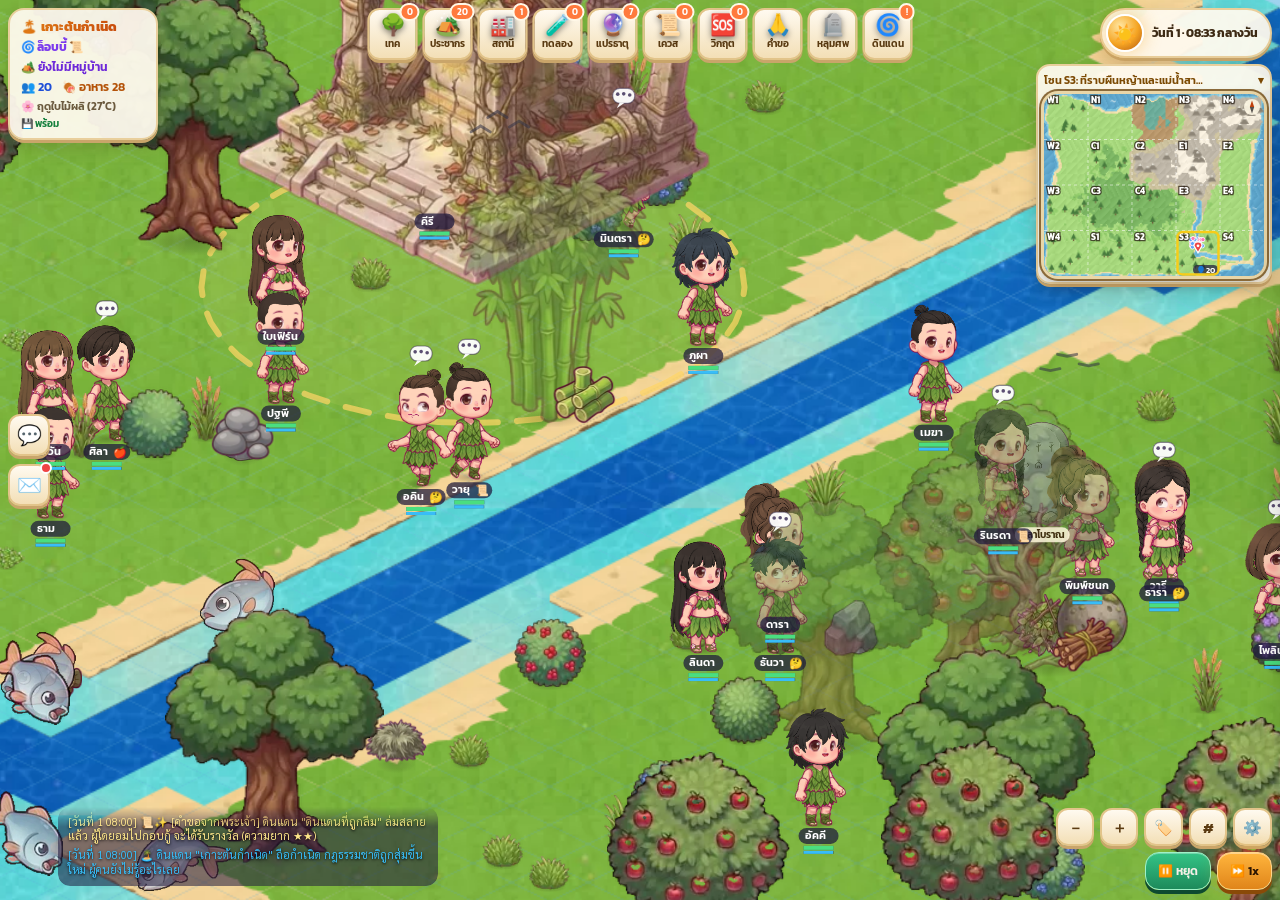
==== commit 913ece4b: "Shell fisherman costume (men's); skin-cap recolour only on pieces mostly covered by clothes Co-Autho" ====
--- a/index.html
+++ b/index.html
@@ -1359,6 +1359,7 @@
   hunter_costume: { name: 'ชุดนักล่า', kind: 'item', eff: { type: 'costume', n: 2, look: 'hunter' }, props: { hide: 0.5, wear: 1 } },
   chief_costume:  { name: 'ชุดหัวหน้าเผ่าขนนก', kind: 'item', eff: { type: 'costume', n: 4, look: 'chief' }, props: { wear: 1 } },   // men's
   priest_costume: { name: 'ชุดนักบวชวิหาร', kind: 'item', eff: { type: 'costume', n: 3, look: 'priest' }, props: { fiber: 0.5, wear: 1 } },   // men's
+  fisher_costume: { name: 'ชุดชาวประมงเปลือกหอย', kind: 'item', eff: { type: 'costume', n: 2, look: 'fisher' }, props: { fiber: 0.5, wear: 1 } },   // men's
   armor_costume:  { name: 'ชุดเกราะไม้', kind: 'item', eff: { type: 'costume', n: 3, look: 'armor' }, props: { wood: 0.5, wear: 1 } },
   copper_bangle: { name: 'กำไลทองแดง', kind: 'item', eff: { type: 'acc', stat: 'vit', n: 2 }, props: { metal: 0.5, copper: 1, wear: 1 } },
   clay_paste:   { name: 'ดินปั้นเนื้อเนียน', kind: 'item', props: { paste: 1 } },
@@ -1584,7 +1585,8 @@
       if (either(N('ironwood_shield'), N('iron_ingot'))) return ok('iron_shield');   // plate it all over: a solid iron shield             // iron tips and grip on a horn bow
       if (either(N('hide_pants'), N('hide_boots'))) return ok('hunter_costume');       // a full hunter's outfit sewn on the bench
       if (either((P, n) => /ขนนก/.test(n), N('hide_pants'))) return ok('chief_costume');   // feather mantle on a hide loincloth
-      if (either(N('rope'), N('sleep_mat'))) return ok('priest_costume');               // woven fibre robe tied with a cord
+      if (either(N('rope'), N('sleep_mat'))) return ok('priest_costume');
+      if (either(N('vine_net'), N('shell_necklace'))) return ok('fisher_costume');      // net vest and shell trim               // woven fibre robe tied with a cord
       if (either(N('fence_posts'), N('hide_pants'))) return ok('armor_costume');        // carved wooden plates laced onto hide
       if (either(N('copper_ingot'), N('copper_ingot'))) return ok('copper_bangle');    // hammered into a ring for the wrist
       if (either(N('iron_ingot'), N('iron_ingot'))) return ok('iron_cage');           // iron bars
@@ -1880,7 +1882,7 @@
   { label: 'เครื่องมือพื้นฐาน', keys: ['stone_blade', 'rope', 'stone_axe', 'stone_pick', 'stone_hammer', 'stone_sickle', 'bamboo_tube'] },
   { label: 'อุปกรณ์ขนของ', keys: ['vine_net', 'bamboo_basket', 'hide_bag'] },
   { label: 'อุปกรณ์ตั้งแคมป์', keys: ['sleep_mat', 'travel_tent'] },
-  { label: 'เครื่องแต่งกาย', keys: ['leaf_skirt', 'rope_sandal', 'hide_pants', 'hide_boots', 'fang_necklace', 'shell_necklace', 'hunter_costume', 'armor_costume', 'chief_costume', 'priest_costume'] }
+  { label: 'เครื่องแต่งกาย', keys: ['leaf_skirt', 'rope_sandal', 'hide_pants', 'hide_boots', 'fang_necklace', 'shell_necklace', 'hunter_costume', 'armor_costume', 'chief_costume', 'priest_costume', 'fisher_costume'] }
 ];
 function researchPrio(k) { for (let i = 0; i < RESEARCH_TIERS.length; i++) if (RESEARCH_TIERS[i].keys.includes(k)) return i; return 9; }
 function knownOuts(a) { return new Set(Object.values(a.know || {}).filter(e => e.out).map(e => e.out)); }
@@ -4730,7 +4732,7 @@
 const WEATHER_ODDS = { spring: { clear: 5, cloudy: 3, rain: 2 }, summer: { clear: 7, cloudy: 2, rain: 1, storm: 0.5 }, rainy: { cloudy: 3, rain: 5, storm: 2, clear: 1 }, winter: { clear: 4, cloudy: 4, rain: 2 } };
 const WEATHER_ODDS_FROZEN = { clear: 2, cloudy: 3, snow: 4, storm: 1 };
 const GEO_DT = { mountain_cave: -3, mountain_cliff: -4, mountain_peak: -7, waterfall_river: -2, hill_forest: -1, hill_grassland: -1, deep_forest: -1, beach_ocean: 1, rocky_beach: 0, wetland: 0 };
-const OUTFIT_WARMTH = { priest: 3, chief: 1, hunter: 4, armor: 3, bare: 0, under: 1, leaf: 0, flower: 0, hide: 6, deer: 5, cloth: 4, village: 5, winter: 13, cape: 7 };
+const OUTFIT_WARMTH = { fisher: 1, priest: 3, chief: 1, hunter: 4, armor: 3, bare: 0, under: 1, leaf: 0, flower: 0, hide: 6, deer: 5, cloth: 4, village: 5, winter: 13, cape: 7 };
 function fixWeather() { if (!weather || !WEATHER[weather.kind]) weather = { kind: 'clear', hours: 2 }; }
 function weatherTick() {
   fixWeather();
@@ -8538,7 +8540,7 @@
 function closeAgentCard() { closeAgentPop(); closeCW(); cardAgentId = null; VIEW.follow = null; document.getElementById('agent-card').classList.remove('open'); }
 // ===== Bag & knowledge popup =====
 let AP = { tab: 'bag', sel: null, open: new Set(), who: null };
-const OUTFIT_TH = { priest: 'ชุดนักบวชวิหาร', chief: 'ชุดหัวหน้าเผ่าขนนก', hunter: 'ชุดนักล่า', armor: 'ชุดเกราะไม้', under: 'ผ้าอ้อม', cape: 'ผ้าคลุมหัวหน้า', winter: 'ชุดกันหนาว', village: 'ชุดชาวบ้าน', cloth: 'ชุดผ้า', deer: 'ชุดหนังกวาง', hide: 'ชุดหนังสัตว์', flower: 'ชุดใบไม้ประดับดอกไม้', leaf: 'ชุดใบไม้' };
+const OUTFIT_TH = { fisher: 'ชุดชาวประมงเปลือกหอย', priest: 'ชุดนักบวชวิหาร', chief: 'ชุดหัวหน้าเผ่าขนนก', hunter: 'ชุดนักล่า', armor: 'ชุดเกราะไม้', under: 'ผ้าอ้อม', cape: 'ผ้าคลุมหัวหน้า', winter: 'ชุดกันหนาว', village: 'ชุดชาวบ้าน', cloth: 'ชุดผ้า', deer: 'ชุดหนังกวาง', hide: 'ชุดหนังสัตว์', flower: 'ชุดใบไม้ประดับดอกไม้', leaf: 'ชุดใบไม้' };
 const PROP_TH = { food: 'กินได้', bad: 'รสแย่', fuel: 'เชื้อเพลิง', wood: 'เนื้อไม้', hard: 'แข็ง', sharp: 'คม', sharpable: 'ฝนให้คมได้', fiber: 'เส้นใย', sticky: 'เหนียวติด', herb: 'สมุนไพร', mineral: 'แร่', salt: 'เค็ม', clay: 'ดินปั้นได้', dry: 'แห้ง', wet: 'ชื้น', hide: 'หนังสัตว์', glow: 'เรืองแสง', poison: 'มีพิษ', water: 'น้ำ', soft: 'นิ่ม', flammable: 'ติดไฟง่าย', leaf: 'ใบไม้', liquid: 'ของเหลว' };
 function itemIcon(n, sz) { return itemIconHTML(n, sz) || `<span>${resIcon(n)}</span>`; }
 function itemDesc(n) {
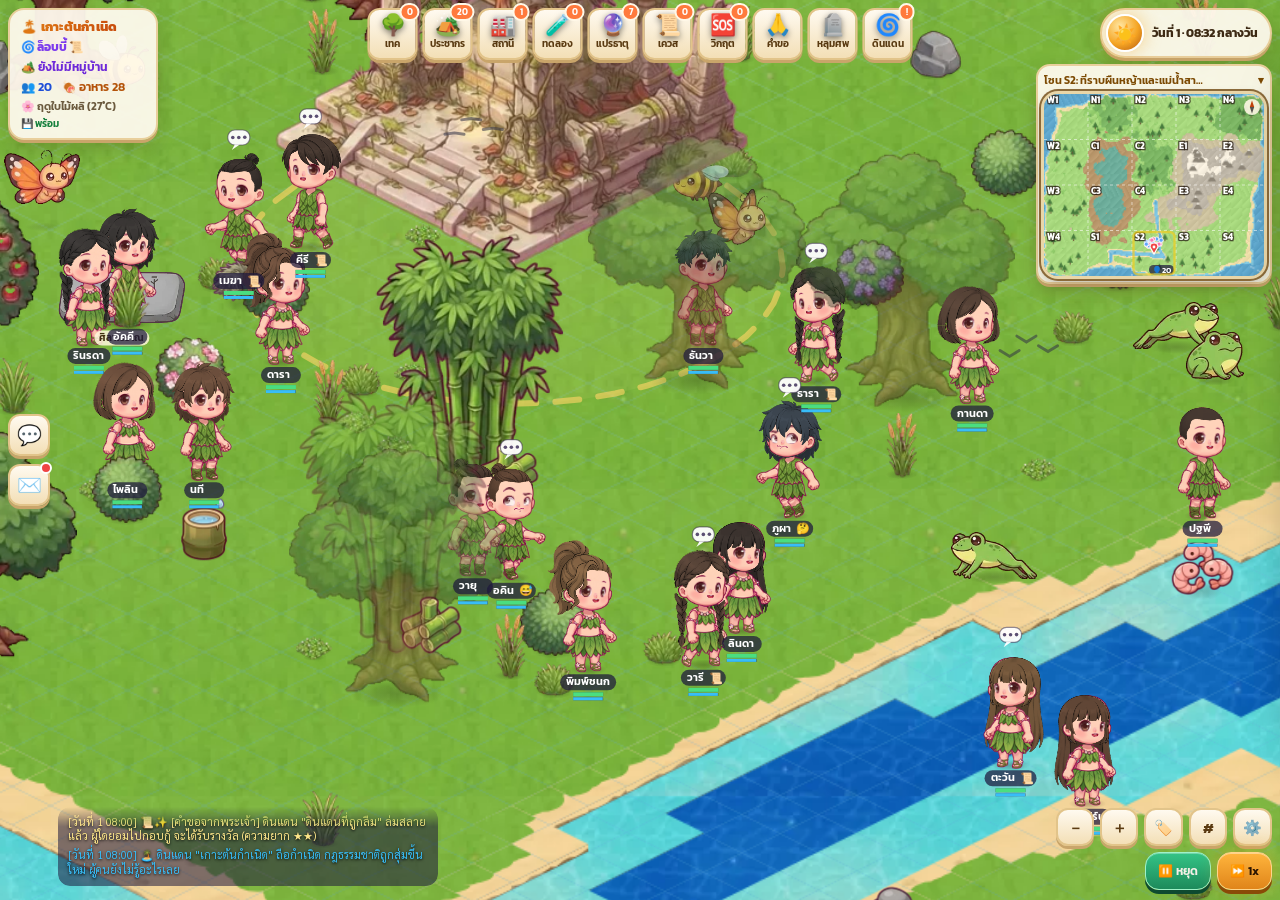
==== commit 4f672c2c: "Flower festival costume (women's): body/arms from separate Gemini edits, standalone petal skirt repl" ====
--- a/index.html
+++ b/index.html
@@ -1360,6 +1360,7 @@
   chief_costume:  { name: 'ชุดหัวหน้าเผ่าขนนก', kind: 'item', eff: { type: 'costume', n: 4, look: 'chief' }, props: { wear: 1 } },   // men's
   priest_costume: { name: 'ชุดนักบวชวิหาร', kind: 'item', eff: { type: 'costume', n: 3, look: 'priest' }, props: { fiber: 0.5, wear: 1 } },   // men's
   fisher_costume: { name: 'ชุดชาวประมงเปลือกหอย', kind: 'item', eff: { type: 'costume', n: 2, look: 'fisher' }, props: { fiber: 0.5, wear: 1 } },   // men's
+  flower_costume: { name: 'ชุดเทศกาลดอกไม้', kind: 'item', eff: { type: 'costume', n: 3, look: 'flowerfest' }, props: { leaf: 0.5, wear: 1 } },   // women's
   armor_costume:  { name: 'ชุดเกราะไม้', kind: 'item', eff: { type: 'costume', n: 3, look: 'armor' }, props: { wood: 0.5, wear: 1 } },
   copper_bangle: { name: 'กำไลทองแดง', kind: 'item', eff: { type: 'acc', stat: 'vit', n: 2 }, props: { metal: 0.5, copper: 1, wear: 1 } },
   clay_paste:   { name: 'ดินปั้นเนื้อเนียน', kind: 'item', props: { paste: 1 } },
@@ -1586,7 +1587,8 @@
       if (either(N('hide_pants'), N('hide_boots'))) return ok('hunter_costume');       // a full hunter's outfit sewn on the bench
       if (either((P, n) => /ขนนก/.test(n), N('hide_pants'))) return ok('chief_costume');   // feather mantle on a hide loincloth
       if (either(N('rope'), N('sleep_mat'))) return ok('priest_costume');
-      if (either(N('vine_net'), N('shell_necklace'))) return ok('fisher_costume');      // net vest and shell trim               // woven fibre robe tied with a cord
+      if (either(N('vine_net'), N('shell_necklace'))) return ok('fisher_costume');
+      if (either(N('leaf_skirt'), N('shell_necklace'))) return ok('flower_costume');     // petal skirt and a dressed-up top      // net vest and shell trim               // woven fibre robe tied with a cord
       if (either(N('fence_posts'), N('hide_pants'))) return ok('armor_costume');        // carved wooden plates laced onto hide
       if (either(N('copper_ingot'), N('copper_ingot'))) return ok('copper_bangle');    // hammered into a ring for the wrist
       if (either(N('iron_ingot'), N('iron_ingot'))) return ok('iron_cage');           // iron bars
@@ -1882,7 +1884,7 @@
   { label: 'เครื่องมือพื้นฐาน', keys: ['stone_blade', 'rope', 'stone_axe', 'stone_pick', 'stone_hammer', 'stone_sickle', 'bamboo_tube'] },
   { label: 'อุปกรณ์ขนของ', keys: ['vine_net', 'bamboo_basket', 'hide_bag'] },
   { label: 'อุปกรณ์ตั้งแคมป์', keys: ['sleep_mat', 'travel_tent'] },
-  { label: 'เครื่องแต่งกาย', keys: ['leaf_skirt', 'rope_sandal', 'hide_pants', 'hide_boots', 'fang_necklace', 'shell_necklace', 'hunter_costume', 'armor_costume', 'chief_costume', 'priest_costume', 'fisher_costume'] }
+  { label: 'เครื่องแต่งกาย', keys: ['leaf_skirt', 'rope_sandal', 'hide_pants', 'hide_boots', 'fang_necklace', 'shell_necklace', 'hunter_costume', 'armor_costume', 'chief_costume', 'priest_costume', 'fisher_costume', 'flower_costume'] }
 ];
 function researchPrio(k) { for (let i = 0; i < RESEARCH_TIERS.length; i++) if (RESEARCH_TIERS[i].keys.includes(k)) return i; return 9; }
 function knownOuts(a) { return new Set(Object.values(a.know || {}).filter(e => e.out).map(e => e.out)); }
@@ -4732,7 +4734,7 @@
 const WEATHER_ODDS = { spring: { clear: 5, cloudy: 3, rain: 2 }, summer: { clear: 7, cloudy: 2, rain: 1, storm: 0.5 }, rainy: { cloudy: 3, rain: 5, storm: 2, clear: 1 }, winter: { clear: 4, cloudy: 4, rain: 2 } };
 const WEATHER_ODDS_FROZEN = { clear: 2, cloudy: 3, snow: 4, storm: 1 };
 const GEO_DT = { mountain_cave: -3, mountain_cliff: -4, mountain_peak: -7, waterfall_river: -2, hill_forest: -1, hill_grassland: -1, deep_forest: -1, beach_ocean: 1, rocky_beach: 0, wetland: 0 };
-const OUTFIT_WARMTH = { fisher: 1, priest: 3, chief: 1, hunter: 4, armor: 3, bare: 0, under: 1, leaf: 0, flower: 0, hide: 6, deer: 5, cloth: 4, village: 5, winter: 13, cape: 7 };
+const OUTFIT_WARMTH = { flowerfest: 1, fisher: 1, priest: 3, chief: 1, hunter: 4, armor: 3, bare: 0, under: 1, leaf: 0, flower: 0, hide: 6, deer: 5, cloth: 4, village: 5, winter: 13, cape: 7 };
 function fixWeather() { if (!weather || !WEATHER[weather.kind]) weather = { kind: 'clear', hours: 2 }; }
 function weatherTick() {
   fixWeather();
@@ -8540,7 +8542,7 @@
 function closeAgentCard() { closeAgentPop(); closeCW(); cardAgentId = null; VIEW.follow = null; document.getElementById('agent-card').classList.remove('open'); }
 // ===== Bag & knowledge popup =====
 let AP = { tab: 'bag', sel: null, open: new Set(), who: null };
-const OUTFIT_TH = { fisher: 'ชุดชาวประมงเปลือกหอย', priest: 'ชุดนักบวชวิหาร', chief: 'ชุดหัวหน้าเผ่าขนนก', hunter: 'ชุดนักล่า', armor: 'ชุดเกราะไม้', under: 'ผ้าอ้อม', cape: 'ผ้าคลุมหัวหน้า', winter: 'ชุดกันหนาว', village: 'ชุดชาวบ้าน', cloth: 'ชุดผ้า', deer: 'ชุดหนังกวาง', hide: 'ชุดหนังสัตว์', flower: 'ชุดใบไม้ประดับดอกไม้', leaf: 'ชุดใบไม้' };
+const OUTFIT_TH = { flowerfest: 'ชุดเทศกาลดอกไม้', fisher: 'ชุดชาวประมงเปลือกหอย', priest: 'ชุดนักบวชวิหาร', chief: 'ชุดหัวหน้าเผ่าขนนก', hunter: 'ชุดนักล่า', armor: 'ชุดเกราะไม้', under: 'ผ้าอ้อม', cape: 'ผ้าคลุมหัวหน้า', winter: 'ชุดกันหนาว', village: 'ชุดชาวบ้าน', cloth: 'ชุดผ้า', deer: 'ชุดหนังกวาง', hide: 'ชุดหนังสัตว์', flower: 'ชุดใบไม้ประดับดอกไม้', leaf: 'ชุดใบไม้' };
 const PROP_TH = { food: 'กินได้', bad: 'รสแย่', fuel: 'เชื้อเพลิง', wood: 'เนื้อไม้', hard: 'แข็ง', sharp: 'คม', sharpable: 'ฝนให้คมได้', fiber: 'เส้นใย', sticky: 'เหนียวติด', herb: 'สมุนไพร', mineral: 'แร่', salt: 'เค็ม', clay: 'ดินปั้นได้', dry: 'แห้ง', wet: 'ชื้น', hide: 'หนังสัตว์', glow: 'เรืองแสง', poison: 'มีพิษ', water: 'น้ำ', soft: 'นิ่ม', flammable: 'ติดไฟง่าย', leaf: 'ใบไม้', liquid: 'ของเหลว' };
 function itemIcon(n, sz) { return itemIconHTML(n, sz) || `<span>${resIcon(n)}</span>`; }
 function itemDesc(n) {
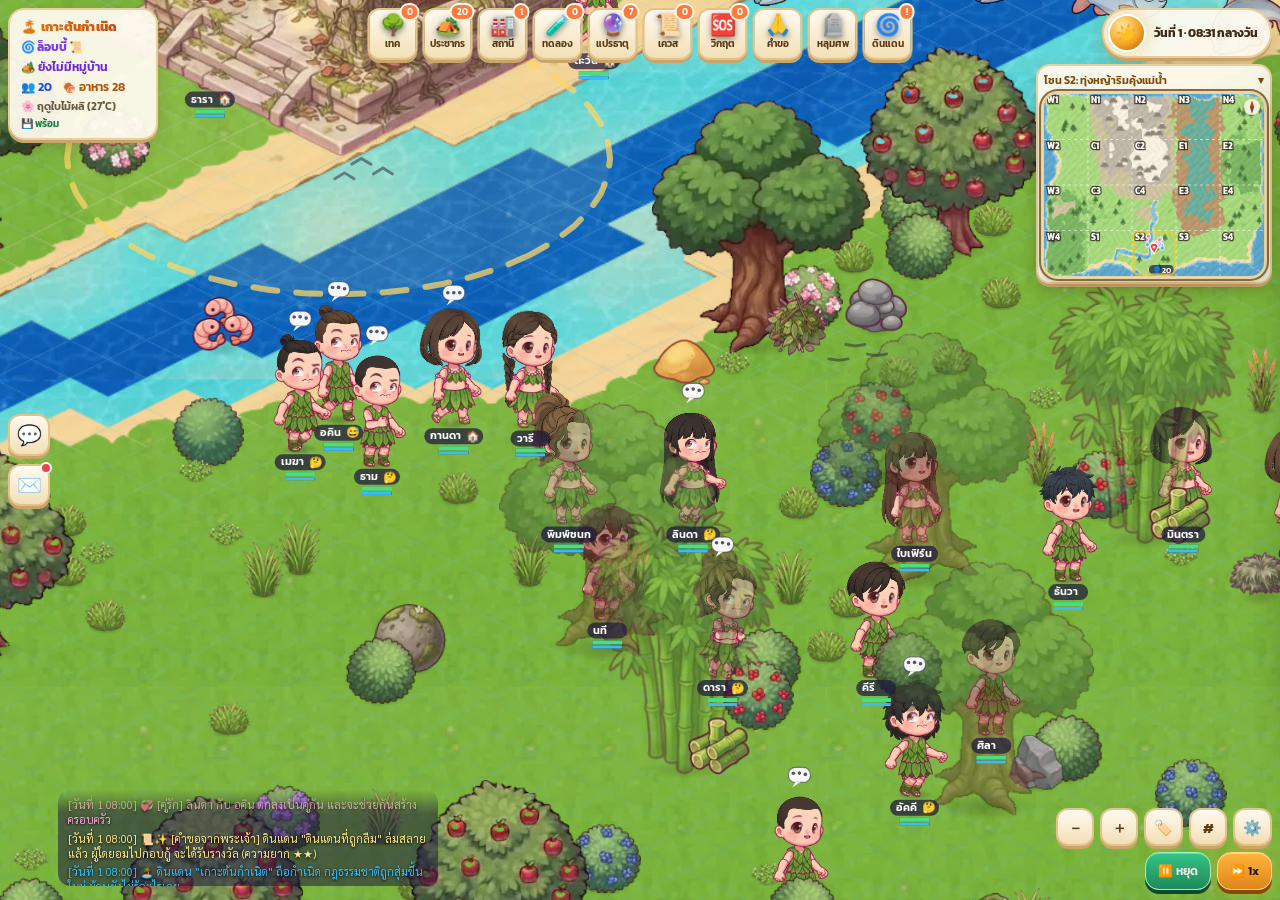
==== commit 8eca6a2f: "Temple priestess costume (women's): split-part Gemini edits fitted per piece, standalone skirt with " ====
--- a/index.html
+++ b/index.html
@@ -1361,6 +1361,7 @@
   priest_costume: { name: 'ชุดนักบวชวิหาร', kind: 'item', eff: { type: 'costume', n: 3, look: 'priest' }, props: { fiber: 0.5, wear: 1 } },   // men's
   fisher_costume: { name: 'ชุดชาวประมงเปลือกหอย', kind: 'item', eff: { type: 'costume', n: 2, look: 'fisher' }, props: { fiber: 0.5, wear: 1 } },   // men's
   flower_costume: { name: 'ชุดเทศกาลดอกไม้', kind: 'item', eff: { type: 'costume', n: 3, look: 'flowerfest' }, props: { leaf: 0.5, wear: 1 } },   // women's
+  priestess_costume: { name: 'ชุดนักบวชหญิงแห่งวิหาร', kind: 'item', eff: { type: 'costume', n: 4, look: 'priestess' }, props: { fiber: 0.5, wear: 1 } },   // women's
   armor_costume:  { name: 'ชุดเกราะไม้', kind: 'item', eff: { type: 'costume', n: 3, look: 'armor' }, props: { wood: 0.5, wear: 1 } },
   copper_bangle: { name: 'กำไลทองแดง', kind: 'item', eff: { type: 'acc', stat: 'vit', n: 2 }, props: { metal: 0.5, copper: 1, wear: 1 } },
   clay_paste:   { name: 'ดินปั้นเนื้อเนียน', kind: 'item', props: { paste: 1 } },
@@ -1588,7 +1589,8 @@
       if (either((P, n) => /ขนนก/.test(n), N('hide_pants'))) return ok('chief_costume');   // feather mantle on a hide loincloth
       if (either(N('rope'), N('sleep_mat'))) return ok('priest_costume');
       if (either(N('vine_net'), N('shell_necklace'))) return ok('fisher_costume');
-      if (either(N('leaf_skirt'), N('shell_necklace'))) return ok('flower_costume');     // petal skirt and a dressed-up top      // net vest and shell trim               // woven fibre robe tied with a cord
+      if (either(N('leaf_skirt'), N('shell_necklace'))) return ok('flower_costume');
+      if (either(N('sleep_mat'), N('copper_bangle'))) return ok('priestess_costume');   // woven linen robe with a metal bangle     // petal skirt and a dressed-up top      // net vest and shell trim               // woven fibre robe tied with a cord
       if (either(N('fence_posts'), N('hide_pants'))) return ok('armor_costume');        // carved wooden plates laced onto hide
       if (either(N('copper_ingot'), N('copper_ingot'))) return ok('copper_bangle');    // hammered into a ring for the wrist
       if (either(N('iron_ingot'), N('iron_ingot'))) return ok('iron_cage');           // iron bars
@@ -1884,7 +1886,7 @@
   { label: 'เครื่องมือพื้นฐาน', keys: ['stone_blade', 'rope', 'stone_axe', 'stone_pick', 'stone_hammer', 'stone_sickle', 'bamboo_tube'] },
   { label: 'อุปกรณ์ขนของ', keys: ['vine_net', 'bamboo_basket', 'hide_bag'] },
   { label: 'อุปกรณ์ตั้งแคมป์', keys: ['sleep_mat', 'travel_tent'] },
-  { label: 'เครื่องแต่งกาย', keys: ['leaf_skirt', 'rope_sandal', 'hide_pants', 'hide_boots', 'fang_necklace', 'shell_necklace', 'hunter_costume', 'armor_costume', 'chief_costume', 'priest_costume', 'fisher_costume', 'flower_costume'] }
+  { label: 'เครื่องแต่งกาย', keys: ['leaf_skirt', 'rope_sandal', 'hide_pants', 'hide_boots', 'fang_necklace', 'shell_necklace', 'hunter_costume', 'armor_costume', 'chief_costume', 'priest_costume', 'fisher_costume', 'flower_costume', 'priestess_costume'] }
 ];
 function researchPrio(k) { for (let i = 0; i < RESEARCH_TIERS.length; i++) if (RESEARCH_TIERS[i].keys.includes(k)) return i; return 9; }
 function knownOuts(a) { return new Set(Object.values(a.know || {}).filter(e => e.out).map(e => e.out)); }
@@ -4734,7 +4736,7 @@
 const WEATHER_ODDS = { spring: { clear: 5, cloudy: 3, rain: 2 }, summer: { clear: 7, cloudy: 2, rain: 1, storm: 0.5 }, rainy: { cloudy: 3, rain: 5, storm: 2, clear: 1 }, winter: { clear: 4, cloudy: 4, rain: 2 } };
 const WEATHER_ODDS_FROZEN = { clear: 2, cloudy: 3, snow: 4, storm: 1 };
 const GEO_DT = { mountain_cave: -3, mountain_cliff: -4, mountain_peak: -7, waterfall_river: -2, hill_forest: -1, hill_grassland: -1, deep_forest: -1, beach_ocean: 1, rocky_beach: 0, wetland: 0 };
-const OUTFIT_WARMTH = { flowerfest: 1, fisher: 1, priest: 3, chief: 1, hunter: 4, armor: 3, bare: 0, under: 1, leaf: 0, flower: 0, hide: 6, deer: 5, cloth: 4, village: 5, winter: 13, cape: 7 };
+const OUTFIT_WARMTH = { priestess: 2, flowerfest: 1, fisher: 1, priest: 3, chief: 1, hunter: 4, armor: 3, bare: 0, under: 1, leaf: 0, flower: 0, hide: 6, deer: 5, cloth: 4, village: 5, winter: 13, cape: 7 };
 function fixWeather() { if (!weather || !WEATHER[weather.kind]) weather = { kind: 'clear', hours: 2 }; }
 function weatherTick() {
   fixWeather();
@@ -8542,7 +8544,7 @@
 function closeAgentCard() { closeAgentPop(); closeCW(); cardAgentId = null; VIEW.follow = null; document.getElementById('agent-card').classList.remove('open'); }
 // ===== Bag & knowledge popup =====
 let AP = { tab: 'bag', sel: null, open: new Set(), who: null };
-const OUTFIT_TH = { flowerfest: 'ชุดเทศกาลดอกไม้', fisher: 'ชุดชาวประมงเปลือกหอย', priest: 'ชุดนักบวชวิหาร', chief: 'ชุดหัวหน้าเผ่าขนนก', hunter: 'ชุดนักล่า', armor: 'ชุดเกราะไม้', under: 'ผ้าอ้อม', cape: 'ผ้าคลุมหัวหน้า', winter: 'ชุดกันหนาว', village: 'ชุดชาวบ้าน', cloth: 'ชุดผ้า', deer: 'ชุดหนังกวาง', hide: 'ชุดหนังสัตว์', flower: 'ชุดใบไม้ประดับดอกไม้', leaf: 'ชุดใบไม้' };
+const OUTFIT_TH = { priestess: 'ชุดนักบวชหญิงแห่งวิหาร', flowerfest: 'ชุดเทศกาลดอกไม้', fisher: 'ชุดชาวประมงเปลือกหอย', priest: 'ชุดนักบวชวิหาร', chief: 'ชุดหัวหน้าเผ่าขนนก', hunter: 'ชุดนักล่า', armor: 'ชุดเกราะไม้', under: 'ผ้าอ้อม', cape: 'ผ้าคลุมหัวหน้า', winter: 'ชุดกันหนาว', village: 'ชุดชาวบ้าน', cloth: 'ชุดผ้า', deer: 'ชุดหนังกวาง', hide: 'ชุดหนังสัตว์', flower: 'ชุดใบไม้ประดับดอกไม้', leaf: 'ชุดใบไม้' };
 const PROP_TH = { food: 'กินได้', bad: 'รสแย่', fuel: 'เชื้อเพลิง', wood: 'เนื้อไม้', hard: 'แข็ง', sharp: 'คม', sharpable: 'ฝนให้คมได้', fiber: 'เส้นใย', sticky: 'เหนียวติด', herb: 'สมุนไพร', mineral: 'แร่', salt: 'เค็ม', clay: 'ดินปั้นได้', dry: 'แห้ง', wet: 'ชื้น', hide: 'หนังสัตว์', glow: 'เรืองแสง', poison: 'มีพิษ', water: 'น้ำ', soft: 'นิ่ม', flammable: 'ติดไฟง่าย', leaf: 'ใบไม้', liquid: 'ของเหลว' };
 function itemIcon(n, sz) { return itemIconHTML(n, sz) || `<span>${resIcon(n)}</span>`; }
 function itemDesc(n) {
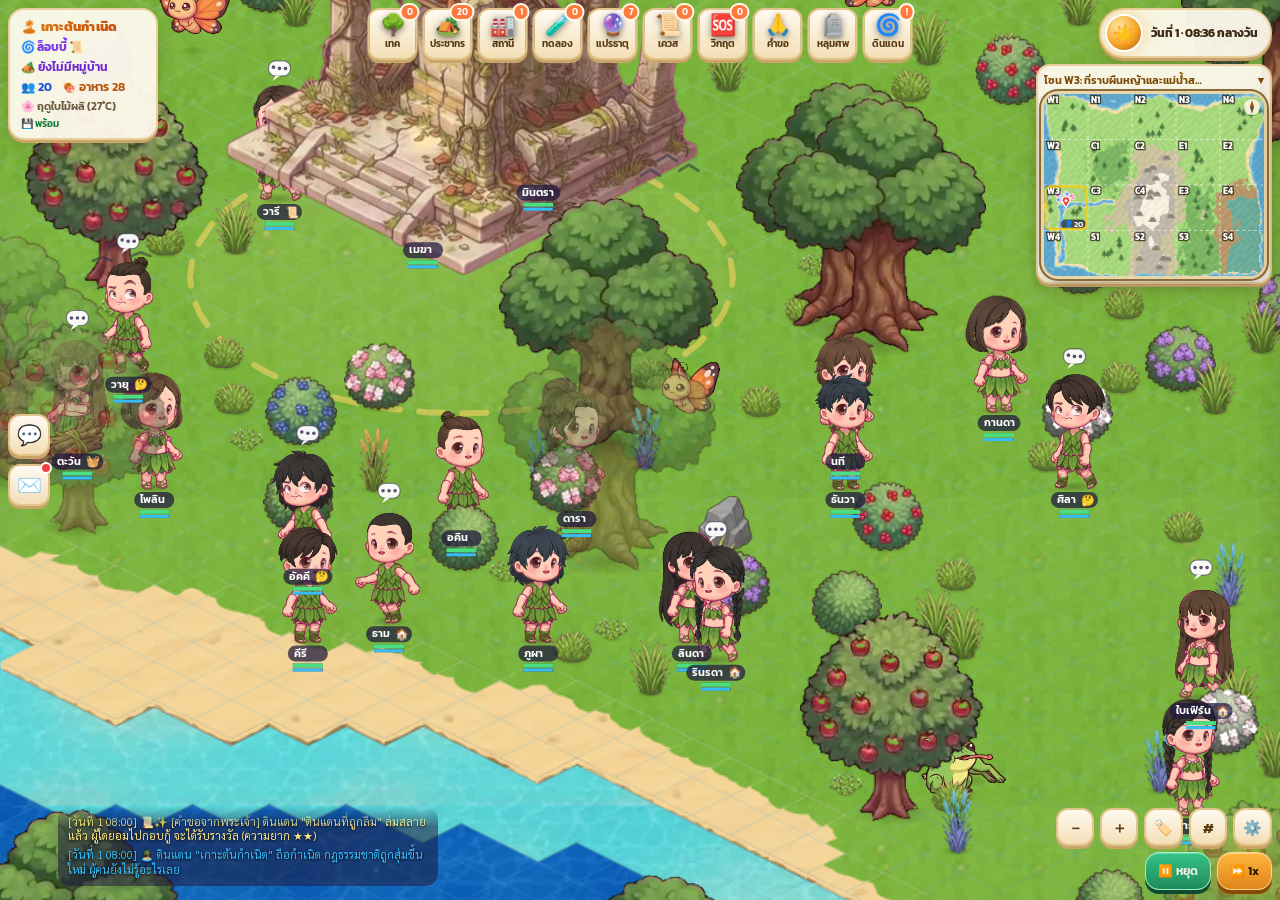
==== commit 6e980e66: "Textile chain: cotton/flax/hemp/jute/mulberry plants, sheep and silkworms, silk lure + feedable silk" ====
--- a/index.html
+++ b/index.html
@@ -943,7 +943,9 @@
   { id: 'f_cobra', sprite: 'wolf', name: 'งูเห่า', zones: ['S3', 'S2'], pop: 4, maxPop: 8, reproDays: 5, reproProgress: 0, lootFood: 2,
     lootMat: { 'เขี้ยวพิษงู': 1, 'หนังงู': 1 }, predator: true, power: 2, solitary: true },
   { id: 'f_croc', sprite: 'wolf', name: 'จระเข้น้ำเค็ม', zones: ['W3', 'E3'], pop: 3, maxPop: 6, reproDays: 7, reproProgress: 0, lootFood: 10,
-    lootMat: { 'หนังจระเข้หนา': 1, 'ฟันจระเข้': 2 }, predator: true, power: 4, solitary: true }
+    lootMat: { 'หนังจระเข้หนา': 1, 'ฟันจระเข้': 2 }, predator: true, power: 4, solitary: true },
+  { id: 'f_sheep', sprite: 'deer', name: 'แกะ', zones: ['S2', 'C3', 'E1', 'C4'], pop: 14, maxPop: 30, reproDays: 2, reproProgress: 0, lootFood: 7, lootMat: { 'ขนแกะ': 3, 'เนื้อแกะ': 1, 'หนังแกะ': 1, 'ไขมันแกะ': 1 }, color: '#f1ece0', sizeRel: 0.6 },
+  { id: 'f_silkworm', sprite: 'deer', name: 'ตัวไหม', zones: ['S1', 'S3', 'C3'], pop: 24, maxPop: 50, reproDays: 1, reproProgress: 0, lootFood: 1, lootMat: { 'รังไหม': 1, 'ดักแด้ไหม': 1 }, color: '#f5efdc', sizeRel: 0.18 }
 ];
 const FAUNA_BASE = JSON.parse(JSON.stringify(faunaSpecies));
 // older saves: add new species and raise caps so the wild feels alive
@@ -1014,7 +1016,7 @@
 const FAUNA_HABITAT = { f_deer: ['open_grassland', 'hill_grassland', 'river_grassland', 'hill_forest'], f_boar: ['hill_forest', 'deep_forest', 'hill_grassland', 'wetland'],
   f_rabbit: ['hill_grassland', 'open_grassland', 'river_grassland', 'wetland', 'beach_ocean'], f_goat: ['mountain_cliff', 'mountain_peak', 'rocky_beach', 'waterfall_river'],
   f_fish: ['river_grassland', 'waterfall_river', 'river_beach', 'wetland', 'beach_ocean'], f_leopard: ['mountain_cliff', 'deep_forest'], f_wolf: ['rocky_beach', 'wetland', 'mountain_peak'],
-  f_monitor: ['deep_forest', 'hill_forest', 'hill_grassland'], f_turtle: ['beach_ocean', 'rocky_beach'], f_frog: ['wetland', 'river_grassland'], f_cobra: ['deep_forest', 'open_grassland'], f_croc: ['wetland', 'river_beach'] };
+  f_monitor: ['deep_forest', 'hill_forest', 'hill_grassland'], f_turtle: ['beach_ocean', 'rocky_beach'], f_frog: ['wetland', 'river_grassland'], f_cobra: ['deep_forest', 'open_grassland'], f_croc: ['wetland', 'river_beach'], f_sheep: ['open_grassland', 'hill_grassland', 'river_grassland'], f_silkworm: ['hill_forest', 'deep_forest'] };
 let START_ZONE = 'E1';
 const HOME_BASICS = ['น้ำจืด', 'กิ่งไม้แห้ง', 'หินกรวด', 'เถาวัลย์เล็ก', 'ใบไม้สด', 'ใบตองสด', 'กอไผ่สด', 'ตะไคร่แห้ง'];
 function rollLayout(seed) {
@@ -1308,6 +1310,14 @@
 
 // Physical properties of raw materials (what things ARE, not what to do with them)
 const MAT = {
+  // textile plants and animals
+  'เส้นใยฝ้าย': { fiber: 1, soft: 1, cotton: 1 }, 'เมล็ดฝ้าย': { seed: 1, oily: 1 },
+  'เส้นใยลินิน': { fiber: 1, linen: 1 }, 'เมล็ดแฟลกซ์': { seed: 1, oily: 1, food: 0.5 },
+  'ใยกัญชง': { fiber: 1, strong: 1, hemp: 1 }, 'เมล็ดกัญชง': { seed: 1, food: 0.6 }, 'ใบกัญชง': { herb: 1 },
+  'เส้นใยปอ': { fiber: 1, coarse: 1, jute: 1 }, 'ใบปอ': { food: 0.6, veg: 1 }, 'แกนปอ': { wood: 0.5, dry: 1, fuel: 1 },
+  'ลูกหม่อน': { food: 0.6, dye: 1 }, 'ใบหม่อน': { leaf: 1, mulberry: 1 }, 'กิ่งหม่อน': { wood: 1, dry: 1, fuel: 1 },
+  'รังไหม': { silk: 1 }, 'ดักแด้ไหม': { food: 0.6 },
+  'ขนแกะ': { fiber: 1, wool: 1, soft: 1 }, 'เนื้อแกะ': { food: 1 }, 'หนังแกะ': { hide: 1 }, 'ไขมันแกะ': { fuel: 1, food: 0.5, sticky: 0.5, tallow: 1 },
   'หินเหล็กไฟ': { hard: 1, mineral: 1, sharpable: 1, spark: 1 }, 'หินกรวด': { hard: 1, mineral: 1 },
   'กิ่งไม้แห้ง': { wood: 1, dry: 1, fuel: 1 }, 'กิ่งง่ามไม้แข็ง': { wood: 1, dry: 1, fuel: 1, forked: 1 },
   'ขอนไม้ลอยน้ำ': { wood: 1, fuel: 1, wet: 1 }, 'ต้นไม้เนื้อแข็ง': { wood: 1, fuel: 1 }, 'ต้นมะพร้าว': { wood: 1, fuel: 1 },
@@ -1363,6 +1373,33 @@
   flower_costume: { name: 'ชุดเทศกาลดอกไม้', kind: 'item', eff: { type: 'costume', n: 3, look: 'flowerfest' }, props: { leaf: 0.5, wear: 1 } },   // women's
   priestess_costume: { name: 'ชุดนักบวชหญิงแห่งวิหาร', kind: 'item', eff: { type: 'costume', n: 4, look: 'priestess' }, props: { fiber: 0.5, wear: 1 } },   // women's
   armor_costume:  { name: 'ชุดเกราะไม้', kind: 'item', eff: { type: 'costume', n: 3, look: 'armor' }, props: { wood: 0.5, wear: 1 } },
+  // ----- textiles: spin fibre into thread, weave thread into cloth on a loom, dye it in a pot -----
+  spindle:       { name: 'แกนปั่นด้าย', kind: 'tool', tool: 'spindle', dur: 40, pow: 1, tier: 1, props: { wood: 0.5 } },
+  loom:          { name: 'กี่ทอผ้า', kind: 'station', station: 'loom' },
+  cotton_thread: { name: 'ด้ายฝ้าย', kind: 'item', props: { thread: 1, cotton: 1 } },
+  linen_thread:  { name: 'ด้ายลินิน', kind: 'item', props: { thread: 1, linen: 1 } },
+  hemp_thread:   { name: 'ด้ายกัญชง', kind: 'item', props: { thread: 1, hemp: 1 } },
+  jute_thread:   { name: 'ด้ายปอ', kind: 'item', props: { thread: 1, jute: 1 } },
+  wool_thread:   { name: 'ด้ายขนแกะ', kind: 'item', props: { thread: 1, wool: 1 } },
+  silk_fiber:    { name: 'เส้นใยไหม', kind: 'item', props: { fiber: 1, silkf: 1 } },
+  silk_thread:   { name: 'ด้ายไหม', kind: 'item', props: { thread: 1, silkt: 1 } },
+  cotton_cloth:  { name: 'ผ้าฝ้าย', kind: 'item', props: { cloth: 1 } },
+  linen_cloth:   { name: 'ผ้าลินิน', kind: 'item', props: { cloth: 1, cool: 1 } },
+  hemp_canvas:   { name: 'ผ้าใบกัญชง', kind: 'item', props: { cloth: 1, canvas: 1 } },
+  jute_sack:     { name: 'กระสอบปอ', kind: 'item', props: { cloth: 0.5, carry: 8 } },
+  wool_cloth:    { name: 'ผ้าขนแกะ', kind: 'item', props: { cloth: 1, warmc: 1 } },
+  silk_cloth:    { name: 'ผ้าไหม', kind: 'item', props: { cloth: 1, fine: 1 }, value: 6 },
+  mixed_cloth:   { name: 'ผ้าทอผสม', kind: 'item', props: { cloth: 1 } },
+  dyed_cloth:    { name: 'ผ้าย้อมสี', kind: 'item', props: { cloth: 1, dyed: 1 }, value: 3 },
+  wool_cloak:    { name: 'ผ้าคลุมขนแกะ', kind: 'item', eff: { type: 'warm', n: 6 }, props: { wool: 0.5, wear: 1 } },
+  canvas_tent:   { name: 'เต็นท์ผ้าใบ', kind: 'item', props: { canvas: 0.5, camp: 2 } },
+  hemp_rope:     { name: 'เชือกป่าน', kind: 'item', props: { rope: 1, fiber: 1, strong: 1 } },
+  seed_oil:      { name: 'น้ำมันเมล็ดพืช', kind: 'item', props: { fuel: 2, oil: 1 } },
+  oil_lamp:      { name: 'ตะเกียงน้ำมัน', kind: 'item', eff: { type: 'light' }, props: { light: 1 } },
+  tallow_candle: { name: 'เทียนไขแกะ', kind: 'item', eff: { type: 'light' }, props: { light: 1 } },
+  hemp_balm:     { name: 'ยาหม่องกัญชง', kind: 'item', props: { herb: 1, medicine: 2 } },
+  silk_frame:    { name: 'รังไหมจำลอง', kind: 'trap', station: 'silkframe', uses: 1, props: { slots: 1 }, desc: 'วางใกล้ต้นหม่อนเพื่อล่อตัวไหม จับได้แล้วกลายเป็นถาดเลี้ยงตัวไหม' },
+  silk_tray:     { name: 'ถาดเลี้ยงตัวไหม', kind: 'trap', station: 'silktray', props: { slots: 1 }, desc: 'วางที่ไหนก็ได้ ป้อนใบหม่อนหรือใบไม้ ตัวไหมจะทำรังไหมให้เรื่อยๆ' },
   copper_bangle: { name: 'กำไลทองแดง', kind: 'item', eff: { type: 'acc', stat: 'vit', n: 2 }, props: { metal: 0.5, copper: 1, wear: 1 } },
   clay_paste:   { name: 'ดินปั้นเนื้อเนียน', kind: 'item', props: { paste: 1 } },
   raw_pot:      { name: 'หม้อดินดิบ', kind: 'item', props: { raw: 1 } },
@@ -1447,9 +1484,9 @@
   tile_house:  { name: 'บ้านอิฐหลังคากระเบื้อง', kind: 'home', tier: 6, warm: 18, hp: 300 }
 };
 
-const STATION_SPRITE = { fishtrap: 'st_store', snare: 'st_store', cage: 'st_store', cage_iron: 'st_store', chest: 'st_store', yard: 'st_store', warehouse: 'st_store', campfire: 'st_fire', workbench: 'st_bench', kiln: 'shelter_kiln', smelter: 'st_smelter', wall: 'st_wall', farm: 'shelter_farm', lab: 'st_lab', reactor: 'shelter_reactor' };
+const STATION_SPRITE = { loom: 'st_bench', silkframe: 'st_store', silktray: 'st_store', fishtrap: 'st_store', snare: 'st_store', cage: 'st_store', cage_iron: 'st_store', chest: 'st_store', yard: 'st_store', warehouse: 'st_store', campfire: 'st_fire', workbench: 'st_bench', kiln: 'shelter_kiln', smelter: 'st_smelter', wall: 'st_wall', farm: 'shelter_farm', lab: 'st_lab', reactor: 'shelter_reactor' };
 const STATION_LABEL = { chest: 'กล่องเก็บของ', yard: 'ลานเก็บวัตถุดิบ', warehouse: 'โกดังเก็บของ', temple: 'วิหารเทพ', campfire: 'กองไฟ', workbench: 'โต๊ะช่าง', kiln: 'เตาเผา', smelter: 'เตาถลุง', wall: 'กำแพงอิฐ', farm: 'คอกสัตว์', lab: 'ห้องแล็บ', reactor: 'หอปฏิกรณ์' };
-const TOOL_LABEL = { blade: 'ของมีคม', vessel: 'ภาชนะใส่น้ำ', crucible: 'เบ้าหลอม', axe: 'ขวาน', bow: 'ธนู', pick: 'อีเต้อ', sickle: 'เคียว', hammer: 'ค้อน' };
+const TOOL_LABEL = { spindle: 'แกนปั่นด้าย', blade: 'ของมีคม', vessel: 'ภาชนะใส่น้ำ', crucible: 'เบ้าหลอม', axe: 'ขวาน', bow: 'ธนู', pick: 'อีเต้อ', sickle: 'เคียว', hammer: 'ค้อน' };
 
 // Ways of working. These are actions any human could try; what they DO is hidden.
 const METHODS = {
@@ -1463,9 +1500,11 @@
   roast:    { name: 'ย่าง/เผาบนกองไฟ', station: 'campfire', tool: null },
   kiln:     { name: 'เผาไฟแรงในเตาปิด', station: 'kiln', tool: null },
   smelt:    { name: 'หลอมในเบ้าที่เตาถลุง', station: 'smelter', tool: 'crucible' },
-  synth:    { name: 'สังเคราะห์ธาตุ', station: 'lab', tool: null }
+  synth:    { name: 'สังเคราะห์ธาตุ', station: 'lab', tool: null },
+  spin:     { name: 'ปั่นเส้นใยเป็นด้าย', station: null, tool: 'spindle' },
+  weave:    { name: 'ทอผ้าบนกี่', station: 'loom', tool: null }
 };
-const STATION_METHODS = { workbench: ['knead11', 'assemble'], campfire: ['roast'], kiln: ['kiln'], smelter: ['smelt'], lab: ['synth'] };
+const STATION_METHODS = { loom: ['weave'], workbench: ['knead11', 'assemble'], campfire: ['roast'], kiln: ['kiln'], smelter: ['smelt'], lab: ['synth'] };
 
 function productDef(key) { return PRODUCTS[key] || dynamicProducts[key] || null; }
 function keyByName(name) {
@@ -1507,7 +1546,23 @@
       if (A.hard && B.hard && (A.mineral || A.sharpable || B.mineral || B.sharpable)) return ok('stone_blade');
       if (A.hard || B.hard) return near('ทุบแล้วแค่แตกละเอียด ไม่ได้อะไร');
       return fail('นิ่มเกินไป กะเทาะไม่ได้');
+    case 'spin': {                                  // one kind of fibre at a time; mixing fibres just tangles
+      const kinds = [['cotton', 'cotton_thread'], ['linen', 'linen_thread'], ['hemp', 'hemp_thread'], ['jute', 'jute_thread'], ['wool', 'wool_thread'], ['silkf', 'silk_thread']];
+      for (const [p, out] of kinds) if (A[p] && B[p]) return ok(out);
+      if (A.fiber && B.fiber) return near('เส้นใยคนละชนิดพันกันยุ่ง ต้องปั่นทีละชนิด');
+      return fail('ปั่นไม่เป็นเส้น ต้องใช้เส้นใย');
+    }
+    case 'weave': {
+      if (!A.thread || !B.thread) return A.thread || B.thread ? near('ต้องใช้ด้ายทั้งเส้นยืนและเส้นพุ่ง') : fail('ทอไม่ได้ ต้องใช้ด้าย');
+      const kinds = [['cotton', 'cotton_cloth'], ['linen', 'linen_cloth'], ['hemp', 'hemp_canvas'], ['jute', 'jute_sack'], ['wool', 'wool_cloth'], ['silkt', 'silk_cloth']];
+      for (const [p, out] of kinds) if (A[p] && B[p]) return ok(out);
+      return ok('mixed_cloth');
+    }
     case 'bind':
+      if (either(N('split_bamboo'), (P, n) => n === 'ใบหม่อน')) return ok('silk_frame');   // a bamboo frame lined with mulberry leaves lures silkworms
+      if (either((P, n) => n === 'ใยกัญชง' || n === 'เส้นใยปอ', (P, n) => n === 'ใยกัญชง' || n === 'เส้นใยปอ')) return ok('hemp_rope');   // bast fibre makes a thick, strong rope
+      if (either(is('tallow'), is('thread'))) return ok('tallow_candle');               // a wick dipped in mutton fat
+      if (either(P => P.hard && P.mineral && !P.sharp && !P.metal, P => P.wood && P.dry && !P.forked && !P.bamboo && !P.fiber)) return ok('spindle');   // a stone whorl on a stick
       if (either((P, n) => /^(เขี้ยว|ฟัน|กรงเล็บ)/.test(n), is('rope'))) return ok('fang_necklace');   // teeth threaded on a cord
       if (either(N('fence_posts'), P => P.hide >= 1)) return ok('wood_shield');        // hardwood planks lashed together with hide straps
       if (either(N('bow_hard'), (P, n) => /^เขา/.test(n))) return ok('bow_horn');       // glue horn to the belly: a short, strong recurve
@@ -1587,11 +1642,15 @@
       if (either(N('ironwood_shield'), N('iron_ingot'))) return ok('iron_shield');   // plate it all over: a solid iron shield             // iron tips and grip on a horn bow
       if (either(N('hide_pants'), N('hide_boots'))) return ok('hunter_costume');       // a full hunter's outfit sewn on the bench
       if (either((P, n) => /ขนนก/.test(n), N('hide_pants'))) return ok('chief_costume');   // feather mantle on a hide loincloth
-      if (either(N('rope'), N('sleep_mat'))) return ok('priest_costume');
-      if (either(N('vine_net'), N('shell_necklace'))) return ok('fisher_costume');
-      if (either(N('leaf_skirt'), N('shell_necklace'))) return ok('flower_costume');
-      if (either(N('sleep_mat'), N('copper_bangle'))) return ok('priestess_costume');   // woven linen robe with a metal bangle     // petal skirt and a dressed-up top      // net vest and shell trim               // woven fibre robe tied with a cord
+      if (either(N('linen_cloth'), is('rope'))) return ok('priest_costume');             // a linen robe tied with a cord
+      if (either(N('cotton_cloth'), N('shell_necklace'))) return ok('fisher_costume');  // cotton shorts and shell trim
+      if (either(N('dyed_cloth'), N('leaf_skirt'))) return ok('flower_costume');         // dyed top over a petal skirt
+      if (either(N('linen_cloth'), N('copper_bangle'))) return ok('priestess_costume');  // linen robe with a metal bangle
       if (either(N('fence_posts'), N('hide_pants'))) return ok('armor_costume');        // carved wooden plates laced onto hide
+      if (either(N('fence_posts'), is('thread'))) return ok('loom');                    // a frame of posts strung with warp threads
+      if (either(N('wool_cloth'), is('rope'))) return ok('wool_cloak');
+      if (either(N('hemp_canvas'), N('fence_posts'))) return ok('canvas_tent');
+      if (either(N('clay_pot'), N('seed_oil'))) return ok('oil_lamp');
       if (either(N('copper_ingot'), N('copper_ingot'))) return ok('copper_bangle');    // hammered into a ring for the wrist
       if (either(N('iron_ingot'), N('iron_ingot'))) return ok('iron_cage');           // iron bars
       return fail('ประกอบแล้วไม่เข้ากัน ไม่ได้อะไร');
@@ -1610,9 +1669,13 @@
         if (either(is('paste'), is('leaf'))) return ok('raw_tile');
         if (A.brick && B.brick) return ok('brick_wall');
         if (A.paste && B.paste) return ok('raw_pot');
+        if (A.oily && B.oily) return ok('seed_oil');                                     // press oily seeds
         if (either(is('paste'), P => P.sand || P.fiber)) return ok('raw_brick');
         return fail('นวดแล้วไม่เข้ากัน');
       }
+      if (either(is('silk'), is('water'))) return ok('silk_fiber');                     // boil cocoons to loosen the silk
+      if (either(is('cloth'), (P, n) => P.dye || /เบอร์รี่|ดอก/.test(n) || P.herb)) return ok('dyed_cloth');
+      if (either((P, n) => n === 'ใบกัญชง', (P, n) => n === 'สมุนไพร')) return ok('hemp_balm');
       if (either(is('herb'), is('water'))) return ok('herbal_medicine');
       return fail('คนแล้วแยกชั้น ไม่เข้ากัน');
     case 'roast':
@@ -1886,6 +1949,7 @@
   { label: 'เครื่องมือพื้นฐาน', keys: ['stone_blade', 'rope', 'stone_axe', 'stone_pick', 'stone_hammer', 'stone_sickle', 'bamboo_tube'] },
   { label: 'อุปกรณ์ขนของ', keys: ['vine_net', 'bamboo_basket', 'hide_bag'] },
   { label: 'อุปกรณ์ตั้งแคมป์', keys: ['sleep_mat', 'travel_tent'] },
+  { label: 'การทอผ้า', keys: ['spindle', 'cotton_thread', 'linen_thread', 'hemp_rope', 'loom', 'cotton_cloth', 'linen_cloth', 'jute_sack', 'wool_cloth', 'dyed_cloth', 'silk_frame', 'silk_cloth', 'seed_oil', 'tallow_candle'] },
   { label: 'เครื่องแต่งกาย', keys: ['leaf_skirt', 'rope_sandal', 'hide_pants', 'hide_boots', 'fang_necklace', 'shell_necklace', 'hunter_costume', 'armor_costume', 'chief_costume', 'priest_costume', 'fisher_costume', 'flower_costume', 'priestess_costume'] }
 ];
 function researchPrio(k) { for (let i = 0; i < RESEARCH_TIERS.length; i++) if (RESEARCH_TIERS[i].keys.includes(k)) return i; return 9; }
@@ -1958,12 +2022,16 @@
 // traps work on their own: a fish trap fills with fish, a snare catches small game, cages catch big game.
 // Traps are carried in the bag and set by their owner; the owner walks over (≤2 tiles) to collect. No animal keeping yet:
 // a caught animal is killed on the spot for meat and materials. Cages wear out (wood 20 / iron 30 catches) and break.
-const TRAP_ST = ['fishtrap', 'snare', 'cage', 'cage_iron'];
+const TEXTILE_DONE = new Set();
+const TRAP_ST = ['fishtrap', 'snare', 'cage', 'cage_iron', 'silkframe', 'silktray'];
 function preySize(f) { const art = animalArt(f); return art && ANIM_REL[art] ? ANIM_REL[art] : (f.sizeRel || 0.6); }
 function isFishy(f) { return animalArt(f) === 'fish' || /ปลา|กุ้ง|ปู/.test(f.name); }
 // who a trap can hold: snare = small animals only · wood cage = plant-eaters · iron cage = anything
 function trapPrey(st, zone) {
   return faunaSpecies.filter(f => (f.zp[zone] || 0) > 1 && !isFishy(f) && animalArt(f) && (
+    st === 'silkframe' ? f.id === 'f_silkworm' :
+    st === 'silktray' ? false :
+    f.id === 'f_silkworm' ? false :
     st === 'snare' ? !f.predator && preySize(f) <= 0.7 :
     st === 'cage' ? !f.predator :
     st === 'cage_iron'));
@@ -1978,12 +2046,22 @@
     if (o.zone === t.zone && structDist(o, t) <= 2) { collectTrap(o, t); if (o.goal && o.goal.trap) o.goal = null; return; }
     if (!o.goal && (o.zone === t.zone || zoneDist(o.zone, t.zone) <= 1)) { const p = approachOf(t, o); o.goal = { zone: t.zone, x: p.x, y: p.y, ttl: 20, trap: true }; o.bubble = `🪤 ไปดู${t.name.split(' (')[0]}`; }
   });
-  shelters.filter(s => TRAP_ST.includes(s.station)).forEach(s => {
+  // silkworm trays: fed with leaves they keep spinning cocoons; the owner feeds them and takes the cocoons
+  shelters.filter(s => s.station === 'silktray').forEach(s => {
+    s.catch = s.catch || 0; s.fed = s.fed || 0; s.prog = s.prog || 0;
+    if (s.fed > 0 && s.catch < 6) { s.prog += s.mul ? 1 : 0.6; s.fed = Math.max(0, s.fed - 0.25); if (s.prog >= 10) { s.prog = 0; s.catch++; } }
+    const o = byId(s.owner); if (!o || o.sleeping || o.age < 12 || isNightTime()) return;
+    const leaves = o.bag && (o.bag['ใบหม่อน'] ? 'ใบหม่อน' : o.bag['ใบไม้สด'] ? 'ใบไม้สด' : null);
+    if ((s.catch >= 2 || (s.fed < 1 && leaves)) && !o.goal && o.zone === s.zone && structDist(o, s) > 2) { const p = approachOf(s, o); o.goal = { zone: s.zone, x: p.x, y: p.y, ttl: 20, trap: true }; o.bubble = '🐛 ไปดูถาดตัวไหม'; }
+    if (o.zone === s.zone && structDist(o, s) <= 2) collectTrap(o, s);
+  });
+  shelters.filter(s => TRAP_ST.includes(s.station) && s.station !== 'silktray').forEach(s => {
     s.catch = s.catch || 0;
     if (!s.maxUses) s.uses = s.maxUses = ({ cage: 20, cage_iron: 30 })[s.station] || 3;   // traps set before wear existed
     if (s.catch >= 3) return;
     if (s.station === 'fishtrap') { const fish = (ZONES[s.zone].res || []).find(r => /ปลา|กุ้ง|ปู/.test(r)); if (fish && Math.random() < 0.18) { s.catch++; s.catchName = fish; } return; }
     if (s.station !== 'snare' && s.catch >= 1) return;                       // a cage holds one animal at a time
+    if (s.station === 'silkframe') { const sw = faunaSpecies.find(f => f.id === 'f_silkworm'); if (sw && (sw.zp[s.zone] || 0) > 1 && Math.random() < 0.12) { s.catch = 1; s.catchName = sw.name; s.catchId = sw.id; sw.zp[s.zone]--; } return; }
     const list = trapPrey(s.station, s.zone); if (!list.length) return;
     const big = list.filter(f => preySize(f) > 0.7), prey = s.station === 'snare' ? pick(list) : pick(big.length && Math.random() < 0.75 ? big : list);
     if (Math.random() < ({ snare: 0.08, cage: 0.05, cage_iron: 0.07 })[s.station]) { s.catch++; s.catchName = prey.name; s.catchId = prey.id; prey.zp[s.zone] = Math.max(0, prey.zp[s.zone] - 1); }
@@ -1993,7 +2071,7 @@
 function setTrap(a, key) {
   const d = PRODUCTS[key], st = d.station;
   if (shelters.some(x => x.station === st && x.owner === a.id)) return false;                       // one of each kind set at a time
-  if (st !== 'fishtrap' && !trapPrey(st, a.zone).length) return false;
+  if (st !== 'fishtrap' && st !== 'silktray' && !trapPrey(st, a.zone).length) return false;
   buildZoneTerrain(a.zone);
   let bs;
   if (st === 'fishtrap') {
@@ -2018,6 +2096,18 @@
   collectTrap(a, t); return true;
 }
 function collectTrap(a, t) {
+  if (t.station === 'silktray') {                       // take the cocoons, top up the leaves
+    QCTX = rollGatherQ(a, 'dex');
+    if (t.catch > 0) { gainItems(a, 'รังไหม', t.catch); a.bubble = `🐛 เก็บรังไหม ${t.catch} รังจากถาด`; addLog(`🐛 [เลี้ยงไหม] ${a.name} เก็บรังไหม ${t.catch} รัง`, '#fde68a'); t.catch = 0; gainExp(a, 'dex', 0.2); }
+    t.fed = t.fed || 0; const leaves = a.bag && (a.bag['ใบหม่อน'] ? 'ใบหม่อน' : a.bag['ใบไม้สด'] ? 'ใบไม้สด' : null);
+    if (leaves && t.fed < 3) { const n = Math.min(a.bag[leaves], 3); for (let i = 0; i < n; i++) take(a, leaves); t.fed += n; t.mul = leaves === 'ใบหม่อน'; a.bubble = `🍃 ป้อน${leaves}ให้ตัวไหม ${n} กำ`; }
+    QCTX = null; return;
+  }
+  if (t.station === 'silkframe') {                      // the lure caught a silkworm: it becomes a tray to keep and feed
+    shelters.splice(shelters.indexOf(t), 1); put(a, PRODUCTS.silk_tray.name, 1);
+    a.bubble = '🐛 จับตัวไหมได้! ได้ถาดเลี้ยงตัวไหม'; addLog(`🐛 [จับตัวไหม] ${a.name} จับตัวไหมได้ เอาไปเลี้ยงในถาด ป้อนใบไม้แล้วจะได้รังไหมเรื่อยๆ`, '#fde68a');
+    gainExp(a, 'int', 0.3); return;
+  }
   QCTX = rollGatherQ(a, 'dex');
   if (t.station === 'fishtrap') { gainItems(a, t.catchName || 'ปลา', t.catch); a.bubble = `🪤 ได้${t.catchName} ${t.catch} ตัวจากลอบ`; }
   else {                                                 // no animal keeping yet: kill it for meat and materials
@@ -2227,6 +2317,20 @@
   for (let i = 1; i < 7; i++) { const x = cx - w + i * w * 2 / 7; ctx.beginPath(); ctx.moveTo(x, fy - h); ctx.lineTo(x, fy); ctx.stroke(); }
   ctx.beginPath(); ctx.moveTo(cx - w, fy - h); ctx.lineTo(cx - w + dep, fy - h - dep * 0.5); ctx.moveTo(cx + w, fy - h); ctx.lineTo(cx + w + dep, fy - h - dep * 0.5); ctx.stroke();
   return { h: h + dep * 0.5 };
+}
+// silkworm lure / tray (code-drawn until it gets art): a bamboo tray of leaves with white cocoons and a few worms
+function drawSilk(ctx, s, cx, fy, now) {
+  const w = HUMAN_H * 0.75, h = w * 0.32, y = fy - h;
+  ctx.save();
+  ctx.fillStyle = '#c8a06a'; ctx.strokeStyle = '#6b4a2b'; ctx.lineWidth = 0.8;
+  ctx.beginPath(); ctx.ellipse(cx, y + h * 0.55, w / 2, h * 0.55, 0, 0, Math.PI * 2); ctx.fill(); ctx.stroke();
+  ctx.fillStyle = '#5f9e47'; for (let i = 0; i < 5; i++) { ctx.beginPath(); ctx.ellipse(cx - w * 0.3 + i * w * 0.15, y + h * 0.45, w * 0.09, h * 0.22, 0.5, 0, Math.PI * 2); ctx.fill(); }
+  const n = s.station === 'silktray' ? (s.catch || 0) : 0;
+  ctx.fillStyle = '#fbf7ea'; ctx.strokeStyle = '#a89a7a';
+  for (let i = 0; i < n; i++) { ctx.beginPath(); ctx.ellipse(cx - w * 0.25 + i * w * 0.1, y + h * 0.3, w * 0.045, h * 0.17, 0, 0, Math.PI * 2); ctx.fill(); ctx.stroke(); }
+  if (s.station === 'silktray' || (s.catch || 0) > 0) { ctx.strokeStyle = '#f2ead2'; ctx.lineWidth = 1.6; ctx.lineCap = 'round';
+    for (let i = 0; i < 2; i++) { const t = now * 1.5 + i * 2, x0 = cx + (i ? w * 0.15 : -w * 0.05); ctx.beginPath(); ctx.moveTo(x0, y + h * 0.4); ctx.quadraticCurveTo(x0 + 2, y + h * 0.4 - 1.5 - Math.sin(t), x0 + 4, y + h * 0.42); ctx.stroke(); } }
+  ctx.restore(); return { h: h * 1.2 };
 }
 function drawTrapCode(ctx, s, cx, fy) {
   const H = HUMAN_H;
@@ -6595,7 +6699,7 @@
   if (v && a.age >= 18) return 'cape';
   const hide = discoveredProducts.hide_bag || Object.keys(a.bag || {}).some(n => /หนัง/.test(n));
   if (currentSeasonIdx === 3 && hide) return 'winter';
-  if (discoveredProducts.kiln || discoveredProducts.clay_pot) return female ? 'village' : 'cloth';
+  if (['cotton_cloth', 'linen_cloth', 'wool_cloth', 'silk_cloth', 'mixed_cloth', 'dyed_cloth'].some(k => discoveredProducts[k])) return female ? 'village' : 'cloth';   // clothes need woven cloth
   if (hide) return female ? 'deer' : 'hide';
   return female ? 'flower' : 'leaf';
 }
@@ -7193,7 +7297,7 @@
   for (const k in A.walls) WA.wall[k] = load(A.walls[k]);
 })();
 // animals: 0 idle, 1 eat, 2 fight, 3 sleep, 4 walk (art faces right)
-const ANIM_ART = { f_monitor: 'monitor', f_turtle: 'turtle', f_frog: 'frog', f_cobra: 'cobra', f_croc: 'croc', f_deer: 'deer', f_boar: 'boar', f_rabbit: 'rabbit', f_goat: 'goat', f_wolf: 'wolf', f_leopard: 'leopard', f_fish: 'fish' };
+const ANIM_ART = { f_sheep: 'goat', f_silkworm: 'cobra', f_monitor: 'monitor', f_turtle: 'turtle', f_frog: 'frog', f_cobra: 'cobra', f_croc: 'croc', f_deer: 'deer', f_boar: 'boar', f_rabbit: 'rabbit', f_goat: 'goat', f_wolf: 'wolf', f_leopard: 'leopard', f_fish: 'fish' };
 WA.anim = {};
 (function () { const A = window.WORLD_ART; if (!A || !A.animals) return; for (const k in A.animals) WA.anim[k] = A.animals[k].map(p => { const im = new Image(); im.src = p.img; return im; }); })();
 // animal height (head included) in adult-human heights, real-world proportions
@@ -7310,6 +7414,12 @@
   grass_clover: { name: 'ใบโคลเวอร์', tool: ['sickle', 'blade'], hp: 2, tier: 1, yields: { 'สมุนไพร': 1 }, st: ['0', '1', '2'], regrow: 18 },
   grass_fern:   { name: 'เฟิร์น', tool: ['sickle', 'blade'], hp: 2, tier: 1, yields: { 'สมุนไพร': 1, 'ต้นกก': 1 }, st: ['0', '1', '2'], regrow: 18 },
   grass_reed:   { name: 'กกน้ำ', tool: ['sickle', 'blade'], hp: 2, tier: 1, yields: { 'ต้นกก': 2 }, st: ['0', '1', '2'], regrow: 18 },
+  // textile plants (art: placeholders until their own sprites exist)
+  cotton:   { name: 'ต้นฝ้าย', art: 'bush_pink', tool: ['sickle', 'blade'], hp: 4, tier: 1, yields: { 'เส้นใยฝ้าย': 2, 'เมล็ดฝ้าย': 1 }, st: ['full', 'damaged', 'stub'], regrow: 48 },
+  flax:     { name: 'ต้นแฟลกซ์', art: 'grass_wheat', tool: ['sickle', 'blade'], hp: 2, tier: 1, yields: { 'เส้นใยลินิน': 2, 'เมล็ดแฟลกซ์': 1 }, st: ['0', '1', '2'], regrow: 36 },
+  hemp:     { name: 'ต้นกัญชง', art: 'grass_tall', tool: ['sickle', 'blade'], hp: 3, tier: 1, yields: { 'ใยกัญชง': 2, 'เมล็ดกัญชง': 1, 'ใบกัญชง': 1 }, st: ['0', '1', '2'], regrow: 36 },
+  jute:     { name: 'ต้นปอ', art: 'grass_reed', tool: ['sickle', 'blade'], hp: 3, tier: 1, yields: { 'เส้นใยปอ': 2, 'ใบปอ': 1, 'แกนปอ': 1 }, st: ['0', '1', '2'], regrow: 36 },
+  mulberry: { name: 'ต้นหม่อน', art: 'fruit', tool: ['axe'], hp: 10, tier: 1, yields: { 'กิ่งหม่อน': 2, 'ใบหม่อน': 2 }, fruit: 'ลูกหม่อน', fruitN: 3, st: ['full', 'picked', 'damaged', 'stump'], regrow: 72, tall: 1 },
   rock_gray:    { name: 'ก้อนหิน', tool: ['pick'], hp: 15, tier: 1, yields: { 'หินกรวด': 2 }, st: ['full', 'cracked', 'rubble'], regrow: 120 },
   rock_moss:    { name: 'หินมีมอส', tool: ['pick'], hp: 20, tier: 1, yields: { 'หินกรวด': 3 }, st: ['full', 'cracked', 'rubble'], regrow: 120 },
   rock_tall:    { name: 'หินตั้ง', tool: ['pick'], hp: 25, tier: 1, yields: { 'หินกรวด': 3, 'หินเหล็กไฟ': 1 }, st: ['full', 'cracked', 'rubble'], regrow: 120, tall: 1 },
@@ -7343,7 +7453,8 @@
 }
 function objsOf(zId) {
   const key = '@' + zId;
-  if (zoneNodes[key]) return zoneNodes[key];
+  if (zoneNodes[key]) { if (!TEXTILE_DONE.has(zId)) { TEXTILE_DONE.add(zId); buildZoneTerrain(zId); addTextilePlants(zId, zoneNodes[key]); } return zoneNodes[key]; }   // older saves get the new plants too
+  TEXTILE_DONE.add(zId);
   buildZoneTerrain(zId);
   const g = zoneTerrainGrid[zId], r = wobjRng(hashStr(zId + ':' + (worldSeed || 1) + ':' + (typeof activeRealm !== 'undefined' ? activeRealm : 0)));
   const busy = new Set();
@@ -7361,7 +7472,20 @@
       if (rr < acc) { list.push(mkObj(zId, wobjPick(kinds, r()), x + 0.25 + r() * 0.5, y + 0.25 + r() * 0.5, r)); break; }
     }
   }
+  addTextilePlants(zId, list, g, busy);
   return (zoneNodes[key] = list);
+}
+const TEXTILE_SPAWN = { grass: [[0.012, [['cotton', 3], ['flax', 2]]]], tall_grass: [[0.02, [['flax', 2], ['hemp', 1]]]], hill_slope: [[0.018, [['hemp', 3], ['cotton', 1]]]], mud_flat: [[0.03, [['jute', 1]]]], forest: [[0.012, [['mulberry', 1]]]] };
+const TEXTILE_KINDS = new Set(['cotton', 'flax', 'hemp', 'jute', 'mulberry']);
+function addTextilePlants(zId, list, g, busy) {
+  if (list.some(o => TEXTILE_KINDS.has(o.k))) return;
+  g = g || zoneTerrainGrid[zId]; if (!g) return;
+  const taken = new Set(list.map(o => Math.floor(o.x) + ',' + Math.floor(o.y))); if (busy) busy.forEach(b => taken.add(b));
+  const r = wobjRng(hashStr(zId + ':textile:' + (worldSeed || 1)));
+  for (let y = 2; y < 78; y++) for (let x = 2; x < 78; x++) {
+    const rules = TEXTILE_SPAWN[g[y] && g[y][x]]; const rr = r(); if (!rules || taken.has(x + ',' + y)) continue;
+    let acc = 0; for (const [p, kinds] of rules) { acc += p; if (rr < acc) { list.push(mkObj(zId, wobjPick(kinds, r()), x + 0.25 + r() * 0.5, y + 0.25 + r() * 0.5, r)); break; } }
+  }
 }
 function objState(o) {
   const d = WOBJ[o.k], st = d.st;
@@ -7860,7 +7984,7 @@
 }
 // draw one world object
 function drawWorldObj(ctx, o, cx, fy, now) {
-  const d = WOBJ[o.k], s = window.WORLD_ART && WORLD_ART.sprites[o.k]; if (!s) return;
+  const d = WOBJ[o.k], ak = d.art || o.k, s = window.WORLD_ART && WORLD_ART.sprites[ak]; if (!s) return;
   const stI = objState(o);
   let sx = 0; if (o.hitT && now - o.hitT < 0.35) sx = Math.sin((now - o.hitT) * 60) * 1.5 * (1 - (now - o.hitT) / 0.35);
   const w = s.w * (o.dead ? 0.6 : 1);
@@ -7868,8 +7992,9 @@
   let hide = false;
   if (d.tall && !o.dead) hide = aiAgents.some(a => a.zone === currentZoneId && a._feet && (a._rx + a._ry) < o.x + o.y - 0.5 && Math.abs(a._feet[0] - cx) < s.w * 0.45 && a._feet[1] < fy && a._feet[1] > fy - s.h);
   if (hide) ctx.globalAlpha = 0.45;
-  drawProp(ctx, o.k, stI, cx + sx, fy, 1, o.fl);
-  ctx.globalAlpha = 1;
+  if (d.art) ctx.filter = ({ cotton: 'saturate(.25) brightness(1.15)', flax: 'hue-rotate(160deg) saturate(.8)', hemp: 'hue-rotate(-15deg) saturate(1.3)', jute: 'hue-rotate(20deg) brightness(.95)', mulberry: 'hue-rotate(250deg) saturate(.9)' })[o.k] || 'none';
+  drawProp(ctx, ak, stI, cx + sx, fy, 1, o.fl);
+  ctx.filter = 'none'; ctx.globalAlpha = 1;
   if (!o.dead && o.hp < o.max && VIEW.zoom >= 1.6) {
     const bw = 16, by = fy - Math.min(s.ay, 28) - 6; ctx.fillStyle = 'rgba(0,0,0,.45)'; ctx.fillRect(cx - bw / 2, by, bw, 2.6);
     ctx.fillStyle = o.hp / o.max > 0.5 ? '#84cc16' : '#f97316'; ctx.fillRect(cx - bw / 2 + 0.3, by + 0.3, (bw - 0.6) * o.hp / o.max, 2);
@@ -8053,6 +8178,7 @@
     if (s.station === 'temple') { d = drawTemple(ctx, s, cx, fy); }
     else if (s.station === 'gate' && gateImg('dormant')) { d = drawGate(ctx, s, cx, fy, now); }
     else if (s.station === 'cage' || s.station === 'cage_iron') { d = drawCage(ctx, s, cx, fy, now); }
+    else if (s.station === 'silkframe' || s.station === 'silktray') { d = drawSilk(ctx, s, cx, fy, now); }
     else if ((s.station === 'fishtrap' || s.station === 'snare') && !(window.TRAP_ART && trapImg(s))) { d = drawTrapCode(ctx, s, cx, fy); }
     else if (s.station === 'fishtrap' || s.station === 'snare') {
       const im = trapImg(s), A = TRAP_ART[trapKey(s)] || TRAP_ART[trapKey(s).replace('_full', '')], w = HUMAN_H * (s.station === 'fishtrap' ? 0.9 : 0.8), h = w * A.h / A.w;
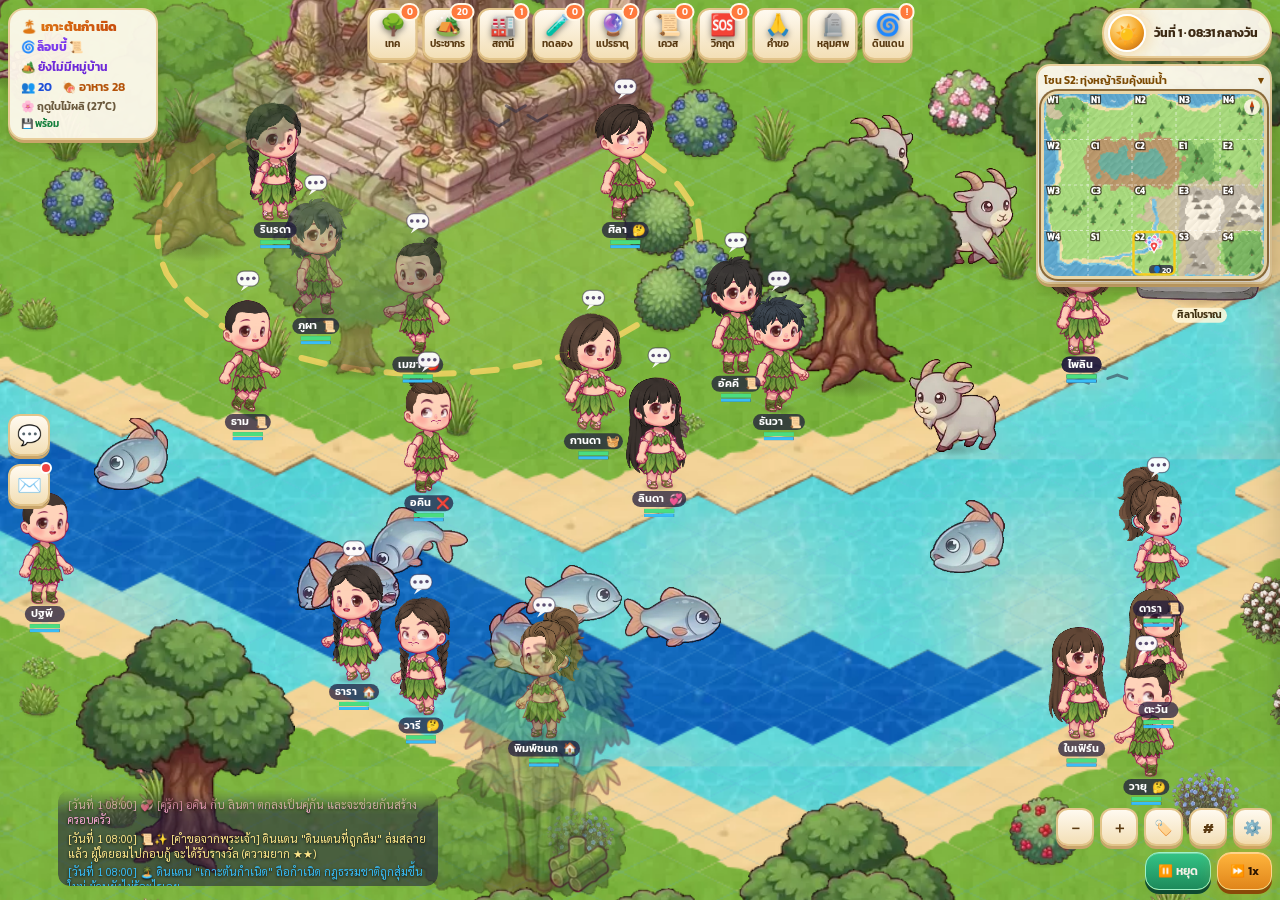
==== commit 43d016ec: "Textile plant art: cotton, flax, hemp, jute (full / harvested / stub) Co-Authored-By: Claude Opus 5." ====
--- a/index.html
+++ b/index.html
@@ -769,6 +769,7 @@
 <script src="assets/items.js"></script>
 <script src="assets/stele.js"></script>
 <script src="assets/glyphs.js"></script>
+<script src="assets/plants.js"></script>
 <script src="assets/homes.js"></script>
 <script src="assets/temple.js"></script>
 <script src="assets/mats.js"></script>
@@ -7983,8 +7984,22 @@
   return null;
 }
 // draw one world object
+// Gemini art for the textile plants: [full, harvested, stub], drawn feet-anchored at a set height
+const PLANT_H = { cotton: 0.62, flax: 0.62, hemp: 1.05, jute: 1.12, mulberry: 2.0 };
+const PLANT_IMG = {};
+function plantImg(k, i) { const c = PLANT_IMG[k] || (PLANT_IMG[k] = []); if (!c[i]) { c[i] = new Image(); c[i].src = PLANT_ART[k][i].img; } return c[i]; }
+function drawPlantArt(ctx, o, d, cx, fy, now) {
+  const L = PLANT_ART[o.k], i = Math.min(objState(o), L.length - 1), A = L[i], im = plantImg(o.k, i);
+  if (!im.complete || !im.naturalWidth) return;
+  const sc = HUMAN_H * PLANT_H[o.k] / L[0].h, w = A.w * sc, h = A.h * sc;
+  let sx = 0; if (o.hitT && now - o.hitT < 0.35) sx = Math.sin((now - o.hitT) * 60) * 1.5 * (1 - (now - o.hitT) / 0.35);
+  groundShadow(ctx, cx, fy, w * 0.3, w * 0.08, 0.2);
+  ctx.save(); ctx.translate(cx + sx, fy); if (o.fl) ctx.scale(-1, 1); ctx.drawImage(im, -w / 2, -h * 0.97, w, h); ctx.restore();
+}
 function drawWorldObj(ctx, o, cx, fy, now) {
-  const d = WOBJ[o.k], ak = d.art || o.k, s = window.WORLD_ART && WORLD_ART.sprites[ak]; if (!s) return;
+  const d = WOBJ[o.k];
+  if (window.PLANT_ART && PLANT_ART[o.k]) return drawPlantArt(ctx, o, d, cx, fy, now);
+  const ak = d.art || o.k, s = window.WORLD_ART && WORLD_ART.sprites[ak]; if (!s) return;
   const stI = objState(o);
   let sx = 0; if (o.hitT && now - o.hitT < 0.35) sx = Math.sin((now - o.hitT) * 60) * 1.5 * (1 - (now - o.hitT) / 0.35);
   const w = s.w * (o.dead ? 0.6 : 1);
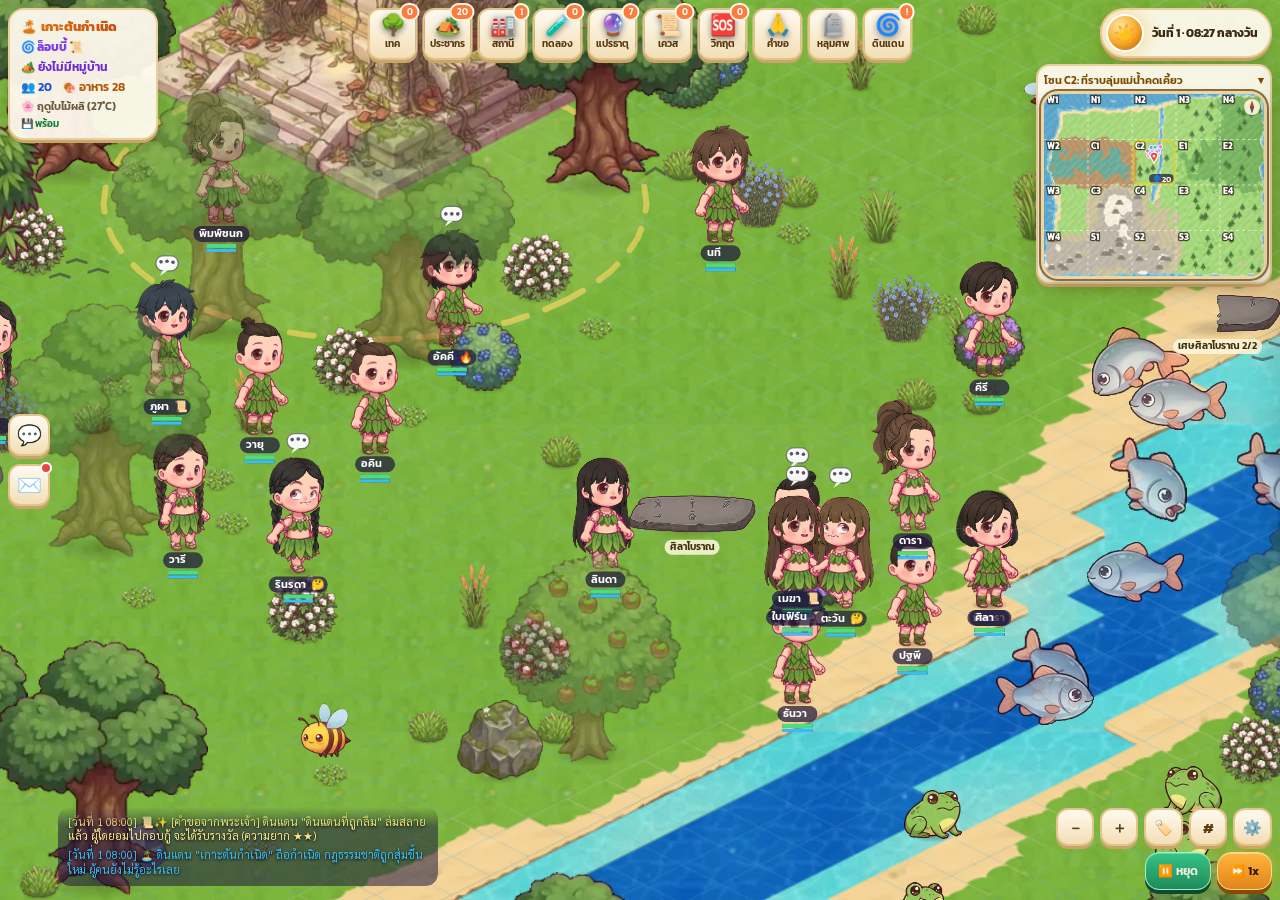
==== commit 29037f40: "Sheep and silkworm art (6 poses), loom and silkworm tray art Co-Authored-By: Claude Opus 5.5 <norepl" ====
--- a/index.html
+++ b/index.html
@@ -763,6 +763,7 @@
 
 <script src="assets/chars.js"></script>
 <script src="assets/world.js"></script>
+<script src="assets/animals2.js"></script>
 <script src="assets/hair.js"></script>
 <script src="assets/eyes.js"></script>
 <script src="assets/mouth.js"></script>
@@ -2321,6 +2322,8 @@
 }
 // silkworm lure / tray (code-drawn until it gets art): a bamboo tray of leaves with white cocoons and a few worms
 function drawSilk(ctx, s, cx, fy, now) {
+  const tim = s.station === 'silktray' && stationImg('silktray');
+  if (tim) { const A = STATION_ART.silktray, z = STATION_SIZE.silktray, w = HUMAN_H * z.w, h = w * A.h / A.w; ctx.drawImage(tim, cx - w / 2, fy + h * z.dy - h, w, h); return { h: h * (1 - z.dy) }; }
   const w = HUMAN_H * 0.75, h = w * 0.32, y = fy - h;
   ctx.save();
   ctx.fillStyle = '#c8a06a'; ctx.strokeStyle = '#6b4a2b'; ctx.lineWidth = 0.8;
@@ -7298,7 +7301,7 @@
   for (const k in A.walls) WA.wall[k] = load(A.walls[k]);
 })();
 // animals: 0 idle, 1 eat, 2 fight, 3 sleep, 4 walk (art faces right)
-const ANIM_ART = { f_sheep: 'goat', f_silkworm: 'cobra', f_monitor: 'monitor', f_turtle: 'turtle', f_frog: 'frog', f_cobra: 'cobra', f_croc: 'croc', f_deer: 'deer', f_boar: 'boar', f_rabbit: 'rabbit', f_goat: 'goat', f_wolf: 'wolf', f_leopard: 'leopard', f_fish: 'fish' };
+const ANIM_ART = { f_sheep: 'sheep', f_silkworm: 'silkworm', f_monitor: 'monitor', f_turtle: 'turtle', f_frog: 'frog', f_cobra: 'cobra', f_croc: 'croc', f_deer: 'deer', f_boar: 'boar', f_rabbit: 'rabbit', f_goat: 'goat', f_wolf: 'wolf', f_leopard: 'leopard', f_fish: 'fish' };
 WA.anim = {};
 (function () { const A = window.WORLD_ART; if (!A || !A.animals) return; for (const k in A.animals) WA.anim[k] = A.animals[k].map(p => { const im = new Image(); im.src = p.img; return im; }); })();
 // animal height (head included) in adult-human heights, real-world proportions
@@ -7324,13 +7327,13 @@
   const m = Math.hypot(o.fx, o.fy); if (m > 9) { o.fx *= 9 / m; o.fy *= 9 / m; }
   return [x + o.fx, y + o.fy];
 }
-const ANIM_REL = { monitor: 0.66, cobra: 0.62, turtle: 0.5, frog: 0.5, croc: 0.62, butterfly: 0.52, bee: 0.5, firefly: 0.5, scorpion: 0.5, deer: 1.1, boar: 0.74, rabbit: 0.84, goat: 0.93, wolf: 0.8, leopard: 0.75, fish: 0.54 };
+const ANIM_REL = { sheep: 0.62, silkworm: 0.13, monitor: 0.66, cobra: 0.62, turtle: 0.5, frog: 0.5, croc: 0.62, butterfly: 0.52, bee: 0.5, firefly: 0.5, scorpion: 0.5, deer: 1.1, boar: 0.74, rabbit: 0.84, goat: 0.93, wolf: 0.8, leopard: 0.75, fish: 0.54 };
 function animalArt(f) { return ANIM_ART[f.id] || ({ deer: 'deer', boar: 'boar', fish: 'fish', wolf: 'wolf', leopard: 'leopard' })[f.sprite] || null; }
 // mutated look: recolour (keeps shading) + Gemini part art (horns, wings, tails, scales, thick hide, back armor)
 WA.mut = {};
 (function () { const A = window.WORLD_ART; if (!A || !A.mut) return; for (const k in A.mut) { const im = new Image(); im.src = A.mut[k].img; WA.mut[k] = im; } })();
 function shadeCol(hex, f) { return typeof shade === 'function' && /^#/.test(hex) ? shade(hex, f) : hex; }
-const BODY_COL = { deer: '#b5793f', boar: '#5b3b2e', rabbit: '#9c7650', goat: '#9ca3af', wolf: '#8a8a8a', leopard: '#e3a24a', fish: '#7fa6c9' };
+const BODY_COL = { sheep: '#efe6d2', silkworm: '#f1ead8', deer: '#b5793f', boar: '#5b3b2e', rabbit: '#9c7650', goat: '#9ca3af', wolf: '#8a8a8a', leopard: '#e3a24a', fish: '#7fa6c9' };
 const MUT_CACHE = {};
 function mutOK(k) { const im = WA.mut[k]; return im && im.complete && im.naturalWidth; }
 function tinted(k, color, amt = 0.75) {          // recoloured copy of a part (luminance kept)
@@ -8700,7 +8703,7 @@
 const STORE_KEY = { storehouse: 'storehouse', chest: 'chest', yard: 'yard', warehouse: 'warehouse' };
 const STORE_SIZE = { storehouse: { h: 2.5, dy: 0.04 }, chest: { h: 0.62, dy: 0.08 }, yard: { w: 2.8, dy: 0.22 }, warehouse: { h: 2.0, dy: 0.06 } };   // in human heights
 const STORE_IMG = {};
-const STATION_SIZE = { workbench: { w: 1.35, dy: 0.05 }, kiln: { h: 1.55, dy: 0.04 }, smelter: { h: 1.9, dy: 0.04 }, wall: { w: 1.9, dy: 0.06 }, farm: { w: 2.8, dy: 0.12 }, lab: { h: 2.2, dy: 0.04 }, reactor: { h: 2.5, dy: 0.04 } };   // in human heights
+const STATION_SIZE = { loom: { h: 1.45, dy: 0.04 }, silktray: { w: 0.9, dy: 0.08 }, workbench: { w: 1.35, dy: 0.05 }, kiln: { h: 1.55, dy: 0.04 }, smelter: { h: 1.9, dy: 0.04 }, wall: { w: 1.9, dy: 0.06 }, farm: { w: 2.8, dy: 0.12 }, lab: { h: 2.2, dy: 0.04 }, reactor: { h: 2.5, dy: 0.04 } };   // in human heights
 const STATION_IMG = {};
 function stationImg(k) { const A = window.STATION_ART && STATION_ART[k]; if (!A) return null; const im = STATION_IMG[k] || (STATION_IMG[k] = Object.assign(new Image(), { src: A.img })); return im.complete && im.naturalWidth ? im : null; }
 function storeImg(k) { const A = window.STORE_ART && STORE_ART[k]; if (!A) return null; const im = STORE_IMG[k] || (STORE_IMG[k] = Object.assign(new Image(), { src: A.img })); return im.complete && im.naturalWidth ? im : null; }
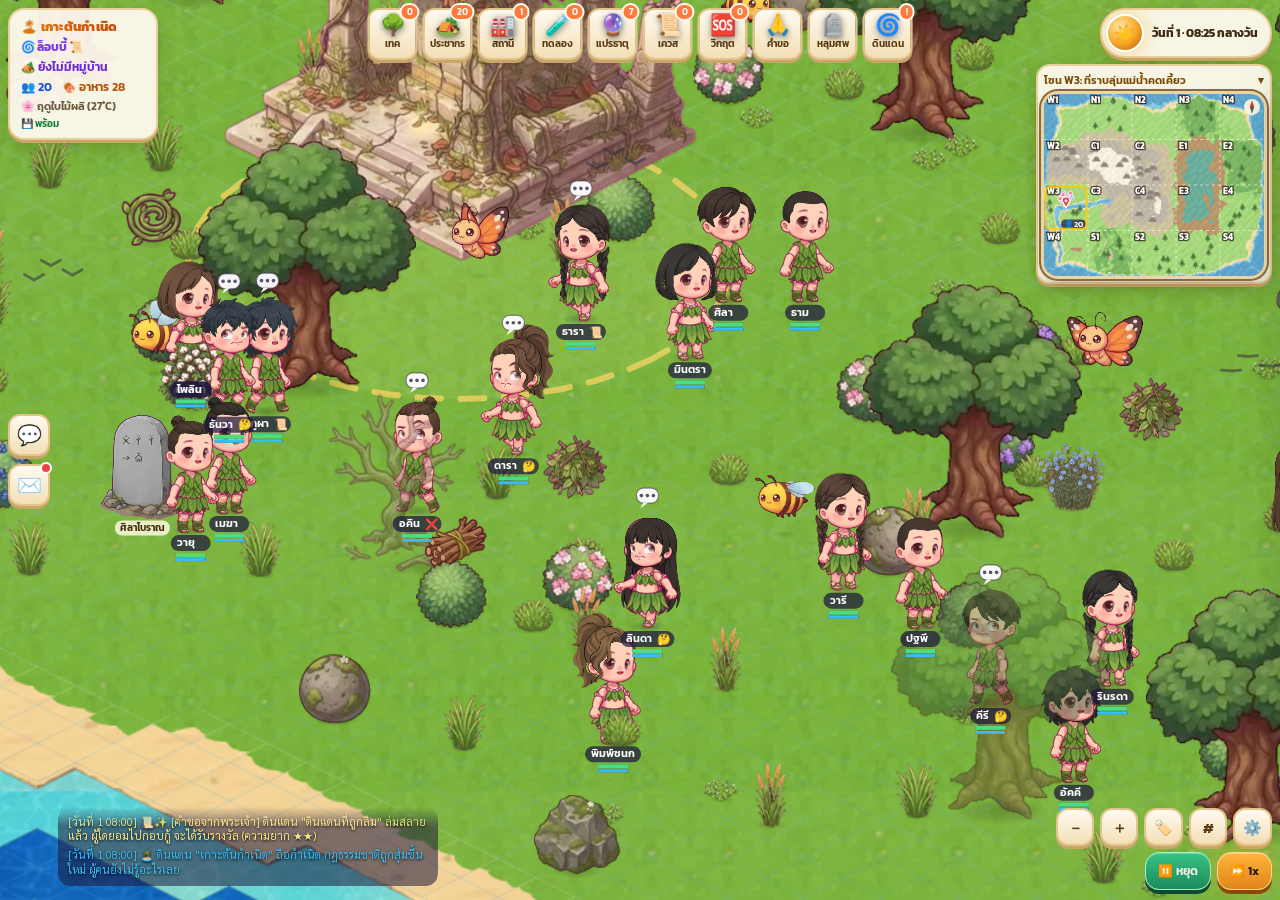
==== commit 7205afce: "Silkworm lure art: waiting / caught Co-Authored-By: Claude Opus 5.5 <noreply@anthropic.com> Claude-S" ====
--- a/index.html
+++ b/index.html
@@ -2322,8 +2322,9 @@
 }
 // silkworm lure / tray (code-drawn until it gets art): a bamboo tray of leaves with white cocoons and a few worms
 function drawSilk(ctx, s, cx, fy, now) {
-  const tim = s.station === 'silktray' && stationImg('silktray');
-  if (tim) { const A = STATION_ART.silktray, z = STATION_SIZE.silktray, w = HUMAN_H * z.w, h = w * A.h / A.w; ctx.drawImage(tim, cx - w / 2, fy + h * z.dy - h, w, h); return { h: h * (1 - z.dy) }; }
+  const fk = s.station === 'silkframe' ? ((s.catch || 0) > 0 ? 'silkframe_full' : 'silkframe') : 'silktray';
+  const tim = stationImg(fk);
+  if (tim) { const A = STATION_ART[fk], z = STATION_SIZE[fk] || STATION_SIZE.silktray, w = HUMAN_H * z.w, h = w * A.h / A.w; ctx.drawImage(tim, cx - w / 2, fy + h * z.dy - h, w, h); return { h: h * (1 - z.dy) }; }
   const w = HUMAN_H * 0.75, h = w * 0.32, y = fy - h;
   ctx.save();
   ctx.fillStyle = '#c8a06a'; ctx.strokeStyle = '#6b4a2b'; ctx.lineWidth = 0.8;
@@ -8703,7 +8704,7 @@
 const STORE_KEY = { storehouse: 'storehouse', chest: 'chest', yard: 'yard', warehouse: 'warehouse' };
 const STORE_SIZE = { storehouse: { h: 2.5, dy: 0.04 }, chest: { h: 0.62, dy: 0.08 }, yard: { w: 2.8, dy: 0.22 }, warehouse: { h: 2.0, dy: 0.06 } };   // in human heights
 const STORE_IMG = {};
-const STATION_SIZE = { loom: { h: 1.45, dy: 0.04 }, silktray: { w: 0.9, dy: 0.08 }, workbench: { w: 1.35, dy: 0.05 }, kiln: { h: 1.55, dy: 0.04 }, smelter: { h: 1.9, dy: 0.04 }, wall: { w: 1.9, dy: 0.06 }, farm: { w: 2.8, dy: 0.12 }, lab: { h: 2.2, dy: 0.04 }, reactor: { h: 2.5, dy: 0.04 } };   // in human heights
+const STATION_SIZE = { silkframe: { w: 0.8, dy: 0.06 }, silkframe_full: { w: 0.8, dy: 0.06 }, loom: { h: 1.45, dy: 0.04 }, silktray: { w: 0.9, dy: 0.08 }, workbench: { w: 1.35, dy: 0.05 }, kiln: { h: 1.55, dy: 0.04 }, smelter: { h: 1.9, dy: 0.04 }, wall: { w: 1.9, dy: 0.06 }, farm: { w: 2.8, dy: 0.12 }, lab: { h: 2.2, dy: 0.04 }, reactor: { h: 2.5, dy: 0.04 } };   // in human heights
 const STATION_IMG = {};
 function stationImg(k) { const A = window.STATION_ART && STATION_ART[k]; if (!A) return null; const im = STATION_IMG[k] || (STATION_IMG[k] = Object.assign(new Image(), { src: A.img })); return im.complete && im.naturalWidth ? im : null; }
 function storeImg(k) { const A = window.STORE_ART && STORE_ART[k]; if (!A) return null; const im = STORE_IMG[k] || (STORE_IMG[k] = Object.assign(new Image(), { src: A.img })); return im.complete && im.naturalWidth ? im : null; }
